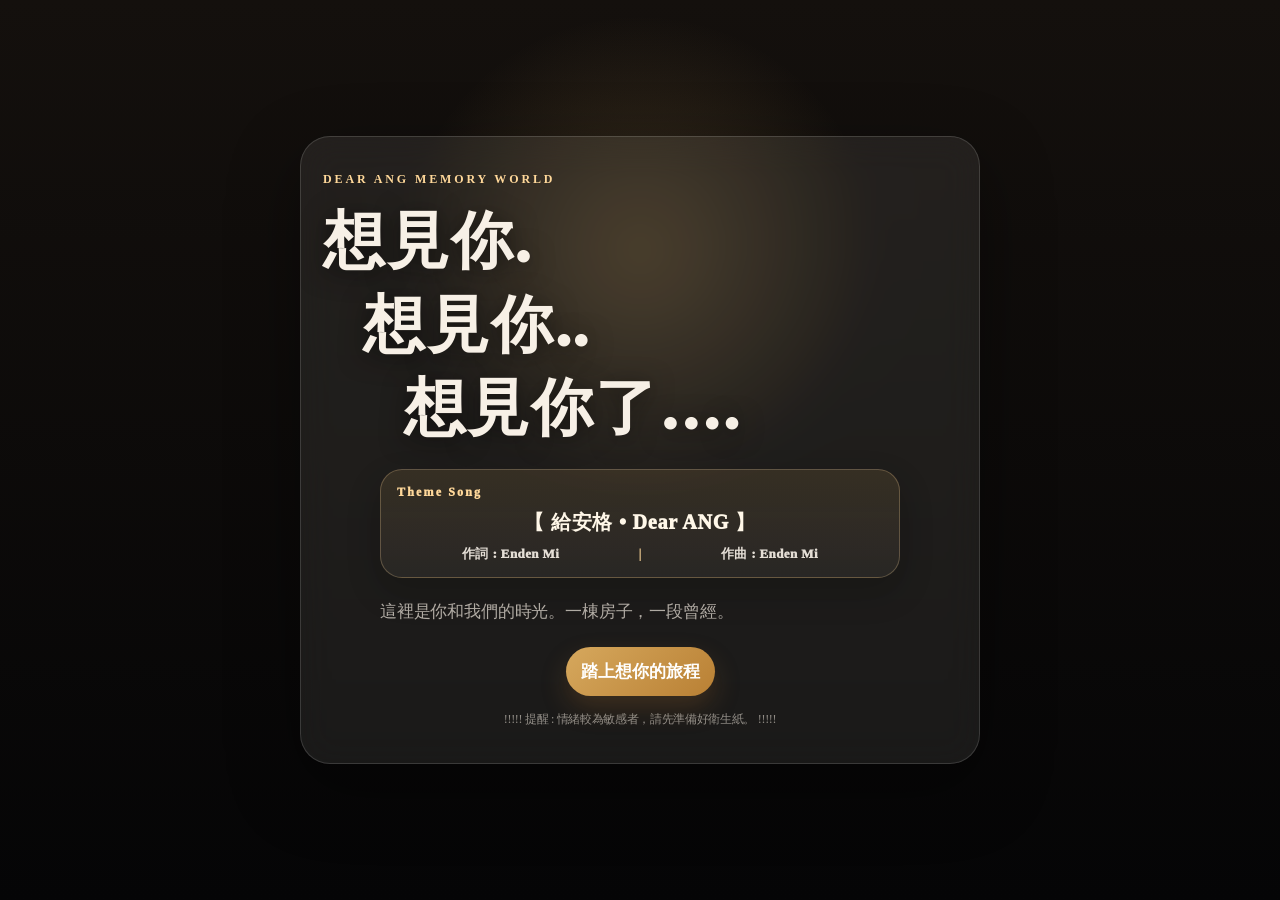
==== index.html @ 37b47908 "1" ====
<!DOCTYPE html>
<html lang="zh-Hant"><head>
<meta charset="UTF-8">
<!-- DearANG GitHub Pages safe deploy build 20260707 -->
<base href="./">
<meta name="viewport" content="width=device-width,initial-scale=1,viewport-fit=cover">







<!-- DearANG focused fix: lyrics binding/path + mini-frame weather video 20260706 -->
<!-- DearANG smart-lock strict flow corrected 20260706 -->
<title>摯愛｜Dear ANG </title>
<style>
:root{
  --bg:#0b0b0d;
  --panel:rgba(16,16,18,.92);
  --panel2:rgba(255,248,239,.92);
  --ink:#f7f0e6;
  --muted:rgba(247,240,230,.68);
  --line:rgba(255,255,255,.14);
  --gold:#d6a85d;
  --brown:#5b3f2f;
  --shadow:0 24px 70px rgba(0,0,0,.38);
}
*{box-sizing:border-box;min-width:0}
html,body{margin:0;width:100%;min-height:100%;background:var(--bg);color:var(--ink);font-family:-apple-system,BlinkMacSystemFont,"Segoe UI","Noto Serif TC","Noto Sans TC",serif;overflow:hidden}
button,input,textarea,select{font:inherit}
button{border:0;border-radius:999px;padding:10px 15px;font-weight:900;cursor:pointer;background:linear-gradient(135deg,var(--gold),#b98034);color:white;box-shadow:0 12px 26px rgba(160,106,48,.26)}
button.soft,.pill.soft{background:rgba(255,255,255,.10);border:1px solid var(--line);color:var(--ink);box-shadow:none;backdrop-filter:blur(10px)}
a{color:inherit}
.hidden{display:none!important}

/* ===== Gate ===== */
.gate{position:fixed;inset:0;z-index:50;display:flex;align-items:center;justify-content:center;text-align:center;padding:24px;background:radial-gradient(circle at 50% 28%,rgba(214,168,93,.22),transparent 26%),linear-gradient(180deg,#14100d,#050506);transition:.55s ease}
.gate.out{opacity:0;pointer-events:none;transform:scale(1.02)}
.gate-card{width:min(680px,100%);border:1px solid var(--line);background:rgba(255,248,239,.08);border-radius:30px;padding:34px 22px;backdrop-filter:blur(18px);box-shadow:var(--shadow)}
.kicker{letter-spacing:.24em;color:#ffd89a;font-weight:900;font-size:12px;margin-bottom:10px}.gate-title{font-size:clamp(32px,8vw,62px);line-height:1.35;font-weight:1000;margin:12px 0;text-shadow:0 4px 24px rgba(0,0,0,.55)}
.gate-title span{display:block}.gate-title .i1{padding-left:.9em}.gate-title .i2{padding-left:1.8em}.gate-lead{color:var(--muted);line-height:1.9;margin:16px auto 22px;max-width:520px}.tiny{font-size:12px;color:rgba(247,240,230,.54);line-height:1.6}

/* ===== World ===== */
.world{height:100svh;display:flex;flex-direction:column;background:linear-gradient(180deg,#100f0f,#050506)}
.topbar{height:58px;display:flex;align-items:center;justify-content:space-between;gap:10px;padding:10px 14px calc(10px + env(safe-area-inset-top));z-index:3;background:linear-gradient(180deg,rgba(0,0,0,.64),rgba(0,0,0,.12));position:fixed;top:0;left:0;right:0;pointer-events:none}.topbar>*{pointer-events:auto}.brand{font-size:17px;font-weight:1000;letter-spacing:.08em}.brand small{display:block;font-size:10px;font-weight:900;color:#ffd89a;letter-spacing:.22em}.top-actions{display:flex;gap:7px}.icon-btn{width:40px;height:40px;padding:0;display:grid;place-items:center;background:rgba(0,0,0,.38);border:1px solid var(--line);box-shadow:none;backdrop-filter:blur(12px)}
.scroller{height:100%;overflow-x:auto;overflow-y:hidden;-webkit-overflow-scrolling:touch;scroll-behavior:smooth;padding-top:0}.stage{position:relative;height:100svh;min-width:1480px;width:235vw;max-width:2200px;background:url("assets/images/memory-world.webp") center/100% 100% no-repeat;margin:auto}.stage:after{content:"";position:absolute;inset:0;background:linear-gradient(180deg,rgba(0,0,0,.02),rgba(0,0,0,.04) 58%,rgba(0,0,0,.22));pointer-events:none}.hotspot{position:absolute;border-radius:22px;z-index:2;cursor:pointer;transition:.18s}.hotspot:before{content:attr(data-label);position:absolute;left:50%;bottom:100%;transform:translateX(-50%) translateY(-8px);white-space:nowrap;font-size:12px;font-weight:1000;letter-spacing:.08em;padding:7px 10px;border-radius:999px;background:rgba(0,0,0,.58);border:1px solid rgba(255,255,255,.18);backdrop-filter:blur(8px);color:#fff;opacity:.0;transition:.18s}.hotspot:after{content:"";position:absolute;inset:0;border:2px solid rgba(255,216,154,.0);border-radius:inherit;background:rgba(255,216,154,.0);transition:.18s}.hotspot:active:after,.hotspot:hover:after{border-color:rgba(255,216,154,.68);background:rgba(255,216,154,.10)}.hotspot:active:before,.hotspot:hover:before{opacity:1}
.h-photo{left:2.8%;top:16%;width:20.2%;height:68%}.h-video{left:23.1%;top:15%;width:17.8%;height:67%}.h-home{left:40.7%;top:13%;width:18.0%;height:70%}.h-music{left:58.5%;top:12%;width:17.9%;height:72%}.h-food{left:74.0%;top:13%;width:14.3%;height:70%}.h-nav{left:88.0%;top:14%;width:10.2%;height:68%}
.hint{position:fixed;left:14px;right:14px;bottom:calc(14px + env(safe-area-inset-bottom));z-index:4;display:flex;justify-content:center;pointer-events:none}.hint-inner{max-width:520px;width:100%;border:1px solid rgba(255,255,255,.17);background:rgba(0,0,0,.43);backdrop-filter:blur(16px);border-radius:22px;padding:10px 13px;display:flex;align-items:center;gap:10px;box-shadow:0 16px 40px rgba(0,0,0,.28);font-weight:900}.hint-inner span{color:#ffd89a}.hint-inner small{display:block;color:rgba(255,255,255,.72);font-size:12px;font-weight:800;line-height:1.45}

/* ===== Modal pages ===== */
.page{position:fixed;inset:0;z-index:20;display:none;background:linear-gradient(180deg,#15110f,#050506);overflow:auto;-webkit-overflow-scrolling:touch;color:var(--ink)}.page.show{display:block}.page-head{position:sticky;top:0;z-index:5;padding:calc(10px + env(safe-area-inset-top)) 14px 10px;background:linear-gradient(180deg,rgba(0,0,0,.86),rgba(0,0,0,.46));backdrop-filter:blur(14px);border-bottom:1px solid rgba(255,255,255,.08);display:flex;align-items:center;justify-content:space-between;gap:10px}.back{background:rgba(255,255,255,.11);border:1px solid var(--line);box-shadow:none}.page-body{max-width:980px;margin:auto;padding:14px 14px 70px}.hero-card{position:relative;border-radius:28px;overflow:hidden;min-height:310px;background:#171717;border:1px solid rgba(255,255,255,.12);box-shadow:var(--shadow);margin-bottom:14px}.hero-card img{width:100%;height:100%;min-height:310px;object-fit:cover;display:block}.hero-card:after{content:"";position:absolute;inset:0;background:linear-gradient(180deg,rgba(0,0,0,.05),rgba(0,0,0,.70))}.hero-text{position:absolute;left:18px;right:18px;bottom:18px;z-index:2;text-shadow:0 3px 20px rgba(0,0,0,.55)}.hero-text h1{font-size:clamp(30px,8vw,56px);margin:0 0 8px;line-height:1.15}.hero-text p{margin:0;color:rgba(255,255,255,.82);font-weight:900;line-height:1.7}.section{border:1px solid rgba(255,255,255,.12);background:rgba(255,248,239,.07);border-radius:24px;padding:16px;margin:14px 0;backdrop-filter:blur(12px)}.section h2{margin:0 0 8px;font-size:23px}.story{white-space:pre-line;color:rgba(255,255,255,.84);line-height:2;font-size:15px}.toolbar{display:flex;gap:9px;flex-wrap:wrap;margin-top:12px}.pill{display:inline-flex;align-items:center;gap:7px;border-radius:999px;padding:9px 12px;text-decoration:none;font-weight:1000;background:linear-gradient(135deg,var(--gold),#b98034);color:#fff}.grid{display:grid;grid-template-columns:repeat(3,1fr);gap:7px}.photo{border-radius:12px;overflow:hidden;background:#222;position:relative;border:1px solid rgba(255,255,255,.09);cursor:pointer}.photo img{width:100%;aspect-ratio:1;object-fit:cover;display:block}.photo b{position:absolute;left:0;right:0;bottom:0;padding:18px 7px 6px;background:linear-gradient(180deg,transparent,rgba(0,0,0,.66));font-size:11px;white-space:nowrap;overflow:hidden;text-overflow:ellipsis}.video-grid{display:grid;grid-template-columns:repeat(auto-fill,minmax(min(100%,220px),1fr));gap:10px}.vcard{border:1px solid rgba(255,255,255,.12);background:rgba(255,255,255,.07);border-radius:18px;padding:9px}.vcard video{width:100%;aspect-ratio:16/9;object-fit:contain;background:#000;border-radius:12px}.vcard audio{width:100%}.vcard h3{font-size:14px;line-height:1.45;margin:8px 3px 3px}.vcard a{display:inline-flex;margin:6px 5px 0 0;text-decoration:none;border-radius:999px;padding:7px 9px;font-size:12px;font-weight:900;color:#fff;background:rgba(255,255,255,.12);border:1px solid rgba(255,255,255,.12)}.empty{padding:20px;border:1px dashed rgba(255,255,255,.2);border-radius:18px;color:rgba(255,255,255,.6);text-align:center;line-height:1.7}.food-list{display:grid;gap:10px}.food-item{border:1px solid rgba(255,255,255,.12);border-radius:18px;background:rgba(255,255,255,.07);padding:13px}.food-item b{display:block;margin-bottom:4px;color:#ffd89a}.map-list{display:grid;gap:10px}.map-row{border:1px solid rgba(255,255,255,.12);border-radius:18px;background:rgba(255,255,255,.07);padding:13px;display:grid;gap:8px}.map-row b{color:#ffd89a}.weather-box{display:grid;grid-template-columns:1fr;gap:10px}.weather-card{border:1px solid rgba(255,255,255,.12);border-radius:20px;background:rgba(0,0,0,.30);padding:14px;font-weight:1000;line-height:1.7}.rain-layer{position:absolute;inset:0;pointer-events:none;opacity:0}.page[data-weather*="雨"] .rain-layer{opacity:.75;background:repeating-linear-gradient(110deg,rgba(255,255,255,0) 0 8px,rgba(255,255,255,.28) 9px 10px,rgba(255,255,255,0) 11px 18px);animation:rain .42s linear infinite}@keyframes rain{from{background-position:0 0}to{background-position:-80px 160px}}


.folder-block{border:1px solid rgba(255,255,255,.10);background:rgba(255,255,255,.045);border-radius:20px;padding:12px;margin:12px 0}.folder-block h3{margin:0 0 10px;font-size:17px;line-height:1.45;color:#ffd89a;display:flex;align-items:center;justify-content:space-between;gap:10px}.folder-block h3 small{font-size:12px;color:rgba(255,255,255,.58);font-weight:900}.folder-path{font-size:12px;color:rgba(255,255,255,.55);line-height:1.6;margin:-4px 0 10px;word-break:break-all}.subfolder-note{font-size:13px;color:rgba(255,255,255,.64);line-height:1.8;margin-top:8px}

/* Lightbox */
.lightbox{position:fixed;inset:0;z-index:60;background:rgba(0,0,0,.90);display:none;align-items:center;justify-content:center;padding:14px}.lightbox.show{display:flex}.lightbox img{max-width:100%;max-height:84svh;object-fit:contain;border-radius:18px}.lb-close{position:absolute;top:calc(14px + env(safe-area-inset-top));right:14px;background:rgba(255,255,255,.14);border:1px solid rgba(255,255,255,.2);box-shadow:none}
.toast{position:fixed;left:50%;bottom:calc(20px + env(safe-area-inset-bottom));z-index:70;transform:translateX(-50%) translateY(16px);opacity:0;background:#5b3f2f;color:white;border-radius:999px;padding:11px 16px;font-weight:1000;transition:.2s}.toast.show{opacity:1;transform:translateX(-50%) translateY(0)}

@media(min-width:760px){.stage{min-width:1916px;width:1916px;height:821px;margin-top:70px;border-radius:58px;overflow:hidden;box-shadow:var(--shadow)}.world{align-items:center;justify-content:center}.scroller{display:flex;align-items:center}.grid{grid-template-columns:repeat(5,1fr)}}
@media(max-width:560px){.stage{height:100svh;min-width:1280px;width:300vw;background-size:100% 100%;background-position:center}.grid{grid-template-columns:repeat(3,1fr)}.hero-card{min-height:330px}.hero-card img{min-height:330px}.topbar{height:64px}.hint-inner{font-size:13px}.brand{font-size:15px}}

/* ===== 歌詞彈幕：主題曲播放時會從右往左飄過 ===== */
.lyric-danmaku-layer{position:fixed;inset:0;z-index:95;pointer-events:none;overflow:hidden}
.lyric-danmaku{position:absolute;right:-90vw;max-width:88vw;white-space:nowrap;padding:8px 14px;border-radius:999px;color:#fff7e8;background:rgba(68,42,28,.46);border:1px solid rgba(255,255,255,.18);box-shadow:0 12px 28px rgba(45,25,12,.24);backdrop-filter:blur(8px);font-weight:900;text-shadow:0 2px 8px rgba(0,0,0,.30);animation:lyricFly var(--flyDur,10s) linear forwards}.lyric-danmaku.soft{color:#5a3d2f;background:rgba(255,248,239,.78);border-color:rgba(90,61,45,.14);text-shadow:none}@keyframes lyricFly{from{transform:translateX(0);opacity:0}8%{opacity:1}92%{opacity:1}to{transform:translateX(calc(-100vw - 120%));opacity:0}}.lyric-toggle.on{background:linear-gradient(135deg,var(--gold),#b98034);color:#fff}.lyric-toggle.off{background:rgba(255,255,255,.11);color:#fff}@media(max-width:760px){.lyric-danmaku{font-size:14px;padding:7px 12px;max-width:92vw}}




.album-carousel-shell{position:relative;margin:6px -4px 0;padding:4px 0 10px;}
.album-carousel-hint{display:flex;align-items:center;justify-content:center;gap:8px;color:rgba(255,216,154,.86);font-size:13px;font-weight:1000;letter-spacing:.04em;margin:2px 0 8px;}
.album-carousel{display:flex;gap:14px;overflow-x:auto;overflow-y:visible;scroll-snap-type:x mandatory;scroll-padding-left:18px;scroll-padding-right:18px;padding:8px 18px 18px;-webkit-overflow-scrolling:touch;scrollbar-width:none;overscroll-behavior-x:contain;}
.album-carousel::-webkit-scrollbar{display:none;}
.album-card{flex:0 0 min(86vw,360px);scroll-snap-align:center;border:1px solid rgba(255,255,255,.13);background:linear-gradient(180deg,rgba(255,248,239,.105),rgba(255,248,239,.055));border-radius:30px;overflow:hidden;box-shadow:0 18px 46px rgba(0,0,0,.28);backdrop-filter:blur(14px);transform:translateZ(0);}
.album-cover{position:relative;height:260px;background:#1e1e22;overflow:hidden;cursor:pointer;}
.album-cover img{width:100%;height:100%;object-fit:cover;display:block;filter:saturate(1.03) contrast(1.02);}
.album-cover:after{content:"";position:absolute;inset:0;background:linear-gradient(180deg,rgba(0,0,0,.03),rgba(0,0,0,.62));pointer-events:none;}
.album-cover-text{position:absolute;left:14px;right:14px;bottom:13px;z-index:2;text-shadow:0 3px 16px rgba(0,0,0,.60);}
.album-cover-text b{display:block;font-size:23px;line-height:1.22;margin-bottom:6px;}
.album-cover-text small{display:block;color:rgba(255,255,255,.78);font-weight:900;line-height:1.5;}
.album-summary{padding:13px 14px 15px;display:grid;gap:8px;}
.album-path{color:rgba(255,255,255,.58);font-size:12px;line-height:1.45;word-break:break-all;}
.album-open{width:100%;min-height:46px;border-radius:16px;background:rgba(255,255,255,.11);border:1px solid rgba(255,255,255,.14);box-shadow:none;}
.album-detail{max-height:0;opacity:0;overflow:hidden;transition:max-height .46s cubic-bezier(.22,1,.36,1),opacity .26s ease,padding .26s ease;padding:0 14px;}
.album-card.expanded .album-detail{max-height:760px;opacity:1;padding:0 14px 16px;}
.album-slide{position:relative;border-radius:22px;overflow:hidden;background:#111;border:1px solid rgba(255,255,255,.12);}
.album-slide img{width:100%;aspect-ratio:1/1;object-fit:cover;display:block;cursor:pointer;}
.album-slide-btn{position:absolute;top:50%;transform:translateY(-50%);width:42px;height:42px;border-radius:999px;padding:0;display:grid;place-items:center;background:rgba(0,0,0,.46);border:1px solid rgba(255,255,255,.2);box-shadow:none;font-size:26px;line-height:1;z-index:2;}
.album-slide-btn.prev{left:9px;}.album-slide-btn.next{right:9px;}
.album-counter{position:absolute;left:10px;right:10px;bottom:10px;z-index:2;display:flex;justify-content:space-between;gap:8px;align-items:center;color:#fff;font-weight:1000;font-size:12px;text-shadow:0 2px 10px rgba(0,0,0,.65);}
.album-counter span{padding:6px 9px;border-radius:999px;background:rgba(0,0,0,.50);border:1px solid rgba(255,255,255,.16);backdrop-filter:blur(8px);max-width:72%;white-space:nowrap;overflow:hidden;text-overflow:ellipsis;}
.album-thumbs{display:flex;gap:6px;overflow-x:auto;scrollbar-width:none;padding:9px 1px 0;-webkit-overflow-scrolling:touch;}
.album-thumbs::-webkit-scrollbar{display:none;}
.album-thumb{flex:0 0 48px;width:48px;height:48px;border-radius:12px;overflow:hidden;border:2px solid rgba(255,255,255,.10);background:#222;padding:0;box-shadow:none;}
.album-thumb.active{border-color:#ffd89a;}
.album-thumb img{width:100%;height:100%;object-fit:cover;display:block;}
.img-fail{display:grid;place-items:center;min-height:180px;color:rgba(255,255,255,.6);padding:18px;text-align:center;line-height:1.6;background:rgba(255,255,255,.06);}
.lightbox{touch-action:none;}
.lightbox .lb-nav{position:absolute;top:50%;transform:translateY(-50%);width:46px;height:54px;border-radius:18px;padding:0;background:rgba(255,255,255,.14);border:1px solid rgba(255,255,255,.20);box-shadow:none;font-size:32px;z-index:2;}
.lightbox .lb-prev{left:12px;}.lightbox .lb-next{right:12px;}
.lb-caption{position:absolute;left:14px;right:14px;bottom:calc(16px + env(safe-area-inset-bottom));text-align:center;color:white;font-weight:900;text-shadow:0 2px 12px rgba(0,0,0,.7);line-height:1.5;pointer-events:none;}
@media(max-width:760px){.album-card{flex-basis:86vw}.album-cover{height:245px}.album-cover-text b{font-size:21px}.album-carousel{padding-left:14px;padding-right:14px;scroll-padding-left:14px;scroll-padding-right:14px}.lightbox .lb-nav{width:42px;height:50px}.lb-caption{font-size:13px}}



/* ===== 金嗓卡拉OK｜電視螢幕 + 歌本 + 遙控器 ===== */
.ktv-machine{display:grid;gap:14px;margin-top:4px;}
.ktv-tv{border:1px solid rgba(255,216,154,.24);background:linear-gradient(180deg,#2b2420,#0b0b0c);border-radius:28px;padding:12px;box-shadow:0 24px 70px rgba(0,0,0,.42),inset 0 1px 0 rgba(255,255,255,.08);}
.ktv-tv-top{display:flex;align-items:center;justify-content:space-between;color:#ffd89a;font-weight:1000;letter-spacing:.16em;font-size:12px;margin:0 4px 10px;text-transform:uppercase;}
.ktv-tv-top:after{content:"ON AIR";letter-spacing:.08em;color:#fff;background:rgba(255,0,0,.72);border-radius:999px;padding:4px 8px;font-size:10px;box-shadow:0 0 16px rgba(255,0,0,.28);}
.ktv-screen{position:relative;min-height:260px;border-radius:22px;overflow:hidden;background:radial-gradient(circle at 50% 28%,rgba(214,168,93,.18),transparent 26%),linear-gradient(180deg,#080808,#15100d 55%,#050506);border:1px solid rgba(255,255,255,.12);display:grid;place-items:center;box-shadow:inset 0 0 40px rgba(0,0,0,.58);}
.ktv-screen:before{content:"";position:absolute;inset:0;background:repeating-linear-gradient(180deg,rgba(255,255,255,.03) 0 1px,transparent 1px 4px);opacity:.24;pointer-events:none;z-index:1;}
.ktv-screen video{position:absolute;inset:0;width:100%;height:100%;object-fit:contain;background:#000;display:none;z-index:2;}
.ktv-audio-visual{position:relative;z-index:2;display:grid;place-items:center;text-align:center;gap:10px;padding:24px;color:#fff;}
.ktv-note{width:86px;height:86px;border-radius:50%;display:grid;place-items:center;background:rgba(214,168,93,.18);border:1px solid rgba(255,216,154,.25);font-size:46px;color:#ffd89a;box-shadow:0 0 40px rgba(214,168,93,.16);}
.ktv-audio-visual b{font-size:20px;line-height:1.45;max-width:92%;word-break:break-word;text-shadow:0 3px 18px rgba(0,0,0,.58);}
.ktv-screen audio{position:absolute;left:12px;right:12px;bottom:12px;width:calc(100% - 24px);z-index:3;display:none;}
.ktv-osd{position:absolute;left:12px;right:12px;top:12px;z-index:4;display:flex;align-items:center;justify-content:center;min-height:34px;border-radius:999px;background:rgba(0,0,0,.48);border:1px solid rgba(255,255,255,.16);backdrop-filter:blur(8px);color:#fff;font-weight:1000;font-size:13px;text-align:center;padding:7px 12px;text-shadow:0 2px 10px rgba(0,0,0,.55);}
.ktv-body{display:grid;grid-template-columns:minmax(0,1.25fr) minmax(260px,.75fr);gap:14px;align-items:start;}
.ktv-songbook,.ktv-remote{margin:0;}
.ktv-songbook h2,.ktv-remote h2{display:flex;align-items:center;justify-content:space-between;gap:8px;}
.ktv-songbook h2:after{content:"他唱的歌";font-size:12px;color:#ffd89a;border:1px solid rgba(255,216,154,.22);border-radius:999px;padding:5px 9px;background:rgba(214,168,93,.10);}
.ktv-list{display:grid;gap:8px;max-height:52vh;overflow:auto;padding-right:2px;scrollbar-width:none;}
.ktv-list::-webkit-scrollbar{display:none;}
.ktv-row{display:grid;grid-template-columns:58px minmax(0,1fr) auto;gap:10px;align-items:center;border:1px solid rgba(255,255,255,.12);background:rgba(255,255,255,.06);border-radius:16px;padding:9px 10px;cursor:pointer;transition:.18s;}
.ktv-row.active,.ktv-row:active{border-color:rgba(255,216,154,.66);background:rgba(214,168,93,.14);}
.ktv-num{font-family:ui-monospace,SFMono-Regular,Menlo,Consolas,monospace;font-size:18px;font-weight:1000;color:#ffd89a;letter-spacing:.05em;text-align:center;border-radius:12px;background:rgba(0,0,0,.28);padding:9px 6px;border:1px solid rgba(255,216,154,.14);}
.ktv-title{min-width:0;}
.ktv-title b{display:block;font-size:15px;line-height:1.35;white-space:nowrap;overflow:hidden;text-overflow:ellipsis;}
.ktv-title small{display:block;margin-top:3px;color:rgba(255,255,255,.58);font-weight:800;font-size:12px;line-height:1.35;white-space:nowrap;overflow:hidden;text-overflow:ellipsis;}
.ktv-kind{font-size:12px;font-weight:1000;color:#fff;border-radius:999px;background:rgba(255,255,255,.11);border:1px solid rgba(255,255,255,.12);padding:6px 8px;}
.ktv-remote{background:linear-gradient(180deg,rgba(40,40,44,.84),rgba(12,12,14,.88));border-color:rgba(255,255,255,.13);}
.ktv-display{border:1px solid rgba(255,216,154,.22);background:#070707;border-radius:18px;padding:12px;text-align:center;margin-bottom:12px;box-shadow:inset 0 0 20px rgba(0,0,0,.7);}
.ktv-display span{display:block;font-family:ui-monospace,SFMono-Regular,Menlo,Consolas,monospace;font-size:34px;line-height:1;color:#ffd89a;font-weight:1000;letter-spacing:.08em;}
.ktv-display small{display:block;margin-top:8px;color:rgba(255,255,255,.64);font-weight:900;line-height:1.45;min-height:18px;}
.ktv-keypad{display:grid;grid-template-columns:repeat(3,1fr);gap:8px;}
.ktv-keypad button{min-height:48px;border-radius:16px;background:rgba(255,255,255,.10);border:1px solid rgba(255,255,255,.13);box-shadow:none;font-size:20px;font-weight:1000;}
.ktv-keypad button:active{background:rgba(214,168,93,.24);}
.ktv-actions{display:grid;grid-template-columns:1fr 1fr;gap:9px;margin-top:10px;}
.ktv-actions button{min-height:50px;border-radius:16px;}
.ktv-actions .enter{background:rgba(255,255,255,.12);border:1px solid rgba(255,255,255,.16);box-shadow:none;}
.ktv-folder-note{font-size:12px;color:rgba(255,255,255,.58);line-height:1.6;margin-top:10px;}
@media(max-width:760px){.ktv-screen{min-height:230px}.ktv-body{grid-template-columns:1fr}.ktv-list{max-height:none}.ktv-row{grid-template-columns:54px minmax(0,1fr) auto}.ktv-display span{font-size:32px}}




.ktv-remote{background:linear-gradient(180deg,rgba(25,25,28,.88),rgba(8,8,10,.92));border-color:rgba(255,255,255,.13)}
.ktv-remote-photo-wrap{position:relative;width:min(100%,360px);margin:12px auto 0;border-radius:24px;overflow:hidden;background:#111;box-shadow:0 18px 46px rgba(0,0,0,.42),inset 0 1px 0 rgba(255,255,255,.08);touch-action:manipulation;}
.ktv-remote-photo-wrap img{display:block;width:100%;height:auto;user-select:none;-webkit-user-drag:none;}
.ktv-img-hotspot{position:absolute;transform:translate(-50%,-50%);border:0;background:rgba(255,255,255,0);box-shadow:none!important;padding:0!important;margin:0!important;min-height:0!important;z-index:3;cursor:pointer;touch-action:manipulation;}
.ktv-img-hotspot.round{width:13.8%;height:9.2%;border-radius:50%;}
.ktv-img-hotspot.square{width:15.2%;height:7.8%;border-radius:16%;}
.ktv-img-hotspot.side{width:16.5%;height:8.2%;border-radius:22%;}
.ktv-img-hotspot:active,.ktv-img-hotspot.active{background:rgba(255,255,255,.20);outline:2px solid rgba(255,216,154,.72);}
.ktv-img-hotspot:focus-visible{outline:2px solid #ffd89a;background:rgba(255,216,154,.18);}
.ktv-remote-caption{margin:9px 4px 0;color:rgba(255,255,255,.62);font-size:12px;line-height:1.55;text-align:center;font-weight:900;}
@media(max-width:760px){.ktv-remote-photo-wrap{width:min(100%,330px)}}




.ktv-tv.ktv-tv-machine{background:linear-gradient(180deg,rgba(25,20,16,.74),rgba(8,8,10,.88));border-color:rgba(255,216,154,.20);padding:10px;border-radius:28px;}
.ktv-stage-wrap{position:relative;width:min(100%,520px);margin:0 auto;border-radius:24px;overflow:visible;filter:drop-shadow(0 22px 46px rgba(0,0,0,.40));}
.ktv-stage-wrap>img{display:block;width:100%;height:auto;user-select:none;-webkit-user-drag:none;}
.ktv-stage-wrap .ktv-screen{position:absolute;left:13.2%;top:4.7%;width:73.8%;height:29.0%;min-height:0;border:0;border-radius:3.5%;background:#050505;box-shadow:inset 0 0 22px rgba(0,0,0,.65);overflow:hidden;}
.ktv-stage-wrap .ktv-screen:before{opacity:.16;z-index:5;}
.ktv-stage-wrap .ktv-screen video{position:absolute;inset:0;width:100%;height:100%;object-fit:contain;background:#000;z-index:2;}
.ktv-stage-wrap .ktv-audio-visual{position:absolute;inset:0;z-index:2;padding:10px;gap:6px;background:radial-gradient(circle at 50% 35%,rgba(214,168,93,.18),transparent 35%),linear-gradient(180deg,rgba(0,0,0,.18),rgba(0,0,0,.42));}
.ktv-stage-wrap .ktv-note{width:48px;height:48px;font-size:27px;}
.ktv-stage-wrap .ktv-audio-visual b{font-size:13px;line-height:1.38;max-width:90%;}
.ktv-stage-wrap .ktv-screen audio{left:6px;right:6px;bottom:5px;width:calc(100% - 12px);height:28px;z-index:4;}
.ktv-stage-wrap .ktv-osd{left:6px;right:6px;top:6px;min-height:24px;padding:4px 8px;font-size:10px;z-index:6;background:rgba(0,0,0,.44);}
@media(max-width:760px){.ktv-stage-wrap{width:min(100%,430px)}.ktv-tv.ktv-tv-machine{padding:8px}.ktv-stage-wrap .ktv-audio-visual b{font-size:12px}.ktv-stage-wrap .ktv-note{width:42px;height:42px;font-size:24px}.ktv-stage-wrap .ktv-osd{font-size:9px;min-height:22px}.ktv-stage-wrap .ktv-screen audio{height:24px}}



#page-music .ktv-machine{gap:18px}
#page-music .ktv-tv.ktv-tv-machine{
  background:transparent!important;
  border:0!important;
  box-shadow:none!important;
  padding:0!important;
}
#page-music .ktv-tv-top{
  margin:0 0 10px!important;
  justify-content:center!important;
  color:#ffd89a!important;
}
#page-music .ktv-stage-wrap{
  width:min(100%,560px)!important;
  max-width:560px!important;
  margin:0 auto 8px!important;
  border-radius:18px!important;
  filter:drop-shadow(0 24px 54px rgba(0,0,0,.52))!important;
}
#page-music .ktv-stage-wrap>img{
  width:100%!important;
  display:block!important;
}
#page-music .ktv-stage-wrap .ktv-screen{
  left:11.8%!important;
  top:3.55%!important;
  width:76.6%!important;
  height:28.8%!important;
  border-radius:2.8%!important;
}
@media(max-width:760px){
  #page-music .ktv-stage-wrap{width:min(100%,390px)!important}
  #page-music .ktv-body{grid-template-columns:1fr!important}
}



.album-mount,
#photoGrid,
#homePhotoGrid{
  display:block!important;
  width:100%!important;
  max-width:none!important;
  grid-template-columns:none!important;
}

#page-photo,
#page-home{
  overflow-y:auto!important;
  overflow-x:hidden!important;
  -webkit-overflow-scrolling:touch!important;
}

#page-photo .page-body,
#page-home .page-body{
  width:100%!important;
  max-width:none!important;
}

#page-photo .section:has(#photoGrid),
#page-home .section:has(#homePhotoGrid){
  padding-left:0!important;
  padding-right:0!important;
}

#page-photo .section:has(#photoGrid)>h2,
#page-home .section:has(#homePhotoGrid)>h2{
  padding-left:18px;
  padding-right:18px;
}

.album-carousel-shell{
  width:100%!important;
  max-width:none!important;
  margin-left:0!important;
  margin-right:0!important;
}

.album-carousel{
  width:100%!important;
  max-width:none!important;
  gap:14px!important;
  align-items:stretch!important;
}

.album-card{
  flex:0 0 min(92vw,560px)!important;
  max-width:none!important;
}

@media(max-width:760px){
  .world .scroller{
    overflow-x:auto!important;
    overflow-y:hidden!important;
  }

  .page:not(#page-music){
    overflow-y:auto!important;
    overflow-x:hidden!important;
  }

  .page-body{
    max-width:none!important;
    width:100%!important;
    padding:12px 0 calc(86px + env(safe-area-inset-bottom))!important;
  }

  .page-body>.hero-card,
  .page-body>.section:not(:has(.album-mount)):not(:has(#photoGrid)):not(:has(#homePhotoGrid)){
    margin-left:14px!important;
    margin-right:14px!important;
  }

  #page-photo .section:has(#photoGrid),
  #page-home .section:has(#homePhotoGrid){
    margin-left:0!important;
    margin-right:0!important;
    border-left:0!important;
    border-right:0!important;
    border-radius:30px 30px 0 0!important;
    padding-top:18px!important;
    padding-bottom:18px!important;
  }

  .album-carousel-hint{
    padding-left:18px!important;
    padding-right:18px!important;
    justify-content:flex-start!important;
    text-align:left!important;
  }

  .album-carousel{
    padding-left:14px!important;
    padding-right:14px!important;
    scroll-padding-left:14px!important;
    scroll-padding-right:14px!important;
  }

  .album-card{
    flex:0 0 calc(100vw - 28px)!important;
    width:calc(100vw - 28px)!important;
    border-radius:30px!important;
  }

  .album-cover{
    height:min(58vh,560px)!important;
    min-height:360px!important;
  }

  .album-cover img{
    width:100%!important;
    height:100%!important;
    object-fit:cover!important;
  }

  .album-summary{
    padding:15px 16px 17px!important;
  }

  .album-open{
    min-height:54px!important;
    font-size:17px!important;
    border-radius:18px!important;
  }

  .album-card.expanded .album-detail{
    max-height:900px!important;
    padding:0 14px 16px!important;
  }

  .album-slide img{
    height:min(64vh,620px)!important;
    width:100%!important;
    aspect-ratio:auto!important;
    object-fit:contain!important;
    background:#050506!important;
  }

  .album-thumbs{
    overflow-x:auto!important;
    display:flex!important;
    gap:8px!important;
    padding-top:10px!important;
    -webkit-overflow-scrolling:touch!important;
  }

  .album-thumb{
    flex:0 0 58px!important;
    width:58px!important;
    height:58px!important;
  }
}

@media(min-width:761px){
  .album-card{
    flex-basis:min(78vw,560px)!important;
  }
}



.page.show{
  animation:pageFadeIn .32s cubic-bezier(.22,1,.36,1) both;
}
@keyframes pageFadeIn{
  from{opacity:0;transform:translateY(10px) scale(.992);filter:blur(2px)}
  to{opacity:1;transform:none;filter:none}
}
.page.closing{
  animation:pageFadeOut .20s ease both;
}
@keyframes pageFadeOut{
  from{opacity:1}
  to{opacity:0;transform:translateY(8px)}
}
.world.hint-muted .hint{
  opacity:0;
  transform:translateY(16px);
  transition:.35s ease;
  pointer-events:none;
}
.hint{
  transition:.35s ease;
}
.hero-card img,
.album-cover img,
.photo img{
  filter:saturate(1.04) contrast(1.03) sepia(.06);
}
.hero-card:before,
.album-cover:before{
  content:"";
  position:absolute;
  inset:0;
  z-index:1;
  pointer-events:none;
  opacity:.11;
  background:
    repeating-linear-gradient(0deg,rgba(255,255,255,.12) 0 1px,transparent 1px 3px),
    radial-gradient(circle at 30% 20%,rgba(255,216,154,.12),transparent 32%);
  mix-blend-mode:soft-light;
}
.hero-text,
.album-cover-text{
  z-index:2;
}
.memory-capsule{
  border:1px solid rgba(255,216,154,.22);
  background:linear-gradient(180deg,rgba(214,168,93,.12),rgba(255,248,239,.055));
  border-radius:26px;
  padding:16px;
  margin:16px 0;
  backdrop-filter:blur(14px);
}
.memory-capsule h2{
  margin:0 0 8px;
  color:#ffd89a;
  font-size:22px;
}
.memory-capsule .capsule-note{
  color:rgba(255,255,255,.70);
  font-weight:850;
  line-height:1.75;
  font-size:13px;
  margin:0 0 12px;
}
.capsule-list{
  display:grid;
  gap:9px;
  margin:10px 0 14px;
}
.capsule-msg{
  border:1px solid rgba(255,255,255,.11);
  background:rgba(0,0,0,.22);
  border-radius:18px;
  padding:11px 12px;
  line-height:1.65;
}
.capsule-msg b{
  color:#ffd89a;
  display:block;
  font-size:13px;
  margin-bottom:3px;
}
.capsule-form{
  display:grid;
  gap:9px;
}
.capsule-form input,
.capsule-form textarea{
  width:100%;
  border:1px solid rgba(255,255,255,.14);
  background:rgba(255,255,255,.08);
  color:#fff;
  border-radius:16px;
  padding:11px 12px;
  outline:none;
  font-weight:900;
}
.capsule-form textarea{
  min-height:86px;
  resize:vertical;
  line-height:1.65;
}
.capsule-form input::placeholder,
.capsule-form textarea::placeholder{
  color:rgba(255,255,255,.46);
}
.capsule-form button{
  min-height:48px;
}
.asset-preload-status{
  position:fixed;
  left:50%;
  bottom:calc(72px + env(safe-area-inset-bottom));
  transform:translateX(-50%);
  z-index:48;
  pointer-events:none;
  font-size:12px;
  color:rgba(255,248,239,.72);
  background:rgba(0,0,0,.42);
  border:1px solid rgba(255,255,255,.12);
  padding:7px 10px;
  border-radius:999px;
  opacity:0;
  transition:.25s ease;
  backdrop-filter:blur(10px);
}
.asset-preload-status.show{opacity:1}
@media(max-width:760px){
  .memory-capsule{
    margin-left:14px;
    margin-right:14px;
  }
}



.gate-song-credit{
  margin:18px auto 22px;
  max-width:520px;
  border:1px solid rgba(255,216,154,.25);
  background:linear-gradient(180deg,rgba(214,168,93,.13),rgba(255,248,239,.055));
  border-radius:22px;
  padding:14px 16px;
  text-align:left;
  box-shadow:0 14px 34px rgba(0,0,0,.18);
}
.gate-song-credit .credit-kicker{
  color:#ffd89a;
  font-size:12px;
  font-weight:1000;
  letter-spacing:.18em;
  margin-bottom:7px;
}
.gate-song-credit .credit-title{
  color:#fff7e8;
  font-size:20px;
  line-height:1.35;
  font-weight:1000;
  margin-bottom:9px;
}
.gate-song-credit .credit-row{
  display:flex;
  gap:10px;
  align-items:baseline;
  font-size:13px;
  line-height:1.75;
  color:rgba(255,248,239,.86);
  font-weight:900;
}
.gate-song-credit .credit-row span:first-child{
  flex:0 0 46px;
  color:rgba(255,216,154,.9);
  letter-spacing:.08em;
}
@media(max-width:560px){
  .gate-song-credit{margin:16px auto 20px;padding:13px 14px}
  .gate-song-credit .credit-title{font-size:18px}
}



.opening-countdown{
  position:fixed;
  inset:0;
  z-index:58;
  display:none;
  align-items:center;
  justify-content:center;
  padding:18px;
  background:
    radial-gradient(circle at 50% 22%,rgba(214,168,93,.24),transparent 30%),
    linear-gradient(180deg,rgba(12,9,7,.96),rgba(0,0,0,.98));
  color:#fff7e8;
  opacity:0;
  transition:.26s ease;
}
.opening-countdown.show{
  display:flex;
  opacity:1;
}
.opening-countdown.done{
  opacity:0;
  pointer-events:none;
}
.opening-countdown-card{
  width:min(760px,100%);
  max-height:96svh;
  overflow:auto;
  border:1px solid rgba(255,216,154,.24);
  background:rgba(255,248,239,.075);
  border-radius:30px;
  padding:20px 16px;
  box-shadow:0 28px 80px rgba(0,0,0,.46);
  backdrop-filter:blur(18px);
  text-align:center;
}
.opening-countdown .credit-kicker{
  color:#ffd89a;
  font-size:12px;
  font-weight:1000;
  letter-spacing:.2em;
}
.opening-countdown-title{
  font-size:clamp(24px,7vw,44px);
  line-height:1.25;
  font-weight:1000;
  margin:8px 0 8px;
}
.opening-countdown-sub{
  color:rgba(255,248,239,.72);
  font-weight:900;
  line-height:1.7;
  font-size:14px;
}
.opening-number{
  width:92px;
  height:92px;
  margin:16px auto 14px;
  border-radius:50%;
  display:grid;
  place-items:center;
  color:#fff;
  background:radial-gradient(circle at 35% 30%,#ffd89a,#b98034 58%,#5b3f2f);
  border:1px solid rgba(255,255,255,.22);
  box-shadow:0 20px 44px rgba(185,128,52,.28),inset 0 1px 0 rgba(255,255,255,.36);
  font-size:42px;
  font-weight:1000;
  font-family:ui-monospace,SFMono-Regular,Menlo,Consolas,monospace;
}
.opening-number.zero{
  animation:pulseStart .55s ease both;
}
@keyframes pulseStart{
  0%{transform:scale(1)}
  50%{transform:scale(1.13);filter:brightness(1.18)}
  100%{transform:scale(1)}
}
.opening-photo-draw{
  display:grid;
  grid-template-columns:repeat(4,1fr);
  gap:9px;
  margin:16px auto 0;
}
.opening-photo-slot{
  position:relative;
  aspect-ratio:3/4;
  overflow:hidden;
  border-radius:18px;
  background:rgba(255,255,255,.08);
  border:1px solid rgba(255,255,255,.13);
  box-shadow:0 14px 28px rgba(0,0,0,.20);
}
.opening-photo-slot:nth-child(11){
  grid-column:2 / span 2;
  aspect-ratio:16/9;
}
.opening-photo-slot img{
  width:100%;
  height:100%;
  object-fit:cover;
  display:block;
  filter:saturate(1.05) contrast(1.03) sepia(.05);
}
.opening-photo-slot:after{
  content:attr(data-no);
  position:absolute;
  left:7px;
  top:7px;
  min-width:25px;
  height:25px;
  border-radius:999px;
  display:grid;
  place-items:center;
  background:rgba(0,0,0,.48);
  border:1px solid rgba(255,255,255,.16);
  color:#ffd89a;
  font-size:12px;
  font-weight:1000;
}
.opening-photo-placeholder{
  height:100%;
  display:grid;
  place-items:center;
  padding:10px;
  color:rgba(255,248,239,.50);
  font-weight:900;
  line-height:1.5;
}
.opening-start-note{
  margin-top:12px;
  color:#ffd89a;
  font-size:13px;
  font-weight:1000;
  letter-spacing:.04em;
}
@media(max-width:560px){
  .opening-countdown{padding:10px}
  .opening-countdown-card{border-radius:26px;padding:18px 12px}
  .opening-photo-draw{grid-template-columns:repeat(3,1fr);gap:7px}
  .opening-photo-slot{border-radius:14px}
  .opening-photo-slot:nth-child(11){grid-column:auto;aspect-ratio:3/4}
  .opening-number{width:82px;height:82px;font-size:38px;margin:13px auto}
}



.opening-countdown{
  padding:0!important;
  background:#000!important;
}
.opening-countdown-card{
  width:100%!important;
  height:100svh!important;
  max-height:none!important;
  border:0!important;
  border-radius:0!important;
  padding:0!important;
  background:#000!important;
  box-shadow:none!important;
  display:grid!important;
  place-items:center!important;
  overflow:hidden!important;
}
.opening-countdown-video{
  position:absolute;
  inset:0;
  width:100%;
  height:100%;
  object-fit:cover;
  background:#000;
  z-index:1;
}
.opening-countdown-card>.credit-kicker,
.opening-countdown-title,
.opening-countdown-sub,
.opening-number,
.opening-photo-draw,
.opening-start-note{
  display:none!important;
}
.opening-video-skip{
  position:absolute;
  right:14px;
  bottom:calc(16px + env(safe-area-inset-bottom));
  z-index:4;
  background:rgba(0,0,0,.42)!important;
  border:1px solid rgba(255,255,255,.18)!important;
  backdrop-filter:blur(12px);
  box-shadow:none!important;
  font-size:13px;
  padding:10px 13px;
}
.opening-video-caption{
  position:absolute;
  left:14px;
  right:14px;
  top:calc(14px + env(safe-area-inset-top));
  z-index:3;
  text-align:center;
  color:rgba(255,248,239,.72);
  font-size:12px;
  font-weight:900;
  letter-spacing:.08em;
  text-shadow:0 2px 10px rgba(0,0,0,.7);
  pointer-events:none;
}




.mini-world{
  position:fixed;
  inset:0;
  z-index:47;
  display:grid;
  place-items:center;
  overflow:hidden;
  background:
    radial-gradient(circle at 50% 18%,rgba(214,168,93,.20),transparent 28%),
    linear-gradient(180deg,#1a120d,#050506 58%,#020203);
  color:#fff7e8;
  opacity:1;
  transform:scale(1);
  transition:opacity .45s ease, transform .8s cubic-bezier(.22,1,.36,1), filter .45s ease;
}
.mini-world.hidden{display:none!important;}
.mini-world.zooming{opacity:0;filter:brightness(1.45) blur(5px);pointer-events:none;}
.mini-world.zooming .mini-crt-scene{transform:scale(2.38) translateY(-10%);}
.mini-crt-scene{
  position:relative;
  width:min(92vw,560px);
  max-height:92svh;
  aspect-ratio:1080/1920;
  filter:drop-shadow(0 30px 70px rgba(0,0,0,.62));
  transform:scale(1);
  transition:transform .8s cubic-bezier(.22,1,.36,1);
  z-index:1;
}
.mini-crt-frame{position:absolute;inset:0;width:100%;height:100%;object-fit:contain;user-select:none;-webkit-user-drag:none;pointer-events:none;}
.mini-crt-screen{
  position:absolute;
  left:4.1%;top:34.55%;width:91.8%;height:28.65%;
  border:0;padding:0;margin:0;border-radius:0.8%;overflow:hidden;
  background:#000;box-shadow:inset 0 0 32px rgba(0,0,0,.75),0 0 0 2px rgba(255,255,255,.08);
  cursor:pointer;z-index:2;display:block;color:inherit;
}
.mini-crt-screen:active{filter:brightness(1.12)}
.mini-world-bg{position:absolute;inset:0;width:100%;height:100%;object-fit:cover;filter:saturate(1.02) contrast(1.04);}
.mini-world-weather{
  position:absolute;inset:0;pointer-events:none;z-index:2;opacity:.0;mix-blend-mode:screen;
}
.mini-screen-shine{position:absolute;inset:0;z-index:3;pointer-events:none;background:linear-gradient(115deg,rgba(255,255,255,.14),transparent 33%,rgba(255,255,255,.05) 54%,transparent 70%);mix-blend-mode:screen;}
.mini-screen-hint{position:absolute;left:50%;bottom:8px;transform:translateX(-50%);z-index:4;white-space:nowrap;padding:6px 10px;border-radius:999px;background:rgba(0,0,0,.58);border:1px solid rgba(255,255,255,.16);color:#ffd89a;font-size:12px;font-weight:1000;backdrop-filter:blur(8px);}
.mini-crt-label{position:absolute;left:50%;bottom:9%;transform:translateX(-50%);z-index:3;white-space:nowrap;padding:8px 13px;border-radius:999px;background:rgba(0,0,0,.42);border:1px solid rgba(255,216,154,.20);color:#ffd89a;font-weight:1000;font-size:13px;letter-spacing:.08em;backdrop-filter:blur(10px);}
.mini-world-weather.rain,
.world-weather.rain{opacity:.78;background:repeating-linear-gradient(112deg,rgba(255,255,255,0) 0 10px,rgba(255,255,255,.28) 11px 12px,rgba(255,255,255,0) 13px 22px);animation:v29Rain .42s linear infinite;}
.mini-world-weather.fog,
.world-weather.fog{opacity:.7;background:radial-gradient(circle at 30% 50%,rgba(240,244,240,.55),transparent 38%),linear-gradient(180deg,rgba(220,224,218,.38),rgba(218,218,208,.22));backdrop-filter:blur(2px);mix-blend-mode:normal;}
.mini-world-weather.haze,
.world-weather.haze{opacity:.62;background:linear-gradient(180deg,rgba(190,170,120,.36),rgba(122,115,96,.28));backdrop-filter:blur(1.5px);mix-blend-mode:normal;}
.mini-world-weather.night,
.world-weather.night{opacity:.55;background:linear-gradient(180deg,rgba(0,18,60,.58),rgba(0,0,0,.28));mix-blend-mode:multiply;}
.mini-world-weather.heat,
.world-weather.heat{opacity:.32;background:linear-gradient(180deg,rgba(255,219,85,.42),rgba(255,124,20,.20));animation:v29Heat 2.3s ease-in-out infinite alternate;}
.mini-world-weather.storm,
.world-weather.storm{opacity:.9;background:repeating-linear-gradient(112deg,rgba(255,255,255,0) 0 7px,rgba(255,255,255,.34) 8px 9px,rgba(255,255,255,0) 10px 16px),linear-gradient(180deg,rgba(0,20,48,.35),rgba(0,0,0,.25));animation:v29Rain .26s linear infinite;mix-blend-mode:normal;}
.mini-world-weather.storm:after,.world-weather.storm:after{content:"";position:absolute;inset:0;background:rgba(255,255,255,.0);animation:v29Lightning 5.8s infinite;}
@keyframes v29Rain{from{background-position:0 0}to{background-position:-90px 180px}}
@keyframes v29Heat{from{filter:blur(0)}to{filter:blur(1.4px)}}
@keyframes v29Lightning{0%,92%,100%{background:rgba(255,255,255,0)}93%{background:rgba(255,255,255,.72)}94%{background:rgba(255,255,255,0)}95%{background:rgba(255,255,255,.35)}96%{background:rgba(255,255,255,0)}}
.mini-world-panel{
  position:absolute;
  left:50%;
  bottom:calc(16px + env(safe-area-inset-bottom));
  transform:translateX(-50%);
  z-index:4;
  width:min(92vw,720px);
  display:grid;
  gap:10px;
  justify-items:center;
  text-align:center;
  pointer-events:none;
}
.mini-world-tip{
  pointer-events:auto;
  display:inline-flex;
  align-items:center;
  justify-content:center;
  gap:8px;
  border-radius:999px;
  padding:10px 16px;
  background:rgba(0,0,0,.54);
  border:1px solid rgba(255,255,255,.16);
  backdrop-filter:blur(14px);
  color:#ffd89a;
  font-weight:1000;
  box-shadow:0 14px 36px rgba(0,0,0,.34);
}
.mini-weather-buttons{
  pointer-events:auto;
  display:flex;
  gap:7px;
  flex-wrap:wrap;
  justify-content:center;
  max-width:680px;
}
.mini-weather-buttons button{
  min-height:34px;
  padding:7px 10px;
  font-size:12px;
  background:rgba(255,255,255,.12);
  border:1px solid rgba(255,255,255,.14);
  box-shadow:none;
  backdrop-filter:blur(10px);
}
.mini-weather-buttons button.active{background:linear-gradient(135deg,var(--gold),#b98034);}
.mini-weather-status{pointer-events:none;color:rgba(255,248,239,.76);font-size:12px;font-weight:900;line-height:1.5;text-shadow:0 2px 12px rgba(0,0,0,.55);background:rgba(0,0,0,.28);border:1px solid rgba(255,255,255,.10);border-radius:999px;padding:6px 10px;backdrop-filter:blur(10px);}
.stage{background-image:var(--memory-world-bg, url("assets/images/memory-world.webp"))!important;}
.world-weather{position:absolute;inset:0;z-index:1;pointer-events:none;opacity:0;border-radius:inherit;overflow:hidden;}
.stage .hotspot{z-index:3;}
.weather-chip{
  min-width:40px;height:40px;padding:0 10px;border-radius:999px;display:inline-grid;place-items:center;
  background:rgba(0,0,0,.38);border:1px solid var(--line);box-shadow:none;backdrop-filter:blur(12px);font-size:18px;
}
@media(max-width:760px){
  .mini-world-bg{object-fit:cover;object-position:center;}
  .mini-world-panel{bottom:calc(14px + env(safe-area-inset-bottom));}
  .mini-weather-buttons{max-height:86px;overflow:auto;scrollbar-width:none;}
  .mini-weather-buttons::-webkit-scrollbar{display:none;}
}



.mini-crt-scene{
  position:relative!important;
  width:min(100vw, calc(100svh * 1080 / 1920), 560px)!important;
  height:min(100svh, calc(100vw * 1920 / 1080))!important;
  max-height:none!important;
  aspect-ratio:1080/1920!important;
  margin:auto!important;
  overflow:hidden!important;
}
.mini-crt-frame{
  position:absolute!important;
  inset:0!important;
  width:100%!important;
  height:100%!important;
  object-fit:cover!important;
  background:#000!important;
}
.mini-crt-screen{
  left:4.6296%!important;
  top:34.7396%!important;
  width:90.3704%!important;
  height:28.8021%!important;
  border-radius:.8%!important;
}
.stage{
  background:none!important;
  overflow:hidden!important;
}
.stage-world-img{
  position:absolute;
  inset:0;
  width:100%;
  height:100%;
  object-fit:cover;
  object-position:center;
  z-index:0;
  user-select:none;
  -webkit-user-drag:none;
  pointer-events:none;
}
.stage .world-weather{z-index:1;}
.stage .hotspot{
  z-index:3!important;
  border:0!important;
  background:transparent!important;
  padding:0!important;
  margin:0!important;
  box-shadow:none!important;
}
/* 直接照新天氣圖切，不再沿用舊圖背景切法 */
.h-photo{left:2.7%!important;top:12.6%!important;width:20.6%!important;height:71.0%!important;}
.h-video{left:23.4%!important;top:12.4%!important;width:17.8%!important;height:71.0%!important;}
.h-home {left:41.2%!important;top:11.8%!important;width:17.9%!important;height:72.4%!important;}
.h-music{left:59.2%!important;top:11.4%!important;width:17.8%!important;height:72.8%!important;}
.h-food {left:77.0%!important;top:12.1%!important;width:11.2%!important;height:71.8%!important;}
.h-nav  {left:88.3%!important;top:12.2%!important;width:9.8%!important;height:71.5%!important;}
.visitor-identity-modal{
  position:fixed;
  inset:0;
  z-index:120;
  display:grid;
  place-items:center;
  padding:18px;
  background:rgba(0,0,0,.68);
  backdrop-filter:blur(10px);
}
.visitor-identity-modal.hidden{display:none!important;}
.visitor-identity-card{
  width:min(92vw,460px);
  border-radius:28px;
  padding:22px 18px;
  background:linear-gradient(180deg,rgba(32,24,18,.96),rgba(10,10,12,.96));
  border:1px solid rgba(255,216,154,.24);
  box-shadow:0 28px 80px rgba(0,0,0,.55);
  color:#fff7e8;
  text-align:center;
}
.visitor-identity-kicker{color:#ffd89a;font-size:12px;font-weight:1000;letter-spacing:.22em;margin-bottom:8px;}
.visitor-identity-card h2{margin:0 0 10px;font-size:24px;line-height:1.35;}
.visitor-identity-card p{margin:0 0 15px;color:rgba(255,248,239,.72);font-size:14px;line-height:1.8;font-weight:850;}
.visitor-identity-card input,.visitor-identity-card select,.visitor-identity-card textarea{
  width:100%;
  margin:7px 0;
  border:1px solid rgba(255,255,255,.16);
  background:rgba(255,255,255,.09);
  color:#fff;
  border-radius:16px;
  padding:12px 13px;
  outline:none;
  font-weight:900;
}
.visitor-identity-card select option{color:#111;}
.visitor-identity-card textarea{min-height:86px;resize:vertical;line-height:1.7;}
.visitor-identity-card input::placeholder,.visitor-identity-card textarea::placeholder{color:rgba(255,255,255,.45);}
.visitor-identity-actions{display:flex;gap:10px;margin-top:12px;}
.visitor-identity-actions button{flex:1;min-height:46px;}
.visitor-identity-actions .soft{background:rgba(255,255,255,.10);border:1px solid rgba(255,255,255,.15);box-shadow:none;}
.visitor-identity-small{margin-top:12px;color:rgba(255,248,239,.52);font-size:12px;line-height:1.6;font-weight:850;}
@media(max-width:520px){.visitor-identity-actions{flex-direction:column}.visitor-identity-card{padding:20px 16px}}




#page-nav{
  overflow:hidden!important;
  background:#050403!important;
  color:#382414!important;
}
#page-nav .page-head{
  position:absolute!important;
  top:0;left:0;right:0;
  z-index:90!important;
  background:linear-gradient(180deg,rgba(35,21,10,.76),rgba(35,21,10,.28))!important;
  border-bottom:1px solid rgba(255,244,210,.20)!important;
  color:#fff2cb!important;
}
#page-nav .back{
  color:#fff2cb!important;
  background:rgba(255,244,210,.18)!important;
  border:1px solid rgba(255,244,210,.24)!important;
}
#page-nav .route-map-app{
  --route-paper:rgba(255,244,210,.88);
  --route-paper-soft:rgba(255,244,210,.24);
  --route-ink:#382414;
  --route-gold:#ffd65a;
  --route-line-base:rgba(120,78,36,.14);
  --route-line-done:rgba(255,211,82,.46);
  --route-line-hot:rgba(255,241,143,.92);
  --route-safe-top:env(safe-area-inset-top,0px);
  --route-safe-bottom:env(safe-area-inset-bottom,0px);
  position:absolute;
  inset:0;
  background:#050403;
  overflow:hidden;
  touch-action:pan-y;
  overscroll-behavior:none;
  font-family:-apple-system,BlinkMacSystemFont,"Segoe UI","Noto Sans TC","PingFang TC","Microsoft JhengHei",sans-serif;
  color:var(--route-ink);
}
#page-nav .route-map-bg{
  position:absolute;
  inset:0;
  width:100%;
  height:100%;
  object-fit:fill;
  object-position:center center;
  user-select:none;
  -webkit-user-drag:none;
  pointer-events:none;
}
#page-nav .route-svg{
  position:absolute;
  inset:0;
  width:100%;
  height:100%;
  pointer-events:none;
  overflow:visible;
}
#page-nav .route-base{fill:none;stroke:var(--route-line-base);stroke-width:22;stroke-linecap:round;stroke-linejoin:round}
#page-nav .route-done{fill:none;stroke:var(--route-line-done);stroke-width:16;stroke-linecap:round;stroke-linejoin:round;filter:drop-shadow(0 0 8px rgba(255,210,82,.24))}
#page-nav .route-hot{fill:none;stroke:var(--route-line-hot);stroke-width:8;stroke-linecap:round;stroke-linejoin:round;filter:drop-shadow(0 0 12px rgba(255,236,120,.78)) drop-shadow(0 0 20px rgba(255,156,42,.28))}
#page-nav .route-halo{fill:rgba(255,219,92,.18);animation:routeHalo 1.8s infinite ease-in-out}
#page-nav .route-ring{fill:rgba(255,184,34,.34);stroke:rgba(255,255,255,.95);stroke-width:6;animation:routeRing 1.2s infinite ease-in-out}
#page-nav .route-core{fill:#fff8aa;filter:drop-shadow(0 0 12px #fff) drop-shadow(0 0 24px #ffd55a)}
@keyframes routeHalo{0%,100%{r:44;opacity:.23}50%{r:72;opacity:.07}}
@keyframes routeRing{0%,100%{r:22}50%{r:31}}
#page-nav .route-spot{
  position:absolute;
  width:110px;
  height:110px;
  border-radius:999px;
  transform:translate(-50%,-50%) scale(.82);
  z-index:6;
  pointer-events:auto;
  background:rgba(255,222,104,.04);
  border:1px solid rgba(255,222,104,0);
  opacity:.35;
  padding:0!important;
  box-shadow:none;
  transition:transform .55s ease,opacity .55s ease,box-shadow .55s ease,border-color .55s ease;
}
#page-nav .route-spot.active{
  z-index:50;
  opacity:1;
  transform:translate(-50%,-50%) scale(1.28);
  border-color:rgba(255,232,128,.48);
  box-shadow:0 0 0 12px rgba(255,226,109,.08),0 0 42px rgba(255,210,82,.42);
  animation:routeFloat 2.4s infinite ease-in-out;
}
@keyframes routeFloat{0%,100%{filter:brightness(1)}50%{filter:brightness(1.18)}}
#page-nav .route-title-pill{
  position:absolute;
  left:50%;
  top:calc(60px + var(--route-safe-top));
  transform:translateX(-50%);
  z-index:12;
  padding:7px 13px;
  border-radius:999px;
  background:rgba(35,21,10,.32);
  color:#fff2cb;
  backdrop-filter:blur(6px);
  font-size:12px;
  font-weight:900;
  letter-spacing:.06em;
  white-space:nowrap;
  transition:opacity .35s ease;
}
#page-nav .route-title-pill.dim{opacity:.18}
#page-nav .route-story-card{
  position:absolute;
  z-index:20;
  left:7%;
  top:68%;
  width:min(42vw,340px);
  max-width:calc(100vw - 32px);
  min-height:92px;
  max-height:29svh;
  border-radius:22px;
  padding:13px 15px 14px;
  background:var(--route-paper-soft);
  border:1px solid rgba(255,255,255,.22);
  backdrop-filter:blur(4px);
  box-shadow:0 14px 42px rgba(18,10,5,.18);
  opacity:.26;
  transform:translateY(-50%) translateX(-34px) scale(.96);
  transition:transform .62s cubic-bezier(.22,1,.36,1),opacity .42s ease,background .42s ease,backdrop-filter .42s ease,box-shadow .42s ease,border-color .42s ease,filter .42s ease,max-height .42s ease,width .42s ease;
  overflow:hidden;
  pointer-events:auto;
  will-change:transform,opacity,filter;
  overscroll-behavior:contain;
  touch-action:pan-y;
}
#page-nav .route-story-card.show,
#page-nav .route-story-card:hover,
#page-nav .route-story-card.open{
  opacity:1;
  transform:translateY(-50%) translateX(0) scale(1);
  background:var(--route-paper);
  backdrop-filter:blur(12px);
  border-color:rgba(255,255,255,.62);
  box-shadow:0 18px 54px rgba(18,10,5,.34);
}
#page-nav .route-story-card.open{max-height:min(62svh,560px)}
#page-nav .route-story-card.switching{opacity:.16;transform:translateY(-50%) translateX(-46px) scale(.95);filter:blur(1.2px);pointer-events:none}
#page-nav .route-story-card.justChanged{animation:routeCardSoftIn .52s cubic-bezier(.22,1,.36,1) both}
@keyframes routeCardSoftIn{from{opacity:.18;transform:translateY(-50%) translateX(28px) scale(.972);filter:blur(1.6px)}to{opacity:1;transform:translateY(-50%) translateX(0) scale(1);filter:none}}
#page-nav .route-story-top{display:flex;align-items:center;gap:10px;min-height:32px;cursor:pointer}
#page-nav .route-num{width:34px;height:34px;border-radius:50%;display:grid;place-items:center;flex:0 0 34px;background:#4d2c16;color:#fff4ce;font-weight:950;box-shadow:inset 0 -3px 0 rgba(0,0,0,.22)}
#page-nav .route-story-title{margin:0;font-size:clamp(18px,4.8vw,26px);line-height:1.15;letter-spacing:.02em;color:#382414}
#page-nav .route-tag{margin:3px 0 0;color:#806244;font-size:12px;font-weight:800}
#page-nav .route-body{margin-top:10px;max-height:calc(29svh - 88px);overflow:auto;padding-right:2px;-webkit-overflow-scrolling:touch;overscroll-behavior:contain;touch-action:pan-y;scrollbar-width:thin}
#page-nav .route-story-card.open .route-body{max-height:calc(min(62svh,560px) - 88px)}
#page-nav .route-body p{margin:0 0 8px;font-size:clamp(13px,3.5vw,16px);line-height:1.72;font-weight:650;color:#4f3928}
#page-nav .route-body .em{font-weight:950;color:#2d1b10;font-size:1.06em}
#page-nav .route-nav-buttons{position:absolute;z-index:25;right:10px;top:calc(100px + var(--route-safe-top));display:flex;flex-direction:column;gap:8px;opacity:.82}
#page-nav .route-nav-buttons button{width:38px;height:38px;border:0;border-radius:999px;background:rgba(255,244,210,.34);backdrop-filter:blur(6px);color:#3b2413;font-size:18px;font-weight:950;box-shadow:0 8px 20px rgba(0,0,0,.16);padding:0!important}
#page-nav .route-dots{position:absolute;left:50%;bottom:calc(8px + var(--route-safe-bottom));transform:translateX(-50%);z-index:24;display:flex;gap:5px;pointer-events:none;opacity:.72}
#page-nav .route-dots span{width:6px;height:6px;border-radius:999px;background:rgba(70,43,21,.36);transition:.25s}
#page-nav .route-dots span.on{width:22px;background:#ffb12d}
#page-nav .route-hint{position:absolute;left:50%;bottom:calc(12px + var(--route-safe-bottom));transform:translateX(-50%);z-index:18;color:#fff4d4;background:rgba(36,21,10,.25);padding:5px 10px;border-radius:999px;font-size:11px;font-weight:800;backdrop-filter:blur(6px);opacity:.9;transition:.35s;white-space:nowrap}
#page-nav .route-hint.hide{opacity:0}
@media(min-width:760px){#page-nav .route-map-app{width:min(100vw,540px);height:100svh;left:50%;transform:translateX(-50%);box-shadow:0 0 80px rgba(0,0,0,.65)}#page-nav .route-spot{width:130px;height:130px}}
@media(max-width:520px){
  #page-nav .route-story-card{top:67%;width:min(52vw,250px);padding:11px 11px 10px;border-radius:16px;left:6%}
  #page-nav .route-story-card.open{width:min(88vw,360px);max-height:58svh}
  #page-nav .route-story-card.open .route-body{max-height:calc(58svh - 78px)}
  #page-nav .route-story-title{font-size:16px}
  #page-nav .route-body p{font-size:12px;line-height:1.5}
  #page-nav .route-tag{font-size:8px}
}



.gate-card{text-align:left!important;}
.gate-title{width:max-content!important;max-width:100%!important;margin:12px auto 10px!important;text-align:left!important;display:grid!important;gap:.08em!important;line-height:1.22!important;}
.gate-title span,.gate-title .i1,.gate-title .i2{padding-left:0!important;display:block!important;}
.gate-song-credit{text-align:left!important;}
.gate-song-credit .credit-kicker{text-align:left!important;}
.gate-song-credit .credit-title{text-align:center!important;letter-spacing:.04em;}
.gate-song-credit .credit-meta-line{display:flex;align-items:center;justify-content:space-evenly;gap:14px;white-space:nowrap;color:rgba(255,248,239,.88);font-size:13px;font-weight:950;letter-spacing:.03em;}
.gate-song-credit .credit-meta-line span{flex:1;text-align:center;}.gate-song-credit .credit-meta-line i{font-style:normal;color:rgba(255,216,154,.72);font-weight:1000;}
.gate-lead,.gate .tiny{text-align:center;}.gate button{display:block;margin-left:auto;margin-right:auto;}.gate{z-index:150!important;}.opening-countdown{z-index:160!important;}.world .topbar{z-index:92!important;}.top-actions{gap:6px!important;}.top-actions .icon-btn{width:40px;height:40px;position:relative;}#dataRefreshBtn.refreshing{animation:v43Spin .8s linear infinite;background:rgba(214,168,93,.34)!important;}@keyframes v43Spin{to{transform:rotate(360deg)}}
.mini-crt-label,.mini-world-tip,.mini-screen-hint,#miniWeatherButtons{display:none!important;}
.mini-world{display:block!important;overflow:auto!important;-webkit-overflow-scrolling:touch!important;padding:calc(58px + env(safe-area-inset-top)) 0 calc(22px + env(safe-area-inset-bottom))!important;text-align:center!important;background:#050403!important;}
.mini-crt-scene{position:relative!important;width:min(96vw,560px)!important;height:auto!important;aspect-ratio:1080/2880!important;max-height:none!important;margin:0 auto!important;overflow:hidden!important;border-radius:0!important;filter:drop-shadow(0 30px 70px rgba(0,0,0,.62))!important;}
.mini-crt-frame{position:absolute!important;inset:0!important;width:100%!important;height:100%!important;object-fit:cover!important;background:#000 url("assets/images/mini-frame.webp") center/cover no-repeat!important;}
.mini-crt-frame.frame-failed{opacity:.22!important;filter:sepia(.4) brightness(.7)!important;}
/* 小世界木箱內圖片：x 75–1020 / y 653–1185（以 1080×2880 換算） */
.mini-crt-screen{left:6.9444%!important;top:22.6736%!important;width:87.5000%!important;height:18.4722%!important;border-radius:.8%!important;}
.mini-world-panel{display:block!important;position:static!important;width:0!important;height:0!important;margin:0!important;padding:0!important;overflow:hidden!important;}
/* 天氣資訊：x 60–655 / y 1204–1269 */
.mini-weather-status{position:absolute!important;z-index:6!important;left:5.5556%!important;top:41.8056%!important;width:55.0926%!important;height:2.2569%!important;color:rgba(76,43,22,.82)!important;background:transparent!important;border:0!important;border-radius:0!important;box-shadow:none!important;padding:0!important;text-align:left!important;font-size:clamp(7px,1.08vw + .13rem,12px)!important;line-height:1.28!important;font-weight:900!important;text-shadow:0 1px 0 rgba(255,247,220,.48)!important;pointer-events:none!important;backdrop-filter:none!important;overflow:hidden!important;}
/* 給阿明的話：H 1750 up（從 y=1750 開始往下） */
.frame-letter-card{position:absolute!important;z-index:5!important;left:22.7778%!important;top:58.7639%!important;width:59.5370%!important;height:35.4861%!important;margin:0!important;padding:0!important;overflow:hidden!important;border:0!important;border-radius:0!important;background:transparent!important;box-shadow:none!important;backdrop-filter:none!important;color:#4b2b16!important;text-align:left!important;}
.frame-letter-text{width:100%!important;height:100%!important;overflow:hidden!important;color:#4b2b16!important;font-size:clamp(12px,21.22vw + .16rem,13px)!important;line-height:1.56!important;font-weight:760!important;letter-spacing:.01em!important;text-shadow:0 1px 0 rgba(255,247,220,.36)!important;font-family:"Noto Serif TC","Noto Sans TC",serif!important;}
/* radio 座標：播放 x708–768/y1450–1505；停止 x807–867/y1450–1505 */
.radio-audio-hit{position:absolute!important;z-index:9!important;top:50.3472%!important;width:5.5556%!important;height:1.9097%!important;min-height:0!important;padding:0!important;margin:0!important;border-radius:50%!important;display:grid!important;place-items:center!important;background:rgba(255,244,214,.12)!important;border:1px solid rgba(68,38,18,.18)!important;box-shadow:none!important;color:#251307!important;text-shadow:0 1px 0 rgba(255,248,220,.35)!important;cursor:pointer!important;backdrop-filter:none!important;}
.radio-audio-play{left:65.5556%!important;}.radio-audio-stop{left:74.7222%!important;}
.radio-audio-hit span{display:block!important;font-size:clamp(13px,3.8vw,23px)!important;line-height:1!important;font-weight:1000!important;transform:translateY(-2%);} .radio-audio-stop span{font-size:clamp(12px,3.3vw,21px)!important;}
.radio-audio-hit:active,.radio-audio-hit.playing{background:rgba(255,216,154,.28)!important;box-shadow:0 0 0 3px rgba(255,216,154,.14)!important;}
.person-tag-hotspot{position:absolute;z-index:4;width:5.8%;height:12%;border-radius:999px;transform:translate(-50%,-50%);cursor:pointer;outline:none;background:rgba(255,216,154,0);border:1px solid rgba(255,216,154,0);transition:.18s ease;}
.person-tag-hotspot::before{content:attr(data-name);position:absolute;left:50%;bottom:100%;transform:translateX(-50%) translateY(-8px);white-space:nowrap;padding:7px 11px;border-radius:999px;background:rgba(0,0,0,.64);border:1px solid rgba(255,216,154,.25);color:#ffd89a;font-size:12px;font-weight:1000;letter-spacing:.05em;opacity:0;pointer-events:none;backdrop-filter:blur(10px);box-shadow:0 12px 28px rgba(0,0,0,.26);}
.person-tag-hotspot:hover,.person-tag-hotspot:focus,.person-tag-hotspot.show-name{background:rgba(255,216,154,.08);border-color:rgba(255,216,154,.45);}.person-tag-hotspot:hover::before,.person-tag-hotspot:focus::before,.person-tag-hotspot.show-name::before{opacity:1;}
.person-1{left:43.8%;top:63.5%;}.person-2{left:48.9%;top:63.2%;}.person-3{left:13.5%;top:68.2%;}.person-4{left:90.5%;top:67.5%;width:8.4%;}
@media(max-width:560px){.gate-title{margin-left:auto!important;margin-right:auto!important;font-size:clamp(34px,10vw,54px)!important}.gate-song-credit .credit-meta-line{gap:8px;font-size:12px}.mini-crt-scene{width:96vw!important}.frame-letter-text{font-size:clamp(12px,8vw,12px)!important;line-height:1.48!important}.mini-weather-status{font-size:clamp(6.5px,1.75vw,8.6px)!important}.radio-audio-hit span{font-size:clamp(12px,4.1vw,20px)!important;}}



#stage.stage-weather-fallback,
.mini-crt-screen.weather-fallback{
  background-size:cover!important;
  background-position:center!important;
  background-repeat:no-repeat!important;
}
#stage.stage-weather-fallback[data-weather-key="sunny"],
.mini-crt-screen.weather-fallback[data-weather-key="sunny"]{background-image:linear-gradient(180deg,#8fc7ef 0%,#f8dd97 38%,#c89755 62%,#5a3925 100%)!important;}
#stage.stage-weather-fallback[data-weather-key="hot"],
.mini-crt-screen.weather-fallback[data-weather-key="hot"]{background-image:linear-gradient(180deg,#f9d271 0%,#ee8b32 40%,#b46a3c 68%,#4b2b1c 100%)!important;}
#stage.stage-weather-fallback[data-weather-key="cloudy"],
.mini-crt-screen.weather-fallback[data-weather-key="cloudy"]{background-image:linear-gradient(180deg,#b8c1c5 0%,#d7c6a0 45%,#8f7354 70%,#403024 100%)!important;}
#stage.stage-weather-fallback[data-weather-key="overcast"],
.mini-crt-screen.weather-fallback[data-weather-key="overcast"]{background-image:linear-gradient(180deg,#7f8586 0%,#b1aaa1 44%,#77624e 72%,#292521 100%)!important;}
#stage.stage-weather-fallback[data-weather-key="rain"],
.mini-crt-screen.weather-fallback[data-weather-key="rain"]{background-image:linear-gradient(180deg,#596f82 0%,#6d6a61 45%,#4c3e35 72%,#18191b 100%)!important;}
#stage.stage-weather-fallback[data-weather-key="storm"],
.mini-crt-screen.weather-fallback[data-weather-key="storm"]{background-image:linear-gradient(180deg,#1a2536 0%,#39404a 45%,#2c2927 75%,#070708 100%)!important;}
#stage.stage-weather-fallback[data-weather-key="fog"],
.mini-crt-screen.weather-fallback[data-weather-key="fog"]{background-image:linear-gradient(180deg,#d4d7d1 0%,#c4c0b4 48%,#8b8172 76%,#4a4038 100%)!important;}
#stage.stage-weather-fallback[data-weather-key="haze"],
.mini-crt-screen.weather-fallback[data-weather-key="haze"]{background-image:linear-gradient(180deg,#c8ae74 0%,#a28a5e 48%,#6b5844 76%,#2f2a24 100%)!important;}
#stage.stage-weather-fallback[data-weather-key="night"],
#stage.stage-weather-fallback[data-weather-key="nightRain"],
.mini-crt-screen.weather-fallback[data-weather-key="night"],
.mini-crt-screen.weather-fallback[data-weather-key="nightRain"]{background-image:linear-gradient(180deg,#081432 0%,#121a2d 43%,#1f2027 70%,#050506 100%)!important;}
#stage.stage-weather-fallback[data-weather-key="snow"],
.mini-crt-screen.weather-fallback[data-weather-key="snow"]{background-image:linear-gradient(180deg,#dce7ee 0%,#b9c7cc 45%,#8e9290 74%,#343838 100%)!important;}
#stage.stage-weather-fallback .stage-world-img,
.mini-crt-screen.weather-fallback .mini-world-bg{opacity:0!important;}
#stage:not(.stage-weather-fallback) .stage-world-img,
.mini-crt-screen:not(.weather-fallback) .mini-world-bg{opacity:1!important;}



#stage{position:relative!important;}
#stage .stage-world-img{z-index:0!important;pointer-events:none!important;}
#stage .world-weather{z-index:1!important;pointer-events:none!important;}
#stage .person-tag-hotspot{z-index:4!important;pointer-events:auto!important;}
#stage .hotspot{z-index:8!important;pointer-events:auto!important;background:rgba(255,216,154,0)!important;border:0!important;}
#stage .hotspot::after{pointer-events:none!important;}
#stage .hotspot::before{z-index:9!important;}
#stage .hotspot:active::after,#stage .hotspot:hover::after{border-color:rgba(255,216,154,.68)!important;background:rgba(255,216,154,.10)!important;}


/* ===== v47：修正主街房子 / 人物按鈕歪掉 =====
   重點：主街圖改成 fill，不再 cover 裁切；按鈕座標直接對齊圖片百分比。 */
.stage-world-img{
  object-fit:fill!important;
  object-position:center!important;
}
#stage .hotspot{
  z-index:8!important;
  pointer-events:auto!important;
  border-radius:10px!important;
  background:rgba(255,216,154,0)!important;
}
#stage .hotspot::after{
  border-radius:inherit!important;
}
/* 六棟建築物：依目前主街圖實際位置重新校正 */
#stage .h-photo{left:12%!important;top:24%!important;width:14%!important;height:47%!important;}
#stage .h-video{left:26%!important;top:24%!important;width:14%!important;height:47%!important;}
#stage .h-home {left:40%!important;top:24%!important;width:17%!important;height:47%!important;}
#stage .h-music{left:57%!important;top:24%!important;width:15%!important;height:47%!important;}
#stage .h-food {left:72%!important;top:24%!important;width:11%!important;height:47%!important;}
#stage .h-nav  {left:83%!important;top:24%!important;width:12%!important;height:47%!important;}
/* 人物熱區改成左到右的小圈，不再用舊座標 */
#stage .person-tag-hotspot{
  z-index:9!important;
  pointer-events:auto!important;
  width:4.6%!important;
  height:10.5%!important;
  border-radius:999px!important;
}
#stage .person-1{left:18.4%!important;top:76.0%!important;}
#stage .person-2{left:43.5%!important;top:76.2%!important;}
#stage .person-3{left:49.0%!important;top:76.2%!important;}
#stage .person-4{left:84.5%!important;top:76.0%!important;width:6.5%!important;}
/* 手機觸控時顯示得明顯一點，但不擋到開頁 */
#stage .hotspot:active::after,
#stage .hotspot:hover::after{
  border-color:rgba(255,216,154,.78)!important;
  background:rgba(255,216,154,.08)!important;
}
#stage .person-tag-hotspot:active,
#stage .person-tag-hotspot:hover,
#stage .person-tag-hotspot.show-name{
  background:rgba(255,216,154,.10)!important;
  border-color:rgba(255,216,154,.58)!important;
}



.page.show{
  padding-top:calc(68px + env(safe-area-inset-top))!important;
}
.page.show .page-head{
  position:fixed!important;
  top:calc(58px + env(safe-area-inset-top))!important;
  left:0!important;
  right:0!important;
  min-height:48px!important;
  z-index:91!important;
}
.page.show .page-body{
  padding-top:14px!important;
}
#page-nav.show{
  padding-top:calc(58px + env(safe-area-inset-top))!important;
}
#page-nav.show .page-head{
  top:calc(58px + env(safe-area-inset-top))!important;
}
#page-nav .route-map-app{
  height:calc(100svh - 58px - env(safe-area-inset-top))!important;
}
/* 主街房子按鈕保留可點，但不要再顯示巨大透明框；只在滑鼠裝置 hover 或短按顯示名稱 */
#stage .hotspot::after{
  border-color:transparent!important;
  background:transparent!important;
}
#stage .hotspot:active::after{
  border-color:transparent!important;
  background:transparent!important;
}
@media(hover:hover){
  #stage .hotspot:hover::after{
    border-color:rgba(255,216,154,.55)!important;
    background:rgba(255,216,154,.05)!important;
  }
}
#stage .hotspot:active::before,
#stage .hotspot.show-name::before,
#stage .hotspot:hover::before{
  opacity:1!important;
}
/* KTV Drive preview iframe */
.ktv-drive-frame{
  position:absolute;
  inset:0;
  width:100%;
  height:100%;
  border:0;
  display:none;
  z-index:3;
  background:#000;
}
#page-music .ktv-osd{
  pointer-events:none;
}



.visitor-identity-modal{
  z-index:9999!important;
  display:flex!important;
  align-items:flex-start!important;
  justify-content:center!important;
  overflow-y:auto!important;
  overflow-x:hidden!important;
  -webkit-overflow-scrolling:touch!important;
  overscroll-behavior:contain!important;
  touch-action:pan-y!important;
  padding:calc(18px + env(safe-area-inset-top)) 14px calc(22px + env(safe-area-inset-bottom))!important;
}
.visitor-identity-modal.hidden{display:none!important;}
.visitor-identity-card{
  position:relative!important;
  max-height:none!important;
  overflow:visible!important;
  margin:auto 0!important;
  touch-action:pan-y!important;
}
.visitor-identity-close{
  position:absolute!important;
  top:10px!important;
  right:10px!important;
  z-index:3!important;
  width:38px!important;
  height:38px!important;
  padding:0!important;
  display:grid!important;
  place-items:center!important;
  border-radius:999px!important;
  background:rgba(255,255,255,.10)!important;
  border:1px solid rgba(255,255,255,.16)!important;
  box-shadow:none!important;
  color:#fff7e8!important;
  font-size:20px!important;
  line-height:1!important;
}
.visitor-identity-actions{position:sticky!important;bottom:0!important;padding-top:10px!important;background:linear-gradient(180deg,rgba(18,13,10,0),rgba(18,13,10,.94) 32%,rgba(18,13,10,.98))!important;z-index:2!important;}
.visitor-identity-card input,
.visitor-identity-card select,
.visitor-identity-card textarea{font-size:16px!important;}
@media(max-height:760px), (max-width:520px){
  .visitor-identity-modal{align-items:flex-start!important;padding-top:calc(10px + env(safe-area-inset-top))!important;}
  .visitor-identity-card{width:min(94vw,460px)!important;max-height:calc(100svh - 24px - env(safe-area-inset-top) - env(safe-area-inset-bottom))!important;overflow-y:auto!important;-webkit-overflow-scrolling:touch!important;padding:20px 16px 16px!important;}
  .visitor-identity-card h2{font-size:22px!important;padding-right:36px!important;}
  .visitor-identity-card p{font-size:13px!important;line-height:1.65!important;margin-bottom:10px!important;}
  .visitor-identity-actions{flex-direction:column!important;gap:8px!important;}
  .visitor-identity-actions button{min-height:44px!important;}
  .visitor-identity-small{font-size:11px!important;}
}




.mini-world{padding-left:0!important;padding-right:0!important;}
.mini-crt-scene{width:min(100vw,620px)!important;max-width:100vw!important;margin-left:auto!important;margin-right:auto!important;}
@media(max-width:760px){.mini-crt-scene{width:100vw!important;max-width:100vw!important;}}




html,body{
  overscroll-behavior:none!important;
  touch-action:pan-x pan-y!important;
}

/* 橫向滑動的地方：貼滿上下邊，不留上下空白 */
.world,
.world .scroller{
  height:100dvh!important;
  min-height:100dvh!important;
  padding-top:0!important;
  padding-bottom:0!important;
}
.world .stage{
  margin-top:0!important;
  margin-bottom:0!important;
  height:100dvh!important;
  min-height:100dvh!important;
  border-radius:0!important;
}

/* 直向滑動的地方：貼滿左右邊，不留左右邊距 */
.page,
.page.show,
.page-body,
.page-body>.section,
.page-body>.hero-card{
  max-width:none!important;
}
.page-body{
  width:100vw!important;
  padding-left:0!important;
  padding-right:0!important;
}
.page-body>.section,
.page-body>.hero-card{
  margin-left:0!important;
  margin-right:0!important;
  border-left:0!important;
  border-right:0!important;
  border-radius:0!important;
}

/* 小世界是直向滑動：左右貼邊 */
.mini-world{
  padding-left:0!important;
  padding-right:0!important;
}
.mini-crt-scene{
  width:100vw!important;
  max-width:100vw!important;
  margin-left:0!important;
  margin-right:0!important;
}

/* 放大鏡按下後：目前畫面寬度變 2 倍，靠滑動看，不靠手勢縮放 */
body.view-zoom-2x .mini-world .mini-crt-scene{
  width:200vw!important;
  max-width:200vw!important;
}
body.view-zoom-2x .world .stage{
  width:470vw!important;
  max-width:none!important;
  min-width:2960px!important;
}
body.view-zoom-2x .page-body{
  width:200vw!important;
  max-width:200vw!important;
}
body.view-zoom-2x #zoomBtn{
  background:linear-gradient(135deg,var(--gold),#b98034)!important;
  color:#fff!important;
  box-shadow:0 0 0 3px rgba(214,168,93,.22)!important;
}
#zoomBtn{
  font-size:18px!important;
}

/* 手機上確保貼齊 */
@media(max-width:760px){
  .world .stage{
    margin:0!important;
    height:100dvh!important;
    min-height:100dvh!important;
  }
  .page-body{
    width:100vw!important;
  }
  body.view-zoom-2x .page-body{
    width:200vw!important;
  }
}




.mini-weather-status{
  color:#fff4c9!important;
  background:rgba(38,23,8,.38)!important;
  border:1px solid rgba(255,216,154,.46)!important;
  border-radius:14px!important;
  box-shadow:
    0 0 16px rgba(255,216,154,.18),
    inset 0 0 12px rgba(255,248,220,.08)!important;
  padding:5px 8px!important;
  font-size:clamp(11px,1.45vw + .24rem,18px)!important;
  line-height:1.22!important;
  font-weight:1000!important;
  letter-spacing:.02em!important;
  text-shadow:
    0 0 8px rgba(255,216,154,.92),
    0 2px 4px rgba(0,0,0,.88)!important;
  overflow:hidden!important;
  backdrop-filter:blur(5px)!important;
}

/* 手機版再亮一點、可讀性高一點 */
@media(max-width:760px){
  .mini-weather-status{
    font-size:clamp(10.5px,2.35vw,14.5px)!important;
    line-height:1.22!important;
    color:#fff7d6!important;
    text-shadow:
      0 0 7px rgba(255,216,154,.95),
      0 2px 4px rgba(0,0,0,.92)!important;
  }
}




.album-open{
  display:none!important;
}
.album-card{
  touch-action:pan-y!important;
}
.album-card:not(.expanded){
  cursor:pointer;
}
.album-card.expanded{
  cursor:default;
}
.album-carousel.album-locked{
  overflow-x:hidden!important;
  scroll-snap-type:none!important;
  touch-action:pan-y!important;
}
.album-carousel.album-locked .album-card{
  flex-basis:calc(100vw - 28px)!important;
}
.album-card.expanded .album-summary{
  padding-bottom:10px!important;
}
.album-card.expanded .album-detail{
  touch-action:pan-y!important;
}
.album-ritual-hint{
  display:none;
  margin:8px 14px 12px;
  padding:8px 11px;
  border-radius:999px;
  background:rgba(0,0,0,.32);
  border:1px solid rgba(255,216,154,.18);
  color:rgba(255,248,220,.78);
  font-size:12px;
  font-weight:1000;
  text-align:center;
}
.album-card.expanded .album-ritual-hint{
  display:block;
}




#stage.stage-weather-fallback .stage-world-img,
.mini-crt-screen.weather-fallback .mini-world-bg{
  opacity:1!important;
  filter:saturate(1.02) contrast(1.03) brightness(.72)!important;
}
#stage.stage-weather-fallback[data-weather-key="nightRain"] .stage-world-img,
.mini-crt-screen.weather-fallback[data-weather-key="nightRain"] .mini-world-bg{
  filter:saturate(1.08) contrast(1.08) brightness(.55) sepia(.06)!important;
}
#stage.stage-weather-fallback[data-weather-key="nightRain"]::before,
.mini-crt-screen.weather-fallback[data-weather-key="nightRain"]::before{
  content:"";
  position:absolute;
  inset:0;
  z-index:2;
  pointer-events:none;
  background:
    repeating-linear-gradient(112deg,rgba(255,255,255,0) 0 10px,rgba(255,255,255,.25) 11px 12px,rgba(255,255,255,0) 13px 22px),
    linear-gradient(180deg,rgba(2,12,34,.44),rgba(0,0,0,.20));
  animation:v29Rain .42s linear infinite;
  mix-blend-mode:screen;
}
.mini-crt-screen.weather-fallback[data-weather-key="nightRain"] .mini-world-weather{
  opacity:.75!important;
}




.mini-weather-status{
  white-space:nowrap!important;
  text-overflow:ellipsis!important;
}



.gate-card{
  text-align:left!important;
}
.gate-title{
  width:max-content!important;
  max-width:100%!important;
  margin:12px 0 10px!important;
  text-align:left!important;
  display:block!important;
  line-height:1.35!important;
  font-size:clamp(32px,8vw,62px)!important;
  font-weight:1000!important;
  letter-spacing:.03em!important;
  text-shadow:0 4px 24px rgba(0,0,0,.55)!important;
}
.gate-title span{
  display:block!important;
  margin:0!important;
  padding-left:0!important;
}
.gate-title .i1{
  padding-left:.65em!important;
}
.gate-title .i2{
  padding-left:1.3em!important;
}
@media(max-width:560px){
  .gate-title{
    margin-left:0!important;
    margin-right:auto!important;
    font-size:clamp(34px,10vw,54px)!important;
  }
  .gate-title .i1{
    padding-left:.62em!important;
  }
  .gate-title .i2{
    padding-left:1.24em!important;
  }
}


/* ===== 整體文字平均放大 ===== */
body{
  font-size: 18px !important;
  line-height: 1.75 !important;
}

/* 一般段落、按鈕、卡片文字同步偏大 */
p,
button,
.card,
.card p,
.section,
.section p,
.memory,
.memory p,
.story,
.story p,
.note,
.note p{
  font-size: 1.08em !important;
  line-height: 1.75 !important;
}

/* ===== Letter text 加粗加大 ===== */
.letter-text,
.letterText,
.letter text,
#letter-text{
  font-size: clamp(22px, 4.6vw, 34px) !important;
  line-height: 1.85 !important;
  font-weight: 800 !important;
  letter-spacing: .04em !important;
}

/* Letter 裡面的段落也一起吃到 */
.letter-text p,
.letterText p,
#letter-text p{
  font-size: inherit !important;
  line-height: inherit !important;
  font-weight: inherit !important;
}

/* 手機版再稍微放大，但不要爆版 */
@media (max-width: 768px){
  body{
    font-size: 18px !important;
  }

  .letter-text,
  .letterText,
  #letter-text{
    font-size: clamp(23px, 5.4vw, 32px) !important;
  }
}





html,
/* ===== 整體文字密集排版設定 ===== */
body {
  font-size: 16px !important;
  line-height: 1.45 !important; /* 大幅縮小行距 (原本為 1.75 或 1.8) */
  letter-spacing: -0.02em !important; /* 微調縮小字與字之間的距離 */
}

p, .story, .note, .capsule-msg, .route-body p {
  font-size: 1.05em !important;
  line-height: 1.45 !important; /* 縮小段落行距 */
  letter-spacing: -0.01em !important; 
  text-align: justify !important; /* 強制左右對齊，消除右側參差不齊的空白，視覺更密集 */
}

button, .pill {
  font-size: 1.05em !important;
}

/* 針對「給阿明的信」等主要文字區塊調整 */
/* 針對「給阿明的信」等主要文字區塊調整 (字體微調縮小、保持密集) */
.letter-text, .frame-letter-text {
  font-size: clamp(14px, 3.5vw, 19px) !important; /* 縮小基準值與最大值 */
  line-height: 1.5 !important; 
  font-weight: 700 !important;
  letter-spacing: 0em !important; 
  text-align: justify !important;
}

@media (max-width: 768px) {
  .letter-text, .frame-letter-text {
    font-size: clamp(13px, 4vw, 16px) !important; /* 手機版字體進一步微調縮小 */
  }
}

/* ===== v56：修正小世界藏寶地圖入口 =====
   小世界裡左下方那張斜放的藏寶圖是影片/圖片的一部分，
   本來沒有真正可點擊區，所以按了不會進公路局。 */
.treasure-map-hit{
  position:absolute!important;
  z-index:8!important;
  left:9.2%!important;
  top:43.8%!important;
  width:52.8%!important;
  height:15.8%!important;
  min-height:0!important;
  padding:0!important;
  margin:0!important;
  border:0!important;
  border-radius:14px!important;
  background:rgba(255,216,154,0)!important;
  box-shadow:none!important;
  cursor:pointer!important;
  -webkit-tap-highlight-color:transparent!important;
  touch-action:manipulation!important;
}
.treasure-map-hit:active{
  background:rgba(255,216,154,.13)!important;
  box-shadow:0 0 0 3px rgba(255,216,154,.12)!important;
}
#page-nav .route-map-app{
  background:
    radial-gradient(circle at 50% 22%,rgba(255,228,150,.26),transparent 34%),
    linear-gradient(180deg,#5d3a1d,#d9b56d 38%,#8b5628 100%)!important;
}




#page-music .ktv-stage-wrap{
  margin-left:0!important;
  margin-right:auto!important;
  transform:none!important;
}
#page-music .ktv-tv-top{
  justify-content:flex-start!important;
  padding-left:4px!important;
}
@media(max-width:760px){
  #page-music .page-body{
    padding-left:0!important;
    padding-right:0!important;
  }
  #page-music .ktv-machine,
  #page-music .ktv-tv.ktv-tv-machine{
    margin-left:0!important;
    padding-left:0!important;
  }
  #page-music .ktv-stage-wrap{
    width:min(100vw,560px)!important;
    max-width:none!important;
    border-radius:0 18px 18px 0!important;
  }
}



#page-photo.photo-wheel-page{
  background:radial-gradient(circle at 50% 15%,rgba(255,207,127,.24),transparent 25%),
             radial-gradient(circle at 50% 64%,rgba(255,116,72,.14),transparent 42%),
             linear-gradient(180deg,#071024 0%,#15112b 43%,#1d1012 74%,#050505 100%)!important;
  overflow-y:auto!important;
  overflow-x:hidden!important;
}
#page-photo.photo-wheel-page .page-head b{color:#ffe3a4}
#page-photo.photo-wheel-page .page-body{
  width:100%!important;
  max-width:none!important;
  padding:0 0 calc(34px + env(safe-area-inset-bottom))!important;
  margin:0!important;
}
.photo-wheel-wrap{
  position:relative;
  width:100%;
  min-height:calc(100svh - 58px);
  overflow:hidden;
  padding:24px 0 34px;
  color:#fff0c8;
}
.photo-wheel-wrap:before{
  content:"";
  position:absolute;
  inset:0;
  pointer-events:none;
  background:
    radial-gradient(circle at 8% 13%,#ffe2a7 0 1px,transparent 2px),
    radial-gradient(circle at 23% 7%,rgba(255,226,167,.7) 0 1px,transparent 2px),
    radial-gradient(circle at 82% 11%,#ffe2a7 0 1px,transparent 2px),
    radial-gradient(circle at 94% 38%,rgba(255,226,167,.6) 0 1px,transparent 2px),
    radial-gradient(circle at 70% 31%,rgba(255,226,167,.5) 0 1px,transparent 2px),
    radial-gradient(circle at 18% 38%,rgba(255,226,167,.5) 0 1px,transparent 2px);
  opacity:.82;
}
.photo-wheel-head{
  position:relative;
  z-index:5;
  text-align:center;
  padding:12px 72px 0;
}
.photo-wheel-title{
  margin:8px 0 0;
  color:#ffe4a8;
  font-size:clamp(38px,9.5vw,72px);
  line-height:1.05;
  font-weight:1000;
  letter-spacing:.08em;
  text-shadow:0 2px 0 rgba(121,68,26,.9),0 16px 46px rgba(0,0,0,.78),0 0 35px rgba(255,208,122,.22);
}
.photo-wheel-sub{
  margin-top:9px;
  color:rgba(255,224,166,.9);
  font-size:13px;
  font-weight:1000;
  letter-spacing:.24em;
}
.photo-wheel-hint{
  display:inline-flex;
  gap:10px;
  align-items:center;
  justify-content:center;
  margin-top:15px;
  min-width:min(82vw,460px);
  min-height:46px;
  padding:10px 20px;
  border:1px solid rgba(255,222,160,.32);
  border-radius:999px;
  background:linear-gradient(180deg,rgba(255,245,220,.16),rgba(255,235,200,.06));
  box-shadow:0 18px 50px rgba(0,0,0,.34),inset 0 1px 0 rgba(255,255,255,.16);
  font-size:15px;
  font-weight:1000;
  letter-spacing:.12em;
}
.photo-wheel-zone{
  position:relative;
  z-index:4;
  width:100%;
  max-width:760px;
  height:min(70vh,780px);
  min-height:570px;
  margin:2px auto 0;
}
.photo-wheel-stage{
  position:absolute;
  left:50%;
  top:43%;
  width:min(101vw,620px);
  height:min(101vw,620px);
  transform:translate(-50%,-50%);
}
.photo-wheel-ring{
  position:absolute;
  inset:5%;
  border-radius:50%;
  border:3px solid rgba(255,207,126,.58);
  box-shadow:0 0 0 8px rgba(255,207,126,.06),0 0 60px rgba(255,176,80,.30),inset 0 0 72px rgba(255,176,80,.11);
}
.photo-wheel-ring:before,
.photo-wheel-ring:after{
  content:"";
  position:absolute;
  border-radius:50%;
  border:1px solid rgba(255,207,126,.24);
}
.photo-wheel-ring:before{inset:7%}
.photo-wheel-ring:after{inset:19%}
.photo-wheel-bulbs{
  position:absolute;
  inset:4.4%;
  border-radius:50%;
  background:conic-gradient(from 0deg,rgba(255,229,150,.95) 0deg 2deg,transparent 2deg 9deg);
  -webkit-mask:radial-gradient(farthest-side,transparent calc(100% - 15px),#000 calc(100% - 14px));
  mask:radial-gradient(farthest-side,transparent calc(100% - 15px),#000 calc(100% - 14px));
  filter:drop-shadow(0 0 10px rgba(255,213,129,.9));
  animation:pawPulse 2.4s ease-in-out infinite;
}
@keyframes pawPulse{0%,100%{opacity:.72}50%{opacity:1}}
.photo-wheel-spokes{position:absolute;inset:10%;border-radius:50%}
.photo-wheel-spokes i{
  position:absolute;
  left:50%;
  top:50%;
  width:48%;
  height:2px;
  transform-origin:left center;
  background:linear-gradient(90deg,rgba(255,219,145,.92),rgba(255,219,145,.08));
  box-shadow:0 0 14px rgba(255,209,130,.25);
}
.photo-wheel-support{
  position:absolute;
  left:50%;
  top:50%;
  width:34px;
  height:43%;
  z-index:14;
  pointer-events:none;
  transform-origin:50% 0;
  border:1px solid rgba(255,215,143,.42);
  background:linear-gradient(90deg,rgba(255,235,170,.54),rgba(118,61,25,.80),rgba(255,220,136,.58));
  box-shadow:0 0 24px rgba(255,186,86,.28),inset 0 0 18px rgba(0,0,0,.34);
  border-radius:18px 18px 8px 8px;
}
.photo-wheel-support.left{transform:translateX(-50%) rotate(24deg)}
.photo-wheel-support.right{transform:translateX(-50%) rotate(-24deg)}
.photo-wheel-hub{
  position:absolute;
  left:50%;
  top:50%;
  width:124px;
  height:124px;
  transform:translate(-50%,-50%);
  border-radius:50%;
  z-index:28;
  display:flex;
  flex-direction:column;
  align-items:center;
  justify-content:center;
  border:2px solid rgba(255,217,143,.74);
  background:radial-gradient(circle at 50% 28%,rgba(255,229,170,.28),transparent 28%),linear-gradient(180deg,#6a3c1e,#2b1711 70%,#160c0a);
  box-shadow:0 0 0 7px rgba(255,213,139,.08),0 0 42px rgba(255,190,90,.38),inset 0 2px 18px rgba(255,234,170,.18);
  text-align:center;
  color:#ffe3a8;
}
.photo-wheel-hub small{font-size:13px;letter-spacing:.16em}
.photo-wheel-hub strong{font-size:30px;letter-spacing:.1em}
.photo-wheel-foot{
  position:absolute;
  left:50%;
  top:91%;
  transform:translateX(-50%);
  width:min(86vw,540px);
  height:48px;
  z-index:16;
  border-radius:28px 28px 8px 8px;
  background:linear-gradient(180deg,#b9783b,#4c2918);
  border:1px solid rgba(255,218,160,.42);
  box-shadow:0 18px 48px rgba(0,0,0,.42),inset 0 1px 0 rgba(255,236,184,.25);
}
.photo-wheel-foot:before{
  content:"支點平台";
  position:absolute;
  left:50%;
  top:50%;
  transform:translate(-50%,-50%);
  color:rgba(255,238,191,.68);
  font-size:12px;
  font-weight:1000;
  letter-spacing:.32em;
}
.photo-wheel-boarding{
  position:absolute;
  left:50%;
  top:82%;
  width:170px;
  height:82px;
  transform:translateX(-50%);
  z-index:45;
  pointer-events:none;
  border-radius:42px 42px 12px 12px;
  background:radial-gradient(circle at 50% 0%,rgba(255,229,150,.38),transparent 42%),linear-gradient(180deg,rgba(255,221,145,.40),rgba(83,43,22,.94));
  border:1px solid rgba(255,225,170,.48);
  box-shadow:0 0 42px rgba(255,190,90,.32),inset 0 1px 0 rgba(255,255,255,.22);
}
.photo-wheel-boarding:before{
  content:"開門入口";
  position:absolute;
  left:50%;
  bottom:8px;
  transform:translateX(-50%);
  white-space:nowrap;
  color:#ffe9bc;
  font-size:12px;
  font-weight:1000;
  letter-spacing:.2em;
  text-shadow:0 2px 12px rgba(0,0,0,.65);
}
.photo-wheel-boarding:after{
  content:"";
  position:absolute;
  left:50%;
  top:14px;
  width:48px;
  height:42px;
  transform:translateX(-50%);
  border-radius:28px 28px 8px 8px;
  background:linear-gradient(180deg,#ffe2a4,#8f4a21 62%,#22100a);
  box-shadow:0 0 20px rgba(255,218,130,.42);
}
.photo-wheel-cabin{
  position:absolute;
  left:50%;
  top:50%;
  width:104px;
  height:132px;
  margin-left:-52px;
  margin-top:-66px;
  padding:0!important;
  border:1px solid rgba(255,229,180,.50)!important;
  border-radius:23px!important;
  overflow:hidden;
  background:linear-gradient(180deg,rgba(255,255,255,.20),rgba(255,255,255,.07))!important;
  box-shadow:0 18px 48px rgba(0,0,0,.48),inset 0 1px 0 rgba(255,255,255,.25)!important;
  backdrop-filter:blur(13px);
  transition:transform .85s cubic-bezier(.2,.9,.2,1),opacity .85s,filter .85s,box-shadow .45s;
  z-index:30;
}
.photo-wheel-cabin:before{
  content:"";
  position:absolute;
  left:50%;
  top:2px;
  width:18px;
  height:18px;
  transform:translate(-50%,-50%);
  border-radius:50%;
  background:#ffd98f;
  box-shadow:0 0 18px rgba(255,217,143,.85);
  z-index:3;
}
.photo-wheel-cabin.active{
  border-color:rgba(255,238,194,.98)!important;
  box-shadow:0 26px 64px rgba(0,0,0,.60),0 0 46px rgba(255,201,107,.42),inset 0 1px 0 rgba(255,255,255,.38)!important;
}
.photo-wheel-cabin-photo{
  height:84px;
  margin:8px 8px 0;
  border-radius:16px 16px 9px 9px;
  display:grid;
  place-items:center;
  text-align:center;
  padding:8px;
  color:rgba(255,245,220,.92);
  text-shadow:0 4px 12px rgba(0,0,0,.45);
  font-size:14px;
  font-weight:1000;
  letter-spacing:.05em;
}
.photo-wheel-cabin-label{
  height:36px;
  display:flex;
  align-items:center;
  justify-content:center;
  font-size:13px;
  font-weight:1000;
  letter-spacing:.03em;
  white-space:nowrap;
  text-shadow:0 5px 12px rgba(0,0,0,.5);
}
.photo-wheel-cabin.active .photo-wheel-cabin-label:after{content:"｜開門";color:#ffe2a4}
.photo-wheel-controls{
  position:absolute;
  left:16px;
  right:16px;
  top:46%;
  z-index:70;
  display:flex;
  justify-content:space-between;
  pointer-events:none;
}
.photo-wheel-ctrl{
  pointer-events:auto;
  width:50px;
  height:50px;
  padding:0!important;
  border-radius:50%!important;
  border:1px solid rgba(255,225,170,.45)!important;
  background:rgba(13,8,8,.34)!important;
  box-shadow:0 12px 36px rgba(0,0,0,.35)!important;
  backdrop-filter:blur(10px);
  color:#ffe1a3!important;
  font-size:28px;
  font-weight:1000;
}
.photo-wheel-info{
  position:relative;
  z-index:18;
  width:min(92vw,640px);
  margin:-34px auto 12px;
  border-radius:28px;
  background:linear-gradient(180deg,rgba(255,249,236,.98),rgba(255,238,207,.98));
  color:#332016;
  box-shadow:0 28px 80px rgba(0,0,0,.48),0 -10px 36px rgba(255,190,92,.14);
  padding:22px 20px 20px 128px;
  overflow:hidden;
  min-height:142px;
}
.photo-wheel-info:after{
  content:"目前顯示";
  position:absolute;
  right:16px;
  top:14px;
  padding:6px 10px;
  border-radius:999px;
  background:rgba(45,142,137,.12);
  color:#217c79;
  font-size:11px;
  font-weight:1000;
  letter-spacing:.16em;
}
.photo-wheel-polaroid{
  position:absolute;
  left:20px;
  top:34px;
  width:86px;
  height:74px;
  padding:6px 6px 16px;
  border-radius:7px;
  background:#fff7e8;
  box-shadow:0 12px 26px rgba(95,58,34,.25);
  transform:rotate(-8deg);
}
.photo-wheel-pic{width:100%;height:100%;border-radius:4px}
.photo-wheel-info h2{
  margin:28px 0 0;
  padding-right:76px;
  display:flex;
  align-items:center;
  gap:9px;
  color:#217c79;
  font-size:clamp(25px,6vw,40px);
  line-height:1.08;
  font-weight:1000;
  letter-spacing:.06em;
}
.photo-wheel-icon{
  width:34px;
  height:34px;
  display:grid;
  place-items:center;
  border-radius:50%;
  background:#2d8e89;
  color:#fff7df;
  font-size:17px;
  flex:0 0 auto;
}
.photo-wheel-info p{
  margin:12px 0 0;
  color:#3f2b21;
  font-size:15px;
  line-height:1.65;
  font-weight:800;
  letter-spacing:.03em;
}
.photo-wheel-mall{
  position:relative;
  z-index:12;
  width:min(96vw,720px);
  margin:0 auto;
  padding:0 10px;
}
.photo-wheel-mall-sign{
  width:min(78vw,460px);
  margin:0 auto -8px;
  position:relative;
  z-index:6;
  border-radius:15px 15px 6px 6px;
  border:1px solid rgba(255,225,160,.42);
  background:linear-gradient(180deg,rgba(115,65,31,.92),rgba(45,24,17,.94));
  color:#fff0c7;
  text-align:center;
  padding:11px 14px 9px;
  box-shadow:0 16px 34px rgba(0,0,0,.35),0 0 30px rgba(255,183,82,.18);
}
.photo-wheel-mall-sign b{display:block;font-size:clamp(28px,7vw,44px);letter-spacing:.06em;line-height:1}
.photo-wheel-mall-sign small{display:block;margin-top:3px;font-size:11px;letter-spacing:.22em;color:rgba(255,236,192,.8)}
.photo-wheel-buildings{
  position:relative;
  height:210px;
  display:grid;
  grid-template-columns:1fr 1.08fr 1.18fr 1.08fr 1fr;
  gap:4px;
  align-items:end;
  padding:36px 0 34px;
}
.photo-wheel-building{
  position:relative;
  min-height:96px;
  border:1px solid rgba(255,221,158,.34);
  background:linear-gradient(180deg,rgba(255,232,177,.18),rgba(129,78,38,.40) 22%,rgba(52,31,24,.95));
  border-radius:14px 14px 0 0;
  box-shadow:0 16px 40px rgba(0,0,0,.34),inset 0 1px 0 rgba(255,255,255,.2);
  overflow:hidden;
}
.photo-wheel-building:nth-child(2),
.photo-wheel-building:nth-child(4){min-height:122px}
.photo-wheel-building:nth-child(3){min-height:150px;border-radius:24px 24px 0 0}
.photo-wheel-entry{
  position:absolute;
  left:50%;
  bottom:0;
  z-index:8;
  transform:translateX(-50%);
  display:flex;
  gap:10px;
  align-items:center;
  justify-content:center;
  width:min(84%,380px);
  height:48px;
  padding:7px 10px;
  border-radius:24px 24px 8px 8px;
  background:linear-gradient(180deg,rgba(255,228,160,.32),rgba(52,28,19,.96));
  border:1px solid rgba(255,223,164,.38);
  box-shadow:0 12px 34px rgba(0,0,0,.38),inset 0 1px 0 rgba(255,255,255,.18);
}
.photo-wheel-entry button{
  min-width:92px;
  height:30px;
  padding:0 16px!important;
  border:1px solid rgba(255,230,180,.45)!important;
  border-radius:999px!important;
  background:linear-gradient(180deg,#9d5a2a,#36160f)!important;
  color:#ffe8b6!important;
  font-weight:1000;
  letter-spacing:.22em;
  box-shadow:0 0 18px rgba(255,187,92,.18)!important;
}
.photo-wheel-hidden-grid{display:none!important}
.photo-wheel-modal{
  position:fixed;
  inset:0;
  z-index:82;
  display:none;
  align-items:flex-end;
  justify-content:center;
  background:rgba(0,0,0,.60);
  backdrop-filter:blur(12px);
}
.photo-wheel-modal.open{display:flex}
.photo-wheel-sheet{
  width:min(100%,720px);
  max-height:86svh;
  overflow:auto;
  border-radius:30px 30px 0 0;
  border:1px solid rgba(255,225,170,.32);
  background:linear-gradient(180deg,#17100e,#070606);
  box-shadow:0 -20px 70px rgba(0,0,0,.5);
  padding:24px 20px calc(24px + env(safe-area-inset-bottom));
  color:#ffe9c0;
}
.photo-wheel-sheet-head{display:flex;gap:12px;align-items:flex-start;justify-content:space-between}
.photo-wheel-sheet h2{margin:0;font-size:32px;font-weight:1000;letter-spacing:.08em}
.photo-wheel-sheet p{margin:8px 0 0;color:rgba(255,234,196,.75);line-height:1.7;font-weight:850}
.photo-wheel-close{
  flex:0 0 auto;
  width:44px;
  height:44px;
  padding:0!important;
  border-radius:50%!important;
  border:1px solid rgba(255,225,170,.35)!important;
  background:rgba(255,255,255,.08)!important;
  box-shadow:none!important;
  font-size:24px;
}
.photo-wheel-grid{
  margin-top:20px;
  display:grid;
  grid-template-columns:repeat(2,1fr);
  gap:12px;
}
.photo-wheel-tile{
  min-height:142px;
  border-radius:22px;
  overflow:hidden;
  border:1px solid rgba(255,230,180,.24);
  position:relative;
  display:grid;
  place-items:center;
  padding:16px;
  text-align:center;
  font-weight:1000;
  color:#fff6de;
  text-shadow:0 3px 14px rgba(0,0,0,.50);
}
.photo-wheel-toast{
  position:fixed;
  left:50%;
  bottom:calc(22px + env(safe-area-inset-bottom));
  transform:translateX(-50%) translateY(120px);
  z-index:90;
  max-width:86vw;
  padding:12px 18px;
  border-radius:999px;
  background:rgba(24,14,12,.82);
  color:#ffe6b7;
  border:1px solid rgba(255,225,160,.3);
  box-shadow:0 14px 42px rgba(0,0,0,.42);
  transition:.35s;
  font-weight:1000;
}
.photo-wheel-toast.show{transform:translateX(-50%) translateY(0)}
@media(min-width:761px){
  .photo-wheel-wrap{padding-top:28px}
  .photo-wheel-zone{max-width:880px;height:760px}
  .photo-wheel-stage{width:720px;height:720px}
  .photo-wheel-cabin{width:126px;height:156px;margin-left:-63px;margin-top:-78px}
  .photo-wheel-cabin-photo{height:100px}
  .photo-wheel-cabin-label{height:42px;font-size:15px}
  .photo-wheel-info{max-width:760px;margin-top:-24px;padding-left:170px;min-height:170px}
  .photo-wheel-polaroid{left:30px;top:36px;width:112px;height:96px}
  .photo-wheel-info h2{font-size:44px;margin-top:34px}
  .photo-wheel-info p{font-size:18px}
  .photo-wheel-buildings{height:260px}
  .photo-wheel-grid{grid-template-columns:repeat(3,1fr)}
  .photo-wheel-tile{min-height:170px}
}
@media(max-width:420px){
  .photo-wheel-head{padding-left:62px;padding-right:62px}
  .photo-wheel-title{font-size:34px}
  .photo-wheel-sub{font-size:11px}
  .photo-wheel-hint{font-size:13px;min-height:42px;letter-spacing:.08em}
  .photo-wheel-zone{min-height:540px;height:560px}
  .photo-wheel-stage{width:min(104vw,500px);height:min(104vw,500px)}
  .photo-wheel-hub{width:100px;height:100px}
  .photo-wheel-hub strong{font-size:24px}
  .photo-wheel-cabin{width:92px;height:118px;margin-left:-46px;margin-top:-59px;border-radius:20px!important}
  .photo-wheel-cabin-photo{height:74px;font-size:12px}
  .photo-wheel-cabin-label{height:32px;font-size:12px}
  .photo-wheel-cabin.active .photo-wheel-cabin-label:after{content:"｜開門"}
  .photo-wheel-info{margin-top:-42px;padding:18px 16px 18px 108px;min-height:132px}
  .photo-wheel-polaroid{left:18px;top:30px;width:76px;height:66px}
  .photo-wheel-info h2{font-size:22px;margin-top:20px}
  .photo-wheel-info p{font-size:13px}
  .photo-wheel-mall-sign b{font-size:28px}
  .photo-wheel-buildings{height:180px}
}



.page-head{
  display:none!important;
}
.page-body{
  padding-top:calc(14px + env(safe-area-inset-top))!important;
}
#page-nav .page-head{
  display:none!important;
}
#page-nav .route-map-app{
  padding-top:0!important;
}



#page-nav{
  padding-top:calc(76px + env(safe-area-inset-top))!important;
  background:#050403!important;
}
#page-nav .route-map-app{
  height:calc(100svh - 76px - env(safe-area-inset-top))!important;
  min-height:calc(100svh - 76px - env(safe-area-inset-top))!important;
  padding-top:0!important;
}
#page-nav .route-map-canvas,
#page-nav .route-map-stage,
#page-nav .route-map-scroll,
#page-nav .route-map-viewport{
  max-height:calc(100svh - 76px - env(safe-area-inset-top))!important;
}
@media(max-width:760px){
  #page-nav{
    padding-top:calc(72px + env(safe-area-inset-top))!important;
  }
  #page-nav .route-map-app{
    height:calc(100svh - 72px - env(safe-area-inset-top))!important;
    min-height:calc(100svh - 72px - env(safe-area-inset-top))!important;
  }
  #page-nav .route-map-canvas,
  #page-nav .route-map-stage,
  #page-nav .route-map-scroll,
  #page-nav .route-map-viewport{
    max-height:calc(100svh - 72px - env(safe-area-inset-top))!important;
  }
}



.mini-world-hotspot{
  position:absolute!important;
  inset:0!important;
  z-index:5!important;
  display:block!important;
  width:100%!important;
  height:100%!important;
  padding:0!important;
  margin:0!important;
  border:0!important;
  border-radius:0!important;
  background:transparent!important;
  box-shadow:none!important;
  cursor:pointer!important;
}
.mini-world-hotspot:active{
  background:rgba(255,216,154,.10)!important;
}
.mini-world-bg{
  pointer-events:none!important;
}



.mini-crt-screen{
  background:transparent!important;
  box-shadow:none!important;
}
.mini-world-bg{
  opacity:0!important;
  visibility:hidden!important;
  pointer-events:none!important;
}
.mini-world-weather,
.mini-screen-shine,
.mini-screen-hint{
  display:none!important;
}
.mini-world-hotspot{
  background:transparent!important;
}
.mini-world-hotspot:active{
  background:rgba(255,216,154,.08)!important;
}



#miniWorld .mini-world-weather,
#miniWorld .world-weather,
#miniWorld .mini-weather-status,
#miniWorld .mini-weather-buttons,
#miniWorld .mini-world-panel,
#miniWorldWeather,
#miniWeatherStatus,
#miniWeatherButtons{
  display:none!important;
  opacity:0!important;
  visibility:hidden!important;
  pointer-events:none!important;
}
#miniWorld .mini-crt-screen::before,
#miniWorld .mini-crt-screen::after{
  display:none!important;
}
#miniWorld .mini-crt-screen{
  background:transparent!important;
}



.photo-wheel-cabin.gondola-img-mode{
  width:128px!important;
  height:178px!important;
  margin-left:-64px!important;
  margin-top:-89px!important;
  border:0!important;
  border-radius:0!important;
  overflow:visible!important;
  background:transparent!important;
  box-shadow:none!important;
  backdrop-filter:none!important;
}
.photo-wheel-cabin.gondola-img-mode:before{
  display:none!important;
}
.photo-wheel-cabin.gondola-img-mode.active{
  border:0!important;
  background:transparent!important;
  box-shadow:0 0 44px rgba(255,216,140,.46)!important;
}
.gondola-img{
  position:absolute;
  inset:0;
  width:100%;
  height:100%;
  object-fit:contain;
  pointer-events:none;
  user-select:none;
  -webkit-user-drag:none;
  filter:drop-shadow(0 16px 22px rgba(0,0,0,.42));
  transition:opacity .24s ease, transform .42s cubic-bezier(.22,1,.36,1), filter .24s ease;
}
.gondola-base{z-index:1}
.gondola-door{z-index:3}
.gondola-door.open{opacity:0;transform:scale(1.02)}
.gondola-door.close{opacity:1}
.photo-wheel-cabin.gondola-img-mode.active .gondola-door.open{opacity:1;transform:scale(1)}
.photo-wheel-cabin.gondola-img-mode.active .gondola-door.close{opacity:0}
.gondola-title{
  position:absolute;
  left:50%;
  bottom:17px;
  z-index:5;
  transform:translateX(-50%);
  max-width:78%;
  padding:4px 8px;
  border-radius:999px;
  background:rgba(0,0,0,.42);
  border:1px solid rgba(255,255,255,.18);
  color:#fff6d8;
  font-size:11px;
  line-height:1.2;
  font-weight:1000;
  letter-spacing:.04em;
  white-space:nowrap;
  overflow:hidden;
  text-overflow:ellipsis;
  text-shadow:0 2px 8px rgba(0,0,0,.7);
  pointer-events:none;
}
.gondola-hotspot-note{
  position:absolute;
  left:50%;
  top:100%;
  z-index:6;
  transform:translateX(-50%) translateY(4px);
  opacity:0;
  white-space:nowrap;
  color:#ffe8b8;
  font-size:10px;
  font-weight:1000;
  letter-spacing:.08em;
  text-shadow:0 2px 10px rgba(0,0,0,.7);
  pointer-events:none;
}
.photo-wheel-cabin.gondola-img-mode.active .gondola-hotspot-note{opacity:1}
.photo-wheel-cabin.gondola-img-mode .photo-wheel-cabin-photo,
.photo-wheel-cabin.gondola-img-mode .photo-wheel-cabin-label{
  display:none!important;
}
.photo-wheel-grid.real-photo-grid{
  display:block!important;
  grid-template-columns:none!important;
}
.photo-wheel-grid.real-photo-grid #photoGrid{
  display:block!important;
  width:100%!important;
}
.photo-wheel-grid.real-photo-grid .empty{
  margin-top:10px;
}
.photo-wheel-grid.real-photo-grid .album-carousel-shell{
  margin-top:8px!important;
}
.photo-wheel-grid.real-photo-grid .album-card{
  flex-basis:min(82vw,520px)!important;
}
@media(min-width:761px){
  .photo-wheel-cabin.gondola-img-mode{
    width:154px!important;
    height:214px!important;
    margin-left:-77px!important;
    margin-top:-107px!important;
  }
}
@media(max-width:420px){
  .photo-wheel-cabin.gondola-img-mode{
    width:108px!important;
    height:150px!important;
    margin-left:-54px!important;
    margin-top:-75px!important;
  }
  .gondola-title{bottom:14px;font-size:10px}
}




/* 修正小世界頁可點擊區：只留錄音與停止錄音，避免誤點上方跳藏寶圖或進主街 */
#miniWorld .mini-crt-screen,
#miniWorld .mini-world-hotspot,
#miniWorld .treasure-map-hit,
#miniWorld .mini-weather-buttons,
#miniWorld .mini-world-panel{
  pointer-events:none!important;
}
#miniWorld .treasure-map-hit,
#miniWorld .mini-world-hotspot{
  display:none!important;
}
#miniWorld .radio-audio-hit{
  pointer-events:auto!important;
  z-index:120!important;
}

/* 錄音按鈕鎖回原本標記座標：播放 x708–768/y1450–1505；停止 x807–867/y1450–1505 */
#miniWorld .radio-audio-hit{
  position:absolute!important;
  top:50.3472%!important;
  width:5.5556%!important;
  height:1.9097%!important;
  min-height:0!important;
  padding:0!important;
  margin:0!important;
  transform:none!important;
}
#miniWorld .radio-audio-play{left:65.5556%!important;}
#miniWorld .radio-audio-stop{left:74.7222%!important;}

/* 信件文字：不改大小，只加粗、收密一點，給長輩看仍清楚 */
#miniWorld .frame-letter-text{
  font-weight:950!important;
  line-height:1.38!important;
  letter-spacing:-0.012em!important;
  word-spacing:-0.04em!important;
}

/* 底部離開天數 */
.departure-day-counter{
  position:fixed;
  right:12px;
  bottom:calc(12px + env(safe-area-inset-bottom));
  z-index:140;
  max-width:min(72vw,360px);
  padding:9px 12px;
  border-radius:999px;
  background:rgba(0,0,0,.48);
  border:1px solid rgba(255,216,154,.26);
  color:#ffe8b8;
  font-size:12px;
  line-height:1.35;
  font-weight:1000;
  letter-spacing:.04em;
  text-align:center;
  box-shadow:0 12px 32px rgba(0,0,0,.32);
  backdrop-filter:blur(12px);
  text-shadow:0 2px 10px rgba(0,0,0,.45);
  pointer-events:none;
}
.departure-day-counter small{
  color:rgba(255,248,226,.68);
  font-size:10px;
  font-weight:900;
  margin-left:6px;
}
@media(max-width:560px){
  .departure-day-counter{
    right:8px;
    bottom:calc(8px + env(safe-area-inset-bottom));
    font-size:11px;
    padding:8px 10px;
  }
}




/* 小世界頁：中間進主街的區域用透明按鈕，不再用照片當入口 */
#miniWorld .mini-crt-screen{
  pointer-events:auto!important;
  background:transparent!important;
  box-shadow:none!important;
}
#miniWorld .mini-world-bg{
  display:none!important;
  opacity:0!important;
  visibility:hidden!important;
}
#miniWorld .mini-world-enter-hotspot{
  position:absolute!important;
  inset:0!important;
  z-index:18!important;
  display:block!important;
  width:100%!important;
  height:100%!important;
  padding:0!important;
  margin:0!important;
  border:0!important;
  border-radius:0!important;
  background:transparent!important;
  box-shadow:none!important;
  pointer-events:auto!important;
  cursor:pointer!important;
}
#miniWorld .mini-world-enter-hotspot:active{
  background:rgba(255,216,154,.08)!important;
}

/* 上方藏寶圖入口仍然關閉，避免誤點 */
#miniWorld .treasure-map-hit{
  display:none!important;
  pointer-events:none!important;
}

/* 錄音/停止錄音保留可點，而且層級最高 */
#miniWorld .radio-audio-hit{
  pointer-events:auto!important;
  z-index:160!important;
}

/* R2 車廂圖如果本機讀不到，不出破圖 icon，改用溫和佔位 */
.photo-wheel-cabin.gondola-img-mode.gondola-fallback{
  border:1px solid rgba(255,216,154,.44)!important;
  border-radius:28px!important;
  background:
    radial-gradient(circle at 50% 22%,rgba(255,235,170,.34),transparent 30%),
    linear-gradient(180deg,rgba(97,75,58,.95),rgba(27,17,14,.95))!important;
  box-shadow:0 18px 42px rgba(0,0,0,.42),0 0 30px rgba(255,216,140,.20)!important;
  overflow:hidden!important;
}
.photo-wheel-cabin.gondola-img-mode.gondola-fallback:before{
  content:"";
  display:block!important;
  position:absolute;
  left:18%;
  right:18%;
  top:18%;
  bottom:30%;
  border-radius:20px 20px 10px 10px;
  background:linear-gradient(180deg,rgba(255,245,210,.46),rgba(120,190,205,.20));
  border:1px solid rgba(255,255,255,.22);
}
.photo-wheel-cabin.gondola-img-mode.gondola-fallback .gondola-img{
  display:none!important;
}
.photo-wheel-cabin.gondola-img-mode.gondola-fallback .gondola-title{
  bottom:18px!important;
}



.photo-wheel-cabin.gondola-img-mode.v65-gondola{
  background:transparent!important;
}
.photo-wheel-cabin.gondola-img-mode.v65-gondola .gondola-door-single{
  z-index:4;
}
.photo-wheel-cabin.gondola-img-mode.v65-gondola .gondola-door-single.open{
  opacity:0;
  transform:scale(1.02);
}
.photo-wheel-cabin.gondola-img-mode.v65-gondola .gondola-door-single.close{
  opacity:1;
}
.photo-wheel-cabin.gondola-img-mode.v65-gondola.active .gondola-door-single.close{
  opacity:0;
}
.photo-wheel-cabin.gondola-img-mode.v65-gondola.active .gondola-door-single.open{
  opacity:1;
  transform:scale(1);
}



#miniWorld .mini-crt-frame{
  display:block!important;
  opacity:1!important;
  visibility:visible!important;
  object-fit:cover!important;
  background:#000!important;
}
#miniWorld .mini-crt-screen{
  background:transparent!important;
}
#miniWorld .mini-world-bg,
#miniWorld .mini-world-weather,
#miniWorldWeather,
#miniWorld .mini-screen-shine,
#miniWorld .mini-screen-hint{
  display:none!important;
  opacity:0!important;
  visibility:hidden!important;
}



/* 以 1080x1920 木框比例定位：播放約 x=520，停止約 x=620 */
#miniWorld .radio-audio-hit{
  top:50.3472%!important;
  width:5.5556%!important;
  height:1.9097%!important;
  min-height:0!important;
  padding:0!important;
  margin:0!important;
  transform:none!important;
  z-index:180!important;
  pointer-events:auto!important;
}
#miniWorld .radio-audio-play{
  left:48.15%!important;
}
#miniWorld .radio-audio-stop{
  left:57.41%!important;
}



.photo-wheel-tip,
.photo-wheel-wheel-hint,
.photo-wheel-stage-hint,
.photo-wheel-boarding-label{
  display:none!important;
}
.photo-wheel-boarding:before,
.boarding:before{
  content:""!important;
  display:none!important;
}
.photo-wheel-head p,
.wheelHead p{
  display:none!important;
}
.photo-wheel-toast,
#photoWheelToast{
  display:none!important;
}


/* ===== v69-radio-only：收音機播放／停止按鈕精準對齊 1080×2880 =====
   播放：X312–375 / Y1401–1466
   停止：X412–478 / Y1401–1466
   只修 radio 按鈕，不動 opening 流程。 */
#miniWorld .radio-audio-hit{
  position:absolute!important;
  top:calc(1401 / 2880 * 100%)!important;
  height:calc((1466 - 1401) / 2880 * 100%)!important;
  min-height:0!important;
  padding:0!important;
  margin:0!important;
  transform:none!important;
  z-index:220!important;
  pointer-events:auto!important;
}
#miniWorld .radio-audio-play{
  left:calc(312 / 1080 * 100%)!important;
  width:calc((375 - 312) / 1080 * 100%)!important;
}
#miniWorld .radio-audio-stop{
  left:calc(412 / 1080 * 100%)!important;
  width:calc((478 - 412) / 1080 * 100%)!important;
}



.cache-btn{font-size:14px!important;letter-spacing:.02em!important}
.cache-btn.updating{
  animation:v70CacheSpin .85s linear infinite;
  background:rgba(214,168,93,.34)!important;
  color:#fff!important;
}
.cache-btn.done{
  background:linear-gradient(135deg,var(--gold),#b98034)!important;
  color:#fff!important;
  box-shadow:0 0 0 3px rgba(214,168,93,.22)!important;
}
@keyframes v70CacheSpin{to{transform:rotate(360deg)}}



.rain-layer,
.world-weather,
.mini-world-weather,
#worldWeather,
#miniWorldWeather{
  display:none!important;
  opacity:0!important;
  visibility:hidden!important;
  pointer-events:none!important;
  animation:none!important;
  background:none!important;
  backdrop-filter:none!important;
  mix-blend-mode:normal!important;
}
#stage.stage-weather-fallback::before,
#stage.stage-weather-fallback::after,
.mini-crt-screen.weather-fallback::before,
.mini-crt-screen.weather-fallback::after{
  content:none!important;
  display:none!important;
  opacity:0!important;
  animation:none!important;
  background:none!important;
}
#stage .stage-world-img{opacity:1!important;}
#miniWorld .mini-crt-frame{
  display:block!important;
  opacity:1!important;
  visibility:visible!important;
  background:#000!important;
}

#page-nav .route-landmark-pop{
  position:absolute;
  left:50%;
  top:50%;
  z-index:23;
  width:clamp(96px, 28vw, 184px);
  min-height:76px;
  transform:translate(-50%,-86%) scale(.55);
  transform-origin:50% 100%;
  opacity:0;
  pointer-events:none;
  filter:drop-shadow(0 14px 22px rgba(0,0,0,.28));
  transition:opacity .22s ease, transform .42s cubic-bezier(.18,1.35,.32,1), filter .35s ease;
}
#page-nav .route-landmark-pop.show{
  opacity:1;
  transform:translate(-50%,-108%) scale(1);
  animation:routeLandmarkBounce .62s cubic-bezier(.18,1.35,.32,1) both;
}
#page-nav .route-landmark-pop img{
  display:block;
  width:100%;
  height:auto;
  max-height:160px;
  object-fit:contain;
  margin:0 auto;
  border-radius:10px;
}
#page-nav .route-landmark-pop.missing img{display:none}
#page-nav .route-landmark-label{
  display:inline-flex;
  margin:4px auto 0;
  max-width:100%;
  padding:4px 8px;
  border-radius:999px;
  background:rgba(54,32,14,.72);
  color:#fff2cb;
  font-size:10px;
  line-height:1.25;
  font-weight:950;
  letter-spacing:.03em;
  white-space:nowrap;
  transform:translateX(-50%);
  position:relative;
  left:50%;
  backdrop-filter:blur(6px);
  box-shadow:0 6px 16px rgba(0,0,0,.18);
}
@keyframes routeLandmarkBounce{
  0%{opacity:0;transform:translate(-50%,-76%) scale(.42)}
  62%{opacity:1;transform:translate(-50%,-112%) scale(1.12)}
  100%{opacity:1;transform:translate(-50%,-108%) scale(1)}
}
#page-nav .route-story-card{
  left:50%!important;
  top:auto!important;
  bottom:calc(68px + var(--route-safe-bottom))!important;
  width:min(82vw,430px)!important;
  max-width:calc(100vw - 28px)!important;
  min-height:74px!important;
  max-height:150px!important;
  padding:10px 12px 11px!important;
  border-radius:18px!important;
  background:rgba(5,4,3,.54)!important;
  border-color:rgba(255,232,180,.26)!important;
  color:#fff2cb!important;
  backdrop-filter:blur(10px)!important;
  box-shadow:0 14px 38px rgba(0,0,0,.36)!important;
  transform:translateX(-50%) translateY(10px) scale(.98)!important;
}
#page-nav .route-story-card.show,
#page-nav .route-story-card:hover,
#page-nav .route-story-card.open{
  opacity:1!important;
  transform:translateX(-50%) translateY(0) scale(1)!important;
  background:rgba(5,4,3,.68)!important;
}
#page-nav .route-story-card.switching{
  opacity:.22!important;
  transform:translateX(-50%) translateY(18px) scale(.96)!important;
}
#page-nav .route-story-card.open{
  width:min(90vw,480px)!important;
  max-height:min(34svh,360px)!important;
}
#page-nav .route-story-card.justChanged{animation:routeCardBottomSoftIn .45s cubic-bezier(.22,1,.36,1) both!important}
@keyframes routeCardBottomSoftIn{from{opacity:.18;transform:translateX(-50%) translateY(24px) scale(.96);filter:blur(1.4px)}to{opacity:1;transform:translateX(-50%) translateY(0) scale(1);filter:none}}
#page-nav .route-story-title{color:#fff4d8!important;font-size:clamp(16px,4.2vw,22px)!important}
#page-nav .route-tag{color:rgba(255,232,190,.72)!important;font-size:11px!important}
#page-nav .route-body{max-height:72px!important;margin-top:7px!important}
#page-nav .route-story-card.open .route-body{max-height:calc(min(34svh,360px) - 78px)!important}
#page-nav .route-body p{color:rgba(255,255,255,.82)!important;font-size:clamp(12px,3.35vw,15px)!important;line-height:1.58!important}
#page-nav .route-body .em{color:#fff7d6!important}
#page-nav .route-num{background:#d49d4e!important;color:#2c180c!important;box-shadow:0 0 0 3px rgba(255,255,255,.08), inset 0 -3px 0 rgba(0,0,0,.18)!important}
#page-nav .route-dots{bottom:calc(38px + var(--route-safe-bottom))!important;z-index:26!important}
#page-nav .route-hint{bottom:calc(220px + var(--route-safe-bottom))!important;background:rgba(5,4,3,.42)!important}
@media(max-width:520px){
  #page-nav .route-story-card{width:min(84vw,410px)!important;bottom:calc(70px + var(--route-safe-bottom))!important;left:50%!important}
  #page-nav .route-story-card.open{width:min(92vw,470px)!important;max-height:36svh!important}
  #page-nav .route-landmark-pop{width:clamp(88px, 30vw, 156px)}
}

  


.opening-countdown{
  background:
    linear-gradient(180deg,rgba(9,6,16,.40),rgba(3,3,10,.82)),
    url("assets/images/memory-world.webp") center/cover no-repeat!important;
}
.opening-countdown-card{background:transparent!important;isolation:isolate;}
.opening-countdown-card::before{
  content:"";position:absolute;inset:0;z-index:0;pointer-events:none;
  background:radial-gradient(circle at 50% 32%,rgba(255,210,126,.24),transparent 34%),linear-gradient(180deg,rgba(5,4,12,.08),rgba(0,0,0,.34));
}
.opening-countdown-video{opacity:0;transition:opacity .28s ease;background:transparent!important;z-index:1!important;}
.opening-countdown.video-ready .opening-countdown-video{opacity:1;}
.opening-video-loader{
  position:absolute;left:50%;top:50%;z-index:3;transform:translate(-50%,-50%);
  padding:11px 16px;border-radius:999px;background:rgba(0,0,0,.50);border:1px solid rgba(255,224,164,.30);
  color:#fff1c4;font-size:13px;font-weight:1000;letter-spacing:.08em;backdrop-filter:blur(10px);
  box-shadow:0 12px 34px rgba(0,0,0,.28);transition:.25s ease;
}
.opening-countdown.playing .opening-video-loader{opacity:0;visibility:hidden;}
.opening-countdown.loading .opening-video-caption{opacity:.74;}

/* KTV：直向頁面舞台最大化貼邊；影片播放時移除黑色視覺遮罩。 */
#page-music{overflow-x:hidden!important;}
#page-music .ktv-screen.media-active{background:transparent!important;box-shadow:none!important;}
#page-music .ktv-screen.media-active::before{display:none!important;opacity:0!important;}
#page-music .ktv-screen.media-active #ktvAudioVisual{display:none!important;opacity:0!important;visibility:hidden!important;}
#page-music .ktv-screen.media-active #ktvOsd{opacity:0!important;pointer-events:none!important;transition:opacity .25s ease!important;}
@media(hover:hover){#page-music .ktv-screen.media-active:hover #ktvOsd{opacity:.82!important;}}
@media(max-width:760px){
  #page-music.show{padding-top:calc(64px + env(safe-area-inset-top))!important;}
  #page-music .page-body{width:100vw!important;padding:0 0 calc(80px + env(safe-area-inset-bottom))!important;margin:0!important;}
  #page-music .ktv-machine,#page-music .ktv-tv.ktv-tv-machine{width:100vw!important;max-width:none!important;margin:0!important;padding:0!important;gap:10px!important;}
  #page-music .ktv-tv-top{display:none!important;}
  #page-music .ktv-stage-wrap{width:100vw!important;max-width:none!important;margin:0!important;border-radius:0!important;filter:none!important;}
  #page-music .ktv-stage-wrap>img{width:100vw!important;max-width:none!important;height:auto!important;object-fit:contain!important;}
  #page-music .ktv-body{width:100vw!important;padding:0 10px 24px!important;gap:12px!important;}
  #page-music .ktv-songbook,#page-music .ktv-remote{border-radius:22px!important;margin:0!important;}
}

/* 摩天輪建構中預覽。 */
.ferris-construction{position:fixed;inset:0;z-index:130;display:grid;place-items:center;padding:18px;background:rgba(2,3,17,.86);backdrop-filter:blur(12px);overflow:auto;}
.ferris-build-card{width:min(92vw,520px);border:1px solid rgba(255,222,154,.35);border-radius:30px;padding:22px 18px 24px;text-align:center;background:radial-gradient(circle at 50% 28%,rgba(83,103,190,.30),transparent 38%),linear-gradient(180deg,#11183e,#09091e 64%,#1d110b);box-shadow:0 28px 80px rgba(0,0,0,.56);}
.ferris-build-kicker{color:#ffd98a;font-size:11px;font-weight:1000;letter-spacing:.20em;}
.ferris-build-svg{display:block;width:min(78vw,360px);height:auto;margin:4px auto -8px;overflow:visible;filter:drop-shadow(0 10px 18px rgba(0,0,0,.42));}
.ferris-build-rotor{animation:ferrisBuildTurn 28s linear infinite;}
@keyframes ferrisBuildTurn{to{transform:rotate(360deg);}}
.ferris-build-card h2{margin:0;color:#fff4d2;font-size:clamp(27px,7vw,42px);letter-spacing:.10em;}
.ferris-build-status{display:inline-flex;margin:12px auto 8px;padding:8px 18px;border-radius:999px;background:linear-gradient(135deg,#f0be68,#a86227);color:#fff;font-weight:1000;letter-spacing:.18em;box-shadow:0 0 24px rgba(242,182,86,.26);}
.ferris-build-card p{margin:5px auto 0;max-width:390px;color:rgba(255,244,220,.70);font-size:13px!important;line-height:1.7!important;text-align:center!important;}
.ferris-build-close{position:fixed;right:14px;top:calc(14px + env(safe-area-inset-top));z-index:2;width:44px;height:44px;padding:0!important;display:grid;place-items:center;background:rgba(255,255,255,.12)!important;border:1px solid rgba(255,255,255,.20)!important;box-shadow:none!important;font-size:27px!important;}
@media(prefers-reduced-motion:reduce){.ferris-build-rotor{animation:none;}}


/* ===== 互動層單一化：隱藏頁面絕對不能接收點擊 ===== */
.page:not(.show),
.page:not(.show) *,
.page.closing,
.page.closing *{
  pointer-events:none!important;
  visibility:hidden!important;
}
.page.show:not(.closing){
  pointer-events:auto!important;
  visibility:visible!important;
}
#miniWorld.hidden,
#miniWorld.hidden *,
#miniWorld.zooming,
#miniWorld.zooming *{
  pointer-events:none!important;
}
#miniWorld.hidden{
  display:none!important;
  visibility:hidden!important;
}
body:not([data-dearang-view="mini"]) #miniWorld .radio-audio-hit,
body:not([data-dearang-view="mini"]) #miniWorld .mini-world-enter-hotspot{
  pointer-events:none!important;
}
body[data-dearang-view="mini"] #miniWorld:not(.hidden):not(.zooming) .radio-audio-hit,
body[data-dearang-view="mini"] #miniWorld:not(.hidden):not(.zooming) .mini-world-enter-hotspot{
  pointer-events:auto!important;
}
.visitor-identity-modal.hidden,
.visitor-identity-modal.hidden *,
.ferris-construction.hidden,
.ferris-construction.hidden *,
.lightbox:not(.show),
.lightbox:not(.show) *,
.opening-countdown:not(.show),
.opening-countdown:not(.show) *{
  pointer-events:none!important;
  visibility:hidden!important;
}
body[data-dearang-view="page"] #stage,
body[data-dearang-view="page"] #stage *,
body[data-dearang-view="mini"] #stage,
body[data-dearang-view="mini"] #stage *,
body[data-dearang-view="opening"] #stage,
body[data-dearang-view="opening"] #stage *,
body[data-dearang-view="gate"] #stage,
body[data-dearang-view="gate"] #stage *{
  pointer-events:none!important;
}
body[data-dearang-view="street"] #stage,
body[data-dearang-view="street"] #stage .hotspot{
  pointer-events:auto!important;
}

</style>

<style id="route-map-left-story-fix-20260706">
/* 公路局：移除上方橫幅，地圖直接接在全站工具列下方。 */
#page-nav{
  --route-global-top:58px!important;
  --route-banner-height:0px!important;
  padding:0!important;
}
#page-nav .route-top-banner{display:none!important;}
#page-nav .route-map-app{
  top:var(--route-global-top)!important;
  bottom:0!important;
  height:auto!important;
  min-height:0!important;
  padding-top:0!important;
}

/* 1～6 故事固定在左側並加高，右半邊保留給地圖。 */
#page-nav .route-story-card{
  left:12px!important;
  right:auto!important;
  top:auto!important;
  bottom:calc(46px + var(--route-safe-bottom))!important;
  width:min(50%,250px)!important;
  max-width:250px!important;
  min-height:184px!important;
  max-height:min(43svh,390px)!important;
  padding:12px 12px 13px!important;
  transform:translateY(10px) scale(.98)!important;
  transform-origin:left bottom!important;
}
#page-nav .route-story-card.show,
#page-nav .route-story-card:hover,
#page-nav .route-story-card.open{
  transform:translateY(0) scale(1)!important;
}
#page-nav .route-story-card.switching{
  transform:translateY(16px) scale(.96)!important;
}
#page-nav .route-story-card.open{
  width:min(54%,280px)!important;
  max-width:280px!important;
  max-height:min(64svh,590px)!important;
}
#page-nav .route-body{
  max-height:118px!important;
  margin-top:9px!important;
  padding-right:4px!important;
}
#page-nav .route-story-card.open .route-body{
  max-height:calc(min(64svh,590px) - 92px)!important;
}
#page-nav .route-story-title,
#page-nav .route-tag,
#page-nav .route-body{text-align:left!important;}
#page-nav .route-hint{
  left:12px!important;
  right:auto!important;
  transform:none!important;
  bottom:calc(14px + var(--route-safe-bottom))!important;
}

/* 每一站的小土墩／地標圖放大；固定讀取 assets/images/map_photo/1.webp～6.webp，PNG 為備援。 */
#page-nav .route-landmark-pop{
  width:clamp(150px,40vw,260px)!important;
  min-height:112px!important;
  z-index:30!important;
}
#page-nav .route-landmark-pop img{
  width:100%!important;
  max-height:250px!important;
  object-fit:contain!important;
  border-radius:14px!important;
}
@media(max-width:760px){
  #page-nav{--route-global-top:64px!important;}
}
@media(max-width:420px){
  #page-nav .route-story-card{
    left:8px!important;
    width:52%!important;
    max-width:215px!important;
    min-height:176px!important;
  }
  #page-nav .route-story-card.open{width:58%!important;max-width:236px!important;}
  #page-nav .route-story-title{font-size:15px!important;}
  #page-nav .route-body p{font-size:12px!important;line-height:1.56!important;}
  #page-nav .route-landmark-pop{width:clamp(138px,42vw,210px)!important;}
}
</style>
</head>
<body>
<div class="lyric-danmaku-layer" id="lyricDanmakuLayer" aria-hidden="true"></div>
<div class="gate" id="gate">
  <div class="gate-card">
    <div class="kicker">DEAR ANG MEMORY WORLD</div>
    <div class="gate-title" aria-label="想見你標題">
      <span>想見你.</span>
      <span class="i1">想見你..</span>
      <span class="i2">想見你了….</span>
    </div>
    <div class="gate-song-credit" aria-label="主題曲資訊">
      <div class="credit-kicker">Theme Song</div>
      <div class="credit-title">【 給安格 • Dear ANG 】</div>
      <div class="credit-meta-line"><span>作詞 : Enden Mi</span><i>|</i><span>作曲 : Enden Mi</span></div>
    </div>
    <p class="gate-lead">這裡是你和我們的時光。一棟房子，一段曾經。</p>
    <button onclick="enterWorld()">踏上想你的旅程</button>
    <div class="tiny" style="margin-top:14px">!!!!! 提醒 : 情緒較為敏感者，請先準備好衛生紙。 !!!!!</div>
  </div>
</div>

<div class="asset-preload-status" id="assetPreloadStatus">準備通往回憶…</div>
<div class="opening-countdown" id="openingCountdown" aria-live="polite">
  <div class="opening-countdown-card">
    <video class="opening-countdown-video" id="openingCountdownVideo" src="assets/videos/opening-countdown.mp4" poster="assets/images/memory-world.webp" playsinline webkit-playsinline preload="auto"></video>
    <div class="opening-video-loader" id="openingVideoLoader" aria-live="polite">影片準備中…</div>
    <div class="opening-video-caption">回憶倒流中 請留意眼淚回流</div>
    <div class="credit-kicker">OPENING COUNTDOWN</div>
    <div class="opening-countdown-title">倒數</div>
    <div class="opening-countdown-sub">影片裡已有秒數。播放完後主題曲開始。</div>
    <div class="opening-number" id="openingNumber">10</div>
    <div class="opening-photo-draw" id="openingPhotoDraw"></div>
    <div class="opening-start-note" id="openingStartNote">0 秒開始播放</div>
    <button class="opening-video-skip" type="button" onclick="finishOpeningMemoryCountdown()">跳過倒數</button>
  </div>
</div>

<div class="mini-world hidden" id="miniWorld" aria-label="CRT電視小世界">
  <div class="mini-crt-scene">
<video class="mini-crt-frame" id="miniFrameVideo" muted loop playsinline webkit-playsinline preload="none" poster="assets/images/mini-frame-poster.webp" aria-label="木框天氣影片"></video>
    <div class="mini-crt-screen" aria-label="木框透明入口區">
      <button class="mini-world-enter-hotspot" type="button" onclick="enterMainWorld()" aria-label="進入富宜路街道"></button>
      <img src="[data-uri]" class="mini-world-bg" id="miniWorldBg" alt="木框裡的Q版小世界｜☀️ 炎熱晴天｜保留底圖備援">
      <div class="mini-world-weather" id="miniWorldWeather" style="display: none;"></div>
      <div class="mini-screen-shine"></div>
      <div class="mini-screen-hint">回到你成長的街道</div>
    </div>
      <button class="treasure-map-hit" type="button" onclick="openTreasureMapFromMini(event)" aria-label="打開藏寶地圖｜通往他的路"></button>
    <button class="radio-audio-hit radio-audio-play" type="button" onclick="playLetterAudio()" aria-label="播放留言音檔"><span>▶</span></button>
    <button class="radio-audio-hit radio-audio-stop" type="button" onclick="stopLetterAudio()" aria-label="停止留言音檔"><span>■</span></button>
    <audio id="letterAudio" preload="none" src="assets/audio/aming-message.mp3"></audio>
    <div class="mini-weather-status" id="miniWeatherStatus">你那邊的天氣：套用：⛈️ 雷雨・31.4°C・風速 11 km/h</div>
    <section class="frame-letter-card" aria-label="FRAME 下方留言">
      <div class="frame-letter-text">親愛的阿明<br>
沒想到你就這樣離開了，連一句再見都沒說，即使夏日將至，我還是不願接受，不敢相信。<br><br>
於是我把對你的思念，放在這個網站裡，想安撫愛你的人，和你牽掛的人，包括我自己。<br><br>
因為太難以置信了，所以很多話，隨著時間，才慢慢累積，謝謝你來找過我不只一次，也在我需要時給我勇氣，我是真的都有感覺到，不管當下，或事後看照片/影片時都有，就像那次看完你，載阿姨回家路上，我們一直在聽你過往錄音唱的歌，阿姨下車走回家的當下，我很不捨，於是偷偷拍下她的背影，後來發現有開到 Live Photo，發現拍那張照片的當下，你正唱著:｢我的心有多痛。」這期間也寫了一首想念你的歌。<br><br>
如果可以，那些你該盡的責，那些你來不及做的，我願幫你分擔一點，希望你別嫌棄。<br><br>
這網頁我要送給格媽，格妹，我自己，和姊夫，我會好好跟姊夫相處的，也會多關心他，你就放心自在的飛吧，我們會永遠愛你，Always Remember Us This Way。</div>
    </section>
  </div>
  <div class="mini-world-panel" aria-hidden="true">
    <div class="mini-weather-buttons" id="miniWeatherButtons" aria-label="天氣切換"><button type="button" data-weather="nightRain" onclick="setMemoryWeather('nightRain',event,'manual')">🌧️ 夜雨</button><button type="button" data-weather="deepNightRain" onclick="setMemoryWeather('deepNightRain',event,'manual')">🌧️ 深夜雨</button><button type="button" data-weather="cloudy" onclick="setMemoryWeather('cloudy',event,'manual')">⛅ 多雲</button><button type="button" data-weather="overcast" onclick="setMemoryWeather('overcast',event,'manual')">☁️ 陰天</button><button type="button" data-weather="sunny" onclick="setMemoryWeather('sunny',event,'manual')">☀️ 晴天</button><button type="button" data-weather="fog" onclick="setMemoryWeather('fog',event,'manual')">🌫️ 濃霧</button><button type="button" data-weather="storm" onclick="setMemoryWeather('storm',event,'manual')" class="active">⛈️ 雷雨</button><button type="button" data-weather="nightShower" onclick="setMemoryWeather('nightShower',event,'manual')">🌧️ 夜間陣雨</button><button type="button" data-weather="hot" onclick="setMemoryWeather('hot',event,'manual')">☀️ 炎熱晴天</button><button type="button" data-weather="rain" onclick="setMemoryWeather('rain',event,'manual')">🌧️ 白天降雨</button><button type="button" data-weather="night" onclick="setMemoryWeather('night',event,'manual')">🌙 晴朗夜晚</button></div>
  </div>
</div>


<div class="world" id="world" aria-label="你和我們的時光世界">
  <div class="topbar">
    <div class="brand"><small>DEAR ANG</small>你和我們的時光</div>
    <div class="top-actions">
      <button class="icon-btn" onclick="toggleMusic()" id="musicBtn" title="音樂開關" aria-label="音樂開關">♫</button>
      <button class="icon-btn lyric-toggle on" onclick="toggleLyrics()" id="lyricBtn" title="歌詞開關" aria-label="歌詞開關">詞</button>
      <button class="icon-btn" onclick="refreshDataNoReload()" id="dataRefreshBtn" title="重新整理資料（不刷新頁面）" aria-label="重新整理資料，不刷新頁面">↻</button>
      <button class="icon-btn cache-btn" onclick="refreshDearAngCache()" id="cacheRefreshBtn" title="更新快取" aria-label="更新快取">存</button>
      <button class="icon-btn" onclick="toggleViewZoom()" id="zoomBtn" title="放大 / 還原" aria-label="放大鏡">🔍</button>
      <button class="icon-btn" onclick="smartBack()" id="backBtn" title="返回 / 回上層 / 重播開場" aria-label="返回鍵">🔙</button>
    </div>
  </div>
  <div class="scroller" id="scroller">
    <div class="stage" id="stage">
      <img class="stage-world-img" id="stageWorldImg" src="assets/images/weather/day-sunny.webp" alt="富宜路街道世界｜☀️ 炎熱晴天｜保留底圖備援">
      <div class="world-weather" id="worldWeather" style="display: none;"></div>
      <div class="hotspot h-photo" data-label="相館摩天輪｜建構中" onclick="openFerrisConstruction(event)"></div>
      <div class="hotspot h-video" data-label="新時代影音館｜影片" onclick="openPage('video')"></div>
      <div class="hotspot h-home" data-label="富宜路86號｜你唯一的避風港" onclick="openPage('home')"></div>
      <div class="hotspot h-music" data-label="金嗓卡拉OK｜最想和你一起" onclick="openPage('music')"></div>
      <div class="hotspot h-food" data-label="美而美早餐店｜一起吃過的東西" onclick="openPage('food')"></div>
      <div class="hotspot h-nav" data-label="公路局｜想你的時候" onclick="openTreasureMapFromStreet(event)"></div>
    </div>
  </div>
  <div class="hint"><div class="hint-inner"><span>← →</span><div>左右滑這條街<small>點招牌或建築，進入對應的時光。</small></div></div></div>
</div>

<audio id="themeAudio" preload="none" loop="" src="assets/audio/dear-ang-theme.mp3"></audio>

<div class="visitor-identity-modal hidden" id="visitorIdentityModal" onclick="visitorModalBackdropClose(event)">
  <div class="visitor-identity-card" onclick="event.stopPropagation()">
    <button type="button" class="visitor-identity-close" onclick="skipVisitorIdentity()" aria-label="關閉訪客登記">×</button>
    <div class="visitor-identity-kicker">DEAR ANG</div>
    <h2>願意讓我們知道你是誰嗎？</h2>
    <p>
      不用登入，也不用密碼。<br>
      這些資料不會公開顯示，只是讓 Enden 知道，
      你曾經來看過他。
    </p>

    <input id="visitorNameInput" type="text" placeholder="你是誰？例如：Lisa / 小藍 / 同學 / 朋友">

    <select id="visitorCityInput" onchange="updateVisitorDistrictOptions()">
      <option value="">你大概在哪個城市？</option>
      <option value="台中市">台中市</option>
      <option value="南投縣">南投縣</option>
      <option value="彰化縣">彰化縣</option>
      <option value="台北市">台北市</option>
      <option value="新北市">新北市</option>
      <option value="桃園市">桃園市</option>
      <option value="高雄市">高雄市</option>
      <option value="其他">其他</option>
    </select>

    <select id="visitorDistrictInput" disabled="">
      <option value="">先選城市，再選區域</option>
    </select>

    <textarea id="visitorNoteInput" placeholder="想留一句話也可以，不填也沒關係"></textarea>

    <div class="visitor-identity-actions">
      <button type="button" onclick="saveVisitorIdentity()">送出並關閉</button>
      <button type="button" class="soft" onclick="skipVisitorIdentity()">先不要</button>
    </div>

    <div class="visitor-identity-small">
      這張卡片可以上下滑；右上 ×、背景、或「先不要」都可以關閉。
    </div>
  </div>
</div>


<!-- 華光相館｜照片 -->
<section class="page photo-wheel-page" id="page-photo">
  <div class="page-head"><button class="back" onclick="closePage()">← 回到街上</button><b>華光相館｜回憶摩天輪相簿</b></div>
  <div class="page-body">
    <section class="photo-wheel-wrap" aria-label="華光相館回憶摩天輪">
      <header class="photo-wheel-head">
        <h1 class="photo-wheel-title">回憶摩天輪</h1>
        <div class="photo-wheel-sub">珍藏回憶・永遠在心</div>
        <div class="photo-wheel-hint"><span></span><span>☝</span></div>
      </header>

      <section class="photo-wheel-zone">
        <div class="photo-wheel-stage" id="photoWheelStage">
          <div class="photo-wheel-ring"></div>
          <div class="photo-wheel-bulbs"></div>
          <div class="photo-wheel-spokes" id="photoWheelSpokes"></div>
          <div class="photo-wheel-support left"></div>
          <div class="photo-wheel-support right"></div>
          <div class="photo-wheel-foot"></div>
          <div class="photo-wheel-hub"><span>♥</span><small>我們的</small><strong>回憶</strong></div>
          <div class="photo-wheel-boarding"></div>
          <div id="photoWheelCabins"></div>
        </div>
        <div class="photo-wheel-controls">
          <button type="button" class="photo-wheel-ctrl" id="photoWheelPrev" aria-label="上一個相簿">‹</button>
          <button type="button" class="photo-wheel-ctrl" id="photoWheelNext" aria-label="下一個相簿">›</button>
        </div>
      </section>

      <article class="photo-wheel-info">
        <div class="photo-wheel-polaroid"><div class="photo-wheel-pic" id="photoWheelPic" style="background: radial-gradient(circle at 72% 20%, rgba(255, 250, 190, 0.9) 0px, rgba(255, 250, 190, 0.9) 10%, transparent 11%), linear-gradient(rgb(99, 198, 185), rgb(34, 75, 87) 55%, rgb(22, 13, 18));"></div></div>
        <h2><span class="photo-wheel-icon" id="photoWheelIcon">📷</span><span id="photoWheelTitle">愛的旅程</span><span>♡</span></h2>
        <p id="photoWheelText">記錄我們一起走過的每個重要時刻，<br>從相遇、相戀到共同築起的未來。<br>每一張照片，都是愛的證明。</p>
      </article>

      <section class="photo-wheel-mall" aria-label="麗寶 Outlet 下方建築">
        <div class="photo-wheel-mall-sign"><b>麗寶 OUTLET</b><small>LIHPAO OUTLET MALL</small></div>
        <div class="photo-wheel-buildings">
          <div class="photo-wheel-building"></div>
          <div class="photo-wheel-building"></div>
          <div class="photo-wheel-building"></div>
          <div class="photo-wheel-building"></div>
          <div class="photo-wheel-building"></div>
          <div class="photo-wheel-entry">
            <button type="button">入口</button>
            <button type="button">出口</button>
          </div>
        </div>
      </section>

      <section class="section photo-wheel-hidden-grid" aria-hidden="true">
        <h2>照片</h2>
        <div id="photoGrid" class="album-mount"><div class="empty">照片載入中…</div></div>
      </section>
    </section>

    <div class="photo-wheel-modal" id="photoWheelModal" aria-label="摩天輪主題相簿">
      <div class="photo-wheel-sheet">
        <div class="photo-wheel-sheet-head">
          <div>
            <h2 id="photoWheelModalTitle">主題相簿</h2>
            <p id="photoWheelModalDesc"></p>
          </div>
          <button type="button" class="photo-wheel-close" id="photoWheelClose" aria-label="關閉">×</button>
        </div>
        <div class="photo-wheel-grid" id="photoWheelGrid"></div>
      </div>
    </div>
    <div class="photo-wheel-toast" id="photoWheelToast">已切換主題</div>
  </div>
</section>
<!-- 新時代影音館｜影片 -->
<section class="page" id="page-video">
  <div class="page-head"><button class="back" onclick="closePage()">← 回到街上</button><b>新時代影音館｜忘不掉的動態氣息</b></div>
  <div class="page-body">
    <div class="hero-card"><img src="assets/images/memory-world.webp" alt="新時代影音館"><div class="hero-text"><h1>影音館</h1><p></p></div></div>
    <div class="section folder-hint"><h2></h2><div class="story">02_影音館<br></div></div>
    <div class="section"><h2>影片</h2><div class="video-grid" id="videoGrid"><div class="empty">影片載入中…</div></div></div>
  </div>
</section>
<!-- 中間公寓｜你家 -->
<section class="page" id="page-home">
  <div class="page-head"><button class="back" onclick="closePage()">← 回到街上</button><b>中間公寓｜哥 記得常回家看看
</b></div>
  <div class="page-body">
    <div class="hero-card"><img src="assets/images/memory-world.webp" alt="中間公寓"><div class="hero-text"><h1>你家</h1><p>想起你，你的樣貌，你的體溫，和你的臉龐。</p></div></div>
    <div class="section folder-hint"><h2></h2><div class="story">03_你的家<br></div></div>
    <div class="section"><h2>他個人的照片</h2><div id="homePhotoGrid" class="album-mount"><div class="empty">載入中…</div></div></div>
  </div>
</section>
<!-- 金嗓卡拉OK｜音樂 -->
<section class="page" id="page-music">
  <div class="page-head"><button class="back" onclick="closePage()">← 回到街上</button><b>金嗓卡拉OK｜還是要一起唱吧</b></div>
  <div class="page-body">
    <div class="ktv-machine">
      <div class="ktv-tv ktv-tv-machine">
        <div class="ktv-tv-top">金嗓卡拉OK</div>
        <div class="ktv-stage-wrap">
          <img src="assets/images/ktv-stage.webp" alt="卡拉OK電視、麥克風與音響">
          <div class="ktv-screen" id="ktvScreen">
            <video id="ktvVideo" controls="" playsinline="" preload="none"></video>
            <div class="ktv-audio-visual" id="ktvAudioVisual">
              <div class="ktv-note">♫</div>
              <b id="ktvAudioTitle">請從歌本點編號，或用遙控輸入歌號</b>
            </div>
            <audio id="ktvAudio" controls="" preload="none"></audio>
            <div class="ktv-osd" id="ktvOsd">請用遙控輸入歌號 → 按「輸入」→ 再按「開始」</div>
          </div>
        </div>
      </div>

      <div class="ktv-body">
        <div class="section ktv-songbook">
          <h2>歌本</h2>
          <div id="ktvSongbook"><div class="empty">歌曲載入中…</div></div>
          <div class="ktv-folder-note"></div>
        </div>

        <div class="section ktv-remote">
          <h2>遙控器</h2>
          <div class="ktv-display"><span id="ktvDisplay">---</span><small id="ktvSelectedText">尚未選歌</small></div>
          <div class="ktv-remote-photo-wrap" aria-label="卡拉OK遙控器">
            <img src="assets/images/ktv-remote.webp" alt="卡拉OK遙控器">
            <button class="ktv-img-hotspot side" style="left:16.7%;top:11.0%" onclick="ktvRemoteHint('設定功能暫不使用')" aria-label="設定"></button>
            <button class="ktv-img-hotspot side" style="left:16.7%;top:20.8%" onclick="document.getElementById('ktvSongbook')?.scrollIntoView({behavior:'smooth',block:'center'})" aria-label="菜單"></button>
            <button class="ktv-img-hotspot side" style="left:16.7%;top:30.6%" onclick="ktvEnter()" aria-label="已點"></button>
            <button class="ktv-img-hotspot side" style="left:16.7%;top:40.3%" onclick="ktvStop()" aria-label="停止"></button>
            <button class="ktv-img-hotspot round" style="left:38.2%;top:10.7%" onclick="ktvPress('1')" aria-label="1"></button>
            <button class="ktv-img-hotspot round" style="left:60.5%;top:10.7%" onclick="ktvPress('2')" aria-label="2"></button>
            <button class="ktv-img-hotspot round" style="left:79.6%;top:10.7%" onclick="ktvPress('3')" aria-label="3"></button>
            <button class="ktv-img-hotspot round" style="left:38.5%;top:20.4%" onclick="ktvPress('4')" aria-label="4"></button>
            <button class="ktv-img-hotspot round" style="left:60.5%;top:20.4%" onclick="ktvPress('5')" aria-label="5"></button>
            <button class="ktv-img-hotspot round" style="left:79.6%;top:20.4%" onclick="ktvPress('6')" aria-label="6"></button>
            <button class="ktv-img-hotspot round" style="left:38.5%;top:30.2%" onclick="ktvPress('7')" aria-label="7"></button>
            <button class="ktv-img-hotspot round" style="left:60.7%;top:30.2%" onclick="ktvPress('8')" aria-label="8"></button>
            <button class="ktv-img-hotspot round" style="left:79.6%;top:30.2%" onclick="ktvPress('9')" aria-label="9"></button>
            <button class="ktv-img-hotspot round" style="left:40.6%;top:40.5%" onclick="ktvClear()" aria-label="取消"></button>
            <button class="ktv-img-hotspot round" style="left:60.9%;top:40.5%" onclick="ktvPress('0')" aria-label="0"></button>
            <button class="ktv-img-hotspot round" style="left:79.7%;top:40.5%" onclick="ktvEnter()" aria-label="輸入"></button>
            <button class="ktv-img-hotspot square" style="left:17.0%;top:52.2%" onclick="ktvRemoteHint('伴唱功能暫不使用')" aria-label="伴唱"></button>
            <button class="ktv-img-hotspot square" style="left:40.7%;top:52.2%" onclick="ktvRemoteHint('男調功能暫不使用')" aria-label="男調"></button>
            <button class="ktv-img-hotspot square" style="left:60.4%;top:52.2%" onclick="ktvRemoteHint('插歌功能暫不使用')" aria-label="插歌"></button>
            <button class="ktv-img-hotspot square" style="left:79.8%;top:52.2%" onclick="ktvTogglePlayPause()" aria-label="播放暫停"></button>
            <button class="ktv-img-hotspot square" style="left:17.0%;top:61.9%" onclick="ktvRemoteHint('刪歌功能暫不使用')" aria-label="刪歌"></button>
            <button class="ktv-img-hotspot square" style="left:40.7%;top:61.9%" onclick="ktvRemoteHint('女調功能暫不使用')" aria-label="女調"></button>
            <button class="ktv-img-hotspot square" style="left:60.4%;top:61.9%" onclick="ktvReplay()" aria-label="重播"></button>
            <button class="ktv-img-hotspot square" style="left:79.8%;top:61.9%" onclick="ktvPrev()" aria-label="上一首"></button>
            <button class="ktv-img-hotspot round" style="left:17.0%;top:74.0%" onclick="ktvRemoteHint('快進功能暫不使用')" aria-label="快進"></button>
            <button class="ktv-img-hotspot round" style="left:40.7%;top:74.0%" onclick="ktvRemoteHint('共調功能暫不使用')" aria-label="共調"></button>
            <button class="ktv-img-hotspot round" style="left:60.4%;top:74.0%" onclick="ktvRemoteHint('多左鼠功能暫不使用')" aria-label="多左鼠"></button>
            <button class="ktv-img-hotspot round" style="left:79.8%;top:74.0%" onclick="ktvNext()" aria-label="下一首"></button>
            <button class="ktv-img-hotspot round" style="left:17.0%;top:86.1%" onclick="ktvRemoteHint('快進倒退功能暫不使用')" aria-label="快進倒退"></button>
            <button class="ktv-img-hotspot round" style="left:40.7%;top:86.1%" onclick="ktvRemoteHint('快退功能暫不使用')" aria-label="快退"></button>
            <button class="ktv-img-hotspot round" style="left:60.4%;top:86.1%" onclick="ktvVolume(0.1)" aria-label="音量加"></button>
            <button class="ktv-img-hotspot round" style="left:79.8%;top:86.1%" onclick="ktvVolume(-0.1)" aria-label="音量減"></button>
          </div>
          <div class="ktv-remote-caption">照這支遙控操作：輸入歌號 → 按「輸入」→ 按「開始」播放。</div>
        </div>
      </div>
    </div>
  </div>
</section>
<!-- 美而美早餐店｜食物 -->
<section class="page" id="page-food">
  <div class="page-head"><button class="back" onclick="closePage()">← 回到街上</button><b>美而美早餐店｜口味很像的我們。</b></div>
  <div class="page-body">
    <div class="hero-card"><img src="assets/images/memory-world.webp" alt="美而美早餐店"><div class="hero-text"><h1>食物記憶</h1><p>一起吃過的、他喜歡吃的、他推薦你吃的，都由 Google Drive 分類讀取。</p></div></div>
    <div class="section folder-hint"><h2></h2><div class="story">05_美而美早餐店<br></div></div>
    <div class="section"><h2>照片</h2><div id="foodPhotoGrid" class="grid"><div class="empty">食物照片載入中…</div></div></div>
  </div>
</section>
<!-- 公路局｜導航 -->
<section class="page" id="page-nav" data-weather="⛈️ 雷雨">
  <div class="page-head"><button class="back" onclick="closePage()">← 回到街上</button><b>公路局｜通往他的路</b></div>
  <div class="route-map-app" id="routeMapApp" aria-label="通往他的路｜藏寶圖">
    <img class="route-map-bg" src="assets/images/treasure_map_bg.webp" alt="藏寶圖背景" onerror="this.onerror=null;this.src='assets/images/treasure_map_bg.png'">
    <svg class="route-svg" viewBox="0 0 2160 3840" preserveAspectRatio="none" aria-hidden="true">
      <path id="routeMapPath" class="route-base" d="M 760 1565 C 560 1240, 430 870, 420 500 C 760 420, 1220 390, 1680 440 C 1640 700, 1585 950, 1510 1140 C 1530 1510, 1545 1860, 1540 2250 C 1450 2680, 1365 3070, 1295 3420"></path>
      <path id="routeMapDone" class="route-done" d="M 760 1565 C 560 1240, 430 870, 420 500 C 760 420, 1220 390, 1680 440 C 1640 700, 1585 950, 1510 1140 C 1530 1510, 1545 1860, 1540 2250 C 1450 2680, 1365 3070, 1295 3420"></path>
      <path id="routeMapHot" class="route-hot" d="M 760 1565 C 560 1240, 430 870, 420 500 C 760 420, 1220 390, 1680 440 C 1640 700, 1585 950, 1510 1140 C 1530 1510, 1545 1860, 1540 2250 C 1450 2680, 1365 3070, 1295 3420"></path>
      <g id="routeMapLight"><circle class="route-halo" r="44" cx="0" cy="0"></circle><circle class="route-ring" r="24" cx="0" cy="0"></circle><circle class="route-core" r="12" cx="0" cy="0"></circle></g>
    </svg>
    <div class="route-title-pill" id="routeTitlePill">通往他的路｜當我想見你的時候</div>
    <div class="route-nav-buttons"><button id="routePrev" type="button" aria-label="上一站">↑</button><button id="routeNext" type="button" aria-label="下一站">↓</button></div>
    <div id="routeSpots"></div>
    <article class="route-story-card" id="routeCard">
      <div class="route-story-top" id="routeCardTop"><div class="route-num" id="routeNum">1</div><div><h2 class="route-story-title" id="routeStoryTitle"></h2><div class="route-tag" id="routeStoryTag"></div></div></div>
      <div class="route-body" id="routeStoryBody"></div>
    </article>
    <div class="route-hint" id="routeHint">點卡片展開全文</div>
    <div class="route-dots" id="routeDots"></div>
  </div>
</section>
<div class="ferris-construction hidden" id="ferrisConstruction" role="dialog" aria-modal="true" aria-labelledby="ferrisConstructionTitle" onclick="if(event.target===this)closeFerrisConstruction()">
  <button class="ferris-build-close" type="button" onclick="closeFerrisConstruction()" aria-label="關閉">×</button>
  <div class="ferris-build-card">
    <div class="ferris-build-kicker">DEAR ANG PHOTO GALLERY</div>
    <svg class="ferris-build-svg" viewBox="0 0 420 480" role="img" aria-label="摩天輪建構中">
      <defs>
        <linearGradient id="ferrisGold" x1="0" y1="0" x2="1" y2="1"><stop offset="0" stop-color="#fff1bd"/><stop offset=".48" stop-color="#e4a34d"/><stop offset="1" stop-color="#8a4b20"/></linearGradient>
        <filter id="ferrisGlow"><feGaussianBlur stdDeviation="3" result="b"/><feMerge><feMergeNode in="b"/><feMergeNode in="SourceGraphic"/></feMerge></filter>
      </defs>
      <g class="ferris-build-rotor" transform-origin="210px 205px">
        <circle cx="210" cy="205" r="154" fill="none" stroke="url(#ferrisGold)" stroke-width="8" filter="url(#ferrisGlow)"/>
        <circle cx="210" cy="205" r="132" fill="none" stroke="#ffd98a" stroke-width="2" opacity=".72"/>
        <g stroke="#e8b468" stroke-width="3" opacity=".86">
          <line x1="210" y1="205" x2="210" y2="51"/><line x1="210" y1="205" x2="287" y2="72"/>
          <line x1="210" y1="205" x2="343" y2="128"/><line x1="210" y1="205" x2="364" y2="205"/>
          <line x1="210" y1="205" x2="343" y2="282"/><line x1="210" y1="205" x2="287" y2="338"/>
          <line x1="210" y1="205" x2="210" y2="359"/><line x1="210" y1="205" x2="133" y2="338"/>
          <line x1="210" y1="205" x2="77" y2="282"/><line x1="210" y1="205" x2="56" y2="205"/>
          <line x1="210" y1="205" x2="77" y2="128"/><line x1="210" y1="205" x2="133" y2="72"/>
        </g>
        <g fill="#f2bd69" stroke="#fff0bb" stroke-width="2">
          <rect x="194" y="31" width="32" height="28" rx="9"/><rect x="273" y="52" width="32" height="28" rx="9"/>
          <rect x="332" y="111" width="32" height="28" rx="9"/><rect x="348" y="191" width="32" height="28" rx="9"/>
          <rect x="332" y="271" width="32" height="28" rx="9"/><rect x="273" y="330" width="32" height="28" rx="9"/>
          <rect x="194" y="351" width="32" height="28" rx="9"/><rect x="115" y="330" width="32" height="28" rx="9"/>
          <rect x="56" y="271" width="32" height="28" rx="9"/><rect x="40" y="191" width="32" height="28" rx="9"/>
          <rect x="56" y="111" width="32" height="28" rx="9"/><rect x="115" y="52" width="32" height="28" rx="9"/>
        </g>
        <circle cx="210" cy="205" r="25" fill="#5d351d" stroke="#ffd98a" stroke-width="7"/>
      </g>
      <path d="M210 230 L135 432 M210 230 L285 432" fill="none" stroke="url(#ferrisGold)" stroke-width="12" stroke-linecap="round"/>
      <path d="M105 432 H315" stroke="#ffd98a" stroke-width="12" stroke-linecap="round"/>
    </svg>
    <h2 id="ferrisConstructionTitle">相館摩天輪</h2>
    <div class="ferris-build-status">建構中</div>
    <p>照片車廂與進站動畫正在整理，完成後再正式開放。</p>
  </div>
</div>

<div class="lightbox" id="lightbox" onclick="if(event.target.id==='lightbox')closeLightbox()" ontouchstart="lbTouchStart(event)" ontouchend="lbTouchEnd(event)">
  <button class="lb-close" onclick="closeLightbox()">關閉</button>
  <button class="lb-nav lb-prev" onclick="moveLightbox(-1);event.stopPropagation()">‹</button>
  <img id="lbImg" alt="放大照片">
  <button class="lb-nav lb-next" onclick="moveLightbox(1);event.stopPropagation()">›</button>
  <div class="lb-caption" id="lbCaption"></div>
</div>
<div class="toast" id="toast">完成</div>

<script>

let lyricsEnabled=true;
let lastLyricIndex=-1;
let lastAudioTime=0;
let lastLyricSpawnAt=0;
let lyricSpawnTimes={};
let lyricLaneIndex=0;
const ROOT_LYRIC_FILES={
  lrc:['assets/lyrics/給安格.lrc','./給安格.lrc'],
  srt:['assets/lyrics/給安格.srt','./給安格.srt'],
  embedded:['assets/lyrics/lyrics_embedded.js.txt','./lyrics_embedded.js.txt']
};
function parseTimeToSeconds(s){
  if(!s)return 0;
  s=String(s).trim();
  const p=s.split(':').map(x=>x.replace(',','.'));
  if(p.length===2)return Number(p[0])*60+Number(p[1]);
  if(p.length===3)return Number(p[0])*3600+Number(p[1])*60+Number(p[2]);
  return Number(s)||0;
}
function parseLrc(text){
  const rows=[];
  String(text||'').split(/\r?\n/).forEach(line=>{
    const tags=[...line.matchAll(/\[(\d{1,2}:\d{2}(?:[\.:]\d{1,3})?)\]/g)].map(m=>m[1]);
    const words=line.replace(/\[[^\]]+\]/g,'').trim();
    if(!tags.length||!words)return;
    tags.forEach(t=>rows.push({time:parseTimeToSeconds(t),text:words}));
  });
  rows.sort((a,b)=>a.time-b.time);
  return rows.map((r,i)=>({time:r.time,end:rows[i+1]?Math.max(rows[i+1].time-.05,r.time+1):r.time+6,text:r.text}));
}
function parseSrt(text){
  const rows=[];
  const blocks=String(text||'').replace(/\r/g,'').split(/\n\s*\n/);
  blocks.forEach(block=>{
    const lines=block.split('\n').filter(Boolean);
    const timeLine=lines.find(x=>x.includes('-->'));
    if(!timeLine)return;
    const parts=timeLine.split('-->').map(x=>x.trim());
    const textLines=lines.slice(lines.indexOf(timeLine)+1).map(x=>x.trim()).filter(Boolean);
    const words=textLines.join(' / ').trim();
    if(!words)return;
    rows.push({time:parseTimeToSeconds(parts[0]),end:parseTimeToSeconds(parts[1]),text:words});
  });
  return rows;
}
async function fetchTextFile(url){
  const r=await fetch(url,{cache:'default'});
  if(!r.ok)throw new Error(url+' 讀取失敗');
  return await r.text();
}
async function fetchFirstTextFile(urls){
  let lastError=null;
  for(const url of (Array.isArray(urls)?urls:[urls])){
    try{return {url,text:await fetchTextFile(url)};}
    catch(e){lastError=e;}
  }
  throw lastError||new Error('歌詞檔讀取失敗');
}
async function loadLyricsFromRootFiles(){
  // 優先讀 assets/lyrics，與 index.html 同層的舊檔保留為備援。
  try{
    const file=await fetchFirstTextFile(ROOT_LYRIC_FILES.lrc);
    const parsed=parseLrc(file.text);
    if(parsed.length){LYRIC_LINES=parsed;return file.url;}
  }catch(e){}
  try{
    const file=await fetchFirstTextFile(ROOT_LYRIC_FILES.srt);
    const parsed=parseSrt(file.text);
    if(parsed.length){LYRIC_LINES=parsed;return file.url;}
  }catch(e){}
  try{
    const file=await fetchFirstTextFile(ROOT_LYRIC_FILES.embedded);
    const m=file.text.match(/LYRIC_LINES\s*=\s*(\[[\s\S]*?\]);/);
    if(m){
      const parsed=Function('return '+m[1])();
      if(Array.isArray(parsed)&&parsed.length){LYRIC_LINES=parsed;return file.url;}
    }
  }catch(e){}
  return 'index.html 內建備援歌詞';
}

let LYRIC_LINES = [
  { time: 6.33, end: 17.62, text: "主題曲:給安格 Dear ANG" },
  { time: 17.72, end: 27.47, text: "作詞:Enden 作曲:Enden" },
  { time: 27.57, end: 30.46, text: "這個世界最殘酷的事情" },
  { time: 30.56, end: 34.82, text: "總在無意之中" },
  { time: 34.92, end: 37.21, text: "悄悄把身邊的人" },
  { time: 37.31, end: 41.38, text: "一個一個帶走" },
  { time: 41.48, end: 43.94, text: "我們總以為" },
  { time: 44.04, end: 48.49, text: "還有很多時間" },
  { time: 48.59, end: 50.8, text: "說好以後再見" },
  { time: 50.9, end: 54.66, text: "說好下次再去" },
  { time: 54.76, end: 57.7, text: "可當我回頭" },
  { time: 57.8, end: 61.13, text: "時間早已沉默" },
  { time: 61.23, end: 64.11, text: "那些沒說出口的話" },
  { time: 64.21, end: 68.62, text: "停在昨天以後" },
  { time: 68.72, end: 71.24, text: "原來這個世界沒有如果" },
  { time: 71.34, end: 75.18, text: "發生了就是結果" },
  { time: 75.28, end: 78.19, text: "那些來不及說的再見" },
  { time: 78.29, end: 82.46, text: "變成一生的沉默" },
  { time: 82.56, end: 85.68, text: "我不知道你聽不聽得到" },
  { time: 85.78, end: 89.06, text: "我真的很想你" },
  { time: 89.16, end: 91.71, text: "我永遠是你弟弟" },
  { time: 91.81, end: 97.42, text: "你永遠是我哥" },
  { time: 97.52, end: 100.33, text: "一年多以前的那個夜晚" },
  { time: 100.43, end: 104.34, text: "高速公路燈閃過" },
  { time: 104.44, end: 107.39, text: "我們笑著說如果誰先走" },
  { time: 107.49, end: 110.44, text: "一定要打給對方" },
  { time: 110.54, end: 112.38, text: "就算要下葬之前" },
  { time: 112.48, end: 117.13, text: "也要從棺材爬出來說" },
  { time: 117.23, end: 119.43, text: "兄弟我要走了" },
  { time: 119.53, end: 124.15, text: "別讓我最後一個人走" },
  { time: 124.25, end: 125.43, text: "可最後卻是" },
  { time: 125.53, end: 127.47, text: "別人告訴我" },
  { time: 127.57, end: 130.21, text: "為什麼我連最後一面" },
  { time: 130.31, end: 134.72, text: "都來不及見你" },
  { time: 134.82, end: 137.4, text: "原來這個世界沒有如果" },
  { time: 137.5, end: 141.63, text: "發生了就是結果" },
  { time: 141.73, end: 144.28, text: "那些還沒說完的故事" },
  { time: 144.38, end: 148.42, text: "停在那一刻" },
  { time: 148.52, end: 151.62, text: "我不知道你聽不聽得到" },
  { time: 151.72, end: 154.85, text: "我真的很想你" },
  { time: 154.95, end: 158.08, text: "就算沒有血緣" },
  { time: 158.18, end: 162.36, text: "你永遠是我哥" },
  { time: 162.46, end: 164.62, text: "你可不可以" },
  { time: 164.72, end: 169.15, text: "到我夢裡說說話" },
  { time: 169.25, end: 171.64, text: "告訴我到底怎麼了" },
  { time: 171.74, end: 176.67, text: "告訴我你還好嗎" },
  { time: 176.77, end: 179.95, text: "如果真的有人害你" },
  { time: 180.05, end: 183.19, text: "如果你還沒說完" },
  { time: 183.29, end: 185.71, text: "至少讓我知道" },
  { time: 185.81, end: 193.56, text: "你不是一個人走" },
  { time: 193.66, end: 196.51, text: "原來這個世界沒有如果" },
  { time: 196.61, end: 200.75, text: "只剩回憶陪著我" },
  { time: 200.85, end: 203.43, text: "那些一起走過的日子" },
  { time: 203.53, end: 207.74, text: "一輩子不會走" },
  { time: 207.84, end: 211.05, text: "如果你真的聽得到" },
  { time: 211.15, end: 214.15, text: "就來我夢裡吧" },
  { time: 214.25, end: 218.07, text: "再叫我一聲弟弟" },
  { time: 218.17, end: 221.59, text: "再說一次" },
  { time: 221.69, end: 223.47, text: "兄弟" },
  { time: 223.57, end: 257.35, text: "我走了" },
  { time: 257.45, end: 263.45, text: "兄弟.." }
];
const LYRIC_OFFSET_SECONDS = 8;
function setupLyricDanmaku(){
  const audio=document.getElementById('themeAudio');
  if(!audio || audio.dataset.lyricBound==='1')return;
  audio.dataset.lyricBound='1';
  const tick=()=>{
    if(!lyricsEnabled)return;
    const t=audio.currentTime + LYRIC_OFFSET_SECONDS;
    if(audio.currentTime < lastAudioTime-1){lastLyricIndex=-1;lyricSpawnTimes={};}
    lastAudioTime=audio.currentTime;
    const now=Date.now();
    for(let i=0;i<LYRIC_LINES.length;i++){
      const line=LYRIC_LINES[i];
      const active=t>=line.time && t<(line.end||line.time+4);
      if(active){
        const key=String(i);
        const last=lyricSpawnTimes[key]||0;
        const isNewLine=i!==lastLyricIndex;
        const shouldRepeat=now-last>2400;
        if(!isNewLine && !shouldRepeat)break;
        lastLyricIndex=i;
        lyricSpawnTimes[key]=now;
        spawnLyric(line.text);
        break;
      }
    }
  };
  audio.addEventListener('timeupdate',tick);
  audio.addEventListener('play',tick);
  audio.addEventListener('playing',tick);
  setInterval(()=>{if(!audio.paused&&!audio.ended)tick();},900);
  audio.addEventListener('seeked',()=>{lastLyricIndex=-1;lyricSpawnTimes={};});
  audio.addEventListener('ended',()=>{lastLyricIndex=-1;lyricSpawnTimes={};});
}
function spawnLyric(text){
  const layer=document.getElementById('lyricDanmakuLayer');
  if(!layer || !text)return;
  const live=[...layer.querySelectorAll('.lyric-danmaku')];
  if(live.length>=10 && live[0]&&live[0].parentNode)live[0].parentNode.removeChild(live[0]);
  const el=document.createElement('div');
  el.className='lyric-danmaku'+(Math.random()>.55?' soft':'');
  el.textContent=text;
  const lanes=[12,20,28,36,44,52,60,68,76];
  const lane=lanes[lyricLaneIndex++%lanes.length]+(Math.random()*2.6-1.3);
  el.style.top=Math.max(8,Math.min(80,lane)).toFixed(1)+'vh';
  el.style.setProperty('--flyDur',(9+Math.random()*4).toFixed(1)+'s');
  layer.appendChild(el);
  lastLyricSpawnAt=Date.now();
  setTimeout(()=>{if(el.parentNode)el.parentNode.removeChild(el)},15000);
}
function clearLyricLayer(){
  const layer=document.getElementById('lyricDanmakuLayer');
  if(layer)layer.innerHTML='';
}
function toggleLyrics(){
  lyricsEnabled=!lyricsEnabled;
  const btn=document.getElementById('lyricBtn');
  if(btn){btn.textContent=lyricsEnabled?'詞':'詞';btn.classList.toggle('on',lyricsEnabled);btn.classList.toggle('off',!lyricsEnabled);}
  if(!lyricsEnabled){clearLyricLayer();toast('歌詞彈幕已關閉');}
  else{lastLyricIndex=-1;lyricSpawnTimes={};toast('歌詞彈幕已開啟');}
}
function testLyricDanmaku(){spawnLyric('想見你. 想見你.. 想見你了….');}

const CONFIG={LOCAL_THEME:'assets/audio/dear-ang-theme.mp3',
  GAS_API_URL:'https://script.google.com/macros/s/AKfycbzrduB_eXPk6OpqnGPXjNBNQCeUyarzAfki4IL-X_JIVQr7RS9sN5ayyvA2OEaXDXzv/exec',
  GITHUB_THEME_AUDIO:''
};
const PLACE_POINTS=[
  {id:1,title:'等你出來的小門',lat:24.1670447,lng:120.6550652},
  {id:2,title:'第一次陪你搬家',lat:24.1820553,lng:120.5887194},
  {id:3,title:'搬來當鄰居',lat:24.2158341,lng:120.633206},
  {id:4,title:'搬到大雅',lat:24.1790991,lng:120.6668274},
  {id:5,title:'磁鐵',lat:24.143955,lng:120.71775},
  {id:6,title:'第六棵樹',lat:24.11397,lng:120.7823878}
];
let DATA={photos:[],photoGroups:[],songs:[],memories:[],comments:[],theme:null};
let musicWanted=false;

let openingCountdownActive=false;
let openingPlaybackCompleted=false;
let openingCountdownTimer=null;
let openingCountdownSeconds=10;

function shuffleOpening(arr){
  arr=(arr||[]).slice();
  for(let i=arr.length-1;i>0;i--){
    const j=Math.floor(Math.random()*(i+1));
    [arr[i],arr[j]]=[arr[j],arr[i]];
  }
  return arr;
}
function openingPersonalPhotos(){
  let pool=[];
  try{
    const folders=collectAreaFolders('home','image',[]);
    folders.forEach(f=>pool.push(...(f.items||[])));
  }catch(e){}
  if(!pool.length){
    pool=(DATA.photos||[]).filter(p=>{
      const text=[p.rootKey,p.folderPath,p.path,p.name].join(' ');
      return detectAreaKey(text)==='home';
    });
  }
  if(!pool.length){
    pool=(DATA.photos||[]).filter(p=>{
      const k=String(p.kind||'').toLowerCase();
      const m=String(p.mimeType||'').toLowerCase();
      return k==='image'||m.indexOf('image/')===0;
    });
  }
  const seen={};
  pool=pool.filter(p=>{
    const key=p.id||p.url||p.thumbnailUrl||p.name;
    if(!key||seen[key])return false;
    seen[key]=1;
    return true;
  });
  return shuffleOpening(pool).slice(0,11);
}
function renderOpeningPhotoDraw(){
  const box=document.getElementById('openingPhotoDraw');
  if(!box)return;
  const photos=openingPersonalPhotos();
  let html='';
  for(let i=0;i<11;i++){
    const p=photos[i];
    if(p){
      const sources=driveImageCandidates(p);
      sources.slice(0,2).forEach(preloadImage);
      html+=`<div class="opening-photo-slot" data-no="${String(i+1).padStart(2,'0')}"><img ${imgAttrs(p,`alt="個人照 ${i+1}"`)}></div>`;
    }else{
      html+=`<div class="opening-photo-slot" data-no="${String(i+1).padStart(2,'0')}"><div class="opening-photo-placeholder">等待<br>個人照</div></div>`;
    }
  }
  box.innerHTML=html;
}
function primeThemeBeforeCountdown(){
  const a=document.getElementById('themeAudio');
  if(!a)return;
  setupLyricDanmaku();
  if(!a.src){
    if(CONFIG.LOCAL_THEME)a.src=CONFIG.LOCAL_THEME;
    else if(CONFIG.GITHUB_THEME_AUDIO)a.src=CONFIG.GITHUB_THEME_AUDIO;
    else if(DATA.theme&&DATA.theme.streamUrl)a.src=DATA.theme.streamUrl;
  }
  // Opening 期間只預載，不以靜音播放解鎖，避免歌曲搶在影片前面發聲。
  try{
    a.pause();
    a.currentTime=0;
    a.volume=1;
    a.preload='auto';
    a.load();
  }catch(e){}
}




let uiAudioCtx=null;
let hintHidden=false;
const CAPSULE_AREAS={
  photo:'華光相館｜你和我們的時光',
  video:'新時代影音館｜影片',
  home:'中間公寓｜他家',
  music:'金嗓卡拉OK｜他唱的歌',
  food:'美而美早餐店｜食物記憶',
  nav:'公路局｜通往他的路'
};
function setupExperienceLayer(){
  const sc=document.getElementById('scroller');
  const world=document.getElementById('world');
  if(sc&&world){
    const hide=()=>{if(hintHidden)return;hintHidden=true;world.classList.add('hint-muted')};
    sc.addEventListener('scroll',hide,{passive:true,once:true});
    sc.addEventListener('touchstart',hide,{passive:true,once:true});
    sc.addEventListener('wheel',hide,{passive:true,once:true});
  }
  document.addEventListener('click',()=>initUiAudio(),{once:true});
  document.addEventListener('touchstart',()=>initUiAudio(),{once:true,passive:true});
}
function initUiAudio(){
  try{
    const C=window.AudioContext||window.webkitAudioContext;
    if(!C)return;
    if(!uiAudioCtx)uiAudioCtx=new C();
    if(uiAudioCtx.state==='suspended')uiAudioCtx.resume();
  }catch(e){}
}
function playUiSound(type){
  try{
    initUiAudio();
    if(!uiAudioCtx)return;
    const now=uiAudioCtx.currentTime;
    const osc=uiAudioCtx.createOscillator();
    const gain=uiAudioCtx.createGain();
    osc.type='sine';
    if(type==='open'){osc.frequency.setValueAtTime(392,now);osc.frequency.exponentialRampToValueAtTime(660,now+.11);}
    else if(type==='close'){osc.frequency.setValueAtTime(330,now);osc.frequency.exponentialRampToValueAtTime(220,now+.10);}
    else if(type==='slide'){osc.frequency.setValueAtTime(520,now);osc.frequency.exponentialRampToValueAtTime(430,now+.08);}
    else{osc.frequency.setValueAtTime(460,now);}
    gain.gain.setValueAtTime(0.0001,now);
    gain.gain.exponentialRampToValueAtTime(type==='slide'?0.018:0.026,now+.012);
    gain.gain.exponentialRampToValueAtTime(0.0001,now+.12);
    osc.connect(gain);gain.connect(uiAudioCtx.destination);
    osc.start(now);osc.stop(now+.14);
  }catch(e){}
}
function showPreloadStatus(msg){
  const el=document.getElementById('assetPreloadStatus');
  if(!el)return;
  el.textContent=msg||'正在準備回憶…';
  el.classList.add('show');
  clearTimeout(showPreloadStatus._t);
  showPreloadStatus._t=setTimeout(()=>el.classList.remove('show'),1200);
}
function preloadImage(src){
  if(!src)return;
  const img=new Image();
  img.decoding='async';
  img.src=src;
}
function preloadStaticAssets(){
  ['assets/images/memory-world.webp','assets/images/ktv-remote.webp','assets/images/sixth_tree.webp'].forEach(preloadImage);
}
function preloadFirstDriveAssets(){
  const first=(DATA.photos||[]).slice(0,8);
  first.forEach(p=>driveImageCandidates(p).slice(0,2).forEach(preloadImage));
}
function preloadAreaAssets(id){
  showPreloadStatus('正在準備 '+(CAPSULE_AREAS[id]||'這一區')+'…');
  try{
    let area=id==='nav'?'road':id;
    if(id==='photo'||id==='home'||id==='food'||id==='nav'){
      const folders=collectAreaFolders(area,'image',[]);
      folders.slice(0,3).forEach(f=>(f.items||[]).slice(0,2).forEach(p=>driveImageCandidates(p).slice(0,2).forEach(preloadImage)));
    }
  }catch(e){}
}
function capsulePrefix(id){return '[CAPSULE:'+id+'] ';}
function capsuleMessages(id){
  const pre=capsulePrefix(id);
  return (DATA.comments||[]).filter(c=>String(c.message||'').indexOf(pre)===0).map(c=>Object.assign({},c,{message:String(c.message||'').slice(pre.length)}));
}
function renderMemoryCapsule(id){
  const page=document.getElementById('page-'+id);
  if(!page)return;
  const body=page.querySelector('.page-body');
  if(!body)return;
  let box=page.querySelector('.memory-capsule');
  if(!box){
    box=document.createElement('section');
    box.className='memory-capsule';
    box.innerHTML=`<h2>時光膠囊</h2>
      <p class="capsule-note">這裡只放這一區的留言。不會自動亂寫故事，內容由你和好友自己留下。</p>
      <div class="capsule-list" id="capsule-list-${id}"></div>
      <div class="capsule-form">
        <input id="capsule-name-${id}" placeholder="名字，可留空">
        <textarea id="capsule-text-${id}" placeholder="寫下這一區想留下的話"></textarea>
        <button onclick="submitMemoryCapsule('${id}')">留下這段回憶</button>
      </div>`;
    body.appendChild(box);
  }
  const list=box.querySelector('#capsule-list-'+id);
  const msgs=capsuleMessages(id);
  list.innerHTML=msgs.length?msgs.map(m=>`<div class="capsule-msg"><b>${esc(m.name||'匿名')}</b>${esc(m.message||'')}</div>`).join(''):`<div class="empty">這一區還沒有留言。</div>`;
}
function submitMemoryCapsule(id){
  const name=(document.getElementById('capsule-name-'+id)||{}).value||'匿名';
  const input=document.getElementById('capsule-text-'+id);
  const text=input?input.value.trim():'';
  if(!text){toast('先寫一點內容',1);return}
  playUiSound('open');
  api({action:'addComment',name:name,message:capsulePrefix(id)+text}).then(r=>{
    if(!r.ok)throw Error(r.error||'留言失敗');
    DATA.comments=r.comments||DATA.comments||[];
    if(input)input.value='';
    renderMemoryCapsule(id);
    toast('已留下');
  }).catch(e=>toast(e.message||'留言失敗',1));
}



const MEMORY_WEATHERS=[
  {key:'sunny',label:'☀️ 晴天',chip:'☀️',bg:'assets/images/weather/day-sunny.webp',fx:''},
  {key:'hot',label:'☀️ 炎熱',chip:'☀️',bg:'assets/images/weather/day-hot.webp',fx:'heat'},
  {key:'cloudy',label:'⛅ 多雲',chip:'⛅',bg:'assets/images/weather/day-cloudy.webp',fx:''},
  {key:'overcast',label:'☁️ 陰天',chip:'☁️',bg:'assets/images/weather/day-overcast.webp',fx:''},
  {key:'rain',label:'🌧️ 雨天',chip:'🌧️',bg:'assets/images/weather/day-rain.webp',fx:'rain'},
  {key:'storm',label:'⛈️ 暴雨',chip:'⛈️',bg:'assets/images/weather/day-storm.webp',fx:'storm'},
  {key:'fog',label:'🌫️ 霧',chip:'🌫️',bg:'assets/images/weather/day-fog.webp',fx:'fog'},
  {key:'haze',label:'😷 霾',chip:'😷',bg:'assets/images/weather/day-haze.webp',fx:'haze'},
  {key:'night',label:'🌙 夜晚',chip:'🌙',bg:'assets/images/weather/night-clear.webp',fx:'night'},
  {key:'nightRain',label:'🌧️ 夜雨',chip:'🌧️',bg:'assets/images/weather/night-rain.webp',fx:'rain night'},
  {key:'snow',label:'❄️ 下雪',chip:'❄️',bg:'assets/images/weather/night-storm.webp',fx:'snow haze'}
];
const AUTO_WEATHER_POINT={lat:24.113978,lng:120.782379};
let memoryWeatherKey=timeBasedWeatherKey();
let autoWeatherSource='time';
let autoWeatherTimer=null;
function memoryWeatherByKey(key){return MEMORY_WEATHERS.find(w=>w.key===key)||MEMORY_WEATHERS[0];}
function taipeiParts(){
  try{
    const parts=new Intl.DateTimeFormat('en-US',{timeZone:'Asia/Taipei',hour:'2-digit',minute:'2-digit',hour12:false}).formatToParts(new Date());
    const get=t=>Number((parts.find(p=>p.type===t)||{}).value);
    return {hour:get('hour'),minute:get('minute')};
  }catch(e){return {hour:new Date().getHours(),minute:new Date().getMinutes()};}
}
function taipeiNow(){
  const p=taipeiParts();
  const d=new Date();
  d.setHours(isFinite(p.hour)?p.hour:d.getHours(),isFinite(p.minute)?p.minute:d.getMinutes(),0,0);
  return d;
}
function timeBasedWeatherKey(){
  const h=taipeiParts().hour;
  if(h>=5 && h<11)return 'sunny';
  if(h>=11 && h<16)return 'hot';
  if(h>=16 && h<18)return 'cloudy';
  return 'nightRain';
}
function timeBasedWeatherText(){
  const p=taipeiParts();
  const h=p.hour;
  const hh=String(isFinite(p.hour)?p.hour:0).padStart(2,'0');
  const mm=String(isFinite(p.minute)?p.minute:0).padStart(2,'0');
  if(h>=5 && h<11)return `即時天氣暫時讀取不到，台灣時間 ${hh}:${mm}，先保留早上晴天備援`;
  if(h>=11 && h<16)return `即時天氣暫時讀取不到，台灣時間 ${hh}:${mm}，先保留白天炎熱備援`;
  if(h>=16 && h<18)return `即時天氣暫時讀取不到，台灣時間 ${hh}:${mm}，先保留傍晚多雲備援`;
  return `即時天氣暫時讀取不到，台灣時間 ${hh}:${mm}，先保留夜雨備援`;
}
function renderMiniWeatherButtons(){
  const box=document.getElementById('miniWeatherButtons');
  if(!box)return;
  box.innerHTML=MEMORY_WEATHERS.map(w=>`<button type="button" data-weather="${w.key}" onclick="setMemoryWeather('${w.key}',event,'manual')">${w.label}</button>`).join('');
}
function setMiniWeatherStatus(text){
  const el=document.getElementById('miniWeatherStatus');
  if(el)el.textContent=text||'';
}
function resolveAssetUrl(path){
  const clean=String(path||'').split('?')[0];
  const here=location.href.split('#')[0].replace(/[^\/]*$/,'');
  return [
    clean,
    here+clean,
    clean.replace(/^assets\//,'/DearANG/assets/'),
    clean.replace(/^assets\/images\/weather\//,'assets/images/'),
    clean.replace(/^assets\/images\/weather\//,'images/weather/'),
    clean.replace(/^assets\/images\/weather\//,'weather/')
  ].filter((v,i,a)=>v&&a.indexOf(v)===i);
}
function testImageCandidates(urls){
  return new Promise((resolve,reject)=>{
    let i=0;
    const next=()=>{
      if(i>=urls.length){reject(new Error('weather image not found'));return;}
      const url=urls[i++];
      const img=new Image();
      img.onload=()=>resolve(url);
      img.onerror=next;
      img.src=url;
    };
    next();
  });
}
function applyWeatherFallbackVisual(w){
  const stage=document.getElementById('stage');
  const screen=document.querySelector('.mini-crt-screen');
  const stageImg=document.getElementById('stageWorldImg');
  const miniBg=document.getElementById('miniWorldBg');
  const fallbackSrc='assets/images/memory-world.webp';

  [stage,screen].forEach(el=>{
    if(el){
      el.classList.add('stage-weather-fallback','weather-fallback');
      el.dataset.weatherKey=w.key;
    }
  });
  if(stage)stage.dataset.weatherKey=w.key;
  if(screen)screen.dataset.weatherKey=w.key;

  // v54：圖檔缺失時不再 remove src，不讓木框變空白；至少保留同一張街景底圖。
  if(stageImg){
    if(!stageImg.getAttribute('src'))stageImg.src=fallbackSrc;
    stageImg.alt='富宜路街道世界｜'+w.label+'｜保留底圖備援';
  }
  if(miniBg){
    if(!miniBg.getAttribute('src'))miniBg.src=fallbackSrc;
    miniBg.alt='木框裡的Q版小世界｜'+w.label+'｜保留底圖備援';
  }
}
function applyWeatherImageVisual(w){
  const urls=resolveAssetUrl(w.bg);
  const stage=document.getElementById('stage');
  const screen=document.querySelector('.mini-crt-screen');
  const stageImg=document.getElementById('stageWorldImg');
  const miniBg=document.getElementById('miniWorldBg');
  if(stage)stage.dataset.weatherKey=w.key;
  if(screen)screen.dataset.weatherKey=w.key;
  return testImageCandidates(urls).then(url=>{
    [stage,screen].forEach(el=>{if(el){el.classList.remove('stage-weather-fallback','weather-fallback');el.dataset.weatherKey=w.key;}});
    if(stageImg){stageImg.src=url;stageImg.alt='富宜路街道世界｜'+w.label;}
    if(miniBg){miniBg.src=url;miniBg.alt='木框裡的Q版小世界｜'+w.label;}
    return true;
  }).catch(()=>{
    applyWeatherFallbackVisual(w);
    setMiniWeatherStatus((document.getElementById('miniWeatherStatus')?.textContent||'')+'｜天氣圖檔缺檔，已保留底圖並套用夜雨效果');
    return false;
  });
}
function setMemoryWeather(key,ev,source){
  if(ev){ev.stopPropagation();}
  const w=memoryWeatherByKey(key);
  memoryWeatherKey=w.key;
  autoWeatherSource=source||autoWeatherSource||'manual';
  applyWeatherImageVisual(w);
  const chip=document.getElementById('weatherChip');
  if(chip)chip.textContent=w.chip;
  const miniFx=document.getElementById('miniWorldWeather');
  const worldFx=document.getElementById('worldWeather');
  if(miniFx)miniFx.className='mini-world-weather '+(w.fx||'');
  if(worldFx)worldFx.className='world-weather '+(w.fx||'');
  document.querySelectorAll('#miniWeatherButtons button').forEach(b=>b.classList.toggle('active',b.dataset.weather===w.key));
}
function setAutoMemoryWeather(key,msg){
  setMemoryWeather(key,null,'auto');
  setMiniWeatherStatus(msg||('已依即時天氣套用：'+memoryWeatherByKey(key).label));
}
function applyTimeWeatherFallback(){
  const key=timeBasedWeatherKey();
  setMemoryWeather(key,null,'time');
  setMiniWeatherStatus(timeBasedWeatherText());
}
function weatherKeyFromOpenMeteo(c){
  const code=Number(c.weather_code||0);
  const isDay=Number(c.is_day)===1;
  const temp=Number(c.temperature_2m);
  const wind=Number(c.wind_speed_10m);
  const rain=(Number(c.rain)||0)+(Number(c.showers)||0)+(Number(c.precipitation)||0);

  // v54：晚上不要再拿白天陰天圖。夜間一律用 night-rain；避免 night + overcast 變灰/空白。
  if(!isDay)return 'nightRain';

  if(code>=95 || wind>=55)return 'storm';
  if(code>=71 && code<=77)return 'snow';
  if(code===45 || code===48)return 'fog';
  if(rain>0 || (code>=51&&code<=67) || (code>=80&&code<=82))return 'rain';
  if(code===3)return 'overcast';
  if(code===2)return 'cloudy';
  if(isFinite(temp) && temp>=32)return 'hot';
  return 'sunny';
}
function weatherTextFromKey(key,c){
  const w=memoryWeatherByKey(key);
  const temp=Number(c.temperature_2m);
  const wind=Number(c.wind_speed_10m);
  const code=Number(c.weather_code||0);
  return `已依 24.113978, 120.782379 即時天氣套用：${w.label}｜${isFinite(temp)?temp.toFixed(1):'--'}°C｜風速 ${isFinite(wind)?wind.toFixed(0):'--'} km/h｜代碼 ${code}`;
}
function refreshAutoWeather(showToast){
  const label=document.getElementById('weatherLabel');
  const page=document.getElementById('page-nav');
  if(showToast)toast('正在重新讀取天氣…');
  setMiniWeatherStatus('正在讀取 24.113978, 120.782379 即時天氣…');
  const ctrl=new AbortController();
  const timeout=setTimeout(()=>ctrl.abort(),6500);
  const {lat,lng}=AUTO_WEATHER_POINT;
  return fetch(`https://api.open-meteo.com/v1/forecast?latitude=${lat}&longitude=${lng}&current=temperature_2m,weather_code,is_day,wind_speed_10m,precipitation,rain,showers&timezone=Asia%2FTaipei`,{cache:'no-store',signal:ctrl.signal})
    .then(r=>{if(!r.ok)throw new Error('weather fetch failed');return r.json();})
    .then(d=>{
      clearTimeout(timeout);
      const c=d.current||{};
      const key=weatherKeyFromOpenMeteo(c);
      const msg=weatherTextFromKey(key,c);
      setAutoMemoryWeather(key,msg);
      if(label)label.textContent=msg.replace('已依 24.113978, 120.782379 即時天氣套用：','長眠地現在：');
      if(page)page.dataset.weather=memoryWeatherByKey(key).label;
      if(showToast)toast('天氣已更新');
    })
    .catch(()=>{
      clearTimeout(timeout);
      applyTimeWeatherFallback();
      const msg=timeBasedWeatherText();
      if(label)label.textContent=msg;
      if(showToast)toast('天氣讀取不到，先用台灣時間備援',1);
    });
}
function cycleMemoryWeather(){refreshAutoWeather(true);}
function showMiniWorld(){
  renderMiniWeatherButtons();
  setMemoryWeather(memoryWeatherKey);
  setupMiniFrameVideo();
  const mini=document.getElementById('miniWorld');
  if(mini){mini.classList.remove('hidden','zooming');}
  const frameVideo=document.getElementById('miniFrameVideo');
  if(frameVideo){
    try{frameVideo.muted=true;frameVideo.loop=true;frameVideo.play().catch(()=>{});}catch(e){}
  }
}
function enterMainWorld(){
  const mini=document.getElementById('miniWorld');
  if(mini){
    mini.classList.add('zooming');
    setTimeout(()=>{mini.classList.add('hidden');mini.classList.remove('zooming');centerWorld();askVisitorAfterEnterWorld();},620);
  }else{
    centerWorld();
    askVisitorAfterEnterWorld();
  }
}




function toggleViewZoom(){
  const on = document.body.classList.toggle('view-zoom-2x');
  const btn = document.getElementById('zoomBtn');
  if(btn){
    btn.textContent = on ? '🔎' : '🔍';
    btn.title = on ? '還原寬度' : '放大成 2 倍寬';
  }
  try{
    if(on){
      const mini=document.getElementById('miniWorld');
      if(mini && !mini.classList.contains('hidden')){
        mini.scrollLeft = Math.max(0, (mini.scrollWidth - mini.clientWidth) / 2);
      }else{
        const sc=document.querySelector('.scroller');
        if(sc) sc.scrollLeft = Math.max(0, (sc.scrollWidth - sc.clientWidth) / 2);
      }
    }
  }catch(e){}
  toast(on ? '已放大成 2 倍寬' : '已還原寬度');
}
(function preventPinchZoom(){
  window.addEventListener('gesturestart', e=>e.preventDefault(), {passive:false});
  window.addEventListener('gesturechange', e=>e.preventDefault(), {passive:false});
  window.addEventListener('gestureend', e=>e.preventDefault(), {passive:false});
  let lastTouchEnd=0;
  document.addEventListener('touchend', function(e){
    const now=Date.now();
    if(now-lastTouchEnd<=300)e.preventDefault();
    lastTouchEnd=now;
  }, {passive:false});
  document.addEventListener('touchmove', function(e){
    if(e.touches && e.touches.length>1)e.preventDefault();
  }, {passive:false});
})();





function addAlbumRitualHints(){
  document.querySelectorAll('.album-card').forEach(card=>{
    if(!card.querySelector('.album-ritual-hint')){
      const target=card.querySelector('.album-summary')||card;
      const hint=document.createElement('div');
      hint.className='album-ritual-hint';
      hint.textContent='往下滑收合後，才能左右滑到下一本';
      target.appendChild(hint);
    }
  });
}

function setupAlbumRitualLock(){
  addAlbumRitualHints();
  document.querySelectorAll('.album-carousel').forEach(carousel=>{
    if(carousel.dataset.ritualReady)return;
    carousel.dataset.ritualReady='1';

    let sx=0, sy=0, activeCard=null, moved=false;

    const lockToCard=(card)=>{
      if(!card || !carousel)return;
      carousel.classList.add('album-locked');
      requestAnimationFrame(()=>{
        try{ carousel.scrollTo({left:card.offsetLeft-14, behavior:'smooth'}); }catch(e){ carousel.scrollLeft=card.offsetLeft-14; }
      });
    };

    const unlock=()=>{
      carousel.classList.remove('album-locked');
    };

    carousel.addEventListener('touchstart',e=>{
      const t=e.touches&&e.touches[0];
      if(!t)return;
      sx=t.clientX; sy=t.clientY; moved=false;
      activeCard=e.target.closest('.album-card');
    },{passive:true});

    carousel.addEventListener('touchmove',e=>{
      const t=e.touches&&e.touches[0];
      if(!t || !activeCard)return;
      const dx=t.clientX-sx;
      const dy=t.clientY-sy;
      if(Math.abs(dx)+Math.abs(dy)<10)return;
      moved=true;

      // 展開後，左右滑直接阻止，保持儀式感：只能先往下收合
      if(activeCard.classList.contains('expanded')){
        if(Math.abs(dx)>Math.abs(dy)){
          e.preventDefault();
          lockToCard(activeCard);
          return;
        }
        // 往下滑收合
        if(dy>42 && Math.abs(dy)>Math.abs(dx)*1.15){
          activeCard.classList.remove('expanded');
          unlock();
          toast('已收合相簿，可以左右滑了');
          e.preventDefault();
          return;
        }
      }else{
        // 未展開時，往上滑打開
        if(dy<-42 && Math.abs(dy)>Math.abs(dx)*1.15){
          document.querySelectorAll('.album-card.expanded').forEach(c=>c.classList.remove('expanded'));
          activeCard.classList.add('expanded');
          lockToCard(activeCard);
          toast('相簿已打開，往下滑收合後才能左右滑');
          e.preventDefault();
          return;
        }
      }
    },{passive:false});

    carousel.addEventListener('click',e=>{
      const card=e.target.closest('.album-card');
      if(!card || e.target.closest('.album-slide-btn,.album-thumb,.album-slide,img'))return;
      if(!moved && !card.classList.contains('expanded')){
        document.querySelectorAll('.album-card.expanded').forEach(c=>c.classList.remove('expanded'));
        card.classList.add('expanded');
        lockToCard(card);
        toast('相簿已打開，往下滑收合後才能左右滑');
      }
    });
  });
}

window.addEventListener('load',()=>{centerWorld();setupExperienceLayer();setupPersonNameHotspots();setupMiniFrameVideo();preloadStaticAssets();renderMiniWeatherButtons();setMemoryWeather(memoryWeatherKey);loadLyricsFromRootFiles().finally(()=>setupLyricDanmaku());loadData();setupWeather();renderFood();renderMaps();setupAlbumRitualLock();});
function enterWorld(){startOpeningMemoryCountdown()}
function centerWorld(){const sc=document.getElementById('scroller');setTimeout(()=>{sc.scrollLeft=(sc.scrollWidth-sc.clientWidth)/2;},60)}
function openPage(id){
  playUiSound('open');
  if(typeof sendPrivateVisitLog==='function')sendPrivateVisitLog('page_'+id);
  const page=document.getElementById('page-'+id);
  if(!page)return;
  page.classList.remove('closing');
  page.classList.add('show');
  document.body.style.overflow='hidden';
  if(id==='nav' && typeof initRouteMapPage==='function')setTimeout(()=>initRouteMapPage(),30);
  renderMemoryCapsule(id);
  preloadAreaAssets(id);
}
function closePage(){
  playUiSound('close');
  document.querySelectorAll('.page.show').forEach(p=>{
    p.classList.add('closing');
    setTimeout(()=>{p.classList.remove('show','closing')},180);
  });
  document.body.style.overflow='hidden';
}
function toast(msg,bad){const t=document.getElementById('toast');t.textContent=msg;t.style.background=bad?'#963232':'#5b3f2f';t.classList.add('show');setTimeout(()=>t.classList.remove('show'),2300)}
function api(p){return new Promise((res,rej)=>{let cb='cb'+Date.now()+Math.floor(Math.random()*9e4),u=new URL(CONFIG.GAS_API_URL);Object.keys(p).forEach(k=>u.searchParams.set(k,p[k]));u.searchParams.set('callback',cb);u.searchParams.set('_ts',Date.now());let sc=document.createElement('script'),tm=setTimeout(()=>done(rej,new Error('讀取逾時')),16000);window[cb]=x=>done(res,x);function done(f,v){clearTimeout(tm);delete window[cb];sc.remove();f(v)}sc.onerror=()=>done(rej,new Error('讀取失敗'));sc.src=u;document.head.appendChild(sc)})}
function loadData(){return api({action:'getMemorialData'}).then(r=>{if(!r.ok)throw Error(r.error||'讀取失敗');DATA=r;DATA.photos=orderPhotos(DATA.photos||flatGroups(DATA.photoGroups||[]));renderDynamic();setupAlbumRitualLock();preloadFirstDriveAssets();if(typeof refreshRouteLandmark==='function')refreshRouteLandmark();if(openingCountdownActive)renderOpeningPhotoDraw();return r;}).catch(e=>{renderDynamic();toast('雲端資料讀取失敗，先顯示本機內容',1);return null;})}
function detectAreaKey(text){
  text=String(text||'');
  const areas={
    photo:['01_你和我們的時光','01_有你的時光','你和我們的時光','有你的時光','華光','相館'],
    video:['02_影音館','影音館','影片','新時代'],
    home:['03_你的家','03_他的家','你的家','你家','他的家','他家','個人','中間公寓'],
    music:['04_金嗓卡拉OK','金嗓','卡拉OK','你唱的歌','他唱的歌'],
    food:['05_美而美早餐店','美而美','早餐','食物','飲食','吃過','喜歡吃','推薦'],
    road:['06_通往他的路','通往他的路','想你的時候','公路局','第六棵樹','長眠地','導航'],
    friend:['07_好友投稿','好友投稿','投稿']
  };
  for(const key of Object.keys(areas)){
    if(areas[key].some(k=>text.includes(k)))return key;
  }
  return '';
}
function getRawChildFolders(g){
  const out=[];
  ['children','folders','subfolders','subFolders','childFolders','folderGroups'].forEach(k=>{
    const v=g&&g[k];
    if(Array.isArray(v))out.push(...v);
  });
  return out;
}
function getRawItems(g){
  const out=[];
  ['items','files','photos','videos','audios','childrenFiles'].forEach(k=>{
    const v=g&&g[k];
    if(Array.isArray(v))out.push(...v);
  });
  return out;
}
function normalizeDriveGroups(groups){
  const out=[];
  function walk(g,parentPath='',parentRoot=''){
    if(!g)return;
    const name=String(g.name||g.title||g.folderName||g.displayName||'未命名資料夾');
    const rawPath=String(g.path||g.folderPath||g.fullPath||g.relativePath||'');
    const path=rawPath || (parentPath?parentPath+'/'+name:name);
    const root=parentRoot || detectAreaKey(path) || detectAreaKey(name);
    const items=getRawItems(g).map(it=>Object.assign({},it,{_folderName:name,_folderPath:path,_rootKey:root}));
    out.push({name,path,rootKey:root,items,parentPath});
    getRawChildFolders(g).forEach(ch=>walk(ch,path,root));
  }
  (groups||[]).forEach(g=>walk(g));
  return out;
}
function flatGroups(groups){
  let out=[];
  normalizeDriveGroups(groups).forEach(g=>(g.items||[]).forEach(i=>out.push(i)));
  return out;
}
function orderPhotos(p){const mains=['IMG_4130.jpg','IMG_2818.JPG'].map(x=>x.toLowerCase());let used=new Set(),out=[];mains.forEach(n=>{let i=p.findIndex((x,j)=>!used.has(j)&&String(x.name).toLowerCase()==n);if(i>=0){out.push(p[i]);used.add(i)}});return out.concat(p.filter((_,i)=>!used.has(i)))}
function esc(s){return String(s||'').replace(/[&<>"']/g,m=>({'&':'&amp;','<':'&lt;','>':'&gt;','"':'&quot;',"'":'&#039;'}[m]))}
function mediaKindOf(it){
  const mt=String(it.mimeType||it.type||'').toLowerCase();
  const kind=String(it.kind||'').toLowerCase();
  const name=String(it.name||it.filename||'').toLowerCase();
  if(mt.startsWith('image/')||kind==='image'||/\.(jpg|jpeg|webp|gif|webp|avif|heic)$/i.test(name))return 'image';
  if(mt.startsWith('audio/')||kind==='audio'||/\.(mp3|wav|m4a|aac|ogg|flac)$/i.test(name))return 'audio';
  if(mt.startsWith('video/')||kind==='video'||/\.(mp4|mov|m4v|webm)$/i.test(name))return 'video';
  if(it.thumbnailUrl && !it.streamUrl)return 'image';
  if(it.streamUrl)return 'video';
  return 'file';
}
function matchMediaKind(it,kind){
  const k=mediaKindOf(it);
  if(kind==='image')return k==='image';
  if(kind==='video')return k==='video';
  if(kind==='audio')return k==='audio';
  if(kind==='audioVideo')return k==='audio'||k==='video';
  return true;
}
function cleanFolderLabel(path,area){
  let p=String(path||'').replace(/^\/+|\/+$/g,'');
  const rootMap={photo:'01_你和我們的時光',video:'02_影音館',home:'03_你的家',music:'04_金嗓卡拉OK',food:'05_美而美早餐店',road:'06_通往他的路',friend:'07_好友投稿'};
  const root=rootMap[area]||'';
  if(p===root)return '主資料夾';
  if(root && p.startsWith(root+'/'))p=p.slice(root.length+1);
  return p||'主資料夾';
}
function collectAreaFolders(area,kind,fallbackItems){
  const normalized=normalizeDriveGroups(DATA.photoGroups||[]);
  const buckets=new Map();
  normalized.forEach(g=>{
    let root=g.rootKey || detectAreaKey(g.path) || detectAreaKey(g.name);
    if(root!==area)return;
    const items=(g.items||[]).filter(it=>matchMediaKind(it,kind));
    if(!items.length)return;
    const label=cleanFolderLabel(g.path,area);
    const key=g.path||label;
    if(!buckets.has(key))buckets.set(key,{label,path:g.path,items:[]});
    buckets.get(key).items.push(...items);
  });
  let arr=[...buckets.values()].filter(x=>x.items.length);
  if(!arr.length && Array.isArray(fallbackItems) && fallbackItems.length){
    arr=[{label:'主資料夾',path:'',items:fallbackItems.filter(it=>matchMediaKind(it,kind))}].filter(x=>x.items.length);
  }
  return arr;
}
let ALBUM_STORE={};
let albumTouchY=0, albumTouchX=0;
function attr(s){return esc(s).replace(/&#039;/g,'&#39;')}
function uniqueList(arr){const seen={};return (arr||[]).filter(x=>{x=String(x||'').trim();if(!x||seen[x])return false;seen[x]=1;return true;})}
function driveImageCandidates(p){
  p=p||{};
  const id=p.id?encodeURIComponent(p.id):'';
  return uniqueList([
    p.thumbnailUrl,
    p.url,
    id?`https://drive.google.com/thumbnail?id=${id}&sz=w1600`:'',
    id?`https://lh3.googleusercontent.com/d/${id}=w1600`:'',
    id?`https://drive.google.com/uc?export=view&id=${id}`:'',
    p.streamUrl
  ]);
}
function imgAttrs(p,extra){
  const sources=driveImageCandidates(p);
  const first=sources[0]||'';
  return `src="${esc(first)}" data-img-index="0" data-img-sources='${attr(JSON.stringify(sources))}' onerror="nextImageSource(this)" ${extra||''}`;
}
function nextImageSource(img){
  try{
    const sources=JSON.parse(img.dataset.imgSources||'[]');
    let idx=Number(img.dataset.imgIndex||0)+1;
    if(idx<sources.length){img.dataset.imgIndex=String(idx);img.src=sources[idx];return;}
  }catch(e){}
  const wrap=img.closest('.album-slide,.album-cover,.photo,.album-thumb');
  if(wrap){wrap.innerHTML='<div class="img-fail">這張預覽讀不到，點開或換下一張試試</div>';}
}
function albumCarouselHtml(folders,area){
  const clean=(folders||[]).filter(f=>(f.items||[]).length);
  if(!clean.length)return '<div class="empty">目前沒有照片。</div>';
  return `<div class="album-carousel-shell"><div class="album-carousel-hint">← 左右滑卡片｜往上滑展開照片 →</div><div class="album-carousel">`+
    clean.map((f,i)=>{
      const albumId='album_'+area+'_'+i+'_'+String(f.path||f.label||'').replace(/[^a-zA-Z0-9_\u4e00-\u9fa5]/g,'_').slice(0,24);
      const items=(f.items||[]).slice(0,240);
      ALBUM_STORE[albumId]={label:f.label||'相簿',path:f.path||'',items:items,index:0};
      const cover=items[0]||{};
      const thumbs=items.slice(0,18).map((p,ti)=>`<button class="album-thumb ${ti===0?'active':''}" id="thumb-${albumId}-${ti}" onclick="setAlbumPhoto('${albumId}',${ti});event.stopPropagation()"><img ${imgAttrs(p)}></button>`).join('');
      return `<article class="album-card" data-album-id="${esc(albumId)}" ontouchstart="albumTouchStart(event)" ontouchend="albumTouchEnd(event)">
        <div class="album-cover" onclick="expandAlbum('${albumId}')"><img ${imgAttrs(cover)}><div class="album-cover-text"><b>${esc(f.label||'相簿')}</b><small>${items.length} 張照片｜往上滑展開</small></div></div>
        <div class="album-summary"><div class="album-path">${esc(f.path||'主資料夾')}</div><div class="album-ritual-hint">往下滑收合後，才能左右滑到下一本</div></div>
        <div class="album-detail">
          <div class="album-slide">
            <button class="album-slide-btn prev" onclick="nextAlbumPhoto('${albumId}',-1);event.stopPropagation()">‹</button>
            <img id="album-img-${albumId}" ${imgAttrs(cover)} onclick="openCurrentAlbumPhoto('${albumId}')">
            <button class="album-slide-btn next" onclick="nextAlbumPhoto('${albumId}',1);event.stopPropagation()">›</button>
            <div class="album-counter"><span id="album-name-${albumId}">${esc(cover.name||'')}</span><span id="album-count-${albumId}">1 / ${items.length}</span></div>
          </div>
          <div class="album-thumbs">${thumbs}</div>
        </div>
      </article>`;
    }).join('')+
  `</div></div>`;
}
function photoGridHtml(items){
  const f=[{label:'照片',path:'',items:(items||[])}];
  return albumCarouselHtml(f,'legacy');
}
function expandAlbum(albumId){
  const card=document.querySelector(`[data-album-id="${albumId}"]`);
  if(card){card.classList.add('expanded');card.scrollIntoView({behavior:'smooth',block:'nearest',inline:'center'});}
  renderAlbumSlide(albumId);
}
function albumTouchStart(e){const t=e.touches&&e.touches[0];if(!t)return;albumTouchY=t.clientY;albumTouchX=t.clientX;}
function albumTouchEnd(e){const t=e.changedTouches&&e.changedTouches[0];if(!t)return;const dy=albumTouchY-t.clientY,dx=Math.abs(albumTouchX-t.clientX);if(dy>34&&dy>dx){const card=e.currentTarget;expandAlbum(card.dataset.albumId);}}
function setAlbumPhoto(albumId,index){
  const album=ALBUM_STORE[albumId];if(!album||!album.items.length)return;
  album.index=(index+album.items.length)%album.items.length;
  renderAlbumSlide(albumId);
}
function nextAlbumPhoto(albumId,delta){playUiSound('slide');const album=ALBUM_STORE[albumId];if(!album)return;setAlbumPhoto(albumId,(album.index||0)+delta);}
function setImgToItem(img,p){
  if(!img)return;
  const sources=driveImageCandidates(p);
  img.dataset.imgSources=JSON.stringify(sources);
  img.dataset.imgIndex='0';
  img.src=sources[0]||'';
}
function renderAlbumSlide(albumId){
  const album=ALBUM_STORE[albumId];if(!album||!album.items.length)return;
  const index=album.index||0,p=album.items[index];
  setImgToItem(document.getElementById('album-img-'+albumId),p);
  const name=document.getElementById('album-name-'+albumId);if(name)name.textContent=p.name||'';
  const count=document.getElementById('album-count-'+albumId);if(count)count.textContent=(index+1)+' / '+album.items.length;
  document.querySelectorAll(`[id^="thumb-${albumId}-"]`).forEach(x=>x.classList.remove('active'));
  const th=document.getElementById('thumb-'+albumId+'-'+index);if(th)th.classList.add('active');
}
function openCurrentAlbumPhoto(albumId){const album=ALBUM_STORE[albumId];if(!album)return;openAlbumLightbox(albumId,album.index||0);}
function openAlbumLightbox(albumId,index){const album=ALBUM_STORE[albumId];if(!album)return;LIGHTBOX_ITEMS=album.items||[];LIGHTBOX_INDEX=index||0;updateLightbox();document.getElementById('lightbox').classList.add('show');}
function mediaListHtml(list){
  return `<div class="video-grid">`+list.map(v=>{
    const k=mediaKindOf(v);
    if(k==='audio')return `<div class="vcard"><audio controls preload="none" src="${esc(v.streamUrl||v.url||'')}"></audio><h3>${esc(v.name||'')}</h3>${v.webViewUrl?`<a href="${esc(v.webViewUrl)}" target="_blank" rel="noopener">另開</a>`:''}</div>`;
    return `<div class="vcard"><video controls playsinline preload="none" poster="${esc(v.thumbnailUrl||'')}"><source src="${esc(v.streamUrl||v.url||'')}" type="${esc(v.mimeType||'video/mp4')}"></video><h3>${esc(v.name||'')}</h3>${v.webViewUrl?`<a href="${esc(v.webViewUrl)}" target="_blank" rel="noopener">另開</a>`:''}</div>`;
  }).join('')+'</div>';
}
function renderFolderedMedia(id,area,kind,emptyMsg,fallbackItems){
  const box=document.getElementById(id);
  if(!box)return;
  const folders=collectAreaFolders(area,kind,fallbackItems);
  if(!folders.length){box.innerHTML='<div class="empty">'+(emptyMsg||'目前沒有資料。請確認 Google Drive 分類資料夾。')+'</div>';return;}
  if(kind==='image'){
    // 照片區改成輪轉卡片，不再用小圖格；每個 Drive 子資料夾就是一本相簿卡片。
    box.innerHTML=albumCarouselHtml(folders,area);
    return;
  }
  box.innerHTML=folders.map(f=>{
    const body=mediaListHtml(f.items);
    const path=f.path?`<div class="folder-path">${esc(f.path)}</div>`:'';
    return `<div class="folder-block"><h3><span>${esc(f.label)}</span><small>${f.items.length} 個檔案</small></h3>${path}${body}</div>`;
  }).join('');
}


/* ===== 金嗓卡拉OK｜歌本 + 遙控器 ===== */
let KTV_SONGS=[];
let ktvInput='';
let ktvSelectedIndex=-1;
function ktvPadNo(i){return String(i+1).padStart(3,'0');}
function renderKtvSongs(){
  const box=document.getElementById('ktvSongbook');
  if(!box)return;
  const folders=collectAreaFolders('music','audioVideo',DATA.songs||[]);
  let songs=[];
  folders.forEach(f=>{
    (f.items||[]).forEach(it=>{
      songs.push(Object.assign({},it,{ktvFolder:f.label||'',ktvPath:f.path||''}));
    });
  });
  KTV_SONGS=songs.map((s,i)=>Object.assign({},s,{ktvNo:ktvPadNo(i)}));
  ktvInput='';
  ktvSelectedIndex=-1;
  ktvUpdateDisplay();
  if(!KTV_SONGS.length){
    box.innerHTML='<div class="empty">目前沒有歌曲。請把他唱的歌放在 Google Drive「04_金嗓卡拉OK」及子資料夾。</div>';
    ktvSetOsd('歌本目前沒有歌曲');
    return;
  }
  box.innerHTML='<div class="ktv-list">'+KTV_SONGS.map((s,i)=>{
    const kind=mediaKindOf(s)==='video'?'影片':'音檔';
    const folder=s.ktvPath||s.ktvFolder||'04_金嗓卡拉OK';
    return `<div class="ktv-row" id="ktv-row-${i}" onclick="ktvSelectNo('${s.ktvNo}')">
      <div class="ktv-num">${s.ktvNo}</div>
      <div class="ktv-title"><b>${esc(s.name||'未命名')}</b><small>${esc(folder)}</small></div>
      <div class="ktv-kind">${kind}</div>
    </div>`;
  }).join('')+'</div>';
  ktvSetOsd('歌本已載入 '+KTV_SONGS.length+' 首｜請輸入編號');
}
function ktvSetOsd(text){const el=document.getElementById('ktvOsd');if(el)el.textContent=text||'';}
function ktvUpdateDisplay(){
  const d=document.getElementById('ktvDisplay');
  const s=document.getElementById('ktvSelectedText');
  if(d)d.textContent=ktvInput?ktvInput.padStart(3,'0'):'---';
  if(s){
    if(ktvSelectedIndex>=0&&KTV_SONGS[ktvSelectedIndex])s.textContent=KTV_SONGS[ktvSelectedIndex].ktvNo+'｜'+(KTV_SONGS[ktvSelectedIndex].name||'');
    else s.textContent='尚未選歌';
  }
  document.querySelectorAll('.ktv-row').forEach(x=>x.classList.remove('active'));
  if(ktvSelectedIndex>=0){const row=document.getElementById('ktv-row-'+ktvSelectedIndex);if(row)row.classList.add('active');}
}
function ktvPress(n){
  if(ktvInput.length>=3)ktvInput='';
  ktvInput=(ktvInput+n).replace(/\D/g,'').slice(0,3);
  ktvSelectedIndex=-1;
  ktvUpdateDisplay();
  ktvSetOsd('已輸入歌號 '+ktvInput.padStart(3,'0')+'，請按「輸入」');
}
function ktvBackspace(){ktvInput=ktvInput.slice(0,-1);ktvSelectedIndex=-1;ktvUpdateDisplay();}
function ktvClear(){ktvInput='';ktvSelectedIndex=-1;ktvUpdateDisplay();ktvSetOsd('已清除，請重新輸入歌號');}
function ktvSelectNo(no){ktvInput=String(no||'').replace(/\D/g,'').slice(0,3);ktvEnter();}
function ktvEnter(){
  if(!KTV_SONGS.length){ktvSetOsd('歌本目前沒有歌曲');return;}
  const no=(ktvInput||'').replace(/\D/g,'').padStart(3,'0');
  const idx=KTV_SONGS.findIndex(x=>x.ktvNo===no);
  if(idx<0){ktvSelectedIndex=-1;ktvUpdateDisplay();ktvSetOsd('找不到歌號 '+no+'，請重新輸入');return;}
  ktvSelectedIndex=idx;
  ktvInput=no;
  ktvUpdateDisplay();
  const row=document.getElementById('ktv-row-'+idx);if(row)row.scrollIntoView({behavior:'smooth',block:'nearest'});
  ktvSetOsd('已選擇 '+no+'｜請按「開始播放」');
}

function extractDriveIdFromUrl(url){
  url=String(url||'');
  let m=url.match(/\/d\/([a-zA-Z0-9_-]{10,})/); if(m)return m[1];
  m=url.match(/[?&]id=([a-zA-Z0-9_-]{10,})/); if(m)return m[1];
  m=url.match(/\/uc\?[^#]*id=([a-zA-Z0-9_-]{10,})/); if(m)return m[1];
  return '';
}
function ktvDrivePreviewUrl(item,src){
  const id=(item&&item.id)||extractDriveIdFromUrl(src)||extractDriveIdFromUrl(item&&item.url)||extractDriveIdFromUrl(item&&item.streamUrl);
  return id?`https://drive.google.com/file/d/${encodeURIComponent(id)}/preview`:'';
}
function ktvEnsureDriveFrame(){
  const screen=document.getElementById('ktvScreen');
  if(!screen)return null;
  let f=document.getElementById('ktvDriveFrame');
  if(!f){
    f=document.createElement('iframe');
    f.id='ktvDriveFrame';
    f.className='ktv-drive-frame';
    f.setAttribute('allow','autoplay; fullscreen; encrypted-media; picture-in-picture');
    f.setAttribute('allowfullscreen','true');
    f.setAttribute('referrerpolicy','no-referrer-when-downgrade');
    screen.appendChild(f);
  }
  return f;
}
function ktvHideDriveFrame(){
  const f=document.getElementById('ktvDriveFrame');
  if(f){f.removeAttribute('src');f.style.display='none';}
}

function ktvStart(){
  if(ktvSelectedIndex<0)ktvEnter();
  if(ktvSelectedIndex<0||!KTV_SONGS[ktvSelectedIndex])return;
  const item=KTV_SONGS[ktvSelectedIndex];
  const src=item.streamUrl||item.url||'';
  if(!src&&!item.id){ktvSetOsd('這首沒有可播放網址');return;}
  const theme=document.getElementById('themeAudio');if(theme)theme.pause();
  const video=document.getElementById('ktvVideo');
  const audio=document.getElementById('ktvAudio');
  const frame=ktvEnsureDriveFrame();
  const visual=document.getElementById('ktvAudioVisual');
  const title=document.getElementById('ktvAudioTitle');
  if(frame){frame.removeAttribute('src');frame.style.display='none';}
  if(video){video.pause();video.removeAttribute('src');video.style.display='none';video.load();}
  if(audio){audio.pause();audio.removeAttribute('src');audio.style.display='none';audio.load();}
  if(title)title.textContent=item.name||'他唱的歌';
  const kind=mediaKindOf(item);
  ktvSetOsd('正在播放 '+item.ktvNo+'｜'+(item.name||''));
  if(kind==='video'){
    if(visual)visual.style.display='none';
    const preview=ktvDrivePreviewUrl(item,src);
    if(preview&&frame){
      frame.src=preview;
      frame.style.display='block';
      ktvSetOsd('用 Google Drive 預覽播放｜'+(item.name||''));
    }else if(video){
      video.src=src;video.style.display='block';
      video.play().catch(()=>ktvSetOsd('請再按一次螢幕播放'));
    }
  }else{
    if(visual)visual.style.display='grid';
    if(audio){audio.src=src;audio.style.display='block';audio.play().catch(()=>ktvSetOsd('請再按一次開始或音訊播放鍵'));}
  }
}

function ktvRemoteHint(text){ktvSetOsd(text||'這個按鍵暫不使用');}
function ktvCurrentPlayer(){
  const video=document.getElementById('ktvVideo');
  const audio=document.getElementById('ktvAudio');
  if(video&&video.style.display==='block')return video;
  if(audio&&audio.style.display==='block')return audio;
  return null;
}
function ktvStop(){ktvHideDriveFrame();const p=ktvCurrentPlayer();if(p){p.pause();try{p.currentTime=0;}catch(e){}}ktvSetOsd('已停止');}
function ktvTogglePlayPause(){const f=document.getElementById('ktvDriveFrame');if(f&&f.style.display==='block'){ktvSetOsd('Google Drive 預覽播放器請直接點螢幕內控制');return;}const p=ktvCurrentPlayer();if(p&&p.src){if(p.paused){p.play().catch(()=>ktvSetOsd('請再按一次播放'));ktvSetOsd('繼續播放');}else{p.pause();ktvSetOsd('已暫停');}return;}ktvStart();}
function ktvReplay(){const f=document.getElementById('ktvDriveFrame');if(f&&f.style.display==='block'&&f.src){const old=f.src;f.removeAttribute('src');setTimeout(()=>{f.src=old;},80);ktvSetOsd('重新載入 Drive 預覽');return;}const p=ktvCurrentPlayer();if(p){try{p.currentTime=0;}catch(e){}p.play().catch(()=>ktvSetOsd('請再按一次重播'));ktvSetOsd('重新播放');}else ktvStart();}
function ktvPrev(){if(!KTV_SONGS.length)return;ktvSelectedIndex=ktvSelectedIndex>0?ktvSelectedIndex-1:KTV_SONGS.length-1;ktvInput=KTV_SONGS[ktvSelectedIndex].ktvNo;ktvUpdateDisplay();ktvStart();}
function ktvNext(){if(!KTV_SONGS.length)return;ktvSelectedIndex=ktvSelectedIndex>=0?(ktvSelectedIndex+1)%KTV_SONGS.length:0;ktvInput=KTV_SONGS[ktvSelectedIndex].ktvNo;ktvUpdateDisplay();ktvStart();}
function ktvVolume(delta){const p=ktvCurrentPlayer();if(!p){ktvSetOsd('尚未播放，無法調整音量');return;}p.volume=Math.max(0,Math.min(1,(p.volume||1)+delta));ktvSetOsd('音量 '+Math.round(p.volume*100)+'%');}

function renderDynamic(){
  renderFolderedMedia('photoGrid','photo','image','請在 Google Drive 建立「01_你和我們的時光」，底下可再分子資料夾。',DATA.photos||[]);
  renderFolderedMedia('homePhotoGrid','home','image','這裡只讀「03_他的家」及其子資料夾。');
  renderFolderedMedia('foodPhotoGrid','food','image','請在 Google Drive 建立「05_美而美早餐店」，底下可再分子資料夾。');
  renderFolderedMedia('roadPhotoGrid','road','image','請在 Google Drive 建立「06_通往他的路」，底下可再分子資料夾。');
  renderFolderedMedia('videoGrid','video','video','請把影片放在 Google Drive「02_影音館」及其子資料夾。',DATA.memories||[]);
  renderKtvSongs();
}
function renderPhotos(id,items,emptyMsg){let box=document.getElementById(id);items=items||[];if(!box)return;if(!items.length){box.innerHTML='<div class="empty">'+(emptyMsg||'目前沒有資料。請確認 Google Drive 分類資料夾。')+'</div>';return}box.innerHTML=photoGridHtml(items)}
function renderVideos(id,list,empty){let box=document.getElementById(id);if(!box)return;list=list||[];if(!list.length){box.innerHTML='<div class="empty">'+empty+'</div>';return}box.innerHTML=mediaListHtml(list)}
let LIGHTBOX_ITEMS=[];
let LIGHTBOX_INDEX=0;
let lbStartX=0;
function openLightbox(src){
  if(!src)return;
  LIGHTBOX_ITEMS=[{name:'',thumbnailUrl:src,url:src,streamUrl:src}];
  LIGHTBOX_INDEX=0;
  updateLightbox();
  document.getElementById('lightbox').classList.add('show');
}
function updateLightbox(){
  const p=LIGHTBOX_ITEMS[LIGHTBOX_INDEX];
  if(!p)return;
  setImgToItem(document.getElementById('lbImg'),p);
  const cap=document.getElementById('lbCaption');
  if(cap)cap.textContent=(LIGHTBOX_INDEX+1)+' / '+LIGHTBOX_ITEMS.length+(p.name?'｜'+p.name:'');
}
function moveLightbox(delta){
  if(!LIGHTBOX_ITEMS.length)return;
  LIGHTBOX_INDEX=(LIGHTBOX_INDEX+delta+LIGHTBOX_ITEMS.length)%LIGHTBOX_ITEMS.length;
  updateLightbox();
}
function closeLightbox(){
  document.getElementById('lightbox').classList.remove('show');
  document.getElementById('lbImg').src='';
  const cap=document.getElementById('lbCaption');if(cap)cap.textContent='';
  LIGHTBOX_ITEMS=[];LIGHTBOX_INDEX=0;
}
function lbTouchStart(e){const t=e.touches&&e.touches[0];if(t)lbStartX=t.clientX;}
function lbTouchEnd(e){const t=e.changedTouches&&e.changedTouches[0];if(!t)return;const dx=t.clientX-lbStartX;if(Math.abs(dx)>42)moveLightbox(dx>0?-1:1);}
document.addEventListener('keydown',e=>{const lb=document.getElementById('lightbox');if(!lb||!lb.classList.contains('show'))return;if(e.key==='ArrowLeft')moveLightbox(-1);if(e.key==='ArrowRight')moveLightbox(1);if(e.key==='Escape')closeLightbox();});
function startTheme(){
  const a=document.getElementById('themeAudio');
  if(!a)return;
  setupLyricDanmaku();
  // 主題曲固定優先使用 GitHub Pages 本機檔：assets/audio/dear-ang-theme.mp3
  // Google Drive / Webhook 的 00_主題曲只當備份，不得在 Opening 結束前播放。
  if(!a.src){
    if(CONFIG.LOCAL_THEME){
      a.src=CONFIG.LOCAL_THEME;
    }else if(CONFIG.GITHUB_THEME_AUDIO){
      a.src=CONFIG.GITHUB_THEME_AUDIO;
    }else if(DATA.theme&&DATA.theme.streamUrl){
      a.src=DATA.theme.streamUrl;
    }
  }

  const overlay=document.getElementById('openingCountdown');
  const openingStillRunning=!openingPlaybackCompleted || openingCountdownActive ||
    !!(overlay && overlay.classList.contains('show'));
  if(openingStillRunning){
    // 即使資料提早載入、返回鍵或其他函式誤呼叫，也只能保持停止。
    try{a.pause();a.currentTime=0;}catch(e){}
    return;
  }

  if(musicWanted){
    if(!a.src && CONFIG.LOCAL_THEME){a.src=CONFIG.LOCAL_THEME;}
    if(!a.src){toast('主題曲路徑不存在');return;}
    a.play().catch(()=>toast('手機瀏覽器擋住音樂，請再按一次 ♫'));
  }
}
function toggleMusic(){
  const a=document.getElementById('themeAudio');
  const btn=document.getElementById('musicBtn');
  if(!a)return;
  if(a.paused){
    musicWanted=true;
    startTheme();
    if(btn){btn.textContent='♫';btn.classList.add('on');btn.title='音樂開啟中';}
  }else{
    musicWanted=false;
    a.pause();
    if(btn){btn.textContent='♪';btn.classList.remove('on');btn.title='音樂已關閉';}
    toast('音樂已關閉');
  }
}
function refreshDataNoReload(){
  const btn=document.getElementById('dataRefreshBtn');
  if(btn){btn.classList.add('refreshing');btn.disabled=true;}
  toast('正在重新整理資料（不刷新頁面）…');
  const tasks=[
    loadData(),
    refreshAutoWeather(false),
    loadLyricsFromRootFiles().then(()=>setupLyricDanmaku()).catch(()=>null)
  ];
  return Promise.allSettled(tasks).then(()=>{
    renderDynamic();
    renderFood();
    renderMaps();
    if(document.getElementById('page-nav')?.classList.contains('show') && typeof initRouteMapPage==='function')initRouteMapPage();
    toast('資料已重新整理（未刷新頁面）');
  }).catch(()=>toast('部分資料讀取失敗，頁面未刷新',1)).finally(()=>{
    if(btn){btn.classList.remove('refreshing');btn.disabled=false;}
  });
}
function smartBack(){
  const lb=document.getElementById('lightbox');
  if(lb&&lb.classList.contains('show')){closeLightbox();return;}
  const visitor=document.getElementById('visitorIdentityModal');
  if(visitor&&!visitor.classList.contains('hidden')){visitor.classList.add('hidden');return;}
  const openPages=[...document.querySelectorAll('.page.show')];
  if(openPages.length){closePage();return;}
  const mini=document.getElementById('miniWorld');
  if(mini&&mini.classList.contains('hidden')){showMiniWorld();toast('回到小世界');return;}
  toast('重播開場');
  startOpeningMemoryCountdown();
}


try{const _letterAudio=document.getElementById('letterAudio');if(_letterAudio){_letterAudio.addEventListener('ended',()=>{const play=document.querySelector('.radio-audio-play');if(play)play.classList.remove('playing');});}}catch(e){}

function setupBuildingHotspotNames(){
  document.querySelectorAll('#stage .hotspot').forEach(el=>{
    if(el.dataset.buildingReady)return;
    el.dataset.buildingReady='1';
    const show=()=>{el.classList.add('show-name');clearTimeout(el._nameTimer);el._nameTimer=setTimeout(()=>el.classList.remove('show-name'),1400);};
    el.addEventListener('touchstart',show,{passive:true});
    el.addEventListener('click',show);
  });
}

function setupPersonNameHotspots(){
  document.querySelectorAll('.person-tag-hotspot').forEach(el=>{
    if(el.dataset.ready)return;
    el.dataset.ready='1';
    const show=()=>{el.classList.add('show-name');clearTimeout(el._nameTimer);el._nameTimer=setTimeout(()=>el.classList.remove('show-name'),1600);};
    el.addEventListener('touchstart',show,{passive:true});
    el.addEventListener('click',show);
  });
}


function renderFood(){}
function renderMaps(){
  const box=document.getElementById('mapList');
  if(!box)return;
  box.innerHTML=PLACE_POINTS.map(p=>{
    let q=`${p.lat},${p.lng}`;
    return `<div class="map-row"><b>${p.id}｜${p.title}</b><span>${q}</span><div class="toolbar"><a class="pill soft" href="https://www.google.com/maps?q=${q}" target="_blank" rel="noopener">打開地圖</a><a class="pill soft" href="https://www.google.com/maps?q=${q}&layer=c" target="_blank" rel="noopener">開街景</a></div></div>`;
  }).join('')+`<div class="map-row"><b>導航到第六棵樹</b><span>從你現在的位置出發</span><div class="toolbar"><a class="pill" href="https://www.google.com/maps/dir/?api=1&destination=24.11397,120.7823878&travelmode=driving" target="_blank" rel="noopener">開始導航</a></div></div>`;
}
function setupWeather(){
  setMiniWeatherStatus('正在讀取長眠地即時天氣…');
  refreshAutoWeather(false);
  if(autoWeatherTimer)clearInterval(autoWeatherTimer);
  autoWeatherTimer=setInterval(()=>refreshAutoWeather(false),10*60*1000);
}


const GEO_WORKER_URL = window.DEARANG_GEO_WORKER_URL || ''; 
// 要自動預填城市時，先部署 geo-worker.js，再把網址填到 window.DEARANG_GEO_WORKER_URL 或直接填在這裡。

const VISITOR_DISTRICTS={
  '台中市':['中區','東區','西區','南區','北區','西屯區','南屯區','北屯區','太平區','大里區','霧峰區','烏日區','豐原區','后里區','石岡區','東勢區','和平區','新社區','潭子區','大雅區','神岡區','大肚區','沙鹿區','龍井區','梧棲區','清水區','大甲區','外埔區','大安區'],
  '南投縣':['南投市','草屯鎮','埔里鎮','魚池鄉','仁愛鄉','國姓鄉','水里鄉','名間鄉','集集鎮','竹山鎮','鹿谷鄉','信義鄉','中寮鄉'],
  '彰化縣':['彰化市','員林市','鹿港鎮','和美鎮','溪湖鎮','田中鎮','北斗鎮','二林鎮','花壇鄉','秀水鄉','大村鄉','埔心鄉','永靖鄉','社頭鄉','其他'],
  '台北市':['中正區','大同區','中山區','松山區','大安區','萬華區','信義區','士林區','北投區','內湖區','南港區','文山區'],
  '新北市':['板橋區','新莊區','中和區','永和區','土城區','樹林區','三重區','蘆洲區','汐止區','淡水區','林口區','新店區','其他'],
  '桃園市':['桃園區','中壢區','平鎮區','八德區','楊梅區','蘆竹區','大溪區','龍潭區','龜山區','大園區','其他'],
  '高雄市':['新興區','前金區','苓雅區','鹽埕區','鼓山區','左營區','三民區','前鎮區','小港區','鳳山區','岡山區','楠梓區','其他'],
  '其他':['其他']
};

function updateVisitorDistrictOptions(){
  const city=document.getElementById('visitorCityInput')?.value || '';
  const districtSelect=document.getElementById('visitorDistrictInput');
  if(!districtSelect)return;
  districtSelect.innerHTML='';
  if(!city){
    districtSelect.disabled=true;
    districtSelect.innerHTML='<option value="">先選城市，再選區域</option>';
    return;
  }
  const districts=VISITOR_DISTRICTS[city] || ['其他'];
  districtSelect.disabled=false;
  districtSelect.innerHTML='<option value="">選擇區域，可不填</option>';
  districts.forEach(d=>{
    const opt=document.createElement('option');
    opt.value=d;
    opt.textContent=d;
    districtSelect.appendChild(opt);
  });
}

function getDearAngDeviceId(){
  const key='dear_ang_private_device_id_v1';
  let id='';
  try{id=localStorage.getItem(key) || '';}catch(e){}
  if(!id){
    id='DA-' + Date.now().toString(36) + '-' + Math.random().toString(36).slice(2,8).toUpperCase();
    try{localStorage.setItem(key,id);}catch(e){}
  }
  return id;
}

function getSavedVisitorIdentity(){
  try{return JSON.parse(localStorage.getItem('dear_ang_visitor_identity_v1') || 'null');}
  catch(e){return null;}
}

function normalizeTaiwanCityName(name){
  const s=String(name || '').toLowerCase();
  if(s.includes('taichung') || s.includes('台中')) return '台中市';
  if(s.includes('nantou') || s.includes('南投')) return '南投縣';
  if(s.includes('changhua') || s.includes('彰化')) return '彰化縣';
  if(s.includes('new taipei') || s.includes('新北')) return '新北市';
  if(s.includes('taipei') || s.includes('台北')) return '台北市';
  if(s.includes('taoyuan') || s.includes('桃園')) return '桃園市';
  if(s.includes('kaohsiung') || s.includes('高雄')) return '高雄市';
  return '';
}

async function autoPrefillVisitorCity(){
  const citySelect=document.getElementById('visitorCityInput');
  if(!citySelect || citySelect.value)return;
  if(!GEO_WORKER_URL)return;
  try{
    const r=await fetch(GEO_WORKER_URL,{cache:'no-store'});
    const geo=await r.json();
    const city=normalizeTaiwanCityName(geo.city || geo.region || geo.timezone || '');
    if(city){citySelect.value=city;updateVisitorDistrictOptions();}
  }catch(e){}
}

function showVisitorIdentityPrompt(){
  const saved=getSavedVisitorIdentity();
  if(saved && saved.name)return;
  const modal=document.getElementById('visitorIdentityModal');
  if(modal)modal.classList.remove('hidden');
  setTimeout(autoPrefillVisitorCity,300);
}

function closeVisitorIdentityModal(){
  const modal=document.getElementById('visitorIdentityModal');
  if(modal)modal.classList.add('hidden');
}

function visitorModalBackdropClose(ev){
  if(ev && ev.target && ev.target.id==='visitorIdentityModal')skipVisitorIdentity();
}

document.addEventListener('keydown',ev=>{
  if(ev.key==='Escape'){
    const modal=document.getElementById('visitorIdentityModal');
    if(modal && !modal.classList.contains('hidden'))skipVisitorIdentity();
  }
});

function safeSetVisitorIdentity(data){
  try{localStorage.setItem('dear_ang_visitor_identity_v1',JSON.stringify(data));return true;}
  catch(e){return false;}
}

function skipVisitorIdentity(){
  closeVisitorIdentityModal();
  try{sendPrivateVisitLog('identity_skipped',{identityStatus:'skipped'});}catch(e){}
}

function saveVisitorIdentity(){
  const rawName=(document.getElementById('visitorNameInput')?.value || '').trim();
  const name=rawName || '匿名訪客';
  const city=(document.getElementById('visitorCityInput')?.value || '').trim();
  const district=(document.getElementById('visitorDistrictInput')?.value || '').trim();
  const note=(document.getElementById('visitorNoteInput')?.value || '').trim();
  const data={name,city,district,note,savedAt:new Date().toISOString()};
  closeVisitorIdentityModal();
  safeSetVisitorIdentity(data);
  try{sendPrivateVisitLog('identity_saved',{identityStatus:'saved',visitorName:name,visitorCity:city,visitorDistrict:district,visitorNote:note});}catch(e){}
  try{toast('訪客登記已送出');}catch(e){}
}

let dearAngVisitCountThisSession=null;
function getVisitCount(){
  if(dearAngVisitCountThisSession!==null)return dearAngVisitCountThisSession;
  const key='dear_ang_visit_count_v1';
  let n=1;
  try{
    n=Number(localStorage.getItem(key)||'0') + 1;
    localStorage.setItem(key,String(n));
  }catch(e){
    n=1;
  }
  dearAngVisitCountThisSession=n;
  return n;
}

function sendPrivateVisitLog(pageName, extra){
  try{
    if(!window.CONFIG || !CONFIG.GAS_API_URL)return;
    extra=extra || {};
    const identity=getSavedVisitorIdentity();
    const payload={
      action:'privateVisitLog',
      deviceId:getDearAngDeviceId(),
      visitCount:getVisitCount(),
      page:pageName || location.pathname,
      title:document.title || '',
      visitorName:identity?.name || '',
      visitorCity:identity?.city || '',
      visitorDistrict:identity?.district || '',
      visitorNote:identity?.note || '',
      userAgent:navigator.userAgent || '',
      language:navigator.language || '',
      timezone:Intl.DateTimeFormat().resolvedOptions().timeZone || '',
      screen:window.screen ? `${screen.width}x${screen.height}` : '',
      referrer:document.referrer || '',
      url:location.href,
      time:new Date().toISOString()
    };
    Object.assign(payload,extra);
    const url=CONFIG.GAS_API_URL
      + '?action=privateVisitLog'
      + '&data=' + encodeURIComponent(JSON.stringify(payload));
    const img=new Image();
    img.src=url;
  }catch(e){}
}

function askVisitorAfterEnterWorld(){setTimeout(showVisitorIdentityPrompt,800);}

document.addEventListener('DOMContentLoaded',()=>{sendPrivateVisitLog('enter_site');});





function forceInitTreasureRouteMap(){
  try{
    if(typeof initRouteMapPage==='function')initRouteMapPage();
    setTimeout(()=>{try{if(typeof initRouteMapPage==='function')initRouteMapPage();}catch(e){}},120);
  }catch(e){}
}
function openTreasureMapFromMini(event){
  if(event){event.preventDefault();event.stopPropagation();}
  try{stopLetterAudio&&stopLetterAudio();}catch(e){}
  document.body.classList.remove('view-zoom-2x');
  const mini=document.getElementById('miniWorld');
  if(mini){mini.classList.add('hidden');mini.classList.remove('zooming');}
  const world=document.getElementById('world');
  if(world)world.classList.remove('hidden','hint-muted');
  openPage('nav');
  forceInitTreasureRouteMap();
  try{toast('已打開藏寶地圖');}catch(e){}
}
function openTreasureMapFromStreet(event){
  if(event){event.preventDefault();event.stopPropagation();}
  openPage('nav');
  forceInitTreasureRouteMap();
}


(function(){
  const routeStations=[
    {n:1,title:'等你出來的小門',tag:'每次一起出去前，我都在這裡等你。',t:0,x:760,y:1565,body:['我們每次要一起出去的時候，我都會在停機車的地方入口那個小門等你。','這裡不是什麼特別大的地方，可是對我來說，它就是一個很熟悉的等待位置。','因為每次要見面、要一起出門、要一起去哪裡，我都會先站在那裡等你出現。','<span class="em">有些地方會被記住，不是因為它多漂亮，而是因為那裡裝著太多「每一次要見面前」的感覺。</span>']},
    {n:2,title:'住得很近的那段日子',tag:'住得很近，動不動就往樓下跑。',t:.20,x:420,y:500,body:['我住在這一面的 7 樓，你住在我背面的 2 樓。','那時候我們動不動就是往下跑，跑去找你聊天、吃飯，或者等你上班，或一起回家。','我們那時候在同一間公司上班，所以很多時候根本也不是有什麼特別的大事，就是很自然地想找你。','有時候根本沒什麼事，但就是習慣膩在一起。那種靠近，不用特別約，不用特別講，就已經變成生活的一部分了。']},
    {n:3,title:'搬到大雅',tag:'很多誤會的開始，也是彼此最深刻關愛的地方。',t:.40,x:1680,y:440,body:['搬到大雅，是很多誤會開始的地方，但也是最深刻關愛彼此的地方。','那裡不是只有爭執、拉扯、情緒，也不只是表面上那些說不清楚的誤會。','更深的其實是，就算有誤會、有碰撞、有難過，彼此還是在意，還是關心，還是把對方放在心裡。','因為在那裡，我也更清楚地感覺到，我們不是不在乎，反而是太在乎了。']},
    {n:4,title:'你搬到最頂樓之後',tag:'表面分開，心裡卻還是像磁鐵一樣靠近。',t:.58,x:1510,y:1140,body:['從大雅搬離之後，表面上是吵架了、分開了，可是內心底就像兩顆磁鐵一樣，不管到哪裡，都還是會被彼此吸過去。','後來你搬到這棟最頂樓，每次我都是站在這個角度等你丟鑰匙下來，然後再坐電梯上去。😂','經歷過了很多事情，你還是一樣對我好。','重點是圍爐聚餐，你一定不會少問我。不管怎麼樣，你都還是會想到我，還是會留我的位置。']},
    {n:5,title:'你的老家',tag:'回憶會停下來的地方。',t:.78,x:1540,y:2250,body:['這裡是你的老家。對別人來說，可能只是一個地址、一間房子、某一條街。','可是對我來說，這裡是很多回憶會停下來的地方。','好像只要走到這附近，就會覺得你還在。好像你只是等等會出來，或者還像以前一樣，會在門口出現，會叫我，會和我說話。','這裡像是很多回憶會回到原點的地方。不管前面經過多少事，最後想到你，還是會想到這裡。']},
    {n:6,title:'最後一站／第六棵樹',tag:'最安靜、最捨不得，也最放不下的地方。',t:1,x:1295,y:3420,body:['這裡是最後一站。走到這裡的時候，很多情緒都會安靜下來。','如果前面的每一站，有的是等待、有的是陪伴、有的是誤會、有的是靠近，那這裡比較像是把所有想念都放下來，靜靜陪你待一下的地方。','這不是普通的地標，而是我心裡怎麼也不可能真的略過的地方。','<span class="em">因為不管前面怎麼走，最後還是會走到這裡。</span>']}
  ];
  let state=null;
  function routeEscHtml(s){return String(s||'').replace(/[&<>"']/g,m=>({'&':'&amp;','<':'&lt;','>':'&gt;','"':'&quot;',"'":'&#39;'}[m]));}
  function ease(t){return t<.5?4*t*t*t:1-Math.pow(-2*t+2,3)/2}
  function inCard(e){return !!(e.target&&e.target.closest&&e.target.closest('#page-nav .route-story-card'))}
  function routePad(n){return String(n).padStart(2,'0')}
  function routeLandmarkCandidates(n){
    // 專案內實際檔名固定為 assets/images/map_photo/1～6。
    // 先讀 WebP；舊瀏覽器或檔案不存在時，再退回同號 PNG。
    const number=String(Number(n));
    const base=`assets/images/map_photo/${number}`;
    const makeUrl=(path)=>{
      try{return new URL(path,document.baseURI).href;}catch(e){return path;}
    };
    return [makeUrl(base+'.webp'),makeUrl(base+'.png')];
  }
  function preloadRouteLandmarks(){
    routeStations.forEach(station=>{
      const urls=routeLandmarkCandidates(station.n);
      if(!urls.length)return;
      const image=new Image();
      image.src=urls[0];
      image.onerror=()=>{if(urls[1])image.src=urls[1];};
    });
  }
  function showRouteLandmark(s){
    if(!state||!state.pop)return;
    const pop=state.pop,img=state.popImg,label=state.popLabel;
    const requestId=(state.popRequestId||0)+1;
    state.popRequestId=requestId;
    clearTimeout(state.popTimer);
    pop.classList.remove('show','missing');
    pop.setAttribute('aria-hidden','true');
    pop.style.left=(s.x/2160*100)+'%';
    pop.style.top=(s.y/3840*100)+'%';
    if(label)label.textContent=s.n+'｜'+s.title;
    const candidates=routeLandmarkCandidates(s.n);
    let index=0;
    const reveal=()=>{
      if(!state||state.popRequestId!==requestId)return;
      pop.classList.remove('missing');
      // 重新觸發每一站的小土墩放大動畫。
      void pop.offsetWidth;
      pop.classList.add('show');
      pop.setAttribute('aria-hidden','false');
    };
    const loadNext=()=>{
      if(!img||state.popRequestId!==requestId)return;
      if(index>=candidates.length){
        pop.classList.add('missing');
        img.removeAttribute('src');
        return;
      }
      img.src=candidates[index++];
    };
    if(img){
      img.alt=s.title||('第 '+s.n+' 站地標');
      img.onload=reveal;
      img.onerror=loadNext;
      loadNext();
    }
  }
  function pageVisible(){const p=document.getElementById('page-nav');return !!(p&&p.classList.contains('show'))}
  function setProgress(t){
    if(!state)return;
    state.currentT=t;
    const l=state.total*t;
    const p=state.path.getPointAtLength(l);
    state.light.setAttribute('transform',`translate(${p.x} ${p.y})`);
    state.done.style.strokeDashoffset=state.total-l;
    state.hot.style.strokeDashoffset=state.total-l-60;
  }
  function render(i){
    if(!state)return;
    const s=routeStations[i];
    state.card.classList.remove('switching','justChanged');
    state.num.textContent=s.n;
    state.title.textContent=s.title;
    state.tag.textContent=s.tag;
    state.body.innerHTML=s.body.map(x=>`<p>${x}</p>`).join('');
    state.body.scrollTop=0;
    state.spotEls.forEach((el,k)=>el.classList.toggle('active',k===i));
    state.dotEls.forEach((el,k)=>el.classList.toggle('on',k===i));
    requestAnimationFrame(()=>{
      state.card.classList.add('show','justChanged');
      setTimeout(()=>state&&state.card.classList.remove('justChanged'),560);
    });
    showRouteLandmark(s);
    state.hint.classList.remove('hide');
    state.titlePill.classList.add('dim');
    clearTimeout(state.autoHide);
    state.autoHide=setTimeout(()=>{if(state&&!state.open){state.card.classList.remove('show');state.hint.classList.add('hide');state.titlePill.classList.remove('dim')}},4200);
  }
  function animateTo(targetT,cb){
    if(!state)return;
    cancelAnimationFrame(state.anim);
    const start=state.currentT,diff=targetT-start,t0=performance.now(),dur=Math.max(1050,Math.abs(diff)*3200);
    function step(now){
      let p=Math.min(1,(now-t0)/dur);
      setProgress(start+diff*ease(p));
      if(p<1&&state)state.anim=requestAnimationFrame(step);else cb&&cb();
    }
    state.anim=requestAnimationFrame(step);
  }
  function go(i){
    if(!state)return;
    const nextIdx=Math.max(0,Math.min(routeStations.length-1,i));
    if(nextIdx===state.idx&&state.card.classList.contains('show'))return;
    state.idx=nextIdx;
    state.open=false;
    clearTimeout(state.autoHide);
    state.card.classList.remove('open','justChanged');
    state.card.classList.add('show','switching');
    animateTo(routeStations[state.idx].t,()=>render(state.idx));
    if(typeof playUiSound==='function')playUiSound('slide');
  }
  window.initRouteMapPage=function(){
    const root=document.getElementById('routeMapApp');
    if(!root)return;
    if(state){setTimeout(()=>setProgress(state.currentT||0),40);return;}
    const path=document.getElementById('routeMapPath'),done=document.getElementById('routeMapDone'),hot=document.getElementById('routeMapHot'),light=document.getElementById('routeMapLight');
    const spots=document.getElementById('routeSpots'),dots=document.getElementById('routeDots');
    const card=document.getElementById('routeCard'),num=document.getElementById('routeNum'),title=document.getElementById('routeStoryTitle'),tag=document.getElementById('routeStoryTag'),body=document.getElementById('routeStoryBody'),hint=document.getElementById('routeHint'),titlePill=document.getElementById('routeTitlePill');
    if(!path||!done||!hot||!light||!spots||!dots||!card)return;
    spots.innerHTML='';dots.innerHTML='';
    routeStations.forEach((s,i)=>{
      let b=document.createElement('button');
      b.type='button';
      b.className='route-spot';
      b.style.left=(s.x/2160*100)+'%';
      b.style.top=(s.y/3840*100)+'%';
      b.setAttribute('aria-label',s.n+'｜'+s.title);
      b.onclick=()=>go(i);
      spots.appendChild(b);
      dots.appendChild(document.createElement('span'));
    });
    const total=path.getTotalLength();
    done.style.strokeDasharray=total;
    hot.style.strokeDasharray='120 '+total;
    let pop=root.querySelector('.route-landmark-pop');
    if(!pop){
      pop=document.createElement('div');
      pop.className='route-landmark-pop';
      pop.setAttribute('aria-hidden','true');
      pop.innerHTML='<img alt=""><span class="route-landmark-label"></span>';
      root.appendChild(pop);
    }
    state={root,path,done,hot,light,spots,dots,card,num,title,tag,body,hint,titlePill,total,idx:0,anim:null,autoHide:null,open:false,currentT:0,lock:false,sy:0,sx:0,touchOnCard:false,spotEls:[...spots.querySelectorAll('.route-spot')],dotEls:[...dots.querySelectorAll('span')],pop,popImg:pop.querySelector('img'),popLabel:pop.querySelector('.route-landmark-label'),popTimer:null,popRequestId:0};
    document.getElementById('routePrev').onclick=()=>go(state.idx-1);
    document.getElementById('routeNext').onclick=()=>go(state.idx+1);
    document.getElementById('routeCardTop').onclick=()=>{state.open=!state.open;state.card.classList.toggle('open',state.open);state.card.classList.add('show');state.hint.classList.toggle('hide',state.open)};
    ['wheel','touchstart','touchmove','touchend'].forEach(type=>{body.addEventListener(type,e=>e.stopPropagation(),{passive:true})});
    root.addEventListener('wheel',e=>{if(!pageVisible()||inCard(e))return;e.preventDefault();if(state.lock)return;state.lock=true;go(state.idx+(e.deltaY>0?1:-1));setTimeout(()=>{if(state)state.lock=false},920)},{passive:false});
    root.addEventListener('touchstart',e=>{state.touchOnCard=inCard(e);if(state.touchOnCard)return;state.sy=e.touches[0].clientY;state.sx=e.touches[0].clientX},{passive:true});
    root.addEventListener('touchend',e=>{if(state.touchOnCard){state.touchOnCard=false;return}let dy=e.changedTouches[0].clientY-state.sy,dx=e.changedTouches[0].clientX-state.sx;if(Math.abs(dy)>48&&Math.abs(dy)>Math.abs(dx)*1.25)go(state.idx+(dy<0?1:-1))},{passive:true});
    document.addEventListener('keydown',e=>{if(!pageVisible()||!state)return;if(['ArrowDown','PageDown',' '].includes(e.key)){e.preventDefault();go(state.idx+1)} if(['ArrowUp','PageUp'].includes(e.key)){e.preventDefault();go(state.idx-1)}});
    preloadRouteLandmarks();
    setProgress(0);
    render(0);
  };
  window.refreshRouteLandmark=function(){
    if(state&&routeStations[state.idx])showRouteLandmark(routeStations[state.idx]);
  };
})();












</script>

<script>

(function(){
  const albums=[
    {title:'愛的旅程',short:'愛的旅程',icon:'📷',tone:['#63c6b9','#224b57'],text:['記錄我們一起走過的每個重要時刻，','從相遇、相戀到共同築起的未來。','每一張照片，都是愛的證明。']},
    {title:'童年時光',short:'童年時光',icon:'🌸',tone:['#ff9db6','#7d394a'],text:['有些笑容，是時間也帶不走的光。','把那些天真、可愛、還沒有長大的瞬間，','一格一格收進摩天輪裡。']},
    {title:'家庭聚會',short:'家庭聚會',icon:'🏠',tone:['#ffcb69','#8b5221'],text:['家人坐在一起的畫面，永遠最溫暖。','那些吃飯、聊天、拍照、團聚的時刻，','都是回憶裡最亮的燈。']},
    {title:'旅行記憶',short:'旅行記憶',icon:'🧳',tone:['#b98cff','#4a386f'],text:['一起走過的路，不只是地圖上的距離。','每一次出發、等待、抵達和回頭看，','都變成心裡不會消失的風景。']},
    {title:'知心好友',short:'知心好友',icon:'🤍',tone:['#87d986','#275d35'],text:['有些朋友不是常常說想念，','而是只要想起來，就會覺得心裡很滿。','謝謝你們也把他放在心上。']},
    {title:'寵物日記',short:'寵物日記',icon:'🐾',tone:['#70c9ff','#234d69'],text:['那些陪伴過日常的小生命，','也一起走進了我們的回憶裡。','牠們的眼神和靠近，都很珍貴。']},
    {title:'思念長輩',short:'思念長輩',icon:'🕯️',tone:['#f0a85a','#6d351c'],text:['有些愛不會因為時間變遠。','想念會慢慢沉下來，變成溫柔的光。','我們用照片，把那份牽掛留下。']},
    {title:'成長足跡',short:'成長足跡',icon:'🎓',tone:['#6aa7ff','#273f78'],text:['每一個階段都值得被記住。','那些努力、改變、跌倒又站起來的時候，','都讓今天的我們更靠近心裡的自己。']}
  ];
  let cur=0,inited=false,paused=false,timer=null,autoTimer=null,startX=0;
  function qs(id){return document.getElementById(id)}
  function esc(s){return String(s||'').replace(/[&<>]/g,m=>({'&':'&amp;','<':'&lt;','>':'&gt;'}[m]))}
  function say(s){
    const t=qs('photoWheelToast');
    if(!t)return;
    t.textContent=s;
    t.classList.add('show');
    clearTimeout(say.t);
    say.t=setTimeout(()=>t.classList.remove('show'),1300);
  }
  function pause(){
    paused=true;
    clearTimeout(timer);
    timer=setTimeout(()=>paused=false,5200);
  }
  function build(){
    if(inited)return;
    const spokes=qs('photoWheelSpokes');
    const cabins=qs('photoWheelCabins');
    if(!spokes||!cabins)return;
    for(let i=0;i<20;i++){
      const e=document.createElement('i');
      e.style.transform='rotate('+(i*18)+'deg)';
      spokes.appendChild(e);
    }
    albums.forEach((a,i)=>{
      const b=document.createElement('button');
      b.type='button';
      b.className='photo-wheel-cabin';
      b.dataset.i=i;
      b.innerHTML='<div class="photo-wheel-cabin-photo" style="background:linear-gradient(135deg,'+a.tone[0]+','+a.tone[1]+')">'+esc(a.short)+'</div><div class="photo-wheel-cabin-label">'+esc(a.short)+' ♡</div>';
      b.addEventListener('click',()=>{
        if(i!==cur){
          cur=i;
          pause();
          render();
          say('');
        }else{
          openAlbum(i);
        }
      });
      cabins.appendChild(b);
    });
    const next=qs('photoWheelNext'),prev=qs('photoWheelPrev'),stage=qs('photoWheelStage'),modal=qs('photoWheelModal'),close=qs('photoWheelClose');
    if(next)next.onclick=()=>{cur=(cur+1)%albums.length;pause();render();};
    if(prev)prev.onclick=()=>{cur=(cur-1+albums.length)%albums.length;pause();render();};
    if(stage){
      stage.addEventListener('touchstart',e=>{startX=e.touches[0].clientX;},{passive:true});
      stage.addEventListener('touchend',e=>{
        const d=e.changedTouches[0].clientX-startX;
        if(Math.abs(d)>42){
          cur=(cur+(d<0?1:-1)+albums.length)%albums.length;
          pause();
          render();
        }
      },{passive:true});
    }
    if(close)close.onclick=()=>modal&&modal.classList.remove('open');
    if(modal)modal.onclick=e=>{if(e.target===modal)modal.classList.remove('open');};
    window.addEventListener('resize',render);
    autoTimer=setInterval(()=>{if(!paused && qs('page-photo')?.classList.contains('show')){cur=(cur+1)%albums.length;render();}},3600);
    inited=true;
    render();
  }
  function render(){
    const stage=qs('photoWheelStage');
    const bs=[...document.querySelectorAll('#photoWheelCabins .photo-wheel-cabin')];
    if(!stage||!bs.length)return;
    const total=bs.length;
    const w=stage.getBoundingClientRect().width || 620;
    const r=w*.34;
    bs.forEach((b,i)=>{
      const a=albums[i];
      const off=i-cur;
      const ang=(off/total)*Math.PI*2+Math.PI/2;
      const x=Math.cos(ang)*r;
      const y=Math.sin(ang)*r;
      const front=Math.sin(ang);
      const active=i===cur;
      const scale=active?1.22:Math.max(.72,.84+front*.08);
      const op=active?1:Math.max(.32,.55+front*.18);
      const blur=active?0:Math.max(0,1.1-front);
      b.classList.toggle('active',active);
      b.style.transform='translate('+x+'px,'+y+'px) scale('+scale+')';
      b.style.opacity=op;
      b.style.filter='blur('+blur+'px) brightness('+(active?1.13:.86)+')';
      b.style.zIndex=active?66:Math.round(20+front*10);
    });
    const a=albums[cur];
    const title=qs('photoWheelTitle'),icon=qs('photoWheelIcon'),text=qs('photoWheelText'),pic=qs('photoWheelPic');
    if(title)title.textContent=a.title;
    if(icon)icon.textContent=a.icon;
    if(text)text.innerHTML=a.text.map(esc).join('<br>');
    if(pic)pic.style.background='radial-gradient(circle at 72% 20%,rgba(255,250,190,.9) 0 10%,transparent 11%),linear-gradient(180deg,'+a.tone[0]+','+a.tone[1]+' 55%,#160d12)';
  }
  function openAlbum(i){
    const a=albums[i];
    const modal=qs('photoWheelModal'),mt=qs('photoWheelModalTitle'),md=qs('photoWheelModalDesc'),grid=qs('photoWheelGrid');
    if(!modal||!grid)return;
    if(mt)mt.textContent=a.title;
    if(md)md.textContent=a.text.join('');
    grid.innerHTML='';
    for(let n=0;n<6;n++){
      const tile=document.createElement('div');
      tile.className='photo-wheel-tile';
      tile.style.background='linear-gradient(135deg,'+a.tone[0]+','+a.tone[1]+')';
      tile.textContent=a.short+' '+(n+1);
      grid.appendChild(tile);
    }
    modal.classList.add('open');
    pause();
  }
  window.initPhotoWheel=function(){
    build();
    setTimeout(render,40);
    setTimeout(render,260);
  };
  const oldOpenPage=window.openPage;
  if(typeof oldOpenPage==='function' && !oldOpenPage.__photoWheelWrapped){
    const wrapped=function(id){
      const result=oldOpenPage.apply(this,arguments);
      if(id==='photo')window.initPhotoWheel();
      return result;
    };
    wrapped.__photoWheelWrapped=true;
    window.openPage=wrapped;
  }
  if(document.readyState==='loading'){
    document.addEventListener('DOMContentLoaded',build);
  }else{
    build();
  }
})();
</script>


<script>

(function(){
  const GONDOLA_BASE='https://pub-a5bb8e437f004bb8aecca934db50299f.r2.dev/Ferris%20Wheel/Gondola';
  const COLORS=['blue','green'];

  function esc(s){
    return String(s||'').replace(/[&<>"]/g,m=>({'&':'&amp;','<':'&lt;','>':'&gt;','"':'&quot;'}[m]));
  }
  function file(color,name){
    return GONDOLA_BASE+'/'+encodeURIComponent(color)+'/'+name;
  }
  function titleFromCabin(btn,index){
    const label=btn.querySelector('.photo-wheel-cabin-label');
    let t=(label&&label.textContent||'').replace('♡','').replace('｜開門','').trim();
    return t || ('相簿 '+(index+1));
  }
  function skinPhotoWheelGondolas(){
    const cabins=[...document.querySelectorAll('#photoWheelCabins .photo-wheel-cabin')];
    if(!cabins.length)return;
    cabins.forEach((btn,i)=>{
      if(btn.dataset.gondolaSkinned==='1')return;
      const color=COLORS[i%COLORS.length];
      const title=titleFromCabin(btn,i);
      btn.dataset.gondolaSkinned='1';
      btn.dataset.gondolaColor=color;
      btn.classList.add('gondola-img-mode','gondola-'+color);
      btn.innerHTML=
        '<img class="gondola-img gondola-base" src="'+file(color,'without_door.png')+'" alt="'+esc(title)+' 車廂本體">'+
        '<img class="gondola-img gondola-door close left" src="'+file(color,'close_left_door.png')+'" alt="">'+
        '<img class="gondola-img gondola-door close right" src="'+file(color,'close_right_door.png')+'" alt="">'+
        '<img class="gondola-img gondola-door open left" src="'+file(color,'open_left_door.png')+'" alt="">'+
        '<img class="gondola-img gondola-door open right" src="'+file(color,'open_right_door.png')+'" alt="">'+
        '<span class="gondola-title">'+esc(title)+'</span>'+
        '<span class="gondola-hotspot-note">點開相片</span>';
    });
  }

  function ensurePhotoGridInModal(){
    const modal=document.getElementById('photoWheelModal');
    const grid=document.getElementById('photoWheelGrid');
    const title=document.getElementById('photoWheelModalTitle');
    const desc=document.getElementById('photoWheelModalDesc');
    const photoGrid=document.getElementById('photoGrid');
    if(!modal||!grid)return false;

    if(title)title.textContent='華光相館｜照片相簿';
    if(desc)desc.textContent='這裡直接接回原本 Google Drive 相片區，不再是假相簿。';

    grid.classList.add('real-photo-grid');
    grid.innerHTML='';

    if(photoGrid){
      photoGrid.style.display='block';
      photoGrid.removeAttribute('aria-hidden');
      grid.appendChild(photoGrid);
    }else{
      grid.innerHTML='<div class="empty">照片區還沒載入，請稍等資料讀取。</div>';
    }

    modal.classList.add('open');
    return true;
  }

  function interceptActiveCabinClick(){
    const box=document.getElementById('photoWheelCabins');
    if(!box || box.dataset.realPhotoBound==='1')return;
    box.dataset.realPhotoBound='1';
    box.addEventListener('click',function(e){
      const cabin=e.target.closest('.photo-wheel-cabin');
      if(!cabin)return;
      if(!cabin.classList.contains('active'))return;
      e.preventDefault();
      e.stopPropagation();
      if(e.stopImmediatePropagation)e.stopImmediatePropagation();
      ensurePhotoGridInModal();
    },true);
  }

  function patch(){
    try{ if(typeof window.initPhotoWheel==='function')window.initPhotoWheel(); }catch(e){}
    skinPhotoWheelGondolas();
    interceptActiveCabinClick();
  }

  const oldInit=window.initPhotoWheel;
  if(typeof oldInit==='function' && !oldInit.__gondolaR2Wrapped){
    window.initPhotoWheel=function(){
      const r=oldInit.apply(this,arguments);
      setTimeout(patch,30);
      setTimeout(patch,320);
      return r;
    };
    window.initPhotoWheel.__gondolaR2Wrapped=true;
  }

  if(document.readyState==='loading'){
    document.addEventListener('DOMContentLoaded',()=>setTimeout(patch,80));
  }else{
    setTimeout(patch,80);
  }
  window.addEventListener('load',()=>setTimeout(patch,300));
})();
</script>


<script>

(function(){
  const LEFT_DATE={y:2026,m:3,d:9};

  function getThemeAudio(){
    return document.getElementById('themeAudio');
  }
  function getLetterAudio(){
    return document.getElementById('letterAudio');
  }
  function duckTheme(){
    const t=getThemeAudio();
    if(!t)return;
    if(!t.dataset.beforeLetterVolume)t.dataset.beforeLetterVolume=String(isFinite(t.volume)?t.volume:1);
    try{ t.volume=Math.min(Number(t.volume)||1,0.16); }catch(e){}
  }
  function restoreTheme(){
    const t=getThemeAudio();
    if(!t)return;
    const old=t.dataset.beforeLetterVolume;
    try{ t.volume=old==null?1:Math.max(0,Math.min(1,Number(old)||1)); }catch(e){}
    delete t.dataset.beforeLetterVolume;
  }

  window.playLetterAudio=function(){
    const a=getLetterAudio();
    const play=document.querySelector('.radio-audio-play');
    if(!a){ if(typeof toast==='function')toast('音檔播放器尚未建立',1); return; }
    if(!a.getAttribute('src')){ if(typeof toast==='function')toast('請先放入 assets/audio/aming-message.mp3',1); return; }
    duckTheme();
    a.play().then(()=>{
      if(play)play.classList.add('playing');
    }).catch(()=>{
      restoreTheme();
      if(typeof toast==='function')toast('音檔尚未放入或被瀏覽器擋住',1);
    });
  };

  window.stopLetterAudio=function(){
    const a=getLetterAudio();
    const play=document.querySelector('.radio-audio-play');
    if(a){
      try{a.pause();a.currentTime=0;}catch(e){}
    }
    if(play)play.classList.remove('playing');
    restoreTheme();
  };

  function bindLetterEnd(){
    const a=getLetterAudio();
    if(!a||a.dataset.v63Bound==='1')return;
    a.dataset.v63Bound='1';
    a.addEventListener('ended',()=>{
      const play=document.querySelector('.radio-audio-play');
      if(play)play.classList.remove('playing');
      restoreTheme();
    });
  }

  function taipeiYMD(){
    const parts=new Intl.DateTimeFormat('en-CA',{
      timeZone:'Asia/Taipei',
      year:'numeric',
      month:'2-digit',
      day:'2-digit'
    }).formatToParts(new Date()).reduce((a,p)=>{a[p.type]=p.value;return a;},{});
    return {y:Number(parts.year),m:Number(parts.month),d:Number(parts.day)};
  }
  function daysSinceInclusive(){
    const now=taipeiYMD();
    const start=Date.UTC(LEFT_DATE.y,LEFT_DATE.m-1,LEFT_DATE.d);
    const today=Date.UTC(now.y,now.m-1,now.d);
    return Math.max(1,Math.floor((today-start)/86400000)+1);
  }
  function renderDepartureCounter(){
    let el=document.getElementById('departureDayCounter');
    if(!el){
      el=document.createElement('div');
      el.id='departureDayCounter';
      el.className='departure-day-counter';
      document.body.appendChild(el);
    }
    el.innerHTML='今天是你離開的第 '+daysSinceInclusive()+' 天<small>2026.03.09</small>';
  }

  if(document.readyState==='loading'){
    document.addEventListener('DOMContentLoaded',()=>{bindLetterEnd();renderDepartureCounter();});
  }else{
    bindLetterEnd();
    renderDepartureCounter();
  }
  window.addEventListener('load',()=>{bindLetterEnd();renderDepartureCounter();});
})();
</script>






<script>

(function(){
  const BASE='https://pub-a5bb8e437f004bb8aecca934db50299f.r2.dev/Ferris%20Wheel/Gondola';
  const COLORS=['Green','Blue'];

  function esc(s){
    return String(s||'').replace(/[&<>"]/g,m=>({'&':'&amp;','<':'&lt;','>':'&gt;','"':'&quot;'}[m]));
  }
  function url(color,file){
    return BASE+'/'+color+'/'+file;
  }
  function getTitle(btn,i){
    const old=btn.querySelector('.gondola-title,.photo-wheel-cabin-label');
    let t=(old&&old.textContent||'').replace('♡','').replace('｜開門','').replace('點開相片','').trim();
    return t || ('相簿 '+(i+1));
  }
  function reskin(){
    const cabins=[...document.querySelectorAll('#photoWheelCabins .photo-wheel-cabin')];
    if(!cabins.length)return;
    cabins.forEach((btn,i)=>{
      const color=COLORS[i%COLORS.length];
      const title=getTitle(btn,i);
      btn.classList.remove('gondola-fallback');
      btn.classList.add('gondola-img-mode','v65-gondola','gondola-'+color.toLowerCase());
      btn.dataset.gondolaColor=color;
      btn.dataset.gondolaSkinned='v65';
      btn.innerHTML=
        '<img class="gondola-img gondola-base" src="'+url(color,'without_door.png')+'" alt="'+esc(title)+' 車廂本體">'+
        '<img class="gondola-img gondola-door-single close" src="'+url(color,'close_door.png')+'" alt="'+esc(title)+' 關門">'+
        '<img class="gondola-img gondola-door-single open" src="'+url(color,'open_door.png')+'" alt="'+esc(title)+' 開門">'+
        '<span class="gondola-title">'+esc(title)+'</span>'+
        '<span class="gondola-hotspot-note">點開相片</span>';

      // 如果 open_door 不存在，退回使用 full_left_door/full_right_door 的其中一張避免破圖
      btn.querySelectorAll('img').forEach(img=>{
        img.onerror=function(){
          const src=String(img.getAttribute('src')||'');
          if(src.includes('/Blue/')){
            img.src=src.replace('/Blue/','/blue/');
            return;
          }
          if(src.includes('/Green/')){
            img.src=src.replace('/Green/','/green/');
            return;
          }
          img.style.display='none';
          btn.classList.add('gondola-fallback');
        };
      });
    });
  }

  function run(){
    try{ if(typeof window.initPhotoWheel==='function')window.initPhotoWheel(); }catch(e){}
    setTimeout(reskin,20);
    setTimeout(reskin,240);
    setTimeout(reskin,900);
  }

  if(document.readyState==='loading'){
    document.addEventListener('DOMContentLoaded',run);
  }else{
    run();
  }
  window.addEventListener('load',run);
})();
</script>










<script>

(function(){
  if(window.__DEAR_ANG_CACHE_BUTTON__)return;
  window.__DEAR_ANG_CACHE_BUTTON__=true;

  function cacheToast(msg){
    try{
      if(typeof toast==='function')toast(msg);
      else console.log(msg);
    }catch(e){console.log(msg);}
  }

  function absUrl(path){
    try{return new URL(path, document.baseURI || location.href).href;}
    catch(e){return path;}
  }

  function collectDearAngCacheUrls(){
    const urls=new Set();
    urls.add(location.href.split('#')[0]);

    [
      'assets/audio/dear-ang-theme.mp3',
      'assets/audio/aming-message.mp3',
      'assets/videos/opening-countdown.mp4',
      'assets/videos/mini-frame.mp4',
      'assets/videos/weather-mini/01-night-rain.mp4',
      'assets/videos/weather-mini/02-deep-night-rain.mp4',
      'assets/videos/weather-mini/03-cloudy.mp4',
      'assets/videos/weather-mini/04-overcast.mp4',
      'assets/videos/weather-mini/05-sunny.mp4',
      'assets/videos/weather-mini/06-fog.mp4',
      'assets/videos/weather-mini/07-thunderstorm.mp4',
      'assets/videos/weather-mini/08-night-shower.mp4',
      'assets/videos/weather-mini/09-hot-sunny.mp4',
      'assets/videos/weather-mini/10-day-rain.mp4',
      'assets/videos/weather-mini/11-clear-night.mp4',
      'assets/images/mini-frame.webp',
      'assets/images/memory-world.webp',
      'assets/images/ktv-stage.webp',
      'assets/images/ktv-remote.webp',
      'assets/images/weather/day-sunny.webp',
      'treasure_map_bg.webp',
      '給安格.lrc',
      '給安格.srt',
      'lyrics_embedded.js.txt'
    ].forEach(u=>urls.add(absUrl(u)));

    document.querySelectorAll('img[src],video[src],audio[src],source[src],iframe[src]').forEach(el=>{
      const src=el.getAttribute('src');
      if(src && !src.startsWith('data:'))urls.add(absUrl(src));
    });

    return [...urls].filter(Boolean);
  }

  window.refreshDearAngCache=async function(){
    const btn=document.getElementById('cacheRefreshBtn');
    const version=Date.now();
    const urls=collectDearAngCacheUrls();

    if(btn){
      btn.classList.add('updating');
      btn.classList.remove('done');
      btn.textContent='…';
    }

    cacheToast('正在更新快取…');
    let ok=0, fail=0;

    try{
      if('caches' in window){
        try{
          const keys=await caches.keys();
          await Promise.all(keys.filter(k=>/^dearang-manual-cache/.test(k)).map(k=>caches.delete(k)));
        }catch(e){}

        try{
          const manualCache=await caches.open('dearang-manual-cache-'+version);
          for(const u of urls){
            try{
              const r=await fetch(u,{cache:'reload',credentials:'same-origin'});
              if(r && r.ok){
                await manualCache.put(u,r.clone());
                ok++;
              }else fail++;
            }catch(e){fail++;}
          }
        }catch(e){
          for(const u of urls){
            try{
              const r=await fetch(u,{cache:'reload',credentials:'same-origin'});
              if(r && r.ok)ok++; else fail++;
            }catch(err){fail++;}
          }
        }
      }else{
        for(const u of urls){
          try{
            const r=await fetch(u,{cache:'reload',credentials:'same-origin'});
            if(r && r.ok)ok++; else fail++;
          }catch(err){fail++;}
        }
      }

      try{
        localStorage.setItem('dearAngCacheVersion',String(version));
        localStorage.setItem('dearAngCacheUpdatedAt',new Date().toISOString());
      }catch(e){}

      cacheToast('快取已更新：成功 '+ok+'，略過 '+fail);
      if(btn){
        btn.classList.remove('updating');
        btn.classList.add('done');
        btn.textContent='存';
        setTimeout(()=>btn.classList.remove('done'),1400);
      }
    }catch(e){
      console.warn('[DearANG cache] update failed:',e);
      cacheToast('快取更新失敗，請稍後再試');
      if(btn){
        btn.classList.remove('updating');
        btn.textContent='存';
      }
    }
  };
})();
</script>






<div id="departureDayCounter" class="departure-day-counter"></div>







<script>

(function(){
  if(window.__DEARANG_V75_FINAL__)return;
  window.__DEARANG_V75_FINAL__=true;

  /* 摩天輪暫時只顯示建構中。 */
  window.openFerrisConstruction=function(ev){
    if(ev){ev.preventDefault();ev.stopPropagation();}
    var modal=document.getElementById('ferrisConstruction');
    if(modal)modal.classList.remove('hidden');
    try{playUiSound('open');}catch(e){}
  };
  window.closeFerrisConstruction=function(){
    var modal=document.getElementById('ferrisConstruction');
    if(modal)modal.classList.add('hidden');
    try{playUiSound('close');}catch(e){}
  };
  document.addEventListener('keydown',function(e){if(e.key==='Escape')window.closeFerrisConstruction();});

  /* KTV：依實際播放器顯示狀態切掉黑色遮罩。 */
  function syncKtvMediaState(){
    var screen=document.getElementById('ktvScreen');
    if(!screen)return;
    var video=document.getElementById('ktvVideo');
    var frame=document.getElementById('ktvDriveFrame');
    var videoOn=!!(video && video.style.display==='block' && (video.currentSrc || video.getAttribute('src')));
    var frameOn=!!(frame && frame.style.display==='block' && frame.getAttribute('src'));
    screen.classList.toggle('media-active',videoOn||frameOn);
  }
  function bindKtvObserver(){
    var screen=document.getElementById('ktvScreen');
    if(!screen||screen.dataset.v75Observe==='1')return;
    screen.dataset.v75Observe='1';
    new MutationObserver(function(){syncKtvMediaState();}).observe(screen,{subtree:true,childList:true,attributes:true,attributeFilter:['style','src']});
    ['play','playing','pause','ended','error'].forEach(function(type){screen.addEventListener(type,function(){setTimeout(syncKtvMediaState,0);},true);});
    syncKtvMediaState();
  }
  var oldKtvStart=window.ktvStart;
  if(typeof oldKtvStart==='function')window.ktvStart=function(){var r=oldKtvStart.apply(this,arguments);setTimeout(syncKtvMediaState,0);return r;};
  var oldKtvStop=window.ktvStop;
  if(typeof oldKtvStop==='function')window.ktvStop=function(){var r=oldKtvStop.apply(this,arguments);setTimeout(syncKtvMediaState,0);return r;};

  /* Mini World：先依台灣日夜立即選預設影片；只有真實天氣成功後才切換。 */
  var WEATHER_MINI={
    nightRain:'assets/videos/weather-mini/01-night-rain.mp4',
    deepNightRain:'assets/videos/weather-mini/02-deep-night-rain.mp4',
    cloudy:'assets/videos/weather-mini/03-cloudy.mp4',
    overcast:'assets/videos/weather-mini/04-overcast.mp4',
    sunny:'assets/videos/weather-mini/05-sunny.mp4',
    fog:'assets/videos/weather-mini/06-fog.mp4',
    storm:'assets/videos/weather-mini/07-thunderstorm.mp4',
    thunderstorm:'assets/videos/weather-mini/07-thunderstorm.mp4',
    nightShower:'assets/videos/weather-mini/08-night-shower.mp4',
    hot:'assets/videos/weather-mini/09-hot-sunny.mp4',
    rain:'assets/videos/weather-mini/10-day-rain.mp4',
    dayRain:'assets/videos/weather-mini/10-day-rain.mp4',
    night:'assets/videos/weather-mini/11-clear-night.mp4',
    clearNight:'assets/videos/weather-mini/11-clear-night.mp4'
  };
  function taipeiHourV75(){
    try{
      var ps=new Intl.DateTimeFormat('en-US',{timeZone:'Asia/Taipei',hour:'2-digit',hour12:false}).formatToParts(new Date());
      return Number((ps.find(function(p){return p.type==='hour';})||{}).value);
    }catch(e){return new Date().getHours();}
  }
  function defaultMiniKey(){var h=taipeiHourV75();return h>=6&&h<18?'sunny':'night';}
  function normalizeMiniKey(key){
    key=String(key||'').trim();
    if(WEATHER_MINI[key])return key;
    if(/deep.*night.*rain|深夜.*雨/i.test(key))return 'deepNightRain';
    if(/night.*shower|夜.*陣雨/i.test(key))return 'nightShower';
    if(/night.*rain|夜雨/i.test(key))return 'nightRain';
    if(/thunder|storm|雷|暴|豪|颱/i.test(key))return 'storm';
    if(/rain|shower|雨/i.test(key))return 'rain';
    if(/fog|霧/i.test(key))return 'fog';
    if(/overcast|陰/i.test(key))return 'overcast';
    if(/cloud|雲/i.test(key))return 'cloudy';
    if(/hot|熱/i.test(key))return 'hot';
    if(/night|夜/i.test(key))return 'night';
    return 'sunny';
  }
  function playMiniSource(key,force){
    var v=document.getElementById('miniFrameVideo');
    if(!v)return;
    key=normalizeMiniKey(key||defaultMiniKey());
    var primary=WEATHER_MINI[key]||WEATHER_MINI[defaultMiniKey()];
    var fallback=WEATHER_MINI[defaultMiniKey()];
    var candidates=[primary,fallback,'assets/videos/mini-frame.mp4'].filter(function(x,i,a){return x&&a.indexOf(x)===i;});
    var idx=0;
    function loadAt(i){
      if(i>=candidates.length){v.classList.add('frame-failed');return;}
      idx=i;
      v.onerror=function(){loadAt(idx+1);};
      var src=candidates[i];
      if(force || v.getAttribute('src')!==src){
        try{v.pause();}catch(e){}
        v.src=src;
        try{v.load();}catch(e){}
      }
      try{
        v.muted=true;v.loop=true;v.autoplay=true;v.preload='auto';
        v.setAttribute('playsinline','');v.setAttribute('webkit-playsinline','');
        var p=v.play();if(p&&p.catch)p.catch(function(){});
      }catch(e){}
    }
    v.dataset.weatherFrameKey=key;
    loadAt(0);
  }
  window.setupMiniFrameVideo=function(forceReload){
    var v=document.getElementById('miniFrameVideo');
    var key=(v&&v.dataset.realWeatherReady==='1')?normalizeMiniKey(v.dataset.realWeatherKey):defaultMiniKey();
    playMiniSource(key,!!forceReload);
  };
  var realSwitchPermitUntil=0;
  window.setMiniFrameVideoByWeatherReal=function(key){
    var v=document.getElementById('miniFrameVideo');
    /* 舊版 wrapper 會在每次 setMemoryWeather 後延遲呼叫這裡；
       只有真實天氣成功或手動指定時才准切換，否則維持日夜預設。 */
    if(Date.now()>realSwitchPermitUntil){
      if(!(v&&v.dataset.realWeatherReady==='1'))playMiniSource(defaultMiniKey(),false);
      return;
    }
    if(v){v.dataset.realWeatherReady='1';v.dataset.realWeatherKey=normalizeMiniKey(key);}
    playMiniSource(key,true);
  };
  var oldSetMemoryWeather=window.setMemoryWeather;
  if(typeof oldSetMemoryWeather==='function'){
    window.setMemoryWeather=function(key,ev,source){
      var realSource=source==='auto'||source==='manual';
      realSwitchPermitUntil=realSource?Date.now()+1200:0;
      var r=oldSetMemoryWeather.apply(this,arguments);
      var v=document.getElementById('miniFrameVideo');
      if(realSource){
        if(v){v.dataset.realWeatherReady='1';v.dataset.realWeatherKey=normalizeMiniKey(key);}
        playMiniSource(key,true);
      }else if(!(v&&v.dataset.realWeatherReady==='1')){
        playMiniSource(defaultMiniKey(),false);
      }
      return r;
    };
  }
  /* 修正舊版「晚上全部當夜雨」：晴夜用 11-clear-night，真的下雨才用夜雨。 */
  window.weatherKeyFromOpenMeteo=function(c){
    c=c||{};
    var code=Number(c.weather_code||0),isDay=Number(c.is_day)===1,temp=Number(c.temperature_2m),wind=Number(c.wind_speed_10m);
    var rain=(Number(c.rain)||0)+(Number(c.showers)||0)+(Number(c.precipitation)||0);
    var storm=code>=95||wind>=55;
    var rainy=rain>0||(code>=51&&code<=67)||(code>=80&&code<=82);
    if(!isDay){if(storm)return 'storm';if(rainy)return 'nightRain';return 'night';}
    if(storm)return 'storm';
    if(code>=71&&code<=77)return 'snow';
    if(code===45||code===48)return 'fog';
    if(rainy)return 'rain';
    if(code===3)return 'overcast';
    if(code===2)return 'cloudy';
    if(isFinite(temp)&&temp>=32)return 'hot';
    return 'sunny';
  };

  /* Opening：背景先可見，第一幀準備好才顯示影片；失敗自動進 Mini World。 */
  window.finishOpeningMemoryCountdown=function(){
    try{if(window.__openingV75Cleanup)window.__openingV75Cleanup();}catch(e){}
    var overlay=document.getElementById('openingCountdown');
    var video=document.getElementById('openingCountdownVideo');
    var gate=document.getElementById('gate');
    try{clearTimeout(openingCountdownTimer);openingCountdownTimer=null;}catch(e){}
    if(video){try{video.pause();video.currentTime=0;}catch(e){}}
    if(overlay){
      overlay.classList.remove('loading','video-ready','playing');
      overlay.classList.remove('show','done');
      overlay.style.display='none';
      overlay.style.opacity='0';
      overlay.style.pointerEvents='none';
    }
    if(gate)gate.classList.add('out','hidden');
    try{window.showMiniWorld();}catch(e){}
    var mini=document.getElementById('miniWorld');
    if(mini){
      mini.classList.remove('hidden','zooming');
      mini.style.display='';
      mini.style.opacity='';
      mini.style.pointerEvents='';
    }

    // 先正式結束 Opening，再允許歌曲開始，避免 Webhook / loadData 提早搶播。
    try{openingCountdownActive=false;openingPlaybackCompleted=true;}catch(e){}
    window.__dearAngOpeningFinished=true;
    try{musicWanted=true;}catch(e){}
    var a=document.getElementById('themeAudio');
    if(a)a.volume=1;
    setTimeout(function(){try{startTheme();}catch(e){}},0);
  };
  window.startOpeningMemoryCountdown=function(){
    if(typeof openingCountdownActive!=='undefined'&&openingCountdownActive)return;
    try{openingCountdownActive=true;openingPlaybackCompleted=false;}catch(e){}
    window.__dearAngOpeningFinished=false;
    var theme=document.getElementById('themeAudio');
    if(theme){try{theme.pause();theme.currentTime=0;theme.volume=1;}catch(e){}}
    try{playUiSound('open');primeThemeBeforeCountdown();}catch(e){}
    var gate=document.getElementById('gate'),overlay=document.getElementById('openingCountdown'),video=document.getElementById('openingCountdownVideo');
    if(overlay){
      overlay.style.display='';
      overlay.style.opacity='';
      overlay.style.pointerEvents='';
      overlay.classList.remove('done','video-ready','playing');
      overlay.classList.add('show','loading');
    }
    try{clearTimeout(openingCountdownTimer);openingCountdownTimer=null;}catch(e){}
    if(!video){setTimeout(function(){window.finishOpeningMemoryCountdown();},600);return;}

    var finished=false,started=false,loadTimer=null,safetyTimer=null,hardTimer=null,playHardTimer=null;
    var OPENING_TOTAL_MAX_MS=18000;
    var OPENING_PLAY_MAX_MS=15400;
    var OPENING_MAX_VIDEO_SECONDS=14.9;
    function cleanup(){
      clearTimeout(loadTimer);clearTimeout(safetyTimer);clearTimeout(hardTimer);clearTimeout(playHardTimer);
      try{clearTimeout(openingCountdownTimer);openingCountdownTimer=null;}catch(e){}
      ['loadeddata','canplay','playing','timeupdate','ended','error'].forEach(function(t){video.removeEventListener(t,handlers[t]);});
      window.__openingV75Cleanup=null;
    }
    function finishOnce(){if(finished)return;finished=true;cleanup();window.finishOpeningMemoryCountdown();}
    function reveal(){
      if(overlay)overlay.classList.add('video-ready');
      if(gate)gate.classList.add('out');
    }
    function tryPlay(withMute){
      try{
        video.setAttribute('playsinline','');video.setAttribute('webkit-playsinline','');video.preload='auto';
        video.muted=!!withMute;video.volume=1;
        var p=video.play();
        if(p&&p.catch)p.catch(function(){if(!withMute)tryPlay(true);});
      }catch(e){if(!withMute)tryPlay(true);}
    }
    var handlers={
      loadeddata:function(){reveal();tryPlay(false);},
      canplay:function(){reveal();tryPlay(false);},
      playing:function(){
        started=true;reveal();if(overlay){overlay.classList.remove('loading');overlay.classList.add('playing');}
        clearTimeout(loadTimer);
        clearTimeout(playHardTimer);
        playHardTimer=setTimeout(finishOnce,OPENING_PLAY_MAX_MS);
        var dur=Number(video.duration);
        safetyTimer=setTimeout(finishOnce,isFinite(dur)&&dur>0?Math.min(OPENING_PLAY_MAX_MS,(dur+.35)*1000):OPENING_PLAY_MAX_MS);
      },
      timeupdate:function(){
        var dur=Number(video.duration);
        if(isFinite(dur)&&dur>0&&dur-video.currentTime<=.22)finishOnce();
        if(Number(video.currentTime)>=OPENING_MAX_VIDEO_SECONDS)finishOnce();
      },
      ended:finishOnce,
      error:finishOnce
    };
    Object.keys(handlers).forEach(function(t){video.addEventListener(t,handlers[t]);});
    window.__openingV75Cleanup=cleanup;
    loadTimer=setTimeout(function(){if(!started)finishOnce();},8000);
    hardTimer=setTimeout(finishOnce,OPENING_TOTAL_MAX_MS);
    try{video.pause();video.currentTime=0;video.src='assets/videos/opening-countdown.mp4';video.load();tryPlay(false);}catch(e){finishOnce();}
  };

  function bootV75(){
    bindKtvObserver();
    var v=document.getElementById('miniFrameVideo');
    if(v){v.dataset.realWeatherReady='0';playMiniSource(defaultMiniKey(),true);}
  }
  if(document.readyState==='loading')document.addEventListener('DOMContentLoaded',bootV75,{once:true});else bootV75();
  window.addEventListener('load',function(){bindKtvObserver();window.setupMiniFrameVideo(false);});
})();
</script>

<script>
(function(){
  if(window.__DEARANG_V76_STREET_WEATHER_SYNC__)return;
  window.__DEARANG_V76_STREET_WEATHER_SYNC__=true;

  function normalizeStreetWeatherKey(key){
    key=String(key||'').trim();
    if(/deep.*night.*rain|night.*rain|夜雨/i.test(key))return 'nightRain';
    if(/night|clear.*night|夜/i.test(key))return 'night';
    if(/thunder|storm|雷|暴|豪|颱/i.test(key))return 'storm';
    if(/rain|shower|雨/i.test(key))return 'rain';
    if(/fog|霧/i.test(key))return 'fog';
    if(/haze|霾/i.test(key))return 'haze';
    if(/overcast|陰/i.test(key))return 'overcast';
    if(/cloud|雲/i.test(key))return 'cloudy';
    if(/hot|熱/i.test(key))return 'hot';
    if(/snow|雪/i.test(key))return 'snow';
    return key||'sunny';
  }

  function getStreetWeather(){
    var key='sunny';
    try{if(typeof memoryWeatherKey!=='undefined'&&memoryWeatherKey)key=memoryWeatherKey;}catch(e){}
    key=normalizeStreetWeatherKey(key);
    try{
      if(typeof memoryWeatherByKey==='function')return memoryWeatherByKey(key);
    }catch(e){}
    return {key:key,label:key,bg:'assets/images/weather/day-sunny.webp',fx:''};
  }

  function setImgWithFallback(img,src){
    if(!img||!src)return;
    if((img.getAttribute('src')||'')===src)return;
    var test=new Image();
    test.onload=function(){img.src=src;};
    test.onerror=function(){
      img.src='assets/images/memory-world.webp';
      var stage=document.getElementById('stage');
      if(stage)stage.classList.add('stage-weather-fallback');
    };
    test.src=src;
  }

  window.syncStreetWeatherFromMemory=function(){
    var w=getStreetWeather();
    var stage=document.getElementById('stage');
    var img=document.getElementById('stageWorldImg');
    var fx=document.getElementById('worldWeather');
    if(stage){
      stage.dataset.weatherKey=w.key;
      stage.classList.remove('stage-weather-fallback');
      stage.dataset.weatherSynced='v76';
    }
    if(img){
      setImgWithFallback(img,w.bg);
      img.alt='富宜路街道世界｜'+(w.label||w.key);
      img.style.opacity='1';
    }
    if(fx){
      fx.className='world-weather '+(w.fx||'');
      fx.style.display=w.fx?'':'none';
    }
  };

  var oldSet=window.setMemoryWeather;
  if(typeof oldSet==='function'&&!oldSet.__v76StreetWeatherWrapped){
    window.setMemoryWeather=function(key,ev,source){
      var r=oldSet.apply(this,arguments);
      try{memoryWeatherKey=normalizeStreetWeatherKey(key||memoryWeatherKey);}catch(e){}
      setTimeout(window.syncStreetWeatherFromMemory,0);
      setTimeout(window.syncStreetWeatherFromMemory,160);
      return r;
    };
    window.setMemoryWeather.__v76StreetWeatherWrapped=true;
  }

  var oldEnter=window.enterMainWorld;
  if(typeof oldEnter==='function'&&!oldEnter.__v76StreetWeatherWrapped){
    window.enterMainWorld=function(){
      window.syncStreetWeatherFromMemory();
      var r=oldEnter.apply(this,arguments);
      setTimeout(window.syncStreetWeatherFromMemory,80);
      setTimeout(window.syncStreetWeatherFromMemory,720);
      return r;
    };
    window.enterMainWorld.__v76StreetWeatherWrapped=true;
  }

  var oldShow=window.showMiniWorld;
  if(typeof oldShow==='function'&&!oldShow.__v76StreetWeatherWrapped){
    window.showMiniWorld=function(){
      var r=oldShow.apply(this,arguments);
      setTimeout(window.syncStreetWeatherFromMemory,180);
      return r;
    };
    window.showMiniWorld.__v76StreetWeatherWrapped=true;
  }

  if(document.readyState==='loading')document.addEventListener('DOMContentLoaded',function(){setTimeout(window.syncStreetWeatherFromMemory,300);},{once:true});
  else setTimeout(window.syncStreetWeatherFromMemory,300);
  window.addEventListener('load',function(){setTimeout(window.syncStreetWeatherFromMemory,500);});
})();
</script>


<script>
/* ===== 互動與返回單一控制器：只允許目前畫面接收點擊 ===== */
(function(){
  if(window.__DEARANG_INTERACTION_ISOLATION__)return;
  window.__DEARANG_INTERACTION_ISOLATION__=true;

  function isVisible(el){
    if(!el)return false;
    if(el.classList.contains('hidden'))return false;
    var s=getComputedStyle(el);
    return s.display!=='none' && s.visibility!=='hidden';
  }

  function currentView(){
    var opening=document.getElementById('openingCountdown');
    var gate=document.getElementById('gate');
    var page=document.querySelector('.page.show:not(.closing)');
    var mini=document.getElementById('miniWorld');
    if(opening && opening.classList.contains('show'))return 'opening';
    if(gate && !gate.classList.contains('hidden') && !gate.classList.contains('out') && isVisible(gate))return 'gate';
    if(page)return 'page';
    if(mini && !mini.classList.contains('hidden') && !mini.classList.contains('zooming') && isVisible(mini))return 'mini';
    return 'street';
  }

  window.syncDearAngInteractionState=function(){
    var view=currentView();
    document.body.setAttribute('data-dearang-view',view);

    document.querySelectorAll('.page').forEach(function(p){
      var active=p.classList.contains('show')&&!p.classList.contains('closing');
      p.setAttribute('aria-hidden',active?'false':'true');
      if(!active){p.style.pointerEvents='none';}
      else{p.style.pointerEvents='auto';}
    });

    var mini=document.getElementById('miniWorld');
    if(mini){
      var miniOn=view==='mini';
      mini.setAttribute('aria-hidden',miniOn?'false':'true');
      mini.style.pointerEvents=miniOn?'auto':'none';
    }

    var stage=document.getElementById('stage');
    if(stage)stage.style.pointerEvents=view==='street'?'auto':'none';
    return view;
  };

  function stopPageMedia(){
    document.querySelectorAll('.page video,.page audio').forEach(function(m){
      try{m.pause();}catch(e){}
    });
    try{if(typeof ktvStop==='function')ktvStop();}catch(e){}
    try{if(typeof ktvHideDriveFrame==='function')ktvHideDriveFrame();}catch(e){}
  }

  function closePhotoWheelModal(){
    var modal=document.getElementById('photoWheelModal');
    if(modal&&modal.classList.contains('open')){
      modal.classList.remove('open');
      return true;
    }
    return false;
  }

  window.openPage=function(id){
    var page=document.getElementById('page-'+id);
    if(!page)return;
    try{playUiSound('open');}catch(e){}
    try{if(typeof sendPrivateVisitLog==='function')sendPrivateVisitLog('page_'+id);}catch(e){}

    document.querySelectorAll('.page').forEach(function(p){
      p.classList.remove('show','closing');
      p.style.pointerEvents='none';
    });
    var mini=document.getElementById('miniWorld');
    if(mini){mini.classList.add('hidden');mini.classList.remove('zooming');mini.style.pointerEvents='none';}
    page.classList.add('show');
    page.classList.remove('closing');
    page.style.pointerEvents='auto';
    page.scrollTop=0;
    document.body.style.overflow='hidden';

    try{renderMemoryCapsule(id);}catch(e){}
    try{preloadAreaAssets(id);}catch(e){}
    if(id==='photo')try{if(typeof initPhotoWheel==='function')setTimeout(initPhotoWheel,20);}catch(e){}
    if(id==='nav')try{if(typeof initRouteMapPage==='function')setTimeout(initRouteMapPage,30);}catch(e){}
    window.syncDearAngInteractionState();
  };

  window.closePage=function(){
    try{playUiSound('close');}catch(e){}
    stopPageMedia();
    closePhotoWheelModal();
    document.querySelectorAll('.page').forEach(function(p){
      p.classList.remove('show','closing');
      p.style.pointerEvents='none';
      p.setAttribute('aria-hidden','true');
    });
    var ferris=document.getElementById('ferrisConstruction');
    if(ferris)ferris.classList.add('hidden');
    var visitor=document.getElementById('visitorIdentityModal');
    if(visitor)visitor.classList.add('hidden');
    var mini=document.getElementById('miniWorld');
    if(mini){mini.classList.add('hidden');mini.classList.remove('zooming');mini.style.pointerEvents='none';}
    var world=document.getElementById('world');
    if(world){world.classList.remove('hidden');world.style.pointerEvents='';}
    var scroller=document.getElementById('scroller');
    if(scroller){scroller.style.pointerEvents='auto';scroller.style.overflowX='auto';scroller.style.overflowY='hidden';}
    document.body.style.overflow='hidden';
    document.body.classList.remove('modal-open','page-open','route-lock');
    try{if(typeof syncStreetWeatherFromMemory==='function')syncStreetWeatherFromMemory();}catch(e){}
    try{if(typeof startTheme==='function')startTheme();}catch(e){}
    window.syncDearAngInteractionState();
  };

  window.enterMainWorld=function(){
    var mini=document.getElementById('miniWorld');
    if(!mini){window.syncDearAngInteractionState();return;}
    mini.classList.add('zooming');
    mini.style.pointerEvents='none';
    window.syncDearAngInteractionState();
    setTimeout(function(){
      mini.classList.add('hidden');
      mini.classList.remove('zooming');
      mini.style.pointerEvents='none';
      try{centerWorld();}catch(e){}
      try{askVisitorAfterEnterWorld();}catch(e){}
      window.syncDearAngInteractionState();
    },620);
  };

  var originalShowMiniWorld=window.showMiniWorld;
  window.showMiniWorld=function(){
    document.querySelectorAll('.page').forEach(function(p){p.classList.remove('show','closing');p.style.pointerEvents='none';});
    var r;
    try{if(typeof originalShowMiniWorld==='function')r=originalShowMiniWorld.apply(this,arguments);}catch(e){}
    var mini=document.getElementById('miniWorld');
    if(mini){mini.classList.remove('hidden','zooming');mini.style.pointerEvents='auto';}
    setTimeout(window.syncDearAngInteractionState,0);
    return r;
  };

  window.smartBack=function(){
    var lb=document.getElementById('lightbox');
    if(lb&&lb.classList.contains('show')){try{closeLightbox();}catch(e){}window.syncDearAngInteractionState();return;}
    if(closePhotoWheelModal()){window.syncDearAngInteractionState();return;}
    var ferris=document.getElementById('ferrisConstruction');
    if(ferris&&!ferris.classList.contains('hidden')){try{closeFerrisConstruction();}catch(e){ferris.classList.add('hidden');}window.syncDearAngInteractionState();return;}
    var visitor=document.getElementById('visitorIdentityModal');
    if(visitor&&!visitor.classList.contains('hidden')){visitor.classList.add('hidden');window.syncDearAngInteractionState();return;}
    if(document.querySelector('.page.show')){window.closePage();return;}
    var mini=document.getElementById('miniWorld');
    if(mini&&!mini.classList.contains('hidden')){
      try{stopLetterAudio();}catch(e){}
      try{toast('重播開場');}catch(e){}
      try{startOpeningMemoryCountdown();}catch(e){}
      setTimeout(window.syncDearAngInteractionState,0);
      return;
    }
    window.showMiniWorld();
    try{toast('回到小世界');}catch(e){}
  };

  function pageFolderUrl(path){
    try{
      var href=location.href.split('#')[0].split('?')[0];
      return new URL(path,href.replace(/[^/]*$/,'')).href;
    }catch(e){return path;}
  }
  function baseUrl(path){try{return new URL(path,document.baseURI||location.href).href;}catch(e){return path;}}
  function unique(list){var seen={};return list.filter(function(x){x=String(x||'');if(!x||seen[x])return false;seen[x]=1;return true;});}
  function letterCandidates(){
    var audio=document.getElementById('letterAudio');
    return unique([
      audio&&audio.getAttribute('src'),
      pageFolderUrl('assets/audio/aming-message.mp3'),
      baseUrl('assets/audio/aming-message.mp3'),
      pageFolderUrl('aming-message.mp3'),
      baseUrl('aming-message.mp3'),
      pageFolderUrl('assets/audio/aming.mp3'),
      baseUrl('assets/audio/aming.mp3'),
      pageFolderUrl('assets/audio/阿明留言.mp3'),
      baseUrl('assets/audio/阿明留言.mp3')
    ]);
  }
  function themeAudio(){return document.getElementById('themeAudio');}
  function duckThemeFinal(){
    var t=themeAudio();if(!t)return;
    if(t.dataset.beforeLetterVolume==null)t.dataset.beforeLetterVolume=String(isFinite(t.volume)?t.volume:1);
    try{t.volume=.12;}catch(e){}
  }
  function restoreThemeFinal(){
    var t=themeAudio();if(!t)return;
    var old=t.dataset.beforeLetterVolume;
    try{t.volume=old==null?1:Math.max(0,Math.min(1,Number(old)||1));}catch(e){}
    delete t.dataset.beforeLetterVolume;
  }
  function markRadioPlaying(on){
    var b=document.querySelector('#miniWorld .radio-audio-play');
    if(b)b.classList.toggle('playing',!!on);
  }

  window.playLetterAudio=function(){
    if(window.syncDearAngInteractionState()!=='mini')return;
    var a=document.getElementById('letterAudio');
    if(!a){try{toast('找不到 Radio 音檔播放器',1);}catch(e){}return;}
    var list=letterCandidates(),index=0,done=false,timer=null;
    duckThemeFinal();
    markRadioPlaying(false);

    function cleanupAttempt(){clearTimeout(timer);a.oncanplay=null;a.onloadeddata=null;a.onerror=null;}
    function failAll(){cleanupAttempt();restoreThemeFinal();markRadioPlaying(false);try{toast('Radio 音檔讀不到，請確認 assets/audio/aming-message.mp3',1);}catch(e){}}
    function actuallyPlay(){
      if(done)return;
      var p;
      try{a.volume=1;p=a.play();}catch(e){p=null;}
      if(p&&p.then){
        p.then(function(){done=true;cleanupAttempt();markRadioPlaying(true);}).catch(function(){tryNext();});
      }else if(!a.paused){done=true;cleanupAttempt();markRadioPlaying(true);}
      else tryNext();
    }
    function tryNext(){
      if(done)return;
      cleanupAttempt();
      if(index>=list.length){failAll();return;}
      var src=list[index++];
      a.onerror=tryNext;
      try{
        a.pause();
        a.src=src;
        a.load();
        var immediate=a.play();
        if(immediate&&immediate.then){
          immediate.then(function(){done=true;cleanupAttempt();markRadioPlaying(true);}).catch(function(err){
            if(done)return;
            if(err&&err.name==='NotAllowedError'){
              cleanupAttempt();restoreThemeFinal();markRadioPlaying(false);
              try{toast('請再按一次 Radio 播放鍵',1);}catch(e){}
            }else{
              tryNext();
            }
          });
        }else if(!a.paused){done=true;cleanupAttempt();markRadioPlaying(true);}
      }catch(e){tryNext();return;}
      timer=setTimeout(function(){if(!done)tryNext();},3200);
    }
    tryNext();
  };

  window.stopLetterAudio=function(){
    var a=document.getElementById('letterAudio');
    if(a){try{a.pause();a.currentTime=0;}catch(e){}}
    markRadioPlaying(false);
    restoreThemeFinal();
  };

  function bindLetterAudioFinal(){
    var a=document.getElementById('letterAudio');
    if(!a||a.dataset.interactionBound==='1')return;
    a.dataset.interactionBound='1';
    ['ended','pause','error'].forEach(function(type){
      a.addEventListener(type,function(){
        if(type!=='pause'||a.currentTime===0||a.ended){markRadioPlaying(false);restoreThemeFinal();}
      });
    });
  }

  function boot(){
    bindLetterAudioFinal();
    window.syncDearAngInteractionState();
    var targets=[document.getElementById('gate'),document.getElementById('openingCountdown'),document.getElementById('miniWorld')].concat(Array.from(document.querySelectorAll('.page,.lightbox,.visitor-identity-modal,.ferris-construction'))).filter(Boolean);
    var ob=new MutationObserver(function(){window.syncDearAngInteractionState();});
    targets.forEach(function(el){ob.observe(el,{attributes:true,attributeFilter:['class']});});
  }
  if(document.readyState==='loading')document.addEventListener('DOMContentLoaded',boot,{once:true});else boot();
  window.addEventListener('load',boot,{once:true});
})();
</script>

<style id="dearang-smart-lock-style">
html.dearang-before-mini #miniWorld,
html.dearang-before-mini #world,
html.dearang-before-mini #lyricDanmakuLayer{
  visibility:hidden!important;
  pointer-events:none!important;
}

html.dearang-before-mini #gate,
html.dearang-before-mini #openingCountdown,
html.dearang-before-mini #angSmartLockGate{
  visibility:visible!important;
}

#angSmartLockGate{
  --lock-green:#45ec83;
  --lock-blue:#42a5ff;
  position:fixed;
  inset:0;
  z-index:1000000;
  display:none;
  place-items:center;
  overflow:hidden;
  padding:max(16px,env(safe-area-inset-top)) 14px max(18px,env(safe-area-inset-bottom));
  background:
    radial-gradient(circle at 50% 34%,rgba(255,255,255,.98),rgba(238,239,242,.96) 45%,rgba(202,205,210,.98));
  color:#15171a;
  opacity:0;
  transition:opacity .45s ease;
  touch-action:none;
}

#angSmartLockGate.show{
  display:grid;
}

#angSmartLockGate.visible{
  opacity:1;
}

#angSmartLockGate.leaving{
  opacity:0;
  pointer-events:none;
}

#angSmartLockGate .ang-lock-stage{
  position:relative;
  width:min(96vw,980px);
  height:min(88svh,760px);
  display:grid;
  place-items:center;
}

#angSmartLockGate .ang-lock-kicker{
  position:absolute;
  top:3%;
  left:50%;
  transform:translateX(-50%);
  white-space:nowrap;
  color:rgba(22,25,29,.5);
  font-size:clamp(11px,1.45vw,15px);
  font-weight:800;
  letter-spacing:.23em;
}

#angSmartLockGate .ang-lock-device{
  position:relative;
  width:min(90vw,860px);
  height:clamp(180px,25vw,260px);
  transform:translateY(-2vh);
  filter:drop-shadow(0 27px 28px rgba(0,0,0,.25));
}

#angSmartLockGate .ang-lock-rosette{
  position:absolute;
  left:0;
  top:50%;
  width:clamp(142px,19vw,220px);
  aspect-ratio:1;
  transform:translateY(-50%);
  border-radius:50%;
  background:
    radial-gradient(circle at 42% 36%,#42464c 0 5%,transparent 27%),
    radial-gradient(circle,#22262b 0 36%,#0d0f12 37% 46%,#32363c 47% 58%,#111316 59% 68%,#353a40 69% 77%,#0b0d0f 78% 100%);
  box-shadow:
    inset 0 0 0 2px rgba(255,255,255,.09),
    0 18px 26px rgba(0,0,0,.24);
}

#angSmartLockGate .ang-lock-ring{
  position:absolute;
  inset:8%;
  border:4px solid transparent;
  border-radius:50%;
  opacity:0;
  transition:opacity .3s ease,border-color .3s ease,filter .3s ease;
}

#angSmartLockGate .ang-lock-device.state-green .ang-lock-ring{
  opacity:1;
  border-color:var(--lock-green);
  filter:drop-shadow(0 0 12px var(--lock-green));
}

#angSmartLockGate .ang-lock-device.state-blue .ang-lock-ring{
  opacity:1;
  border-color:var(--lock-blue);
  filter:drop-shadow(0 0 12px var(--lock-blue));
}

#angSmartLockGate .ang-lock-neck{
  position:absolute;
  left:clamp(77px,10vw,120px);
  top:50%;
  width:clamp(90px,10.8vw,126px);
  aspect-ratio:1;
  transform:translateY(-50%);
  border-radius:50%;
  z-index:2;
  background:radial-gradient(circle at 38% 34%,#40444a,#111316 68%);
  box-shadow:inset 0 0 0 2px rgba(255,255,255,.08);
}

#angSmartLockGate .ang-lock-handle-wrap{
  position:absolute;
  left:clamp(126px,15.5vw,184px);
  top:50%;
  width:calc(100% - clamp(126px,15.5vw,184px));
  transform-origin:0 50%;
  transform:translateY(-50%) rotate(0deg);
  transition:transform 1.08s cubic-bezier(.2,.76,.18,1);
  z-index:3;
}

#angSmartLockGate .ang-lock-device.angle-45 .ang-lock-handle-wrap{
  transform:translateY(-50%) rotate(45deg);
}

#angSmartLockGate .ang-lock-device.angle-90 .ang-lock-handle-wrap{
  transform:translateY(-50%) rotate(90deg);
}

#angSmartLockGate .ang-lock-handle{
  position:relative;
  width:100%;
  height:clamp(88px,10.8vw,130px);
  overflow:hidden;
  border:2px solid #08090b;
  border-radius:clamp(23px,2.7vw,34px);
  background:
    linear-gradient(180deg,rgba(255,255,255,.08),transparent 17%,transparent 83%,rgba(0,0,0,.28)),
    linear-gradient(95deg,#181b1f,#292d31 52%,#111316);
  box-shadow:
    inset 0 0 0 2px rgba(255,255,255,.13),
    inset 0 12px 18px rgba(255,255,255,.025),
    0 12px 20px rgba(0,0,0,.22);
}

#angSmartLockGate .ang-lock-handle:after{
  content:"";
  position:absolute;
  inset:8px;
  border:1px solid rgba(255,255,255,.06);
  border-radius:calc(clamp(23px,2.7vw,34px) - 8px);
  pointer-events:none;
}

#angSmartLockGate .ang-lock-keys{
  position:absolute;
  inset:0 clamp(16px,2.4vw,30px);
  display:grid;
  grid-template-columns:repeat(11,minmax(0,1fr));
  align-items:center;
  gap:clamp(1px,.45vw,7px);
}

#angSmartLockGate .ang-lock-key{
  display:grid;
  place-items:center;
  min-width:0;
  color:rgba(255,255,255,.30);
  font-family:-apple-system,BlinkMacSystemFont,"Segoe UI",Arial,sans-serif;
  font-size:clamp(19px,2.8vw,39px);
  font-weight:450;
  line-height:1;
  transform:scale(1);
  transition:color .12s ease,text-shadow .12s ease,transform .12s ease;
  user-select:none;
}

#angSmartLockGate .ang-lock-key.active{
  color:#fff;
  transform:scale(1.14);
  text-shadow:
    0 0 5px rgba(255,255,255,1),
    0 0 14px rgba(255,255,255,.8),
    0 0 28px rgba(255,255,255,.52);
}

#angSmartLockGate .ang-lock-key.green{
  color:var(--lock-green);
  text-shadow:
    0 0 6px rgba(69,236,131,1),
    0 0 17px rgba(69,236,131,.78),
    0 0 32px rgba(69,236,131,.5);
}

#angSmartLockGate .ang-lock-key.blue{
  color:var(--lock-blue);
  text-shadow:
    0 0 6px rgba(66,165,255,1),
    0 0 17px rgba(66,165,255,.8),
    0 0 32px rgba(66,165,255,.52);
}

#angSmartLockGate .ang-lock-status{
  position:absolute;
  left:50%;
  bottom:4%;
  width:min(90vw,680px);
  transform:translateX(-50%);
  text-align:center;
}

#angSmartLockGate .ang-lock-status-text{
  min-height:1.6em;
  color:rgba(20,23,27,.68);
  font-size:clamp(15px,2vw,21px);
  font-weight:800;
  letter-spacing:.12em;
  transition:color .25s ease,text-shadow .25s ease;
}

#angSmartLockGate .ang-lock-status-text.green{
  color:#148c42;
  text-shadow:0 0 14px rgba(69,236,131,.22);
}

#angSmartLockGate .ang-lock-status-text.blue{
  color:#176fbd;
  text-shadow:0 0 14px rgba(66,165,255,.24);
}

#angSmartLockGate .ang-lock-unlocked{
  position:absolute;
  right:-62px;
  top:50%;
  color:var(--lock-blue);
  font-size:clamp(44px,6vw,74px);
  opacity:0;
  transform:translateY(-50%) scale(.7);
  filter:drop-shadow(0 0 16px rgba(66,165,255,.64));
  transition:opacity .38s ease,transform .52s cubic-bezier(.2,.8,.2,1);
  user-select:none;
}

#angSmartLockGate .ang-lock-unlocked.show{
  opacity:1;
  transform:translateY(-50%) scale(1);
}

#openingCountdown.strict-opening-active{
  display:flex!important;
  opacity:1!important;
  visibility:visible!important;
  pointer-events:auto!important;
}

#openingCountdown.strict-opening-active .opening-countdown-video{
  display:block!important;
  visibility:visible!important;
  opacity:1!important;
}

#openingVideoLoader.strict-message{
  display:flex!important;
  opacity:1!important;
  visibility:visible!important;
}

@media(max-width:700px){
  #angSmartLockGate .ang-lock-stage{
    width:100vw;
    height:100svh;
  }

  #angSmartLockGate .ang-lock-device{
    width:94vw;
    height:180px;
    transform:translateY(-9vh);
  }

  #angSmartLockGate .ang-lock-rosette{
    width:134px;
  }

  #angSmartLockGate .ang-lock-neck{
    left:70px;
    width:88px;
  }

  #angSmartLockGate .ang-lock-handle-wrap{
    left:116px;
    width:calc(100% - 116px);
  }

  #angSmartLockGate .ang-lock-handle{
    height:88px;
  }

  #angSmartLockGate .ang-lock-key{
    font-size:clamp(17px,4.4vw,27px);
  }

  #angSmartLockGate .ang-lock-unlocked{
    right:5vw;
    top:82%;
  }

  #angSmartLockGate .ang-lock-status{
    bottom:max(4%,env(safe-area-inset-bottom));
  }
}

@media(prefers-reduced-motion:reduce){
  #angSmartLockGate .ang-lock-handle-wrap,
  #angSmartLockGate .ang-lock-key,
  #angSmartLockGate .ang-lock-unlocked{
    transition-duration:.01ms!important;
  }
}
</style>

<div id="angSmartLockGate" aria-hidden="true">
  <div class="ang-lock-stage">
    <div class="ang-lock-kicker">DEAR ANG · MEMORY GATE</div>

    <section class="ang-lock-device" aria-label="智慧門鎖驗證動畫">
      <div class="ang-lock-rosette">
        <div class="ang-lock-ring"></div>
      </div>

      <div class="ang-lock-neck"></div>

      <div class="ang-lock-handle-wrap">
        <div class="ang-lock-handle">
          <div class="ang-lock-keys">
            <span class="ang-lock-key" data-key="1">1</span>
            <span class="ang-lock-key" data-key="2">2</span>
            <span class="ang-lock-key" data-key="3">3</span>
            <span class="ang-lock-key" data-key="4">4</span>
            <span class="ang-lock-key" data-key="5">5</span>
            <span class="ang-lock-key" data-key="6">6</span>
            <span class="ang-lock-key" data-key="7">7</span>
            <span class="ang-lock-key" data-key="8">8</span>
            <span class="ang-lock-key" data-key="9">9</span>
            <span class="ang-lock-key" data-key="0">0</span>
            <span class="ang-lock-key" data-key="#">#</span>
          </div>
        </div>
      </div>

      <div class="ang-lock-unlocked" aria-hidden="true">🔓</div>
    </section>

    <div class="ang-lock-status">
      <div class="ang-lock-status-text">準備開啟回憶之門</div>
    </div>
  </div>
</div>

<script id="dearang-smart-lock-strict-flow">
(function(){
  if(window.__DEARANG_SMART_LOCK_STRICT_FLOW__)return;
  window.__DEARANG_SMART_LOCK_STRICT_FLOW__=true;

  var S=window.__DEARANG_STRICT_BOOT__||{
    phase:'gate',
    allowBackgroundLoad:false,
    nativePlay:HTMLMediaElement.prototype.play,
    nativeLoad:HTMLMediaElement.prototype.load
  };

  var overlay=document.getElementById('angSmartLockGate');
  var device=overlay&&overlay.querySelector('.ang-lock-device');
  var statusText=overlay&&overlay.querySelector('.ang-lock-status-text');
  var unlockIcon=overlay&&overlay.querySelector('.ang-lock-unlocked');
  var keys=overlay?Array.prototype.slice.call(overlay.querySelectorAll('.ang-lock-key')):[];
  var opening=document.getElementById('openingCountdown');
  var openingVideo=document.getElementById('openingCountdownVideo');
  var openingLoader=document.getElementById('openingVideoLoader');

  var FIRST_CODE='19890603#';
  var SECOND_CODE='20260309#';

  var running=false;
  var openingFinished=false;
  var openingStarted=false;
  var backgroundStarted=false;
  var noStartTimer=null;

  var O={
    setupMiniFrameVideo:window.setupMiniFrameVideo,
    preloadStaticAssets:window.preloadStaticAssets,
    renderMiniWeatherButtons:window.renderMiniWeatherButtons,
    setMemoryWeather:window.setMemoryWeather,
    loadLyricsFromRootFiles:window.loadLyricsFromRootFiles,
    setupLyricDanmaku:window.setupLyricDanmaku,
    loadData:window.loadData,
    setupWeather:window.setupWeather,
    renderFood:window.renderFood,
    renderMaps:window.renderMaps,
    setupAlbumRitualLock:window.setupAlbumRitualLock,
    startTheme:window.startTheme,
    showMiniWorld:window.showMiniWorld,
    toggleMusic:window.toggleMusic,
    primeThemeBeforeCountdown:window.primeThemeBeforeCountdown
  };

  function resolved(){
    return Promise.resolve();
  }

  /*
    原本 load 事件會一次啟動歌詞、天氣、Mini Frame、資料和預載。
    先全部攔下，等 Opening 真正 playing 後再依序放行。
  */
  if(typeof O.setupMiniFrameVideo==='function')window.setupMiniFrameVideo=function(){};
  if(typeof O.preloadStaticAssets==='function')window.preloadStaticAssets=function(){};
  if(typeof O.renderMiniWeatherButtons==='function')window.renderMiniWeatherButtons=function(){};
  if(typeof O.setMemoryWeather==='function')window.setMemoryWeather=function(){};
  if(typeof O.loadLyricsFromRootFiles==='function')window.loadLyricsFromRootFiles=resolved;
  if(typeof O.setupLyricDanmaku==='function')window.setupLyricDanmaku=function(){};
  if(typeof O.loadData==='function')window.loadData=resolved;
  if(typeof O.setupWeather==='function')window.setupWeather=function(){};
  if(typeof O.renderFood==='function')window.renderFood=function(){};
  if(typeof O.renderMaps==='function')window.renderMaps=function(){};
  if(typeof O.setupAlbumRitualLock==='function')window.setupAlbumRitualLock=function(){};
  if(typeof O.startTheme==='function')window.startTheme=function(){};
  if(typeof O.showMiniWorld==='function')window.showMiniWorld=function(){};
  if(typeof O.primeThemeBeforeCountdown==='function')window.primeThemeBeforeCountdown=function(){};

  function pauseEverythingExceptOpening(){
    Array.prototype.forEach.call(document.querySelectorAll('audio,video'),function(media){
      if(media===openingVideo)return;
      try{
        media.autoplay=false;
        media.removeAttribute('autoplay');
        media.preload='none';
        media.pause();
      }catch(e){}
    });
  }

  pauseEverythingExceptOpening();

  function wait(ms){
    return new Promise(function(resolve){setTimeout(resolve,ms);});
  }

  function keyFor(char){
    for(var i=0;i<keys.length;i++){
      if(keys[i].getAttribute('data-key')===char)return keys[i];
    }
    return null;
  }

  function clearKeys(){
    keys.forEach(function(key){
      key.classList.remove('active','green','blue');
    });
  }

  function colorAll(color){
    keys.forEach(function(key){key.classList.add(color);});
  }

  function setStatus(text,color){
    if(!statusText)return;
    statusText.textContent=text;
    statusText.classList.remove('green','blue');
    if(color)statusText.classList.add(color);
  }

  async function flashCode(code,color){
    for(var i=0;i<code.length;i++){
      var key=keyFor(code.charAt(i));

      keys.forEach(function(item){item.classList.remove('active');});

      if(key){
        key.classList.add('active');
        if(color)key.classList.add(color);
      }

      await wait(260);

      if(key){
        key.classList.remove('active');
        if(!color)key.classList.remove('green','blue');
      }

      await wait(70);
    }
  }

  function prepareOnlyOpeningVideo(){
    if(!openingVideo)return;

    try{
      openingVideo.preload='auto';
      openingVideo.setAttribute('playsinline','');
      openingVideo.setAttribute('webkit-playsinline','');
      openingVideo.dataset.smartPrime='1';
      openingVideo.muted=true;
      openingVideo.volume=0;
      S.nativeLoad.call(openingVideo);

      var p=S.nativePlay.call(openingVideo);
      if(p&&typeof p.then==='function'){
        p.then(function(){
          setTimeout(function(){
            try{
              openingVideo.pause();
              openingVideo.currentTime=0;
              openingVideo.muted=false;
              openingVideo.volume=1;
              delete openingVideo.dataset.smartPrime;
            }catch(e){}
          },70);
        }).catch(function(){
          try{
            openingVideo.pause();
            openingVideo.currentTime=0;
            openingVideo.muted=false;
            openingVideo.volume=1;
            delete openingVideo.dataset.smartPrime;
          }catch(e){}
        });
      }
    }catch(e){}
  }

  function restore(name){
    if(typeof O[name]==='function')window[name]=O[name];
  }

  function beginBackgroundLoading(){
    if(backgroundStarted)return;
    backgroundStarted=true;

    /*
      Opening 已經 playing 後才開始：
      1. 主題曲只載入，不播放
      2. LRC 歌詞
      3. 真實天氣與 Mini Frame
      4. 網站資料
      5. 小型靜態圖
      各項錯開，不使用 Promise.all。
    */

    setTimeout(function(){
      var theme=document.getElementById('themeAudio');
      if(theme){
        try{
          var held=theme.getAttribute('data-strict-src');
          if(held&&!theme.getAttribute('src'))theme.setAttribute('src',held);
          theme.preload='auto';
          S.allowBackgroundLoad=true;
          S.nativeLoad.call(theme);
          S.allowBackgroundLoad=false;
        }catch(e){}
      }
    },180);

    setTimeout(function(){
      restore('loadLyricsFromRootFiles');
      restore('setupLyricDanmaku');

      try{
        var p=typeof O.loadLyricsFromRootFiles==='function'
          ?O.loadLyricsFromRootFiles()
          :Promise.resolve();

        Promise.resolve(p).then(function(){
          if(typeof O.setupLyricDanmaku==='function')O.setupLyricDanmaku();
        }).catch(function(){});
      }catch(e){}
    },520);

    setTimeout(function(){
      restore('renderMiniWeatherButtons');
      restore('setMemoryWeather');
      restore('setupWeather');

      try{
        if(typeof O.renderMiniWeatherButtons==='function')O.renderMiniWeatherButtons();
      }catch(e){}

      try{
        if(typeof O.setupWeather==='function')O.setupWeather();
      }catch(e){}
    },900);

    setTimeout(function(){
      restore('setupMiniFrameVideo');
      S.allowBackgroundLoad=true;

      try{
        if(typeof O.setupMiniFrameVideo==='function')O.setupMiniFrameVideo(false);
      }catch(e){}

      var miniVideo=document.getElementById('miniFrameVideo');
      if(miniVideo){
        try{
          miniVideo.autoplay=false;
          miniVideo.preload='auto';
          miniVideo.pause();
          S.nativeLoad.call(miniVideo);
        }catch(e){}
      }

      S.allowBackgroundLoad=false;
    },1250);

    setTimeout(function(){
      restore('loadData');
      restore('renderFood');
      restore('renderMaps');

      try{
        var p=typeof O.loadData==='function'?O.loadData():Promise.resolve();
        Promise.resolve(p).then(function(){
          try{if(typeof O.renderFood==='function')O.renderFood();}catch(e){}
          try{if(typeof O.renderMaps==='function')O.renderMaps();}catch(e){}
        }).catch(function(){});
      }catch(e){}
    },1650);

    setTimeout(function(){
      try{
        if(typeof O.preloadStaticAssets==='function')O.preloadStaticAssets();
      }catch(e){}
    },2600);
  }

  function restoreNormalFunctions(){
    Object.keys(O).forEach(function(name){restore(name);});
  }

  function removeOpeningListeners(){
    if(!openingVideo)return;
    openingVideo.removeEventListener('playing',onOpeningPlaying);
    openingVideo.removeEventListener('ended',onOpeningEnded);
    openingVideo.removeEventListener('error',onOpeningError);
  }

  function onOpeningPlaying(){
    openingStarted=true;

    if(noStartTimer){
      clearTimeout(noStartTimer);
      noStartTimer=null;
    }

    if(openingLoader){
      openingLoader.classList.remove('strict-message');
      openingLoader.style.display='none';
    }

    beginBackgroundLoading();
  }

  function onOpeningEnded(){
    finishStrictOpening('ended');
  }

  function onOpeningError(){
    finishStrictOpening('error');
  }

  function startOpeningPlayback(){
    if(!openingVideo){
      finishStrictOpening('missing-video');
      return;
    }

    try{
      openingVideo.pause();
      openingVideo.currentTime=0;
      openingVideo.preload='auto';
      openingVideo.muted=false;
      openingVideo.volume=1;
      delete openingVideo.dataset.smartPrime;
      S.nativeLoad.call(openingVideo);
    }catch(e){}

    removeOpeningListeners();
    openingVideo.addEventListener('playing',onOpeningPlaying);
    openingVideo.addEventListener('ended',onOpeningEnded);
    openingVideo.addEventListener('error',onOpeningError);

    noStartTimer=setTimeout(function(){
      if(!openingStarted)finishStrictOpening('not-started');
    },9000);

    var p;
    try{
      p=S.nativePlay.call(openingVideo);
    }catch(e){
      p=null;
    }

    if(p&&typeof p.catch==='function'){
      p.catch(function(){
        try{
          openingVideo.muted=true;
          var mutedPlay=S.nativePlay.call(openingVideo);

          if(mutedPlay&&typeof mutedPlay.catch==='function'){
            mutedPlay.catch(function(){
              if(openingLoader){
                openingLoader.textContent='點一下畫面播放開場';
                openingLoader.classList.add('strict-message');
                openingLoader.style.display='flex';
              }

              var retry=function(ev){
                if(ev&&ev.target&&ev.target.closest&&ev.target.closest('.opening-video-skip'))return;
                opening.removeEventListener('click',retry);

                try{
                  openingVideo.muted=false;
                  S.nativePlay.call(openingVideo).catch(function(){
                    openingVideo.muted=true;
                    S.nativePlay.call(openingVideo).catch(function(){});
                  });
                }catch(e){}
              };

              if(opening)opening.addEventListener('click',retry);
            });
          }
        }catch(e){}
      });
    }
  }

  async function enterStrictOpening(){
    S.phase='opening';
    document.documentElement.classList.add('dearang-before-mini');

    if(overlay){
      overlay.classList.add('leaving');
      await wait(430);
      overlay.classList.remove('show','visible','leaving');
      overlay.setAttribute('aria-hidden','true');
    }

    var gate=document.getElementById('gate');
    if(gate)gate.classList.add('out');

    if(opening){
      opening.classList.remove('done');
      opening.classList.add('show','strict-opening-active');

      if(openingLoader){
        openingLoader.textContent='影片準備中…';
        openingLoader.classList.add('strict-message');
        openingLoader.style.display='flex';
      }
    }

    startOpeningPlayback();
  }

  async function runSmartLock(){
    if(running)return;
    running=true;
    openingFinished=false;
    openingStarted=false;
    backgroundStarted=false;

    S.phase='lock';
    pauseEverythingExceptOpening();
    prepareOnlyOpeningVideo();

    if(overlay){
      overlay.classList.add('show');
      overlay.setAttribute('aria-hidden','false');

      requestAnimationFrame(function(){
        requestAnimationFrame(function(){
          overlay.classList.add('visible');
        });
      });
    }

    clearKeys();
    if(device)device.classList.remove('state-green','state-blue','angle-45','angle-90');
    if(unlockIcon)unlockIcon.classList.remove('show');

    setStatus('正在驗證第一道記憶');
    await wait(420);

    await flashCode(FIRST_CODE,'');

    colorAll('green');
    if(device)device.classList.add('state-green');
    setStatus('第一道記憶通過','green');

    await wait(520);

    if(device)device.classList.add('angle-45');
    setStatus('門把轉至 45°','green');

    await wait(1300);

    clearKeys();
    if(device){
      device.classList.remove('state-green');
      device.classList.add('state-blue');
    }

    setStatus('正在驗證第二道記憶','blue');
    await wait(400);

    await flashCode(SECOND_CODE,'blue');

    colorAll('blue');
    setStatus('第二道記憶通過','blue');

    await wait(520);

    if(device){
      device.classList.remove('angle-45');
      device.classList.add('angle-90');
    }

    setStatus('門把轉至 90°','blue');

    await wait(1250);

    if(unlockIcon)unlockIcon.classList.add('show');
    setStatus('已解鎖','blue');

    await wait(720);
    await enterStrictOpening();
  }

  function finishStrictOpening(reason){
    if(openingFinished)return;
    openingFinished=true;

    if(noStartTimer){
      clearTimeout(noStartTimer);
      noStartTimer=null;
    }

    removeOpeningListeners();

    if(!backgroundStarted)beginBackgroundLoading();

    try{
      if(openingVideo){
        openingVideo.pause();
        openingVideo.currentTime=0;
      }
    }catch(e){}

    if(opening){
      opening.classList.add('done');

      setTimeout(function(){
        opening.classList.remove('show','done','strict-opening-active');
        opening.style.display='';
        opening.style.opacity='';
        opening.style.pointerEvents='';
      },330);
    }

    var gate=document.getElementById('gate');
    if(gate)gate.classList.add('hidden');

    S.phase='mini';
    S.allowBackgroundLoad=false;

    document.documentElement.classList.remove('dearang-before-mini');

    restoreNormalFunctions();

    /*
      Opening 完全結束後才：
      1. 顯示 Mini World
      2. 播放 Mini Frame
      3. 啟動主題曲和歌詞
    */
    setTimeout(function(){
      try{
        if(typeof O.showMiniWorld==='function')O.showMiniWorld();
      }catch(e){}

      try{
        if(typeof O.setupMiniFrameVideo==='function')O.setupMiniFrameVideo(true);
      }catch(e){}

      try{
        var miniVideo=document.getElementById('miniFrameVideo');
        if(miniVideo){
          miniVideo.autoplay=true;
          miniVideo.muted=true;
          miniVideo.loop=true;
          var mp=S.nativePlay.call(miniVideo);
          if(mp&&typeof mp.catch==='function')mp.catch(function(){});
        }
      }catch(e){}
    },180);

    setTimeout(function(){
      try{
        var theme=document.getElementById('themeAudio');

        if(theme&&theme.paused&&typeof O.toggleMusic==='function'){
          O.toggleMusic();
        }else if(typeof O.startTheme==='function'){
          O.startTheme();
        }
      }catch(e){}
    },420);

    setTimeout(function(){
      try{
        if(typeof O.setupAlbumRitualLock==='function')O.setupAlbumRitualLock();
      }catch(e){}
    },900);

    if(window.HTMLMediaElement&&HTMLMediaElement.prototype){
      try{
        HTMLMediaElement.prototype.play=S.nativePlay;
        HTMLMediaElement.prototype.load=S.nativeLoad;
      }catch(e){}
    }

    running=false;

    try{
      window.dispatchEvent(new CustomEvent('dear-ang-strict-opening-finished',{
        detail:{reason:reason||'ended'}
      }));
    }catch(e){}
  }

  window.finishOpeningMemoryCountdown=finishStrictOpening;
  window.startOpeningMemoryCountdown=runSmartLock;
  window.enterWorld=runSmartLock;

  /*
    同頁重播開場時，也必須重新經過智慧門鎖，
    不允許主題曲或 Mini World 搶先。
  */
  window.DearAngSmartLockGate={
    start:runSmartLock,
    finishOpening:finishStrictOpening
  };
})();
</script>

</body></html>
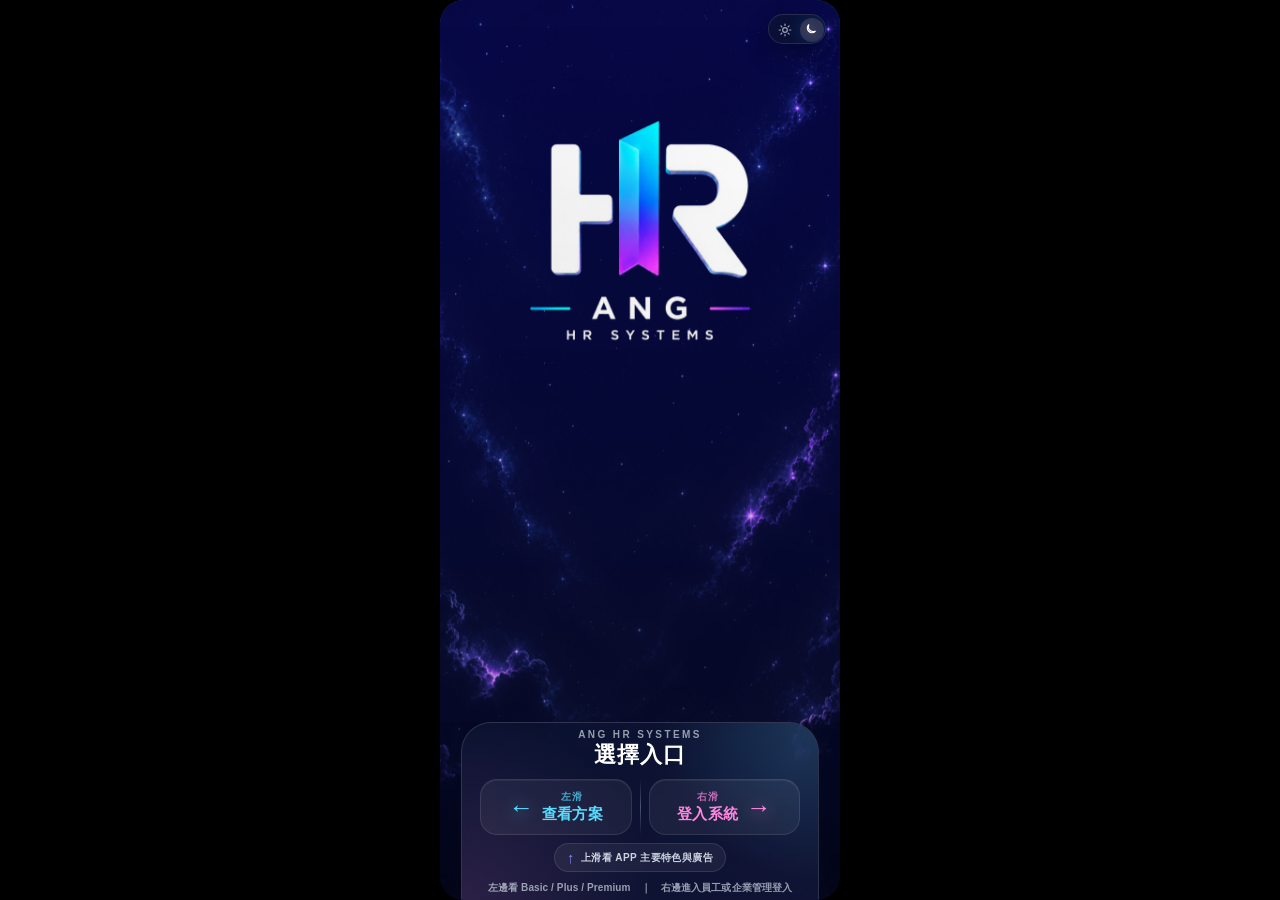
==== commit d7e94c70: "Update index.html" ====
--- a/index.html
+++ b/index.html
@@ -1,7561 +1,3488 @@
 <!DOCTYPE html>
-<html lang="zh-Hant"><head>
-<meta charset="UTF-8">
-<!-- DearANG GitHub Pages safe deploy build 20260707 -->
-<base href="./">
-<meta name="viewport" content="width=device-width,initial-scale=1,viewport-fit=cover">
-
-
-
-
-
-
-
-<!-- DearANG focused fix: lyrics binding/path + mini-frame weather video 20260706 -->
-<!-- DearANG smart-lock strict flow corrected 20260706 -->
-<title>摯愛｜Dear ANG </title>
-<style>
-:root{
-  --bg:#0b0b0d;
-  --panel:rgba(16,16,18,.92);
-  --panel2:rgba(255,248,239,.92);
-  --ink:#f7f0e6;
-  --muted:rgba(247,240,230,.68);
-  --line:rgba(255,255,255,.14);
-  --gold:#d6a85d;
-  --brown:#5b3f2f;
-  --shadow:0 24px 70px rgba(0,0,0,.38);
-}
-*{box-sizing:border-box;min-width:0}
-html,body{margin:0;width:100%;min-height:100%;background:var(--bg);color:var(--ink);font-family:-apple-system,BlinkMacSystemFont,"Segoe UI","Noto Serif TC","Noto Sans TC",serif;overflow:hidden}
-button,input,textarea,select{font:inherit}
-button{border:0;border-radius:999px;padding:10px 15px;font-weight:900;cursor:pointer;background:linear-gradient(135deg,var(--gold),#b98034);color:white;box-shadow:0 12px 26px rgba(160,106,48,.26)}
-button.soft,.pill.soft{background:rgba(255,255,255,.10);border:1px solid var(--line);color:var(--ink);box-shadow:none;backdrop-filter:blur(10px)}
-a{color:inherit}
-.hidden{display:none!important}
-
-/* ===== Gate ===== */
-.gate{position:fixed;inset:0;z-index:50;display:flex;align-items:center;justify-content:center;text-align:center;padding:24px;background:radial-gradient(circle at 50% 28%,rgba(214,168,93,.22),transparent 26%),linear-gradient(180deg,#14100d,#050506);transition:.55s ease}
-.gate.out{opacity:0;pointer-events:none;transform:scale(1.02)}
-.gate-card{width:min(680px,100%);border:1px solid var(--line);background:rgba(255,248,239,.08);border-radius:30px;padding:34px 22px;backdrop-filter:blur(18px);box-shadow:var(--shadow)}
-.kicker{letter-spacing:.24em;color:#ffd89a;font-weight:900;font-size:12px;margin-bottom:10px}.gate-title{font-size:clamp(32px,8vw,62px);line-height:1.35;font-weight:1000;margin:12px 0;text-shadow:0 4px 24px rgba(0,0,0,.55)}
-.gate-title span{display:block}.gate-title .i1{padding-left:.9em}.gate-title .i2{padding-left:1.8em}.gate-lead{color:var(--muted);line-height:1.9;margin:16px auto 22px;max-width:520px}.tiny{font-size:12px;color:rgba(247,240,230,.54);line-height:1.6}
-
-/* ===== World ===== */
-.world{height:100svh;display:flex;flex-direction:column;background:linear-gradient(180deg,#100f0f,#050506)}
-.topbar{height:58px;display:flex;align-items:center;justify-content:space-between;gap:10px;padding:10px 14px calc(10px + env(safe-area-inset-top));z-index:3;background:linear-gradient(180deg,rgba(0,0,0,.64),rgba(0,0,0,.12));position:fixed;top:0;left:0;right:0;pointer-events:none}.topbar>*{pointer-events:auto}.brand{font-size:17px;font-weight:1000;letter-spacing:.08em}.brand small{display:block;font-size:10px;font-weight:900;color:#ffd89a;letter-spacing:.22em}.top-actions{display:flex;gap:7px}.icon-btn{width:40px;height:40px;padding:0;display:grid;place-items:center;background:rgba(0,0,0,.38);border:1px solid var(--line);box-shadow:none;backdrop-filter:blur(12px)}
-.scroller{height:100%;overflow-x:auto;overflow-y:hidden;-webkit-overflow-scrolling:touch;scroll-behavior:smooth;padding-top:0}.stage{position:relative;height:100svh;min-width:1480px;width:235vw;max-width:2200px;background:url("assets/images/memory-world.webp") center/100% 100% no-repeat;margin:auto}.stage:after{content:"";position:absolute;inset:0;background:linear-gradient(180deg,rgba(0,0,0,.02),rgba(0,0,0,.04) 58%,rgba(0,0,0,.22));pointer-events:none}.hotspot{position:absolute;border-radius:22px;z-index:2;cursor:pointer;transition:.18s}.hotspot:before{content:attr(data-label);position:absolute;left:50%;bottom:100%;transform:translateX(-50%) translateY(-8px);white-space:nowrap;font-size:12px;font-weight:1000;letter-spacing:.08em;padding:7px 10px;border-radius:999px;background:rgba(0,0,0,.58);border:1px solid rgba(255,255,255,.18);backdrop-filter:blur(8px);color:#fff;opacity:.0;transition:.18s}.hotspot:after{content:"";position:absolute;inset:0;border:2px solid rgba(255,216,154,.0);border-radius:inherit;background:rgba(255,216,154,.0);transition:.18s}.hotspot:active:after,.hotspot:hover:after{border-color:rgba(255,216,154,.68);background:rgba(255,216,154,.10)}.hotspot:active:before,.hotspot:hover:before{opacity:1}
-.h-photo{left:2.8%;top:16%;width:20.2%;height:68%}.h-video{left:23.1%;top:15%;width:17.8%;height:67%}.h-home{left:40.7%;top:13%;width:18.0%;height:70%}.h-music{left:58.5%;top:12%;width:17.9%;height:72%}.h-food{left:74.0%;top:13%;width:14.3%;height:70%}.h-nav{left:88.0%;top:14%;width:10.2%;height:68%}
-.hint{position:fixed;left:14px;right:14px;bottom:calc(14px + env(safe-area-inset-bottom));z-index:4;display:flex;justify-content:center;pointer-events:none}.hint-inner{max-width:520px;width:100%;border:1px solid rgba(255,255,255,.17);background:rgba(0,0,0,.43);backdrop-filter:blur(16px);border-radius:22px;padding:10px 13px;display:flex;align-items:center;gap:10px;box-shadow:0 16px 40px rgba(0,0,0,.28);font-weight:900}.hint-inner span{color:#ffd89a}.hint-inner small{display:block;color:rgba(255,255,255,.72);font-size:12px;font-weight:800;line-height:1.45}
-
-/* ===== Modal pages ===== */
-.page{position:fixed;inset:0;z-index:20;display:none;background:linear-gradient(180deg,#15110f,#050506);overflow:auto;-webkit-overflow-scrolling:touch;color:var(--ink)}.page.show{display:block}.page-head{position:sticky;top:0;z-index:5;padding:calc(10px + env(safe-area-inset-top)) 14px 10px;background:linear-gradient(180deg,rgba(0,0,0,.86),rgba(0,0,0,.46));backdrop-filter:blur(14px);border-bottom:1px solid rgba(255,255,255,.08);display:flex;align-items:center;justify-content:space-between;gap:10px}.back{background:rgba(255,255,255,.11);border:1px solid var(--line);box-shadow:none}.page-body{max-width:980px;margin:auto;padding:14px 14px 70px}.hero-card{position:relative;border-radius:28px;overflow:hidden;min-height:310px;background:#171717;border:1px solid rgba(255,255,255,.12);box-shadow:var(--shadow);margin-bottom:14px}.hero-card img{width:100%;height:100%;min-height:310px;object-fit:cover;display:block}.hero-card:after{content:"";position:absolute;inset:0;background:linear-gradient(180deg,rgba(0,0,0,.05),rgba(0,0,0,.70))}.hero-text{position:absolute;left:18px;right:18px;bottom:18px;z-index:2;text-shadow:0 3px 20px rgba(0,0,0,.55)}.hero-text h1{font-size:clamp(30px,8vw,56px);margin:0 0 8px;line-height:1.15}.hero-text p{margin:0;color:rgba(255,255,255,.82);font-weight:900;line-height:1.7}.section{border:1px solid rgba(255,255,255,.12);background:rgba(255,248,239,.07);border-radius:24px;padding:16px;margin:14px 0;backdrop-filter:blur(12px)}.section h2{margin:0 0 8px;font-size:23px}.story{white-space:pre-line;color:rgba(255,255,255,.84);line-height:2;font-size:15px}.toolbar{display:flex;gap:9px;flex-wrap:wrap;margin-top:12px}.pill{display:inline-flex;align-items:center;gap:7px;border-radius:999px;padding:9px 12px;text-decoration:none;font-weight:1000;background:linear-gradient(135deg,var(--gold),#b98034);color:#fff}.grid{display:grid;grid-template-columns:repeat(3,1fr);gap:7px}.photo{border-radius:12px;overflow:hidden;background:#222;position:relative;border:1px solid rgba(255,255,255,.09);cursor:pointer}.photo img{width:100%;aspect-ratio:1;object-fit:cover;display:block}.photo b{position:absolute;left:0;right:0;bottom:0;padding:18px 7px 6px;background:linear-gradient(180deg,transparent,rgba(0,0,0,.66));font-size:11px;white-space:nowrap;overflow:hidden;text-overflow:ellipsis}.video-grid{display:grid;grid-template-columns:repeat(auto-fill,minmax(min(100%,220px),1fr));gap:10px}.vcard{border:1px solid rgba(255,255,255,.12);background:rgba(255,255,255,.07);border-radius:18px;padding:9px}.vcard video{width:100%;aspect-ratio:16/9;object-fit:contain;background:#000;border-radius:12px}.vcard audio{width:100%}.vcard h3{font-size:14px;line-height:1.45;margin:8px 3px 3px}.vcard a{display:inline-flex;margin:6px 5px 0 0;text-decoration:none;border-radius:999px;padding:7px 9px;font-size:12px;font-weight:900;color:#fff;background:rgba(255,255,255,.12);border:1px solid rgba(255,255,255,.12)}.empty{padding:20px;border:1px dashed rgba(255,255,255,.2);border-radius:18px;color:rgba(255,255,255,.6);text-align:center;line-height:1.7}.food-list{display:grid;gap:10px}.food-item{border:1px solid rgba(255,255,255,.12);border-radius:18px;background:rgba(255,255,255,.07);padding:13px}.food-item b{display:block;margin-bottom:4px;color:#ffd89a}.map-list{display:grid;gap:10px}.map-row{border:1px solid rgba(255,255,255,.12);border-radius:18px;background:rgba(255,255,255,.07);padding:13px;display:grid;gap:8px}.map-row b{color:#ffd89a}.weather-box{display:grid;grid-template-columns:1fr;gap:10px}.weather-card{border:1px solid rgba(255,255,255,.12);border-radius:20px;background:rgba(0,0,0,.30);padding:14px;font-weight:1000;line-height:1.7}.rain-layer{position:absolute;inset:0;pointer-events:none;opacity:0}.page[data-weather*="雨"] .rain-layer{opacity:.75;background:repeating-linear-gradient(110deg,rgba(255,255,255,0) 0 8px,rgba(255,255,255,.28) 9px 10px,rgba(255,255,255,0) 11px 18px);animation:rain .42s linear infinite}@keyframes rain{from{background-position:0 0}to{background-position:-80px 160px}}
-
-
-.folder-block{border:1px solid rgba(255,255,255,.10);background:rgba(255,255,255,.045);border-radius:20px;padding:12px;margin:12px 0}.folder-block h3{margin:0 0 10px;font-size:17px;line-height:1.45;color:#ffd89a;display:flex;align-items:center;justify-content:space-between;gap:10px}.folder-block h3 small{font-size:12px;color:rgba(255,255,255,.58);font-weight:900}.folder-path{font-size:12px;color:rgba(255,255,255,.55);line-height:1.6;margin:-4px 0 10px;word-break:break-all}.subfolder-note{font-size:13px;color:rgba(255,255,255,.64);line-height:1.8;margin-top:8px}
-
-/* Lightbox */
-.lightbox{position:fixed;inset:0;z-index:60;background:rgba(0,0,0,.90);display:none;align-items:center;justify-content:center;padding:14px}.lightbox.show{display:flex}.lightbox img{max-width:100%;max-height:84svh;object-fit:contain;border-radius:18px}.lb-close{position:absolute;top:calc(14px + env(safe-area-inset-top));right:14px;background:rgba(255,255,255,.14);border:1px solid rgba(255,255,255,.2);box-shadow:none}
-.toast{position:fixed;left:50%;bottom:calc(20px + env(safe-area-inset-bottom));z-index:70;transform:translateX(-50%) translateY(16px);opacity:0;background:#5b3f2f;color:white;border-radius:999px;padding:11px 16px;font-weight:1000;transition:.2s}.toast.show{opacity:1;transform:translateX(-50%) translateY(0)}
-
-@media(min-width:760px){.stage{min-width:1916px;width:1916px;height:821px;margin-top:70px;border-radius:58px;overflow:hidden;box-shadow:var(--shadow)}.world{align-items:center;justify-content:center}.scroller{display:flex;align-items:center}.grid{grid-template-columns:repeat(5,1fr)}}
-@media(max-width:560px){.stage{height:100svh;min-width:1280px;width:300vw;background-size:100% 100%;background-position:center}.grid{grid-template-columns:repeat(3,1fr)}.hero-card{min-height:330px}.hero-card img{min-height:330px}.topbar{height:64px}.hint-inner{font-size:13px}.brand{font-size:15px}}
-
-/* ===== 歌詞彈幕：主題曲播放時會從右往左飄過 ===== */
-.lyric-danmaku-layer{position:fixed;inset:0;z-index:95;pointer-events:none;overflow:hidden}
-.lyric-danmaku{position:absolute;right:-90vw;max-width:88vw;white-space:nowrap;padding:8px 14px;border-radius:999px;color:#fff7e8;background:rgba(68,42,28,.46);border:1px solid rgba(255,255,255,.18);box-shadow:0 12px 28px rgba(45,25,12,.24);backdrop-filter:blur(8px);font-weight:900;text-shadow:0 2px 8px rgba(0,0,0,.30);animation:lyricFly var(--flyDur,10s) linear forwards}.lyric-danmaku.soft{color:#5a3d2f;background:rgba(255,248,239,.78);border-color:rgba(90,61,45,.14);text-shadow:none}@keyframes lyricFly{from{transform:translateX(0);opacity:0}8%{opacity:1}92%{opacity:1}to{transform:translateX(calc(-100vw - 120%));opacity:0}}.lyric-toggle.on{background:linear-gradient(135deg,var(--gold),#b98034);color:#fff}.lyric-toggle.off{background:rgba(255,255,255,.11);color:#fff}@media(max-width:760px){.lyric-danmaku{font-size:14px;padding:7px 12px;max-width:92vw}}
-
-
-
-
-.album-carousel-shell{position:relative;margin:6px -4px 0;padding:4px 0 10px;}
-.album-carousel-hint{display:flex;align-items:center;justify-content:center;gap:8px;color:rgba(255,216,154,.86);font-size:13px;font-weight:1000;letter-spacing:.04em;margin:2px 0 8px;}
-.album-carousel{display:flex;gap:14px;overflow-x:auto;overflow-y:visible;scroll-snap-type:x mandatory;scroll-padding-left:18px;scroll-padding-right:18px;padding:8px 18px 18px;-webkit-overflow-scrolling:touch;scrollbar-width:none;overscroll-behavior-x:contain;}
-.album-carousel::-webkit-scrollbar{display:none;}
-.album-card{flex:0 0 min(86vw,360px);scroll-snap-align:center;border:1px solid rgba(255,255,255,.13);background:linear-gradient(180deg,rgba(255,248,239,.105),rgba(255,248,239,.055));border-radius:30px;overflow:hidden;box-shadow:0 18px 46px rgba(0,0,0,.28);backdrop-filter:blur(14px);transform:translateZ(0);}
-.album-cover{position:relative;height:260px;background:#1e1e22;overflow:hidden;cursor:pointer;}
-.album-cover img{width:100%;height:100%;object-fit:cover;display:block;filter:saturate(1.03) contrast(1.02);}
-.album-cover:after{content:"";position:absolute;inset:0;background:linear-gradient(180deg,rgba(0,0,0,.03),rgba(0,0,0,.62));pointer-events:none;}
-.album-cover-text{position:absolute;left:14px;right:14px;bottom:13px;z-index:2;text-shadow:0 3px 16px rgba(0,0,0,.60);}
-.album-cover-text b{display:block;font-size:23px;line-height:1.22;margin-bottom:6px;}
-.album-cover-text small{display:block;color:rgba(255,255,255,.78);font-weight:900;line-height:1.5;}
-.album-summary{padding:13px 14px 15px;display:grid;gap:8px;}
-.album-path{color:rgba(255,255,255,.58);font-size:12px;line-height:1.45;word-break:break-all;}
-.album-open{width:100%;min-height:46px;border-radius:16px;background:rgba(255,255,255,.11);border:1px solid rgba(255,255,255,.14);box-shadow:none;}
-.album-detail{max-height:0;opacity:0;overflow:hidden;transition:max-height .46s cubic-bezier(.22,1,.36,1),opacity .26s ease,padding .26s ease;padding:0 14px;}
-.album-card.expanded .album-detail{max-height:760px;opacity:1;padding:0 14px 16px;}
-.album-slide{position:relative;border-radius:22px;overflow:hidden;background:#111;border:1px solid rgba(255,255,255,.12);}
-.album-slide img{width:100%;aspect-ratio:1/1;object-fit:cover;display:block;cursor:pointer;}
-.album-slide-btn{position:absolute;top:50%;transform:translateY(-50%);width:42px;height:42px;border-radius:999px;padding:0;display:grid;place-items:center;background:rgba(0,0,0,.46);border:1px solid rgba(255,255,255,.2);box-shadow:none;font-size:26px;line-height:1;z-index:2;}
-.album-slide-btn.prev{left:9px;}.album-slide-btn.next{right:9px;}
-.album-counter{position:absolute;left:10px;right:10px;bottom:10px;z-index:2;display:flex;justify-content:space-between;gap:8px;align-items:center;color:#fff;font-weight:1000;font-size:12px;text-shadow:0 2px 10px rgba(0,0,0,.65);}
-.album-counter span{padding:6px 9px;border-radius:999px;background:rgba(0,0,0,.50);border:1px solid rgba(255,255,255,.16);backdrop-filter:blur(8px);max-width:72%;white-space:nowrap;overflow:hidden;text-overflow:ellipsis;}
-.album-thumbs{display:flex;gap:6px;overflow-x:auto;scrollbar-width:none;padding:9px 1px 0;-webkit-overflow-scrolling:touch;}
-.album-thumbs::-webkit-scrollbar{display:none;}
-.album-thumb{flex:0 0 48px;width:48px;height:48px;border-radius:12px;overflow:hidden;border:2px solid rgba(255,255,255,.10);background:#222;padding:0;box-shadow:none;}
-.album-thumb.active{border-color:#ffd89a;}
-.album-thumb img{width:100%;height:100%;object-fit:cover;display:block;}
-.img-fail{display:grid;place-items:center;min-height:180px;color:rgba(255,255,255,.6);padding:18px;text-align:center;line-height:1.6;background:rgba(255,255,255,.06);}
-.lightbox{touch-action:none;}
-.lightbox .lb-nav{position:absolute;top:50%;transform:translateY(-50%);width:46px;height:54px;border-radius:18px;padding:0;background:rgba(255,255,255,.14);border:1px solid rgba(255,255,255,.20);box-shadow:none;font-size:32px;z-index:2;}
-.lightbox .lb-prev{left:12px;}.lightbox .lb-next{right:12px;}
-.lb-caption{position:absolute;left:14px;right:14px;bottom:calc(16px + env(safe-area-inset-bottom));text-align:center;color:white;font-weight:900;text-shadow:0 2px 12px rgba(0,0,0,.7);line-height:1.5;pointer-events:none;}
-@media(max-width:760px){.album-card{flex-basis:86vw}.album-cover{height:245px}.album-cover-text b{font-size:21px}.album-carousel{padding-left:14px;padding-right:14px;scroll-padding-left:14px;scroll-padding-right:14px}.lightbox .lb-nav{width:42px;height:50px}.lb-caption{font-size:13px}}
-
-
-
-/* ===== 金嗓卡拉OK｜電視螢幕 + 歌本 + 遙控器 ===== */
-.ktv-machine{display:grid;gap:14px;margin-top:4px;}
-.ktv-tv{border:1px solid rgba(255,216,154,.24);background:linear-gradient(180deg,#2b2420,#0b0b0c);border-radius:28px;padding:12px;box-shadow:0 24px 70px rgba(0,0,0,.42),inset 0 1px 0 rgba(255,255,255,.08);}
-.ktv-tv-top{display:flex;align-items:center;justify-content:space-between;color:#ffd89a;font-weight:1000;letter-spacing:.16em;font-size:12px;margin:0 4px 10px;text-transform:uppercase;}
-.ktv-tv-top:after{content:"ON AIR";letter-spacing:.08em;color:#fff;background:rgba(255,0,0,.72);border-radius:999px;padding:4px 8px;font-size:10px;box-shadow:0 0 16px rgba(255,0,0,.28);}
-.ktv-screen{position:relative;min-height:260px;border-radius:22px;overflow:hidden;background:radial-gradient(circle at 50% 28%,rgba(214,168,93,.18),transparent 26%),linear-gradient(180deg,#080808,#15100d 55%,#050506);border:1px solid rgba(255,255,255,.12);display:grid;place-items:center;box-shadow:inset 0 0 40px rgba(0,0,0,.58);}
-.ktv-screen:before{content:"";position:absolute;inset:0;background:repeating-linear-gradient(180deg,rgba(255,255,255,.03) 0 1px,transparent 1px 4px);opacity:.24;pointer-events:none;z-index:1;}
-.ktv-screen video{position:absolute;inset:0;width:100%;height:100%;object-fit:contain;background:#000;display:none;z-index:2;}
-.ktv-audio-visual{position:relative;z-index:2;display:grid;place-items:center;text-align:center;gap:10px;padding:24px;color:#fff;}
-.ktv-note{width:86px;height:86px;border-radius:50%;display:grid;place-items:center;background:rgba(214,168,93,.18);border:1px solid rgba(255,216,154,.25);font-size:46px;color:#ffd89a;box-shadow:0 0 40px rgba(214,168,93,.16);}
-.ktv-audio-visual b{font-size:20px;line-height:1.45;max-width:92%;word-break:break-word;text-shadow:0 3px 18px rgba(0,0,0,.58);}
-.ktv-screen audio{position:absolute;left:12px;right:12px;bottom:12px;width:calc(100% - 24px);z-index:3;display:none;}
-.ktv-osd{position:absolute;left:12px;right:12px;top:12px;z-index:4;display:flex;align-items:center;justify-content:center;min-height:34px;border-radius:999px;background:rgba(0,0,0,.48);border:1px solid rgba(255,255,255,.16);backdrop-filter:blur(8px);color:#fff;font-weight:1000;font-size:13px;text-align:center;padding:7px 12px;text-shadow:0 2px 10px rgba(0,0,0,.55);}
-.ktv-body{display:grid;grid-template-columns:minmax(0,1.25fr) minmax(260px,.75fr);gap:14px;align-items:start;}
-.ktv-songbook,.ktv-remote{margin:0;}
-.ktv-songbook h2,.ktv-remote h2{display:flex;align-items:center;justify-content:space-between;gap:8px;}
-.ktv-songbook h2:after{content:"他唱的歌";font-size:12px;color:#ffd89a;border:1px solid rgba(255,216,154,.22);border-radius:999px;padding:5px 9px;background:rgba(214,168,93,.10);}
-.ktv-list{display:grid;gap:8px;max-height:52vh;overflow:auto;padding-right:2px;scrollbar-width:none;}
-.ktv-list::-webkit-scrollbar{display:none;}
-.ktv-row{display:grid;grid-template-columns:58px minmax(0,1fr) auto;gap:10px;align-items:center;border:1px solid rgba(255,255,255,.12);background:rgba(255,255,255,.06);border-radius:16px;padding:9px 10px;cursor:pointer;transition:.18s;}
-.ktv-row.active,.ktv-row:active{border-color:rgba(255,216,154,.66);background:rgba(214,168,93,.14);}
-.ktv-num{font-family:ui-monospace,SFMono-Regular,Menlo,Consolas,monospace;font-size:18px;font-weight:1000;color:#ffd89a;letter-spacing:.05em;text-align:center;border-radius:12px;background:rgba(0,0,0,.28);padding:9px 6px;border:1px solid rgba(255,216,154,.14);}
-.ktv-title{min-width:0;}
-.ktv-title b{display:block;font-size:15px;line-height:1.35;white-space:nowrap;overflow:hidden;text-overflow:ellipsis;}
-.ktv-title small{display:block;margin-top:3px;color:rgba(255,255,255,.58);font-weight:800;font-size:12px;line-height:1.35;white-space:nowrap;overflow:hidden;text-overflow:ellipsis;}
-.ktv-kind{font-size:12px;font-weight:1000;color:#fff;border-radius:999px;background:rgba(255,255,255,.11);border:1px solid rgba(255,255,255,.12);padding:6px 8px;}
-.ktv-remote{background:linear-gradient(180deg,rgba(40,40,44,.84),rgba(12,12,14,.88));border-color:rgba(255,255,255,.13);}
-.ktv-display{border:1px solid rgba(255,216,154,.22);background:#070707;border-radius:18px;padding:12px;text-align:center;margin-bottom:12px;box-shadow:inset 0 0 20px rgba(0,0,0,.7);}
-.ktv-display span{display:block;font-family:ui-monospace,SFMono-Regular,Menlo,Consolas,monospace;font-size:34px;line-height:1;color:#ffd89a;font-weight:1000;letter-spacing:.08em;}
-.ktv-display small{display:block;margin-top:8px;color:rgba(255,255,255,.64);font-weight:900;line-height:1.45;min-height:18px;}
-.ktv-keypad{display:grid;grid-template-columns:repeat(3,1fr);gap:8px;}
-.ktv-keypad button{min-height:48px;border-radius:16px;background:rgba(255,255,255,.10);border:1px solid rgba(255,255,255,.13);box-shadow:none;font-size:20px;font-weight:1000;}
-.ktv-keypad button:active{background:rgba(214,168,93,.24);}
-.ktv-actions{display:grid;grid-template-columns:1fr 1fr;gap:9px;margin-top:10px;}
-.ktv-actions button{min-height:50px;border-radius:16px;}
-.ktv-actions .enter{background:rgba(255,255,255,.12);border:1px solid rgba(255,255,255,.16);box-shadow:none;}
-.ktv-folder-note{font-size:12px;color:rgba(255,255,255,.58);line-height:1.6;margin-top:10px;}
-@media(max-width:760px){.ktv-screen{min-height:230px}.ktv-body{grid-template-columns:1fr}.ktv-list{max-height:none}.ktv-row{grid-template-columns:54px minmax(0,1fr) auto}.ktv-display span{font-size:32px}}
-
-
-
-
-.ktv-remote{background:linear-gradient(180deg,rgba(25,25,28,.88),rgba(8,8,10,.92));border-color:rgba(255,255,255,.13)}
-.ktv-remote-photo-wrap{position:relative;width:min(100%,360px);margin:12px auto 0;border-radius:24px;overflow:hidden;background:#111;box-shadow:0 18px 46px rgba(0,0,0,.42),inset 0 1px 0 rgba(255,255,255,.08);touch-action:manipulation;}
-.ktv-remote-photo-wrap img{display:block;width:100%;height:auto;user-select:none;-webkit-user-drag:none;}
-.ktv-img-hotspot{position:absolute;transform:translate(-50%,-50%);border:0;background:rgba(255,255,255,0);box-shadow:none!important;padding:0!important;margin:0!important;min-height:0!important;z-index:3;cursor:pointer;touch-action:manipulation;}
-.ktv-img-hotspot.round{width:13.8%;height:9.2%;border-radius:50%;}
-.ktv-img-hotspot.square{width:15.2%;height:7.8%;border-radius:16%;}
-.ktv-img-hotspot.side{width:16.5%;height:8.2%;border-radius:22%;}
-.ktv-img-hotspot:active,.ktv-img-hotspot.active{background:rgba(255,255,255,.20);outline:2px solid rgba(255,216,154,.72);}
-.ktv-img-hotspot:focus-visible{outline:2px solid #ffd89a;background:rgba(255,216,154,.18);}
-.ktv-remote-caption{margin:9px 4px 0;color:rgba(255,255,255,.62);font-size:12px;line-height:1.55;text-align:center;font-weight:900;}
-@media(max-width:760px){.ktv-remote-photo-wrap{width:min(100%,330px)}}
-
-
-
-
-.ktv-tv.ktv-tv-machine{background:linear-gradient(180deg,rgba(25,20,16,.74),rgba(8,8,10,.88));border-color:rgba(255,216,154,.20);padding:10px;border-radius:28px;}
-.ktv-stage-wrap{position:relative;width:min(100%,520px);margin:0 auto;border-radius:24px;overflow:visible;filter:drop-shadow(0 22px 46px rgba(0,0,0,.40));}
-.ktv-stage-wrap>img{display:block;width:100%;height:auto;user-select:none;-webkit-user-drag:none;}
-.ktv-stage-wrap .ktv-screen{position:absolute;left:13.2%;top:4.7%;width:73.8%;height:29.0%;min-height:0;border:0;border-radius:3.5%;background:#050505;box-shadow:inset 0 0 22px rgba(0,0,0,.65);overflow:hidden;}
-.ktv-stage-wrap .ktv-screen:before{opacity:.16;z-index:5;}
-.ktv-stage-wrap .ktv-screen video{position:absolute;inset:0;width:100%;height:100%;object-fit:contain;background:#000;z-index:2;}
-.ktv-stage-wrap .ktv-audio-visual{position:absolute;inset:0;z-index:2;padding:10px;gap:6px;background:radial-gradient(circle at 50% 35%,rgba(214,168,93,.18),transparent 35%),linear-gradient(180deg,rgba(0,0,0,.18),rgba(0,0,0,.42));}
-.ktv-stage-wrap .ktv-note{width:48px;height:48px;font-size:27px;}
-.ktv-stage-wrap .ktv-audio-visual b{font-size:13px;line-height:1.38;max-width:90%;}
-.ktv-stage-wrap .ktv-screen audio{left:6px;right:6px;bottom:5px;width:calc(100% - 12px);height:28px;z-index:4;}
-.ktv-stage-wrap .ktv-osd{left:6px;right:6px;top:6px;min-height:24px;padding:4px 8px;font-size:10px;z-index:6;background:rgba(0,0,0,.44);}
-@media(max-width:760px){.ktv-stage-wrap{width:min(100%,430px)}.ktv-tv.ktv-tv-machine{padding:8px}.ktv-stage-wrap .ktv-audio-visual b{font-size:12px}.ktv-stage-wrap .ktv-note{width:42px;height:42px;font-size:24px}.ktv-stage-wrap .ktv-osd{font-size:9px;min-height:22px}.ktv-stage-wrap .ktv-screen audio{height:24px}}
-
-
-
-#page-music .ktv-machine{gap:18px}
-#page-music .ktv-tv.ktv-tv-machine{
-  background:transparent!important;
-  border:0!important;
-  box-shadow:none!important;
-  padding:0!important;
-}
-#page-music .ktv-tv-top{
-  margin:0 0 10px!important;
-  justify-content:center!important;
-  color:#ffd89a!important;
-}
-#page-music .ktv-stage-wrap{
-  width:min(100%,560px)!important;
-  max-width:560px!important;
-  margin:0 auto 8px!important;
-  border-radius:18px!important;
-  filter:drop-shadow(0 24px 54px rgba(0,0,0,.52))!important;
-}
-#page-music .ktv-stage-wrap>img{
-  width:100%!important;
-  display:block!important;
-}
-#page-music .ktv-stage-wrap .ktv-screen{
-  left:11.8%!important;
-  top:3.55%!important;
-  width:76.6%!important;
-  height:28.8%!important;
-  border-radius:2.8%!important;
-}
-@media(max-width:760px){
-  #page-music .ktv-stage-wrap{width:min(100%,390px)!important}
-  #page-music .ktv-body{grid-template-columns:1fr!important}
-}
-
-
-
-.album-mount,
-#photoGrid,
-#homePhotoGrid{
-  display:block!important;
-  width:100%!important;
-  max-width:none!important;
-  grid-template-columns:none!important;
-}
-
-#page-photo,
-#page-home{
-  overflow-y:auto!important;
-  overflow-x:hidden!important;
-  -webkit-overflow-scrolling:touch!important;
-}
-
-#page-photo .page-body,
-#page-home .page-body{
-  width:100%!important;
-  max-width:none!important;
-}
-
-#page-photo .section:has(#photoGrid),
-#page-home .section:has(#homePhotoGrid){
-  padding-left:0!important;
-  padding-right:0!important;
-}
-
-#page-photo .section:has(#photoGrid)>h2,
-#page-home .section:has(#homePhotoGrid)>h2{
-  padding-left:18px;
-  padding-right:18px;
-}
-
-.album-carousel-shell{
-  width:100%!important;
-  max-width:none!important;
-  margin-left:0!important;
-  margin-right:0!important;
-}
-
-.album-carousel{
-  width:100%!important;
-  max-width:none!important;
-  gap:14px!important;
-  align-items:stretch!important;
-}
-
-.album-card{
-  flex:0 0 min(92vw,560px)!important;
-  max-width:none!important;
-}
-
-@media(max-width:760px){
-  .world .scroller{
-    overflow-x:auto!important;
-    overflow-y:hidden!important;
+<html lang="zh-Hant">
+<head>
+  <meta charset="UTF-8" />
+  <meta name="viewport" content="width=device-width,initial-scale=1.0,maximum-scale=1.0,user-scalable=no,viewport-fit=cover" />
+  <title>ANG HR SYSTEMS｜ENTRY</title>
+  <link rel="preload" as="image" href="ang-entry-bg-day.png?v=20260707-controlled-gestures" referrerpolicy="no-referrer" />
+  <link rel="preload" as="image" href="ang-entry-bg-night.png?v=20260707-controlled-gestures" referrerpolicy="no-referrer" />
+  <style>
+    :root{
+      --body-bg:#000000;
+      --screen-bg:url("ang-entry-bg-day.png?v=20260707-controlled-gestures");
+      --screen-fallback:linear-gradient(180deg,#eef7ff 0%,#dff3ff 45%,#f3e7ff 100%);
+      --panel-bg:rgba(255,255,255,.94);
+      --panel-border:rgba(226,232,240,.92);
+      --panel-shadow:0 -14px 34px rgba(15,23,42,.10);
+      --main-text:#0f172a;
+      --muted-text:#64748b;
+      --soft-text:#94a3b8;
+      --input-bg:#f1f5f9;
+      --input-border:#e2e8f0;
+      --primary-bg:linear-gradient(90deg,#00d9ff 0%,#7c3cff 58%,#b000ff 100%);
+      --primary-text:#ffffff;
+      --primary-shadow:0 8px 24px rgba(124,60,255,.26);
+      --secondary-bg:#f8fafc;
+      --secondary-text:#1e1b4b;
+      --secondary-border:#c7d2fe;
+      --card-bg:rgba(255,255,255,.94);
+      --card-border:rgba(226,232,240,.92);
+      --line:rgba(148,163,184,.24);
+      --toggle-bg:rgba(255,255,255,.74);
+      --toggle-border:rgba(148,163,184,.34);
+      --toggle-shadow:0 10px 24px rgba(15,23,42,.12);
+      --toggle-icon-dim:rgba(71,85,105,.72);
+      --toggle-thumb-bg:#ffffff;
+      --toggle-thumb-shadow:0 6px 14px rgba(15,23,42,.16);
+      --toggle-thumb-x:0px;
+      --ease:cubic-bezier(.22,1,.36,1);
+    }
+
+    body[data-theme="dark"]{
+      --body-bg:#000000;
+      --screen-bg:url("ang-entry-bg-night.png?v=20260707-controlled-gestures");
+      --screen-fallback:radial-gradient(circle at 50% 0%,#203b74 0%,#111a3b 42%,#050816 100%);
+      --panel-bg:rgba(18,25,42,.88);
+      --panel-border:rgba(255,255,255,.08);
+      --panel-shadow:none;
+      --main-text:#ffffff;
+      --muted-text:#cbd5e1;
+      --soft-text:#8b9bb4;
+      --input-bg:rgba(255,255,255,.07);
+      --input-border:rgba(255,255,255,.10);
+      --secondary-bg:rgba(255,255,255,.06);
+      --secondary-text:#ffffff;
+      --secondary-border:rgba(255,255,255,.18);
+      --card-bg:rgba(18,25,42,.88);
+      --card-border:rgba(255,255,255,.08);
+      --line:rgba(255,255,255,.10);
+      --toggle-bg:rgba(15,23,42,.52);
+      --toggle-border:rgba(255,255,255,.12);
+      --toggle-shadow:0 10px 24px rgba(0,0,0,.28);
+      --toggle-icon-dim:rgba(226,232,240,.68);
+      --toggle-thumb-bg:rgba(255,255,255,.15);
+      --toggle-thumb-shadow:0 0 18px rgba(0,217,255,.16);
+      --toggle-thumb-x:28px;
+    }
+
+    *{box-sizing:border-box;-webkit-tap-highlight-color:transparent;}
+    html,body{margin:0;width:100%;height:100%;overflow:hidden;}
+    body{
+      display:flex;
+      align-items:center;
+      justify-content:center;
+      background:var(--body-bg);
+      font-family:"PingFang TC","Noto Sans TC","Microsoft JhengHei",sans-serif;
+      color:var(--main-text);
+      font-size:16px;
+      letter-spacing:.02em;
+      transition:background .25s ease;
+    }
+    button,input{font-family:inherit;}
+    button{border:none;cursor:pointer;}
+
+    .phone{
+      width:100%;
+      max-width:400px;
+      min-height:100vh;
+      height:100vh;
+      position:relative;
+      overflow:hidden;
+      border-radius:24px;
+      background:var(--screen-fallback,#05060b);
+      box-shadow:0 18px 42px rgba(0,0,0,.28);
+    }
+    body{
+      padding-top:env(safe-area-inset-top);
+      padding-bottom:env(safe-area-inset-bottom);
+    }
+    .phone::before{
+      content:"";
+      position:absolute;
+      inset:0;
+      z-index:0;
+      background:var(--screen-fallback);
+      background-size:cover;
+      background-position:center center;
+      background-repeat:no-repeat;
+      transition:background .25s ease;
+    }
+    .screen-bg-img{
+      position:absolute;
+      inset:0;
+      z-index:1;
+      width:100%;
+      height:100%;
+      object-fit:cover;
+      object-position:center top;
+      opacity:0;
+      pointer-events:none;
+      user-select:none;
+      -webkit-user-drag:none;
+      transform:translateZ(0);
+      backface-visibility:hidden;
+      transition:opacity .22s ease;
+    }
+    body:not([data-theme="dark"]) .screen-bg-img.bg-day{opacity:1;}
+    body[data-theme="dark"] .screen-bg-img.bg-night{opacity:1;}
+    .phone::after{
+      content:"";
+      position:absolute;
+      inset:0;
+      z-index:2;
+      pointer-events:none;
+      background:linear-gradient(180deg,rgba(0,0,0,0) 0%,rgba(0,0,0,.08) 66%,rgba(0,0,0,.18) 100%);
+      opacity:.55;
+    }
+    body:not([data-theme="dark"]) .phone::after{
+      background:linear-gradient(180deg,rgba(255,255,255,.04) 0%,rgba(255,255,255,.02) 62%,rgba(15,23,42,.08) 100%);
+      opacity:.70;
+    }
+
+    .theme-toggle{
+      position:absolute;
+      top:14px;
+      right:14px;
+      width:58px;
+      height:30px;
+      padding:3px;
+      border:1px solid var(--toggle-border);
+      border-radius:999px;
+      background:var(--toggle-bg);
+      box-shadow:var(--toggle-shadow);
+      backdrop-filter:blur(18px);
+      -webkit-backdrop-filter:blur(18px);
+      z-index:40;
+      display:grid;
+      grid-template-columns:1fr 1fr;
+      align-items:center;
+      justify-items:center;
+      appearance:none;
+      -webkit-appearance:none;
+      overflow:hidden;
+    }
+    .theme-toggle::before{
+      content:"";
+      position:absolute;
+      left:3px;
+      top:3px;
+      width:24px;
+      height:24px;
+      border-radius:50%;
+      background:var(--toggle-thumb-bg);
+      box-shadow:var(--toggle-thumb-shadow);
+      transform:translateX(var(--toggle-thumb-x));
+      transition:transform .25s ease,background .25s ease,box-shadow .25s ease;
+    }
+    .theme-toggle span{position:relative;z-index:1;width:24px;height:24px;display:flex;align-items:center;justify-content:center;color:var(--toggle-icon-dim);pointer-events:none;}
+    .theme-toggle svg{width:14px;height:14px;stroke:currentColor;fill:none;stroke-width:2.1;stroke-linecap:round;stroke-linejoin:round;}
+    body:not([data-theme="dark"]) .theme-toggle .sun{color:#0f172a;}
+    body[data-theme="dark"] .theme-toggle .moon{color:#fff;filter:drop-shadow(0 0 5px rgba(255,255,255,.32));}
+
+    .view{position:absolute;inset:0;z-index:5;display:none;flex-direction:column;}
+    .view.active{display:flex;}
+    @keyframes managerSlideFromLeft{
+      0%{opacity:.12;transform:translateX(-72px) scale(.985);filter:blur(3px);}
+      62%{opacity:1;transform:translateX(8px) scale(1);filter:blur(0);}
+      100%{opacity:1;transform:translateX(0) scale(1);filter:blur(0);}
+    }
+    @keyframes managerSheetSoftPop{
+      0%{transform:scale(.96) translateY(18px);}
+      100%{transform:scale(1) translateY(0);}
+    }
+    #managerEntryView.manager-slide-in .sheet-stage{animation:managerSlideFromLeft .58s var(--ease) both;}
+    #managerEntryView.manager-slide-in .plan-sheet.active{animation:managerSheetSoftPop .42s var(--ease) both;}
+    .top-space{flex:1;min-height:260px;transition:opacity .42s var(--ease),transform .42s var(--ease);}
+    .phone.expanded .top-space{opacity:.38;transform:translateY(-24px) scale(.96);}
+    .panel{
+      position:relative;
+      z-index:8;
+      margin-top:auto;
+      min-height:264px;
+      padding:28px 24px 24px;
+      display:flex;
+      flex-direction:column;
+      background:var(--panel-bg);
+      border-top:1px solid var(--panel-border);
+      border-radius:28px 28px 0 0;
+      box-shadow:var(--panel-shadow);
+      backdrop-filter:blur(24px);
+      -webkit-backdrop-filter:blur(24px);
+      transition:background .25s ease,border-color .25s ease,box-shadow .25s ease;
+    }
+    .home-title{margin:0 0 18px;color:var(--main-text);text-align:center;font-size:26px;line-height:1.25;font-weight:1000;letter-spacing:.02em;transition:color .25s ease;}
+
+    /* 按鈕統一：字體、間距、圖標、可讀性 */
+    .btn{
+      width:100%;
+      min-height:56px;
+      border:none;
+      border-radius:16px;
+      padding:15px 18px;
+      font-size:18px;
+      line-height:1.25;
+      font-weight:1000;
+      letter-spacing:.05em;
+      cursor:pointer;
+      text-align:center;
+      display:inline-flex;
+      align-items:center;
+      justify-content:center;
+      gap:10px;
+      transition:transform .18s ease,background .25s ease,color .25s ease,border-color .25s ease,box-shadow .25s ease;
+      text-shadow:0 1px 2px rgba(0,0,0,.18);
+    }
+    .btn:active{transform:scale(.98);}
+    .btn-primary{margin-top:15px;background:var(--primary-bg);color:#fff!important;box-shadow:var(--primary-shadow);}
+    .btn-secondary{
+      background:linear-gradient(90deg,rgba(239,246,255,.96) 0%,rgba(245,243,255,.96) 100%)!important;
+      color:#1e1b4b!important;
+      border:1px solid rgba(99,102,241,.28)!important;
+      box-shadow:0 10px 22px rgba(30,41,59,.10)!important;
+      font-size:17px;
+      letter-spacing:.04em;
+      text-shadow:none!important;
+    }
+    body[data-theme="dark"] .btn-secondary{
+      background:linear-gradient(90deg,rgba(59,130,246,.34) 0%,rgba(168,85,247,.30) 100%)!important;
+      color:#ffffff!important;
+      border:1px solid rgba(255,255,255,.20)!important;
+      box-shadow:0 10px 24px rgba(0,0,0,.22)!important;
+      text-shadow:0 1px 3px rgba(0,0,0,.45)!important;
+    }
+    .panel>.btn{min-height:58px;font-size:18px;}
+    .btn-icon{width:1.35em;height:1.35em;flex:0 0 auto;display:inline-flex;align-items:center;justify-content:center;font-size:1.08em;line-height:1;transform:translateY(-.5px);opacity:1;}
+    .btn-label{display:inline-block;min-width:0;white-space:normal;color:inherit!important;}
+    .has-google-icon .btn-icon{width:1.65em;height:1.65em;border-radius:999px;background:rgba(255,255,255,.95);color:#111827;font-family:Arial,sans-serif;font-size:.86em;font-weight:1000;box-shadow:0 3px 10px rgba(15,23,42,.12);}
+    body[data-theme="dark"] .has-google-icon .btn-icon{background:rgba(255,255,255,.92);color:#111827;}
+
+    .help-text{margin:10px 0 0;color:var(--muted-text);text-align:center;font-size:14px;line-height:1.5;font-weight:850;letter-spacing:.03em;transition:color .25s ease;}
+    .spacer{flex:1;min-height:12px;}
+    .entry-top-row{display:flex;align-items:center;justify-content:space-between;gap:12px;margin-bottom:10px;}
+    .section-title{margin:0;color:var(--main-text);font-size:28px;line-height:1.6;font-weight:1000;letter-spacing:.02em;transition:color .25s ease;}
+
+    .back-btn,.contact-mini-btn{
+      min-width:72px;
+      height:38px;
+      border:none;
+      border-radius:999px;
+      padding:6px 14px;
+      font-size:15px;
+      font-weight:1000;
+      letter-spacing:.02em;
+      display:inline-flex;
+      align-items:center;
+      justify-content:center;
+      gap:6px;
+      cursor:pointer;
+      text-shadow:0 1px 2px rgba(0,0,0,.18);
+    }
+    body:not([data-theme="dark"]) .back-btn,
+    body:not([data-theme="dark"]) .contact-mini-btn{background:#eef2ff!important;color:#312e81!important;border:1px solid rgba(99,102,241,.22)!important;text-shadow:none!important;}
+    body[data-theme="dark"] .back-btn,
+    body[data-theme="dark"] .contact-mini-btn{background:rgba(79,70,229,.36)!important;color:#ffffff!important;border:1px solid rgba(255,255,255,.16)!important;text-shadow:0 1px 3px rgba(0,0,0,.45)!important;}
+
+    .field{margin:10px 0 12px;}
+    .input-wrap{display:flex;align-items:center;min-height:54px;padding:4px 6px 4px 16px;border-radius:18px;background:var(--input-bg);border:1px solid var(--input-border);transition:background .25s ease,border-color .25s ease,box-shadow .2s ease;}
+    .input-wrap:focus-within{border-color:rgba(124,60,255,.62);box-shadow:0 0 0 4px rgba(124,60,255,.13);}
+    input{width:100%;border:none;outline:none;background:transparent;color:var(--main-text);font-size:18px;font-weight:1000;letter-spacing:.1em;padding:12px 0;text-transform:uppercase;}
+    input::placeholder{color:var(--muted-text);opacity:.72;font-size:15px;font-weight:900;letter-spacing:.05em;text-transform:none;}
+    .clear-btn{width:36px;height:36px;flex:0 0 auto;border:none;border-radius:14px;background:var(--secondary-bg);color:var(--secondary-text);font-size:20px;font-weight:1000;cursor:pointer;display:inline-flex;align-items:center;justify-content:center;letter-spacing:0;}
+    .btn-row{display:grid;grid-template-columns:1fr 1fr;gap:12px;margin-top:10px;}
+    .btn-row .btn{min-height:50px;padding:12px 14px;font-size:16px;letter-spacing:.03em;gap:8px;border-radius:16px;}
+    .hint{margin-top:14px;color:var(--muted-text);text-align:center;font-size:14px;line-height:1.5;font-weight:900;letter-spacing:.03em;transition:color .25s ease;}
+    .status{display:none;margin-top:10px;padding:10px 12px;border-radius:15px;font-size:13px;line-height:1.45;font-weight:900;text-align:center;}
+    .status.show{display:block;}
+    .status.info{background:rgba(59,130,246,.14);color:#bfdbfe;border:1px solid rgba(59,130,246,.18);}
+    .status.success{background:rgba(16,185,129,.14);color:#a7f3d0;border:1px solid rgba(16,185,129,.18);}
+    .status.error{background:rgba(239,68,68,.14);color:#fecaca;border:1px solid rgba(239,68,68,.18);}
+    body:not([data-theme="dark"]) .status.info{color:#2563eb;}
+    body:not([data-theme="dark"]) .status.success{color:#059669;}
+    body:not([data-theme="dark"]) .status.error{color:#dc2626;}
+    .entry-mode{display:none;}
+    .entry-mode.active{display:block;}
+
+    .profile{display:flex;align-items:center;gap:12px;margin-bottom:12px;padding:12px;border-radius:18px;background:var(--input-bg);border:1px solid var(--input-border);}
+    .avatar{width:44px;height:44px;flex:0 0 auto;display:flex;align-items:center;justify-content:center;border-radius:16px;background:var(--primary-bg);color:#fff;font-size:16px;font-weight:1000;}
+    .profile-name{color:var(--main-text);font-size:18px;font-weight:1000;letter-spacing:.02em;}
+    .profile-meta{margin-top:4px;color:var(--muted-text);font-size:13px;font-weight:850;letter-spacing:.03em;}
+
+    .sheet-stage{position:absolute;left:0;right:0;bottom:0;z-index:8;height:230px;max-height:88vh;overflow:visible;transition:height .58s var(--ease);}
+    .phone.expanded .sheet-stage{height:82vh;}
+    .sheet-carousel{width:100%;height:100%;display:flex;gap:14px;overflow-x:auto;overflow-y:visible;scroll-snap-type:x mandatory;scroll-padding-left:calc((100% - 358px) / 2);scroll-padding-right:calc((100% - 358px) / 2);padding-left:calc((100% - 358px) / 2);padding-right:calc((100% - 358px) / 2);-webkit-overflow-scrolling:touch;touch-action:pan-x;overscroll-behavior-x:contain;overscroll-behavior-y:none;scroll-behavior:smooth;cursor:grab;scrollbar-width:none;}
+    .sheet-carousel::-webkit-scrollbar{display:none;}
+    .sheet-carousel.dragging{cursor:grabbing;scroll-snap-type:none;}
+    .plan-sheet{flex:0 0 auto;height:100%;scroll-snap-align:center;border-radius:32px 32px 0 0;background:var(--card-bg);border:1px solid var(--card-border);border-bottom:0;box-shadow:0 -14px 34px rgba(15,23,42,.10);backdrop-filter:blur(26px);-webkit-backdrop-filter:blur(26px);overflow:hidden;display:flex;flex-direction:column;opacity:.58;transform:scale(.94) translateY(14px);transition:opacity .28s var(--ease),transform .28s var(--ease),box-shadow .28s var(--ease),background .28s ease;position:relative;touch-action:pan-x;}
+    .plan-sheet.active{opacity:1;transform:scale(1) translateY(0);box-shadow:0 -18px 46px rgba(15,23,42,.15);}
+    body[data-theme="dark"] .plan-sheet.active{box-shadow:0 -18px 46px rgba(0,0,0,.24);}
+    .plan-sheet.employee,.plan-sheet.login,.plan-sheet.intro,.plan-sheet.basic,.plan-sheet.plus,.plan-sheet.premium{width:358px;}
+    .plan-sheet::before{content:"";position:absolute;inset:0;background:radial-gradient(circle at 100% 0%,rgba(89,221,255,.18) 0%,rgba(89,221,255,0) 40%),radial-gradient(circle at 0% 100%,rgba(255,135,224,.13) 0%,rgba(255,135,224,0) 48%);pointer-events:none;z-index:0;}
+    .sheet-handle-zone{width:100%;padding:12px 0 8px;display:flex;justify-content:center;flex:0 0 auto;cursor:default;position:relative;z-index:2;pointer-events:none;}
+    .sheet-handle{width:44px;height:5px;border-radius:999px;background:rgba(100,116,139,.34);}
+    body[data-theme="dark"] .sheet-handle{background:rgba(255,255,255,.20);}
+    .sheet-summary{position:relative;z-index:2;padding:6px 32px 8px 16px;flex:0 0 auto;}
+    .intro-summary{padding:16px 16px 16px 16px;position:relative;overflow:visible;}
+    .entry-chooser{position:relative;z-index:1;padding:0;}
+    .entry-chooser-title{margin:0;text-align:center;color:#fff;font-size:24px;line-height:1.1;font-weight:1000;letter-spacing:.08em;}
+    .entry-chooser-subtitle{margin:6px 0 12px;text-align:center;color:rgba(236,242,255,.74);font-size:13px;line-height:1.35;font-weight:700;letter-spacing:.02em;}
+    .entry-chooser-list{display:grid;gap:10px;}
+    .entry-chooser-card{position:relative;min-height:90px;width:100%;display:grid;grid-template-columns:1fr auto;grid-template-areas:"guide guide" "info action";align-items:center;gap:8px 12px;padding:12px 14px;border-radius:20px;border:1px solid rgba(255,255,255,.14);background:linear-gradient(135deg,rgba(255,255,255,.07),rgba(255,255,255,.04));box-shadow:inset 0 1px 0 rgba(255,255,255,.10),0 8px 18px rgba(0,0,0,.20);overflow:hidden;appearance:none;cursor:pointer;color:inherit;text-align:left;}
+    .entry-chooser-card::before{content:"";position:absolute;inset:0;border-radius:inherit;z-index:0;}
+    .entry-chooser-card.login::before{background:radial-gradient(220px 100px at 12% 50%,rgba(255,79,195,.16),transparent 60%),linear-gradient(90deg,rgba(255,88,196,.13) 0%,rgba(149,98,255,.10) 58%,rgba(255,255,255,.03) 100%);}
+    .entry-chooser-card.plan::before{background:radial-gradient(220px 100px at 12% 50%,rgba(53,183,255,.16),transparent 60%),linear-gradient(90deg,rgba(63,164,255,.13) 0%,rgba(112,120,255,.10) 58%,rgba(255,255,255,.03) 100%);}
+    .entry-chooser-card>*{position:relative;z-index:1;}
+    .entry-chooser-guide{grid-area:guide;display:flex;align-items:center;gap:6px;color:#ff4fc3;}
+    .entry-chooser-guide-meta{display:flex;align-items:center;gap:6px;}
+    .entry-chooser-person{width:22px;height:22px;border-radius:999px;display:inline-flex;align-items:center;justify-content:center;border:1px solid currentColor;font-size:12px;line-height:1;}
+    .entry-chooser-card.login .entry-chooser-guide,.entry-chooser-card.login .entry-chooser-info{justify-content:flex-end;text-align:right;}
+    .entry-chooser-card.plan .entry-chooser-guide{color:#35b7ff;}
+    .entry-chooser-chevrons{display:flex;align-items:center;gap:4px;}
+    .entry-chooser-chevrons span{width:10px;height:10px;border-top:2px solid currentColor;border-left:2px solid currentColor;transform:rotate(-45deg);opacity:.95;}
+    .entry-chooser-card.plan .entry-chooser-chevrons span{border-left:none;border-right:2px solid currentColor;transform:rotate(45deg);}
+    .entry-chooser-chip{height:24px;min-width:72px;padding:0 10px;border:1px solid currentColor;border-radius:999px;display:flex;align-items:center;justify-content:center;font-size:11px;font-weight:900;letter-spacing:.06em;white-space:nowrap;}
+    .entry-chooser-info{grid-area:info;min-width:0;}
+    .entry-chooser-card-title{margin:0 0 2px;color:#fff;font-size:24px;line-height:1.1;font-weight:1000;letter-spacing:.03em;}
+    .entry-chooser-card-sub{margin:0;color:rgba(234,241,255,.74);font-size:13px;line-height:1.35;font-weight:700;letter-spacing:.02em;}
+    .entry-chooser-action{grid-area:action;height:30px;min-width:92px;padding:0 10px;border-radius:999px;border:1px solid rgba(255,255,255,.18);display:flex;align-items:center;justify-content:center;font-size:12px;font-weight:900;letter-spacing:.05em;white-space:nowrap;background:linear-gradient(180deg,rgba(255,255,255,.08),rgba(255,255,255,.04));}
+    .entry-chooser-card.login .entry-chooser-action{color:#ff4fc3;border-color:rgba(255,79,195,.45);}
+    .entry-chooser-card.plan .entry-chooser-action{color:#59ddff;border-color:rgba(53,183,255,.45);}
+    @media (max-width:430px){
+      .intro-summary{padding:12px 10px 12px 10px;}
+      .entry-chooser{padding:0;}
+      .entry-chooser-title{font-size:20px;}
+      .entry-chooser-subtitle{font-size:12px;margin:5px 0 10px;}
+      .entry-chooser-card{padding:10px 10px;gap:6px 10px;border-radius:16px;}
+      .entry-chooser-card-title{font-size:20px;}
+      .entry-chooser-card-sub{font-size:12px;line-height:1.3;}
+      .entry-chooser-guide{gap:5px;}
+      .entry-chooser-person{width:20px;height:20px;font-size:11px;}
+      .entry-chooser-chip{min-width:66px;font-size:10px;height:22px;padding:0 8px;}
+      .entry-chooser-chevrons{gap:3px;}
+      .entry-chooser-chevrons span{width:8px;height:8px;}
+      .entry-chooser-action{display:none;}
+    }
+    .bg-swipe-guide{position:absolute;left:50%;top:-138px;transform:translateX(-50%);display:flex;align-items:center;justify-content:center;z-index:10;pointer-events:none;opacity:.70;}
+    .bg-swipe-guide-gif{width:74px;height:auto;display:block;filter:drop-shadow(0 6px 12px rgba(0,0,0,.34));}
+    .phone.expanded .bg-swipe-guide{display:none;}
+    .phone:not(.expanded) .sheet-stage::after{content:"往上滑看更多";position:absolute;left:50%;top:-24px;transform:translateX(-50%);display:block;color:var(--muted-text);font-size:15px;line-height:1.2;font-weight:900;letter-spacing:.06em;text-align:center;opacity:.78;animation:hintBounce 1.5s ease-in-out infinite;z-index:10;white-space:nowrap;pointer-events:none;}
+    @keyframes hintBounce{0%,100%{transform:translateX(-50%) translateY(0);}50%{transform:translateX(-50%) translateY(-6px);}}
+
+    .sheet-summary-grid{display:grid;grid-template-columns:1fr auto;grid-template-rows:auto auto;gap:16px 12px;align-items:end;justify-items:start;}
+    .grid-title{grid-area:1/1/2/2;align-self:start;}.grid-tag{grid-area:1/2/2/3;align-self:start;justify-self:end;}.grid-pills{grid-area:2/1/3/2;}.grid-price{grid-area:2/2/3/3;justify-self:end;}
+    .summary-main{display:flex;justify-content:space-between;align-items:center;gap:12px;}
+    .sheet-title{margin:0;color:var(--main-text);font-size:36px;line-height:2;font-weight:1000;letter-spacing:-1px;text-shadow:0 1px 0 rgba(255,255,255,.12),0 0 1px rgba(255,255,255,.72),0 2px 14px rgba(0,0,0,.26);-webkit-text-stroke:.25px rgba(255,255,255,.22);}
+    .plan-sheet.login .sheet-title{font-size:32px;letter-spacing:.02em;}
+    .sheet-tag{display:inline-flex;padding:6px 12px;border-radius:999px;background:rgba(128,137,255,.18);color:#233876;font-size:12px;line-height:1;font-weight:1000;white-space:nowrap;border:1px solid rgba(128,137,255,.24);box-shadow:0 8px 18px rgba(128,137,255,.06);}
+    .sheet-price{color:var(--main-text);font-size:30px;line-height:1;font-weight:1000;letter-spacing:-1px;display:flex;align-items:baseline;gap:4px;}
+    .sheet-price span{color:var(--main-text);font-size:16px;font-weight:900;letter-spacing:0;}
+    .mini-pills{display:flex;flex-wrap:nowrap;gap:8px;overflow-x:auto;-webkit-overflow-scrolling:touch;padding-bottom:6px;}
+    .mini-pills::-webkit-scrollbar{display:none;}
+    .mini-pill{flex:0 0 auto;padding:4px 10px;border-radius:999px;background:linear-gradient(90deg,rgba(128,137,255,0.14),rgba(236,72,153,0.04));border:1px solid rgba(128,137,255,0.24);color:#0f172a;font-size:11px;font-weight:800;letter-spacing:.4px;box-shadow:0 4px 12px rgba(124,60,255,0.05);transition:transform .18s ease,box-shadow .18s ease;line-height:1;}
+    body[data-theme="dark"] .mini-pill{background:linear-gradient(90deg,rgba(255,255,255,0.04),rgba(255,255,255,0.02));border:1px solid rgba(255,255,255,0.12);color:#e5e7eb;box-shadow:0 10px 24px rgba(0,0,0,0.38);}
+    .sheet-detail{position:relative;z-index:2;flex:1;min-height:0;overflow-y:auto;padding:0 20px 24px;opacity:0;transform:translateY(12px);pointer-events:none;transition:opacity .28s var(--ease),transform .28s var(--ease);scrollbar-width:none;}
+    .sheet-detail::-webkit-scrollbar{display:none;}
+    .phone.expanded .plan-sheet.active .sheet-detail{opacity:1;transform:translateY(0);pointer-events:auto;touch-action:pan-y;}
+    .detail-block{margin-top:10px;padding-top:16px;border-top:1px solid var(--line);}
+    .detail-title{margin:0 0 10px;color:var(--main-text);font-size:15px;font-weight:1000;}
+    .note{margin-top:20px;color:var(--muted-text);font-size:13px;line-height:1.65;font-weight:800;border-top:1px solid var(--line);padding-top:16px;}
+
+    .sheet-action{width:100%;margin-top:16px;padding-top:16px;border-top:1px solid var(--line);display:none;opacity:0;transform:translateY(10px);transition:opacity .24s var(--ease),transform .24s var(--ease),border-color .25s ease;}
+    .phone.expanded .plan-sheet.active .sheet-action{display:block;opacity:1;transform:translateY(0);}
+    .sheet-action button{width:100%;min-height:58px;border-radius:18px;background:var(--primary-bg);color:#fff!important;font-size:17px;line-height:1.28;font-weight:1000;letter-spacing:.03em;box-shadow:var(--primary-shadow);padding:14px 18px;display:flex;align-items:center;justify-content:center;gap:10px;text-shadow:0 1px 2px rgba(0,0,0,.18);}
+    .sheet-action .outline-action{margin-top:10px;background:var(--secondary-bg);color:var(--secondary-text);border:1px solid var(--secondary-border);box-shadow:none;font-size:16px!important;}
+    .google-action{margin-top:10px;background:#ffffff!important;color:#111827!important;border:1px solid rgba(148,163,184,.42)!important;box-shadow:none!important;text-shadow:none!important;font-size:16px!important;}
+    body[data-theme="dark"] .google-action{background:rgba(255,255,255,.92)!important;color:#111827!important;border:1px solid rgba(255,255,255,.35)!important;text-shadow:none!important;}
+    .line-action{margin-top:10px;background:#06c755!important;color:#ffffff!important;border:1px solid rgba(6,199,85,.38)!important;box-shadow:0 10px 20px rgba(6,199,85,.18)!important;text-shadow:none!important;font-size:16px!important;}
+    body[data-theme="dark"] .line-action{background:#06c755!important;color:#ffffff!important;border:1px solid rgba(255,255,255,.18)!important;box-shadow:0 10px 22px rgba(0,0,0,.22)!important;text-shadow:none!important;}
+    .auth-split-row{display:grid;grid-template-columns:1fr 1fr;gap:10px;margin-top:10px;}
+    .auth-split-row .google-action,.auth-split-row .line-action{margin-top:0!important;min-height:52px!important;padding:12px 10px!important;border-radius:16px!important;font-size:14px!important;line-height:1.22!important;letter-spacing:.01em!important;gap:7px!important;}
+    .auth-split-row .btn-icon{width:1.45em;height:1.45em;font-size:.86em;transform:none;}
+    .has-line-icon .btn-icon{min-width:34px;width:34px;height:22px;border-radius:7px;background:rgba(255,255,255,.96);color:#06c755;font-size:10px;font-family:Arial,sans-serif;font-weight:1000;letter-spacing:-.02em;box-shadow:0 3px 10px rgba(15,23,42,.12);}
+    .other-auth{margin-top:10px;border-radius:16px;border:1px solid rgba(148,163,184,.28);background:rgba(255,255,255,.04);overflow:hidden;}
+    .other-auth summary{list-style:none;cursor:pointer;display:flex;align-items:center;justify-content:center;min-height:46px;padding:10px 14px;color:var(--muted-text);font-size:14px;font-weight:900;letter-spacing:.03em;}
+    .other-auth summary::-webkit-details-marker{display:none;}
+    .other-auth[open] summary{border-bottom:1px solid rgba(148,163,184,.22);}
+    .other-auth .auth-split-row{margin:10px;padding:0;}
+
+    .inline-form{display:grid;gap:10px;margin-top:14px;}
+    .inline-label{color:var(--main-text);font-size:13px;line-height:1.35;font-weight:1000;}
+    .inline-input{width:100%;min-height:48px;border-radius:16px;padding:12px 14px;background:var(--input-bg);border:1px solid var(--input-border);color:var(--main-text);font-size:15px;font-weight:950;letter-spacing:0;text-transform:none;outline:none;}
+    .inline-input:focus{border-color:rgba(124,60,255,.62);box-shadow:0 0 0 4px rgba(124,60,255,.13);}
+    .inline-input::placeholder{color:var(--muted-text);opacity:.76;font-size:14px;font-weight:850;letter-spacing:0;text-transform:none;}
+
+    .swipe-hint{display:grid;grid-template-columns:1fr auto 1fr;align-items:center;width:100%;margin-top:12px;column-gap:16px;color:var(--muted-text);}
+    .swipe-hint-side{display:flex;align-items:flex-end;gap:4px;color:#8089ff;padding-top:4px;}
+    .swipe-hint-side.left{justify-content:flex-end;animation:swipeHintLeft 1.2s ease-in-out infinite;}
+    .swipe-hint-side.right{justify-content:flex-start;animation:swipeHintRight 1.2s ease-in-out infinite;}
+    .swipe-hint-side.right svg{transform:rotate(180deg);}
+    .swipe-hint-side svg{width:18px;height:18px;display:block;stroke:currentColor;fill:none;stroke-width:3.2;stroke-linecap:round;stroke-linejoin:round;}
+    @keyframes swipeHintLeft{0%,100%{opacity:.40;transform:translateX(3px)}50%{opacity:1;transform:translateX(-2px)}}
+    @keyframes swipeHintRight{0%,100%{opacity:.40;transform:translateX(-3px)}50%{opacity:1;transform:translateX(2px)}}
+    .swipe-hint-text{min-width:0;display:flex;flex-direction:column;align-items:center;justify-content:center;gap:4px;text-align:center;}
+    .swipe-hint-main{color:#8089ff;font-size:15px;line-height:1.5;font-weight:1000;white-space:nowrap;}
+    .swipe-hint-plan{color:#8089ff;font-size:14px;line-height:1.3;font-weight:1000;letter-spacing:.02em;white-space:nowrap;}
+
+    .plan-sheet:not(.login) .sheet-summary{margin:0 16px 12px;padding:20px 22px;border-radius:24px;border:1px solid rgba(128,137,255,.06);box-shadow:0 10px 26px rgba(15,23,42,.04);}
+    .plan-sheet.basic .sheet-summary{border:1.5px solid rgba(236,72,153,.68);background:radial-gradient(circle at 100% 0%,rgba(236,72,153,.16) 0%,rgba(236,72,153,0) 42%),linear-gradient(135deg,rgba(255,245,249,.56) 0%,rgba(252,231,243,.50) 100%);box-shadow:0 0 0 1px rgba(249,168,212,.24),0 0 22px rgba(236,72,153,.24),0 10px 26px rgba(236,72,153,.10);}
+    .plan-sheet.plus .sheet-summary{border:1.5px solid rgba(96,165,250,.70);background:radial-gradient(circle at 100% 0%,rgba(96,165,250,.16) 0%,rgba(96,165,250,0) 42%),linear-gradient(135deg,rgba(245,250,255,.56) 0%,rgba(219,234,254,.50) 100%);box-shadow:0 0 0 1px rgba(147,197,253,.24),0 0 22px rgba(96,165,250,.26),0 10px 26px rgba(96,165,250,.10);}
+    .plan-sheet.premium .sheet-summary{border:1.5px solid rgba(192,132,252,.72);background:radial-gradient(circle at 100% 0%,rgba(192,132,252,.16) 0%,rgba(192,132,252,0) 40%),radial-gradient(circle at 0% 100%,rgba(216,180,254,.12) 0%,rgba(216,180,254,0) 44%),linear-gradient(135deg,rgba(250,245,255,.56) 0%,rgba(243,232,255,.50) 100%);box-shadow:0 0 0 1px rgba(216,180,254,.24),0 0 22px rgba(192,132,252,.28),0 10px 26px rgba(192,132,252,.10);}
+    body[data-theme="dark"] .plan-sheet:not(.login) .sheet-summary{box-shadow:0 12px 26px rgba(0,0,0,.38);}
+    body[data-theme="dark"] .plan-sheet.basic .sheet-summary{border:1.5px solid rgba(244,114,182,.76);background:radial-gradient(circle at 100% 0%,rgba(236,72,153,.16) 0%,rgba(236,72,153,0) 50%),linear-gradient(135deg,rgba(40,15,30,.85) 0%,rgba(25,10,20,.80) 100%);box-shadow:0 0 0 1px rgba(244,114,182,.18),0 0 26px rgba(236,72,153,.34),0 12px 26px rgba(0,0,0,.38);}
+    body[data-theme="dark"] .plan-sheet.plus .sheet-summary{border:1.5px solid rgba(125,211,252,.78);background:radial-gradient(circle at 100% 0%,rgba(96,165,250,.16) 0%,rgba(96,165,250,0) 50%),linear-gradient(135deg,rgba(15,25,45,.85) 0%,rgba(10,15,30,.80) 100%);box-shadow:0 0 0 1px rgba(125,211,252,.18),0 0 26px rgba(96,165,250,.36),0 12px 26px rgba(0,0,0,.38);}
+    body[data-theme="dark"] .plan-sheet.premium .sheet-summary{border:1.5px solid rgba(216,180,254,.80);background:radial-gradient(circle at 100% 0%,rgba(192,132,252,.16) 0%,rgba(192,132,252,0) 50%),radial-gradient(circle at 0% 100%,rgba(216,180,254,.12) 0%,rgba(216,180,254,0) 44%),linear-gradient(135deg,rgba(30,15,45,.85) 0%,rgba(20,10,30,.80) 100%);box-shadow:0 0 0 1px rgba(216,180,254,.18),0 0 26px rgba(192,132,252,.38),0 12px 26px rgba(0,0,0,.38);}
+    .plan-sheet.basic .sheet-tag{background:rgba(236,72,153,.20);color:#db2777;}.plan-sheet.plus .sheet-tag{background:rgba(96,165,250,.20);color:#2563eb;}.plan-sheet.premium .sheet-tag{background:rgba(192,132,252,.20);color:#7c3aed;}
+    body[data-theme="dark"] .plan-sheet.basic .sheet-tag{background:rgba(236,72,153,.3);color:#fbcfe8;}body[data-theme="dark"] .plan-sheet.plus .sheet-tag{background:rgba(96,165,250,.3);color:#bfdbfe;}body[data-theme="dark"] .plan-sheet.premium .sheet-tag{background:rgba(192,132,252,.3);color:#e9d5ff;}
+
+    .feature-card,.feature-card.green,.feature-card.blue,.feature-card.purple,.feature-card.orange,.feature-icon-box{background:rgba(255,255,255,0.12)!important;background-image:none!important;box-shadow:0 8px 20px rgba(15,23,42,0.08)!important;border-color:rgba(128,137,255,0.14)!important;}
+    body[data-theme="dark"] .feature-card,body[data-theme="dark"] .feature-icon-box{background:rgba(255,255,255,0.06)!important;border-color:rgba(255,255,255,0.12)!important;box-shadow:0 8px 20px rgba(0,0,0,0.12)!important;}
+    .feature-stack{display:grid;gap:12px;margin:0 0 18px;}
+    .feature-card{position:relative;display:grid;grid-template-columns:74px 1fr auto;gap:14px;align-items:center;min-height:86px;padding:12px 14px;border-radius:18px;background:rgba(248,250,252,.86);border:1px solid rgba(203,213,225,.82);box-shadow:0 10px 22px rgba(15,23,42,.05);overflow:hidden;}
+    .feature-icon-box{width:58px;height:58px;border-radius:16px;display:flex;align-items:center;justify-content:center;font-size:30px;font-weight:1000;background:rgba(186,230,253,.58);}
+    .feature-copy{min-width:0;}.feature-title{margin:0;color:var(--main-text);font-size:18px;line-height:1.18;font-weight:1000;letter-spacing:.01em;}.feature-desc{margin:5px 0 0;color:var(--main-text);font-size:13px;line-height:1.45;font-weight:950;}.feature-mini{display:flex;flex-direction:column;align-items:flex-end;gap:20px;color:var(--main-text);font-size:22px;font-weight:1000;}.feature-badge{display:inline-flex;min-height:28px;align-items:center;justify-content:center;border-radius:999px;padding:5px 10px;background:rgba(128,137,255,.13);color:#334155;font-size:13px;font-weight:1000;white-space:nowrap;}body[data-theme="dark"] .feature-badge{color:#e5e7eb;background:rgba(255,255,255,.08);}
+
+    button,input,textarea,select,a,[data-action-key],.btn,.contact-mini-btn,.clear-btn,.back-btn,.theme-toggle,.sheet-action button{pointer-events:auto;touch-action:manipulation;-webkit-user-select:none;user-select:none;}
+    input,textarea{-webkit-user-select:text;user-select:text;touch-action:manipulation;}
+    .sheet-action,.inline-form,.input-wrap,.btn-row{position:relative;z-index:20;pointer-events:auto;}
+
+    @media (max-width:430px){
+      body{align-items:stretch;}
+      .phone{max-width:none;max-height:none;height:100vh;border-radius:0;}
+      .top-space{min-height:240px;}
+      .sheet-stage{height:240px;}
+      .sheet-carousel{scroll-padding-left:calc((100% - 342px) / 2);scroll-padding-right:calc((100% - 342px) / 2);padding-left:calc((100% - 342px) / 2);padding-right:calc((100% - 342px) / 2);}
+      .plan-sheet.employee,.plan-sheet.login,.plan-sheet.intro,.plan-sheet.register,.plan-sheet.basic,.plan-sheet.plus,.plan-sheet.premium{width:342px;}
+      .sheet-title{font-size:32px;}
+      .sheet-price{font-size:26px;}
+    }
+    @media (max-width:360px){.btn{font-size:17px;padding-left:14px;padding-right:14px;gap:8px;}.btn-row .btn{font-size:15px;padding-left:10px;padding-right:10px;}.sheet-action button{font-size:16px;}}
+    @media (max-height:700px){.phone{height:100vh;border-radius:0;}.top-space{min-height:260px;}.panel{min-height:258px;padding:24px 22px 22px;}.sheet-stage{height:220px;}}
+
+    /* ANG_UI_CLEAN_TYPOGRAPHY_V2
+       目的：統一字級、按鈕間距、卡片排版與手機可讀性。 */
+    :root{
+      --font-body:16px;
+      --font-caption:12px;
+      --font-small:13px;
+      --font-note:14px;
+      --font-control:16px;
+      --font-button:18px;
+      --font-title:24px;
+      --font-hero:26px;
+      --font-plan:34px;
+      --radius-control:18px;
+      --space-xs:6px;
+      --space-sm:10px;
+      --space-md:14px;
+      --space-lg:18px;
+      --space-xl:24px;
+    }
+
+    body{
+      font-size:var(--font-body);
+      line-height:1.45;
+      letter-spacing:.015em;
+      text-rendering:optimizeLegibility;
+      -webkit-font-smoothing:antialiased;
+    }
+
+    .panel{
+      min-height:268px;
+      padding:26px 24px calc(24px + env(safe-area-inset-bottom));
+    }
+
+    .home-title{
+      margin:0 0 16px;
+      font-size:var(--font-hero);
+      line-height:1.18;
+      letter-spacing:.015em;
+    }
+
+    .help-text,
+    .hint,
+    .note{
+      font-size:var(--font-note);
+      line-height:1.55;
+      letter-spacing:.02em;
+    }
+
+    .section-title{
+      font-size:var(--font-title);
+      line-height:1.16;
+      letter-spacing:.01em;
+    }
+
+    .entry-top-row{
+      gap:14px;
+      margin-bottom:14px;
+    }
+
+    .field{
+      margin:12px 0 14px;
+    }
+
+    .input-wrap{
+      min-height:56px;
+      padding:4px 8px 4px 16px;
+      border-radius:var(--radius-control);
+    }
+
+    input{
+      font-size:17px;
+      line-height:1.25;
+      letter-spacing:.07em;
+    }
+
+    input::placeholder{
+      font-size:14px;
+      letter-spacing:.02em;
+    }
+
+    .btn{
+      min-height:58px;
+      padding:15px 18px;
+      border-radius:18px;
+      font-size:var(--font-button);
+      line-height:1.22;
+      letter-spacing:.035em;
+      gap:10px;
+    }
+
+    .panel>.btn{
+      min-height:60px;
+      font-size:19px;
+    }
+
+    .btn-primary{
+      margin-top:14px;
+    }
+
+    .btn-secondary{
+      font-size:17px;
+      line-height:1.22;
+      letter-spacing:.025em;
+    }
+
+    .btn-row{
+      gap:12px;
+      margin-top:12px;
+    }
+
+    .btn-row .btn{
+      min-height:52px;
+      padding:12px 12px;
+      font-size:16px;
+      line-height:1.22;
+      letter-spacing:.015em;
+      gap:8px;
+    }
+
+    .btn-icon{
+      width:1.35em;
+      height:1.35em;
+      font-size:1.04em;
+    }
+
+    .back-btn,
+    .contact-mini-btn{
+      min-width:74px;
+      height:40px;
+      padding:7px 14px;
+      font-size:15px;
+      line-height:1;
+      letter-spacing:.01em;
+    }
+
+    .status{
+      margin-top:12px;
+      padding:11px 13px;
+      border-radius:16px;
+      font-size:13px;
+      line-height:1.5;
+      letter-spacing:.01em;
+    }
+
+    .profile{
+      gap:12px;
+      margin-bottom:14px;
+      padding:14px;
+      border-radius:20px;
+    }
+
+    .avatar{
+      width:46px;
+      height:46px;
+      border-radius:16px;
+      font-size:17px;
+    }
+
+    .profile-name{
+      font-size:18px;
+      line-height:1.25;
+    }
+
+    .profile-meta{
+      margin-top:5px;
+      font-size:13px;
+      line-height:1.35;
+    }
+
+    .sheet-stage{
+      height:196px;
+    }
+
+    .phone:not(.expanded) .sheet-stage{
+      height:216px;
+    }
+
+    .phone.expanded .sheet-stage{
+      height:84vh;
+    }
+
+    .sheet-carousel{
+      gap:14px;
+    }
+
+    .plan-sheet{
+      border-radius:30px 30px 0 0;
+    }
+
+    .sheet-handle-zone{
+      padding:12px 0 8px;
+    }
+
+    .sheet-summary{
+      padding:10px 22px 12px;
+    }
+
+    .plan-sheet.login .sheet-summary,
+    .plan-sheet.employee .sheet-summary{
+      padding:14px 22px 14px;
+    }
+
+    .summary-main{
+      gap:14px;
+      align-items:center;
+    }
+
+    .sheet-title{
+      font-size:var(--font-plan);
+      line-height:1.05;
+      letter-spacing:-.02em;
+      text-shadow:0 1px 2px rgba(0,0,0,.20);
+    }
+
+    .plan-sheet.login .sheet-title,
+    .plan-sheet.employee .sheet-title{
+      font-size:29px;
+      line-height:1.12;
+      letter-spacing:.01em;
+      max-width:210px;
+    }
+
+    .employee-quick-note{
+      min-height:42px;
+      border-radius:14px;
+      padding:9px 12px;
+      display:flex;
+      align-items:center;
+      color:var(--muted-text);
+      font-size:13px;
+      font-weight:900;
+      letter-spacing:.01em;
+      background:rgba(255,255,255,.06);
+      border:1px solid var(--input-border);
+      white-space:nowrap;
+      overflow:hidden;
+      text-overflow:ellipsis;
+    }
+
+    .login-company-quick{
+      margin-top:12px;
+      padding-top:12px;
+      border-top:1px solid var(--line);
+    }
+
+    .login-company-quick .inline-label{
+      margin-bottom:6px;
+      font-size:16px;
+      line-height:1.25;
+      letter-spacing:.02em;
+      font-weight:1000;
+    }
+
+    .login-company-row{
+      display:grid;
+      grid-template-columns:minmax(0,1fr) auto;
+      gap:8px;
+      align-items:center;
+    }
+
+    .login-company-row .inline-input{
+      min-height:42px;
+      border-radius:14px;
+      padding:9px 12px;
+      font-size:14px;
+      letter-spacing:.01em;
+    }
+
+    .login-next-btn{
+      min-width:88px;
+      min-height:42px;
+      border-radius:14px;
+      padding:9px 14px;
+      background:var(--primary-bg);
+      color:#fff!important;
+      font-size:14px;
+      font-weight:1000;
+      letter-spacing:.03em;
+      box-shadow:var(--primary-shadow);
+      text-shadow:0 1px 2px rgba(0,0,0,.18);
+    }
+
+    .sheet-summary-grid{
+      grid-template-columns:minmax(0,1fr) auto;
+      grid-template-rows:auto auto;
+      gap:14px 12px;
+      align-items:center;
+    }
+
+    .sheet-tag{
+      padding:7px 11px;
+      font-size:12px;
+      line-height:1;
+      letter-spacing:.02em;
+    }
+
+    .sheet-price{
+      font-size:28px;
+      line-height:1;
+      letter-spacing:-.03em;
+    }
+
+    .sheet-price span{
+      font-size:15px;
+      letter-spacing:0;
+    }
+
+    .mini-pills{
+      gap:7px;
+      padding-bottom:4px;
+    }
+
+    .mini-pill{
+      padding:6px 10px;
+      font-size:12px;
+      line-height:1;
+      font-weight:900;
+      letter-spacing:.02em;
+    }
+
+    .phone:not(.expanded) .sheet-stage::after{
+      top:-26px;
+      font-size:14px;
+      letter-spacing:.04em;
+    }
+
+    .swipe-hint{
+      margin-top:14px;
+      column-gap:10px;
+    }
+
+    .swipe-hint-side{
+      gap:2px;
+    }
+
+    .swipe-hint-side svg{
+      width:16px;
+      height:16px;
+      stroke-width:3;
+    }
+
+    .swipe-hint-text{
+      gap:3px;
+    }
+
+    .swipe-hint-main{
+      font-size:14px;
+      line-height:1.35;
+      letter-spacing:.02em;
+    }
+
+    .swipe-hint-plan{
+      font-size:13px;
+      line-height:1.25;
+      letter-spacing:.01em;
+    }
+
+    .sheet-detail{
+      padding:0 20px calc(24px + env(safe-area-inset-bottom));
+    }
+
+    .detail-block{
+      margin-top:10px;
+      padding-top:16px;
+    }
+
+    .detail-title{
+      margin:0 0 12px;
+      font-size:16px;
+      line-height:1.2;
+      letter-spacing:.01em;
+    }
+
+    .inline-form{
+      gap:12px;
+      margin-top:14px;
+    }
+
+    .inline-label{
+      margin-bottom:6px;
+      font-size:13px;
+      line-height:1.25;
+      letter-spacing:.02em;
+    }
+
+    .inline-input{
+      min-height:50px;
+      border-radius:16px;
+      padding:12px 14px;
+      font-size:16px;
+      line-height:1.25;
+    }
+
+    .inline-input::placeholder{
+      font-size:14px;
+      line-height:1.25;
+    }
+
+    .sheet-action{
+      margin-top:18px;
+      padding-top:16px;
+    }
+
+    .sheet-action button{
+      min-height:56px;
+      padding:14px 16px;
+      border-radius:18px;
+      font-size:16px;
+      line-height:1.28;
+      letter-spacing:.015em;
+      gap:9px;
+    }
+
+    .google-action,
+    .line-action{
+      margin-top:10px;
+      font-size:16px!important;
+    }
+
+    .auth-split-row{
+      gap:10px;
+      margin-top:10px;
+    }
+
+    .auth-split-row .google-action,
+    .auth-split-row .line-action{
+      margin-top:0!important;
+      min-height:52px!important;
+      font-size:14px!important;
+      padding-left:10px!important;
+      padding-right:10px!important;
+    }
+
+    .note{
+      margin-top:18px;
+      padding-top:16px;
+    }
+
+    .plan-sheet:not(.login) .sheet-summary{
+      margin:0 16px 12px;
+      padding:18px 20px;
+      border-radius:24px;
+    }
+
+    .feature-stack{
+      gap:12px;
+      margin:0 0 18px;
+    }
+
+    .feature-card{
+      grid-template-columns:58px minmax(0,1fr) auto;
+      gap:12px;
+      min-height:82px;
+      padding:13px 13px;
+      border-radius:18px;
+    }
+
+    .feature-icon-box{
+      width:52px;
+      height:52px;
+      border-radius:16px;
+      font-size:27px;
+    }
+
+    .feature-title{
+      font-size:16px;
+      line-height:1.22;
+      letter-spacing:.005em;
+    }
+
+    .feature-desc{
+      margin:5px 0 0;
+      color:var(--muted-text);
+      font-size:13px;
+      line-height:1.42;
+      letter-spacing:.005em;
+      font-weight:850;
+    }
+
+    .feature-mini{
+      gap:14px;
+      font-size:20px;
+    }
+
+    .feature-badge{
+      min-height:26px;
+      padding:5px 9px;
+      font-size:12px;
+      line-height:1;
+      letter-spacing:.01em;
+    }
+
+    @media (max-width:430px){
+      .panel{
+        padding:26px 22px calc(24px + env(safe-area-inset-bottom));
+      }
+
+      .top-space{
+        min-height:372px;
+      }
+
+      .phone:not(.expanded) .sheet-stage{
+        height:226px;
+      }
+
+      .sheet-title{
+        font-size:32px;
+      }
+
+      .plan-sheet.login .sheet-title,
+      .plan-sheet.employee .sheet-title{
+        font-size:27px;
+      }
+
+      .sheet-price{
+        font-size:27px;
+      }
+
+      .plan-sheet:not(.login) .sheet-summary{
+        padding:17px 18px;
+      }
+    }
+
+    @media (max-width:370px){
+      .home-title{
+        font-size:24px;
+      }
+
+      .section-title{
+        font-size:22px;
+      }
+
+      .btn{
+        min-height:56px;
+        font-size:17px;
+        padding-left:14px;
+        padding-right:14px;
+      }
+
+      .panel>.btn{
+        font-size:18px;
+      }
+
+      .btn-row{
+        gap:10px;
+      }
+
+      .btn-row .btn{
+        font-size:15px;
+        padding-left:10px;
+        padding-right:10px;
+      }
+
+      .plan-sheet.login .sheet-title,
+      .plan-sheet.employee .sheet-title{
+        font-size:24px;
+        max-width:190px;
+      }
+
+      .sheet-title{
+        font-size:30px;
+      }
+
+      .sheet-summary-grid{
+        gap:12px 10px;
+      }
+
+      .sheet-price{
+        font-size:25px;
+      }
+
+      .feature-card{
+        grid-template-columns:52px minmax(0,1fr);
+      }
+
+      .feature-mini{
+        grid-column:1 / -1;
+        flex-direction:row;
+        justify-content:space-between;
+        align-items:center;
+        gap:10px;
+      }
+
+      .feature-icon-box{
+        width:48px;
+        height:48px;
+        font-size:25px;
+      }
+    }
+
+    @media (max-height:700px){
+      .panel{
+        min-height:258px;
+        padding:22px 22px calc(20px + env(safe-area-inset-bottom));
+      }
+
+      .top-space{
+        min-height:320px;
+      }
+
+      .sheet-stage{
+        height:188px;
+      }
+
+      .phone:not(.expanded) .sheet-stage{
+        height:206px;
+      }
+
+      .phone.expanded .sheet-stage{
+        height:86vh;
+      }
+    }
+
+  
+    .platform-auth-box{margin-top:12px;padding:12px;border-radius:20px;background:rgba(255,255,255,.14);border:1px solid rgba(128,137,255,.18);box-shadow:0 10px 24px rgba(15,23,42,.06);}
+    .platform-auth-grid{display:grid;grid-template-columns:1fr;gap:10px;}
+    .platform-code-input{letter-spacing:.24em;text-align:center;font-size:26px;font-weight:900;}
+    .platform-qr-box{display:none;margin-top:12px;padding:12px;border-radius:20px;background:rgba(255,255,255,.86);border:1px solid rgba(148,163,184,.28);color:#0f172a;text-align:center;}
+    .platform-qr-box.show{display:block;}
+    .platform-qr-box img{width:210px;height:210px;border-radius:16px;background:#fff;padding:8px;box-shadow:0 10px 24px rgba(15,23,42,.12);}
+    .platform-secret{margin-top:8px;font-size:12px;font-weight:900;word-break:break-all;color:#475569;}
+    body[data-theme="dark"] .platform-qr-box{background:rgba(15,23,42,.92);color:#e5e7eb;border-color:rgba(255,255,255,.12);}
+
+    .platform-email-list{display:grid;grid-template-columns:1fr;gap:7px;margin-top:8px;text-align:left;}
+    .platform-email-list div{padding:8px 10px;border-radius:14px;background:rgba(255,255,255,.14);border:1px solid rgba(255,255,255,.12);font-size:12px;font-weight:900;word-break:break-all;}
+    body:not([data-theme="dark"]) .platform-email-list div{background:rgba(255,255,255,.78);border-color:rgba(148,163,184,.24);color:#0f172a;}
+
+    .platform-refresh-row{display:flex;gap:8px;align-items:center;justify-content:center;flex-wrap:wrap;margin-top:12px;}
+    .platform-refresh-btn{appearance:none;border:0;border-radius:999px;padding:10px 14px;font-size:13px;font-weight:1000;cursor:pointer;color:#111827;background:#fff;box-shadow:0 10px 24px rgba(15,23,42,.14);}
+    .platform-refresh-btn:disabled{opacity:.58;cursor:not-allowed;}
+    .platform-refresh-pill{display:inline-flex;align-items:center;justify-content:center;border-radius:999px;padding:8px 10px;font-size:12px;font-weight:1000;background:rgba(128,137,255,.14);border:1px solid rgba(128,137,255,.25);}
+    body[data-theme="dark"] .platform-refresh-btn{background:#e5e7eb;color:#111827;}
+    body[data-theme="dark"] .platform-secret{color:#cbd5e1;}
+
+  
+
+    /* ANG_20260707_CONTROLLED_GESTURES_START
+       手勢規則：上下由拖曳距離決定開關；左右每次只移動一張，禁止慣性跳多張與停半格。 */
+    .sheet-carousel{
+      overflow-x:hidden!important;
+      scroll-snap-type:none!important;
+      scroll-behavior:auto!important;
+      overscroll-behavior:none!important;
+      touch-action:pan-y!important;
+    }
+    .sheet-carousel.gesture-dragging{scroll-behavior:auto!important;}
+    .sheet-stage.gesture-dragging{transition:none!important;}
+    .plan-sheet{scroll-snap-stop:always;}
+    .plan-sheet.intro{touch-action:none!important;}
+    .sheet-detail,.entry-discovery-detail{touch-action:pan-y!important;}
+    .discovery-top{touch-action:none!important;}
+    .discovery-ad-rail,.mini-pills{touch-action:pan-x!important;}
+    /* ANG_20260707_CONTROLLED_GESTURES_END */
+
+    /* ANG_20260707_SIMPLE_ENTRY_START
+       首頁只保留水平選擇：左滑方案、右滑登入。 */
+    .phone:not(.expanded) .sheet-stage::after{display:none!important;}
+    .phone.intro-active .sheet-stage,
+    .phone.intro-active:not(.expanded) .sheet-stage{height:178px!important;}
+    .phone.intro-active .sheet-carousel{overflow-y:hidden;}
+    .phone.intro-active .plan-sheet.intro{
+      opacity:1;
+      transform:none;
+      border-radius:30px 30px 0 0;
+      background:linear-gradient(145deg,rgba(10,18,47,.88),rgba(20,24,60,.78));
+      border-color:rgba(255,255,255,.14);
+      box-shadow:0 -18px 46px rgba(5,8,22,.26);
+    }
+    body:not([data-theme="dark"]) .phone.intro-active .plan-sheet.intro{
+      background:linear-gradient(145deg,rgba(255,255,255,.94),rgba(246,248,255,.90));
+      border-color:rgba(148,163,184,.22);
+      box-shadow:0 -16px 38px rgba(79,70,229,.12);
+    }
+    .entry-simple{
+      height:100%;
+      padding:17px 18px calc(16px + env(safe-area-inset-bottom));
+      display:flex;
+      flex-direction:column;
+      justify-content:center;
+      position:relative;
+      z-index:2;
+    }
+    .entry-simple-eyebrow{
+      margin-bottom:3px;
+      color:rgba(203,213,225,.72);
+      text-align:center;
+      font-size:10px;
+      line-height:1;
+      font-weight:900;
+      letter-spacing:.24em;
+    }
+    body:not([data-theme="dark"]) .entry-simple-eyebrow{color:#64748b;}
+    .entry-simple-title{
+      margin:0 0 12px;
+      color:#fff;
+      text-align:center;
+      font-size:22px;
+      line-height:1.1;
+      font-weight:1000;
+      letter-spacing:.05em;
+    }
+    body:not([data-theme="dark"]) .entry-simple-title{color:#0f172a;}
+    .entry-simple-directions{
+      display:grid;
+      grid-template-columns:minmax(0,1fr) 1px minmax(0,1fr);
+      align-items:stretch;
+      gap:8px;
+    }
+    .entry-simple-divider{
+      width:1px;
+      min-height:52px;
+      background:linear-gradient(180deg,transparent,rgba(148,163,184,.45),transparent);
+    }
+    .entry-simple-side{
+      min-width:0;
+      min-height:56px;
+      padding:8px 10px;
+      border-radius:17px;
+      display:flex;
+      align-items:center;
+      justify-content:center;
+      gap:8px;
+      color:#fff;
+      background:rgba(255,255,255,.055);
+      border:1px solid rgba(255,255,255,.10);
+      box-shadow:inset 0 1px 0 rgba(255,255,255,.06);
+      appearance:none;
+    }
+    body:not([data-theme="dark"]) .entry-simple-side{
+      color:#0f172a;
+      background:rgba(255,255,255,.78);
+      border-color:rgba(148,163,184,.18);
+      box-shadow:0 8px 18px rgba(15,23,42,.06);
+    }
+    .entry-simple-side.plan{color:#59ddff;}
+    .entry-simple-side.login{color:#ff87e0;}
+    body:not([data-theme="dark"]) .entry-simple-side.plan{color:#087fa0;}
+    body:not([data-theme="dark"]) .entry-simple-side.login{color:#a83289;}
+    .entry-simple-side:active{transform:scale(.98);}
+    .entry-simple-arrow{
+      flex:0 0 auto;
+      font-size:25px;
+      line-height:1;
+      font-weight:500;
+      filter:drop-shadow(0 2px 8px currentColor);
+    }
+    .entry-simple-copy{min-width:0;display:flex;flex-direction:column;line-height:1.05;}
+    .entry-simple-copy small{font-size:10px;font-weight:900;letter-spacing:.08em;opacity:.72;}
+    .entry-simple-copy strong{margin-top:4px;font-size:15px;font-weight:1000;letter-spacing:.02em;white-space:nowrap;}
+    .entry-simple-note{
+      margin:9px 0 0;
+      color:rgba(203,213,225,.72);
+      text-align:center;
+      font-size:10px;
+      line-height:1.3;
+      font-weight:800;
+      letter-spacing:.01em;
+    }
+    body:not([data-theme="dark"]) .entry-simple-note{color:#64748b;}
+    @media(max-width:370px){
+      .phone.intro-active .sheet-stage,
+      .phone.intro-active:not(.expanded) .sheet-stage{height:172px!important;}
+      .entry-simple{padding-left:12px;padding-right:12px;}
+      .entry-simple-title{font-size:20px;margin-bottom:10px;}
+      .entry-simple-side{padding-left:7px;padding-right:7px;gap:6px;}
+      .entry-simple-copy strong{font-size:14px;}
+      .entry-simple-note{font-size:9px;}
+    }
+    /* ANG_20260707_FEATURE_ADS_START
+       首頁中央卡上滑後，顯示 APP 主要特色與精選廣告。 */
+    .phone.intro-active.expanded .sheet-stage{
+      height:86vh!important;
+    }
+    .phone.intro-active.expanded .plan-sheet.intro{
+      transform:none;
+      opacity:1;
+    }
+    .phone.intro-active.expanded .entry-simple{
+      height:auto;
+      flex:0 0 auto;
+      justify-content:flex-start;
+      padding:14px 18px 10px;
+      border-bottom:1px solid rgba(148,163,184,.18);
+    }
+    .phone.intro-active.expanded .entry-simple-directions,
+    .phone.intro-active.expanded .entry-simple-note,
+    .phone.intro-active.expanded .entry-simple-upbar{
+      display:none;
+    }
+    .phone.intro-active.expanded .entry-simple-eyebrow{
+      margin-bottom:5px;
+    }
+    .phone.intro-active.expanded .entry-simple-title{
+      margin:0;
+      font-size:20px;
+    }
+    .entry-simple-upbar{
+      margin:8px auto 0;
+      width:max-content;
+      max-width:100%;
+      display:flex;
+      align-items:center;
+      justify-content:center;
+      gap:6px;
+      padding:6px 12px;
+      border-radius:999px;
+      color:#cbd5e1;
+      background:rgba(255,255,255,.06);
+      border:1px solid rgba(255,255,255,.10);
+      font-size:10px;
+      line-height:1;
+      font-weight:900;
+      letter-spacing:.04em;
+      cursor:pointer;
+      animation:introUpHint 1.5s ease-in-out infinite;
+    }
+    body:not([data-theme="dark"]) .entry-simple-upbar{
+      color:#475569;
+      background:rgba(255,255,255,.76);
+      border-color:rgba(148,163,184,.20);
+    }
+    .entry-simple-upbar-icon{
+      font-size:15px;
+      line-height:1;
+      color:#8089ff;
+    }
+    @keyframes introUpHint{
+      0%,100%{transform:translateY(0);opacity:.72;}
+      50%{transform:translateY(-4px);opacity:1;}
+    }
+    .entry-discovery-detail{
+      padding:0 16px calc(22px + env(safe-area-inset-bottom));
+      overscroll-behavior:contain;
+    }
+    .discovery-top{
+      position:sticky;
+      top:0;
+      z-index:4;
+      margin:0 -2px 12px;
+      padding:12px 2px 8px;
+      display:flex;
+      align-items:center;
+      justify-content:space-between;
+      gap:10px;
+      background:linear-gradient(180deg,rgba(18,25,42,.98) 0%,rgba(18,25,42,.90) 78%,rgba(18,25,42,0) 100%);
+    }
+    body:not([data-theme="dark"]) .discovery-top{
+      background:linear-gradient(180deg,rgba(248,250,255,.98) 0%,rgba(248,250,255,.90) 78%,rgba(248,250,255,0) 100%);
+    }
+    .discovery-kicker{
+      color:var(--muted-text);
+      font-size:10px;
+      font-weight:900;
+      letter-spacing:.14em;
+    }
+    .discovery-title{
+      margin:3px 0 0;
+      color:var(--main-text);
+      font-size:21px;
+      line-height:1.15;
+      font-weight:1000;
+    }
+    .discovery-collapse{
+      flex:0 0 auto;
+      min-width:66px;
+      height:34px;
+      padding:0 12px;
+      border-radius:999px;
+      color:var(--main-text);
+      background:var(--secondary-bg);
+      border:1px solid var(--secondary-border);
+      font-size:12px;
+      font-weight:1000;
+    }
+    .discovery-section-title{
+      margin:0 0 9px;
+      color:var(--main-text);
+      font-size:15px;
+      font-weight:1000;
+      letter-spacing:.02em;
+    }
+    .discovery-feature-grid{
+      display:grid;
+      grid-template-columns:repeat(2,minmax(0,1fr));
+      gap:9px;
+      margin-bottom:18px;
+    }
+    .discovery-feature{
+      min-width:0;
+      padding:12px;
+      border-radius:18px;
+      background:linear-gradient(145deg,rgba(255,255,255,.10),rgba(255,255,255,.045));
+      border:1px solid rgba(255,255,255,.10);
+      box-shadow:inset 0 1px 0 rgba(255,255,255,.06);
+    }
+    body:not([data-theme="dark"]) .discovery-feature{
+      background:linear-gradient(145deg,#ffffff,#f5f7ff);
+      border-color:rgba(148,163,184,.18);
+      box-shadow:0 8px 20px rgba(15,23,42,.055);
+    }
+    .discovery-feature-icon{
+      width:34px;
+      height:34px;
+      margin-bottom:9px;
+      border-radius:12px;
+      display:flex;
+      align-items:center;
+      justify-content:center;
+      font-size:18px;
+      background:linear-gradient(135deg,rgba(89,221,255,.22),rgba(204,164,255,.24));
+      border:1px solid rgba(128,137,255,.24);
+    }
+    .discovery-feature strong{
+      display:block;
+      color:var(--main-text);
+      font-size:13px;
+      line-height:1.25;
+      font-weight:1000;
+    }
+    .discovery-feature p{
+      margin:5px 0 0;
+      color:var(--muted-text);
+      font-size:10px;
+      line-height:1.45;
+      font-weight:800;
+    }
+    .discovery-ad-rail{
+      display:flex;
+      gap:10px;
+      overflow-x:auto;
+      scroll-snap-type:x mandatory;
+      scrollbar-width:none;
+      -webkit-overflow-scrolling:touch;
+      padding:1px 1px 8px;
+      margin:0 -1px 14px;
+    }
+    .discovery-ad-rail::-webkit-scrollbar{display:none;}
+    .discovery-ad{
+      position:relative;
+      flex:0 0 84%;
+      min-height:132px;
+      padding:16px;
+      border-radius:22px;
+      overflow:hidden;
+      scroll-snap-align:center;
+      color:#fff;
+      box-shadow:0 14px 28px rgba(15,23,42,.18);
+    }
+    .discovery-ad::after{
+      content:"";
+      position:absolute;
+      width:130px;
+      height:130px;
+      right:-38px;
+      bottom:-52px;
+      border-radius:50%;
+      background:rgba(255,255,255,.14);
+    }
+    .discovery-ad.ad-free{background:linear-gradient(135deg,#00bfdc 0%,#6575ff 56%,#b02cff 100%);}
+    .discovery-ad.ad-clock{background:linear-gradient(135deg,#ff87e0 0%,#a77cff 52%,#5564e8 100%);}
+    .discovery-ad.ad-plan{background:linear-gradient(135deg,#15214b 0%,#203e88 54%,#00a9ce 100%);}
+    .discovery-ad-label{
+      position:relative;
+      z-index:1;
+      display:inline-flex;
+      padding:5px 9px;
+      border-radius:999px;
+      background:rgba(255,255,255,.18);
+      border:1px solid rgba(255,255,255,.20);
+      font-size:9px;
+      font-weight:1000;
+      letter-spacing:.08em;
+    }
+    .discovery-ad h4{
+      position:relative;
+      z-index:1;
+      margin:11px 0 5px;
+      font-size:21px;
+      line-height:1.12;
+      font-weight:1000;
+    }
+    .discovery-ad p{
+      position:relative;
+      z-index:1;
+      margin:0;
+      max-width:84%;
+      color:rgba(255,255,255,.88);
+      font-size:11px;
+      line-height:1.45;
+      font-weight:800;
+    }
+    .discovery-bottom-note{
+      margin:0;
+      padding:11px 12px;
+      border-radius:16px;
+      color:var(--muted-text);
+      background:rgba(128,137,255,.10);
+      border:1px solid rgba(128,137,255,.16);
+      text-align:center;
+      font-size:10px;
+      line-height:1.5;
+      font-weight:800;
+    }
+    @media(max-width:370px){
+      .entry-discovery-detail{padding-left:12px;padding-right:12px;}
+      .discovery-feature-grid{gap:7px;}
+      .discovery-feature{padding:10px;}
+      .discovery-ad{flex-basis:88%;}
+    }
+    /* ANG_20260707_FEATURE_ADS_END */
+    /* ANG_20260707_SIMPLE_ENTRY_END */
+</style>
+
+<script>
+/* ANG_0603_PLATFORM_CREATOR_APP_RETURN_HANDLER_START */
+(function(){
+  function angPlatformCreatorReturn(detail){
+    detail=detail||{};
+    var provider=String(detail.provider||'').toLowerCase();
+    if(provider!=='platform_creator_email')return false;
+    var token=String(detail.session_token||detail.token||'').trim();
+    var id=String(detail.employee_id||detail.id||'ANG8963').trim().toUpperCase();
+    var companyId=String(detail.company_id||'PLATFORM').trim().toUpperCase();
+    var role=String(detail.role||'Creator').trim();
+    if(!token)return false;
+    try{
+      localStorage.setItem('ang_hr_active_company_id',companyId);
+      localStorage.setItem('ang_company_id',companyId);
+      localStorage.setItem('company_id',companyId);
+      localStorage.setItem('ang_hr_active_employee_id',id);
+      localStorage.setItem('ang_employee_id',id);
+      localStorage.setItem('employee_id',id);
+      localStorage.setItem('loginId',id);
+      localStorage.setItem('ang_hr_active_login_token',token);
+      localStorage.setItem('ang_employee_token',token);
+      localStorage.setItem('session_token',token);
+      localStorage.setItem('loginToken',token);
+      localStorage.setItem('emp_login_token',token);
+      localStorage.setItem('ang_user_role',role);
+      localStorage.setItem('ang_employee_role',role);
+      localStorage.setItem('isLoggedIn','1');
+    }catch(e){}
+    var target='app.html?view=employee&company_id='+encodeURIComponent(companyId)+'&id='+encodeURIComponent(id)+'&employee_id='+encodeURIComponent(id)+'&role='+encodeURIComponent(role)+'&session_token='+encodeURIComponent(token)+'&token='+encodeURIComponent(token)+'&source=platform_creator_email_app_return_employee_bridge&auto_admin=1&_ts='+Date.now();
+    location.replace(target);
+    return true;
   }
-
-  .page:not(#page-music){
-    overflow-y:auto!important;
-    overflow-x:hidden!important;
-  }
-
-  .page-body{
-    max-width:none!important;
-    width:100%!important;
-    padding:12px 0 calc(86px + env(safe-area-inset-bottom))!important;
-  }
-
-  .page-body>.hero-card,
-  .page-body>.section:not(:has(.album-mount)):not(:has(#photoGrid)):not(:has(#homePhotoGrid)){
-    margin-left:14px!important;
-    margin-right:14px!important;
-  }
-
-  #page-photo .section:has(#photoGrid),
-  #page-home .section:has(#homePhotoGrid){
-    margin-left:0!important;
-    margin-right:0!important;
-    border-left:0!important;
-    border-right:0!important;
-    border-radius:30px 30px 0 0!important;
-    padding-top:18px!important;
-    padding-bottom:18px!important;
-  }
-
-  .album-carousel-hint{
-    padding-left:18px!important;
-    padding-right:18px!important;
-    justify-content:flex-start!important;
-    text-align:left!important;
-  }
-
-  .album-carousel{
-    padding-left:14px!important;
-    padding-right:14px!important;
-    scroll-padding-left:14px!important;
-    scroll-padding-right:14px!important;
-  }
-
-  .album-card{
-    flex:0 0 calc(100vw - 28px)!important;
-    width:calc(100vw - 28px)!important;
-    border-radius:30px!important;
-  }
-
-  .album-cover{
-    height:min(58vh,560px)!important;
-    min-height:360px!important;
-  }
-
-  .album-cover img{
-    width:100%!important;
-    height:100%!important;
-    object-fit:cover!important;
-  }
-
-  .album-summary{
-    padding:15px 16px 17px!important;
-  }
-
-  .album-open{
-    min-height:54px!important;
-    font-size:17px!important;
-    border-radius:18px!important;
-  }
-
-  .album-card.expanded .album-detail{
-    max-height:900px!important;
-    padding:0 14px 16px!important;
-  }
-
-  .album-slide img{
-    height:min(64vh,620px)!important;
-    width:100%!important;
-    aspect-ratio:auto!important;
-    object-fit:contain!important;
-    background:#050506!important;
-  }
-
-  .album-thumbs{
-    overflow-x:auto!important;
-    display:flex!important;
-    gap:8px!important;
-    padding-top:10px!important;
-    -webkit-overflow-scrolling:touch!important;
-  }
-
-  .album-thumb{
-    flex:0 0 58px!important;
-    width:58px!important;
-    height:58px!important;
-  }
-}
-
-@media(min-width:761px){
-  .album-card{
-    flex-basis:min(78vw,560px)!important;
-  }
-}
-
-
-
-.page.show{
-  animation:pageFadeIn .32s cubic-bezier(.22,1,.36,1) both;
-}
-@keyframes pageFadeIn{
-  from{opacity:0;transform:translateY(10px) scale(.992);filter:blur(2px)}
-  to{opacity:1;transform:none;filter:none}
-}
-.page.closing{
-  animation:pageFadeOut .20s ease both;
-}
-@keyframes pageFadeOut{
-  from{opacity:1}
-  to{opacity:0;transform:translateY(8px)}
-}
-.world.hint-muted .hint{
-  opacity:0;
-  transform:translateY(16px);
-  transition:.35s ease;
-  pointer-events:none;
-}
-.hint{
-  transition:.35s ease;
-}
-.hero-card img,
-.album-cover img,
-.photo img{
-  filter:saturate(1.04) contrast(1.03) sepia(.06);
-}
-.hero-card:before,
-.album-cover:before{
-  content:"";
-  position:absolute;
-  inset:0;
-  z-index:1;
-  pointer-events:none;
-  opacity:.11;
-  background:
-    repeating-linear-gradient(0deg,rgba(255,255,255,.12) 0 1px,transparent 1px 3px),
-    radial-gradient(circle at 30% 20%,rgba(255,216,154,.12),transparent 32%);
-  mix-blend-mode:soft-light;
-}
-.hero-text,
-.album-cover-text{
-  z-index:2;
-}
-.memory-capsule{
-  border:1px solid rgba(255,216,154,.22);
-  background:linear-gradient(180deg,rgba(214,168,93,.12),rgba(255,248,239,.055));
-  border-radius:26px;
-  padding:16px;
-  margin:16px 0;
-  backdrop-filter:blur(14px);
-}
-.memory-capsule h2{
-  margin:0 0 8px;
-  color:#ffd89a;
-  font-size:22px;
-}
-.memory-capsule .capsule-note{
-  color:rgba(255,255,255,.70);
-  font-weight:850;
-  line-height:1.75;
-  font-size:13px;
-  margin:0 0 12px;
-}
-.capsule-list{
-  display:grid;
-  gap:9px;
-  margin:10px 0 14px;
-}
-.capsule-msg{
-  border:1px solid rgba(255,255,255,.11);
-  background:rgba(0,0,0,.22);
-  border-radius:18px;
-  padding:11px 12px;
-  line-height:1.65;
-}
-.capsule-msg b{
-  color:#ffd89a;
-  display:block;
-  font-size:13px;
-  margin-bottom:3px;
-}
-.capsule-form{
-  display:grid;
-  gap:9px;
-}
-.capsule-form input,
-.capsule-form textarea{
-  width:100%;
-  border:1px solid rgba(255,255,255,.14);
-  background:rgba(255,255,255,.08);
-  color:#fff;
-  border-radius:16px;
-  padding:11px 12px;
-  outline:none;
-  font-weight:900;
-}
-.capsule-form textarea{
-  min-height:86px;
-  resize:vertical;
-  line-height:1.65;
-}
-.capsule-form input::placeholder,
-.capsule-form textarea::placeholder{
-  color:rgba(255,255,255,.46);
-}
-.capsule-form button{
-  min-height:48px;
-}
-.asset-preload-status{
-  position:fixed;
-  left:50%;
-  bottom:calc(72px + env(safe-area-inset-bottom));
-  transform:translateX(-50%);
-  z-index:48;
-  pointer-events:none;
-  font-size:12px;
-  color:rgba(255,248,239,.72);
-  background:rgba(0,0,0,.42);
-  border:1px solid rgba(255,255,255,.12);
-  padding:7px 10px;
-  border-radius:999px;
-  opacity:0;
-  transition:.25s ease;
-  backdrop-filter:blur(10px);
-}
-.asset-preload-status.show{opacity:1}
-@media(max-width:760px){
-  .memory-capsule{
-    margin-left:14px;
-    margin-right:14px;
-  }
-}
-
-
-
-.gate-song-credit{
-  margin:18px auto 22px;
-  max-width:520px;
-  border:1px solid rgba(255,216,154,.25);
-  background:linear-gradient(180deg,rgba(214,168,93,.13),rgba(255,248,239,.055));
-  border-radius:22px;
-  padding:14px 16px;
-  text-align:left;
-  box-shadow:0 14px 34px rgba(0,0,0,.18);
-}
-.gate-song-credit .credit-kicker{
-  color:#ffd89a;
-  font-size:12px;
-  font-weight:1000;
-  letter-spacing:.18em;
-  margin-bottom:7px;
-}
-.gate-song-credit .credit-title{
-  color:#fff7e8;
-  font-size:20px;
-  line-height:1.35;
-  font-weight:1000;
-  margin-bottom:9px;
-}
-.gate-song-credit .credit-row{
-  display:flex;
-  gap:10px;
-  align-items:baseline;
-  font-size:13px;
-  line-height:1.75;
-  color:rgba(255,248,239,.86);
-  font-weight:900;
-}
-.gate-song-credit .credit-row span:first-child{
-  flex:0 0 46px;
-  color:rgba(255,216,154,.9);
-  letter-spacing:.08em;
-}
-@media(max-width:560px){
-  .gate-song-credit{margin:16px auto 20px;padding:13px 14px}
-  .gate-song-credit .credit-title{font-size:18px}
-}
-
-
-
-.opening-countdown{
-  position:fixed;
-  inset:0;
-  z-index:58;
-  display:none;
-  align-items:center;
-  justify-content:center;
-  padding:18px;
-  background:
-    radial-gradient(circle at 50% 22%,rgba(214,168,93,.24),transparent 30%),
-    linear-gradient(180deg,rgba(12,9,7,.96),rgba(0,0,0,.98));
-  color:#fff7e8;
-  opacity:0;
-  transition:.26s ease;
-}
-.opening-countdown.show{
-  display:flex;
-  opacity:1;
-}
-.opening-countdown.done{
-  opacity:0;
-  pointer-events:none;
-}
-.opening-countdown-card{
-  width:min(760px,100%);
-  max-height:96svh;
-  overflow:auto;
-  border:1px solid rgba(255,216,154,.24);
-  background:rgba(255,248,239,.075);
-  border-radius:30px;
-  padding:20px 16px;
-  box-shadow:0 28px 80px rgba(0,0,0,.46);
-  backdrop-filter:blur(18px);
-  text-align:center;
-}
-.opening-countdown .credit-kicker{
-  color:#ffd89a;
-  font-size:12px;
-  font-weight:1000;
-  letter-spacing:.2em;
-}
-.opening-countdown-title{
-  font-size:clamp(24px,7vw,44px);
-  line-height:1.25;
-  font-weight:1000;
-  margin:8px 0 8px;
-}
-.opening-countdown-sub{
-  color:rgba(255,248,239,.72);
-  font-weight:900;
-  line-height:1.7;
-  font-size:14px;
-}
-.opening-number{
-  width:92px;
-  height:92px;
-  margin:16px auto 14px;
-  border-radius:50%;
-  display:grid;
-  place-items:center;
-  color:#fff;
-  background:radial-gradient(circle at 35% 30%,#ffd89a,#b98034 58%,#5b3f2f);
-  border:1px solid rgba(255,255,255,.22);
-  box-shadow:0 20px 44px rgba(185,128,52,.28),inset 0 1px 0 rgba(255,255,255,.36);
-  font-size:42px;
-  font-weight:1000;
-  font-family:ui-monospace,SFMono-Regular,Menlo,Consolas,monospace;
-}
-.opening-number.zero{
-  animation:pulseStart .55s ease both;
-}
-@keyframes pulseStart{
-  0%{transform:scale(1)}
-  50%{transform:scale(1.13);filter:brightness(1.18)}
-  100%{transform:scale(1)}
-}
-.opening-photo-draw{
-  display:grid;
-  grid-template-columns:repeat(4,1fr);
-  gap:9px;
-  margin:16px auto 0;
-}
-.opening-photo-slot{
-  position:relative;
-  aspect-ratio:3/4;
-  overflow:hidden;
-  border-radius:18px;
-  background:rgba(255,255,255,.08);
-  border:1px solid rgba(255,255,255,.13);
-  box-shadow:0 14px 28px rgba(0,0,0,.20);
-}
-.opening-photo-slot:nth-child(11){
-  grid-column:2 / span 2;
-  aspect-ratio:16/9;
-}
-.opening-photo-slot img{
-  width:100%;
-  height:100%;
-  object-fit:cover;
-  display:block;
-  filter:saturate(1.05) contrast(1.03) sepia(.05);
-}
-.opening-photo-slot:after{
-  content:attr(data-no);
-  position:absolute;
-  left:7px;
-  top:7px;
-  min-width:25px;
-  height:25px;
-  border-radius:999px;
-  display:grid;
-  place-items:center;
-  background:rgba(0,0,0,.48);
-  border:1px solid rgba(255,255,255,.16);
-  color:#ffd89a;
-  font-size:12px;
-  font-weight:1000;
-}
-.opening-photo-placeholder{
-  height:100%;
-  display:grid;
-  place-items:center;
-  padding:10px;
-  color:rgba(255,248,239,.50);
-  font-weight:900;
-  line-height:1.5;
-}
-.opening-start-note{
-  margin-top:12px;
-  color:#ffd89a;
-  font-size:13px;
-  font-weight:1000;
-  letter-spacing:.04em;
-}
-@media(max-width:560px){
-  .opening-countdown{padding:10px}
-  .opening-countdown-card{border-radius:26px;padding:18px 12px}
-  .opening-photo-draw{grid-template-columns:repeat(3,1fr);gap:7px}
-  .opening-photo-slot{border-radius:14px}
-  .opening-photo-slot:nth-child(11){grid-column:auto;aspect-ratio:3/4}
-  .opening-number{width:82px;height:82px;font-size:38px;margin:13px auto}
-}
-
-
-
-.opening-countdown{
-  padding:0!important;
-  background:#000!important;
-}
-.opening-countdown-card{
-  width:100%!important;
-  height:100svh!important;
-  max-height:none!important;
-  border:0!important;
-  border-radius:0!important;
-  padding:0!important;
-  background:#000!important;
-  box-shadow:none!important;
-  display:grid!important;
-  place-items:center!important;
-  overflow:hidden!important;
-}
-.opening-countdown-video{
-  position:absolute;
-  inset:0;
-  width:100%;
-  height:100%;
-  object-fit:cover;
-  background:#000;
-  z-index:1;
-}
-.opening-countdown-card>.credit-kicker,
-.opening-countdown-title,
-.opening-countdown-sub,
-.opening-number,
-.opening-photo-draw,
-.opening-start-note{
-  display:none!important;
-}
-.opening-video-skip{
-  position:absolute;
-  right:14px;
-  bottom:calc(16px + env(safe-area-inset-bottom));
-  z-index:4;
-  background:rgba(0,0,0,.42)!important;
-  border:1px solid rgba(255,255,255,.18)!important;
-  backdrop-filter:blur(12px);
-  box-shadow:none!important;
-  font-size:13px;
-  padding:10px 13px;
-}
-.opening-video-caption{
-  position:absolute;
-  left:14px;
-  right:14px;
-  top:calc(14px + env(safe-area-inset-top));
-  z-index:3;
-  text-align:center;
-  color:rgba(255,248,239,.72);
-  font-size:12px;
-  font-weight:900;
-  letter-spacing:.08em;
-  text-shadow:0 2px 10px rgba(0,0,0,.7);
-  pointer-events:none;
-}
-
-
-
-
-.mini-world{
-  position:fixed;
-  inset:0;
-  z-index:47;
-  display:grid;
-  place-items:center;
-  overflow:hidden;
-  background:
-    radial-gradient(circle at 50% 18%,rgba(214,168,93,.20),transparent 28%),
-    linear-gradient(180deg,#1a120d,#050506 58%,#020203);
-  color:#fff7e8;
-  opacity:1;
-  transform:scale(1);
-  transition:opacity .45s ease, transform .8s cubic-bezier(.22,1,.36,1), filter .45s ease;
-}
-.mini-world.hidden{display:none!important;}
-.mini-world.zooming{opacity:0;filter:brightness(1.45) blur(5px);pointer-events:none;}
-.mini-world.zooming .mini-crt-scene{transform:scale(2.38) translateY(-10%);}
-.mini-crt-scene{
-  position:relative;
-  width:min(92vw,560px);
-  max-height:92svh;
-  aspect-ratio:1080/1920;
-  filter:drop-shadow(0 30px 70px rgba(0,0,0,.62));
-  transform:scale(1);
-  transition:transform .8s cubic-bezier(.22,1,.36,1);
-  z-index:1;
-}
-.mini-crt-frame{position:absolute;inset:0;width:100%;height:100%;object-fit:contain;user-select:none;-webkit-user-drag:none;pointer-events:none;}
-.mini-crt-screen{
-  position:absolute;
-  left:4.1%;top:34.55%;width:91.8%;height:28.65%;
-  border:0;padding:0;margin:0;border-radius:0.8%;overflow:hidden;
-  background:#000;box-shadow:inset 0 0 32px rgba(0,0,0,.75),0 0 0 2px rgba(255,255,255,.08);
-  cursor:pointer;z-index:2;display:block;color:inherit;
-}
-.mini-crt-screen:active{filter:brightness(1.12)}
-.mini-world-bg{position:absolute;inset:0;width:100%;height:100%;object-fit:cover;filter:saturate(1.02) contrast(1.04);}
-.mini-world-weather{
-  position:absolute;inset:0;pointer-events:none;z-index:2;opacity:.0;mix-blend-mode:screen;
-}
-.mini-screen-shine{position:absolute;inset:0;z-index:3;pointer-events:none;background:linear-gradient(115deg,rgba(255,255,255,.14),transparent 33%,rgba(255,255,255,.05) 54%,transparent 70%);mix-blend-mode:screen;}
-.mini-screen-hint{position:absolute;left:50%;bottom:8px;transform:translateX(-50%);z-index:4;white-space:nowrap;padding:6px 10px;border-radius:999px;background:rgba(0,0,0,.58);border:1px solid rgba(255,255,255,.16);color:#ffd89a;font-size:12px;font-weight:1000;backdrop-filter:blur(8px);}
-.mini-crt-label{position:absolute;left:50%;bottom:9%;transform:translateX(-50%);z-index:3;white-space:nowrap;padding:8px 13px;border-radius:999px;background:rgba(0,0,0,.42);border:1px solid rgba(255,216,154,.20);color:#ffd89a;font-weight:1000;font-size:13px;letter-spacing:.08em;backdrop-filter:blur(10px);}
-.mini-world-weather.rain,
-.world-weather.rain{opacity:.78;background:repeating-linear-gradient(112deg,rgba(255,255,255,0) 0 10px,rgba(255,255,255,.28) 11px 12px,rgba(255,255,255,0) 13px 22px);animation:v29Rain .42s linear infinite;}
-.mini-world-weather.fog,
-.world-weather.fog{opacity:.7;background:radial-gradient(circle at 30% 50%,rgba(240,244,240,.55),transparent 38%),linear-gradient(180deg,rgba(220,224,218,.38),rgba(218,218,208,.22));backdrop-filter:blur(2px);mix-blend-mode:normal;}
-.mini-world-weather.haze,
-.world-weather.haze{opacity:.62;background:linear-gradient(180deg,rgba(190,170,120,.36),rgba(122,115,96,.28));backdrop-filter:blur(1.5px);mix-blend-mode:normal;}
-.mini-world-weather.night,
-.world-weather.night{opacity:.55;background:linear-gradient(180deg,rgba(0,18,60,.58),rgba(0,0,0,.28));mix-blend-mode:multiply;}
-.mini-world-weather.heat,
-.world-weather.heat{opacity:.32;background:linear-gradient(180deg,rgba(255,219,85,.42),rgba(255,124,20,.20));animation:v29Heat 2.3s ease-in-out infinite alternate;}
-.mini-world-weather.storm,
-.world-weather.storm{opacity:.9;background:repeating-linear-gradient(112deg,rgba(255,255,255,0) 0 7px,rgba(255,255,255,.34) 8px 9px,rgba(255,255,255,0) 10px 16px),linear-gradient(180deg,rgba(0,20,48,.35),rgba(0,0,0,.25));animation:v29Rain .26s linear infinite;mix-blend-mode:normal;}
-.mini-world-weather.storm:after,.world-weather.storm:after{content:"";position:absolute;inset:0;background:rgba(255,255,255,.0);animation:v29Lightning 5.8s infinite;}
-@keyframes v29Rain{from{background-position:0 0}to{background-position:-90px 180px}}
-@keyframes v29Heat{from{filter:blur(0)}to{filter:blur(1.4px)}}
-@keyframes v29Lightning{0%,92%,100%{background:rgba(255,255,255,0)}93%{background:rgba(255,255,255,.72)}94%{background:rgba(255,255,255,0)}95%{background:rgba(255,255,255,.35)}96%{background:rgba(255,255,255,0)}}
-.mini-world-panel{
-  position:absolute;
-  left:50%;
-  bottom:calc(16px + env(safe-area-inset-bottom));
-  transform:translateX(-50%);
-  z-index:4;
-  width:min(92vw,720px);
-  display:grid;
-  gap:10px;
-  justify-items:center;
-  text-align:center;
-  pointer-events:none;
-}
-.mini-world-tip{
-  pointer-events:auto;
-  display:inline-flex;
-  align-items:center;
-  justify-content:center;
-  gap:8px;
-  border-radius:999px;
-  padding:10px 16px;
-  background:rgba(0,0,0,.54);
-  border:1px solid rgba(255,255,255,.16);
-  backdrop-filter:blur(14px);
-  color:#ffd89a;
-  font-weight:1000;
-  box-shadow:0 14px 36px rgba(0,0,0,.34);
-}
-.mini-weather-buttons{
-  pointer-events:auto;
-  display:flex;
-  gap:7px;
-  flex-wrap:wrap;
-  justify-content:center;
-  max-width:680px;
-}
-.mini-weather-buttons button{
-  min-height:34px;
-  padding:7px 10px;
-  font-size:12px;
-  background:rgba(255,255,255,.12);
-  border:1px solid rgba(255,255,255,.14);
-  box-shadow:none;
-  backdrop-filter:blur(10px);
-}
-.mini-weather-buttons button.active{background:linear-gradient(135deg,var(--gold),#b98034);}
-.mini-weather-status{pointer-events:none;color:rgba(255,248,239,.76);font-size:12px;font-weight:900;line-height:1.5;text-shadow:0 2px 12px rgba(0,0,0,.55);background:rgba(0,0,0,.28);border:1px solid rgba(255,255,255,.10);border-radius:999px;padding:6px 10px;backdrop-filter:blur(10px);}
-.stage{background-image:var(--memory-world-bg, url("assets/images/memory-world.webp"))!important;}
-.world-weather{position:absolute;inset:0;z-index:1;pointer-events:none;opacity:0;border-radius:inherit;overflow:hidden;}
-.stage .hotspot{z-index:3;}
-.weather-chip{
-  min-width:40px;height:40px;padding:0 10px;border-radius:999px;display:inline-grid;place-items:center;
-  background:rgba(0,0,0,.38);border:1px solid var(--line);box-shadow:none;backdrop-filter:blur(12px);font-size:18px;
-}
-@media(max-width:760px){
-  .mini-world-bg{object-fit:cover;object-position:center;}
-  .mini-world-panel{bottom:calc(14px + env(safe-area-inset-bottom));}
-  .mini-weather-buttons{max-height:86px;overflow:auto;scrollbar-width:none;}
-  .mini-weather-buttons::-webkit-scrollbar{display:none;}
-}
-
-
-
-.mini-crt-scene{
-  position:relative!important;
-  width:min(100vw, calc(100svh * 1080 / 1920), 560px)!important;
-  height:min(100svh, calc(100vw * 1920 / 1080))!important;
-  max-height:none!important;
-  aspect-ratio:1080/1920!important;
-  margin:auto!important;
-  overflow:hidden!important;
-}
-.mini-crt-frame{
-  position:absolute!important;
-  inset:0!important;
-  width:100%!important;
-  height:100%!important;
-  object-fit:cover!important;
-  background:#000!important;
-}
-.mini-crt-screen{
-  left:4.6296%!important;
-  top:34.7396%!important;
-  width:90.3704%!important;
-  height:28.8021%!important;
-  border-radius:.8%!important;
-}
-.stage{
-  background:none!important;
-  overflow:hidden!important;
-}
-.stage-world-img{
-  position:absolute;
-  inset:0;
-  width:100%;
-  height:100%;
-  object-fit:cover;
-  object-position:center;
-  z-index:0;
-  user-select:none;
-  -webkit-user-drag:none;
-  pointer-events:none;
-}
-.stage .world-weather{z-index:1;}
-.stage .hotspot{
-  z-index:3!important;
-  border:0!important;
-  background:transparent!important;
-  padding:0!important;
-  margin:0!important;
-  box-shadow:none!important;
-}
-/* 直接照新天氣圖切，不再沿用舊圖背景切法 */
-.h-photo{left:2.7%!important;top:12.6%!important;width:20.6%!important;height:71.0%!important;}
-.h-video{left:23.4%!important;top:12.4%!important;width:17.8%!important;height:71.0%!important;}
-.h-home {left:41.2%!important;top:11.8%!important;width:17.9%!important;height:72.4%!important;}
-.h-music{left:59.2%!important;top:11.4%!important;width:17.8%!important;height:72.8%!important;}
-.h-food {left:77.0%!important;top:12.1%!important;width:11.2%!important;height:71.8%!important;}
-.h-nav  {left:88.3%!important;top:12.2%!important;width:9.8%!important;height:71.5%!important;}
-.visitor-identity-modal{
-  position:fixed;
-  inset:0;
-  z-index:120;
-  display:grid;
-  place-items:center;
-  padding:18px;
-  background:rgba(0,0,0,.68);
-  backdrop-filter:blur(10px);
-}
-.visitor-identity-modal.hidden{display:none!important;}
-.visitor-identity-card{
-  width:min(92vw,460px);
-  border-radius:28px;
-  padding:22px 18px;
-  background:linear-gradient(180deg,rgba(32,24,18,.96),rgba(10,10,12,.96));
-  border:1px solid rgba(255,216,154,.24);
-  box-shadow:0 28px 80px rgba(0,0,0,.55);
-  color:#fff7e8;
-  text-align:center;
-}
-.visitor-identity-kicker{color:#ffd89a;font-size:12px;font-weight:1000;letter-spacing:.22em;margin-bottom:8px;}
-.visitor-identity-card h2{margin:0 0 10px;font-size:24px;line-height:1.35;}
-.visitor-identity-card p{margin:0 0 15px;color:rgba(255,248,239,.72);font-size:14px;line-height:1.8;font-weight:850;}
-.visitor-identity-card input,.visitor-identity-card select,.visitor-identity-card textarea{
-  width:100%;
-  margin:7px 0;
-  border:1px solid rgba(255,255,255,.16);
-  background:rgba(255,255,255,.09);
-  color:#fff;
-  border-radius:16px;
-  padding:12px 13px;
-  outline:none;
-  font-weight:900;
-}
-.visitor-identity-card select option{color:#111;}
-.visitor-identity-card textarea{min-height:86px;resize:vertical;line-height:1.7;}
-.visitor-identity-card input::placeholder,.visitor-identity-card textarea::placeholder{color:rgba(255,255,255,.45);}
-.visitor-identity-actions{display:flex;gap:10px;margin-top:12px;}
-.visitor-identity-actions button{flex:1;min-height:46px;}
-.visitor-identity-actions .soft{background:rgba(255,255,255,.10);border:1px solid rgba(255,255,255,.15);box-shadow:none;}
-.visitor-identity-small{margin-top:12px;color:rgba(255,248,239,.52);font-size:12px;line-height:1.6;font-weight:850;}
-@media(max-width:520px){.visitor-identity-actions{flex-direction:column}.visitor-identity-card{padding:20px 16px}}
-
-
-
-
-#page-nav{
-  overflow:hidden!important;
-  background:#050403!important;
-  color:#382414!important;
-}
-#page-nav .page-head{
-  position:absolute!important;
-  top:0;left:0;right:0;
-  z-index:90!important;
-  background:linear-gradient(180deg,rgba(35,21,10,.76),rgba(35,21,10,.28))!important;
-  border-bottom:1px solid rgba(255,244,210,.20)!important;
-  color:#fff2cb!important;
-}
-#page-nav .back{
-  color:#fff2cb!important;
-  background:rgba(255,244,210,.18)!important;
-  border:1px solid rgba(255,244,210,.24)!important;
-}
-#page-nav .route-map-app{
-  --route-paper:rgba(255,244,210,.88);
-  --route-paper-soft:rgba(255,244,210,.24);
-  --route-ink:#382414;
-  --route-gold:#ffd65a;
-  --route-line-base:rgba(120,78,36,.14);
-  --route-line-done:rgba(255,211,82,.46);
-  --route-line-hot:rgba(255,241,143,.92);
-  --route-safe-top:env(safe-area-inset-top,0px);
-  --route-safe-bottom:env(safe-area-inset-bottom,0px);
-  position:absolute;
-  inset:0;
-  background:#050403;
-  overflow:hidden;
-  touch-action:pan-y;
-  overscroll-behavior:none;
-  font-family:-apple-system,BlinkMacSystemFont,"Segoe UI","Noto Sans TC","PingFang TC","Microsoft JhengHei",sans-serif;
-  color:var(--route-ink);
-}
-#page-nav .route-map-bg{
-  position:absolute;
-  inset:0;
-  width:100%;
-  height:100%;
-  object-fit:fill;
-  object-position:center center;
-  user-select:none;
-  -webkit-user-drag:none;
-  pointer-events:none;
-}
-#page-nav .route-svg{
-  position:absolute;
-  inset:0;
-  width:100%;
-  height:100%;
-  pointer-events:none;
-  overflow:visible;
-}
-#page-nav .route-base{fill:none;stroke:var(--route-line-base);stroke-width:22;stroke-linecap:round;stroke-linejoin:round}
-#page-nav .route-done{fill:none;stroke:var(--route-line-done);stroke-width:16;stroke-linecap:round;stroke-linejoin:round;filter:drop-shadow(0 0 8px rgba(255,210,82,.24))}
-#page-nav .route-hot{fill:none;stroke:var(--route-line-hot);stroke-width:8;stroke-linecap:round;stroke-linejoin:round;filter:drop-shadow(0 0 12px rgba(255,236,120,.78)) drop-shadow(0 0 20px rgba(255,156,42,.28))}
-#page-nav .route-halo{fill:rgba(255,219,92,.18);animation:routeHalo 1.8s infinite ease-in-out}
-#page-nav .route-ring{fill:rgba(255,184,34,.34);stroke:rgba(255,255,255,.95);stroke-width:6;animation:routeRing 1.2s infinite ease-in-out}
-#page-nav .route-core{fill:#fff8aa;filter:drop-shadow(0 0 12px #fff) drop-shadow(0 0 24px #ffd55a)}
-@keyframes routeHalo{0%,100%{r:44;opacity:.23}50%{r:72;opacity:.07}}
-@keyframes routeRing{0%,100%{r:22}50%{r:31}}
-#page-nav .route-spot{
-  position:absolute;
-  width:110px;
-  height:110px;
-  border-radius:999px;
-  transform:translate(-50%,-50%) scale(.82);
-  z-index:6;
-  pointer-events:auto;
-  background:rgba(255,222,104,.04);
-  border:1px solid rgba(255,222,104,0);
-  opacity:.35;
-  padding:0!important;
-  box-shadow:none;
-  transition:transform .55s ease,opacity .55s ease,box-shadow .55s ease,border-color .55s ease;
-}
-#page-nav .route-spot.active{
-  z-index:50;
-  opacity:1;
-  transform:translate(-50%,-50%) scale(1.28);
-  border-color:rgba(255,232,128,.48);
-  box-shadow:0 0 0 12px rgba(255,226,109,.08),0 0 42px rgba(255,210,82,.42);
-  animation:routeFloat 2.4s infinite ease-in-out;
-}
-@keyframes routeFloat{0%,100%{filter:brightness(1)}50%{filter:brightness(1.18)}}
-#page-nav .route-title-pill{
-  position:absolute;
-  left:50%;
-  top:calc(60px + var(--route-safe-top));
-  transform:translateX(-50%);
-  z-index:12;
-  padding:7px 13px;
-  border-radius:999px;
-  background:rgba(35,21,10,.32);
-  color:#fff2cb;
-  backdrop-filter:blur(6px);
-  font-size:12px;
-  font-weight:900;
-  letter-spacing:.06em;
-  white-space:nowrap;
-  transition:opacity .35s ease;
-}
-#page-nav .route-title-pill.dim{opacity:.18}
-#page-nav .route-story-card{
-  position:absolute;
-  z-index:20;
-  left:7%;
-  top:68%;
-  width:min(42vw,340px);
-  max-width:calc(100vw - 32px);
-  min-height:92px;
-  max-height:29svh;
-  border-radius:22px;
-  padding:13px 15px 14px;
-  background:var(--route-paper-soft);
-  border:1px solid rgba(255,255,255,.22);
-  backdrop-filter:blur(4px);
-  box-shadow:0 14px 42px rgba(18,10,5,.18);
-  opacity:.26;
-  transform:translateY(-50%) translateX(-34px) scale(.96);
-  transition:transform .62s cubic-bezier(.22,1,.36,1),opacity .42s ease,background .42s ease,backdrop-filter .42s ease,box-shadow .42s ease,border-color .42s ease,filter .42s ease,max-height .42s ease,width .42s ease;
-  overflow:hidden;
-  pointer-events:auto;
-  will-change:transform,opacity,filter;
-  overscroll-behavior:contain;
-  touch-action:pan-y;
-}
-#page-nav .route-story-card.show,
-#page-nav .route-story-card:hover,
-#page-nav .route-story-card.open{
-  opacity:1;
-  transform:translateY(-50%) translateX(0) scale(1);
-  background:var(--route-paper);
-  backdrop-filter:blur(12px);
-  border-color:rgba(255,255,255,.62);
-  box-shadow:0 18px 54px rgba(18,10,5,.34);
-}
-#page-nav .route-story-card.open{max-height:min(62svh,560px)}
-#page-nav .route-story-card.switching{opacity:.16;transform:translateY(-50%) translateX(-46px) scale(.95);filter:blur(1.2px);pointer-events:none}
-#page-nav .route-story-card.justChanged{animation:routeCardSoftIn .52s cubic-bezier(.22,1,.36,1) both}
-@keyframes routeCardSoftIn{from{opacity:.18;transform:translateY(-50%) translateX(28px) scale(.972);filter:blur(1.6px)}to{opacity:1;transform:translateY(-50%) translateX(0) scale(1);filter:none}}
-#page-nav .route-story-top{display:flex;align-items:center;gap:10px;min-height:32px;cursor:pointer}
-#page-nav .route-num{width:34px;height:34px;border-radius:50%;display:grid;place-items:center;flex:0 0 34px;background:#4d2c16;color:#fff4ce;font-weight:950;box-shadow:inset 0 -3px 0 rgba(0,0,0,.22)}
-#page-nav .route-story-title{margin:0;font-size:clamp(18px,4.8vw,26px);line-height:1.15;letter-spacing:.02em;color:#382414}
-#page-nav .route-tag{margin:3px 0 0;color:#806244;font-size:12px;font-weight:800}
-#page-nav .route-body{margin-top:10px;max-height:calc(29svh - 88px);overflow:auto;padding-right:2px;-webkit-overflow-scrolling:touch;overscroll-behavior:contain;touch-action:pan-y;scrollbar-width:thin}
-#page-nav .route-story-card.open .route-body{max-height:calc(min(62svh,560px) - 88px)}
-#page-nav .route-body p{margin:0 0 8px;font-size:clamp(13px,3.5vw,16px);line-height:1.72;font-weight:650;color:#4f3928}
-#page-nav .route-body .em{font-weight:950;color:#2d1b10;font-size:1.06em}
-#page-nav .route-nav-buttons{position:absolute;z-index:25;right:10px;top:calc(100px + var(--route-safe-top));display:flex;flex-direction:column;gap:8px;opacity:.82}
-#page-nav .route-nav-buttons button{width:38px;height:38px;border:0;border-radius:999px;background:rgba(255,244,210,.34);backdrop-filter:blur(6px);color:#3b2413;font-size:18px;font-weight:950;box-shadow:0 8px 20px rgba(0,0,0,.16);padding:0!important}
-#page-nav .route-dots{position:absolute;left:50%;bottom:calc(8px + var(--route-safe-bottom));transform:translateX(-50%);z-index:24;display:flex;gap:5px;pointer-events:none;opacity:.72}
-#page-nav .route-dots span{width:6px;height:6px;border-radius:999px;background:rgba(70,43,21,.36);transition:.25s}
-#page-nav .route-dots span.on{width:22px;background:#ffb12d}
-#page-nav .route-hint{position:absolute;left:50%;bottom:calc(12px + var(--route-safe-bottom));transform:translateX(-50%);z-index:18;color:#fff4d4;background:rgba(36,21,10,.25);padding:5px 10px;border-radius:999px;font-size:11px;font-weight:800;backdrop-filter:blur(6px);opacity:.9;transition:.35s;white-space:nowrap}
-#page-nav .route-hint.hide{opacity:0}
-@media(min-width:760px){#page-nav .route-map-app{width:min(100vw,540px);height:100svh;left:50%;transform:translateX(-50%);box-shadow:0 0 80px rgba(0,0,0,.65)}#page-nav .route-spot{width:130px;height:130px}}
-@media(max-width:520px){
-  #page-nav .route-story-card{top:67%;width:min(52vw,250px);padding:11px 11px 10px;border-radius:16px;left:6%}
-  #page-nav .route-story-card.open{width:min(88vw,360px);max-height:58svh}
-  #page-nav .route-story-card.open .route-body{max-height:calc(58svh - 78px)}
-  #page-nav .route-story-title{font-size:16px}
-  #page-nav .route-body p{font-size:12px;line-height:1.5}
-  #page-nav .route-tag{font-size:8px}
-}
-
-
-
-.gate-card{text-align:left!important;}
-.gate-title{width:max-content!important;max-width:100%!important;margin:12px auto 10px!important;text-align:left!important;display:grid!important;gap:.08em!important;line-height:1.22!important;}
-.gate-title span,.gate-title .i1,.gate-title .i2{padding-left:0!important;display:block!important;}
-.gate-song-credit{text-align:left!important;}
-.gate-song-credit .credit-kicker{text-align:left!important;}
-.gate-song-credit .credit-title{text-align:center!important;letter-spacing:.04em;}
-.gate-song-credit .credit-meta-line{display:flex;align-items:center;justify-content:space-evenly;gap:14px;white-space:nowrap;color:rgba(255,248,239,.88);font-size:13px;font-weight:950;letter-spacing:.03em;}
-.gate-song-credit .credit-meta-line span{flex:1;text-align:center;}.gate-song-credit .credit-meta-line i{font-style:normal;color:rgba(255,216,154,.72);font-weight:1000;}
-.gate-lead,.gate .tiny{text-align:center;}.gate button{display:block;margin-left:auto;margin-right:auto;}.gate{z-index:150!important;}.opening-countdown{z-index:160!important;}.world .topbar{z-index:92!important;}.top-actions{gap:6px!important;}.top-actions .icon-btn{width:40px;height:40px;position:relative;}#dataRefreshBtn.refreshing{animation:v43Spin .8s linear infinite;background:rgba(214,168,93,.34)!important;}@keyframes v43Spin{to{transform:rotate(360deg)}}
-.mini-crt-label,.mini-world-tip,.mini-screen-hint,#miniWeatherButtons{display:none!important;}
-.mini-world{display:block!important;overflow:auto!important;-webkit-overflow-scrolling:touch!important;padding:calc(58px + env(safe-area-inset-top)) 0 calc(22px + env(safe-area-inset-bottom))!important;text-align:center!important;background:#050403!important;}
-.mini-crt-scene{position:relative!important;width:min(96vw,560px)!important;height:auto!important;aspect-ratio:1080/2880!important;max-height:none!important;margin:0 auto!important;overflow:hidden!important;border-radius:0!important;filter:drop-shadow(0 30px 70px rgba(0,0,0,.62))!important;}
-.mini-crt-frame{position:absolute!important;inset:0!important;width:100%!important;height:100%!important;object-fit:cover!important;background:#000 url("assets/images/mini-frame.webp") center/cover no-repeat!important;}
-.mini-crt-frame.frame-failed{opacity:.22!important;filter:sepia(.4) brightness(.7)!important;}
-/* 小世界木箱內圖片：x 75–1020 / y 653–1185（以 1080×2880 換算） */
-.mini-crt-screen{left:6.9444%!important;top:22.6736%!important;width:87.5000%!important;height:18.4722%!important;border-radius:.8%!important;}
-.mini-world-panel{display:block!important;position:static!important;width:0!important;height:0!important;margin:0!important;padding:0!important;overflow:hidden!important;}
-/* 天氣資訊：x 60–655 / y 1204–1269 */
-.mini-weather-status{position:absolute!important;z-index:6!important;left:5.5556%!important;top:41.8056%!important;width:55.0926%!important;height:2.2569%!important;color:rgba(76,43,22,.82)!important;background:transparent!important;border:0!important;border-radius:0!important;box-shadow:none!important;padding:0!important;text-align:left!important;font-size:clamp(7px,1.08vw + .13rem,12px)!important;line-height:1.28!important;font-weight:900!important;text-shadow:0 1px 0 rgba(255,247,220,.48)!important;pointer-events:none!important;backdrop-filter:none!important;overflow:hidden!important;}
-/* 給阿明的話：H 1750 up（從 y=1750 開始往下） */
-.frame-letter-card{position:absolute!important;z-index:5!important;left:22.7778%!important;top:58.7639%!important;width:59.5370%!important;height:35.4861%!important;margin:0!important;padding:0!important;overflow:hidden!important;border:0!important;border-radius:0!important;background:transparent!important;box-shadow:none!important;backdrop-filter:none!important;color:#4b2b16!important;text-align:left!important;}
-.frame-letter-text{width:100%!important;height:100%!important;overflow:hidden!important;color:#4b2b16!important;font-size:clamp(12px,21.22vw + .16rem,13px)!important;line-height:1.56!important;font-weight:760!important;letter-spacing:.01em!important;text-shadow:0 1px 0 rgba(255,247,220,.36)!important;font-family:"Noto Serif TC","Noto Sans TC",serif!important;}
-/* radio 座標：播放 x708–768/y1450–1505；停止 x807–867/y1450–1505 */
-.radio-audio-hit{position:absolute!important;z-index:9!important;top:50.3472%!important;width:5.5556%!important;height:1.9097%!important;min-height:0!important;padding:0!important;margin:0!important;border-radius:50%!important;display:grid!important;place-items:center!important;background:rgba(255,244,214,.12)!important;border:1px solid rgba(68,38,18,.18)!important;box-shadow:none!important;color:#251307!important;text-shadow:0 1px 0 rgba(255,248,220,.35)!important;cursor:pointer!important;backdrop-filter:none!important;}
-.radio-audio-play{left:65.5556%!important;}.radio-audio-stop{left:74.7222%!important;}
-.radio-audio-hit span{display:block!important;font-size:clamp(13px,3.8vw,23px)!important;line-height:1!important;font-weight:1000!important;transform:translateY(-2%);} .radio-audio-stop span{font-size:clamp(12px,3.3vw,21px)!important;}
-.radio-audio-hit:active,.radio-audio-hit.playing{background:rgba(255,216,154,.28)!important;box-shadow:0 0 0 3px rgba(255,216,154,.14)!important;}
-.person-tag-hotspot{position:absolute;z-index:4;width:5.8%;height:12%;border-radius:999px;transform:translate(-50%,-50%);cursor:pointer;outline:none;background:rgba(255,216,154,0);border:1px solid rgba(255,216,154,0);transition:.18s ease;}
-.person-tag-hotspot::before{content:attr(data-name);position:absolute;left:50%;bottom:100%;transform:translateX(-50%) translateY(-8px);white-space:nowrap;padding:7px 11px;border-radius:999px;background:rgba(0,0,0,.64);border:1px solid rgba(255,216,154,.25);color:#ffd89a;font-size:12px;font-weight:1000;letter-spacing:.05em;opacity:0;pointer-events:none;backdrop-filter:blur(10px);box-shadow:0 12px 28px rgba(0,0,0,.26);}
-.person-tag-hotspot:hover,.person-tag-hotspot:focus,.person-tag-hotspot.show-name{background:rgba(255,216,154,.08);border-color:rgba(255,216,154,.45);}.person-tag-hotspot:hover::before,.person-tag-hotspot:focus::before,.person-tag-hotspot.show-name::before{opacity:1;}
-.person-1{left:43.8%;top:63.5%;}.person-2{left:48.9%;top:63.2%;}.person-3{left:13.5%;top:68.2%;}.person-4{left:90.5%;top:67.5%;width:8.4%;}
-@media(max-width:560px){.gate-title{margin-left:auto!important;margin-right:auto!important;font-size:clamp(34px,10vw,54px)!important}.gate-song-credit .credit-meta-line{gap:8px;font-size:12px}.mini-crt-scene{width:96vw!important}.frame-letter-text{font-size:clamp(12px,8vw,12px)!important;line-height:1.48!important}.mini-weather-status{font-size:clamp(6.5px,1.75vw,8.6px)!important}.radio-audio-hit span{font-size:clamp(12px,4.1vw,20px)!important;}}
-
-
-
-#stage.stage-weather-fallback,
-.mini-crt-screen.weather-fallback{
-  background-size:cover!important;
-  background-position:center!important;
-  background-repeat:no-repeat!important;
-}
-#stage.stage-weather-fallback[data-weather-key="sunny"],
-.mini-crt-screen.weather-fallback[data-weather-key="sunny"]{background-image:linear-gradient(180deg,#8fc7ef 0%,#f8dd97 38%,#c89755 62%,#5a3925 100%)!important;}
-#stage.stage-weather-fallback[data-weather-key="hot"],
-.mini-crt-screen.weather-fallback[data-weather-key="hot"]{background-image:linear-gradient(180deg,#f9d271 0%,#ee8b32 40%,#b46a3c 68%,#4b2b1c 100%)!important;}
-#stage.stage-weather-fallback[data-weather-key="cloudy"],
-.mini-crt-screen.weather-fallback[data-weather-key="cloudy"]{background-image:linear-gradient(180deg,#b8c1c5 0%,#d7c6a0 45%,#8f7354 70%,#403024 100%)!important;}
-#stage.stage-weather-fallback[data-weather-key="overcast"],
-.mini-crt-screen.weather-fallback[data-weather-key="overcast"]{background-image:linear-gradient(180deg,#7f8586 0%,#b1aaa1 44%,#77624e 72%,#292521 100%)!important;}
-#stage.stage-weather-fallback[data-weather-key="rain"],
-.mini-crt-screen.weather-fallback[data-weather-key="rain"]{background-image:linear-gradient(180deg,#596f82 0%,#6d6a61 45%,#4c3e35 72%,#18191b 100%)!important;}
-#stage.stage-weather-fallback[data-weather-key="storm"],
-.mini-crt-screen.weather-fallback[data-weather-key="storm"]{background-image:linear-gradient(180deg,#1a2536 0%,#39404a 45%,#2c2927 75%,#070708 100%)!important;}
-#stage.stage-weather-fallback[data-weather-key="fog"],
-.mini-crt-screen.weather-fallback[data-weather-key="fog"]{background-image:linear-gradient(180deg,#d4d7d1 0%,#c4c0b4 48%,#8b8172 76%,#4a4038 100%)!important;}
-#stage.stage-weather-fallback[data-weather-key="haze"],
-.mini-crt-screen.weather-fallback[data-weather-key="haze"]{background-image:linear-gradient(180deg,#c8ae74 0%,#a28a5e 48%,#6b5844 76%,#2f2a24 100%)!important;}
-#stage.stage-weather-fallback[data-weather-key="night"],
-#stage.stage-weather-fallback[data-weather-key="nightRain"],
-.mini-crt-screen.weather-fallback[data-weather-key="night"],
-.mini-crt-screen.weather-fallback[data-weather-key="nightRain"]{background-image:linear-gradient(180deg,#081432 0%,#121a2d 43%,#1f2027 70%,#050506 100%)!important;}
-#stage.stage-weather-fallback[data-weather-key="snow"],
-.mini-crt-screen.weather-fallback[data-weather-key="snow"]{background-image:linear-gradient(180deg,#dce7ee 0%,#b9c7cc 45%,#8e9290 74%,#343838 100%)!important;}
-#stage.stage-weather-fallback .stage-world-img,
-.mini-crt-screen.weather-fallback .mini-world-bg{opacity:0!important;}
-#stage:not(.stage-weather-fallback) .stage-world-img,
-.mini-crt-screen:not(.weather-fallback) .mini-world-bg{opacity:1!important;}
-
-
-
-#stage{position:relative!important;}
-#stage .stage-world-img{z-index:0!important;pointer-events:none!important;}
-#stage .world-weather{z-index:1!important;pointer-events:none!important;}
-#stage .person-tag-hotspot{z-index:4!important;pointer-events:auto!important;}
-#stage .hotspot{z-index:8!important;pointer-events:auto!important;background:rgba(255,216,154,0)!important;border:0!important;}
-#stage .hotspot::after{pointer-events:none!important;}
-#stage .hotspot::before{z-index:9!important;}
-#stage .hotspot:active::after,#stage .hotspot:hover::after{border-color:rgba(255,216,154,.68)!important;background:rgba(255,216,154,.10)!important;}
-
-
-/* ===== v47：修正主街房子 / 人物按鈕歪掉 =====
-   重點：主街圖改成 fill，不再 cover 裁切；按鈕座標直接對齊圖片百分比。 */
-.stage-world-img{
-  object-fit:fill!important;
-  object-position:center!important;
-}
-#stage .hotspot{
-  z-index:8!important;
-  pointer-events:auto!important;
-  border-radius:10px!important;
-  background:rgba(255,216,154,0)!important;
-}
-#stage .hotspot::after{
-  border-radius:inherit!important;
-}
-/* 六棟建築物：依目前主街圖實際位置重新校正 */
-#stage .h-photo{left:12%!important;top:24%!important;width:14%!important;height:47%!important;}
-#stage .h-video{left:26%!important;top:24%!important;width:14%!important;height:47%!important;}
-#stage .h-home {left:40%!important;top:24%!important;width:17%!important;height:47%!important;}
-#stage .h-music{left:57%!important;top:24%!important;width:15%!important;height:47%!important;}
-#stage .h-food {left:72%!important;top:24%!important;width:11%!important;height:47%!important;}
-#stage .h-nav  {left:83%!important;top:24%!important;width:12%!important;height:47%!important;}
-/* 人物熱區改成左到右的小圈，不再用舊座標 */
-#stage .person-tag-hotspot{
-  z-index:9!important;
-  pointer-events:auto!important;
-  width:4.6%!important;
-  height:10.5%!important;
-  border-radius:999px!important;
-}
-#stage .person-1{left:18.4%!important;top:76.0%!important;}
-#stage .person-2{left:43.5%!important;top:76.2%!important;}
-#stage .person-3{left:49.0%!important;top:76.2%!important;}
-#stage .person-4{left:84.5%!important;top:76.0%!important;width:6.5%!important;}
-/* 手機觸控時顯示得明顯一點，但不擋到開頁 */
-#stage .hotspot:active::after,
-#stage .hotspot:hover::after{
-  border-color:rgba(255,216,154,.78)!important;
-  background:rgba(255,216,154,.08)!important;
-}
-#stage .person-tag-hotspot:active,
-#stage .person-tag-hotspot:hover,
-#stage .person-tag-hotspot.show-name{
-  background:rgba(255,216,154,.10)!important;
-  border-color:rgba(255,216,154,.58)!important;
-}
-
-
-
-.page.show{
-  padding-top:calc(68px + env(safe-area-inset-top))!important;
-}
-.page.show .page-head{
-  position:fixed!important;
-  top:calc(58px + env(safe-area-inset-top))!important;
-  left:0!important;
-  right:0!important;
-  min-height:48px!important;
-  z-index:91!important;
-}
-.page.show .page-body{
-  padding-top:14px!important;
-}
-#page-nav.show{
-  padding-top:calc(58px + env(safe-area-inset-top))!important;
-}
-#page-nav.show .page-head{
-  top:calc(58px + env(safe-area-inset-top))!important;
-}
-#page-nav .route-map-app{
-  height:calc(100svh - 58px - env(safe-area-inset-top))!important;
-}
-/* 主街房子按鈕保留可點，但不要再顯示巨大透明框；只在滑鼠裝置 hover 或短按顯示名稱 */
-#stage .hotspot::after{
-  border-color:transparent!important;
-  background:transparent!important;
-}
-#stage .hotspot:active::after{
-  border-color:transparent!important;
-  background:transparent!important;
-}
-@media(hover:hover){
-  #stage .hotspot:hover::after{
-    border-color:rgba(255,216,154,.55)!important;
-    background:rgba(255,216,154,.05)!important;
-  }
-}
-#stage .hotspot:active::before,
-#stage .hotspot.show-name::before,
-#stage .hotspot:hover::before{
-  opacity:1!important;
-}
-/* KTV Drive preview iframe */
-.ktv-drive-frame{
-  position:absolute;
-  inset:0;
-  width:100%;
-  height:100%;
-  border:0;
-  display:none;
-  z-index:3;
-  background:#000;
-}
-#page-music .ktv-osd{
-  pointer-events:none;
-}
-
-
-
-.visitor-identity-modal{
-  z-index:9999!important;
-  display:flex!important;
-  align-items:flex-start!important;
-  justify-content:center!important;
-  overflow-y:auto!important;
-  overflow-x:hidden!important;
-  -webkit-overflow-scrolling:touch!important;
-  overscroll-behavior:contain!important;
-  touch-action:pan-y!important;
-  padding:calc(18px + env(safe-area-inset-top)) 14px calc(22px + env(safe-area-inset-bottom))!important;
-}
-.visitor-identity-modal.hidden{display:none!important;}
-.visitor-identity-card{
-  position:relative!important;
-  max-height:none!important;
-  overflow:visible!important;
-  margin:auto 0!important;
-  touch-action:pan-y!important;
-}
-.visitor-identity-close{
-  position:absolute!important;
-  top:10px!important;
-  right:10px!important;
-  z-index:3!important;
-  width:38px!important;
-  height:38px!important;
-  padding:0!important;
-  display:grid!important;
-  place-items:center!important;
-  border-radius:999px!important;
-  background:rgba(255,255,255,.10)!important;
-  border:1px solid rgba(255,255,255,.16)!important;
-  box-shadow:none!important;
-  color:#fff7e8!important;
-  font-size:20px!important;
-  line-height:1!important;
-}
-.visitor-identity-actions{position:sticky!important;bottom:0!important;padding-top:10px!important;background:linear-gradient(180deg,rgba(18,13,10,0),rgba(18,13,10,.94) 32%,rgba(18,13,10,.98))!important;z-index:2!important;}
-.visitor-identity-card input,
-.visitor-identity-card select,
-.visitor-identity-card textarea{font-size:16px!important;}
-@media(max-height:760px), (max-width:520px){
-  .visitor-identity-modal{align-items:flex-start!important;padding-top:calc(10px + env(safe-area-inset-top))!important;}
-  .visitor-identity-card{width:min(94vw,460px)!important;max-height:calc(100svh - 24px - env(safe-area-inset-top) - env(safe-area-inset-bottom))!important;overflow-y:auto!important;-webkit-overflow-scrolling:touch!important;padding:20px 16px 16px!important;}
-  .visitor-identity-card h2{font-size:22px!important;padding-right:36px!important;}
-  .visitor-identity-card p{font-size:13px!important;line-height:1.65!important;margin-bottom:10px!important;}
-  .visitor-identity-actions{flex-direction:column!important;gap:8px!important;}
-  .visitor-identity-actions button{min-height:44px!important;}
-  .visitor-identity-small{font-size:11px!important;}
-}
-
-
-
-
-.mini-world{padding-left:0!important;padding-right:0!important;}
-.mini-crt-scene{width:min(100vw,620px)!important;max-width:100vw!important;margin-left:auto!important;margin-right:auto!important;}
-@media(max-width:760px){.mini-crt-scene{width:100vw!important;max-width:100vw!important;}}
-
-
-
-
-html,body{
-  overscroll-behavior:none!important;
-  touch-action:pan-x pan-y!important;
-}
-
-/* 橫向滑動的地方：貼滿上下邊，不留上下空白 */
-.world,
-.world .scroller{
-  height:100dvh!important;
-  min-height:100dvh!important;
-  padding-top:0!important;
-  padding-bottom:0!important;
-}
-.world .stage{
-  margin-top:0!important;
-  margin-bottom:0!important;
-  height:100dvh!important;
-  min-height:100dvh!important;
-  border-radius:0!important;
-}
-
-/* 直向滑動的地方：貼滿左右邊，不留左右邊距 */
-.page,
-.page.show,
-.page-body,
-.page-body>.section,
-.page-body>.hero-card{
-  max-width:none!important;
-}
-.page-body{
-  width:100vw!important;
-  padding-left:0!important;
-  padding-right:0!important;
-}
-.page-body>.section,
-.page-body>.hero-card{
-  margin-left:0!important;
-  margin-right:0!important;
-  border-left:0!important;
-  border-right:0!important;
-  border-radius:0!important;
-}
-
-/* 小世界是直向滑動：左右貼邊 */
-.mini-world{
-  padding-left:0!important;
-  padding-right:0!important;
-}
-.mini-crt-scene{
-  width:100vw!important;
-  max-width:100vw!important;
-  margin-left:0!important;
-  margin-right:0!important;
-}
-
-/* 放大鏡按下後：目前畫面寬度變 2 倍，靠滑動看，不靠手勢縮放 */
-body.view-zoom-2x .mini-world .mini-crt-scene{
-  width:200vw!important;
-  max-width:200vw!important;
-}
-body.view-zoom-2x .world .stage{
-  width:470vw!important;
-  max-width:none!important;
-  min-width:2960px!important;
-}
-body.view-zoom-2x .page-body{
-  width:200vw!important;
-  max-width:200vw!important;
-}
-body.view-zoom-2x #zoomBtn{
-  background:linear-gradient(135deg,var(--gold),#b98034)!important;
-  color:#fff!important;
-  box-shadow:0 0 0 3px rgba(214,168,93,.22)!important;
-}
-#zoomBtn{
-  font-size:18px!important;
-}
-
-/* 手機上確保貼齊 */
-@media(max-width:760px){
-  .world .stage{
-    margin:0!important;
-    height:100dvh!important;
-    min-height:100dvh!important;
-  }
-  .page-body{
-    width:100vw!important;
-  }
-  body.view-zoom-2x .page-body{
-    width:200vw!important;
-  }
-}
-
-
-
-
-.mini-weather-status{
-  color:#fff4c9!important;
-  background:rgba(38,23,8,.38)!important;
-  border:1px solid rgba(255,216,154,.46)!important;
-  border-radius:14px!important;
-  box-shadow:
-    0 0 16px rgba(255,216,154,.18),
-    inset 0 0 12px rgba(255,248,220,.08)!important;
-  padding:5px 8px!important;
-  font-size:clamp(11px,1.45vw + .24rem,18px)!important;
-  line-height:1.22!important;
-  font-weight:1000!important;
-  letter-spacing:.02em!important;
-  text-shadow:
-    0 0 8px rgba(255,216,154,.92),
-    0 2px 4px rgba(0,0,0,.88)!important;
-  overflow:hidden!important;
-  backdrop-filter:blur(5px)!important;
-}
-
-/* 手機版再亮一點、可讀性高一點 */
-@media(max-width:760px){
-  .mini-weather-status{
-    font-size:clamp(10.5px,2.35vw,14.5px)!important;
-    line-height:1.22!important;
-    color:#fff7d6!important;
-    text-shadow:
-      0 0 7px rgba(255,216,154,.95),
-      0 2px 4px rgba(0,0,0,.92)!important;
-  }
-}
-
-
-
-
-.album-open{
-  display:none!important;
-}
-.album-card{
-  touch-action:pan-y!important;
-}
-.album-card:not(.expanded){
-  cursor:pointer;
-}
-.album-card.expanded{
-  cursor:default;
-}
-.album-carousel.album-locked{
-  overflow-x:hidden!important;
-  scroll-snap-type:none!important;
-  touch-action:pan-y!important;
-}
-.album-carousel.album-locked .album-card{
-  flex-basis:calc(100vw - 28px)!important;
-}
-.album-card.expanded .album-summary{
-  padding-bottom:10px!important;
-}
-.album-card.expanded .album-detail{
-  touch-action:pan-y!important;
-}
-.album-ritual-hint{
-  display:none;
-  margin:8px 14px 12px;
-  padding:8px 11px;
-  border-radius:999px;
-  background:rgba(0,0,0,.32);
-  border:1px solid rgba(255,216,154,.18);
-  color:rgba(255,248,220,.78);
-  font-size:12px;
-  font-weight:1000;
-  text-align:center;
-}
-.album-card.expanded .album-ritual-hint{
-  display:block;
-}
-
-
-
-
-#stage.stage-weather-fallback .stage-world-img,
-.mini-crt-screen.weather-fallback .mini-world-bg{
-  opacity:1!important;
-  filter:saturate(1.02) contrast(1.03) brightness(.72)!important;
-}
-#stage.stage-weather-fallback[data-weather-key="nightRain"] .stage-world-img,
-.mini-crt-screen.weather-fallback[data-weather-key="nightRain"] .mini-world-bg{
-  filter:saturate(1.08) contrast(1.08) brightness(.55) sepia(.06)!important;
-}
-#stage.stage-weather-fallback[data-weather-key="nightRain"]::before,
-.mini-crt-screen.weather-fallback[data-weather-key="nightRain"]::before{
-  content:"";
-  position:absolute;
-  inset:0;
-  z-index:2;
-  pointer-events:none;
-  background:
-    repeating-linear-gradient(112deg,rgba(255,255,255,0) 0 10px,rgba(255,255,255,.25) 11px 12px,rgba(255,255,255,0) 13px 22px),
-    linear-gradient(180deg,rgba(2,12,34,.44),rgba(0,0,0,.20));
-  animation:v29Rain .42s linear infinite;
-  mix-blend-mode:screen;
-}
-.mini-crt-screen.weather-fallback[data-weather-key="nightRain"] .mini-world-weather{
-  opacity:.75!important;
-}
-
-
-
-
-.mini-weather-status{
-  white-space:nowrap!important;
-  text-overflow:ellipsis!important;
-}
-
-
-
-.gate-card{
-  text-align:left!important;
-}
-.gate-title{
-  width:max-content!important;
-  max-width:100%!important;
-  margin:12px 0 10px!important;
-  text-align:left!important;
-  display:block!important;
-  line-height:1.35!important;
-  font-size:clamp(32px,8vw,62px)!important;
-  font-weight:1000!important;
-  letter-spacing:.03em!important;
-  text-shadow:0 4px 24px rgba(0,0,0,.55)!important;
-}
-.gate-title span{
-  display:block!important;
-  margin:0!important;
-  padding-left:0!important;
-}
-.gate-title .i1{
-  padding-left:.65em!important;
-}
-.gate-title .i2{
-  padding-left:1.3em!important;
-}
-@media(max-width:560px){
-  .gate-title{
-    margin-left:0!important;
-    margin-right:auto!important;
-    font-size:clamp(34px,10vw,54px)!important;
-  }
-  .gate-title .i1{
-    padding-left:.62em!important;
-  }
-  .gate-title .i2{
-    padding-left:1.24em!important;
-  }
-}
-
-
-/* ===== 整體文字平均放大 ===== */
-body{
-  font-size: 18px !important;
-  line-height: 1.75 !important;
-}
-
-/* 一般段落、按鈕、卡片文字同步偏大 */
-p,
-button,
-.card,
-.card p,
-.section,
-.section p,
-.memory,
-.memory p,
-.story,
-.story p,
-.note,
-.note p{
-  font-size: 1.08em !important;
-  line-height: 1.75 !important;
-}
-
-/* ===== Letter text 加粗加大 ===== */
-.letter-text,
-.letterText,
-.letter text,
-#letter-text{
-  font-size: clamp(22px, 4.6vw, 34px) !important;
-  line-height: 1.85 !important;
-  font-weight: 800 !important;
-  letter-spacing: .04em !important;
-}
-
-/* Letter 裡面的段落也一起吃到 */
-.letter-text p,
-.letterText p,
-#letter-text p{
-  font-size: inherit !important;
-  line-height: inherit !important;
-  font-weight: inherit !important;
-}
-
-/* 手機版再稍微放大，但不要爆版 */
-@media (max-width: 768px){
-  body{
-    font-size: 18px !important;
-  }
-
-  .letter-text,
-  .letterText,
-  #letter-text{
-    font-size: clamp(23px, 5.4vw, 32px) !important;
-  }
-}
-
-
-
-
-
-html,
-/* ===== 整體文字密集排版設定 ===== */
-body {
-  font-size: 16px !important;
-  line-height: 1.45 !important; /* 大幅縮小行距 (原本為 1.75 或 1.8) */
-  letter-spacing: -0.02em !important; /* 微調縮小字與字之間的距離 */
-}
-
-p, .story, .note, .capsule-msg, .route-body p {
-  font-size: 1.05em !important;
-  line-height: 1.45 !important; /* 縮小段落行距 */
-  letter-spacing: -0.01em !important; 
-  text-align: justify !important; /* 強制左右對齊，消除右側參差不齊的空白，視覺更密集 */
-}
-
-button, .pill {
-  font-size: 1.05em !important;
-}
-
-/* 針對「給阿明的信」等主要文字區塊調整 */
-/* 針對「給阿明的信」等主要文字區塊調整 (字體微調縮小、保持密集) */
-.letter-text, .frame-letter-text {
-  font-size: clamp(14px, 3.5vw, 19px) !important; /* 縮小基準值與最大值 */
-  line-height: 1.5 !important; 
-  font-weight: 700 !important;
-  letter-spacing: 0em !important; 
-  text-align: justify !important;
-}
-
-@media (max-width: 768px) {
-  .letter-text, .frame-letter-text {
-    font-size: clamp(13px, 4vw, 16px) !important; /* 手機版字體進一步微調縮小 */
-  }
-}
-
-/* ===== v56：修正小世界藏寶地圖入口 =====
-   小世界裡左下方那張斜放的藏寶圖是影片/圖片的一部分，
-   本來沒有真正可點擊區，所以按了不會進公路局。 */
-.treasure-map-hit{
-  position:absolute!important;
-  z-index:8!important;
-  left:9.2%!important;
-  top:43.8%!important;
-  width:52.8%!important;
-  height:15.8%!important;
-  min-height:0!important;
-  padding:0!important;
-  margin:0!important;
-  border:0!important;
-  border-radius:14px!important;
-  background:rgba(255,216,154,0)!important;
-  box-shadow:none!important;
-  cursor:pointer!important;
-  -webkit-tap-highlight-color:transparent!important;
-  touch-action:manipulation!important;
-}
-.treasure-map-hit:active{
-  background:rgba(255,216,154,.13)!important;
-  box-shadow:0 0 0 3px rgba(255,216,154,.12)!important;
-}
-#page-nav .route-map-app{
-  background:
-    radial-gradient(circle at 50% 22%,rgba(255,228,150,.26),transparent 34%),
-    linear-gradient(180deg,#5d3a1d,#d9b56d 38%,#8b5628 100%)!important;
-}
-
-
-
-
-#page-music .ktv-stage-wrap{
-  margin-left:0!important;
-  margin-right:auto!important;
-  transform:none!important;
-}
-#page-music .ktv-tv-top{
-  justify-content:flex-start!important;
-  padding-left:4px!important;
-}
-@media(max-width:760px){
-  #page-music .page-body{
-    padding-left:0!important;
-    padding-right:0!important;
-  }
-  #page-music .ktv-machine,
-  #page-music .ktv-tv.ktv-tv-machine{
-    margin-left:0!important;
-    padding-left:0!important;
-  }
-  #page-music .ktv-stage-wrap{
-    width:min(100vw,560px)!important;
-    max-width:none!important;
-    border-radius:0 18px 18px 0!important;
-  }
-}
-
-
-
-#page-photo.photo-wheel-page{
-  background:radial-gradient(circle at 50% 15%,rgba(255,207,127,.24),transparent 25%),
-             radial-gradient(circle at 50% 64%,rgba(255,116,72,.14),transparent 42%),
-             linear-gradient(180deg,#071024 0%,#15112b 43%,#1d1012 74%,#050505 100%)!important;
-  overflow-y:auto!important;
-  overflow-x:hidden!important;
-}
-#page-photo.photo-wheel-page .page-head b{color:#ffe3a4}
-#page-photo.photo-wheel-page .page-body{
-  width:100%!important;
-  max-width:none!important;
-  padding:0 0 calc(34px + env(safe-area-inset-bottom))!important;
-  margin:0!important;
-}
-.photo-wheel-wrap{
-  position:relative;
-  width:100%;
-  min-height:calc(100svh - 58px);
-  overflow:hidden;
-  padding:24px 0 34px;
-  color:#fff0c8;
-}
-.photo-wheel-wrap:before{
-  content:"";
-  position:absolute;
-  inset:0;
-  pointer-events:none;
-  background:
-    radial-gradient(circle at 8% 13%,#ffe2a7 0 1px,transparent 2px),
-    radial-gradient(circle at 23% 7%,rgba(255,226,167,.7) 0 1px,transparent 2px),
-    radial-gradient(circle at 82% 11%,#ffe2a7 0 1px,transparent 2px),
-    radial-gradient(circle at 94% 38%,rgba(255,226,167,.6) 0 1px,transparent 2px),
-    radial-gradient(circle at 70% 31%,rgba(255,226,167,.5) 0 1px,transparent 2px),
-    radial-gradient(circle at 18% 38%,rgba(255,226,167,.5) 0 1px,transparent 2px);
-  opacity:.82;
-}
-.photo-wheel-head{
-  position:relative;
-  z-index:5;
-  text-align:center;
-  padding:12px 72px 0;
-}
-.photo-wheel-title{
-  margin:8px 0 0;
-  color:#ffe4a8;
-  font-size:clamp(38px,9.5vw,72px);
-  line-height:1.05;
-  font-weight:1000;
-  letter-spacing:.08em;
-  text-shadow:0 2px 0 rgba(121,68,26,.9),0 16px 46px rgba(0,0,0,.78),0 0 35px rgba(255,208,122,.22);
-}
-.photo-wheel-sub{
-  margin-top:9px;
-  color:rgba(255,224,166,.9);
-  font-size:13px;
-  font-weight:1000;
-  letter-spacing:.24em;
-}
-.photo-wheel-hint{
-  display:inline-flex;
-  gap:10px;
-  align-items:center;
-  justify-content:center;
-  margin-top:15px;
-  min-width:min(82vw,460px);
-  min-height:46px;
-  padding:10px 20px;
-  border:1px solid rgba(255,222,160,.32);
-  border-radius:999px;
-  background:linear-gradient(180deg,rgba(255,245,220,.16),rgba(255,235,200,.06));
-  box-shadow:0 18px 50px rgba(0,0,0,.34),inset 0 1px 0 rgba(255,255,255,.16);
-  font-size:15px;
-  font-weight:1000;
-  letter-spacing:.12em;
-}
-.photo-wheel-zone{
-  position:relative;
-  z-index:4;
-  width:100%;
-  max-width:760px;
-  height:min(70vh,780px);
-  min-height:570px;
-  margin:2px auto 0;
-}
-.photo-wheel-stage{
-  position:absolute;
-  left:50%;
-  top:43%;
-  width:min(101vw,620px);
-  height:min(101vw,620px);
-  transform:translate(-50%,-50%);
-}
-.photo-wheel-ring{
-  position:absolute;
-  inset:5%;
-  border-radius:50%;
-  border:3px solid rgba(255,207,126,.58);
-  box-shadow:0 0 0 8px rgba(255,207,126,.06),0 0 60px rgba(255,176,80,.30),inset 0 0 72px rgba(255,176,80,.11);
-}
-.photo-wheel-ring:before,
-.photo-wheel-ring:after{
-  content:"";
-  position:absolute;
-  border-radius:50%;
-  border:1px solid rgba(255,207,126,.24);
-}
-.photo-wheel-ring:before{inset:7%}
-.photo-wheel-ring:after{inset:19%}
-.photo-wheel-bulbs{
-  position:absolute;
-  inset:4.4%;
-  border-radius:50%;
-  background:conic-gradient(from 0deg,rgba(255,229,150,.95) 0deg 2deg,transparent 2deg 9deg);
-  -webkit-mask:radial-gradient(farthest-side,transparent calc(100% - 15px),#000 calc(100% - 14px));
-  mask:radial-gradient(farthest-side,transparent calc(100% - 15px),#000 calc(100% - 14px));
-  filter:drop-shadow(0 0 10px rgba(255,213,129,.9));
-  animation:pawPulse 2.4s ease-in-out infinite;
-}
-@keyframes pawPulse{0%,100%{opacity:.72}50%{opacity:1}}
-.photo-wheel-spokes{position:absolute;inset:10%;border-radius:50%}
-.photo-wheel-spokes i{
-  position:absolute;
-  left:50%;
-  top:50%;
-  width:48%;
-  height:2px;
-  transform-origin:left center;
-  background:linear-gradient(90deg,rgba(255,219,145,.92),rgba(255,219,145,.08));
-  box-shadow:0 0 14px rgba(255,209,130,.25);
-}
-.photo-wheel-support{
-  position:absolute;
-  left:50%;
-  top:50%;
-  width:34px;
-  height:43%;
-  z-index:14;
-  pointer-events:none;
-  transform-origin:50% 0;
-  border:1px solid rgba(255,215,143,.42);
-  background:linear-gradient(90deg,rgba(255,235,170,.54),rgba(118,61,25,.80),rgba(255,220,136,.58));
-  box-shadow:0 0 24px rgba(255,186,86,.28),inset 0 0 18px rgba(0,0,0,.34);
-  border-radius:18px 18px 8px 8px;
-}
-.photo-wheel-support.left{transform:translateX(-50%) rotate(24deg)}
-.photo-wheel-support.right{transform:translateX(-50%) rotate(-24deg)}
-.photo-wheel-hub{
-  position:absolute;
-  left:50%;
-  top:50%;
-  width:124px;
-  height:124px;
-  transform:translate(-50%,-50%);
-  border-radius:50%;
-  z-index:28;
-  display:flex;
-  flex-direction:column;
-  align-items:center;
-  justify-content:center;
-  border:2px solid rgba(255,217,143,.74);
-  background:radial-gradient(circle at 50% 28%,rgba(255,229,170,.28),transparent 28%),linear-gradient(180deg,#6a3c1e,#2b1711 70%,#160c0a);
-  box-shadow:0 0 0 7px rgba(255,213,139,.08),0 0 42px rgba(255,190,90,.38),inset 0 2px 18px rgba(255,234,170,.18);
-  text-align:center;
-  color:#ffe3a8;
-}
-.photo-wheel-hub small{font-size:13px;letter-spacing:.16em}
-.photo-wheel-hub strong{font-size:30px;letter-spacing:.1em}
-.photo-wheel-foot{
-  position:absolute;
-  left:50%;
-  top:91%;
-  transform:translateX(-50%);
-  width:min(86vw,540px);
-  height:48px;
-  z-index:16;
-  border-radius:28px 28px 8px 8px;
-  background:linear-gradient(180deg,#b9783b,#4c2918);
-  border:1px solid rgba(255,218,160,.42);
-  box-shadow:0 18px 48px rgba(0,0,0,.42),inset 0 1px 0 rgba(255,236,184,.25);
-}
-.photo-wheel-foot:before{
-  content:"支點平台";
-  position:absolute;
-  left:50%;
-  top:50%;
-  transform:translate(-50%,-50%);
-  color:rgba(255,238,191,.68);
-  font-size:12px;
-  font-weight:1000;
-  letter-spacing:.32em;
-}
-.photo-wheel-boarding{
-  position:absolute;
-  left:50%;
-  top:82%;
-  width:170px;
-  height:82px;
-  transform:translateX(-50%);
-  z-index:45;
-  pointer-events:none;
-  border-radius:42px 42px 12px 12px;
-  background:radial-gradient(circle at 50% 0%,rgba(255,229,150,.38),transparent 42%),linear-gradient(180deg,rgba(255,221,145,.40),rgba(83,43,22,.94));
-  border:1px solid rgba(255,225,170,.48);
-  box-shadow:0 0 42px rgba(255,190,90,.32),inset 0 1px 0 rgba(255,255,255,.22);
-}
-.photo-wheel-boarding:before{
-  content:"開門入口";
-  position:absolute;
-  left:50%;
-  bottom:8px;
-  transform:translateX(-50%);
-  white-space:nowrap;
-  color:#ffe9bc;
-  font-size:12px;
-  font-weight:1000;
-  letter-spacing:.2em;
-  text-shadow:0 2px 12px rgba(0,0,0,.65);
-}
-.photo-wheel-boarding:after{
-  content:"";
-  position:absolute;
-  left:50%;
-  top:14px;
-  width:48px;
-  height:42px;
-  transform:translateX(-50%);
-  border-radius:28px 28px 8px 8px;
-  background:linear-gradient(180deg,#ffe2a4,#8f4a21 62%,#22100a);
-  box-shadow:0 0 20px rgba(255,218,130,.42);
-}
-.photo-wheel-cabin{
-  position:absolute;
-  left:50%;
-  top:50%;
-  width:104px;
-  height:132px;
-  margin-left:-52px;
-  margin-top:-66px;
-  padding:0!important;
-  border:1px solid rgba(255,229,180,.50)!important;
-  border-radius:23px!important;
-  overflow:hidden;
-  background:linear-gradient(180deg,rgba(255,255,255,.20),rgba(255,255,255,.07))!important;
-  box-shadow:0 18px 48px rgba(0,0,0,.48),inset 0 1px 0 rgba(255,255,255,.25)!important;
-  backdrop-filter:blur(13px);
-  transition:transform .85s cubic-bezier(.2,.9,.2,1),opacity .85s,filter .85s,box-shadow .45s;
-  z-index:30;
-}
-.photo-wheel-cabin:before{
-  content:"";
-  position:absolute;
-  left:50%;
-  top:2px;
-  width:18px;
-  height:18px;
-  transform:translate(-50%,-50%);
-  border-radius:50%;
-  background:#ffd98f;
-  box-shadow:0 0 18px rgba(255,217,143,.85);
-  z-index:3;
-}
-.photo-wheel-cabin.active{
-  border-color:rgba(255,238,194,.98)!important;
-  box-shadow:0 26px 64px rgba(0,0,0,.60),0 0 46px rgba(255,201,107,.42),inset 0 1px 0 rgba(255,255,255,.38)!important;
-}
-.photo-wheel-cabin-photo{
-  height:84px;
-  margin:8px 8px 0;
-  border-radius:16px 16px 9px 9px;
-  display:grid;
-  place-items:center;
-  text-align:center;
-  padding:8px;
-  color:rgba(255,245,220,.92);
-  text-shadow:0 4px 12px rgba(0,0,0,.45);
-  font-size:14px;
-  font-weight:1000;
-  letter-spacing:.05em;
-}
-.photo-wheel-cabin-label{
-  height:36px;
-  display:flex;
-  align-items:center;
-  justify-content:center;
-  font-size:13px;
-  font-weight:1000;
-  letter-spacing:.03em;
-  white-space:nowrap;
-  text-shadow:0 5px 12px rgba(0,0,0,.5);
-}
-.photo-wheel-cabin.active .photo-wheel-cabin-label:after{content:"｜開門";color:#ffe2a4}
-.photo-wheel-controls{
-  position:absolute;
-  left:16px;
-  right:16px;
-  top:46%;
-  z-index:70;
-  display:flex;
-  justify-content:space-between;
-  pointer-events:none;
-}
-.photo-wheel-ctrl{
-  pointer-events:auto;
-  width:50px;
-  height:50px;
-  padding:0!important;
-  border-radius:50%!important;
-  border:1px solid rgba(255,225,170,.45)!important;
-  background:rgba(13,8,8,.34)!important;
-  box-shadow:0 12px 36px rgba(0,0,0,.35)!important;
-  backdrop-filter:blur(10px);
-  color:#ffe1a3!important;
-  font-size:28px;
-  font-weight:1000;
-}
-.photo-wheel-info{
-  position:relative;
-  z-index:18;
-  width:min(92vw,640px);
-  margin:-34px auto 12px;
-  border-radius:28px;
-  background:linear-gradient(180deg,rgba(255,249,236,.98),rgba(255,238,207,.98));
-  color:#332016;
-  box-shadow:0 28px 80px rgba(0,0,0,.48),0 -10px 36px rgba(255,190,92,.14);
-  padding:22px 20px 20px 128px;
-  overflow:hidden;
-  min-height:142px;
-}
-.photo-wheel-info:after{
-  content:"目前顯示";
-  position:absolute;
-  right:16px;
-  top:14px;
-  padding:6px 10px;
-  border-radius:999px;
-  background:rgba(45,142,137,.12);
-  color:#217c79;
-  font-size:11px;
-  font-weight:1000;
-  letter-spacing:.16em;
-}
-.photo-wheel-polaroid{
-  position:absolute;
-  left:20px;
-  top:34px;
-  width:86px;
-  height:74px;
-  padding:6px 6px 16px;
-  border-radius:7px;
-  background:#fff7e8;
-  box-shadow:0 12px 26px rgba(95,58,34,.25);
-  transform:rotate(-8deg);
-}
-.photo-wheel-pic{width:100%;height:100%;border-radius:4px}
-.photo-wheel-info h2{
-  margin:28px 0 0;
-  padding-right:76px;
-  display:flex;
-  align-items:center;
-  gap:9px;
-  color:#217c79;
-  font-size:clamp(25px,6vw,40px);
-  line-height:1.08;
-  font-weight:1000;
-  letter-spacing:.06em;
-}
-.photo-wheel-icon{
-  width:34px;
-  height:34px;
-  display:grid;
-  place-items:center;
-  border-radius:50%;
-  background:#2d8e89;
-  color:#fff7df;
-  font-size:17px;
-  flex:0 0 auto;
-}
-.photo-wheel-info p{
-  margin:12px 0 0;
-  color:#3f2b21;
-  font-size:15px;
-  line-height:1.65;
-  font-weight:800;
-  letter-spacing:.03em;
-}
-.photo-wheel-mall{
-  position:relative;
-  z-index:12;
-  width:min(96vw,720px);
-  margin:0 auto;
-  padding:0 10px;
-}
-.photo-wheel-mall-sign{
-  width:min(78vw,460px);
-  margin:0 auto -8px;
-  position:relative;
-  z-index:6;
-  border-radius:15px 15px 6px 6px;
-  border:1px solid rgba(255,225,160,.42);
-  background:linear-gradient(180deg,rgba(115,65,31,.92),rgba(45,24,17,.94));
-  color:#fff0c7;
-  text-align:center;
-  padding:11px 14px 9px;
-  box-shadow:0 16px 34px rgba(0,0,0,.35),0 0 30px rgba(255,183,82,.18);
-}
-.photo-wheel-mall-sign b{display:block;font-size:clamp(28px,7vw,44px);letter-spacing:.06em;line-height:1}
-.photo-wheel-mall-sign small{display:block;margin-top:3px;font-size:11px;letter-spacing:.22em;color:rgba(255,236,192,.8)}
-.photo-wheel-buildings{
-  position:relative;
-  height:210px;
-  display:grid;
-  grid-template-columns:1fr 1.08fr 1.18fr 1.08fr 1fr;
-  gap:4px;
-  align-items:end;
-  padding:36px 0 34px;
-}
-.photo-wheel-building{
-  position:relative;
-  min-height:96px;
-  border:1px solid rgba(255,221,158,.34);
-  background:linear-gradient(180deg,rgba(255,232,177,.18),rgba(129,78,38,.40) 22%,rgba(52,31,24,.95));
-  border-radius:14px 14px 0 0;
-  box-shadow:0 16px 40px rgba(0,0,0,.34),inset 0 1px 0 rgba(255,255,255,.2);
-  overflow:hidden;
-}
-.photo-wheel-building:nth-child(2),
-.photo-wheel-building:nth-child(4){min-height:122px}
-.photo-wheel-building:nth-child(3){min-height:150px;border-radius:24px 24px 0 0}
-.photo-wheel-entry{
-  position:absolute;
-  left:50%;
-  bottom:0;
-  z-index:8;
-  transform:translateX(-50%);
-  display:flex;
-  gap:10px;
-  align-items:center;
-  justify-content:center;
-  width:min(84%,380px);
-  height:48px;
-  padding:7px 10px;
-  border-radius:24px 24px 8px 8px;
-  background:linear-gradient(180deg,rgba(255,228,160,.32),rgba(52,28,19,.96));
-  border:1px solid rgba(255,223,164,.38);
-  box-shadow:0 12px 34px rgba(0,0,0,.38),inset 0 1px 0 rgba(255,255,255,.18);
-}
-.photo-wheel-entry button{
-  min-width:92px;
-  height:30px;
-  padding:0 16px!important;
-  border:1px solid rgba(255,230,180,.45)!important;
-  border-radius:999px!important;
-  background:linear-gradient(180deg,#9d5a2a,#36160f)!important;
-  color:#ffe8b6!important;
-  font-weight:1000;
-  letter-spacing:.22em;
-  box-shadow:0 0 18px rgba(255,187,92,.18)!important;
-}
-.photo-wheel-hidden-grid{display:none!important}
-.photo-wheel-modal{
-  position:fixed;
-  inset:0;
-  z-index:82;
-  display:none;
-  align-items:flex-end;
-  justify-content:center;
-  background:rgba(0,0,0,.60);
-  backdrop-filter:blur(12px);
-}
-.photo-wheel-modal.open{display:flex}
-.photo-wheel-sheet{
-  width:min(100%,720px);
-  max-height:86svh;
-  overflow:auto;
-  border-radius:30px 30px 0 0;
-  border:1px solid rgba(255,225,170,.32);
-  background:linear-gradient(180deg,#17100e,#070606);
-  box-shadow:0 -20px 70px rgba(0,0,0,.5);
-  padding:24px 20px calc(24px + env(safe-area-inset-bottom));
-  color:#ffe9c0;
-}
-.photo-wheel-sheet-head{display:flex;gap:12px;align-items:flex-start;justify-content:space-between}
-.photo-wheel-sheet h2{margin:0;font-size:32px;font-weight:1000;letter-spacing:.08em}
-.photo-wheel-sheet p{margin:8px 0 0;color:rgba(255,234,196,.75);line-height:1.7;font-weight:850}
-.photo-wheel-close{
-  flex:0 0 auto;
-  width:44px;
-  height:44px;
-  padding:0!important;
-  border-radius:50%!important;
-  border:1px solid rgba(255,225,170,.35)!important;
-  background:rgba(255,255,255,.08)!important;
-  box-shadow:none!important;
-  font-size:24px;
-}
-.photo-wheel-grid{
-  margin-top:20px;
-  display:grid;
-  grid-template-columns:repeat(2,1fr);
-  gap:12px;
-}
-.photo-wheel-tile{
-  min-height:142px;
-  border-radius:22px;
-  overflow:hidden;
-  border:1px solid rgba(255,230,180,.24);
-  position:relative;
-  display:grid;
-  place-items:center;
-  padding:16px;
-  text-align:center;
-  font-weight:1000;
-  color:#fff6de;
-  text-shadow:0 3px 14px rgba(0,0,0,.50);
-}
-.photo-wheel-toast{
-  position:fixed;
-  left:50%;
-  bottom:calc(22px + env(safe-area-inset-bottom));
-  transform:translateX(-50%) translateY(120px);
-  z-index:90;
-  max-width:86vw;
-  padding:12px 18px;
-  border-radius:999px;
-  background:rgba(24,14,12,.82);
-  color:#ffe6b7;
-  border:1px solid rgba(255,225,160,.3);
-  box-shadow:0 14px 42px rgba(0,0,0,.42);
-  transition:.35s;
-  font-weight:1000;
-}
-.photo-wheel-toast.show{transform:translateX(-50%) translateY(0)}
-@media(min-width:761px){
-  .photo-wheel-wrap{padding-top:28px}
-  .photo-wheel-zone{max-width:880px;height:760px}
-  .photo-wheel-stage{width:720px;height:720px}
-  .photo-wheel-cabin{width:126px;height:156px;margin-left:-63px;margin-top:-78px}
-  .photo-wheel-cabin-photo{height:100px}
-  .photo-wheel-cabin-label{height:42px;font-size:15px}
-  .photo-wheel-info{max-width:760px;margin-top:-24px;padding-left:170px;min-height:170px}
-  .photo-wheel-polaroid{left:30px;top:36px;width:112px;height:96px}
-  .photo-wheel-info h2{font-size:44px;margin-top:34px}
-  .photo-wheel-info p{font-size:18px}
-  .photo-wheel-buildings{height:260px}
-  .photo-wheel-grid{grid-template-columns:repeat(3,1fr)}
-  .photo-wheel-tile{min-height:170px}
-}
-@media(max-width:420px){
-  .photo-wheel-head{padding-left:62px;padding-right:62px}
-  .photo-wheel-title{font-size:34px}
-  .photo-wheel-sub{font-size:11px}
-  .photo-wheel-hint{font-size:13px;min-height:42px;letter-spacing:.08em}
-  .photo-wheel-zone{min-height:540px;height:560px}
-  .photo-wheel-stage{width:min(104vw,500px);height:min(104vw,500px)}
-  .photo-wheel-hub{width:100px;height:100px}
-  .photo-wheel-hub strong{font-size:24px}
-  .photo-wheel-cabin{width:92px;height:118px;margin-left:-46px;margin-top:-59px;border-radius:20px!important}
-  .photo-wheel-cabin-photo{height:74px;font-size:12px}
-  .photo-wheel-cabin-label{height:32px;font-size:12px}
-  .photo-wheel-cabin.active .photo-wheel-cabin-label:after{content:"｜開門"}
-  .photo-wheel-info{margin-top:-42px;padding:18px 16px 18px 108px;min-height:132px}
-  .photo-wheel-polaroid{left:18px;top:30px;width:76px;height:66px}
-  .photo-wheel-info h2{font-size:22px;margin-top:20px}
-  .photo-wheel-info p{font-size:13px}
-  .photo-wheel-mall-sign b{font-size:28px}
-  .photo-wheel-buildings{height:180px}
-}
-
-
-
-.page-head{
-  display:none!important;
-}
-.page-body{
-  padding-top:calc(14px + env(safe-area-inset-top))!important;
-}
-#page-nav .page-head{
-  display:none!important;
-}
-#page-nav .route-map-app{
-  padding-top:0!important;
-}
-
-
-
-#page-nav{
-  padding-top:calc(76px + env(safe-area-inset-top))!important;
-  background:#050403!important;
-}
-#page-nav .route-map-app{
-  height:calc(100svh - 76px - env(safe-area-inset-top))!important;
-  min-height:calc(100svh - 76px - env(safe-area-inset-top))!important;
-  padding-top:0!important;
-}
-#page-nav .route-map-canvas,
-#page-nav .route-map-stage,
-#page-nav .route-map-scroll,
-#page-nav .route-map-viewport{
-  max-height:calc(100svh - 76px - env(safe-area-inset-top))!important;
-}
-@media(max-width:760px){
-  #page-nav{
-    padding-top:calc(72px + env(safe-area-inset-top))!important;
-  }
-  #page-nav .route-map-app{
-    height:calc(100svh - 72px - env(safe-area-inset-top))!important;
-    min-height:calc(100svh - 72px - env(safe-area-inset-top))!important;
-  }
-  #page-nav .route-map-canvas,
-  #page-nav .route-map-stage,
-  #page-nav .route-map-scroll,
-  #page-nav .route-map-viewport{
-    max-height:calc(100svh - 72px - env(safe-area-inset-top))!important;
-  }
-}
-
-
-
-.mini-world-hotspot{
-  position:absolute!important;
-  inset:0!important;
-  z-index:5!important;
-  display:block!important;
-  width:100%!important;
-  height:100%!important;
-  padding:0!important;
-  margin:0!important;
-  border:0!important;
-  border-radius:0!important;
-  background:transparent!important;
-  box-shadow:none!important;
-  cursor:pointer!important;
-}
-.mini-world-hotspot:active{
-  background:rgba(255,216,154,.10)!important;
-}
-.mini-world-bg{
-  pointer-events:none!important;
-}
-
-
-
-.mini-crt-screen{
-  background:transparent!important;
-  box-shadow:none!important;
-}
-.mini-world-bg{
-  opacity:0!important;
-  visibility:hidden!important;
-  pointer-events:none!important;
-}
-.mini-world-weather,
-.mini-screen-shine,
-.mini-screen-hint{
-  display:none!important;
-}
-.mini-world-hotspot{
-  background:transparent!important;
-}
-.mini-world-hotspot:active{
-  background:rgba(255,216,154,.08)!important;
-}
-
-
-
-#miniWorld .mini-world-weather,
-#miniWorld .world-weather,
-#miniWorld .mini-weather-status,
-#miniWorld .mini-weather-buttons,
-#miniWorld .mini-world-panel,
-#miniWorldWeather,
-#miniWeatherStatus,
-#miniWeatherButtons{
-  display:none!important;
-  opacity:0!important;
-  visibility:hidden!important;
-  pointer-events:none!important;
-}
-#miniWorld .mini-crt-screen::before,
-#miniWorld .mini-crt-screen::after{
-  display:none!important;
-}
-#miniWorld .mini-crt-screen{
-  background:transparent!important;
-}
-
-
-
-.photo-wheel-cabin.gondola-img-mode{
-  width:128px!important;
-  height:178px!important;
-  margin-left:-64px!important;
-  margin-top:-89px!important;
-  border:0!important;
-  border-radius:0!important;
-  overflow:visible!important;
-  background:transparent!important;
-  box-shadow:none!important;
-  backdrop-filter:none!important;
-}
-.photo-wheel-cabin.gondola-img-mode:before{
-  display:none!important;
-}
-.photo-wheel-cabin.gondola-img-mode.active{
-  border:0!important;
-  background:transparent!important;
-  box-shadow:0 0 44px rgba(255,216,140,.46)!important;
-}
-.gondola-img{
-  position:absolute;
-  inset:0;
-  width:100%;
-  height:100%;
-  object-fit:contain;
-  pointer-events:none;
-  user-select:none;
-  -webkit-user-drag:none;
-  filter:drop-shadow(0 16px 22px rgba(0,0,0,.42));
-  transition:opacity .24s ease, transform .42s cubic-bezier(.22,1,.36,1), filter .24s ease;
-}
-.gondola-base{z-index:1}
-.gondola-door{z-index:3}
-.gondola-door.open{opacity:0;transform:scale(1.02)}
-.gondola-door.close{opacity:1}
-.photo-wheel-cabin.gondola-img-mode.active .gondola-door.open{opacity:1;transform:scale(1)}
-.photo-wheel-cabin.gondola-img-mode.active .gondola-door.close{opacity:0}
-.gondola-title{
-  position:absolute;
-  left:50%;
-  bottom:17px;
-  z-index:5;
-  transform:translateX(-50%);
-  max-width:78%;
-  padding:4px 8px;
-  border-radius:999px;
-  background:rgba(0,0,0,.42);
-  border:1px solid rgba(255,255,255,.18);
-  color:#fff6d8;
-  font-size:11px;
-  line-height:1.2;
-  font-weight:1000;
-  letter-spacing:.04em;
-  white-space:nowrap;
-  overflow:hidden;
-  text-overflow:ellipsis;
-  text-shadow:0 2px 8px rgba(0,0,0,.7);
-  pointer-events:none;
-}
-.gondola-hotspot-note{
-  position:absolute;
-  left:50%;
-  top:100%;
-  z-index:6;
-  transform:translateX(-50%) translateY(4px);
-  opacity:0;
-  white-space:nowrap;
-  color:#ffe8b8;
-  font-size:10px;
-  font-weight:1000;
-  letter-spacing:.08em;
-  text-shadow:0 2px 10px rgba(0,0,0,.7);
-  pointer-events:none;
-}
-.photo-wheel-cabin.gondola-img-mode.active .gondola-hotspot-note{opacity:1}
-.photo-wheel-cabin.gondola-img-mode .photo-wheel-cabin-photo,
-.photo-wheel-cabin.gondola-img-mode .photo-wheel-cabin-label{
-  display:none!important;
-}
-.photo-wheel-grid.real-photo-grid{
-  display:block!important;
-  grid-template-columns:none!important;
-}
-.photo-wheel-grid.real-photo-grid #photoGrid{
-  display:block!important;
-  width:100%!important;
-}
-.photo-wheel-grid.real-photo-grid .empty{
-  margin-top:10px;
-}
-.photo-wheel-grid.real-photo-grid .album-carousel-shell{
-  margin-top:8px!important;
-}
-.photo-wheel-grid.real-photo-grid .album-card{
-  flex-basis:min(82vw,520px)!important;
-}
-@media(min-width:761px){
-  .photo-wheel-cabin.gondola-img-mode{
-    width:154px!important;
-    height:214px!important;
-    margin-left:-77px!important;
-    margin-top:-107px!important;
-  }
-}
-@media(max-width:420px){
-  .photo-wheel-cabin.gondola-img-mode{
-    width:108px!important;
-    height:150px!important;
-    margin-left:-54px!important;
-    margin-top:-75px!important;
-  }
-  .gondola-title{bottom:14px;font-size:10px}
-}
-
-
-
-
-/* 修正小世界頁可點擊區：只留錄音與停止錄音，避免誤點上方跳藏寶圖或進主街 */
-#miniWorld .mini-crt-screen,
-#miniWorld .mini-world-hotspot,
-#miniWorld .treasure-map-hit,
-#miniWorld .mini-weather-buttons,
-#miniWorld .mini-world-panel{
-  pointer-events:none!important;
-}
-#miniWorld .treasure-map-hit,
-#miniWorld .mini-world-hotspot{
-  display:none!important;
-}
-#miniWorld .radio-audio-hit{
-  pointer-events:auto!important;
-  z-index:120!important;
-}
-
-/* 錄音按鈕鎖回原本標記座標：播放 x708–768/y1450–1505；停止 x807–867/y1450–1505 */
-#miniWorld .radio-audio-hit{
-  position:absolute!important;
-  top:50.3472%!important;
-  width:5.5556%!important;
-  height:1.9097%!important;
-  min-height:0!important;
-  padding:0!important;
-  margin:0!important;
-  transform:none!important;
-}
-#miniWorld .radio-audio-play{left:65.5556%!important;}
-#miniWorld .radio-audio-stop{left:74.7222%!important;}
-
-/* 信件文字：不改大小，只加粗、收密一點，給長輩看仍清楚 */
-#miniWorld .frame-letter-text{
-  font-weight:950!important;
-  line-height:1.38!important;
-  letter-spacing:-0.012em!important;
-  word-spacing:-0.04em!important;
-}
-
-/* 底部離開天數 */
-.departure-day-counter{
-  position:fixed;
-  right:12px;
-  bottom:calc(12px + env(safe-area-inset-bottom));
-  z-index:140;
-  max-width:min(72vw,360px);
-  padding:9px 12px;
-  border-radius:999px;
-  background:rgba(0,0,0,.48);
-  border:1px solid rgba(255,216,154,.26);
-  color:#ffe8b8;
-  font-size:12px;
-  line-height:1.35;
-  font-weight:1000;
-  letter-spacing:.04em;
-  text-align:center;
-  box-shadow:0 12px 32px rgba(0,0,0,.32);
-  backdrop-filter:blur(12px);
-  text-shadow:0 2px 10px rgba(0,0,0,.45);
-  pointer-events:none;
-}
-.departure-day-counter small{
-  color:rgba(255,248,226,.68);
-  font-size:10px;
-  font-weight:900;
-  margin-left:6px;
-}
-@media(max-width:560px){
-  .departure-day-counter{
-    right:8px;
-    bottom:calc(8px + env(safe-area-inset-bottom));
-    font-size:11px;
-    padding:8px 10px;
-  }
-}
-
-
-
-
-/* 小世界頁：中間進主街的區域用透明按鈕，不再用照片當入口 */
-#miniWorld .mini-crt-screen{
-  pointer-events:auto!important;
-  background:transparent!important;
-  box-shadow:none!important;
-}
-#miniWorld .mini-world-bg{
-  display:none!important;
-  opacity:0!important;
-  visibility:hidden!important;
-}
-#miniWorld .mini-world-enter-hotspot{
-  position:absolute!important;
-  inset:0!important;
-  z-index:18!important;
-  display:block!important;
-  width:100%!important;
-  height:100%!important;
-  padding:0!important;
-  margin:0!important;
-  border:0!important;
-  border-radius:0!important;
-  background:transparent!important;
-  box-shadow:none!important;
-  pointer-events:auto!important;
-  cursor:pointer!important;
-}
-#miniWorld .mini-world-enter-hotspot:active{
-  background:rgba(255,216,154,.08)!important;
-}
-
-/* 上方藏寶圖入口仍然關閉，避免誤點 */
-#miniWorld .treasure-map-hit{
-  display:none!important;
-  pointer-events:none!important;
-}
-
-/* 錄音/停止錄音保留可點，而且層級最高 */
-#miniWorld .radio-audio-hit{
-  pointer-events:auto!important;
-  z-index:160!important;
-}
-
-/* R2 車廂圖如果本機讀不到，不出破圖 icon，改用溫和佔位 */
-.photo-wheel-cabin.gondola-img-mode.gondola-fallback{
-  border:1px solid rgba(255,216,154,.44)!important;
-  border-radius:28px!important;
-  background:
-    radial-gradient(circle at 50% 22%,rgba(255,235,170,.34),transparent 30%),
-    linear-gradient(180deg,rgba(97,75,58,.95),rgba(27,17,14,.95))!important;
-  box-shadow:0 18px 42px rgba(0,0,0,.42),0 0 30px rgba(255,216,140,.20)!important;
-  overflow:hidden!important;
-}
-.photo-wheel-cabin.gondola-img-mode.gondola-fallback:before{
-  content:"";
-  display:block!important;
-  position:absolute;
-  left:18%;
-  right:18%;
-  top:18%;
-  bottom:30%;
-  border-radius:20px 20px 10px 10px;
-  background:linear-gradient(180deg,rgba(255,245,210,.46),rgba(120,190,205,.20));
-  border:1px solid rgba(255,255,255,.22);
-}
-.photo-wheel-cabin.gondola-img-mode.gondola-fallback .gondola-img{
-  display:none!important;
-}
-.photo-wheel-cabin.gondola-img-mode.gondola-fallback .gondola-title{
-  bottom:18px!important;
-}
-
-
-
-.photo-wheel-cabin.gondola-img-mode.v65-gondola{
-  background:transparent!important;
-}
-.photo-wheel-cabin.gondola-img-mode.v65-gondola .gondola-door-single{
-  z-index:4;
-}
-.photo-wheel-cabin.gondola-img-mode.v65-gondola .gondola-door-single.open{
-  opacity:0;
-  transform:scale(1.02);
-}
-.photo-wheel-cabin.gondola-img-mode.v65-gondola .gondola-door-single.close{
-  opacity:1;
-}
-.photo-wheel-cabin.gondola-img-mode.v65-gondola.active .gondola-door-single.close{
-  opacity:0;
-}
-.photo-wheel-cabin.gondola-img-mode.v65-gondola.active .gondola-door-single.open{
-  opacity:1;
-  transform:scale(1);
-}
-
-
-
-#miniWorld .mini-crt-frame{
-  display:block!important;
-  opacity:1!important;
-  visibility:visible!important;
-  object-fit:cover!important;
-  background:#000!important;
-}
-#miniWorld .mini-crt-screen{
-  background:transparent!important;
-}
-#miniWorld .mini-world-bg,
-#miniWorld .mini-world-weather,
-#miniWorldWeather,
-#miniWorld .mini-screen-shine,
-#miniWorld .mini-screen-hint{
-  display:none!important;
-  opacity:0!important;
-  visibility:hidden!important;
-}
-
-
-
-/* 以 1080x1920 木框比例定位：播放約 x=520，停止約 x=620 */
-#miniWorld .radio-audio-hit{
-  top:50.3472%!important;
-  width:5.5556%!important;
-  height:1.9097%!important;
-  min-height:0!important;
-  padding:0!important;
-  margin:0!important;
-  transform:none!important;
-  z-index:180!important;
-  pointer-events:auto!important;
-}
-#miniWorld .radio-audio-play{
-  left:48.15%!important;
-}
-#miniWorld .radio-audio-stop{
-  left:57.41%!important;
-}
-
-
-
-.photo-wheel-tip,
-.photo-wheel-wheel-hint,
-.photo-wheel-stage-hint,
-.photo-wheel-boarding-label{
-  display:none!important;
-}
-.photo-wheel-boarding:before,
-.boarding:before{
-  content:""!important;
-  display:none!important;
-}
-.photo-wheel-head p,
-.wheelHead p{
-  display:none!important;
-}
-.photo-wheel-toast,
-#photoWheelToast{
-  display:none!important;
-}
-
-
-/* ===== v69-radio-only：收音機播放／停止按鈕精準對齊 1080×2880 =====
-   播放：X312–375 / Y1401–1466
-   停止：X412–478 / Y1401–1466
-   只修 radio 按鈕，不動 opening 流程。 */
-#miniWorld .radio-audio-hit{
-  position:absolute!important;
-  top:calc(1401 / 2880 * 100%)!important;
-  height:calc((1466 - 1401) / 2880 * 100%)!important;
-  min-height:0!important;
-  padding:0!important;
-  margin:0!important;
-  transform:none!important;
-  z-index:220!important;
-  pointer-events:auto!important;
-}
-#miniWorld .radio-audio-play{
-  left:calc(312 / 1080 * 100%)!important;
-  width:calc((375 - 312) / 1080 * 100%)!important;
-}
-#miniWorld .radio-audio-stop{
-  left:calc(412 / 1080 * 100%)!important;
-  width:calc((478 - 412) / 1080 * 100%)!important;
-}
-
-
-
-.cache-btn{font-size:14px!important;letter-spacing:.02em!important}
-.cache-btn.updating{
-  animation:v70CacheSpin .85s linear infinite;
-  background:rgba(214,168,93,.34)!important;
-  color:#fff!important;
-}
-.cache-btn.done{
-  background:linear-gradient(135deg,var(--gold),#b98034)!important;
-  color:#fff!important;
-  box-shadow:0 0 0 3px rgba(214,168,93,.22)!important;
-}
-@keyframes v70CacheSpin{to{transform:rotate(360deg)}}
-
-
-
-.rain-layer,
-.world-weather,
-.mini-world-weather,
-#worldWeather,
-#miniWorldWeather{
-  display:none!important;
-  opacity:0!important;
-  visibility:hidden!important;
-  pointer-events:none!important;
-  animation:none!important;
-  background:none!important;
-  backdrop-filter:none!important;
-  mix-blend-mode:normal!important;
-}
-#stage.stage-weather-fallback::before,
-#stage.stage-weather-fallback::after,
-.mini-crt-screen.weather-fallback::before,
-.mini-crt-screen.weather-fallback::after{
-  content:none!important;
-  display:none!important;
-  opacity:0!important;
-  animation:none!important;
-  background:none!important;
-}
-#stage .stage-world-img{opacity:1!important;}
-#miniWorld .mini-crt-frame{
-  display:block!important;
-  opacity:1!important;
-  visibility:visible!important;
-  background:#000!important;
-}
-
-#page-nav .route-landmark-pop{
-  position:absolute;
-  left:50%;
-  top:50%;
-  z-index:23;
-  width:clamp(96px, 28vw, 184px);
-  min-height:76px;
-  transform:translate(-50%,-86%) scale(.55);
-  transform-origin:50% 100%;
-  opacity:0;
-  pointer-events:none;
-  filter:drop-shadow(0 14px 22px rgba(0,0,0,.28));
-  transition:opacity .22s ease, transform .42s cubic-bezier(.18,1.35,.32,1), filter .35s ease;
-}
-#page-nav .route-landmark-pop.show{
-  opacity:1;
-  transform:translate(-50%,-108%) scale(1);
-  animation:routeLandmarkBounce .62s cubic-bezier(.18,1.35,.32,1) both;
-}
-#page-nav .route-landmark-pop img{
-  display:block;
-  width:100%;
-  height:auto;
-  max-height:160px;
-  object-fit:contain;
-  margin:0 auto;
-  border-radius:10px;
-}
-#page-nav .route-landmark-pop.missing img{display:none}
-#page-nav .route-landmark-label{
-  display:inline-flex;
-  margin:4px auto 0;
-  max-width:100%;
-  padding:4px 8px;
-  border-radius:999px;
-  background:rgba(54,32,14,.72);
-  color:#fff2cb;
-  font-size:10px;
-  line-height:1.25;
-  font-weight:950;
-  letter-spacing:.03em;
-  white-space:nowrap;
-  transform:translateX(-50%);
-  position:relative;
-  left:50%;
-  backdrop-filter:blur(6px);
-  box-shadow:0 6px 16px rgba(0,0,0,.18);
-}
-@keyframes routeLandmarkBounce{
-  0%{opacity:0;transform:translate(-50%,-76%) scale(.42)}
-  62%{opacity:1;transform:translate(-50%,-112%) scale(1.12)}
-  100%{opacity:1;transform:translate(-50%,-108%) scale(1)}
-}
-#page-nav .route-story-card{
-  left:50%!important;
-  top:auto!important;
-  bottom:calc(68px + var(--route-safe-bottom))!important;
-  width:min(82vw,430px)!important;
-  max-width:calc(100vw - 28px)!important;
-  min-height:74px!important;
-  max-height:150px!important;
-  padding:10px 12px 11px!important;
-  border-radius:18px!important;
-  background:rgba(5,4,3,.54)!important;
-  border-color:rgba(255,232,180,.26)!important;
-  color:#fff2cb!important;
-  backdrop-filter:blur(10px)!important;
-  box-shadow:0 14px 38px rgba(0,0,0,.36)!important;
-  transform:translateX(-50%) translateY(10px) scale(.98)!important;
-}
-#page-nav .route-story-card.show,
-#page-nav .route-story-card:hover,
-#page-nav .route-story-card.open{
-  opacity:1!important;
-  transform:translateX(-50%) translateY(0) scale(1)!important;
-  background:rgba(5,4,3,.68)!important;
-}
-#page-nav .route-story-card.switching{
-  opacity:.22!important;
-  transform:translateX(-50%) translateY(18px) scale(.96)!important;
-}
-#page-nav .route-story-card.open{
-  width:min(90vw,480px)!important;
-  max-height:min(34svh,360px)!important;
-}
-#page-nav .route-story-card.justChanged{animation:routeCardBottomSoftIn .45s cubic-bezier(.22,1,.36,1) both!important}
-@keyframes routeCardBottomSoftIn{from{opacity:.18;transform:translateX(-50%) translateY(24px) scale(.96);filter:blur(1.4px)}to{opacity:1;transform:translateX(-50%) translateY(0) scale(1);filter:none}}
-#page-nav .route-story-title{color:#fff4d8!important;font-size:clamp(16px,4.2vw,22px)!important}
-#page-nav .route-tag{color:rgba(255,232,190,.72)!important;font-size:11px!important}
-#page-nav .route-body{max-height:72px!important;margin-top:7px!important}
-#page-nav .route-story-card.open .route-body{max-height:calc(min(34svh,360px) - 78px)!important}
-#page-nav .route-body p{color:rgba(255,255,255,.82)!important;font-size:clamp(12px,3.35vw,15px)!important;line-height:1.58!important}
-#page-nav .route-body .em{color:#fff7d6!important}
-#page-nav .route-num{background:#d49d4e!important;color:#2c180c!important;box-shadow:0 0 0 3px rgba(255,255,255,.08), inset 0 -3px 0 rgba(0,0,0,.18)!important}
-#page-nav .route-dots{bottom:calc(38px + var(--route-safe-bottom))!important;z-index:26!important}
-#page-nav .route-hint{bottom:calc(220px + var(--route-safe-bottom))!important;background:rgba(5,4,3,.42)!important}
-@media(max-width:520px){
-  #page-nav .route-story-card{width:min(84vw,410px)!important;bottom:calc(70px + var(--route-safe-bottom))!important;left:50%!important}
-  #page-nav .route-story-card.open{width:min(92vw,470px)!important;max-height:36svh!important}
-  #page-nav .route-landmark-pop{width:clamp(88px, 30vw, 156px)}
-}
-
-  
-
-
-.opening-countdown{
-  background:
-    linear-gradient(180deg,rgba(9,6,16,.40),rgba(3,3,10,.82)),
-    url("assets/images/memory-world.webp") center/cover no-repeat!important;
-}
-.opening-countdown-card{background:transparent!important;isolation:isolate;}
-.opening-countdown-card::before{
-  content:"";position:absolute;inset:0;z-index:0;pointer-events:none;
-  background:radial-gradient(circle at 50% 32%,rgba(255,210,126,.24),transparent 34%),linear-gradient(180deg,rgba(5,4,12,.08),rgba(0,0,0,.34));
-}
-.opening-countdown-video{opacity:0;transition:opacity .28s ease;background:transparent!important;z-index:1!important;}
-.opening-countdown.video-ready .opening-countdown-video{opacity:1;}
-.opening-video-loader{
-  position:absolute;left:50%;top:50%;z-index:3;transform:translate(-50%,-50%);
-  padding:11px 16px;border-radius:999px;background:rgba(0,0,0,.50);border:1px solid rgba(255,224,164,.30);
-  color:#fff1c4;font-size:13px;font-weight:1000;letter-spacing:.08em;backdrop-filter:blur(10px);
-  box-shadow:0 12px 34px rgba(0,0,0,.28);transition:.25s ease;
-}
-.opening-countdown.playing .opening-video-loader{opacity:0;visibility:hidden;}
-.opening-countdown.loading .opening-video-caption{opacity:.74;}
-
-/* KTV：直向頁面舞台最大化貼邊；影片播放時移除黑色視覺遮罩。 */
-#page-music{overflow-x:hidden!important;}
-#page-music .ktv-screen.media-active{background:transparent!important;box-shadow:none!important;}
-#page-music .ktv-screen.media-active::before{display:none!important;opacity:0!important;}
-#page-music .ktv-screen.media-active #ktvAudioVisual{display:none!important;opacity:0!important;visibility:hidden!important;}
-#page-music .ktv-screen.media-active #ktvOsd{opacity:0!important;pointer-events:none!important;transition:opacity .25s ease!important;}
-@media(hover:hover){#page-music .ktv-screen.media-active:hover #ktvOsd{opacity:.82!important;}}
-@media(max-width:760px){
-  #page-music.show{padding-top:calc(64px + env(safe-area-inset-top))!important;}
-  #page-music .page-body{width:100vw!important;padding:0 0 calc(80px + env(safe-area-inset-bottom))!important;margin:0!important;}
-  #page-music .ktv-machine,#page-music .ktv-tv.ktv-tv-machine{width:100vw!important;max-width:none!important;margin:0!important;padding:0!important;gap:10px!important;}
-  #page-music .ktv-tv-top{display:none!important;}
-  #page-music .ktv-stage-wrap{width:100vw!important;max-width:none!important;margin:0!important;border-radius:0!important;filter:none!important;}
-  #page-music .ktv-stage-wrap>img{width:100vw!important;max-width:none!important;height:auto!important;object-fit:contain!important;}
-  #page-music .ktv-body{width:100vw!important;padding:0 10px 24px!important;gap:12px!important;}
-  #page-music .ktv-songbook,#page-music .ktv-remote{border-radius:22px!important;margin:0!important;}
-}
-
-/* 摩天輪建構中預覽。 */
-.ferris-construction{position:fixed;inset:0;z-index:130;display:grid;place-items:center;padding:18px;background:rgba(2,3,17,.86);backdrop-filter:blur(12px);overflow:auto;}
-.ferris-build-card{width:min(92vw,520px);border:1px solid rgba(255,222,154,.35);border-radius:30px;padding:22px 18px 24px;text-align:center;background:radial-gradient(circle at 50% 28%,rgba(83,103,190,.30),transparent 38%),linear-gradient(180deg,#11183e,#09091e 64%,#1d110b);box-shadow:0 28px 80px rgba(0,0,0,.56);}
-.ferris-build-kicker{color:#ffd98a;font-size:11px;font-weight:1000;letter-spacing:.20em;}
-.ferris-build-svg{display:block;width:min(78vw,360px);height:auto;margin:4px auto -8px;overflow:visible;filter:drop-shadow(0 10px 18px rgba(0,0,0,.42));}
-.ferris-build-rotor{animation:ferrisBuildTurn 28s linear infinite;}
-@keyframes ferrisBuildTurn{to{transform:rotate(360deg);}}
-.ferris-build-card h2{margin:0;color:#fff4d2;font-size:clamp(27px,7vw,42px);letter-spacing:.10em;}
-.ferris-build-status{display:inline-flex;margin:12px auto 8px;padding:8px 18px;border-radius:999px;background:linear-gradient(135deg,#f0be68,#a86227);color:#fff;font-weight:1000;letter-spacing:.18em;box-shadow:0 0 24px rgba(242,182,86,.26);}
-.ferris-build-card p{margin:5px auto 0;max-width:390px;color:rgba(255,244,220,.70);font-size:13px!important;line-height:1.7!important;text-align:center!important;}
-.ferris-build-close{position:fixed;right:14px;top:calc(14px + env(safe-area-inset-top));z-index:2;width:44px;height:44px;padding:0!important;display:grid;place-items:center;background:rgba(255,255,255,.12)!important;border:1px solid rgba(255,255,255,.20)!important;box-shadow:none!important;font-size:27px!important;}
-@media(prefers-reduced-motion:reduce){.ferris-build-rotor{animation:none;}}
-
-
-/* ===== 互動層單一化：隱藏頁面絕對不能接收點擊 ===== */
-.page:not(.show),
-.page:not(.show) *,
-.page.closing,
-.page.closing *{
-  pointer-events:none!important;
-  visibility:hidden!important;
-}
-.page.show:not(.closing){
-  pointer-events:auto!important;
-  visibility:visible!important;
-}
-#miniWorld.hidden,
-#miniWorld.hidden *,
-#miniWorld.zooming,
-#miniWorld.zooming *{
-  pointer-events:none!important;
-}
-#miniWorld.hidden{
-  display:none!important;
-  visibility:hidden!important;
-}
-body:not([data-dearang-view="mini"]) #miniWorld .radio-audio-hit,
-body:not([data-dearang-view="mini"]) #miniWorld .mini-world-enter-hotspot{
-  pointer-events:none!important;
-}
-body[data-dearang-view="mini"] #miniWorld:not(.hidden):not(.zooming) .radio-audio-hit,
-body[data-dearang-view="mini"] #miniWorld:not(.hidden):not(.zooming) .mini-world-enter-hotspot{
-  pointer-events:auto!important;
-}
-.visitor-identity-modal.hidden,
-.visitor-identity-modal.hidden *,
-.ferris-construction.hidden,
-.ferris-construction.hidden *,
-.lightbox:not(.show),
-.lightbox:not(.show) *,
-.opening-countdown:not(.show),
-.opening-countdown:not(.show) *{
-  pointer-events:none!important;
-  visibility:hidden!important;
-}
-body[data-dearang-view="page"] #stage,
-body[data-dearang-view="page"] #stage *,
-body[data-dearang-view="mini"] #stage,
-body[data-dearang-view="mini"] #stage *,
-body[data-dearang-view="opening"] #stage,
-body[data-dearang-view="opening"] #stage *,
-body[data-dearang-view="gate"] #stage,
-body[data-dearang-view="gate"] #stage *{
-  pointer-events:none!important;
-}
-body[data-dearang-view="street"] #stage,
-body[data-dearang-view="street"] #stage .hotspot{
-  pointer-events:auto!important;
-}
-
-</style>
-
-<style id="route-map-left-story-fix-20260706">
-/* 公路局：移除上方橫幅，地圖直接接在全站工具列下方。 */
-#page-nav{
-  --route-global-top:58px!important;
-  --route-banner-height:0px!important;
-  padding:0!important;
-}
-#page-nav .route-top-banner{display:none!important;}
-#page-nav .route-map-app{
-  top:var(--route-global-top)!important;
-  bottom:0!important;
-  height:auto!important;
-  min-height:0!important;
-  padding-top:0!important;
-}
-
-/* 1～6 故事固定在左側並加高，右半邊保留給地圖。 */
-#page-nav .route-story-card{
-  left:12px!important;
-  right:auto!important;
-  top:auto!important;
-  bottom:calc(46px + var(--route-safe-bottom))!important;
-  width:min(50%,250px)!important;
-  max-width:250px!important;
-  min-height:184px!important;
-  max-height:min(43svh,390px)!important;
-  padding:12px 12px 13px!important;
-  transform:translateY(10px) scale(.98)!important;
-  transform-origin:left bottom!important;
-}
-#page-nav .route-story-card.show,
-#page-nav .route-story-card:hover,
-#page-nav .route-story-card.open{
-  transform:translateY(0) scale(1)!important;
-}
-#page-nav .route-story-card.switching{
-  transform:translateY(16px) scale(.96)!important;
-}
-#page-nav .route-story-card.open{
-  width:min(54%,280px)!important;
-  max-width:280px!important;
-  max-height:min(64svh,590px)!important;
-}
-#page-nav .route-body{
-  max-height:118px!important;
-  margin-top:9px!important;
-  padding-right:4px!important;
-}
-#page-nav .route-story-card.open .route-body{
-  max-height:calc(min(64svh,590px) - 92px)!important;
-}
-#page-nav .route-story-title,
-#page-nav .route-tag,
-#page-nav .route-body{text-align:left!important;}
-#page-nav .route-hint{
-  left:12px!important;
-  right:auto!important;
-  transform:none!important;
-  bottom:calc(14px + var(--route-safe-bottom))!important;
-}
-
-/* 每一站的小土墩／地標圖放大；固定讀取 assets/images/map_photo/1.webp～6.webp，PNG 為備援。 */
-#page-nav .route-landmark-pop{
-  width:clamp(150px,40vw,260px)!important;
-  min-height:112px!important;
-  z-index:30!important;
-}
-#page-nav .route-landmark-pop img{
-  width:100%!important;
-  max-height:250px!important;
-  object-fit:contain!important;
-  border-radius:14px!important;
-}
-@media(max-width:760px){
-  #page-nav{--route-global-top:64px!important;}
-}
-@media(max-width:420px){
-  #page-nav .route-story-card{
-    left:8px!important;
-    width:52%!important;
-    max-width:215px!important;
-    min-height:176px!important;
-  }
-  #page-nav .route-story-card.open{width:58%!important;max-width:236px!important;}
-  #page-nav .route-story-title{font-size:15px!important;}
-  #page-nav .route-body p{font-size:12px!important;line-height:1.56!important;}
-  #page-nav .route-landmark-pop{width:clamp(138px,42vw,210px)!important;}
-}
-</style>
+  window.addEventListener('ANG_NATIVE_OAUTH',function(evt){try{angPlatformCreatorReturn(evt&&evt.detail||{});}catch(e){}},false);
+  var old1=window.handleNativeOAuthResult;
+  window.handleNativeOAuthResult=function(detail){if(angPlatformCreatorReturn(detail))return;if(typeof old1==='function')return old1(detail);};
+  var old2=window.onNativeOAuthResult;
+  window.onNativeOAuthResult=function(detail){if(angPlatformCreatorReturn(detail))return;if(typeof old2==='function')return old2(detail);};
+  try{var raw=localStorage.getItem('ang_native_oauth_result')||'';if(raw)angPlatformCreatorReturn(JSON.parse(raw));}catch(e){}
+})();
+/* ANG_0603_PLATFORM_CREATOR_APP_RETURN_HANDLER_END */
+</script>
+
 </head>
-<body>
-<div class="lyric-danmaku-layer" id="lyricDanmakuLayer" aria-hidden="true"></div>
-<div class="gate" id="gate">
-  <div class="gate-card">
-    <div class="kicker">DEAR ANG MEMORY WORLD</div>
-    <div class="gate-title" aria-label="想見你標題">
-      <span>想見你.</span>
-      <span class="i1">想見你..</span>
-      <span class="i2">想見你了….</span>
-    </div>
-    <div class="gate-song-credit" aria-label="主題曲資訊">
-      <div class="credit-kicker">Theme Song</div>
-      <div class="credit-title">【 給安格 • Dear ANG 】</div>
-      <div class="credit-meta-line"><span>作詞 : Enden Mi</span><i>|</i><span>作曲 : Enden Mi</span></div>
-    </div>
-    <p class="gate-lead">這裡是你和我們的時光。一棟房子，一段曾經。</p>
-    <button onclick="enterWorld()">踏上想你的旅程</button>
-    <div class="tiny" style="margin-top:14px">!!!!! 提醒 : 情緒較為敏感者，請先準備好衛生紙。 !!!!!</div>
-  </div>
-</div>
-
-<div class="asset-preload-status" id="assetPreloadStatus">準備通往回憶…</div>
-<div class="opening-countdown" id="openingCountdown" aria-live="polite">
-  <div class="opening-countdown-card">
-    <video class="opening-countdown-video" id="openingCountdownVideo" src="assets/videos/opening-countdown.mp4" poster="assets/images/memory-world.webp" playsinline webkit-playsinline preload="auto"></video>
-    <div class="opening-video-loader" id="openingVideoLoader" aria-live="polite">影片準備中…</div>
-    <div class="opening-video-caption">回憶倒流中 請留意眼淚回流</div>
-    <div class="credit-kicker">OPENING COUNTDOWN</div>
-    <div class="opening-countdown-title">倒數</div>
-    <div class="opening-countdown-sub">影片裡已有秒數。播放完後主題曲開始。</div>
-    <div class="opening-number" id="openingNumber">10</div>
-    <div class="opening-photo-draw" id="openingPhotoDraw"></div>
-    <div class="opening-start-note" id="openingStartNote">0 秒開始播放</div>
-    <button class="opening-video-skip" type="button" onclick="finishOpeningMemoryCountdown()">跳過倒數</button>
-  </div>
-</div>
-
-<div class="mini-world hidden" id="miniWorld" aria-label="CRT電視小世界">
-  <div class="mini-crt-scene">
-<video class="mini-crt-frame" id="miniFrameVideo" muted loop playsinline webkit-playsinline preload="none" poster="assets/images/mini-frame-poster.webp" aria-label="木框天氣影片"></video>
-    <div class="mini-crt-screen" aria-label="木框透明入口區">
-      <button class="mini-world-enter-hotspot" type="button" onclick="enterMainWorld()" aria-label="進入富宜路街道"></button>
-      <img src="[data-uri]" class="mini-world-bg" id="miniWorldBg" alt="木框裡的Q版小世界｜☀️ 炎熱晴天｜保留底圖備援">
-      <div class="mini-world-weather" id="miniWorldWeather" style="display: none;"></div>
-      <div class="mini-screen-shine"></div>
-      <div class="mini-screen-hint">回到你成長的街道</div>
-    </div>
-      <button class="treasure-map-hit" type="button" onclick="openTreasureMapFromMini(event)" aria-label="打開藏寶地圖｜通往他的路"></button>
-    <button class="radio-audio-hit radio-audio-play" type="button" onclick="playLetterAudio()" aria-label="播放留言音檔"><span>▶</span></button>
-    <button class="radio-audio-hit radio-audio-stop" type="button" onclick="stopLetterAudio()" aria-label="停止留言音檔"><span>■</span></button>
-    <audio id="letterAudio" preload="none" src="assets/audio/aming-message.mp3"></audio>
-    <div class="mini-weather-status" id="miniWeatherStatus">你那邊的天氣：套用：⛈️ 雷雨・31.4°C・風速 11 km/h</div>
-    <section class="frame-letter-card" aria-label="FRAME 下方留言">
-      <div class="frame-letter-text">親愛的阿明<br>
-沒想到你就這樣離開了，連一句再見都沒說，即使夏日將至，我還是不願接受，不敢相信。<br><br>
-於是我把對你的思念，放在這個網站裡，想安撫愛你的人，和你牽掛的人，包括我自己。<br><br>
-因為太難以置信了，所以很多話，隨著時間，才慢慢累積，謝謝你來找過我不只一次，也在我需要時給我勇氣，我是真的都有感覺到，不管當下，或事後看照片/影片時都有，就像那次看完你，載阿姨回家路上，我們一直在聽你過往錄音唱的歌，阿姨下車走回家的當下，我很不捨，於是偷偷拍下她的背影，後來發現有開到 Live Photo，發現拍那張照片的當下，你正唱著:｢我的心有多痛。」這期間也寫了一首想念你的歌。<br><br>
-如果可以，那些你該盡的責，那些你來不及做的，我願幫你分擔一點，希望你別嫌棄。<br><br>
-這網頁我要送給格媽，格妹，我自己，和姊夫，我會好好跟姊夫相處的，也會多關心他，你就放心自在的飛吧，我們會永遠愛你，Always Remember Us This Way。</div>
+
+<body data-theme="dark">
+  <main class="phone intro-active" id="phone">
+    <img class="screen-bg-img bg-day" src="ang-entry-bg-day.png?v=20260707-controlled-gestures" alt="" aria-hidden="true" loading="eager" decoding="async" referrerpolicy="no-referrer" />
+    <img class="screen-bg-img bg-night" src="ang-entry-bg-night.png?v=20260707-controlled-gestures" alt="" aria-hidden="true" loading="eager" decoding="async" referrerpolicy="no-referrer" />
+
+    <button class="theme-toggle" type="button" aria-label="切換日光與暗夜模式" aria-pressed="true">
+      <span class="sun" aria-hidden="true"><svg viewBox="0 0 24 24"><circle cx="12" cy="12" r="4"></circle><path d="M12 2v2.2M12 19.8V22M4.93 4.93l1.56 1.56M17.51 17.51l1.56 1.56M2 12h2.2M19.8 12H22M4.93 19.07l1.56-1.56M17.51 6.49l1.56-1.56"></path></svg></span>
+      <span class="moon" aria-hidden="true"><svg viewBox="0 0 24 24"><path d="M21 14.2A8.6 8.6 0 0 1 9.8 3a7.5 7.5 0 1 0 11.2 11.2z"></path></svg></span>
+    </button>
+
+    <section id="employeeEntryView" class="view">
+      <div class="top-space"></div>
+      <div class="panel">
+        <div id="codeMode" class="entry-mode">
+          <div class="entry-top-row">
+            <h1 class="section-title">輸入開通碼</h1>
+            <button class="back-btn" type="button" onclick="showHome()">返回</button>
+          </div>
+          <div class="field">
+            <div class="input-wrap">
+              <input id="activationCode" type="text" inputmode="text" autocomplete="one-time-code" placeholder="開通碼" maxlength="20" />
+              <button class="clear-btn" type="button" onclick="clearCode()">×</button>
+            </div>
+          </div>
+          <button class="btn btn-primary" type="button" onclick="submitActivationCode()">啟用此設備</button>
+          <div class="btn-row">
+            <button class="btn btn-secondary" type="button" onclick="scanQrCode()">掃描 QR</button>
+            <button class="btn btn-secondary" type="button" onclick="contactHr()">聯絡 HR</button>
+          </div>
+          <div class="hint">換手機或無法登入，請聯絡管理員重發開通碼。</div>
+          <div id="codeStatus" class="status"></div>
+        </div>
+
+        <div id="bindMode" class="entry-mode">
+          <div class="entry-top-row">
+            <h1 class="section-title">確認綁定</h1>
+            <button class="back-btn" type="button" onclick="showHome()">返回</button>
+          </div>
+          <div class="profile">
+            <div class="avatar" id="bindAvatar">員</div>
+            <div>
+              <div class="profile-name" id="bindName">員工帳號</div>
+              <div class="profile-meta" id="bindMeta">即將綁定此設備</div>
+            </div>
+          </div>
+          <button class="btn btn-primary" type="button" onclick="confirmBindByToken()">綁定此設備</button>
+          <div class="hint">綁定後，下次會自動登入。</div>
+          <div id="bindStatus" class="status"></div>
+        </div>
+
+        <div id="expiredMode" class="entry-mode">
+          <div class="entry-top-row">
+            <h1 class="section-title">連結已失效</h1>
+            <button class="back-btn" type="button" onclick="showHome()">返回</button>
+          </div>
+          <button class="btn btn-primary" type="button" onclick="showEmployeeEntry('code')">輸入開通碼</button>
+          <div class="btn-row">
+            <button class="btn btn-secondary" type="button" onclick="scanQrCode()">掃描 QR</button>
+            <button class="btn btn-secondary" type="button" onclick="contactHr()">聯絡 HR</button>
+          </div>
+          <div class="hint">請向管理員索取新的開通碼。</div>
+        </div>
+      </div>
     </section>
-  </div>
-  <div class="mini-world-panel" aria-hidden="true">
-    <div class="mini-weather-buttons" id="miniWeatherButtons" aria-label="天氣切換"><button type="button" data-weather="nightRain" onclick="setMemoryWeather('nightRain',event,'manual')">🌧️ 夜雨</button><button type="button" data-weather="deepNightRain" onclick="setMemoryWeather('deepNightRain',event,'manual')">🌧️ 深夜雨</button><button type="button" data-weather="cloudy" onclick="setMemoryWeather('cloudy',event,'manual')">⛅ 多雲</button><button type="button" data-weather="overcast" onclick="setMemoryWeather('overcast',event,'manual')">☁️ 陰天</button><button type="button" data-weather="sunny" onclick="setMemoryWeather('sunny',event,'manual')">☀️ 晴天</button><button type="button" data-weather="fog" onclick="setMemoryWeather('fog',event,'manual')">🌫️ 濃霧</button><button type="button" data-weather="storm" onclick="setMemoryWeather('storm',event,'manual')" class="active">⛈️ 雷雨</button><button type="button" data-weather="nightShower" onclick="setMemoryWeather('nightShower',event,'manual')">🌧️ 夜間陣雨</button><button type="button" data-weather="hot" onclick="setMemoryWeather('hot',event,'manual')">☀️ 炎熱晴天</button><button type="button" data-weather="rain" onclick="setMemoryWeather('rain',event,'manual')">🌧️ 白天降雨</button><button type="button" data-weather="night" onclick="setMemoryWeather('night',event,'manual')">🌙 晴朗夜晚</button></div>
-  </div>
-</div>
-
-
-<div class="world" id="world" aria-label="你和我們的時光世界">
-  <div class="topbar">
-    <div class="brand"><small>DEAR ANG</small>你和我們的時光</div>
-    <div class="top-actions">
-      <button class="icon-btn" onclick="toggleMusic()" id="musicBtn" title="音樂開關" aria-label="音樂開關">♫</button>
-      <button class="icon-btn lyric-toggle on" onclick="toggleLyrics()" id="lyricBtn" title="歌詞開關" aria-label="歌詞開關">詞</button>
-      <button class="icon-btn" onclick="refreshDataNoReload()" id="dataRefreshBtn" title="重新整理資料（不刷新頁面）" aria-label="重新整理資料，不刷新頁面">↻</button>
-      <button class="icon-btn cache-btn" onclick="refreshDearAngCache()" id="cacheRefreshBtn" title="更新快取" aria-label="更新快取">存</button>
-      <button class="icon-btn" onclick="toggleViewZoom()" id="zoomBtn" title="放大 / 還原" aria-label="放大鏡">🔍</button>
-      <button class="icon-btn" onclick="smartBack()" id="backBtn" title="返回 / 回上層 / 重播開場" aria-label="返回鍵">🔙</button>
-    </div>
-  </div>
-  <div class="scroller" id="scroller">
-    <div class="stage" id="stage">
-      <img class="stage-world-img" id="stageWorldImg" src="assets/images/weather/day-sunny.webp" alt="富宜路街道世界｜☀️ 炎熱晴天｜保留底圖備援">
-      <div class="world-weather" id="worldWeather" style="display: none;"></div>
-      <div class="hotspot h-photo" data-label="相館摩天輪｜建構中" onclick="openFerrisConstruction(event)"></div>
-      <div class="hotspot h-video" data-label="新時代影音館｜影片" onclick="openPage('video')"></div>
-      <div class="hotspot h-home" data-label="富宜路86號｜你唯一的避風港" onclick="openPage('home')"></div>
-      <div class="hotspot h-music" data-label="金嗓卡拉OK｜最想和你一起" onclick="openPage('music')"></div>
-      <div class="hotspot h-food" data-label="美而美早餐店｜一起吃過的東西" onclick="openPage('food')"></div>
-      <div class="hotspot h-nav" data-label="公路局｜想你的時候" onclick="openTreasureMapFromStreet(event)"></div>
-    </div>
-  </div>
-  <div class="hint"><div class="hint-inner"><span>← →</span><div>左右滑這條街<small>點招牌或建築，進入對應的時光。</small></div></div></div>
-</div>
-
-<audio id="themeAudio" preload="none" loop="" src="assets/audio/dear-ang-theme.mp3"></audio>
-
-<div class="visitor-identity-modal hidden" id="visitorIdentityModal" onclick="visitorModalBackdropClose(event)">
-  <div class="visitor-identity-card" onclick="event.stopPropagation()">
-    <button type="button" class="visitor-identity-close" onclick="skipVisitorIdentity()" aria-label="關閉訪客登記">×</button>
-    <div class="visitor-identity-kicker">DEAR ANG</div>
-    <h2>願意讓我們知道你是誰嗎？</h2>
-    <p>
-      不用登入，也不用密碼。<br>
-      這些資料不會公開顯示，只是讓 Enden 知道，
-      你曾經來看過他。
-    </p>
-
-    <input id="visitorNameInput" type="text" placeholder="你是誰？例如：Lisa / 小藍 / 同學 / 朋友">
-
-    <select id="visitorCityInput" onchange="updateVisitorDistrictOptions()">
-      <option value="">你大概在哪個城市？</option>
-      <option value="台中市">台中市</option>
-      <option value="南投縣">南投縣</option>
-      <option value="彰化縣">彰化縣</option>
-      <option value="台北市">台北市</option>
-      <option value="新北市">新北市</option>
-      <option value="桃園市">桃園市</option>
-      <option value="高雄市">高雄市</option>
-      <option value="其他">其他</option>
-    </select>
-
-    <select id="visitorDistrictInput" disabled="">
-      <option value="">先選城市，再選區域</option>
-    </select>
-
-    <textarea id="visitorNoteInput" placeholder="想留一句話也可以，不填也沒關係"></textarea>
-
-    <div class="visitor-identity-actions">
-      <button type="button" onclick="saveVisitorIdentity()">送出並關閉</button>
-      <button type="button" class="soft" onclick="skipVisitorIdentity()">先不要</button>
-    </div>
-
-    <div class="visitor-identity-small">
-      這張卡片可以上下滑；右上 ×、背景、或「先不要」都可以關閉。
-    </div>
-  </div>
-</div>
-
-
-<!-- 華光相館｜照片 -->
-<section class="page photo-wheel-page" id="page-photo">
-  <div class="page-head"><button class="back" onclick="closePage()">← 回到街上</button><b>華光相館｜回憶摩天輪相簿</b></div>
-  <div class="page-body">
-    <section class="photo-wheel-wrap" aria-label="華光相館回憶摩天輪">
-      <header class="photo-wheel-head">
-        <h1 class="photo-wheel-title">回憶摩天輪</h1>
-        <div class="photo-wheel-sub">珍藏回憶・永遠在心</div>
-        <div class="photo-wheel-hint"><span></span><span>☝</span></div>
-      </header>
-
-      <section class="photo-wheel-zone">
-        <div class="photo-wheel-stage" id="photoWheelStage">
-          <div class="photo-wheel-ring"></div>
-          <div class="photo-wheel-bulbs"></div>
-          <div class="photo-wheel-spokes" id="photoWheelSpokes"></div>
-          <div class="photo-wheel-support left"></div>
-          <div class="photo-wheel-support right"></div>
-          <div class="photo-wheel-foot"></div>
-          <div class="photo-wheel-hub"><span>♥</span><small>我們的</small><strong>回憶</strong></div>
-          <div class="photo-wheel-boarding"></div>
-          <div id="photoWheelCabins"></div>
-        </div>
-        <div class="photo-wheel-controls">
-          <button type="button" class="photo-wheel-ctrl" id="photoWheelPrev" aria-label="上一個相簿">‹</button>
-          <button type="button" class="photo-wheel-ctrl" id="photoWheelNext" aria-label="下一個相簿">›</button>
+
+    <section id="managerEntryView" class="view active">
+      <div class="top-space"></div>
+      <section class="sheet-stage">
+        <div class="sheet-carousel" id="sheetCarousel">
+
+          <article class="plan-sheet login" data-key="login">
+            <div class="sheet-handle-zone"><div class="sheet-handle"></div></div>
+            <div class="sheet-summary">
+              <div class="summary-main">
+                <div class="summary-left"><h2 class="sheet-title">企業管理登入</h2></div>
+              </div>
+              <div class="login-company-quick">
+                <div class="inline-label">公司代碼</div>
+                <div class="login-company-row">
+                  <input class="inline-input" id="adminCompanyCode" type="text" inputmode="text" autocomplete="organization" placeholder="例如 ANG0603" />
+                  <button class="login-next-btn" type="button" data-action-key="expand-login">下一步</button>
+                </div>
+              </div>
+            </div>
+            <div class="sheet-detail">
+              <div class="detail-block">
+                <h3 class="detail-title">登入驗證</h3>
+                <div class="inline-form">
+                  <div><div class="inline-label">管理員 Email</div><input class="inline-input" id="adminEmail" type="email" inputmode="email" autocomplete="email" placeholder="name@company.com" /></div>
+                </div>
+              </div>
+              <div class="sheet-action">
+                <button type="button" data-action-key="admin-email-login">驗證 Email 並登入後台</button>
+                <details class="other-auth">
+                  <summary>其他登入方式</summary>
+                  <div class="auth-split-row">
+                    <button class="google-action" type="button" data-action-key="admin-google-login">使用 Google 帳戶登入</button>
+                    <button class="line-action" type="button" data-action-key="admin-line-login">使用 LINE 登入</button>
+                  </div>
+                </details>
+                <div id="adminLoginStatus" class="status"></div>
+              </div>
+            </div>
+          </article>
+
+          <article class="plan-sheet employee" data-key="employee">
+            <div class="sheet-handle-zone"><div class="sheet-handle"></div></div>
+            <div class="sheet-summary">
+              <div class="summary-main">
+                <div class="summary-left"><h2 class="sheet-title">登入系統</h2></div>
+              </div>
+              <div class="login-company-quick">
+                <div class="inline-label">選擇登入身分</div>
+                <div class="login-company-row">
+                  <div class="employee-quick-note">員工、管理員、Owner、Creator</div>
+                  <button class="login-next-btn" type="button" data-action-key="employee-entry">員工登入</button>
+                </div>
+              </div>
+            </div>
+            <div class="sheet-detail">
+              <div class="detail-block">
+                <h3 class="detail-title">選擇登入入口</h3>
+                <p class="detail-desc">員工使用開通碼、QR 或已綁定裝置；企業管理者使用公司代碼與驗證方式登入。</p>
+              </div>
+              <div class="sheet-action">
+                <button type="button" data-action-key="employee-entry">員工登入</button>
+                <button class="outline-action" type="button" data-action-key="manager-login">企業管理登入</button>
+              </div>
+            </div>
+          </article>
+
+          <article class="plan-sheet intro active" data-key="intro">
+            <div class="entry-simple">
+              <div class="entry-simple-eyebrow">ANG HR SYSTEMS</div>
+              <h2 class="entry-simple-title">選擇入口</h2>
+              <div class="entry-simple-directions">
+                <button class="entry-simple-side plan" type="button" onclick="setActiveManagerSheet('basic',true)">
+                  <span class="entry-simple-arrow" aria-hidden="true">←</span>
+                  <span class="entry-simple-copy"><small>左滑</small><strong>查看方案</strong></span>
+                </button>
+                <span class="entry-simple-divider" aria-hidden="true"></span>
+                <button class="entry-simple-side login" type="button" onclick="setActiveManagerSheet('employee',true)">
+                  <span class="entry-simple-copy"><small>右滑</small><strong>登入系統</strong></span>
+                  <span class="entry-simple-arrow" aria-hidden="true">→</span>
+                </button>
+              </div>
+              <div class="entry-simple-upbar" role="button" tabindex="0" onclick="window.openIntroDetails&&window.openIntroDetails()" onkeydown="if(event.key==='Enter'||event.key===' '){event.preventDefault();window.openIntroDetails&&window.openIntroDetails();}">
+                <span class="entry-simple-upbar-icon" aria-hidden="true">↑</span>
+                <span>上滑看 APP 主要特色與廣告</span>
+              </div>
+              <p class="entry-simple-note">左邊看 Basic / Plus / Premium　｜　右邊進入員工或企業管理登入</p>
+            </div>
+
+            <div class="sheet-detail entry-discovery-detail">
+              <div class="discovery-top">
+                <div>
+                  <div class="discovery-kicker">DISCOVER ANG HR</div>
+                  <h3 class="discovery-title">APP 主要特色</h3>
+                </div>
+                <button class="discovery-collapse" type="button" onclick="window.closeIntroDetails&&window.closeIntroDetails()">收起 ↓</button>
+              </div>
+
+              <div class="discovery-feature-grid">
+                <article class="discovery-feature">
+                  <div class="discovery-feature-icon">🗓️</div>
+                  <strong>排班與出勤</strong>
+                  <p>正式班表優先，搭配實際打卡計算工時。</p>
+                </article>
+                <article class="discovery-feature">
+                  <div class="discovery-feature-icon">📝</div>
+                  <strong>請假與補卡</strong>
+                  <p>申請、審核與紀錄集中，不再分散處理。</p>
+                </article>
+                <article class="discovery-feature">
+                  <div class="discovery-feature-icon">💰</div>
+                  <strong>薪資與審核</strong>
+                  <p>依班表、打卡、請假資料整理薪資流程。</p>
+                </article>
+                <article class="discovery-feature">
+                  <div class="discovery-feature-icon">🏢</div>
+                  <strong>多公司與權限</strong>
+                  <p>公司、分店、角色與功能權限分層管理。</p>
+                </article>
+              </div>
+
+              <h3 class="discovery-section-title">精選廣告</h3>
+              <div class="discovery-ad-rail" aria-label="ANG HR 精選廣告">
+                <article class="discovery-ad ad-free">
+                  <span class="discovery-ad-label">新企業限定</span>
+                  <h4>首月免費開始使用</h4>
+                  <p>先建立公司與員工資料，再依實際需求選擇方案。</p>
+                </article>
+                <article class="discovery-ad ad-clock">
+                  <span class="discovery-ad-label">熱門功能</span>
+                  <h4>NFC・QR・按鈕打卡</h4>
+                  <p>多種現場打卡方式互相備援，降低漏刷與設備限制。</p>
+                </article>
+                <article class="discovery-ad ad-plan">
+                  <span class="discovery-ad-label">方案推薦</span>
+                  <h4>Basic・Plus・Premium</h4>
+                  <p>依團隊規模開啟排班、審核、薪資與進階管理功能。</p>
+                </article>
+              </div>
+
+              <p class="discovery-bottom-note">左右滑動廣告卡查看更多；向下滑回入口，或按右上角「收起」。</p>
+            </div>
+          </article>
+
+          <article class="plan-sheet basic" data-key="basic">
+            <div class="sheet-handle-zone"><div class="sheet-handle"></div></div>
+            <div class="sheet-summary"><div class="sheet-summary-grid"><div class="grid-title"><h2 class="sheet-title">Basic</h2></div><div class="grid-tag"><div class="sheet-tag">實施方案</div></div><div class="grid-pills"><div class="mini-pills"><span class="mini-pill">打卡</span><span class="mini-pill">排班</span><span class="mini-pill">員工資料</span></div></div><div class="grid-price"><div class="sheet-price">$199<span>/月</span></div></div></div></div>
+            <div class="sheet-detail">
+              <div class="feature-stack">
+                <div class="feature-card green"><div class="feature-icon-box">👤</div><div class="feature-copy"><h3 class="feature-title">員工資料（Personnel）</h3><p class="feature-desc">員工資料建立，集中管理核心資訊</p></div><div class="feature-mini"><span class="feature-badge">員工資料</span><span>⚙️</span></div></div>
+                <div class="feature-card green"><div class="feature-icon-box">☝️</div><div class="feature-copy"><h3 class="feature-title">打卡（Attendance）</h3><p class="feature-desc">NFC / QR / 按鈕備援打卡，本月打卡紀錄</p></div><div class="feature-mini"><span class="feature-badge">打卡</span><span>🕒</span></div></div>
+                <div class="feature-card green"><div class="feature-icon-box">🗓️</div><div class="feature-copy"><h3 class="feature-title">排班（Schedule）</h3><p class="feature-desc">基礎排班管理，建立出勤規則</p></div><div class="feature-mini"><span class="feature-badge">排班</span><span>⏱️</span></div></div>
+              </div>
+              <div class="note">適合單店或小型團隊先建立基本出勤流程。</div>
+              <div class="inline-form"><div><div class="inline-label">註冊 Email</div><input class="inline-input" id="basicSignupEmail" type="email" inputmode="email" autocomplete="email" placeholder="name@company.com" /></div></div>
+              <div class="sheet-action"><button type="button" data-action-key="plan-email" data-plan="basic">選擇 Basic 並驗證 Email</button><div class="auth-split-row"><button class="google-action" type="button" data-action-key="plan-google" data-plan="basic">使用 Google 帳戶驗證</button><button class="line-action" type="button" data-action-key="plan-line" data-plan="basic">使用 LINE 驗證</button></div><div id="basicPlanStatus" class="status"></div></div>
+            </div>
+          </article>
+
+          <article class="plan-sheet plus" data-key="plus">
+            <div class="sheet-handle-zone"><div class="sheet-handle"></div></div>
+            <div class="sheet-summary"><div class="sheet-summary-grid"><div class="grid-title"><h2 class="sheet-title">Plus</h2></div><div class="grid-tag"><div class="sheet-tag">推薦方案</div></div><div class="grid-pills"><div class="mini-pills"><span class="mini-pill">請假</span><span class="mini-pill">補卡</span><span class="mini-pill">審核</span></div></div><div class="grid-price"><div class="sheet-price">$399<span>/月</span></div></div></div></div>
+            <div class="sheet-detail">
+              <div class="feature-stack">
+                <div class="feature-card blue"><div class="feature-icon-box">📝</div><div class="feature-copy"><h3 class="feature-title">請假（Leave）</h3><p class="feature-desc">請假申請與主管審核，支援正式流程</p></div><div class="feature-mini"><span class="feature-badge">請假</span><span>✅</span></div></div>
+                <div class="feature-card blue"><div class="feature-icon-box">🕘</div><div class="feature-copy"><h3 class="feature-title">補卡（Correction）</h3><p class="feature-desc">漏打卡補登與審核，保留紀錄</p></div><div class="feature-mini"><span class="feature-badge">補卡</span><span>🛠️</span></div></div>
+                <div class="feature-card blue"><div class="feature-icon-box">📣</div><div class="feature-copy"><h3 class="feature-title">公告（Notice）</h3><p class="feature-desc">主管公告與員工留言，重要訊息集中</p></div><div class="feature-mini"><span class="feature-badge">公告</span><span>💬</span></div></div>
+              </div>
+              <div class="note">適合已經開始正式管理班表與審核流程的公司。</div>
+              <div class="inline-form"><div><div class="inline-label">註冊 Email</div><input class="inline-input" id="plusSignupEmail" type="email" inputmode="email" autocomplete="email" placeholder="name@company.com" /></div></div>
+              <div class="sheet-action"><button type="button" data-action-key="plan-email" data-plan="plus">選擇 Plus 並驗證 Email</button><div class="auth-split-row"><button class="google-action" type="button" data-action-key="plan-google" data-plan="plus">使用 Google 帳戶驗證</button><button class="line-action" type="button" data-action-key="plan-line" data-plan="plus">使用 LINE 驗證</button></div><div id="plusPlanStatus" class="status"></div></div>
+            </div>
+          </article>
+
+          <article class="plan-sheet premium" data-key="premium">
+            <div class="sheet-handle-zone"><div class="sheet-handle"></div></div>
+            <div class="sheet-summary"><div class="sheet-summary-grid"><div class="grid-title"><h2 class="sheet-title">Premium</h2></div><div class="grid-tag"><div class="sheet-tag">完整方案</div></div><div class="grid-pills"><div class="mini-pills"><span class="mini-pill">薪資</span><span class="mini-pill">分店</span><span class="mini-pill">報表</span></div></div><div class="grid-price"><div class="sheet-price">$699<span>/月</span></div></div></div></div>
+            <div class="sheet-detail">
+              <div class="feature-stack">
+                <div class="feature-card purple"><div class="feature-icon-box">💰</div><div class="feature-copy"><h3 class="feature-title">薪資（Payroll）</h3><p class="feature-desc">薪資試算、月結管理與工時計算</p></div><div class="feature-mini"><span class="feature-badge">薪資</span><span>📊</span></div></div>
+                <div class="feature-card purple"><div class="feature-icon-box">🏬</div><div class="feature-copy"><h3 class="feature-title">分店（Branch）</h3><p class="feature-desc">分店資料分流，跨店查看與管理</p></div><div class="feature-mini"><span class="feature-badge">分店</span><span>🔀</span></div></div>
+                <div class="feature-card purple"><div class="feature-icon-box">🛡️</div><div class="feature-copy"><h3 class="feature-title">權限（Roles）</h3><p class="feature-desc">角色權限分層，完整管理儀表板</p></div><div class="feature-mini"><span class="feature-badge">權限</span><span>⚙️</span></div></div>
+              </div>
+              <div class="note">適合已經正式營運，需要完整人資、排班、出勤與薪資流程的公司。</div>
+              <div class="inline-form"><div><div class="inline-label">註冊 Email</div><input class="inline-input" id="premiumSignupEmail" type="email" inputmode="email" autocomplete="email" placeholder="name@company.com" /></div></div>
+              <div class="sheet-action"><button type="button" data-action-key="plan-email" data-plan="premium">選擇 Premium 並驗證 Email</button><div class="auth-split-row"><button class="google-action" type="button" data-action-key="plan-google" data-plan="premium">使用 Google 帳戶驗證</button><button class="line-action" type="button" data-action-key="plan-line" data-plan="premium">使用 LINE 驗證</button></div><div id="premiumPlanStatus" class="status"></div></div>
+            </div>
+          </article>
         </div>
       </section>
-
-      <article class="photo-wheel-info">
-        <div class="photo-wheel-polaroid"><div class="photo-wheel-pic" id="photoWheelPic" style="background: radial-gradient(circle at 72% 20%, rgba(255, 250, 190, 0.9) 0px, rgba(255, 250, 190, 0.9) 10%, transparent 11%), linear-gradient(rgb(99, 198, 185), rgb(34, 75, 87) 55%, rgb(22, 13, 18));"></div></div>
-        <h2><span class="photo-wheel-icon" id="photoWheelIcon">📷</span><span id="photoWheelTitle">愛的旅程</span><span>♡</span></h2>
-        <p id="photoWheelText">記錄我們一起走過的每個重要時刻，<br>從相遇、相戀到共同築起的未來。<br>每一張照片，都是愛的證明。</p>
-      </article>
-
-      <section class="photo-wheel-mall" aria-label="麗寶 Outlet 下方建築">
-        <div class="photo-wheel-mall-sign"><b>麗寶 OUTLET</b><small>LIHPAO OUTLET MALL</small></div>
-        <div class="photo-wheel-buildings">
-          <div class="photo-wheel-building"></div>
-          <div class="photo-wheel-building"></div>
-          <div class="photo-wheel-building"></div>
-          <div class="photo-wheel-building"></div>
-          <div class="photo-wheel-building"></div>
-          <div class="photo-wheel-entry">
-            <button type="button">入口</button>
-            <button type="button">出口</button>
-          </div>
-        </div>
-      </section>
-
-      <section class="section photo-wheel-hidden-grid" aria-hidden="true">
-        <h2>照片</h2>
-        <div id="photoGrid" class="album-mount"><div class="empty">照片載入中…</div></div>
-      </section>
     </section>
-
-    <div class="photo-wheel-modal" id="photoWheelModal" aria-label="摩天輪主題相簿">
-      <div class="photo-wheel-sheet">
-        <div class="photo-wheel-sheet-head">
-          <div>
-            <h2 id="photoWheelModalTitle">主題相簿</h2>
-            <p id="photoWheelModalDesc"></p>
-          </div>
-          <button type="button" class="photo-wheel-close" id="photoWheelClose" aria-label="關閉">×</button>
-        </div>
-        <div class="photo-wheel-grid" id="photoWheelGrid"></div>
-      </div>
-    </div>
-    <div class="photo-wheel-toast" id="photoWheelToast">已切換主題</div>
-  </div>
-</section>
-<!-- 新時代影音館｜影片 -->
-<section class="page" id="page-video">
-  <div class="page-head"><button class="back" onclick="closePage()">← 回到街上</button><b>新時代影音館｜忘不掉的動態氣息</b></div>
-  <div class="page-body">
-    <div class="hero-card"><img src="assets/images/memory-world.webp" alt="新時代影音館"><div class="hero-text"><h1>影音館</h1><p></p></div></div>
-    <div class="section folder-hint"><h2></h2><div class="story">02_影音館<br></div></div>
-    <div class="section"><h2>影片</h2><div class="video-grid" id="videoGrid"><div class="empty">影片載入中…</div></div></div>
-  </div>
-</section>
-<!-- 中間公寓｜你家 -->
-<section class="page" id="page-home">
-  <div class="page-head"><button class="back" onclick="closePage()">← 回到街上</button><b>中間公寓｜哥 記得常回家看看
-</b></div>
-  <div class="page-body">
-    <div class="hero-card"><img src="assets/images/memory-world.webp" alt="中間公寓"><div class="hero-text"><h1>你家</h1><p>想起你，你的樣貌，你的體溫，和你的臉龐。</p></div></div>
-    <div class="section folder-hint"><h2></h2><div class="story">03_你的家<br></div></div>
-    <div class="section"><h2>他個人的照片</h2><div id="homePhotoGrid" class="album-mount"><div class="empty">載入中…</div></div></div>
-  </div>
-</section>
-<!-- 金嗓卡拉OK｜音樂 -->
-<section class="page" id="page-music">
-  <div class="page-head"><button class="back" onclick="closePage()">← 回到街上</button><b>金嗓卡拉OK｜還是要一起唱吧</b></div>
-  <div class="page-body">
-    <div class="ktv-machine">
-      <div class="ktv-tv ktv-tv-machine">
-        <div class="ktv-tv-top">金嗓卡拉OK</div>
-        <div class="ktv-stage-wrap">
-          <img src="assets/images/ktv-stage.webp" alt="卡拉OK電視、麥克風與音響">
-          <div class="ktv-screen" id="ktvScreen">
-            <video id="ktvVideo" controls="" playsinline="" preload="none"></video>
-            <div class="ktv-audio-visual" id="ktvAudioVisual">
-              <div class="ktv-note">♫</div>
-              <b id="ktvAudioTitle">請從歌本點編號，或用遙控輸入歌號</b>
-            </div>
-            <audio id="ktvAudio" controls="" preload="none"></audio>
-            <div class="ktv-osd" id="ktvOsd">請用遙控輸入歌號 → 按「輸入」→ 再按「開始」</div>
-          </div>
-        </div>
-      </div>
-
-      <div class="ktv-body">
-        <div class="section ktv-songbook">
-          <h2>歌本</h2>
-          <div id="ktvSongbook"><div class="empty">歌曲載入中…</div></div>
-          <div class="ktv-folder-note"></div>
-        </div>
-
-        <div class="section ktv-remote">
-          <h2>遙控器</h2>
-          <div class="ktv-display"><span id="ktvDisplay">---</span><small id="ktvSelectedText">尚未選歌</small></div>
-          <div class="ktv-remote-photo-wrap" aria-label="卡拉OK遙控器">
-            <img src="assets/images/ktv-remote.webp" alt="卡拉OK遙控器">
-            <button class="ktv-img-hotspot side" style="left:16.7%;top:11.0%" onclick="ktvRemoteHint('設定功能暫不使用')" aria-label="設定"></button>
-            <button class="ktv-img-hotspot side" style="left:16.7%;top:20.8%" onclick="document.getElementById('ktvSongbook')?.scrollIntoView({behavior:'smooth',block:'center'})" aria-label="菜單"></button>
-            <button class="ktv-img-hotspot side" style="left:16.7%;top:30.6%" onclick="ktvEnter()" aria-label="已點"></button>
-            <button class="ktv-img-hotspot side" style="left:16.7%;top:40.3%" onclick="ktvStop()" aria-label="停止"></button>
-            <button class="ktv-img-hotspot round" style="left:38.2%;top:10.7%" onclick="ktvPress('1')" aria-label="1"></button>
-            <button class="ktv-img-hotspot round" style="left:60.5%;top:10.7%" onclick="ktvPress('2')" aria-label="2"></button>
-            <button class="ktv-img-hotspot round" style="left:79.6%;top:10.7%" onclick="ktvPress('3')" aria-label="3"></button>
-            <button class="ktv-img-hotspot round" style="left:38.5%;top:20.4%" onclick="ktvPress('4')" aria-label="4"></button>
-            <button class="ktv-img-hotspot round" style="left:60.5%;top:20.4%" onclick="ktvPress('5')" aria-label="5"></button>
-            <button class="ktv-img-hotspot round" style="left:79.6%;top:20.4%" onclick="ktvPress('6')" aria-label="6"></button>
-            <button class="ktv-img-hotspot round" style="left:38.5%;top:30.2%" onclick="ktvPress('7')" aria-label="7"></button>
-            <button class="ktv-img-hotspot round" style="left:60.7%;top:30.2%" onclick="ktvPress('8')" aria-label="8"></button>
-            <button class="ktv-img-hotspot round" style="left:79.6%;top:30.2%" onclick="ktvPress('9')" aria-label="9"></button>
-            <button class="ktv-img-hotspot round" style="left:40.6%;top:40.5%" onclick="ktvClear()" aria-label="取消"></button>
-            <button class="ktv-img-hotspot round" style="left:60.9%;top:40.5%" onclick="ktvPress('0')" aria-label="0"></button>
-            <button class="ktv-img-hotspot round" style="left:79.7%;top:40.5%" onclick="ktvEnter()" aria-label="輸入"></button>
-            <button class="ktv-img-hotspot square" style="left:17.0%;top:52.2%" onclick="ktvRemoteHint('伴唱功能暫不使用')" aria-label="伴唱"></button>
-            <button class="ktv-img-hotspot square" style="left:40.7%;top:52.2%" onclick="ktvRemoteHint('男調功能暫不使用')" aria-label="男調"></button>
-            <button class="ktv-img-hotspot square" style="left:60.4%;top:52.2%" onclick="ktvRemoteHint('插歌功能暫不使用')" aria-label="插歌"></button>
-            <button class="ktv-img-hotspot square" style="left:79.8%;top:52.2%" onclick="ktvTogglePlayPause()" aria-label="播放暫停"></button>
-            <button class="ktv-img-hotspot square" style="left:17.0%;top:61.9%" onclick="ktvRemoteHint('刪歌功能暫不使用')" aria-label="刪歌"></button>
-            <button class="ktv-img-hotspot square" style="left:40.7%;top:61.9%" onclick="ktvRemoteHint('女調功能暫不使用')" aria-label="女調"></button>
-            <button class="ktv-img-hotspot square" style="left:60.4%;top:61.9%" onclick="ktvReplay()" aria-label="重播"></button>
-            <button class="ktv-img-hotspot square" style="left:79.8%;top:61.9%" onclick="ktvPrev()" aria-label="上一首"></button>
-            <button class="ktv-img-hotspot round" style="left:17.0%;top:74.0%" onclick="ktvRemoteHint('快進功能暫不使用')" aria-label="快進"></button>
-            <button class="ktv-img-hotspot round" style="left:40.7%;top:74.0%" onclick="ktvRemoteHint('共調功能暫不使用')" aria-label="共調"></button>
-            <button class="ktv-img-hotspot round" style="left:60.4%;top:74.0%" onclick="ktvRemoteHint('多左鼠功能暫不使用')" aria-label="多左鼠"></button>
-            <button class="ktv-img-hotspot round" style="left:79.8%;top:74.0%" onclick="ktvNext()" aria-label="下一首"></button>
-            <button class="ktv-img-hotspot round" style="left:17.0%;top:86.1%" onclick="ktvRemoteHint('快進倒退功能暫不使用')" aria-label="快進倒退"></button>
-            <button class="ktv-img-hotspot round" style="left:40.7%;top:86.1%" onclick="ktvRemoteHint('快退功能暫不使用')" aria-label="快退"></button>
-            <button class="ktv-img-hotspot round" style="left:60.4%;top:86.1%" onclick="ktvVolume(0.1)" aria-label="音量加"></button>
-            <button class="ktv-img-hotspot round" style="left:79.8%;top:86.1%" onclick="ktvVolume(-0.1)" aria-label="音量減"></button>
-          </div>
-          <div class="ktv-remote-caption">照這支遙控操作：輸入歌號 → 按「輸入」→ 按「開始」播放。</div>
-        </div>
-      </div>
-    </div>
-  </div>
-</section>
-<!-- 美而美早餐店｜食物 -->
-<section class="page" id="page-food">
-  <div class="page-head"><button class="back" onclick="closePage()">← 回到街上</button><b>美而美早餐店｜口味很像的我們。</b></div>
-  <div class="page-body">
-    <div class="hero-card"><img src="assets/images/memory-world.webp" alt="美而美早餐店"><div class="hero-text"><h1>食物記憶</h1><p>一起吃過的、他喜歡吃的、他推薦你吃的，都由 Google Drive 分類讀取。</p></div></div>
-    <div class="section folder-hint"><h2></h2><div class="story">05_美而美早餐店<br></div></div>
-    <div class="section"><h2>照片</h2><div id="foodPhotoGrid" class="grid"><div class="empty">食物照片載入中…</div></div></div>
-  </div>
-</section>
-<!-- 公路局｜導航 -->
-<section class="page" id="page-nav" data-weather="⛈️ 雷雨">
-  <div class="page-head"><button class="back" onclick="closePage()">← 回到街上</button><b>公路局｜通往他的路</b></div>
-  <div class="route-map-app" id="routeMapApp" aria-label="通往他的路｜藏寶圖">
-    <img class="route-map-bg" src="assets/images/treasure_map_bg.webp" alt="藏寶圖背景" onerror="this.onerror=null;this.src='assets/images/treasure_map_bg.png'">
-    <svg class="route-svg" viewBox="0 0 2160 3840" preserveAspectRatio="none" aria-hidden="true">
-      <path id="routeMapPath" class="route-base" d="M 760 1565 C 560 1240, 430 870, 420 500 C 760 420, 1220 390, 1680 440 C 1640 700, 1585 950, 1510 1140 C 1530 1510, 1545 1860, 1540 2250 C 1450 2680, 1365 3070, 1295 3420"></path>
-      <path id="routeMapDone" class="route-done" d="M 760 1565 C 560 1240, 430 870, 420 500 C 760 420, 1220 390, 1680 440 C 1640 700, 1585 950, 1510 1140 C 1530 1510, 1545 1860, 1540 2250 C 1450 2680, 1365 3070, 1295 3420"></path>
-      <path id="routeMapHot" class="route-hot" d="M 760 1565 C 560 1240, 430 870, 420 500 C 760 420, 1220 390, 1680 440 C 1640 700, 1585 950, 1510 1140 C 1530 1510, 1545 1860, 1540 2250 C 1450 2680, 1365 3070, 1295 3420"></path>
-      <g id="routeMapLight"><circle class="route-halo" r="44" cx="0" cy="0"></circle><circle class="route-ring" r="24" cx="0" cy="0"></circle><circle class="route-core" r="12" cx="0" cy="0"></circle></g>
-    </svg>
-    <div class="route-title-pill" id="routeTitlePill">通往他的路｜當我想見你的時候</div>
-    <div class="route-nav-buttons"><button id="routePrev" type="button" aria-label="上一站">↑</button><button id="routeNext" type="button" aria-label="下一站">↓</button></div>
-    <div id="routeSpots"></div>
-    <article class="route-story-card" id="routeCard">
-      <div class="route-story-top" id="routeCardTop"><div class="route-num" id="routeNum">1</div><div><h2 class="route-story-title" id="routeStoryTitle"></h2><div class="route-tag" id="routeStoryTag"></div></div></div>
-      <div class="route-body" id="routeStoryBody"></div>
-    </article>
-    <div class="route-hint" id="routeHint">點卡片展開全文</div>
-    <div class="route-dots" id="routeDots"></div>
-  </div>
-</section>
-<div class="ferris-construction hidden" id="ferrisConstruction" role="dialog" aria-modal="true" aria-labelledby="ferrisConstructionTitle" onclick="if(event.target===this)closeFerrisConstruction()">
-  <button class="ferris-build-close" type="button" onclick="closeFerrisConstruction()" aria-label="關閉">×</button>
-  <div class="ferris-build-card">
-    <div class="ferris-build-kicker">DEAR ANG PHOTO GALLERY</div>
-    <svg class="ferris-build-svg" viewBox="0 0 420 480" role="img" aria-label="摩天輪建構中">
-      <defs>
-        <linearGradient id="ferrisGold" x1="0" y1="0" x2="1" y2="1"><stop offset="0" stop-color="#fff1bd"/><stop offset=".48" stop-color="#e4a34d"/><stop offset="1" stop-color="#8a4b20"/></linearGradient>
-        <filter id="ferrisGlow"><feGaussianBlur stdDeviation="3" result="b"/><feMerge><feMergeNode in="b"/><feMergeNode in="SourceGraphic"/></feMerge></filter>
-      </defs>
-      <g class="ferris-build-rotor" transform-origin="210px 205px">
-        <circle cx="210" cy="205" r="154" fill="none" stroke="url(#ferrisGold)" stroke-width="8" filter="url(#ferrisGlow)"/>
-        <circle cx="210" cy="205" r="132" fill="none" stroke="#ffd98a" stroke-width="2" opacity=".72"/>
-        <g stroke="#e8b468" stroke-width="3" opacity=".86">
-          <line x1="210" y1="205" x2="210" y2="51"/><line x1="210" y1="205" x2="287" y2="72"/>
-          <line x1="210" y1="205" x2="343" y2="128"/><line x1="210" y1="205" x2="364" y2="205"/>
-          <line x1="210" y1="205" x2="343" y2="282"/><line x1="210" y1="205" x2="287" y2="338"/>
-          <line x1="210" y1="205" x2="210" y2="359"/><line x1="210" y1="205" x2="133" y2="338"/>
-          <line x1="210" y1="205" x2="77" y2="282"/><line x1="210" y1="205" x2="56" y2="205"/>
-          <line x1="210" y1="205" x2="77" y2="128"/><line x1="210" y1="205" x2="133" y2="72"/>
-        </g>
-        <g fill="#f2bd69" stroke="#fff0bb" stroke-width="2">
-          <rect x="194" y="31" width="32" height="28" rx="9"/><rect x="273" y="52" width="32" height="28" rx="9"/>
-          <rect x="332" y="111" width="32" height="28" rx="9"/><rect x="348" y="191" width="32" height="28" rx="9"/>
-          <rect x="332" y="271" width="32" height="28" rx="9"/><rect x="273" y="330" width="32" height="28" rx="9"/>
-          <rect x="194" y="351" width="32" height="28" rx="9"/><rect x="115" y="330" width="32" height="28" rx="9"/>
-          <rect x="56" y="271" width="32" height="28" rx="9"/><rect x="40" y="191" width="32" height="28" rx="9"/>
-          <rect x="56" y="111" width="32" height="28" rx="9"/><rect x="115" y="52" width="32" height="28" rx="9"/>
-        </g>
-        <circle cx="210" cy="205" r="25" fill="#5d351d" stroke="#ffd98a" stroke-width="7"/>
-      </g>
-      <path d="M210 230 L135 432 M210 230 L285 432" fill="none" stroke="url(#ferrisGold)" stroke-width="12" stroke-linecap="round"/>
-      <path d="M105 432 H315" stroke="#ffd98a" stroke-width="12" stroke-linecap="round"/>
-    </svg>
-    <h2 id="ferrisConstructionTitle">相館摩天輪</h2>
-    <div class="ferris-build-status">建構中</div>
-    <p>照片車廂與進站動畫正在整理，完成後再正式開放。</p>
-  </div>
-</div>
-
-<div class="lightbox" id="lightbox" onclick="if(event.target.id==='lightbox')closeLightbox()" ontouchstart="lbTouchStart(event)" ontouchend="lbTouchEnd(event)">
-  <button class="lb-close" onclick="closeLightbox()">關閉</button>
-  <button class="lb-nav lb-prev" onclick="moveLightbox(-1);event.stopPropagation()">‹</button>
-  <img id="lbImg" alt="放大照片">
-  <button class="lb-nav lb-next" onclick="moveLightbox(1);event.stopPropagation()">›</button>
-  <div class="lb-caption" id="lbCaption"></div>
-</div>
-<div class="toast" id="toast">完成</div>
-
-<script>
-
-let lyricsEnabled=true;
-let lastLyricIndex=-1;
-let lastAudioTime=0;
-let lastLyricSpawnAt=0;
-let lyricSpawnTimes={};
-let lyricLaneIndex=0;
-const ROOT_LYRIC_FILES={
-  lrc:['assets/lyrics/給安格.lrc','./給安格.lrc'],
-  srt:['assets/lyrics/給安格.srt','./給安格.srt'],
-  embedded:['assets/lyrics/lyrics_embedded.js.txt','./lyrics_embedded.js.txt']
-};
-function parseTimeToSeconds(s){
-  if(!s)return 0;
-  s=String(s).trim();
-  const p=s.split(':').map(x=>x.replace(',','.'));
-  if(p.length===2)return Number(p[0])*60+Number(p[1]);
-  if(p.length===3)return Number(p[0])*3600+Number(p[1])*60+Number(p[2]);
-  return Number(s)||0;
-}
-function parseLrc(text){
-  const rows=[];
-  String(text||'').split(/\r?\n/).forEach(line=>{
-    const tags=[...line.matchAll(/\[(\d{1,2}:\d{2}(?:[\.:]\d{1,3})?)\]/g)].map(m=>m[1]);
-    const words=line.replace(/\[[^\]]+\]/g,'').trim();
-    if(!tags.length||!words)return;
-    tags.forEach(t=>rows.push({time:parseTimeToSeconds(t),text:words}));
-  });
-  rows.sort((a,b)=>a.time-b.time);
-  return rows.map((r,i)=>({time:r.time,end:rows[i+1]?Math.max(rows[i+1].time-.05,r.time+1):r.time+6,text:r.text}));
-}
-function parseSrt(text){
-  const rows=[];
-  const blocks=String(text||'').replace(/\r/g,'').split(/\n\s*\n/);
-  blocks.forEach(block=>{
-    const lines=block.split('\n').filter(Boolean);
-    const timeLine=lines.find(x=>x.includes('-->'));
-    if(!timeLine)return;
-    const parts=timeLine.split('-->').map(x=>x.trim());
-    const textLines=lines.slice(lines.indexOf(timeLine)+1).map(x=>x.trim()).filter(Boolean);
-    const words=textLines.join(' / ').trim();
-    if(!words)return;
-    rows.push({time:parseTimeToSeconds(parts[0]),end:parseTimeToSeconds(parts[1]),text:words});
-  });
-  return rows;
-}
-async function fetchTextFile(url){
-  const r=await fetch(url,{cache:'default'});
-  if(!r.ok)throw new Error(url+' 讀取失敗');
-  return await r.text();
-}
-async function fetchFirstTextFile(urls){
-  let lastError=null;
-  for(const url of (Array.isArray(urls)?urls:[urls])){
-    try{return {url,text:await fetchTextFile(url)};}
-    catch(e){lastError=e;}
-  }
-  throw lastError||new Error('歌詞檔讀取失敗');
-}
-async function loadLyricsFromRootFiles(){
-  // 優先讀 assets/lyrics，與 index.html 同層的舊檔保留為備援。
-  try{
-    const file=await fetchFirstTextFile(ROOT_LYRIC_FILES.lrc);
-    const parsed=parseLrc(file.text);
-    if(parsed.length){LYRIC_LINES=parsed;return file.url;}
-  }catch(e){}
-  try{
-    const file=await fetchFirstTextFile(ROOT_LYRIC_FILES.srt);
-    const parsed=parseSrt(file.text);
-    if(parsed.length){LYRIC_LINES=parsed;return file.url;}
-  }catch(e){}
-  try{
-    const file=await fetchFirstTextFile(ROOT_LYRIC_FILES.embedded);
-    const m=file.text.match(/LYRIC_LINES\s*=\s*(\[[\s\S]*?\]);/);
-    if(m){
-      const parsed=Function('return '+m[1])();
-      if(Array.isArray(parsed)&&parsed.length){LYRIC_LINES=parsed;return file.url;}
-    }
-  }catch(e){}
-  return 'index.html 內建備援歌詞';
-}
-
-let LYRIC_LINES = [
-  { time: 6.33, end: 17.62, text: "主題曲:給安格 Dear ANG" },
-  { time: 17.72, end: 27.47, text: "作詞:Enden 作曲:Enden" },
-  { time: 27.57, end: 30.46, text: "這個世界最殘酷的事情" },
-  { time: 30.56, end: 34.82, text: "總在無意之中" },
-  { time: 34.92, end: 37.21, text: "悄悄把身邊的人" },
-  { time: 37.31, end: 41.38, text: "一個一個帶走" },
-  { time: 41.48, end: 43.94, text: "我們總以為" },
-  { time: 44.04, end: 48.49, text: "還有很多時間" },
-  { time: 48.59, end: 50.8, text: "說好以後再見" },
-  { time: 50.9, end: 54.66, text: "說好下次再去" },
-  { time: 54.76, end: 57.7, text: "可當我回頭" },
-  { time: 57.8, end: 61.13, text: "時間早已沉默" },
-  { time: 61.23, end: 64.11, text: "那些沒說出口的話" },
-  { time: 64.21, end: 68.62, text: "停在昨天以後" },
-  { time: 68.72, end: 71.24, text: "原來這個世界沒有如果" },
-  { time: 71.34, end: 75.18, text: "發生了就是結果" },
-  { time: 75.28, end: 78.19, text: "那些來不及說的再見" },
-  { time: 78.29, end: 82.46, text: "變成一生的沉默" },
-  { time: 82.56, end: 85.68, text: "我不知道你聽不聽得到" },
-  { time: 85.78, end: 89.06, text: "我真的很想你" },
-  { time: 89.16, end: 91.71, text: "我永遠是你弟弟" },
-  { time: 91.81, end: 97.42, text: "你永遠是我哥" },
-  { time: 97.52, end: 100.33, text: "一年多以前的那個夜晚" },
-  { time: 100.43, end: 104.34, text: "高速公路燈閃過" },
-  { time: 104.44, end: 107.39, text: "我們笑著說如果誰先走" },
-  { time: 107.49, end: 110.44, text: "一定要打給對方" },
-  { time: 110.54, end: 112.38, text: "就算要下葬之前" },
-  { time: 112.48, end: 117.13, text: "也要從棺材爬出來說" },
-  { time: 117.23, end: 119.43, text: "兄弟我要走了" },
-  { time: 119.53, end: 124.15, text: "別讓我最後一個人走" },
-  { time: 124.25, end: 125.43, text: "可最後卻是" },
-  { time: 125.53, end: 127.47, text: "別人告訴我" },
-  { time: 127.57, end: 130.21, text: "為什麼我連最後一面" },
-  { time: 130.31, end: 134.72, text: "都來不及見你" },
-  { time: 134.82, end: 137.4, text: "原來這個世界沒有如果" },
-  { time: 137.5, end: 141.63, text: "發生了就是結果" },
-  { time: 141.73, end: 144.28, text: "那些還沒說完的故事" },
-  { time: 144.38, end: 148.42, text: "停在那一刻" },
-  { time: 148.52, end: 151.62, text: "我不知道你聽不聽得到" },
-  { time: 151.72, end: 154.85, text: "我真的很想你" },
-  { time: 154.95, end: 158.08, text: "就算沒有血緣" },
-  { time: 158.18, end: 162.36, text: "你永遠是我哥" },
-  { time: 162.46, end: 164.62, text: "你可不可以" },
-  { time: 164.72, end: 169.15, text: "到我夢裡說說話" },
-  { time: 169.25, end: 171.64, text: "告訴我到底怎麼了" },
-  { time: 171.74, end: 176.67, text: "告訴我你還好嗎" },
-  { time: 176.77, end: 179.95, text: "如果真的有人害你" },
-  { time: 180.05, end: 183.19, text: "如果你還沒說完" },
-  { time: 183.29, end: 185.71, text: "至少讓我知道" },
-  { time: 185.81, end: 193.56, text: "你不是一個人走" },
-  { time: 193.66, end: 196.51, text: "原來這個世界沒有如果" },
-  { time: 196.61, end: 200.75, text: "只剩回憶陪著我" },
-  { time: 200.85, end: 203.43, text: "那些一起走過的日子" },
-  { time: 203.53, end: 207.74, text: "一輩子不會走" },
-  { time: 207.84, end: 211.05, text: "如果你真的聽得到" },
-  { time: 211.15, end: 214.15, text: "就來我夢裡吧" },
-  { time: 214.25, end: 218.07, text: "再叫我一聲弟弟" },
-  { time: 218.17, end: 221.59, text: "再說一次" },
-  { time: 221.69, end: 223.47, text: "兄弟" },
-  { time: 223.57, end: 257.35, text: "我走了" },
-  { time: 257.45, end: 263.45, text: "兄弟.." }
-];
-const LYRIC_OFFSET_SECONDS = 8;
-function setupLyricDanmaku(){
-  const audio=document.getElementById('themeAudio');
-  if(!audio || audio.dataset.lyricBound==='1')return;
-  audio.dataset.lyricBound='1';
-  const tick=()=>{
-    if(!lyricsEnabled)return;
-    const t=audio.currentTime + LYRIC_OFFSET_SECONDS;
-    if(audio.currentTime < lastAudioTime-1){lastLyricIndex=-1;lyricSpawnTimes={};}
-    lastAudioTime=audio.currentTime;
-    const now=Date.now();
-    for(let i=0;i<LYRIC_LINES.length;i++){
-      const line=LYRIC_LINES[i];
-      const active=t>=line.time && t<(line.end||line.time+4);
-      if(active){
-        const key=String(i);
-        const last=lyricSpawnTimes[key]||0;
-        const isNewLine=i!==lastLyricIndex;
-        const shouldRepeat=now-last>2400;
-        if(!isNewLine && !shouldRepeat)break;
-        lastLyricIndex=i;
-        lyricSpawnTimes[key]=now;
-        spawnLyric(line.text);
-        break;
-      }
-    }
-  };
-  audio.addEventListener('timeupdate',tick);
-  audio.addEventListener('play',tick);
-  audio.addEventListener('playing',tick);
-  setInterval(()=>{if(!audio.paused&&!audio.ended)tick();},900);
-  audio.addEventListener('seeked',()=>{lastLyricIndex=-1;lyricSpawnTimes={};});
-  audio.addEventListener('ended',()=>{lastLyricIndex=-1;lyricSpawnTimes={};});
-}
-function spawnLyric(text){
-  const layer=document.getElementById('lyricDanmakuLayer');
-  if(!layer || !text)return;
-  const live=[...layer.querySelectorAll('.lyric-danmaku')];
-  if(live.length>=10 && live[0]&&live[0].parentNode)live[0].parentNode.removeChild(live[0]);
-  const el=document.createElement('div');
-  el.className='lyric-danmaku'+(Math.random()>.55?' soft':'');
-  el.textContent=text;
-  const lanes=[12,20,28,36,44,52,60,68,76];
-  const lane=lanes[lyricLaneIndex++%lanes.length]+(Math.random()*2.6-1.3);
-  el.style.top=Math.max(8,Math.min(80,lane)).toFixed(1)+'vh';
-  el.style.setProperty('--flyDur',(9+Math.random()*4).toFixed(1)+'s');
-  layer.appendChild(el);
-  lastLyricSpawnAt=Date.now();
-  setTimeout(()=>{if(el.parentNode)el.parentNode.removeChild(el)},15000);
-}
-function clearLyricLayer(){
-  const layer=document.getElementById('lyricDanmakuLayer');
-  if(layer)layer.innerHTML='';
-}
-function toggleLyrics(){
-  lyricsEnabled=!lyricsEnabled;
-  const btn=document.getElementById('lyricBtn');
-  if(btn){btn.textContent=lyricsEnabled?'詞':'詞';btn.classList.toggle('on',lyricsEnabled);btn.classList.toggle('off',!lyricsEnabled);}
-  if(!lyricsEnabled){clearLyricLayer();toast('歌詞彈幕已關閉');}
-  else{lastLyricIndex=-1;lyricSpawnTimes={};toast('歌詞彈幕已開啟');}
-}
-function testLyricDanmaku(){spawnLyric('想見你. 想見你.. 想見你了….');}
-
-const CONFIG={LOCAL_THEME:'assets/audio/dear-ang-theme.mp3',
-  GAS_API_URL:'https://script.google.com/macros/s/AKfycbzrduB_eXPk6OpqnGPXjNBNQCeUyarzAfki4IL-X_JIVQr7RS9sN5ayyvA2OEaXDXzv/exec',
-  GITHUB_THEME_AUDIO:''
-};
-const PLACE_POINTS=[
-  {id:1,title:'等你出來的小門',lat:24.1670447,lng:120.6550652},
-  {id:2,title:'第一次陪你搬家',lat:24.1820553,lng:120.5887194},
-  {id:3,title:'搬來當鄰居',lat:24.2158341,lng:120.633206},
-  {id:4,title:'搬到大雅',lat:24.1790991,lng:120.6668274},
-  {id:5,title:'磁鐵',lat:24.143955,lng:120.71775},
-  {id:6,title:'第六棵樹',lat:24.11397,lng:120.7823878}
-];
-let DATA={photos:[],photoGroups:[],songs:[],memories:[],comments:[],theme:null};
-let musicWanted=false;
-
-let openingCountdownActive=false;
-let openingPlaybackCompleted=false;
-let openingCountdownTimer=null;
-let openingCountdownSeconds=10;
-
-function shuffleOpening(arr){
-  arr=(arr||[]).slice();
-  for(let i=arr.length-1;i>0;i--){
-    const j=Math.floor(Math.random()*(i+1));
-    [arr[i],arr[j]]=[arr[j],arr[i]];
-  }
-  return arr;
-}
-function openingPersonalPhotos(){
-  let pool=[];
-  try{
-    const folders=collectAreaFolders('home','image',[]);
-    folders.forEach(f=>pool.push(...(f.items||[])));
-  }catch(e){}
-  if(!pool.length){
-    pool=(DATA.photos||[]).filter(p=>{
-      const text=[p.rootKey,p.folderPath,p.path,p.name].join(' ');
-      return detectAreaKey(text)==='home';
-    });
-  }
-  if(!pool.length){
-    pool=(DATA.photos||[]).filter(p=>{
-      const k=String(p.kind||'').toLowerCase();
-      const m=String(p.mimeType||'').toLowerCase();
-      return k==='image'||m.indexOf('image/')===0;
-    });
-  }
-  const seen={};
-  pool=pool.filter(p=>{
-    const key=p.id||p.url||p.thumbnailUrl||p.name;
-    if(!key||seen[key])return false;
-    seen[key]=1;
-    return true;
-  });
-  return shuffleOpening(pool).slice(0,11);
-}
-function renderOpeningPhotoDraw(){
-  const box=document.getElementById('openingPhotoDraw');
-  if(!box)return;
-  const photos=openingPersonalPhotos();
-  let html='';
-  for(let i=0;i<11;i++){
-    const p=photos[i];
-    if(p){
-      const sources=driveImageCandidates(p);
-      sources.slice(0,2).forEach(preloadImage);
-      html+=`<div class="opening-photo-slot" data-no="${String(i+1).padStart(2,'0')}"><img ${imgAttrs(p,`alt="個人照 ${i+1}"`)}></div>`;
-    }else{
-      html+=`<div class="opening-photo-slot" data-no="${String(i+1).padStart(2,'0')}"><div class="opening-photo-placeholder">等待<br>個人照</div></div>`;
-    }
-  }
-  box.innerHTML=html;
-}
-function primeThemeBeforeCountdown(){
-  const a=document.getElementById('themeAudio');
-  if(!a)return;
-  setupLyricDanmaku();
-  if(!a.src){
-    if(CONFIG.LOCAL_THEME)a.src=CONFIG.LOCAL_THEME;
-    else if(CONFIG.GITHUB_THEME_AUDIO)a.src=CONFIG.GITHUB_THEME_AUDIO;
-    else if(DATA.theme&&DATA.theme.streamUrl)a.src=DATA.theme.streamUrl;
-  }
-  // Opening 期間只預載，不以靜音播放解鎖，避免歌曲搶在影片前面發聲。
-  try{
-    a.pause();
-    a.currentTime=0;
-    a.volume=1;
-    a.preload='auto';
-    a.load();
-  }catch(e){}
-}
-
-
-
-
-let uiAudioCtx=null;
-let hintHidden=false;
-const CAPSULE_AREAS={
-  photo:'華光相館｜你和我們的時光',
-  video:'新時代影音館｜影片',
-  home:'中間公寓｜他家',
-  music:'金嗓卡拉OK｜他唱的歌',
-  food:'美而美早餐店｜食物記憶',
-  nav:'公路局｜通往他的路'
-};
-function setupExperienceLayer(){
-  const sc=document.getElementById('scroller');
-  const world=document.getElementById('world');
-  if(sc&&world){
-    const hide=()=>{if(hintHidden)return;hintHidden=true;world.classList.add('hint-muted')};
-    sc.addEventListener('scroll',hide,{passive:true,once:true});
-    sc.addEventListener('touchstart',hide,{passive:true,once:true});
-    sc.addEventListener('wheel',hide,{passive:true,once:true});
-  }
-  document.addEventListener('click',()=>initUiAudio(),{once:true});
-  document.addEventListener('touchstart',()=>initUiAudio(),{once:true,passive:true});
-}
-function initUiAudio(){
-  try{
-    const C=window.AudioContext||window.webkitAudioContext;
-    if(!C)return;
-    if(!uiAudioCtx)uiAudioCtx=new C();
-    if(uiAudioCtx.state==='suspended')uiAudioCtx.resume();
-  }catch(e){}
-}
-function playUiSound(type){
-  try{
-    initUiAudio();
-    if(!uiAudioCtx)return;
-    const now=uiAudioCtx.currentTime;
-    const osc=uiAudioCtx.createOscillator();
-    const gain=uiAudioCtx.createGain();
-    osc.type='sine';
-    if(type==='open'){osc.frequency.setValueAtTime(392,now);osc.frequency.exponentialRampToValueAtTime(660,now+.11);}
-    else if(type==='close'){osc.frequency.setValueAtTime(330,now);osc.frequency.exponentialRampToValueAtTime(220,now+.10);}
-    else if(type==='slide'){osc.frequency.setValueAtTime(520,now);osc.frequency.exponentialRampToValueAtTime(430,now+.08);}
-    else{osc.frequency.setValueAtTime(460,now);}
-    gain.gain.setValueAtTime(0.0001,now);
-    gain.gain.exponentialRampToValueAtTime(type==='slide'?0.018:0.026,now+.012);
-    gain.gain.exponentialRampToValueAtTime(0.0001,now+.12);
-    osc.connect(gain);gain.connect(uiAudioCtx.destination);
-    osc.start(now);osc.stop(now+.14);
-  }catch(e){}
-}
-function showPreloadStatus(msg){
-  const el=document.getElementById('assetPreloadStatus');
-  if(!el)return;
-  el.textContent=msg||'正在準備回憶…';
-  el.classList.add('show');
-  clearTimeout(showPreloadStatus._t);
-  showPreloadStatus._t=setTimeout(()=>el.classList.remove('show'),1200);
-}
-function preloadImage(src){
-  if(!src)return;
-  const img=new Image();
-  img.decoding='async';
-  img.src=src;
-}
-function preloadStaticAssets(){
-  ['assets/images/memory-world.webp','assets/images/ktv-remote.webp','assets/images/sixth_tree.webp'].forEach(preloadImage);
-}
-function preloadFirstDriveAssets(){
-  const first=(DATA.photos||[]).slice(0,8);
-  first.forEach(p=>driveImageCandidates(p).slice(0,2).forEach(preloadImage));
-}
-function preloadAreaAssets(id){
-  showPreloadStatus('正在準備 '+(CAPSULE_AREAS[id]||'這一區')+'…');
-  try{
-    let area=id==='nav'?'road':id;
-    if(id==='photo'||id==='home'||id==='food'||id==='nav'){
-      const folders=collectAreaFolders(area,'image',[]);
-      folders.slice(0,3).forEach(f=>(f.items||[]).slice(0,2).forEach(p=>driveImageCandidates(p).slice(0,2).forEach(preloadImage)));
-    }
-  }catch(e){}
-}
-function capsulePrefix(id){return '[CAPSULE:'+id+'] ';}
-function capsuleMessages(id){
-  const pre=capsulePrefix(id);
-  return (DATA.comments||[]).filter(c=>String(c.message||'').indexOf(pre)===0).map(c=>Object.assign({},c,{message:String(c.message||'').slice(pre.length)}));
-}
-function renderMemoryCapsule(id){
-  const page=document.getElementById('page-'+id);
-  if(!page)return;
-  const body=page.querySelector('.page-body');
-  if(!body)return;
-  let box=page.querySelector('.memory-capsule');
-  if(!box){
-    box=document.createElement('section');
-    box.className='memory-capsule';
-    box.innerHTML=`<h2>時光膠囊</h2>
-      <p class="capsule-note">這裡只放這一區的留言。不會自動亂寫故事，內容由你和好友自己留下。</p>
-      <div class="capsule-list" id="capsule-list-${id}"></div>
-      <div class="capsule-form">
-        <input id="capsule-name-${id}" placeholder="名字，可留空">
-        <textarea id="capsule-text-${id}" placeholder="寫下這一區想留下的話"></textarea>
-        <button onclick="submitMemoryCapsule('${id}')">留下這段回憶</button>
-      </div>`;
-    body.appendChild(box);
-  }
-  const list=box.querySelector('#capsule-list-'+id);
-  const msgs=capsuleMessages(id);
-  list.innerHTML=msgs.length?msgs.map(m=>`<div class="capsule-msg"><b>${esc(m.name||'匿名')}</b>${esc(m.message||'')}</div>`).join(''):`<div class="empty">這一區還沒有留言。</div>`;
-}
-function submitMemoryCapsule(id){
-  const name=(document.getElementById('capsule-name-'+id)||{}).value||'匿名';
-  const input=document.getElementById('capsule-text-'+id);
-  const text=input?input.value.trim():'';
-  if(!text){toast('先寫一點內容',1);return}
-  playUiSound('open');
-  api({action:'addComment',name:name,message:capsulePrefix(id)+text}).then(r=>{
-    if(!r.ok)throw Error(r.error||'留言失敗');
-    DATA.comments=r.comments||DATA.comments||[];
-    if(input)input.value='';
-    renderMemoryCapsule(id);
-    toast('已留下');
-  }).catch(e=>toast(e.message||'留言失敗',1));
-}
-
-
-
-const MEMORY_WEATHERS=[
-  {key:'sunny',label:'☀️ 晴天',chip:'☀️',bg:'assets/images/weather/day-sunny.webp',fx:''},
-  {key:'hot',label:'☀️ 炎熱',chip:'☀️',bg:'assets/images/weather/day-hot.webp',fx:'heat'},
-  {key:'cloudy',label:'⛅ 多雲',chip:'⛅',bg:'assets/images/weather/day-cloudy.webp',fx:''},
-  {key:'overcast',label:'☁️ 陰天',chip:'☁️',bg:'assets/images/weather/day-overcast.webp',fx:''},
-  {key:'rain',label:'🌧️ 雨天',chip:'🌧️',bg:'assets/images/weather/day-rain.webp',fx:'rain'},
-  {key:'storm',label:'⛈️ 暴雨',chip:'⛈️',bg:'assets/images/weather/day-storm.webp',fx:'storm'},
-  {key:'fog',label:'🌫️ 霧',chip:'🌫️',bg:'assets/images/weather/day-fog.webp',fx:'fog'},
-  {key:'haze',label:'😷 霾',chip:'😷',bg:'assets/images/weather/day-haze.webp',fx:'haze'},
-  {key:'night',label:'🌙 夜晚',chip:'🌙',bg:'assets/images/weather/night-clear.webp',fx:'night'},
-  {key:'nightRain',label:'🌧️ 夜雨',chip:'🌧️',bg:'assets/images/weather/night-rain.webp',fx:'rain night'},
-  {key:'snow',label:'❄️ 下雪',chip:'❄️',bg:'assets/images/weather/night-storm.webp',fx:'snow haze'}
-];
-const AUTO_WEATHER_POINT={lat:24.113978,lng:120.782379};
-let memoryWeatherKey=timeBasedWeatherKey();
-let autoWeatherSource='time';
-let autoWeatherTimer=null;
-function memoryWeatherByKey(key){return MEMORY_WEATHERS.find(w=>w.key===key)||MEMORY_WEATHERS[0];}
-function taipeiParts(){
-  try{
-    const parts=new Intl.DateTimeFormat('en-US',{timeZone:'Asia/Taipei',hour:'2-digit',minute:'2-digit',hour12:false}).formatToParts(new Date());
-    const get=t=>Number((parts.find(p=>p.type===t)||{}).value);
-    return {hour:get('hour'),minute:get('minute')};
-  }catch(e){return {hour:new Date().getHours(),minute:new Date().getMinutes()};}
-}
-function taipeiNow(){
-  const p=taipeiParts();
-  const d=new Date();
-  d.setHours(isFinite(p.hour)?p.hour:d.getHours(),isFinite(p.minute)?p.minute:d.getMinutes(),0,0);
-  return d;
-}
-function timeBasedWeatherKey(){
-  const h=taipeiParts().hour;
-  if(h>=5 && h<11)return 'sunny';
-  if(h>=11 && h<16)return 'hot';
-  if(h>=16 && h<18)return 'cloudy';
-  return 'nightRain';
-}
-function timeBasedWeatherText(){
-  const p=taipeiParts();
-  const h=p.hour;
-  const hh=String(isFinite(p.hour)?p.hour:0).padStart(2,'0');
-  const mm=String(isFinite(p.minute)?p.minute:0).padStart(2,'0');
-  if(h>=5 && h<11)return `即時天氣暫時讀取不到，台灣時間 ${hh}:${mm}，先保留早上晴天備援`;
-  if(h>=11 && h<16)return `即時天氣暫時讀取不到，台灣時間 ${hh}:${mm}，先保留白天炎熱備援`;
-  if(h>=16 && h<18)return `即時天氣暫時讀取不到，台灣時間 ${hh}:${mm}，先保留傍晚多雲備援`;
-  return `即時天氣暫時讀取不到，台灣時間 ${hh}:${mm}，先保留夜雨備援`;
-}
-function renderMiniWeatherButtons(){
-  const box=document.getElementById('miniWeatherButtons');
-  if(!box)return;
-  box.innerHTML=MEMORY_WEATHERS.map(w=>`<button type="button" data-weather="${w.key}" onclick="setMemoryWeather('${w.key}',event,'manual')">${w.label}</button>`).join('');
-}
-function setMiniWeatherStatus(text){
-  const el=document.getElementById('miniWeatherStatus');
-  if(el)el.textContent=text||'';
-}
-function resolveAssetUrl(path){
-  const clean=String(path||'').split('?')[0];
-  const here=location.href.split('#')[0].replace(/[^\/]*$/,'');
-  return [
-    clean,
-    here+clean,
-    clean.replace(/^assets\//,'/DearANG/assets/'),
-    clean.replace(/^assets\/images\/weather\//,'assets/images/'),
-    clean.replace(/^assets\/images\/weather\//,'images/weather/'),
-    clean.replace(/^assets\/images\/weather\//,'weather/')
-  ].filter((v,i,a)=>v&&a.indexOf(v)===i);
-}
-function testImageCandidates(urls){
-  return new Promise((resolve,reject)=>{
-    let i=0;
-    const next=()=>{
-      if(i>=urls.length){reject(new Error('weather image not found'));return;}
-      const url=urls[i++];
-      const img=new Image();
-      img.onload=()=>resolve(url);
-      img.onerror=next;
-      img.src=url;
+  </main>
+
+  <script>
+    const ANG_DATA_URLS = {
+      entry: 'https://edn869728-jpg.github.io/ANG-99-HR-System/index.html',
+      gasApiUrl: 'https://script.google.com/macros/s/AKfycbzNycUTGQG0gqgb8B6F7tndEhRXU7GAiKFFWZr0e8sDwL2kXU5tBGLlJR_iBdX7SCnH/exec',
+      googleClientId: '660707205594-74rvsq9s1h87v1s5pi9nvtms1e4qipat.apps.googleusercontent.com',
+      lineChannelId: '2010402308',
+      adminLogin: 'https://edn869728-jpg.github.io/ANG-99-HR-System/index.html',
+      companyRegister: 'https://edn869728-jpg.github.io/ANG-99-HR-System/index.html',
+      employeeHome: 'https://edn869728-jpg.github.io/ang-hr-basic/employee_home.htm',
+      employeeQr: 'https://edn869728-jpg.github.io/ang-hr-basic/employee_home.htm',
+      supportEmail: 'ang0603.system@gmail.com',
+      planHome: {
+        basic: 'https://edn869728-jpg.github.io/ang-hr-basic/employee_home.htm',
+        plus: 'https://edn869728-jpg.github.io/ang-hr-plus/employee_home.htm',
+        premium: 'https://edn869728-jpg.github.io/ang-hr-premium/employee_home.htm'
+      },
+      planRegister: {
+        basic: 'https://edn869728-jpg.github.io/ANG-99-HR-System/index.html',
+        plus: 'https://edn869728-jpg.github.io/ANG-99-HR-System/index.html',
+        premium: 'https://edn869728-jpg.github.io/ANG-99-HR-System/index.html'
+      }
     };
-    next();
-  });
-}
-function applyWeatherFallbackVisual(w){
-  const stage=document.getElementById('stage');
-  const screen=document.querySelector('.mini-crt-screen');
-  const stageImg=document.getElementById('stageWorldImg');
-  const miniBg=document.getElementById('miniWorldBg');
-  const fallbackSrc='assets/images/memory-world.webp';
-
-  [stage,screen].forEach(el=>{
-    if(el){
-      el.classList.add('stage-weather-fallback','weather-fallback');
-      el.dataset.weatherKey=w.key;
-    }
-  });
-  if(stage)stage.dataset.weatherKey=w.key;
-  if(screen)screen.dataset.weatherKey=w.key;
-
-  // v54：圖檔缺失時不再 remove src，不讓木框變空白；至少保留同一張街景底圖。
-  if(stageImg){
-    if(!stageImg.getAttribute('src'))stageImg.src=fallbackSrc;
-    stageImg.alt='富宜路街道世界｜'+w.label+'｜保留底圖備援';
-  }
-  if(miniBg){
-    if(!miniBg.getAttribute('src'))miniBg.src=fallbackSrc;
-    miniBg.alt='木框裡的Q版小世界｜'+w.label+'｜保留底圖備援';
-  }
-}
-function applyWeatherImageVisual(w){
-  const urls=resolveAssetUrl(w.bg);
-  const stage=document.getElementById('stage');
-  const screen=document.querySelector('.mini-crt-screen');
-  const stageImg=document.getElementById('stageWorldImg');
-  const miniBg=document.getElementById('miniWorldBg');
-  if(stage)stage.dataset.weatherKey=w.key;
-  if(screen)screen.dataset.weatherKey=w.key;
-  return testImageCandidates(urls).then(url=>{
-    [stage,screen].forEach(el=>{if(el){el.classList.remove('stage-weather-fallback','weather-fallback');el.dataset.weatherKey=w.key;}});
-    if(stageImg){stageImg.src=url;stageImg.alt='富宜路街道世界｜'+w.label;}
-    if(miniBg){miniBg.src=url;miniBg.alt='木框裡的Q版小世界｜'+w.label;}
-    return true;
-  }).catch(()=>{
-    applyWeatherFallbackVisual(w);
-    setMiniWeatherStatus((document.getElementById('miniWeatherStatus')?.textContent||'')+'｜天氣圖檔缺檔，已保留底圖並套用夜雨效果');
-    return false;
-  });
-}
-function setMemoryWeather(key,ev,source){
-  if(ev){ev.stopPropagation();}
-  const w=memoryWeatherByKey(key);
-  memoryWeatherKey=w.key;
-  autoWeatherSource=source||autoWeatherSource||'manual';
-  applyWeatherImageVisual(w);
-  const chip=document.getElementById('weatherChip');
-  if(chip)chip.textContent=w.chip;
-  const miniFx=document.getElementById('miniWorldWeather');
-  const worldFx=document.getElementById('worldWeather');
-  if(miniFx)miniFx.className='mini-world-weather '+(w.fx||'');
-  if(worldFx)worldFx.className='world-weather '+(w.fx||'');
-  document.querySelectorAll('#miniWeatherButtons button').forEach(b=>b.classList.toggle('active',b.dataset.weather===w.key));
-}
-function setAutoMemoryWeather(key,msg){
-  setMemoryWeather(key,null,'auto');
-  setMiniWeatherStatus(msg||('已依即時天氣套用：'+memoryWeatherByKey(key).label));
-}
-function applyTimeWeatherFallback(){
-  const key=timeBasedWeatherKey();
-  setMemoryWeather(key,null,'time');
-  setMiniWeatherStatus(timeBasedWeatherText());
-}
-function weatherKeyFromOpenMeteo(c){
-  const code=Number(c.weather_code||0);
-  const isDay=Number(c.is_day)===1;
-  const temp=Number(c.temperature_2m);
-  const wind=Number(c.wind_speed_10m);
-  const rain=(Number(c.rain)||0)+(Number(c.showers)||0)+(Number(c.precipitation)||0);
-
-  // v54：晚上不要再拿白天陰天圖。夜間一律用 night-rain；避免 night + overcast 變灰/空白。
-  if(!isDay)return 'nightRain';
-
-  if(code>=95 || wind>=55)return 'storm';
-  if(code>=71 && code<=77)return 'snow';
-  if(code===45 || code===48)return 'fog';
-  if(rain>0 || (code>=51&&code<=67) || (code>=80&&code<=82))return 'rain';
-  if(code===3)return 'overcast';
-  if(code===2)return 'cloudy';
-  if(isFinite(temp) && temp>=32)return 'hot';
-  return 'sunny';
-}
-function weatherTextFromKey(key,c){
-  const w=memoryWeatherByKey(key);
-  const temp=Number(c.temperature_2m);
-  const wind=Number(c.wind_speed_10m);
-  const code=Number(c.weather_code||0);
-  return `已依 24.113978, 120.782379 即時天氣套用：${w.label}｜${isFinite(temp)?temp.toFixed(1):'--'}°C｜風速 ${isFinite(wind)?wind.toFixed(0):'--'} km/h｜代碼 ${code}`;
-}
-function refreshAutoWeather(showToast){
-  const label=document.getElementById('weatherLabel');
-  const page=document.getElementById('page-nav');
-  if(showToast)toast('正在重新讀取天氣…');
-  setMiniWeatherStatus('正在讀取 24.113978, 120.782379 即時天氣…');
-  const ctrl=new AbortController();
-  const timeout=setTimeout(()=>ctrl.abort(),6500);
-  const {lat,lng}=AUTO_WEATHER_POINT;
-  return fetch(`https://api.open-meteo.com/v1/forecast?latitude=${lat}&longitude=${lng}&current=temperature_2m,weather_code,is_day,wind_speed_10m,precipitation,rain,showers&timezone=Asia%2FTaipei`,{cache:'no-store',signal:ctrl.signal})
-    .then(r=>{if(!r.ok)throw new Error('weather fetch failed');return r.json();})
-    .then(d=>{
-      clearTimeout(timeout);
-      const c=d.current||{};
-      const key=weatherKeyFromOpenMeteo(c);
-      const msg=weatherTextFromKey(key,c);
-      setAutoMemoryWeather(key,msg);
-      if(label)label.textContent=msg.replace('已依 24.113978, 120.782379 即時天氣套用：','長眠地現在：');
-      if(page)page.dataset.weather=memoryWeatherByKey(key).label;
-      if(showToast)toast('天氣已更新');
-    })
-    .catch(()=>{
-      clearTimeout(timeout);
-      applyTimeWeatherFallback();
-      const msg=timeBasedWeatherText();
-      if(label)label.textContent=msg;
-      if(showToast)toast('天氣讀取不到，先用台灣時間備援',1);
-    });
-}
-function cycleMemoryWeather(){refreshAutoWeather(true);}
-function showMiniWorld(){
-  renderMiniWeatherButtons();
-  setMemoryWeather(memoryWeatherKey);
-  setupMiniFrameVideo();
-  const mini=document.getElementById('miniWorld');
-  if(mini){mini.classList.remove('hidden','zooming');}
-  const frameVideo=document.getElementById('miniFrameVideo');
-  if(frameVideo){
-    try{frameVideo.muted=true;frameVideo.loop=true;frameVideo.play().catch(()=>{});}catch(e){}
-  }
-}
-function enterMainWorld(){
-  const mini=document.getElementById('miniWorld');
-  if(mini){
-    mini.classList.add('zooming');
-    setTimeout(()=>{mini.classList.add('hidden');mini.classList.remove('zooming');centerWorld();askVisitorAfterEnterWorld();},620);
-  }else{
-    centerWorld();
-    askVisitorAfterEnterWorld();
-  }
-}
-
-
-
-
-function toggleViewZoom(){
-  const on = document.body.classList.toggle('view-zoom-2x');
-  const btn = document.getElementById('zoomBtn');
-  if(btn){
-    btn.textContent = on ? '🔎' : '🔍';
-    btn.title = on ? '還原寬度' : '放大成 2 倍寬';
-  }
-  try{
-    if(on){
-      const mini=document.getElementById('miniWorld');
-      if(mini && !mini.classList.contains('hidden')){
-        mini.scrollLeft = Math.max(0, (mini.scrollWidth - mini.clientWidth) / 2);
-      }else{
-        const sc=document.querySelector('.scroller');
-        if(sc) sc.scrollLeft = Math.max(0, (sc.scrollWidth - sc.clientWidth) / 2);
-      }
-    }
-  }catch(e){}
-  toast(on ? '已放大成 2 倍寬' : '已還原寬度');
-}
-(function preventPinchZoom(){
-  window.addEventListener('gesturestart', e=>e.preventDefault(), {passive:false});
-  window.addEventListener('gesturechange', e=>e.preventDefault(), {passive:false});
-  window.addEventListener('gestureend', e=>e.preventDefault(), {passive:false});
-  let lastTouchEnd=0;
-  document.addEventListener('touchend', function(e){
-    const now=Date.now();
-    if(now-lastTouchEnd<=300)e.preventDefault();
-    lastTouchEnd=now;
-  }, {passive:false});
-  document.addEventListener('touchmove', function(e){
-    if(e.touches && e.touches.length>1)e.preventDefault();
-  }, {passive:false});
-})();
-
-
-
-
-
-function addAlbumRitualHints(){
-  document.querySelectorAll('.album-card').forEach(card=>{
-    if(!card.querySelector('.album-ritual-hint')){
-      const target=card.querySelector('.album-summary')||card;
-      const hint=document.createElement('div');
-      hint.className='album-ritual-hint';
-      hint.textContent='往下滑收合後，才能左右滑到下一本';
-      target.appendChild(hint);
-    }
-  });
-}
-
-function setupAlbumRitualLock(){
-  addAlbumRitualHints();
-  document.querySelectorAll('.album-carousel').forEach(carousel=>{
-    if(carousel.dataset.ritualReady)return;
-    carousel.dataset.ritualReady='1';
-
-    let sx=0, sy=0, activeCard=null, moved=false;
-
-    const lockToCard=(card)=>{
-      if(!card || !carousel)return;
-      carousel.classList.add('album-locked');
-      requestAnimationFrame(()=>{
-        try{ carousel.scrollTo({left:card.offsetLeft-14, behavior:'smooth'}); }catch(e){ carousel.scrollLeft=card.offsetLeft-14; }
+
+    const APP_STATE = { baseUrl:'', token:'', id:'', name:'', company:'', deviceId:'', routes:null, params:{} };
+
+    const PLATFORM_EMAIL_POLL_STORAGE_KEY = 'ang_platform_creator_email_challenge_v38';
+    let platformEmailPollTimer = null;
+    let platformEmailStatusBusy = false;
+    let platformEmailLastStartRes = null;
+    const phone = document.getElementById('phone');
+    const carousel = document.getElementById('sheetCarousel');
+    const sheets = Array.from(document.querySelectorAll('.plan-sheet'));
+    const dots = Array.from(document.querySelectorAll('.dot'));
+    const sheetActionButtons = Array.from(document.querySelectorAll('[data-action-key]'));
+
+    function preloadEntryBackgrounds(){
+      ['ang-entry-bg-day.png?v=20260707-controlled-gestures','ang-entry-bg-night.png?v=20260707-controlled-gestures'].forEach(function(src){
+        const img = new Image();
+        img.referrerPolicy = 'no-referrer';
+        img.src = src;
       });
-    };
-
-    const unlock=()=>{
-      carousel.classList.remove('album-locked');
-    };
-
-    carousel.addEventListener('touchstart',e=>{
-      const t=e.touches&&e.touches[0];
-      if(!t)return;
-      sx=t.clientX; sy=t.clientY; moved=false;
-      activeCard=e.target.closest('.album-card');
-    },{passive:true});
-
-    carousel.addEventListener('touchmove',e=>{
-      const t=e.touches&&e.touches[0];
-      if(!t || !activeCard)return;
-      const dx=t.clientX-sx;
-      const dy=t.clientY-sy;
-      if(Math.abs(dx)+Math.abs(dy)<10)return;
-      moved=true;
-
-      // 展開後，左右滑直接阻止，保持儀式感：只能先往下收合
-      if(activeCard.classList.contains('expanded')){
-        if(Math.abs(dx)>Math.abs(dy)){
+    }
+
+    function escapeButtonHtml(value){
+      return String(value || '').replace(/[&<>"']/g,function(ch){
+        return {'&':'&amp;','<':'&lt;','>':'&gt;','"':'&quot;',"'":'&#39;'}[ch];
+      });
+    }
+
+    function formatPlanName(plan){
+      const value = String(plan || '').trim().toLowerCase();
+      if (value === 'basic') return 'Basic';
+      if (value === 'plus') return 'Plus';
+      if (value === 'premium') return 'Premium';
+      return value || '方案';
+    }
+
+    function getButtonIconMeta(button){
+      if (!button) return null;
+      if (button.classList.contains('theme-toggle')) return null;
+      if (button.classList.contains('clear-btn')) return null;
+      const key = button.dataset.actionKey || '';
+      const text = String(button.textContent || '').trim();
+      if (key === 'platform-email-login') return { icon:'✉️', label:'發送 4 封平台驗證信' };
+      if (key === 'admin-email-login') return { icon:'✉️', label:'驗證 Email 並登入後台' };
+      if (key === 'admin-google-login') return { icon:'G', label:'Google 登入', google:true };
+      if (key === 'admin-line-login') return { icon:'LINE', label:'LINE 登入', line:true };
+      if (key === 'plan-email') return { icon:'✉️', label:'選擇 ' + formatPlanName(button.dataset.plan) + ' 並驗證 Email' };
+      if (key === 'plan-google') return { icon:'G', label:'Google 驗證', google:true };
+      if (key === 'plan-line') return { icon:'LINE', label:'LINE 驗證', line:true };
+      if (text.includes('員工專區')) return { icon:'👥', label:'員工專區' };
+      if (text.includes('企業管理與註冊')) return { icon:'🏢', label:'企業管理與註冊' };
+      if (text.includes('返回')) return { icon:'←', label:'返回' };
+      if (text.includes('啟用此設備')) return { icon:'📲', label:'啟用此設備' };
+      if (text.includes('掃描 QR')) return { icon:'📷', label:'掃描 QR' };
+      if (text.includes('聯絡 HR')) return { icon:'💬', label:'聯絡 HR' };
+      if (text.includes('輸入開通碼')) return { icon:'🔑', label:'輸入開通碼' };
+      if (text.includes('綁定此設備')) return { icon:'🔐', label:'綁定此設備' };
+      return null;
+    }
+
+    function enhanceButtonIcons(){
+      Array.from(document.querySelectorAll('button')).forEach(function(button){
+        if (button.dataset.iconEnhanced === '1') return;
+        const meta = getButtonIconMeta(button);
+        if (!meta) return;
+        button.dataset.iconEnhanced = '1';
+        button.classList.add('has-icon');
+        if (meta.google) button.classList.add('has-google-icon');
+        if (meta.line) button.classList.add('has-line-icon');
+        button.innerHTML = '<span class="btn-icon" aria-hidden="true">' + escapeButtonHtml(meta.icon) + '</span><span class="btn-label">' + escapeButtonHtml(meta.label) + '</span>';
+      });
+    }
+
+    function initAppButtonTouchFix(){
+      const buttons = Array.from(document.querySelectorAll('button'));
+      buttons.forEach(function(button){
+        if (button.dataset.touchFixed === '1') return;
+        button.dataset.touchFixed = '1';
+        let touchMoved = false;
+        let sx = 0;
+        let sy = 0;
+        button.addEventListener('touchstart',function(e){
+          if (!e.touches || !e.touches.length) return;
+          touchMoved = false;
+          sx = e.touches[0].clientX;
+          sy = e.touches[0].clientY;
+        },{passive:true});
+        button.addEventListener('touchmove',function(e){
+          if (!e.touches || !e.touches.length) return;
+          const dx = Math.abs(e.touches[0].clientX - sx);
+          const dy = Math.abs(e.touches[0].clientY - sy);
+          if (dx > 8 || dy > 8) touchMoved = true;
+        },{passive:true});
+        button.addEventListener('touchend',function(e){
+          if (touchMoved) return;
+          if (button.disabled) return;
+          if (button.dataset.actionKey) return;
           e.preventDefault();
-          lockToCard(activeCard);
+          e.stopPropagation();
+          button.click();
+        },{passive:false});
+      });
+    }
+
+    function init(){
+      preloadEntryBackgrounds();
+      APP_STATE.baseUrl = getBaseUrl();
+      const params = getParams();
+      APP_STATE.params = params;
+      forceCorrectGasApiUrl();
+      saveRouteOverrides(params);
+      APP_STATE.routes = getRouteConfig(params);
+      APP_STATE.token = params.token || params.key || '';
+      APP_STATE.id = String(params.id || '').trim().toUpperCase();
+      APP_STATE.name = String(params.name || '').trim();
+      APP_STATE.company = String(params.company || params.company_id || '').trim();
+      APP_STATE.deviceId = getOrCreateDeviceId();
+      initTheme(params.theme);
+      initManagerCarousel();
+      enhanceButtonIcons();
+      initAppButtonTouchFix();
+      if (params.auth_done === '1' || params.verified === '1') { if (handleAuthDone(params)) return; }
+      if (params.expired === '1' || params.status === 'expired') { showEmployeeEntry('expired'); return; }
+      if (APP_STATE.token) { showEmployeeEntry('bind'); return; }
+      showManagerEntry();
+      setTimeout(restorePlatformEmailWaitingState,320);
+    }
+
+    function initTheme(themeFromUrl){
+      const body = document.body;
+      const toggle = document.querySelector('.theme-toggle');
+      const storageKey = 'ang-hr-theme';
+      function applyTheme(theme){
+        const isDark = theme === 'dark' || theme === 'night';
+        body.dataset.theme = isDark ? 'dark' : 'light';
+        toggle.setAttribute('aria-pressed',String(isDark));
+      }
+      const savedTheme = localStorage.getItem(storageKey);
+      applyTheme(themeFromUrl || savedTheme || 'dark');
+      toggle.addEventListener('click',function(){
+        const nextTheme = body.dataset.theme === 'dark' ? 'light' : 'dark';
+        applyTheme(nextTheme);
+        localStorage.setItem(storageKey,nextTheme);
+      });
+    }
+
+    function getParams(){ const sp = new URLSearchParams(window.location.search); const data = {}; sp.forEach(function(value,key){ data[key] = String(value || '').trim(); }); return data; }
+    function getBaseUrl(){ return window.location.origin + window.location.pathname; }
+    function getOrCreateDeviceId(){ const key = 'ang_hr_device_id'; let id = localStorage.getItem(key); if (!id) { id = 'DEV-' + Date.now().toString(36).toUpperCase() + '-' + Math.random().toString(36).slice(2,10).toUpperCase(); localStorage.setItem(key,id); } return id; }
+    function setView(viewId){ ['homeView','employeeEntryView','managerEntryView'].forEach(function(id){ const el = document.getElementById(id); if (el) el.classList.remove('active'); }); const target = document.getElementById(viewId); if (target) target.classList.add('active'); if (viewId !== 'managerEntryView') phone.classList.remove('expanded','intro-detail-open'); }
+    function setEntryMode(modeId){ ['codeMode','bindMode','expiredMode'].forEach(function(id){ const el = document.getElementById(id); if (el) el.classList.remove('active'); }); const target = document.getElementById(modeId); if (target) target.classList.add('active'); }
+    function showHome(){ showManagerEntry(); }
+    function showEmployeeEntry(mode){
+      setView('employeeEntryView');
+      if (mode === 'bind') {
+        setEntryMode('bindMode');
+        const displayName = APP_STATE.name || APP_STATE.id || '員工帳號';
+        setText('bindAvatar',displayName.slice(0,1) || '員');
+        setText('bindName',displayName);
+        setText('bindMeta',APP_STATE.id ? '員編：' + APP_STATE.id : '即將綁定此設備');
+        return;
+      }
+      if (mode === 'expired') { setEntryMode('expiredMode'); return; }
+      setEntryMode('codeMode');
+      setStatus('codeStatus','','');
+      setTimeout(function(){ const input = document.getElementById('activationCode'); if (input) input.focus(); },160);
+    }
+    function showManagerEntry(){
+      setView('managerEntryView');
+      const view = document.getElementById('managerEntryView');
+      if (view) {
+        view.classList.remove('manager-slide-in');
+        void view.offsetWidth;
+        view.classList.add('manager-slide-in');
+        setTimeout(function(){ view.classList.remove('manager-slide-in'); },760);
+      }
+      setTimeout(function(){
+        setActiveManagerSheet('intro',true);
+      },40);
+    }
+    function setText(id,text){ const el = document.getElementById(id); if (el) el.innerText = text; }
+    function setStatus(id,type,message){ const box = document.getElementById(id); if (!box) return; box.className = 'status'; if (!message) { box.innerText = ''; box.classList.remove('show'); return; } box.classList.add('show',type || 'info'); box.innerText = message; }
+    function clearCode(){ const input = document.getElementById('activationCode'); if (input) { input.value = ''; input.focus(); } setStatus('codeStatus','',''); }
+    function normalizeCode(value){ return String(value || '').trim().replace(/\s+/g,'').replace(/-/g,'').toUpperCase(); }
+
+    function getFirstParam(params,names){
+      for (let i = 0; i < names.length; i++) {
+        const key = names[i];
+        if (params && params[key]) return String(params[key]).trim();
+      }
+      return '';
+    }
+
+    function getStoredUrl(key){
+      try { return String(localStorage.getItem(key) || '').trim(); }
+      catch (err) { return ''; }
+    }
+
+    function normalizeUrl(url){
+      const value = String(url || '').trim();
+      if (!value) return '';
+      try { return new URL(value, window.location.href).toString(); }
+      catch (err) { return value; }
+    }
+
+    function forceCorrectGasApiUrl(){
+      try {
+        localStorage.setItem('ang_gas_api_url', ANG_DATA_URLS.gasApiUrl);
+        localStorage.setItem('ang_gas_url', ANG_DATA_URLS.gasApiUrl);
+      } catch (err) {}
+    }
+
+    function getRouteConfig(params){
+      const route = {
+        entry: normalizeUrl(getFirstParam(params,['entry_url','entryUrl']) || getStoredUrl('ang_entry_url') || ANG_DATA_URLS.entry),
+        gasApiUrl: normalizeUrl(ANG_DATA_URLS.gasApiUrl),
+        employeeHome: normalizeUrl(getFirstParam(params,['employee_url','employeeUrl','employee_home_url','employeeHomeUrl','frontend_url','frontendUrl']) || getStoredUrl('ang_employee_home_url') || ANG_DATA_URLS.employeeHome),
+        employeeQr: normalizeUrl(getFirstParam(params,['employee_qr_url','employeeQrUrl','qr_url','qrUrl']) || getStoredUrl('ang_employee_qr_url') || ANG_DATA_URLS.employeeQr),
+        adminLogin: normalizeUrl(getFirstParam(params,['admin_url','adminUrl','admin_login_url','adminLoginUrl','login_url','loginUrl']) || getStoredUrl('ang_admin_login_url') || ANG_DATA_URLS.adminLogin),
+        companyRegister: normalizeUrl(getFirstParam(params,['register_url','registerUrl','company_register_url','companyRegisterUrl','signup_url','signupUrl']) || getStoredUrl('ang_company_register_url') || ANG_DATA_URLS.companyRegister),
+        supportEmail: getFirstParam(params,['support_email','supportEmail','hr_email','hrEmail']) || getStoredUrl('ang_support_email') || ANG_DATA_URLS.supportEmail,
+        planHome: {
+          basic: normalizeUrl(getFirstParam(params,['basic_url','basicUrl','basic_home_url','basicHomeUrl']) || getStoredUrl('ang_basic_home_url') || ANG_DATA_URLS.planHome.basic),
+          plus: normalizeUrl(getFirstParam(params,['plus_url','plusUrl','plus_home_url','plusHomeUrl']) || getStoredUrl('ang_plus_home_url') || ANG_DATA_URLS.planHome.plus),
+          premium: normalizeUrl(getFirstParam(params,['premium_url','premiumUrl','premium_home_url','premiumHomeUrl']) || getStoredUrl('ang_premium_home_url') || ANG_DATA_URLS.planHome.premium)
+        },
+        planRegister: {
+          basic: normalizeUrl(getFirstParam(params,['basic_register_url','basicRegisterUrl']) || getStoredUrl('ang_basic_register_url') || ANG_DATA_URLS.planRegister.basic),
+          plus: normalizeUrl(getFirstParam(params,['plus_register_url','plusRegisterUrl']) || getStoredUrl('ang_plus_register_url') || ANG_DATA_URLS.planRegister.plus),
+          premium: normalizeUrl(getFirstParam(params,['premium_register_url','premiumRegisterUrl']) || getStoredUrl('ang_premium_register_url') || ANG_DATA_URLS.planRegister.premium)
+        }
+      };
+      return route;
+    }
+
+    function saveRouteOverrides(params){
+      const map = [
+        [['entry_url','entryUrl'],'ang_entry_url'],
+        [['gas_api_url','gasApiUrl','api_url','apiUrl','web_app_url','webAppUrl'],'ang_gas_api_url'],
+        [['employee_url','employeeUrl','employee_home_url','employeeHomeUrl','frontend_url','frontendUrl'],'ang_employee_home_url'],
+        [['employee_qr_url','employeeQrUrl','qr_url','qrUrl'],'ang_employee_qr_url'],
+        [['admin_url','adminUrl','admin_login_url','adminLoginUrl','login_url','loginUrl'],'ang_admin_login_url'],
+        [['register_url','registerUrl','company_register_url','companyRegisterUrl','signup_url','signupUrl'],'ang_company_register_url'],
+        [['support_email','supportEmail','hr_email','hrEmail'],'ang_support_email'],
+        [['basic_url','basicUrl','basic_home_url','basicHomeUrl'],'ang_basic_home_url'],
+        [['plus_url','plusUrl','plus_home_url','plusHomeUrl'],'ang_plus_home_url'],
+        [['premium_url','premiumUrl','premium_home_url','premiumHomeUrl'],'ang_premium_home_url'],
+        [['basic_register_url','basicRegisterUrl'],'ang_basic_register_url'],
+        [['plus_register_url','plusRegisterUrl'],'ang_plus_register_url'],
+        [['premium_register_url','premiumRegisterUrl'],'ang_premium_register_url']
+      ];
+      map.forEach(function(item){
+        const value = getFirstParam(params,item[0]);
+        if (!value) return;
+        try { localStorage.setItem(item[1],value); } catch (err) {}
+      });
+    }
+
+    function normalizePlan(plan){
+      const value = String(plan || '').trim().toLowerCase();
+      if (value === 'basic' || value === 'plus' || value === 'premium') return value;
+      return '';
+    }
+
+    function currentPlan(){
+      return normalizePlan(APP_STATE.params.plan || APP_STATE.params.edition || APP_STATE.params.package || '');
+    }
+
+    function appendUrlParams(base,params){
+      const url = new URL(normalizeUrl(base) || APP_STATE.baseUrl, window.location.href);
+      Object.keys(params || {}).forEach(function(key){
+        const value = params[key];
+        if (value === undefined || value === null || value === '') return;
+        url.searchParams.set(key,String(value));
+      });
+      return url.toString();
+    }
+
+    function commonCarryParams(extra){
+      const params = Object.assign({}, extra || {});
+      if (APP_STATE.company && !params.company && !params.company_id) params.company_id = APP_STATE.company;
+      if (APP_STATE.deviceId && !params.device_id && !params.deviceId) params.device_id = APP_STATE.deviceId;
+      if (document.body && document.body.dataset && document.body.dataset.theme) params.theme = document.body.dataset.theme;
+      return params;
+    }
+
+    function routeUrl(name,plan,extra){
+      const routes = APP_STATE.routes || ANG_DATA_URLS;
+      const safePlan = normalizePlan(plan) || currentPlan();
+      let target = '';
+      if (name === 'employee') target = (safePlan && routes.planHome && routes.planHome[safePlan]) || routes.employeeHome;
+      else if (name === 'employeeQr') target = routes.employeeQr || routes.employeeHome;
+      else if (name === 'adminLogin') target = routes.adminLogin;
+      else if (name === 'companyRegister') target = (safePlan && routes.planRegister && routes.planRegister[safePlan]) || routes.companyRegister;
+      else target = routes.entry || APP_STATE.baseUrl;
+      return appendUrlParams(target,commonCarryParams(extra));
+    }
+
+    function gotoUrl(url){
+      window.location.href = normalizeUrl(url);
+    }
+
+    function getGasApiUrl(){
+      forceCorrectGasApiUrl();
+      return normalizeUrl(ANG_DATA_URLS.gasApiUrl || '');
+    }
+
+    function readApiResponseUrl(res){
+      return String((res && (res.auth_url || res.authUrl || res.next_url || res.nextUrl || res.url)) || '').trim();
+    }
+
+
+    function isAndroidNativeBridgeReady(){
+      return !!(window.ANGHRApp || window.AndroidBridge || window.AndroidNative || window.WebAppInterface);
+    }
+
+    function callAndroidNativeAuth(provider,statusId){
+      const p = String(provider || '').trim().toLowerCase();
+      const bridge = window.ANGHRApp || window.AndroidBridge || window.AndroidNative || window.WebAppInterface;
+      if (!bridge) return false;
+      try {
+        if (p === 'google') {
+          if (typeof bridge.startGoogleLogin === 'function') { bridge.startGoogleLogin(); return true; }
+          if (typeof bridge.startGoogleSignIn === 'function') { bridge.startGoogleSignIn(); return true; }
+          if (typeof bridge.googleLogin === 'function') { bridge.googleLogin(); return true; }
+          if (typeof bridge.loginWithGoogle === 'function') { bridge.loginWithGoogle(); return true; }
+        }
+        if (p === 'line') {
+          if (typeof bridge.startLineLogin === 'function') { bridge.startLineLogin(); return true; }
+          if (typeof bridge.startLineSignIn === 'function') { bridge.startLineSignIn(); return true; }
+          if (typeof bridge.lineLogin === 'function') { bridge.lineLogin(); return true; }
+          if (typeof bridge.loginWithLine === 'function') { bridge.loginWithLine(); return true; }
+        }
+      } catch (err) {
+        setStatus(statusId,'error',(err && err.message) ? err.message : 'App 原生驗證啟動失敗');
+        return true;
+      }
+      return false;
+    }
+
+    function getPendingAuthStatusId(pending){
+      pending = pending || {};
+      const flow = String(pending.flow || '').trim().toLowerCase();
+      const plan = normalizePlan(pending.plan || '');
+      if (flow === 'admin_login') return 'adminLoginStatus';
+      if (flow === 'company_signup' && plan) return plan + 'PlanStatus';
+      return 'adminLoginStatus';
+    }
+
+    function handleNativeAuthToken(provider,idToken,extra){
+      const token = String(idToken || '').trim();
+      const safeProvider = String(provider || '').trim().toLowerCase();
+      const nativeKey = safeProvider + ':' + token;
+      const nowTs = Date.now();
+      if (token && window.__ANG_LAST_NATIVE_AUTH_KEY === nativeKey && (nowTs - (window.__ANG_LAST_NATIVE_AUTH_AT || 0)) < 5000) return;
+      window.__ANG_LAST_NATIVE_AUTH_KEY = nativeKey;
+      window.__ANG_LAST_NATIVE_AUTH_AT = nowTs;
+      const pending = loadPendingAuth() || {};
+      const flow = String(pending.flow || 'company_signup').trim().toLowerCase();
+      const plan = normalizePlan(pending.plan || currentPlan() || '');
+      const statusId = getPendingAuthStatusId(pending);
+      const action = safeProvider === 'line' ? 'verifyNativeLineIdToken' : 'verifyNativeGoogleIdToken';
+      const label = safeProvider === 'line' ? 'LINE' : 'Google';
+
+      if (!token) {
+        setStatus(statusId,'error',label + ' 原生驗證沒有回傳 Token');
+        return;
+      }
+
+      setStatus(statusId,'info','正在送出 ' + label + ' 原生驗證結果...');
+
+      const payload = Object.assign({},pending || {},extra || {},{
+        provider:safeProvider,
+        flow:flow,
+        plan:plan,
+        id_token:token,
+        credential:token,
+        device_id:APP_STATE.deviceId,
+        user_agent:navigator.userAgent || '',
+        source:'android_native_bridge'
+      });
+
+      callGasApi(action,payload,25000).then(function(res){
+        if (!res || !res.ok) {
+          setStatus(statusId,'error',(res && (res.message || res.msg)) || (label + ' 原生驗證失敗'));
           return;
         }
-        // 往下滑收合
-        if(dy>42 && Math.abs(dy)>Math.abs(dx)*1.15){
-          activeCard.classList.remove('expanded');
-          unlock();
-          toast('已收合相簿，可以左右滑了');
-          e.preventDefault();
+
+        if (res.verify_token) {
+          try {
+            sessionStorage.setItem('ang_verify_token',String(res.verify_token));
+            localStorage.setItem('ang_last_verify_token',String(res.verify_token));
+          } catch (err) {}
+        }
+        if (res.email) {
+          try { sessionStorage.setItem('ang_verified_email',String(res.email)); } catch (err2) {}
+        }
+
+        clearPendingAuth();
+        showManagerEntry();
+        phone.classList.add('expanded');
+
+        if (flow === 'company_signup' && plan) {
+          setActiveManagerSheet(plan,true);
+          setStatus(plan + 'PlanStatus','success',label + ' 原生驗證成功，請繼續完成資料送出。');
           return;
         }
-      }else{
-        // 未展開時，往上滑打開
-        if(dy<-42 && Math.abs(dy)>Math.abs(dx)*1.15){
-          document.querySelectorAll('.album-card.expanded').forEach(c=>c.classList.remove('expanded'));
-          activeCard.classList.add('expanded');
-          lockToCard(activeCard);
-          toast('相簿已打開，往下滑收合後才能左右滑');
-          e.preventDefault();
+
+        if (flow === 'admin_login') {
+          setActiveManagerSheet('login',true);
+          setStatus('adminLoginStatus','success',label + ' 原生驗證成功，正在進入管理中心。');
           return;
         }
-      }
-    },{passive:false});
-
-    carousel.addEventListener('click',e=>{
-      const card=e.target.closest('.album-card');
-      if(!card || e.target.closest('.album-slide-btn,.album-thumb,.album-slide,img'))return;
-      if(!moved && !card.classList.contains('expanded')){
-        document.querySelectorAll('.album-card.expanded').forEach(c=>c.classList.remove('expanded'));
-        card.classList.add('expanded');
-        lockToCard(card);
-        toast('相簿已打開，往下滑收合後才能左右滑');
-      }
+
+        setStatus(statusId,'success',label + ' 原生驗證成功');
+      }).catch(function(err){
+        setStatus(statusId,'error',err && err.message ? err.message : (label + ' 原生驗證通訊失敗'));
+      });
+    }
+
+    function normalizeNativeAuthResultPayload(payload){
+      if (typeof payload === 'string') {
+        try { payload = JSON.parse(payload); } catch (err) { payload = { id_token:payload }; }
+      }
+      payload = payload || {};
+      const provider = String(payload.provider || payload.type || '').trim().toLowerCase();
+      const token = String(payload.id_token || payload.credential || payload.loginToken || payload.token || '').trim();
+      return {
+        ok: payload.ok !== false,
+        provider: provider,
+        token: token,
+        email: String(payload.email || ''),
+        line_user_id: String(payload.line_user_id || payload.user_id || payload.sub || ''),
+        profile_name: String(payload.profile_name || payload.displayName || payload.name || ''),
+        message: String(payload.message || payload.error || '')
+      };
+    }
+
+    window.handleNativeAuthResult = function(payload){
+      const r = normalizeNativeAuthResultPayload(payload);
+      const pending = loadPendingAuth() || {};
+      const fallbackProvider = String((pending && pending.provider) || '').trim().toLowerCase();
+      const provider = r.provider || fallbackProvider;
+      if (!r.ok) {
+        setStatus(getPendingAuthStatusId(pending),'error',r.message || 'App 原生驗證失敗');
+        return;
+      }
+      if (!provider || !r.token) {
+        setStatus(getPendingAuthStatusId(pending),'error','App 已登入成功，但前端沒有收到 provider 或 token');
+        return;
+      }
+      handleNativeAuthToken(provider,r.token,{ email:r.email, line_user_id:r.line_user_id, profile_name:r.profile_name });
+    };
+
+    window.handleNativeGoogleResult = function(payload){
+      const r = normalizeNativeAuthResultPayload(payload);
+      r.provider = 'google';
+      window.handleNativeAuthResult(r);
+    };
+
+    window.handleNativeLineResult = function(payload){
+      const r = normalizeNativeAuthResultPayload(payload);
+      r.provider = 'line';
+      window.handleNativeAuthResult(r);
+    };
+
+    window.addEventListener('ANG_NATIVE_AUTH_RESULT',function(event){
+      if (event && event.detail) window.handleNativeAuthResult(event.detail);
     });
-  });
-}
-
-window.addEventListener('load',()=>{centerWorld();setupExperienceLayer();setupPersonNameHotspots();setupMiniFrameVideo();preloadStaticAssets();renderMiniWeatherButtons();setMemoryWeather(memoryWeatherKey);loadLyricsFromRootFiles().finally(()=>setupLyricDanmaku());loadData();setupWeather();renderFood();renderMaps();setupAlbumRitualLock();});
-function enterWorld(){startOpeningMemoryCountdown()}
-function centerWorld(){const sc=document.getElementById('scroller');setTimeout(()=>{sc.scrollLeft=(sc.scrollWidth-sc.clientWidth)/2;},60)}
-function openPage(id){
-  playUiSound('open');
-  if(typeof sendPrivateVisitLog==='function')sendPrivateVisitLog('page_'+id);
-  const page=document.getElementById('page-'+id);
-  if(!page)return;
-  page.classList.remove('closing');
-  page.classList.add('show');
-  document.body.style.overflow='hidden';
-  if(id==='nav' && typeof initRouteMapPage==='function')setTimeout(()=>initRouteMapPage(),30);
-  renderMemoryCapsule(id);
-  preloadAreaAssets(id);
-}
-function closePage(){
-  playUiSound('close');
-  document.querySelectorAll('.page.show').forEach(p=>{
-    p.classList.add('closing');
-    setTimeout(()=>{p.classList.remove('show','closing')},180);
-  });
-  document.body.style.overflow='hidden';
-}
-function toast(msg,bad){const t=document.getElementById('toast');t.textContent=msg;t.style.background=bad?'#963232':'#5b3f2f';t.classList.add('show');setTimeout(()=>t.classList.remove('show'),2300)}
-function api(p){return new Promise((res,rej)=>{let cb='cb'+Date.now()+Math.floor(Math.random()*9e4),u=new URL(CONFIG.GAS_API_URL);Object.keys(p).forEach(k=>u.searchParams.set(k,p[k]));u.searchParams.set('callback',cb);u.searchParams.set('_ts',Date.now());let sc=document.createElement('script'),tm=setTimeout(()=>done(rej,new Error('讀取逾時')),16000);window[cb]=x=>done(res,x);function done(f,v){clearTimeout(tm);delete window[cb];sc.remove();f(v)}sc.onerror=()=>done(rej,new Error('讀取失敗'));sc.src=u;document.head.appendChild(sc)})}
-function loadData(){return api({action:'getMemorialData'}).then(r=>{if(!r.ok)throw Error(r.error||'讀取失敗');DATA=r;DATA.photos=orderPhotos(DATA.photos||flatGroups(DATA.photoGroups||[]));renderDynamic();setupAlbumRitualLock();preloadFirstDriveAssets();if(typeof refreshRouteLandmark==='function')refreshRouteLandmark();if(openingCountdownActive)renderOpeningPhotoDraw();return r;}).catch(e=>{renderDynamic();toast('雲端資料讀取失敗，先顯示本機內容',1);return null;})}
-function detectAreaKey(text){
-  text=String(text||'');
-  const areas={
-    photo:['01_你和我們的時光','01_有你的時光','你和我們的時光','有你的時光','華光','相館'],
-    video:['02_影音館','影音館','影片','新時代'],
-    home:['03_你的家','03_他的家','你的家','你家','他的家','他家','個人','中間公寓'],
-    music:['04_金嗓卡拉OK','金嗓','卡拉OK','你唱的歌','他唱的歌'],
-    food:['05_美而美早餐店','美而美','早餐','食物','飲食','吃過','喜歡吃','推薦'],
-    road:['06_通往他的路','通往他的路','想你的時候','公路局','第六棵樹','長眠地','導航'],
-    friend:['07_好友投稿','好友投稿','投稿']
-  };
-  for(const key of Object.keys(areas)){
-    if(areas[key].some(k=>text.includes(k)))return key;
+
+    window.onNativeGoogleLoginSuccess = function(idToken,email){
+      handleNativeAuthToken('google',idToken,{ email:email || '' });
+    };
+    window.onGoogleSignInSuccess = function(idToken,email){
+      handleNativeAuthToken('google',idToken,{ email:email || '' });
+    };
+    window.handleAppNativeGoogleLogin = function(idToken,email){
+      handleNativeAuthToken('google',idToken,{ email:email || '' });
+    };
+    window.onNativeGoogleLoginFailure = function(message){
+      const pending = loadPendingAuth() || {};
+      setStatus(getPendingAuthStatusId(pending),'error',message || 'Google 原生驗證失敗');
+    };
+    window.onGoogleSignInError = window.onNativeGoogleLoginFailure;
+
+    window.onNativeLineLoginSuccess = function(idToken,userId,displayName){
+      handleNativeAuthToken('line',idToken,{ line_user_id:userId || '', profile_name:displayName || '' });
+    };
+    window.handleAppNativeLineLogin = function(idToken,userId,displayName){
+      handleNativeAuthToken('line',idToken,{ line_user_id:userId || '', profile_name:displayName || '' });
+    };
+    window.onNativeLineLoginFailure = function(message){
+      const pending = loadPendingAuth() || {};
+      setStatus(getPendingAuthStatusId(pending),'error',message || 'LINE 原生驗證失敗');
+    };
+
+
+
+    function processStoredNativeAuthResult(){
+      try {
+        const pending = loadPendingAuth();
+        if (!pending) return false;
+        const raw = localStorage.getItem('ang_last_native_auth_result');
+        if (!raw) return false;
+        const savedAt = Number(localStorage.getItem('ang_last_native_auth_at') || '0');
+        if (savedAt && Date.now() - savedAt > 30 * 60 * 1000) return false;
+        const result = JSON.parse(raw);
+        const normalized = normalizeNativeAuthResultPayload(result);
+        const provider = normalized.provider || String(pending.provider || '').trim().toLowerCase();
+        const token = normalized.token || '';
+        const key = provider + ':' + token;
+        if (!provider || !token) return false;
+        if (window.__ANG_NATIVE_STORAGE_KEY === key && Date.now() - (window.__ANG_NATIVE_STORAGE_AT || 0) < 4500) return false;
+        window.__ANG_NATIVE_STORAGE_KEY = key;
+        window.__ANG_NATIVE_STORAGE_AT = Date.now();
+        handleNativeAuthToken(provider,token,{ email:normalized.email, line_user_id:normalized.line_user_id, profile_name:normalized.profile_name });
+        return true;
+      } catch (err) {
+        return false;
+      }
+    }
+
+    function startNativeAuthReceiveWatch(){
+      window.__ANG_NATIVE_AUTH_READY = '1';
+      [120,420,900,1600,2600,4200,6500,9000].forEach(function(delay){
+        setTimeout(processStoredNativeAuthResult,delay);
+      });
+    }
+
+    window.addEventListener('focus',function(){ setTimeout(processStoredNativeAuthResult,120); });
+    document.addEventListener('visibilitychange',function(){ if (!document.hidden) setTimeout(processStoredNativeAuthResult,120); });
+
+    function callGasApi(action,payload,timeoutMs){
+      const gasUrl = getGasApiUrl();
+      if (!gasUrl) return Promise.reject(new Error('尚未設定 GAS API URL'));
+      return new Promise(function(resolve,reject){
+        const callbackName = 'angGasJsonp_' + Date.now().toString(36) + '_' + Math.random().toString(36).slice(2,8);
+        const script = document.createElement('script');
+        let done = false;
+        function cleanup(){
+          try { delete window[callbackName]; } catch (err) { window[callbackName] = undefined; }
+          if (script && script.parentNode) script.parentNode.removeChild(script);
+        }
+        const timer = setTimeout(function(){
+          if (done) return;
+          done = true;
+          cleanup();
+          reject(new Error('GAS 連線逾時'));
+        },timeoutMs || 20000);
+        window[callbackName] = function(res){
+          if (done) return;
+          done = true;
+          clearTimeout(timer);
+          cleanup();
+          resolve(res || {});
+        };
+        script.onerror = function(){
+          if (done) return;
+          done = true;
+          clearTimeout(timer);
+          cleanup();
+          reject(new Error('無法連線 GAS API'));
+        };
+        const url = new URL(gasUrl, window.location.href);
+        const body = Object.assign({},payload || {},{ action:action });
+        url.searchParams.set('action',action);
+        url.searchParams.set('callback',callbackName);
+        url.searchParams.set('payload',JSON.stringify(body));
+        script.src = url.toString();
+        document.head.appendChild(script);
+      });
+    }
+
+    function startOauthViaGas(provider,flow,plan,payload,statusId){
+      const safeProvider = String(provider || '').trim().toLowerCase();
+      const safeFlow = String(flow || '').trim().toLowerCase();
+      const safePlan = normalizePlan(plan);
+      const action = safeProvider === 'line' ? 're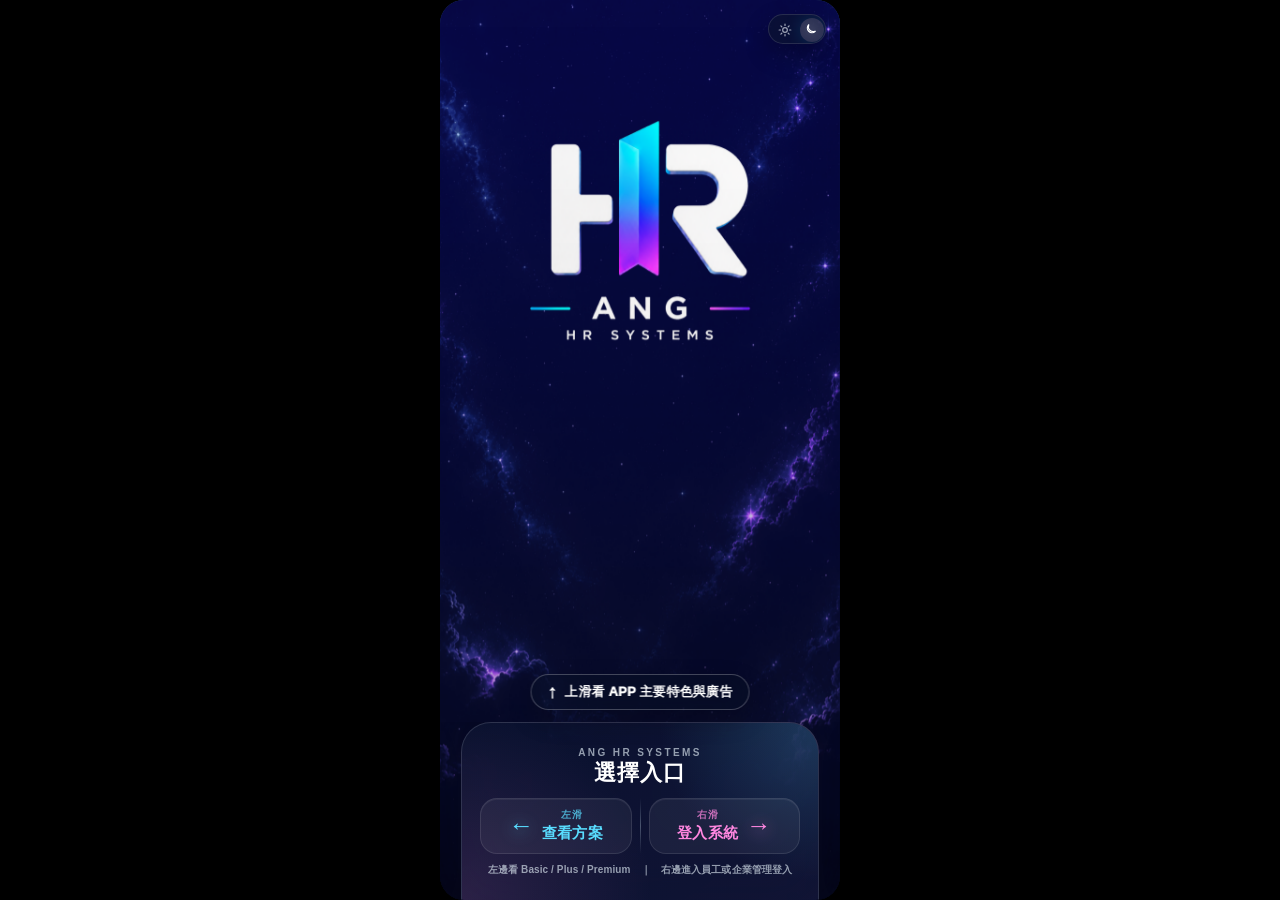
==== commit ed89766e: "?" ====
--- a/index.html
+++ b/index.html
@@ -1468,6 +1468,31 @@
     }
     /* ANG_20260707_FEATURE_ADS_END */
     /* ANG_20260707_SIMPLE_ENTRY_END */
+
+
+    /* ANG_20260707_COMPACT_EMAIL_ENTRY_START */
+    .phone:not(.expanded) .sheet-stage{height:178px!important;}
+    @media(max-width:370px){.phone:not(.expanded) .sheet-stage{height:172px!important;}}
+    .phone:not(.expanded) .plan-sheet{overflow:hidden;}
+    .phone:not(.expanded) .plan-sheet .sheet-summary{height:calc(100% - 25px);margin:0 12px 10px;padding:8px 14px 10px;display:flex;flex-direction:column;justify-content:center;}
+    .phone:not(.expanded) .plan-sheet.login .sheet-summary,.phone:not(.expanded) .plan-sheet.employee .sheet-summary{margin:0 10px 8px;padding:5px 12px 8px;}
+    .phone:not(.expanded) .plan-sheet.login .sheet-title,.phone:not(.expanded) .plan-sheet.employee .sheet-title{font-size:22px;line-height:1.05;}
+    .phone:not(.expanded) .plan-sheet:not(.login):not(.employee):not(.intro) .sheet-summary-grid{gap:8px 10px;}
+    .phone:not(.expanded) .plan-sheet:not(.login):not(.employee):not(.intro) .sheet-title{font-size:29px;}
+    .phone:not(.expanded) .plan-sheet:not(.login):not(.employee):not(.intro) .sheet-price{font-size:24px;}
+    .phone:not(.expanded) .plan-sheet:not(.login):not(.employee):not(.intro) .mini-pill{padding:4px 8px;font-size:10px;}
+    .phone:not(.expanded) .sheet-detail{display:none!important;}
+    .sheet-floating-hint{position:absolute;left:50%;top:-48px;transform:translateX(-50%);z-index:30;min-height:36px;max-width:calc(100% - 32px);padding:8px 16px;border:1px solid rgba(255,255,255,.24);border-radius:999px;background:rgba(8,15,38,.54);color:#fff;box-shadow:0 10px 26px rgba(0,0,0,.20);backdrop-filter:blur(14px);-webkit-backdrop-filter:blur(14px);display:flex;align-items:center;justify-content:center;gap:8px;font-size:13px;line-height:1.2;font-weight:1000;letter-spacing:.02em;white-space:nowrap;cursor:pointer;animation:angFloatingHint 1.55s ease-in-out infinite;}
+    body:not([data-theme="dark"]) .sheet-floating-hint{color:#1e293b;background:rgba(255,255,255,.78);border-color:rgba(148,163,184,.30);box-shadow:0 10px 24px rgba(15,23,42,.13);}
+    .sheet-floating-hint .arrow{font-size:18px;line-height:1}.phone.expanded .sheet-floating-hint{display:none}
+    @keyframes angFloatingHint{0%,100%{transform:translateX(-50%) translateY(0)}50%{transform:translateX(-50%) translateY(-7px)}}
+    .entry-simple-upbar{display:none!important}
+    .compact-login-fields{display:grid;gap:6px;margin-top:6px}.compact-login-row{display:grid;grid-template-columns:minmax(0,1fr) minmax(0,1fr) auto;gap:6px;align-items:center}.compact-login-row.two{grid-template-columns:minmax(0,1fr) auto}
+    .compact-login-row .inline-input{min-height:38px;height:38px;padding:7px 9px;border-radius:12px;font-size:12px;margin:0;letter-spacing:.01em}.compact-login-row .login-next-btn{min-width:66px;min-height:38px;height:38px;padding:7px 10px;border-radius:12px;font-size:12px}
+    .compact-login-note{font-size:10px;color:var(--muted-text);font-weight:850;line-height:1.3;margin-top:4px;white-space:nowrap;overflow:hidden;text-overflow:ellipsis}
+    .email-verify-box{display:grid;gap:10px}.email-code-row{display:grid;grid-template-columns:minmax(0,1fr) auto;gap:8px;align-items:center}.email-code-row .inline-input{margin:0}.email-code-row .btn-mini-send{min-height:50px;border-radius:16px;padding:10px 13px;border:1px solid var(--secondary-border);background:var(--secondary-bg);color:var(--secondary-text);font-size:13px;font-weight:1000;white-space:nowrap}
+    .auth-direct-title{margin:14px 0 8px;color:var(--muted-text);font-size:12px;font-weight:900;text-align:center}.employee-lookup-card{display:none;flex:1;min-width:0;padding:12px;border-radius:16px;background:rgba(128,137,255,.10);border:1px solid rgba(128,137,255,.20);font-size:13px;line-height:1.55;font-weight:850;color:var(--main-text)}.employee-lookup-card.show{display:block}.employee-lookup-card strong{display:block;font-size:15px;margin-bottom:3px}.employee-first-note{margin-top:8px;color:var(--muted-text);font-size:11px;line-height:1.45;font-weight:850}.employee-lock-head{display:flex;align-items:stretch;gap:8px}.employee-unlock-btn{display:none;flex:0 0 auto;min-width:72px;border:1px solid var(--secondary-border);border-radius:16px;padding:9px 10px;background:var(--secondary-bg);color:var(--secondary-text);font-size:12px;font-weight:1000}.employee-unlock-btn.show{display:block}.employee-compact-status{margin-top:6px!important;padding:7px 9px!important;border-radius:11px!important;font-size:10px!important;line-height:1.35!important}.plan-sheet.employee.is-locked #employeeCompanyOrCode{opacity:.72}.plan-sheet.employee.is-locked #employeeLockButton{background:rgba(16,185,129,.16);color:#047857;border:1px solid rgba(16,185,129,.24);box-shadow:none}.email-code-row{display:grid;grid-template-columns:minmax(0,1fr) auto;gap:8px;align-items:center}.email-code-row .inline-input{margin:0}.btn-mini-send{min-width:86px;min-height:46px;border-radius:15px;padding:10px 12px;background:var(--primary-bg);color:#fff;font-size:12px;font-weight:1000;box-shadow:var(--primary-shadow)}
+    /* ANG_20260707_COMPACT_EMAIL_ENTRY_END */
 </style>
 
 <script>
@@ -1583,66 +1608,42 @@
     <section id="managerEntryView" class="view active">
       <div class="top-space"></div>
       <section class="sheet-stage">
+        <button class="sheet-floating-hint" id="sheetFloatingHint" type="button" aria-label="往上滑看內容"><span class="arrow" aria-hidden="true">↑</span><span id="sheetFloatingHintText">上滑看 APP 主要特色與廣告</span></button>
         <div class="sheet-carousel" id="sheetCarousel">
 
           <article class="plan-sheet login" data-key="login">
             <div class="sheet-handle-zone"><div class="sheet-handle"></div></div>
             <div class="sheet-summary">
-              <div class="summary-main">
-                <div class="summary-left"><h2 class="sheet-title">企業管理登入</h2></div>
-              </div>
-              <div class="login-company-quick">
-                <div class="inline-label">公司代碼</div>
-                <div class="login-company-row">
-                  <input class="inline-input" id="adminCompanyCode" type="text" inputmode="text" autocomplete="organization" placeholder="例如 ANG0603" />
-                  <button class="login-next-btn" type="button" data-action-key="expand-login">下一步</button>
-                </div>
+              <div class="summary-main"><div class="summary-left"><h2 class="sheet-title">企業管理登入</h2></div></div>
+              <div class="compact-login-fields"><div class="compact-login-row two"><input class="inline-input" id="adminCompanyCode" type="text" inputmode="text" autocomplete="organization" placeholder="公司代碼" /><button class="login-next-btn" type="button" data-action-key="expand-login">下一步</button></div></div>
+            </div>
+            <div class="sheet-detail">
+              <div class="detail-block"><h3 class="detail-title">Email 驗證登入</h3><div class="email-verify-box"><div class="email-code-row"><input class="inline-input" id="adminEmail" type="email" inputmode="email" autocomplete="email" placeholder="管理員 Email" /><button class="btn-mini-send" type="button" data-action-key="admin-send-email">寄驗證碼</button></div><input class="inline-input" id="adminEmailCode" type="text" inputmode="numeric" autocomplete="one-time-code" maxlength="6" placeholder="輸入 6 位數 Email 驗證碼" /></div></div>
+              <div class="sheet-action"><button type="button" data-action-key="admin-verify-email">驗證 Email 並登入後台</button><div class="auth-direct-title">或使用快速驗證</div><div class="auth-split-row"><button class="google-action" type="button" data-action-key="admin-google-login">Google</button><button class="line-action" type="button" data-action-key="admin-line-login">LINE</button></div><div id="adminLoginStatus" class="status"></div></div>
+            </div>
+          </article>
+
+          <article class="plan-sheet employee" data-key="employee">
+            <div class="sheet-handle-zone"><div class="sheet-handle"></div></div>
+            <div class="sheet-summary">
+              <div class="summary-main"><div class="summary-left"><h2 class="sheet-title">員工登入</h2></div></div>
+              <div class="compact-login-fields">
+                <div class="compact-login-row two"><input class="inline-input" id="employeeCompanyOrCode" type="text" inputmode="text" autocomplete="organization" placeholder="公司代碼 / 開通碼" /><button class="login-next-btn" id="employeeLockButton" type="button" data-action-key="employee-prepare">確認</button></div>
+                <div class="compact-login-note">填好後按確認或往上拉，先鎖定公司資料；首次登入可直接輸入開通碼。</div>
+                <div id="employeeLockStatus" class="status employee-compact-status"></div>
               </div>
             </div>
             <div class="sheet-detail">
               <div class="detail-block">
-                <h3 class="detail-title">登入驗證</h3>
-                <div class="inline-form">
-                  <div><div class="inline-label">管理員 Email</div><input class="inline-input" id="adminEmail" type="email" inputmode="email" autocomplete="email" placeholder="name@company.com" /></div>
+                <h3 class="detail-title">公司已鎖定｜Email 驗證</h3>
+                <div class="employee-lock-head"><div id="employeeLookupCard" class="employee-lookup-card"></div><button id="employeeUnlockButton" class="employee-unlock-btn" type="button" data-action-key="employee-unlock">重新輸入</button></div>
+                <div class="email-verify-box" style="margin-top:10px">
+                  <div class="email-code-row"><input class="inline-input" id="employeeEmail" type="email" inputmode="email" autocomplete="email" placeholder="人員資料 Email" /><button class="btn-mini-send" type="button" data-action-key="employee-send-email">寄驗證碼</button></div>
+                  <input class="inline-input" id="employeeEmailCode" type="text" inputmode="numeric" autocomplete="one-time-code" maxlength="6" placeholder="輸入 6 位數 Email 驗證碼" style="margin-top:8px" />
                 </div>
+                <div class="employee-first-note">公司代碼會用「公司 + Email」找出人員；開通碼會先鎖定對應人員。驗證完成後才建立 session，首次開通才綁定此裝置。</div>
               </div>
-              <div class="sheet-action">
-                <button type="button" data-action-key="admin-email-login">驗證 Email 並登入後台</button>
-                <details class="other-auth">
-                  <summary>其他登入方式</summary>
-                  <div class="auth-split-row">
-                    <button class="google-action" type="button" data-action-key="admin-google-login">使用 Google 帳戶登入</button>
-                    <button class="line-action" type="button" data-action-key="admin-line-login">使用 LINE 登入</button>
-                  </div>
-                </details>
-                <div id="adminLoginStatus" class="status"></div>
-              </div>
-            </div>
-          </article>
-
-          <article class="plan-sheet employee" data-key="employee">
-            <div class="sheet-handle-zone"><div class="sheet-handle"></div></div>
-            <div class="sheet-summary">
-              <div class="summary-main">
-                <div class="summary-left"><h2 class="sheet-title">登入系統</h2></div>
-              </div>
-              <div class="login-company-quick">
-                <div class="inline-label">選擇登入身分</div>
-                <div class="login-company-row">
-                  <div class="employee-quick-note">員工、管理員、Owner、Creator</div>
-                  <button class="login-next-btn" type="button" data-action-key="employee-entry">員工登入</button>
-                </div>
-              </div>
-            </div>
-            <div class="sheet-detail">
-              <div class="detail-block">
-                <h3 class="detail-title">選擇登入入口</h3>
-                <p class="detail-desc">員工使用開通碼、QR 或已綁定裝置；企業管理者使用公司代碼與驗證方式登入。</p>
-              </div>
-              <div class="sheet-action">
-                <button type="button" data-action-key="employee-entry">員工登入</button>
-                <button class="outline-action" type="button" data-action-key="manager-login">企業管理登入</button>
-              </div>
+              <div class="sheet-action"><button type="button" data-action-key="employee-verify-email">驗證 Email 並登入</button><button class="outline-action" type="button" data-action-key="employee-resend-email">重新寄送驗證碼</button><div id="employeeLoginStatus" class="status"></div></div>
             </div>
           </article>
 
@@ -1660,10 +1661,6 @@
                   <span class="entry-simple-copy"><small>右滑</small><strong>登入系統</strong></span>
                   <span class="entry-simple-arrow" aria-hidden="true">→</span>
                 </button>
-              </div>
-              <div class="entry-simple-upbar" role="button" tabindex="0" onclick="window.openIntroDetails&&window.openIntroDetails()" onkeydown="if(event.key==='Enter'||event.key===' '){event.preventDefault();window.openIntroDetails&&window.openIntroDetails();}">
-                <span class="entry-simple-upbar-icon" aria-hidden="true">↑</span>
-                <span>上滑看 APP 主要特色與廣告</span>
               </div>
               <p class="entry-simple-note">左邊看 Basic / Plus / Premium　｜　右邊進入員工或企業管理登入</p>
             </div>
@@ -1796,6 +1793,7 @@
     };
 
     const APP_STATE = { baseUrl:'', token:'', id:'', name:'', company:'', deviceId:'', routes:null, params:{} };
+    const EMPLOYEE_LOGIN_STATE = { locked:false, preparing:false, contextId:'', pendingId:'', mode:'', companyId:'', companyName:'', employeeId:'', employeeName:'', emailMasked:'' };
 
     const PLATFORM_EMAIL_POLL_STORAGE_KEY = 'ang_platform_creator_email_challenge_v38';
     let platformEmailPollTimer = null;
@@ -1836,7 +1834,11 @@
       const key = button.dataset.actionKey || '';
       const text = String(button.textContent || '').trim();
       if (key === 'platform-email-login') return { icon:'✉️', label:'發送 4 封平台驗證信' };
-      if (key === 'admin-email-login') return { icon:'✉️', label:'驗證 Email 並登入後台' };
+      if (key === 'admin-send-email') return { icon:'✉️', label:'寄驗證碼' };
+      if (key === 'admin-verify-email') return { icon:'✅', label:'驗證 Email 並登入後台' };
+      if (key === 'employee-prepare') return { icon:'✉️', label:'下一步' };
+      if (key === 'employee-verify-email') return { icon:'✅', label:'驗證 Email 並登入' };
+      if (key === 'employee-resend-email') return { icon:'↻', label:'重新寄送驗證碼' };
       if (key === 'admin-google-login') return { icon:'G', label:'Google 登入', google:true };
       if (key === 'admin-line-login') return { icon:'LINE', label:'LINE 登入', line:true };
       if (key === 'plan-email') return { icon:'✉️', label:'選擇 ' + formatPlanName(button.dataset.plan) + ' 並驗證 Email' };
@@ -1916,8 +1918,22 @@
       initAppButtonTouchFix();
       if (params.auth_done === '1' || params.verified === '1') { if (handleAuthDone(params)) return; }
       if (params.expired === '1' || params.status === 'expired') { showEmployeeEntry('expired'); return; }
-      if (APP_STATE.token) { showEmployeeEntry('bind'); return; }
       showManagerEntry();
+      if (APP_STATE.token && (params.bind === '1' || params.activation === '1' || params.one_time === '1')) {
+        setTimeout(function(){
+          const codeInput = document.getElementById('employeeCompanyOrCode');
+          const emailInput = document.getElementById('employeeEmail');
+          if (codeInput) codeInput.value = APP_STATE.token;
+          if (emailInput && params.email) emailInput.value = String(params.email || '').trim();
+          setActiveManagerSheet('employee',true);
+          prepareEmployeeLogin(true);
+        },160);
+        return;
+      }
+      if (params.email) {
+        const employeeEmailInput = document.getElementById('employeeEmail');
+        if (employeeEmailInput) employeeEmailInput.value = String(params.email || '').trim();
+      }
       setTimeout(restorePlatformEmailWaitingState,320);
     }
 
@@ -2203,7 +2219,7 @@
 
         if (flow === 'admin_login') {
           setActiveManagerSheet('login',true);
-          setStatus('adminLoginStatus','success',label + ' 原生驗證成功，正在進入管理中心。');
+          completeAdminVerifiedAuthLogin(res.verify_token || '',pending.company_id || pending.company || '','adminLoginStatus');
           return;
         }
 
@@ -2513,7 +2529,7 @@
       if (flow === 'admin_login') {
         setTimeout(function(){
           setActiveManagerSheet('login',true);
-          setStatus('adminLoginStatus','success',providerText + ' 驗證成功，正在進入管理中心。');
+          completeAdminVerifiedAuthLogin(params.verify_token || pending.verify_token || '',params.company_id || params.company || pending.company_id || pending.company || '','adminLoginStatus');
         },80);
         return true;
       }
@@ -2602,6 +2618,7 @@
       let gestureStartScrollLeft = 0;
       let gesturePointerId = null;
       let gestureScrollable = null;
+      let gestureStartScrollTop = 0;
       let verticalStartedOpen = false;
       let verticalClosedHeight = 0;
       let verticalOpenHeight = 0;
@@ -2636,11 +2653,7 @@
       }
 
       function getCollapsedHeight(sheet){
-        const key = sheet && sheet.dataset ? sheet.dataset.key : '';
-        if (key === 'intro') return window.innerWidth <= 370 ? 172 : 178;
-        if (window.innerHeight <= 700) return 206;
-        if (window.innerWidth <= 430) return 226;
-        return 216;
+        return window.innerWidth <= 370 ? 172 : 178;
       }
 
       function getOpenHeight(sheet){
@@ -2668,6 +2681,10 @@
       function openCurrentSheet(sheet){
         if (!sheet) return false;
         const key = sheet.dataset.key || '';
+        if (key === 'employee' && !EMPLOYEE_LOGIN_STATE.locked) {
+          prepareEmployeeLogin(true);
+          return false;
+        }
         if (key === 'intro') {
           phone.classList.remove('sheet-detail-open');
           phone.classList.add('intro-detail-open','expanded');
@@ -2692,6 +2709,29 @@
         return true;
       }
 
+      function detailScrollerForSheet(sheet){
+        if (!sheet) return null;
+        return sheet.querySelector(sheet.dataset.key === 'intro' ? '.entry-discovery-detail' : '.sheet-detail');
+      }
+
+      function keepCurrentSheetOpen(sheet){
+        if (!sheet) return false;
+        const key = sheet.dataset.key || '';
+        if (key === 'intro') {
+          phone.classList.remove('sheet-detail-open');
+          phone.classList.add('intro-detail-open','expanded');
+        } else {
+          phone.classList.remove('intro-detail-open');
+          phone.classList.add('sheet-detail-open','expanded');
+        }
+        setActiveManagerSheet(key,false,true);
+        carousel.classList.remove('gesture-dragging');
+        carousel.style.scrollBehavior = 'auto';
+        carousel.scrollLeft = sheetLeft(sheets.indexOf(sheet));
+        window.setTimeout(function(){ carousel.style.scrollBehavior = ''; },0);
+        return true;
+      }
+
       window.openIntroDetails = function(){
         const introSheet = sheets.find(function(sheet){ return sheet.dataset.key === 'intro'; });
         return openCurrentSheet(introSheet);
@@ -2719,6 +2759,10 @@
         gesturePointerId = pointerId == null ? null : pointerId;
         gestureScrollable = target && target.closest ? target.closest('.sheet-detail,.entry-discovery-detail') : null;
         verticalStartedOpen = phone.classList.contains('expanded');
+        if (verticalStartedOpen && !gestureScrollable) {
+          gestureScrollable = detailScrollerForSheet(sheets[gestureStartIndex]);
+        }
+        gestureStartScrollTop = gestureScrollable ? Number(gestureScrollable.scrollTop || 0) : 0;
         verticalCurrentHeight = stage.getBoundingClientRect().height;
         verticalDetail = null;
         return true;
@@ -2767,24 +2811,42 @@
 
         const activeSheet = sheets[gestureStartIndex];
         if (!activeSheet) {
-          gestureAxis = 'native-scroll';
+          gestureAxis = 'keep-open';
           return;
         }
 
-        if (gestureScrollable) {
-          const atTop = gestureScrollable.scrollTop <= 6;
-          const wantsClose = verticalStartedOpen && dy > 0 && atTop;
-          if (!wantsClose) {
-            gestureAxis = 'native-scroll';
-            return;
-          }
-        }
-
-        if (!verticalStartedOpen && dy >= 0) {
-          gestureAxis = 'vertical-idle';
+        const activeScroller = gestureScrollable || (verticalStartedOpen ? detailScrollerForSheet(activeSheet) : null);
+
+        if (axis === 'content-scroll') {
+          if (event && event.cancelable) event.preventDefault();
+          if (activeScroller) activeScroller.scrollTop = Math.max(0,gestureStartScrollTop - dy);
           return;
         }
-        if (verticalStartedOpen && dy <= 0) {
+        if (axis === 'native-scroll' || axis === 'keep-open') return;
+
+        // 已展開時，繼續往上就是往下看內容，不得把卡片關掉。
+        if (verticalStartedOpen && dy < 0) {
+          if (activeScroller) {
+            gestureScrollable = activeScroller;
+            gestureAxis = 'content-scroll';
+            if (event && event.cancelable) event.preventDefault();
+            activeScroller.scrollTop = Math.max(0,gestureStartScrollTop - dy);
+          } else {
+            gestureAxis = 'keep-open';
+          }
+          return;
+        }
+
+        // 已展開且內容不在最上方時，往下只先把內容捲回頂端；下一次再往下才收回卡片。
+        if (verticalStartedOpen && dy > 0 && activeScroller && gestureStartScrollTop > 6) {
+          gestureScrollable = activeScroller;
+          gestureAxis = 'content-scroll';
+          if (event && event.cancelable) event.preventDefault();
+          activeScroller.scrollTop = Math.max(0,gestureStartScrollTop - dy);
+          return;
+        }
+
+        if (!verticalStartedOpen && dy >= 0) {
           gestureAxis = 'vertical-idle';
           return;
         }
@@ -2842,6 +2904,8 @@
           exactSnap(targetIndex,'smooth');
         } else if (axis === 'vertical' && verticalClosedHeight && verticalOpenHeight) {
           finishVertical(activeSheet);
+        } else if (verticalStartedOpen && (axis === 'content-scroll' || axis === 'native-scroll' || axis === 'keep-open' || axis === 'vertical-idle')) {
+          keepCurrentSheetOpen(activeSheet);
         } else {
           exactSnap(gestureStartIndex,'smooth');
         }
@@ -2849,6 +2913,7 @@
         gestureAxis = '';
         gesturePointerId = null;
         gestureScrollable = null;
+        gestureStartScrollTop = 0;
         verticalClosedHeight = 0;
         verticalOpenHeight = 0;
         window.setTimeout(function(){ didSwipe = false; },260);
@@ -2857,19 +2922,22 @@
       function cancelGesture(){
         if (!gestureActive) return;
         gestureActive = false;
+        const activeSheet = sheets[gestureStartIndex];
         if (gestureAxis === 'vertical' && verticalClosedHeight && verticalOpenHeight) {
-          const activeSheet = sheets[gestureStartIndex];
           stage.style.transition = 'height .3s var(--ease)';
-          if (verticalStartedOpen) openCurrentSheet(activeSheet);
+          if (verticalStartedOpen) keepCurrentSheetOpen(activeSheet);
           else closeCurrentSheet(activeSheet);
           requestAnimationFrame(function(){ stage.style.height = ''; });
           resetTimer = window.setTimeout(clearVerticalPreview,380);
+        } else if (verticalStartedOpen) {
+          keepCurrentSheetOpen(activeSheet);
         } else {
           exactSnap(gestureStartIndex,'smooth');
         }
         gestureAxis = '';
         gesturePointerId = null;
         gestureScrollable = null;
+        gestureStartScrollTop = 0;
         window.setTimeout(function(){ didSwipe = false; },260);
       }
 
@@ -2896,7 +2964,12 @@
         if (e) { e.preventDefault(); e.stopPropagation(); }
         const key = button.dataset.actionKey || '';
         const plan = button.dataset.plan || '';
-        if (key === 'employee-entry') { showEmployeeEntry('code'); return; }
+        if (key === 'employee-entry') { setActiveManagerSheet('employee',true); return; }
+        if (key === 'employee-prepare') { prepareEmployeeLogin(true); return; }
+        if (key === 'employee-unlock') { resetEmployeeLoginLock(); return; }
+        if (key === 'employee-send-email') { requestEmployeeEmailLogin(false); return; }
+        if (key === 'employee-resend-email') { requestEmployeeEmailLogin(true); return; }
+        if (key === 'employee-verify-email') { verifyEmployeeEmailLogin(); return; }
         if (key === 'manager-login') { setActiveManagerSheet('login',true); setTimeout(function(){ const input = document.getElementById('adminCompanyCode'); if (input) input.focus(); },260); return; }
         if (key === 'expand-login') {
           setActiveManagerSheet('login',true);
@@ -2910,7 +2983,8 @@
         }
         if (key === 'contact-service') { contactService(); return; }
         if (key === 'go-back') { showHome(); return; }
-        if (key === 'admin-email-login') { requestAdminEmailLogin(); return; }
+        if (key === 'admin-send-email') { requestAdminEmailLogin(); return; }
+        if (key === 'admin-verify-email') { verifyAdminEmailLogin(); return; }
         if (key === 'admin-google-login') { requestAdminGoogleLogin(); return; }
         if (key === 'admin-line-login') { requestAdminLineLogin(); return; }
         if (key === 'platform-email-login') { requestPlatformEmailLogin(); return; }
@@ -2927,6 +3001,9 @@
           runSheetAction(button,e);
         });
       });
+
+      const floatingHint=document.getElementById('sheetFloatingHint');
+      if(floatingHint){floatingHint.addEventListener('click',function(){openCurrentSheet(sheets[activeSheetIndex()]);});}
 
       if (window.PointerEvent) {
         carousel.addEventListener('pointerdown',function(e){
@@ -2962,7 +3039,22 @@
       }
 
       window.addEventListener('resize',function(){ exactSnap(activeSheetIndex(),'auto'); },{passive:true});
-      requestAnimationFrame(function(){ exactSnap(activeSheetIndex(),'auto'); });
+      requestAnimationFrame(function(){ exactSnap(activeSheetIndex(),'auto'); updateFloatingHint((sheets[activeSheetIndex()]&&sheets[activeSheetIndex()].dataset.key)||'intro'); });
+    }
+
+    function floatingHintTextForKey(key){
+      if (key === 'intro') return '上滑看 APP 主要特色與廣告';
+      if (key === 'basic' || key === 'plus' || key === 'premium') return '上滑看方案細節';
+      if (key === 'employee') return EMPLOYEE_LOGIN_STATE.locked ? '上滑進行 Email 驗證' : '上滑鎖定公司／開通資料';
+      if (key === 'login') return '上滑進行企業管理登入';
+      return '上滑看更多';
+    }
+    function updateFloatingHint(key){
+      const textEl=document.getElementById('sheetFloatingHintText');
+      const button=document.getElementById('sheetFloatingHint');
+      const label=floatingHintTextForKey(key);
+      if(textEl) textEl.textContent=label;
+      if(button) button.setAttribute('aria-label',label);
     }
 
     function setActiveManagerSheet(key,shouldCenter,preserveExpanded){
@@ -2970,6 +3062,7 @@
       const currentKey = currentSheet && currentSheet.dataset ? currentSheet.dataset.key : '';
       const keyChanged = currentKey !== key;
       const isIntro = key === 'intro';
+      updateFloatingHint(key);
 
       if (keyChanged && preserveExpanded !== true) {
         phone.classList.remove('intro-detail-open','sheet-detail-open','expanded');
@@ -3159,24 +3252,206 @@
         .catch(function(err){ setStatus('platformLoginStatus','error',err && err.message ? err.message : 'GAS 連線失敗'); });
     }
 
+    function persistVerifiedLogin(res,view){
+      res=res||{};const companyId=String(res.company_id||res.companyId||'').trim().toUpperCase();const employeeId=String(res.employee_id||res.id||'').trim().toUpperCase();const token=String(res.session_token||res.token||'').trim();const role=String(res.role||(view==='admin'?'Admin':'Employee')).trim();const name=String(res.name||employeeId||'').trim();
+      try{if(companyId)['ang_hr_active_company_id','ang_company_id','company_id'].forEach(k=>localStorage.setItem(k,companyId));if(employeeId)['ang_hr_active_employee_id','ang_employee_id','employee_id','loginId','emp_logged_in'].forEach(k=>localStorage.setItem(k,employeeId));if(token)['ang_hr_active_login_token','ang_employee_token','session_token','loginToken','emp_login_token'].forEach(k=>localStorage.setItem(k,token));if(role){localStorage.setItem('ang_user_role',role);localStorage.setItem('ang_employee_role',role)}if(name)localStorage.setItem('emp_name',name);localStorage.setItem('isLoggedIn','1')}catch(err){}
+      const target=String(res.next_url||res.nextUrl||'').trim()||('app.html?view='+encodeURIComponent(view)+'&company_id='+encodeURIComponent(companyId)+'&id='+encodeURIComponent(employeeId)+'&employee_id='+encodeURIComponent(employeeId)+'&role='+encodeURIComponent(role)+'&session_token='+encodeURIComponent(token)+'&token='+encodeURIComponent(token)+'&_ts='+Date.now());window.location.href=target;
+    }
+    function completeAdminVerifiedAuthLogin(verifyToken,companyCode,statusId){
+      const token=String(verifyToken||'').trim();
+      const company=normalizeCompanyCode(companyCode||'');
+      const targetStatus=statusId||'adminLoginStatus';
+      if(!token){setStatus(targetStatus,'error','第三方驗證沒有回傳 verify_token');return;}
+      if(!company){setStatus(targetStatus,'error','請先輸入公司代碼');return;}
+      setStatus(targetStatus,'info','第三方驗證完成，正在建立管理 session...');
+      callGasApi('adminLoginByVerifiedAuth',{verify_token:token,company_id:company,company:company,device_id:APP_STATE.deviceId,source:'entry_admin_verified_auth'},20000).then(function(res){
+        if(!res||!res.ok){setStatus(targetStatus,'error',(res&&(res.message||res.msg))||'找不到此公司的管理員資料');return;}
+        setStatus(targetStatus,'success','驗證成功，正在進入管理中心...');
+        persistVerifiedLogin(res,'admin');
+      }).catch(function(err){setStatus(targetStatus,'error',err&&err.message?err.message:'GAS 連線失敗');});
+    }
+
+    function employeeSheetElement(){
+      return sheets.find(function(sheet){ return sheet.dataset.key === 'employee'; }) || null;
+    }
+
+    function renderEmployeeLockCard(extra){
+      extra = extra || {};
+      const card = document.getElementById('employeeLookupCard');
+      const unlock = document.getElementById('employeeUnlockButton');
+      if (card) {
+        card.classList.add('show');
+        const title = EMPLOYEE_LOGIN_STATE.mode === 'activation'
+          ? (EMPLOYEE_LOGIN_STATE.employeeName || '首次開通資料')
+          : (EMPLOYEE_LOGIN_STATE.companyName || EMPLOYEE_LOGIN_STATE.companyId || '公司資料');
+        const lines = [];
+        lines.push('<strong>' + escapeButtonHtml(title) + '</strong>');
+        lines.push(escapeButtonHtml((EMPLOYEE_LOGIN_STATE.companyName || EMPLOYEE_LOGIN_STATE.companyId || '') + '｜' + (EMPLOYEE_LOGIN_STATE.companyId || '')));
+        if (extra.emailMasked || EMPLOYEE_LOGIN_STATE.emailMasked) lines.push('<br>' + escapeButtonHtml('驗證信箱：' + (extra.emailMasked || EMPLOYEE_LOGIN_STATE.emailMasked)));
+        else lines.push('<br>' + escapeButtonHtml(EMPLOYEE_LOGIN_STATE.mode === 'activation' ? '開通資料已鎖定，請輸入人員資料 Email' : '公司已鎖定，請輸入人員資料 Email'));
+        card.innerHTML = lines.join('');
+      }
+      if (unlock) unlock.classList.add('show');
+    }
+
+    function applyEmployeeLockedUi(){
+      const sheet = employeeSheetElement();
+      const input = document.getElementById('employeeCompanyOrCode');
+      const button = document.getElementById('employeeLockButton');
+      if (sheet) sheet.classList.toggle('is-locked',EMPLOYEE_LOGIN_STATE.locked);
+      if (input) input.readOnly = EMPLOYEE_LOGIN_STATE.locked;
+      if (button) {
+        button.disabled = EMPLOYEE_LOGIN_STATE.preparing;
+        button.textContent = EMPLOYEE_LOGIN_STATE.preparing ? '查詢中' : (EMPLOYEE_LOGIN_STATE.locked ? '已鎖定' : '確認');
+      }
+      updateFloatingHint('employee');
+    }
+
+    function resetEmployeeLoginLock(){
+      EMPLOYEE_LOGIN_STATE.locked = false;
+      EMPLOYEE_LOGIN_STATE.preparing = false;
+      EMPLOYEE_LOGIN_STATE.contextId = '';
+      EMPLOYEE_LOGIN_STATE.pendingId = '';
+      EMPLOYEE_LOGIN_STATE.mode = '';
+      EMPLOYEE_LOGIN_STATE.companyId = '';
+      EMPLOYEE_LOGIN_STATE.companyName = '';
+      EMPLOYEE_LOGIN_STATE.employeeId = '';
+      EMPLOYEE_LOGIN_STATE.employeeName = '';
+      EMPLOYEE_LOGIN_STATE.emailMasked = '';
+      const card = document.getElementById('employeeLookupCard');
+      const unlock = document.getElementById('employeeUnlockButton');
+      const code = document.getElementById('employeeEmailCode');
+      if (card) { card.classList.remove('show'); card.innerHTML = ''; }
+      if (unlock) unlock.classList.remove('show');
+      if (code) code.value = '';
+      applyEmployeeLockedUi();
+      setStatus('employeeLockStatus','','');
+      setStatus('employeeLoginStatus','','');
+      const sheet = employeeSheetElement();
+      if (sheet) closeCurrentSheet(sheet);
+      setTimeout(function(){ document.getElementById('employeeCompanyOrCode')?.focus(); },120);
+    }
+
+    function prepareEmployeeLogin(openAfter){
+      if (EMPLOYEE_LOGIN_STATE.locked) {
+        if (openAfter) openCurrentSheet(employeeSheetElement());
+        return Promise.resolve(true);
+      }
+      if (EMPLOYEE_LOGIN_STATE.preparing) return Promise.resolve(false);
+      const companyOrCode = String(document.getElementById('employeeCompanyOrCode')?.value || '').trim();
+      if (!companyOrCode) {
+        setStatus('employeeLockStatus','error','請輸入公司代碼或開通碼');
+        return Promise.resolve(false);
+      }
+
+      EMPLOYEE_LOGIN_STATE.preparing = true;
+      applyEmployeeLockedUi();
+      setStatus('employeeLockStatus','info','正在鎖定公司資料...');
+      return callGasApi('prepareEmployeeEmailLogin',{
+        company_or_code:companyOrCode,
+        company_id:companyOrCode,
+        activation_code:companyOrCode,
+        device_id:APP_STATE.deviceId,
+        source:'entry_employee_prepare_v35'
+      },12000).then(function(res){
+        if (!res || !res.ok) {
+          EMPLOYEE_LOGIN_STATE.preparing = false;
+          applyEmployeeLockedUi();
+          setStatus('employeeLockStatus','error',(res && (res.message || res.msg)) || '找不到公司或開通資料');
+          return false;
+        }
+        EMPLOYEE_LOGIN_STATE.locked = true;
+        EMPLOYEE_LOGIN_STATE.preparing = false;
+        EMPLOYEE_LOGIN_STATE.contextId = String(res.login_context_id || '').trim();
+        EMPLOYEE_LOGIN_STATE.mode = String(res.mode || 'login');
+        EMPLOYEE_LOGIN_STATE.companyId = String(res.company_id || '').trim().toUpperCase();
+        EMPLOYEE_LOGIN_STATE.companyName = String(res.company_name || res.company_id || '').trim();
+        EMPLOYEE_LOGIN_STATE.employeeId = String(res.employee_id || '').trim().toUpperCase();
+        EMPLOYEE_LOGIN_STATE.employeeName = String(res.name || '').trim();
+        EMPLOYEE_LOGIN_STATE.emailMasked = String(res.email_masked || '').trim();
+        applyEmployeeLockedUi();
+        renderEmployeeLockCard();
+        setStatus('employeeLockStatus','success',res.message || '公司資料已鎖定');
+        if (openAfter) {
+          openCurrentSheet(employeeSheetElement());
+          setTimeout(function(){ document.getElementById('employeeEmail')?.focus(); },160);
+        }
+        return true;
+      }).catch(function(err){
+        EMPLOYEE_LOGIN_STATE.preparing = false;
+        applyEmployeeLockedUi();
+        setStatus('employeeLockStatus','error',err && err.message ? err.message : 'GAS 連線失敗');
+        return false;
+      });
+    }
+
+    function requestEmployeeEmailLogin(isResend){
+      if (!EMPLOYEE_LOGIN_STATE.locked || !EMPLOYEE_LOGIN_STATE.contextId) {
+        prepareEmployeeLogin(true).then(function(ok){ if (ok) requestEmployeeEmailLogin(isResend); });
+        return;
+      }
+      const email = String(document.getElementById('employeeEmail')?.value || '').trim();
+      if (!isValidEmail(email)) {
+        setStatus('employeeLoginStatus','error','請輸入正確的人員資料 Email');
+        return;
+      }
+      setStatus('employeeLoginStatus','info',isResend ? '正在重新寄送 Email 驗證碼...' : '正在比對人員資料並寄出驗證碼...');
+      callGasApi('requestEmployeeEmailLoginCode',{
+        login_context_id:EMPLOYEE_LOGIN_STATE.contextId,
+        email:email,
+        device_id:APP_STATE.deviceId,
+        source:isResend ? 'entry_employee_email_resend_v35' : 'entry_employee_email_request_v35'
+      },12000).then(function(res){
+        if (!res || !res.ok) {
+          setStatus('employeeLoginStatus','error',(res && (res.message || res.msg)) || '驗證碼寄送失敗');
+          return;
+        }
+        EMPLOYEE_LOGIN_STATE.pendingId = String(res.pending_login_id || '').trim();
+        EMPLOYEE_LOGIN_STATE.employeeId = String(res.employee_id || '').trim().toUpperCase();
+        EMPLOYEE_LOGIN_STATE.employeeName = String(res.name || '').trim();
+        EMPLOYEE_LOGIN_STATE.emailMasked = String(res.email_masked || '').trim();
+        renderEmployeeLockCard({emailMasked:EMPLOYEE_LOGIN_STATE.emailMasked});
+        const codeInput = document.getElementById('employeeEmailCode');
+        if (codeInput) { codeInput.value = ''; setTimeout(function(){ codeInput.focus(); },120); }
+        setStatus('employeeLoginStatus','success',res.message || '驗證碼已寄出');
+      }).catch(function(err){
+        setStatus('employeeLoginStatus','error',err && err.message ? err.message : 'GAS 連線失敗');
+      });
+    }
+
+    function verifyEmployeeEmailLogin(){
+      const code = String(document.getElementById('employeeEmailCode')?.value || '').trim();
+      if (!EMPLOYEE_LOGIN_STATE.pendingId) {
+        setStatus('employeeLoginStatus','error','請先寄送 Email 驗證碼');
+        return;
+      }
+      if (!/^\d{6}$/.test(code)) {
+        setStatus('employeeLoginStatus','error','請輸入 6 位數 Email 驗證碼');
+        return;
+      }
+      setStatus('employeeLoginStatus','info','正在驗證 Email 並建立登入 session...');
+      callGasApi('verifyEmployeeEmailCodeAndLogin',{
+        pending_login_id:EMPLOYEE_LOGIN_STATE.pendingId,
+        code:code,
+        device_id:APP_STATE.deviceId,
+        source:'entry_employee_email_verify_v35'
+      },12000).then(function(res){
+        if (!res || !res.ok) {
+          setStatus('employeeLoginStatus','error',(res && (res.message || res.msg)) || 'Email 驗證失敗');
+          return;
+        }
+        setStatus('employeeLoginStatus','success','驗證成功，正在進入員工端...');
+        persistVerifiedLogin(res,'employee');
+      }).catch(function(err){
+        setStatus('employeeLoginStatus','error',err && err.message ? err.message : 'GAS 連線失敗');
+      });
+    }
+
     function requestAdminEmailLogin(){
-      const companyCode = normalizeCompanyCode(document.getElementById('adminCompanyCode') ? document.getElementById('adminCompanyCode').value : '');
-      const adminEmail = String(document.getElementById('adminEmail') ? document.getElementById('adminEmail').value : '').trim();
-      if (!companyCode) { setStatus('adminLoginStatus','error','請輸入公司代碼'); return; }
-      if (!isValidEmail(adminEmail)) { setStatus('adminLoginStatus','error','請輸入正確的管理員 Email'); return; }
-      setStatus('adminLoginStatus','info','正在送出 Email 驗證...');
-      callGasApi('requestEmailVerifyCode',Object.assign({},getAuthReturnParams('email','admin_login','',{ company:companyCode, company_id:companyCode, email:adminEmail, source:'entry_admin_email' }),{
-        provider:'email',
-        flow:'admin_login',
-        company:companyCode,
-        company_id:companyCode,
-        email:adminEmail,
-        device_id:APP_STATE.deviceId
-      })).then(function(res){
-        if (!res || !res.ok) { setStatus('adminLoginStatus','error',(res && (res.message || res.msg)) || '驗證送出失敗'); return; }
-        if (res.state) { try { sessionStorage.setItem('ang_email_verify_state',String(res.state)); } catch (err) {} }
-        setStatus('adminLoginStatus','success',(res.message || res.msg) || '驗證碼已寄出，請查看 Email');
-      }).catch(function(err){ setStatus('adminLoginStatus','error',err && err.message ? err.message : 'GAS 連線失敗'); });
+      const companyCode=normalizeCompanyCode(document.getElementById('adminCompanyCode')?.value||'');const adminEmail=String(document.getElementById('adminEmail')?.value||'').trim();if(!companyCode){setStatus('adminLoginStatus','error','請輸入公司代碼');return}if(!isValidEmail(adminEmail)){setStatus('adminLoginStatus','error','請輸入正確的管理員 Email');return}setStatus('adminLoginStatus','info','正在確認管理員資料並寄出驗證碼...');callGasApi('requestAdminLoginEmailVerification',{flow:'admin_login',company_id:companyCode,company:companyCode,email:adminEmail,device_id:APP_STATE.deviceId,source:'entry_admin_email'},20000).then(function(res){if(!res||!res.ok){setStatus('adminLoginStatus','error',(res&&(res.message||res.msg))||'驗證碼寄送失敗');return}setStatus('adminLoginStatus','success',res.message||'驗證碼已寄出，請查看 Email');setTimeout(()=>document.getElementById('adminEmailCode')?.focus(),100)}).catch(err=>setStatus('adminLoginStatus','error',err&&err.message?err.message:'GAS 連線失敗'));
+    }
+    function verifyAdminEmailLogin(){
+      const companyCode=normalizeCompanyCode(document.getElementById('adminCompanyCode')?.value||'');const adminEmail=String(document.getElementById('adminEmail')?.value||'').trim();const code=String(document.getElementById('adminEmailCode')?.value||'').trim();if(!companyCode){setStatus('adminLoginStatus','error','請輸入公司代碼');return}if(!isValidEmail(adminEmail)){setStatus('adminLoginStatus','error','請輸入正確的管理員 Email');return}if(!/^\d{6}$/.test(code)){setStatus('adminLoginStatus','error','請輸入 6 位數 Email 驗證碼');return}setStatus('adminLoginStatus','info','正在驗證 Email 並建立管理 session...');callGasApi('verifyAdminEmailCodeAndLogin',{company_id:companyCode,company:companyCode,email:adminEmail,code:code,device_id:APP_STATE.deviceId,source:'entry_admin_email_verify'},20000).then(function(res){if(!res||!res.ok){setStatus('adminLoginStatus','error',(res&&(res.message||res.msg))||'Email 驗證失敗');return}setStatus('adminLoginStatus','success','驗證成功，正在進入管理中心...');persistVerifiedLogin(res,'admin')}).catch(err=>setStatus('adminLoginStatus','error',err&&err.message?err.message:'GAS 連線失敗'));
     }
 
     function requestAdminGoogleLogin(){
@@ -3201,7 +3476,7 @@
       if (!safePlan) return;
       if (!isValidEmail(email)) { setStatus(statusId,'error','請輸入正確的 Email'); return; }
       setStatus(statusId,'info','正在送出註冊驗證...');
-      callGasApi('requestEmailVerifyCode',Object.assign({},getAuthReturnParams('email','company_signup',safePlan,{ email:email, source:'entry_plan_email' }),{
+      callGasApi('requestCompanySignupEmailVerification',Object.assign({},getAuthReturnParams('email','company_signup',safePlan,{ email:email, source:'entry_plan_email' }),{
         provider:'email',
         flow:'company_signup',
         plan:safePlan,
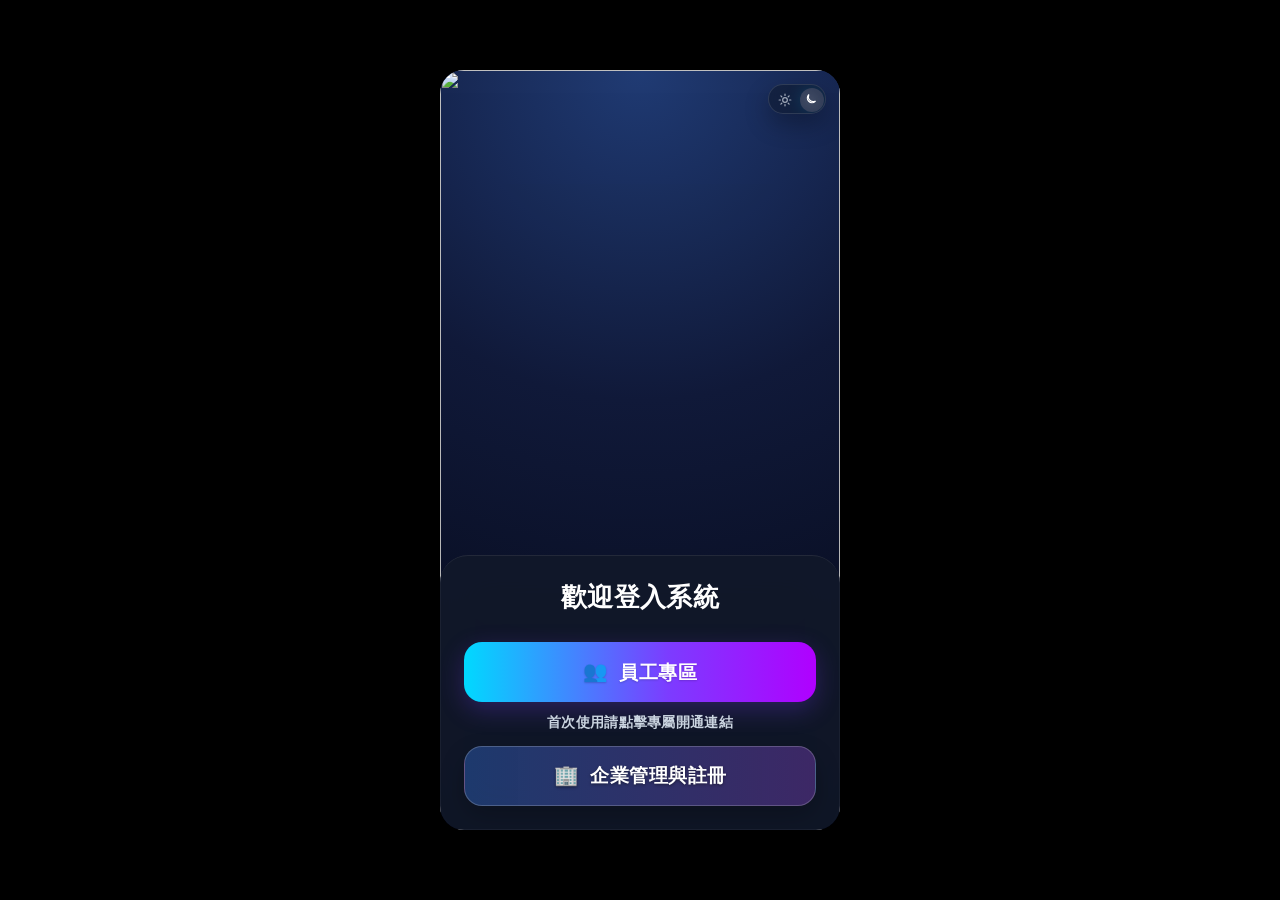
==== commit 1fd036b9: "Add files via upload" ====
--- a/index.html
+++ b/index.html
@@ -2,14 +2,14 @@
 <html lang="zh-Hant">
 <head>
   <meta charset="UTF-8" />
-  <meta name="viewport" content="width=device-width,initial-scale=1.0,maximum-scale=1.0,user-scalable=no,viewport-fit=cover" />
+  <meta name="viewport" content="width=device-width,initial-scale=1.0,maximum-scale=1.0,user-scalable=no" />
   <title>ANG HR SYSTEMS｜ENTRY</title>
-  <link rel="preload" as="image" href="ang-entry-bg-day.png?v=20260707-controlled-gestures" referrerpolicy="no-referrer" />
-  <link rel="preload" as="image" href="ang-entry-bg-night.png?v=20260707-controlled-gestures" referrerpolicy="no-referrer" />
+  <link rel="preload" as="image" href="https://pub-51476fa95e5148749c1b932e123dc797.r2.dev/ang-entry-bg-day.png?v=20260613-r2-html" referrerpolicy="no-referrer" />
+  <link rel="preload" as="image" href="https://pub-51476fa95e5148749c1b932e123dc797.r2.dev/ang-entry-bg-night.png?v=20260613-r2-html" referrerpolicy="no-referrer" />
   <style>
     :root{
       --body-bg:#000000;
-      --screen-bg:url("ang-entry-bg-day.png?v=20260707-controlled-gestures");
+      --screen-bg:url("https://pub-51476fa95e5148749c1b932e123dc797.r2.dev/ang-entry-bg-day.png?v=20260613-r2-html");
       --screen-fallback:linear-gradient(180deg,#eef7ff 0%,#dff3ff 45%,#f3e7ff 100%);
       --panel-bg:rgba(255,255,255,.94);
       --panel-border:rgba(226,232,240,.92);
@@ -40,7 +40,7 @@
 
     body[data-theme="dark"]{
       --body-bg:#000000;
-      --screen-bg:url("ang-entry-bg-night.png?v=20260707-controlled-gestures");
+      --screen-bg:url("https://pub-51476fa95e5148749c1b932e123dc797.r2.dev/ang-entry-bg-night.png?v=20260613-r2-html");
       --screen-fallback:radial-gradient(circle at 50% 0%,#203b74 0%,#111a3b 42%,#050816 100%);
       --panel-bg:rgba(18,25,42,.88);
       --panel-border:rgba(255,255,255,.08);
@@ -84,17 +84,12 @@
     .phone{
       width:100%;
       max-width:400px;
-      min-height:100vh;
-      height:100vh;
+      height:min(100vh,760px);
       position:relative;
       overflow:hidden;
       border-radius:24px;
       background:var(--screen-fallback,#05060b);
       box-shadow:0 18px 42px rgba(0,0,0,.28);
-    }
-    body{
-      padding-top:env(safe-area-inset-top);
-      padding-bottom:env(safe-area-inset-bottom);
     }
     .phone::before{
       content:"";
@@ -181,18 +176,7 @@
 
     .view{position:absolute;inset:0;z-index:5;display:none;flex-direction:column;}
     .view.active{display:flex;}
-    @keyframes managerSlideFromLeft{
-      0%{opacity:.12;transform:translateX(-72px) scale(.985);filter:blur(3px);}
-      62%{opacity:1;transform:translateX(8px) scale(1);filter:blur(0);}
-      100%{opacity:1;transform:translateX(0) scale(1);filter:blur(0);}
-    }
-    @keyframes managerSheetSoftPop{
-      0%{transform:scale(.96) translateY(18px);}
-      100%{transform:scale(1) translateY(0);}
-    }
-    #managerEntryView.manager-slide-in .sheet-stage{animation:managerSlideFromLeft .58s var(--ease) both;}
-    #managerEntryView.manager-slide-in .plan-sheet.active{animation:managerSheetSoftPop .42s var(--ease) both;}
-    .top-space{flex:1;min-height:260px;transition:opacity .42s var(--ease),transform .42s var(--ease);}
+    .top-space{flex:1;min-height:360px;transition:opacity .42s var(--ease),transform .42s var(--ease);}
     .phone.expanded .top-space{opacity:.38;transform:translateY(-24px) scale(.96);}
     .panel{
       position:relative;
@@ -307,7 +291,7 @@
     .profile-name{color:var(--main-text);font-size:18px;font-weight:1000;letter-spacing:.02em;}
     .profile-meta{margin-top:4px;color:var(--muted-text);font-size:13px;font-weight:850;letter-spacing:.03em;}
 
-    .sheet-stage{position:absolute;left:0;right:0;bottom:0;z-index:8;height:230px;max-height:88vh;overflow:visible;transition:height .58s var(--ease);}
+    .sheet-stage{position:absolute;left:0;right:0;bottom:0;z-index:8;height:190px;max-height:88vh;overflow:visible;transition:height .58s var(--ease);}
     .phone.expanded .sheet-stage{height:82vh;}
     .sheet-carousel{width:100%;height:100%;display:flex;gap:14px;overflow-x:auto;overflow-y:visible;scroll-snap-type:x mandatory;scroll-padding-left:calc((100% - 358px) / 2);scroll-padding-right:calc((100% - 358px) / 2);padding-left:calc((100% - 358px) / 2);padding-right:calc((100% - 358px) / 2);-webkit-overflow-scrolling:touch;touch-action:pan-x;overscroll-behavior-x:contain;overscroll-behavior-y:none;scroll-behavior:smooth;cursor:grab;scrollbar-width:none;}
     .sheet-carousel::-webkit-scrollbar{display:none;}
@@ -315,56 +299,13 @@
     .plan-sheet{flex:0 0 auto;height:100%;scroll-snap-align:center;border-radius:32px 32px 0 0;background:var(--card-bg);border:1px solid var(--card-border);border-bottom:0;box-shadow:0 -14px 34px rgba(15,23,42,.10);backdrop-filter:blur(26px);-webkit-backdrop-filter:blur(26px);overflow:hidden;display:flex;flex-direction:column;opacity:.58;transform:scale(.94) translateY(14px);transition:opacity .28s var(--ease),transform .28s var(--ease),box-shadow .28s var(--ease),background .28s ease;position:relative;touch-action:pan-x;}
     .plan-sheet.active{opacity:1;transform:scale(1) translateY(0);box-shadow:0 -18px 46px rgba(15,23,42,.15);}
     body[data-theme="dark"] .plan-sheet.active{box-shadow:0 -18px 46px rgba(0,0,0,.24);}
-    .plan-sheet.employee,.plan-sheet.login,.plan-sheet.intro,.plan-sheet.basic,.plan-sheet.plus,.plan-sheet.premium{width:358px;}
+    .plan-sheet.login,.plan-sheet.basic,.plan-sheet.plus,.plan-sheet.premium{width:358px;}
     .plan-sheet::before{content:"";position:absolute;inset:0;background:radial-gradient(circle at 100% 0%,rgba(89,221,255,.18) 0%,rgba(89,221,255,0) 40%),radial-gradient(circle at 0% 100%,rgba(255,135,224,.13) 0%,rgba(255,135,224,0) 48%);pointer-events:none;z-index:0;}
     .sheet-handle-zone{width:100%;padding:12px 0 8px;display:flex;justify-content:center;flex:0 0 auto;cursor:default;position:relative;z-index:2;pointer-events:none;}
     .sheet-handle{width:44px;height:5px;border-radius:999px;background:rgba(100,116,139,.34);}
     body[data-theme="dark"] .sheet-handle{background:rgba(255,255,255,.20);}
     .sheet-summary{position:relative;z-index:2;padding:6px 32px 8px 16px;flex:0 0 auto;}
-    .intro-summary{padding:16px 16px 16px 16px;position:relative;overflow:visible;}
-    .entry-chooser{position:relative;z-index:1;padding:0;}
-    .entry-chooser-title{margin:0;text-align:center;color:#fff;font-size:24px;line-height:1.1;font-weight:1000;letter-spacing:.08em;}
-    .entry-chooser-subtitle{margin:6px 0 12px;text-align:center;color:rgba(236,242,255,.74);font-size:13px;line-height:1.35;font-weight:700;letter-spacing:.02em;}
-    .entry-chooser-list{display:grid;gap:10px;}
-    .entry-chooser-card{position:relative;min-height:90px;width:100%;display:grid;grid-template-columns:1fr auto;grid-template-areas:"guide guide" "info action";align-items:center;gap:8px 12px;padding:12px 14px;border-radius:20px;border:1px solid rgba(255,255,255,.14);background:linear-gradient(135deg,rgba(255,255,255,.07),rgba(255,255,255,.04));box-shadow:inset 0 1px 0 rgba(255,255,255,.10),0 8px 18px rgba(0,0,0,.20);overflow:hidden;appearance:none;cursor:pointer;color:inherit;text-align:left;}
-    .entry-chooser-card::before{content:"";position:absolute;inset:0;border-radius:inherit;z-index:0;}
-    .entry-chooser-card.login::before{background:radial-gradient(220px 100px at 12% 50%,rgba(255,79,195,.16),transparent 60%),linear-gradient(90deg,rgba(255,88,196,.13) 0%,rgba(149,98,255,.10) 58%,rgba(255,255,255,.03) 100%);}
-    .entry-chooser-card.plan::before{background:radial-gradient(220px 100px at 12% 50%,rgba(53,183,255,.16),transparent 60%),linear-gradient(90deg,rgba(63,164,255,.13) 0%,rgba(112,120,255,.10) 58%,rgba(255,255,255,.03) 100%);}
-    .entry-chooser-card>*{position:relative;z-index:1;}
-    .entry-chooser-guide{grid-area:guide;display:flex;align-items:center;gap:6px;color:#ff4fc3;}
-    .entry-chooser-guide-meta{display:flex;align-items:center;gap:6px;}
-    .entry-chooser-person{width:22px;height:22px;border-radius:999px;display:inline-flex;align-items:center;justify-content:center;border:1px solid currentColor;font-size:12px;line-height:1;}
-    .entry-chooser-card.login .entry-chooser-guide,.entry-chooser-card.login .entry-chooser-info{justify-content:flex-end;text-align:right;}
-    .entry-chooser-card.plan .entry-chooser-guide{color:#35b7ff;}
-    .entry-chooser-chevrons{display:flex;align-items:center;gap:4px;}
-    .entry-chooser-chevrons span{width:10px;height:10px;border-top:2px solid currentColor;border-left:2px solid currentColor;transform:rotate(-45deg);opacity:.95;}
-    .entry-chooser-card.plan .entry-chooser-chevrons span{border-left:none;border-right:2px solid currentColor;transform:rotate(45deg);}
-    .entry-chooser-chip{height:24px;min-width:72px;padding:0 10px;border:1px solid currentColor;border-radius:999px;display:flex;align-items:center;justify-content:center;font-size:11px;font-weight:900;letter-spacing:.06em;white-space:nowrap;}
-    .entry-chooser-info{grid-area:info;min-width:0;}
-    .entry-chooser-card-title{margin:0 0 2px;color:#fff;font-size:24px;line-height:1.1;font-weight:1000;letter-spacing:.03em;}
-    .entry-chooser-card-sub{margin:0;color:rgba(234,241,255,.74);font-size:13px;line-height:1.35;font-weight:700;letter-spacing:.02em;}
-    .entry-chooser-action{grid-area:action;height:30px;min-width:92px;padding:0 10px;border-radius:999px;border:1px solid rgba(255,255,255,.18);display:flex;align-items:center;justify-content:center;font-size:12px;font-weight:900;letter-spacing:.05em;white-space:nowrap;background:linear-gradient(180deg,rgba(255,255,255,.08),rgba(255,255,255,.04));}
-    .entry-chooser-card.login .entry-chooser-action{color:#ff4fc3;border-color:rgba(255,79,195,.45);}
-    .entry-chooser-card.plan .entry-chooser-action{color:#59ddff;border-color:rgba(53,183,255,.45);}
-    @media (max-width:430px){
-      .intro-summary{padding:12px 10px 12px 10px;}
-      .entry-chooser{padding:0;}
-      .entry-chooser-title{font-size:20px;}
-      .entry-chooser-subtitle{font-size:12px;margin:5px 0 10px;}
-      .entry-chooser-card{padding:10px 10px;gap:6px 10px;border-radius:16px;}
-      .entry-chooser-card-title{font-size:20px;}
-      .entry-chooser-card-sub{font-size:12px;line-height:1.3;}
-      .entry-chooser-guide{gap:5px;}
-      .entry-chooser-person{width:20px;height:20px;font-size:11px;}
-      .entry-chooser-chip{min-width:66px;font-size:10px;height:22px;padding:0 8px;}
-      .entry-chooser-chevrons{gap:3px;}
-      .entry-chooser-chevrons span{width:8px;height:8px;}
-      .entry-chooser-action{display:none;}
-    }
-    .bg-swipe-guide{position:absolute;left:50%;top:-138px;transform:translateX(-50%);display:flex;align-items:center;justify-content:center;z-index:10;pointer-events:none;opacity:.70;}
-    .bg-swipe-guide-gif{width:74px;height:auto;display:block;filter:drop-shadow(0 6px 12px rgba(0,0,0,.34));}
-    .phone.expanded .bg-swipe-guide{display:none;}
-    .phone:not(.expanded) .sheet-stage::after{content:"往上滑看更多";position:absolute;left:50%;top:-24px;transform:translateX(-50%);display:block;color:var(--muted-text);font-size:15px;line-height:1.2;font-weight:900;letter-spacing:.06em;text-align:center;opacity:.78;animation:hintBounce 1.5s ease-in-out infinite;z-index:10;white-space:nowrap;pointer-events:none;}
+    .phone:not(.expanded) .sheet-stage::after{content:"往上滑開啟";position:absolute;left:50%;top:-24px;transform:translateX(-50%);display:block;color:var(--muted-text);font-size:15px;line-height:1.2;font-weight:900;letter-spacing:.06em;text-align:center;opacity:.78;animation:hintBounce 1.5s ease-in-out infinite;z-index:10;white-space:nowrap;pointer-events:none;}
     @keyframes hintBounce{0%,100%{transform:translateX(-50%) translateY(0);}50%{transform:translateX(-50%) translateY(-6px);}}
 
     .sheet-summary-grid{display:grid;grid-template-columns:1fr auto;grid-template-rows:auto auto;gap:16px 12px;align-items:end;justify-items:start;}
@@ -398,11 +339,6 @@
     .auth-split-row .google-action,.auth-split-row .line-action{margin-top:0!important;min-height:52px!important;padding:12px 10px!important;border-radius:16px!important;font-size:14px!important;line-height:1.22!important;letter-spacing:.01em!important;gap:7px!important;}
     .auth-split-row .btn-icon{width:1.45em;height:1.45em;font-size:.86em;transform:none;}
     .has-line-icon .btn-icon{min-width:34px;width:34px;height:22px;border-radius:7px;background:rgba(255,255,255,.96);color:#06c755;font-size:10px;font-family:Arial,sans-serif;font-weight:1000;letter-spacing:-.02em;box-shadow:0 3px 10px rgba(15,23,42,.12);}
-    .other-auth{margin-top:10px;border-radius:16px;border:1px solid rgba(148,163,184,.28);background:rgba(255,255,255,.04);overflow:hidden;}
-    .other-auth summary{list-style:none;cursor:pointer;display:flex;align-items:center;justify-content:center;min-height:46px;padding:10px 14px;color:var(--muted-text);font-size:14px;font-weight:900;letter-spacing:.03em;}
-    .other-auth summary::-webkit-details-marker{display:none;}
-    .other-auth[open] summary{border-bottom:1px solid rgba(148,163,184,.22);}
-    .other-auth .auth-split-row{margin:10px;padding:0;}
 
     .inline-form{display:grid;gap:10px;margin-top:14px;}
     .inline-label{color:var(--main-text);font-size:13px;line-height:1.35;font-weight:1000;}
@@ -413,11 +349,9 @@
     .swipe-hint{display:grid;grid-template-columns:1fr auto 1fr;align-items:center;width:100%;margin-top:12px;column-gap:16px;color:var(--muted-text);}
     .swipe-hint-side{display:flex;align-items:flex-end;gap:4px;color:#8089ff;padding-top:4px;}
     .swipe-hint-side.left{justify-content:flex-end;animation:swipeHintLeft 1.2s ease-in-out infinite;}
-    .swipe-hint-side.right{justify-content:flex-start;animation:swipeHintRight 1.2s ease-in-out infinite;}
-    .swipe-hint-side.right svg{transform:rotate(180deg);}
+    .swipe-hint-side.right{justify-content:flex-start;animation:swipeHintLeft 1.2s ease-in-out infinite;}
     .swipe-hint-side svg{width:18px;height:18px;display:block;stroke:currentColor;fill:none;stroke-width:3.2;stroke-linecap:round;stroke-linejoin:round;}
     @keyframes swipeHintLeft{0%,100%{opacity:.40;transform:translateX(3px)}50%{opacity:1;transform:translateX(-2px)}}
-    @keyframes swipeHintRight{0%,100%{opacity:.40;transform:translateX(-3px)}50%{opacity:1;transform:translateX(2px)}}
     .swipe-hint-text{min-width:0;display:flex;flex-direction:column;align-items:center;justify-content:center;gap:4px;text-align:center;}
     .swipe-hint-main{color:#8089ff;font-size:15px;line-height:1.5;font-weight:1000;white-space:nowrap;}
     .swipe-hint-plan{color:#8089ff;font-size:14px;line-height:1.3;font-weight:1000;letter-spacing:.02em;white-space:nowrap;}
@@ -447,15 +381,14 @@
     @media (max-width:430px){
       body{align-items:stretch;}
       .phone{max-width:none;max-height:none;height:100vh;border-radius:0;}
-      .top-space{min-height:240px;}
-      .sheet-stage{height:240px;}
+      .top-space{min-height:380px;}
       .sheet-carousel{scroll-padding-left:calc((100% - 342px) / 2);scroll-padding-right:calc((100% - 342px) / 2);padding-left:calc((100% - 342px) / 2);padding-right:calc((100% - 342px) / 2);}
-      .plan-sheet.employee,.plan-sheet.login,.plan-sheet.intro,.plan-sheet.register,.plan-sheet.basic,.plan-sheet.plus,.plan-sheet.premium{width:342px;}
+      .plan-sheet.login,.plan-sheet.register,.plan-sheet.basic,.plan-sheet.plus,.plan-sheet.premium{width:342px;}
       .sheet-title{font-size:32px;}
       .sheet-price{font-size:26px;}
     }
     @media (max-width:360px){.btn{font-size:17px;padding-left:14px;padding-right:14px;gap:8px;}.btn-row .btn{font-size:15px;padding-left:10px;padding-right:10px;}.sheet-action button{font-size:16px;}}
-    @media (max-height:700px){.phone{height:100vh;border-radius:0;}.top-space{min-height:260px;}.panel{min-height:258px;padding:24px 22px 22px;}.sheet-stage{height:220px;}}
+    @media (max-height:700px){.phone{height:100vh;border-radius:0;}.top-space{min-height:320px;}.panel{min-height:258px;padding:24px 22px 22px;}.sheet-stage{height:188px;}}
 
     /* ANG_UI_CLEAN_TYPOGRAPHY_V2
        目的：統一字級、按鈕間距、卡片排版與手機可讀性。 */
@@ -630,10 +563,6 @@
       height:196px;
     }
 
-    .phone:not(.expanded) .sheet-stage{
-      height:216px;
-    }
-
     .phone.expanded .sheet-stage{
       height:84vh;
     }
@@ -654,9 +583,8 @@
       padding:10px 22px 12px;
     }
 
-    .plan-sheet.login .sheet-summary,
-    .plan-sheet.employee .sheet-summary{
-      padding:14px 22px 14px;
+    .plan-sheet.login .sheet-summary{
+      padding:8px 22px 14px;
     }
 
     .summary-main{
@@ -671,72 +599,11 @@
       text-shadow:0 1px 2px rgba(0,0,0,.20);
     }
 
-    .plan-sheet.login .sheet-title,
-    .plan-sheet.employee .sheet-title{
-      font-size:29px;
+    .plan-sheet.login .sheet-title{
+      font-size:26px;
       line-height:1.12;
       letter-spacing:.01em;
       max-width:210px;
-    }
-
-    .employee-quick-note{
-      min-height:42px;
-      border-radius:14px;
-      padding:9px 12px;
-      display:flex;
-      align-items:center;
-      color:var(--muted-text);
-      font-size:13px;
-      font-weight:900;
-      letter-spacing:.01em;
-      background:rgba(255,255,255,.06);
-      border:1px solid var(--input-border);
-      white-space:nowrap;
-      overflow:hidden;
-      text-overflow:ellipsis;
-    }
-
-    .login-company-quick{
-      margin-top:12px;
-      padding-top:12px;
-      border-top:1px solid var(--line);
-    }
-
-    .login-company-quick .inline-label{
-      margin-bottom:6px;
-      font-size:16px;
-      line-height:1.25;
-      letter-spacing:.02em;
-      font-weight:1000;
-    }
-
-    .login-company-row{
-      display:grid;
-      grid-template-columns:minmax(0,1fr) auto;
-      gap:8px;
-      align-items:center;
-    }
-
-    .login-company-row .inline-input{
-      min-height:42px;
-      border-radius:14px;
-      padding:9px 12px;
-      font-size:14px;
-      letter-spacing:.01em;
-    }
-
-    .login-next-btn{
-      min-width:88px;
-      min-height:42px;
-      border-radius:14px;
-      padding:9px 14px;
-      background:var(--primary-bg);
-      color:#fff!important;
-      font-size:14px;
-      font-weight:1000;
-      letter-spacing:.03em;
-      box-shadow:var(--primary-shadow);
-      text-shadow:0 1px 2px rgba(0,0,0,.18);
     }
 
     .sheet-summary-grid{
@@ -958,17 +825,12 @@
         min-height:372px;
       }
 
-      .phone:not(.expanded) .sheet-stage{
-        height:226px;
-      }
-
       .sheet-title{
         font-size:32px;
       }
 
-      .plan-sheet.login .sheet-title,
-      .plan-sheet.employee .sheet-title{
-        font-size:27px;
+      .plan-sheet.login .sheet-title{
+        font-size:25px;
       }
 
       .sheet-price{
@@ -1010,9 +872,8 @@
         padding-right:10px;
       }
 
-      .plan-sheet.login .sheet-title,
-      .plan-sheet.employee .sheet-title{
-        font-size:24px;
+      .plan-sheet.login .sheet-title{
+        font-size:23px;
         max-width:190px;
       }
 
@@ -1059,10 +920,6 @@
 
       .sheet-stage{
         height:188px;
-      }
-
-      .phone:not(.expanded) .sheet-stage{
-        height:206px;
       }
 
       .phone.expanded .sheet-stage{
@@ -1083,417 +940,9 @@
     .platform-email-list{display:grid;grid-template-columns:1fr;gap:7px;margin-top:8px;text-align:left;}
     .platform-email-list div{padding:8px 10px;border-radius:14px;background:rgba(255,255,255,.14);border:1px solid rgba(255,255,255,.12);font-size:12px;font-weight:900;word-break:break-all;}
     body:not([data-theme="dark"]) .platform-email-list div{background:rgba(255,255,255,.78);border-color:rgba(148,163,184,.24);color:#0f172a;}
-
-    .platform-refresh-row{display:flex;gap:8px;align-items:center;justify-content:center;flex-wrap:wrap;margin-top:12px;}
-    .platform-refresh-btn{appearance:none;border:0;border-radius:999px;padding:10px 14px;font-size:13px;font-weight:1000;cursor:pointer;color:#111827;background:#fff;box-shadow:0 10px 24px rgba(15,23,42,.14);}
-    .platform-refresh-btn:disabled{opacity:.58;cursor:not-allowed;}
-    .platform-refresh-pill{display:inline-flex;align-items:center;justify-content:center;border-radius:999px;padding:8px 10px;font-size:12px;font-weight:1000;background:rgba(128,137,255,.14);border:1px solid rgba(128,137,255,.25);}
-    body[data-theme="dark"] .platform-refresh-btn{background:#e5e7eb;color:#111827;}
     body[data-theme="dark"] .platform-secret{color:#cbd5e1;}
 
-  
-
-    /* ANG_20260707_CONTROLLED_GESTURES_START
-       手勢規則：上下由拖曳距離決定開關；左右每次只移動一張，禁止慣性跳多張與停半格。 */
-    .sheet-carousel{
-      overflow-x:hidden!important;
-      scroll-snap-type:none!important;
-      scroll-behavior:auto!important;
-      overscroll-behavior:none!important;
-      touch-action:pan-y!important;
-    }
-    .sheet-carousel.gesture-dragging{scroll-behavior:auto!important;}
-    .sheet-stage.gesture-dragging{transition:none!important;}
-    .plan-sheet{scroll-snap-stop:always;}
-    .plan-sheet.intro{touch-action:none!important;}
-    .sheet-detail,.entry-discovery-detail{touch-action:pan-y!important;}
-    .discovery-top{touch-action:none!important;}
-    .discovery-ad-rail,.mini-pills{touch-action:pan-x!important;}
-    /* ANG_20260707_CONTROLLED_GESTURES_END */
-
-    /* ANG_20260707_SIMPLE_ENTRY_START
-       首頁只保留水平選擇：左滑方案、右滑登入。 */
-    .phone:not(.expanded) .sheet-stage::after{display:none!important;}
-    .phone.intro-active .sheet-stage,
-    .phone.intro-active:not(.expanded) .sheet-stage{height:178px!important;}
-    .phone.intro-active .sheet-carousel{overflow-y:hidden;}
-    .phone.intro-active .plan-sheet.intro{
-      opacity:1;
-      transform:none;
-      border-radius:30px 30px 0 0;
-      background:linear-gradient(145deg,rgba(10,18,47,.88),rgba(20,24,60,.78));
-      border-color:rgba(255,255,255,.14);
-      box-shadow:0 -18px 46px rgba(5,8,22,.26);
-    }
-    body:not([data-theme="dark"]) .phone.intro-active .plan-sheet.intro{
-      background:linear-gradient(145deg,rgba(255,255,255,.94),rgba(246,248,255,.90));
-      border-color:rgba(148,163,184,.22);
-      box-shadow:0 -16px 38px rgba(79,70,229,.12);
-    }
-    .entry-simple{
-      height:100%;
-      padding:17px 18px calc(16px + env(safe-area-inset-bottom));
-      display:flex;
-      flex-direction:column;
-      justify-content:center;
-      position:relative;
-      z-index:2;
-    }
-    .entry-simple-eyebrow{
-      margin-bottom:3px;
-      color:rgba(203,213,225,.72);
-      text-align:center;
-      font-size:10px;
-      line-height:1;
-      font-weight:900;
-      letter-spacing:.24em;
-    }
-    body:not([data-theme="dark"]) .entry-simple-eyebrow{color:#64748b;}
-    .entry-simple-title{
-      margin:0 0 12px;
-      color:#fff;
-      text-align:center;
-      font-size:22px;
-      line-height:1.1;
-      font-weight:1000;
-      letter-spacing:.05em;
-    }
-    body:not([data-theme="dark"]) .entry-simple-title{color:#0f172a;}
-    .entry-simple-directions{
-      display:grid;
-      grid-template-columns:minmax(0,1fr) 1px minmax(0,1fr);
-      align-items:stretch;
-      gap:8px;
-    }
-    .entry-simple-divider{
-      width:1px;
-      min-height:52px;
-      background:linear-gradient(180deg,transparent,rgba(148,163,184,.45),transparent);
-    }
-    .entry-simple-side{
-      min-width:0;
-      min-height:56px;
-      padding:8px 10px;
-      border-radius:17px;
-      display:flex;
-      align-items:center;
-      justify-content:center;
-      gap:8px;
-      color:#fff;
-      background:rgba(255,255,255,.055);
-      border:1px solid rgba(255,255,255,.10);
-      box-shadow:inset 0 1px 0 rgba(255,255,255,.06);
-      appearance:none;
-    }
-    body:not([data-theme="dark"]) .entry-simple-side{
-      color:#0f172a;
-      background:rgba(255,255,255,.78);
-      border-color:rgba(148,163,184,.18);
-      box-shadow:0 8px 18px rgba(15,23,42,.06);
-    }
-    .entry-simple-side.plan{color:#59ddff;}
-    .entry-simple-side.login{color:#ff87e0;}
-    body:not([data-theme="dark"]) .entry-simple-side.plan{color:#087fa0;}
-    body:not([data-theme="dark"]) .entry-simple-side.login{color:#a83289;}
-    .entry-simple-side:active{transform:scale(.98);}
-    .entry-simple-arrow{
-      flex:0 0 auto;
-      font-size:25px;
-      line-height:1;
-      font-weight:500;
-      filter:drop-shadow(0 2px 8px currentColor);
-    }
-    .entry-simple-copy{min-width:0;display:flex;flex-direction:column;line-height:1.05;}
-    .entry-simple-copy small{font-size:10px;font-weight:900;letter-spacing:.08em;opacity:.72;}
-    .entry-simple-copy strong{margin-top:4px;font-size:15px;font-weight:1000;letter-spacing:.02em;white-space:nowrap;}
-    .entry-simple-note{
-      margin:9px 0 0;
-      color:rgba(203,213,225,.72);
-      text-align:center;
-      font-size:10px;
-      line-height:1.3;
-      font-weight:800;
-      letter-spacing:.01em;
-    }
-    body:not([data-theme="dark"]) .entry-simple-note{color:#64748b;}
-    @media(max-width:370px){
-      .phone.intro-active .sheet-stage,
-      .phone.intro-active:not(.expanded) .sheet-stage{height:172px!important;}
-      .entry-simple{padding-left:12px;padding-right:12px;}
-      .entry-simple-title{font-size:20px;margin-bottom:10px;}
-      .entry-simple-side{padding-left:7px;padding-right:7px;gap:6px;}
-      .entry-simple-copy strong{font-size:14px;}
-      .entry-simple-note{font-size:9px;}
-    }
-    /* ANG_20260707_FEATURE_ADS_START
-       首頁中央卡上滑後，顯示 APP 主要特色與精選廣告。 */
-    .phone.intro-active.expanded .sheet-stage{
-      height:86vh!important;
-    }
-    .phone.intro-active.expanded .plan-sheet.intro{
-      transform:none;
-      opacity:1;
-    }
-    .phone.intro-active.expanded .entry-simple{
-      height:auto;
-      flex:0 0 auto;
-      justify-content:flex-start;
-      padding:14px 18px 10px;
-      border-bottom:1px solid rgba(148,163,184,.18);
-    }
-    .phone.intro-active.expanded .entry-simple-directions,
-    .phone.intro-active.expanded .entry-simple-note,
-    .phone.intro-active.expanded .entry-simple-upbar{
-      display:none;
-    }
-    .phone.intro-active.expanded .entry-simple-eyebrow{
-      margin-bottom:5px;
-    }
-    .phone.intro-active.expanded .entry-simple-title{
-      margin:0;
-      font-size:20px;
-    }
-    .entry-simple-upbar{
-      margin:8px auto 0;
-      width:max-content;
-      max-width:100%;
-      display:flex;
-      align-items:center;
-      justify-content:center;
-      gap:6px;
-      padding:6px 12px;
-      border-radius:999px;
-      color:#cbd5e1;
-      background:rgba(255,255,255,.06);
-      border:1px solid rgba(255,255,255,.10);
-      font-size:10px;
-      line-height:1;
-      font-weight:900;
-      letter-spacing:.04em;
-      cursor:pointer;
-      animation:introUpHint 1.5s ease-in-out infinite;
-    }
-    body:not([data-theme="dark"]) .entry-simple-upbar{
-      color:#475569;
-      background:rgba(255,255,255,.76);
-      border-color:rgba(148,163,184,.20);
-    }
-    .entry-simple-upbar-icon{
-      font-size:15px;
-      line-height:1;
-      color:#8089ff;
-    }
-    @keyframes introUpHint{
-      0%,100%{transform:translateY(0);opacity:.72;}
-      50%{transform:translateY(-4px);opacity:1;}
-    }
-    .entry-discovery-detail{
-      padding:0 16px calc(22px + env(safe-area-inset-bottom));
-      overscroll-behavior:contain;
-    }
-    .discovery-top{
-      position:sticky;
-      top:0;
-      z-index:4;
-      margin:0 -2px 12px;
-      padding:12px 2px 8px;
-      display:flex;
-      align-items:center;
-      justify-content:space-between;
-      gap:10px;
-      background:linear-gradient(180deg,rgba(18,25,42,.98) 0%,rgba(18,25,42,.90) 78%,rgba(18,25,42,0) 100%);
-    }
-    body:not([data-theme="dark"]) .discovery-top{
-      background:linear-gradient(180deg,rgba(248,250,255,.98) 0%,rgba(248,250,255,.90) 78%,rgba(248,250,255,0) 100%);
-    }
-    .discovery-kicker{
-      color:var(--muted-text);
-      font-size:10px;
-      font-weight:900;
-      letter-spacing:.14em;
-    }
-    .discovery-title{
-      margin:3px 0 0;
-      color:var(--main-text);
-      font-size:21px;
-      line-height:1.15;
-      font-weight:1000;
-    }
-    .discovery-collapse{
-      flex:0 0 auto;
-      min-width:66px;
-      height:34px;
-      padding:0 12px;
-      border-radius:999px;
-      color:var(--main-text);
-      background:var(--secondary-bg);
-      border:1px solid var(--secondary-border);
-      font-size:12px;
-      font-weight:1000;
-    }
-    .discovery-section-title{
-      margin:0 0 9px;
-      color:var(--main-text);
-      font-size:15px;
-      font-weight:1000;
-      letter-spacing:.02em;
-    }
-    .discovery-feature-grid{
-      display:grid;
-      grid-template-columns:repeat(2,minmax(0,1fr));
-      gap:9px;
-      margin-bottom:18px;
-    }
-    .discovery-feature{
-      min-width:0;
-      padding:12px;
-      border-radius:18px;
-      background:linear-gradient(145deg,rgba(255,255,255,.10),rgba(255,255,255,.045));
-      border:1px solid rgba(255,255,255,.10);
-      box-shadow:inset 0 1px 0 rgba(255,255,255,.06);
-    }
-    body:not([data-theme="dark"]) .discovery-feature{
-      background:linear-gradient(145deg,#ffffff,#f5f7ff);
-      border-color:rgba(148,163,184,.18);
-      box-shadow:0 8px 20px rgba(15,23,42,.055);
-    }
-    .discovery-feature-icon{
-      width:34px;
-      height:34px;
-      margin-bottom:9px;
-      border-radius:12px;
-      display:flex;
-      align-items:center;
-      justify-content:center;
-      font-size:18px;
-      background:linear-gradient(135deg,rgba(89,221,255,.22),rgba(204,164,255,.24));
-      border:1px solid rgba(128,137,255,.24);
-    }
-    .discovery-feature strong{
-      display:block;
-      color:var(--main-text);
-      font-size:13px;
-      line-height:1.25;
-      font-weight:1000;
-    }
-    .discovery-feature p{
-      margin:5px 0 0;
-      color:var(--muted-text);
-      font-size:10px;
-      line-height:1.45;
-      font-weight:800;
-    }
-    .discovery-ad-rail{
-      display:flex;
-      gap:10px;
-      overflow-x:auto;
-      scroll-snap-type:x mandatory;
-      scrollbar-width:none;
-      -webkit-overflow-scrolling:touch;
-      padding:1px 1px 8px;
-      margin:0 -1px 14px;
-    }
-    .discovery-ad-rail::-webkit-scrollbar{display:none;}
-    .discovery-ad{
-      position:relative;
-      flex:0 0 84%;
-      min-height:132px;
-      padding:16px;
-      border-radius:22px;
-      overflow:hidden;
-      scroll-snap-align:center;
-      color:#fff;
-      box-shadow:0 14px 28px rgba(15,23,42,.18);
-    }
-    .discovery-ad::after{
-      content:"";
-      position:absolute;
-      width:130px;
-      height:130px;
-      right:-38px;
-      bottom:-52px;
-      border-radius:50%;
-      background:rgba(255,255,255,.14);
-    }
-    .discovery-ad.ad-free{background:linear-gradient(135deg,#00bfdc 0%,#6575ff 56%,#b02cff 100%);}
-    .discovery-ad.ad-clock{background:linear-gradient(135deg,#ff87e0 0%,#a77cff 52%,#5564e8 100%);}
-    .discovery-ad.ad-plan{background:linear-gradient(135deg,#15214b 0%,#203e88 54%,#00a9ce 100%);}
-    .discovery-ad-label{
-      position:relative;
-      z-index:1;
-      display:inline-flex;
-      padding:5px 9px;
-      border-radius:999px;
-      background:rgba(255,255,255,.18);
-      border:1px solid rgba(255,255,255,.20);
-      font-size:9px;
-      font-weight:1000;
-      letter-spacing:.08em;
-    }
-    .discovery-ad h4{
-      position:relative;
-      z-index:1;
-      margin:11px 0 5px;
-      font-size:21px;
-      line-height:1.12;
-      font-weight:1000;
-    }
-    .discovery-ad p{
-      position:relative;
-      z-index:1;
-      margin:0;
-      max-width:84%;
-      color:rgba(255,255,255,.88);
-      font-size:11px;
-      line-height:1.45;
-      font-weight:800;
-    }
-    .discovery-bottom-note{
-      margin:0;
-      padding:11px 12px;
-      border-radius:16px;
-      color:var(--muted-text);
-      background:rgba(128,137,255,.10);
-      border:1px solid rgba(128,137,255,.16);
-      text-align:center;
-      font-size:10px;
-      line-height:1.5;
-      font-weight:800;
-    }
-    @media(max-width:370px){
-      .entry-discovery-detail{padding-left:12px;padding-right:12px;}
-      .discovery-feature-grid{gap:7px;}
-      .discovery-feature{padding:10px;}
-      .discovery-ad{flex-basis:88%;}
-    }
-    /* ANG_20260707_FEATURE_ADS_END */
-    /* ANG_20260707_SIMPLE_ENTRY_END */
-
-
-    /* ANG_20260707_COMPACT_EMAIL_ENTRY_START */
-    .phone:not(.expanded) .sheet-stage{height:178px!important;}
-    @media(max-width:370px){.phone:not(.expanded) .sheet-stage{height:172px!important;}}
-    .phone:not(.expanded) .plan-sheet{overflow:hidden;}
-    .phone:not(.expanded) .plan-sheet .sheet-summary{height:calc(100% - 25px);margin:0 12px 10px;padding:8px 14px 10px;display:flex;flex-direction:column;justify-content:center;}
-    .phone:not(.expanded) .plan-sheet.login .sheet-summary,.phone:not(.expanded) .plan-sheet.employee .sheet-summary{margin:0 10px 8px;padding:5px 12px 8px;}
-    .phone:not(.expanded) .plan-sheet.login .sheet-title,.phone:not(.expanded) .plan-sheet.employee .sheet-title{font-size:22px;line-height:1.05;}
-    .phone:not(.expanded) .plan-sheet:not(.login):not(.employee):not(.intro) .sheet-summary-grid{gap:8px 10px;}
-    .phone:not(.expanded) .plan-sheet:not(.login):not(.employee):not(.intro) .sheet-title{font-size:29px;}
-    .phone:not(.expanded) .plan-sheet:not(.login):not(.employee):not(.intro) .sheet-price{font-size:24px;}
-    .phone:not(.expanded) .plan-sheet:not(.login):not(.employee):not(.intro) .mini-pill{padding:4px 8px;font-size:10px;}
-    .phone:not(.expanded) .sheet-detail{display:none!important;}
-    .sheet-floating-hint{position:absolute;left:50%;top:-48px;transform:translateX(-50%);z-index:30;min-height:36px;max-width:calc(100% - 32px);padding:8px 16px;border:1px solid rgba(255,255,255,.24);border-radius:999px;background:rgba(8,15,38,.54);color:#fff;box-shadow:0 10px 26px rgba(0,0,0,.20);backdrop-filter:blur(14px);-webkit-backdrop-filter:blur(14px);display:flex;align-items:center;justify-content:center;gap:8px;font-size:13px;line-height:1.2;font-weight:1000;letter-spacing:.02em;white-space:nowrap;cursor:pointer;animation:angFloatingHint 1.55s ease-in-out infinite;}
-    body:not([data-theme="dark"]) .sheet-floating-hint{color:#1e293b;background:rgba(255,255,255,.78);border-color:rgba(148,163,184,.30);box-shadow:0 10px 24px rgba(15,23,42,.13);}
-    .sheet-floating-hint .arrow{font-size:18px;line-height:1}.phone.expanded .sheet-floating-hint{display:none}
-    @keyframes angFloatingHint{0%,100%{transform:translateX(-50%) translateY(0)}50%{transform:translateX(-50%) translateY(-7px)}}
-    .entry-simple-upbar{display:none!important}
-    .compact-login-fields{display:grid;gap:6px;margin-top:6px}.compact-login-row{display:grid;grid-template-columns:minmax(0,1fr) minmax(0,1fr) auto;gap:6px;align-items:center}.compact-login-row.two{grid-template-columns:minmax(0,1fr) auto}
-    .compact-login-row .inline-input{min-height:38px;height:38px;padding:7px 9px;border-radius:12px;font-size:12px;margin:0;letter-spacing:.01em}.compact-login-row .login-next-btn{min-width:66px;min-height:38px;height:38px;padding:7px 10px;border-radius:12px;font-size:12px}
-    .compact-login-note{font-size:10px;color:var(--muted-text);font-weight:850;line-height:1.3;margin-top:4px;white-space:nowrap;overflow:hidden;text-overflow:ellipsis}
-    .email-verify-box{display:grid;gap:10px}.email-code-row{display:grid;grid-template-columns:minmax(0,1fr) auto;gap:8px;align-items:center}.email-code-row .inline-input{margin:0}.email-code-row .btn-mini-send{min-height:50px;border-radius:16px;padding:10px 13px;border:1px solid var(--secondary-border);background:var(--secondary-bg);color:var(--secondary-text);font-size:13px;font-weight:1000;white-space:nowrap}
-    .auth-direct-title{margin:14px 0 8px;color:var(--muted-text);font-size:12px;font-weight:900;text-align:center}.employee-lookup-card{display:none;flex:1;min-width:0;padding:12px;border-radius:16px;background:rgba(128,137,255,.10);border:1px solid rgba(128,137,255,.20);font-size:13px;line-height:1.55;font-weight:850;color:var(--main-text)}.employee-lookup-card.show{display:block}.employee-lookup-card strong{display:block;font-size:15px;margin-bottom:3px}.employee-first-note{margin-top:8px;color:var(--muted-text);font-size:11px;line-height:1.45;font-weight:850}.employee-lock-head{display:flex;align-items:stretch;gap:8px}.employee-unlock-btn{display:none;flex:0 0 auto;min-width:72px;border:1px solid var(--secondary-border);border-radius:16px;padding:9px 10px;background:var(--secondary-bg);color:var(--secondary-text);font-size:12px;font-weight:1000}.employee-unlock-btn.show{display:block}.employee-compact-status{margin-top:6px!important;padding:7px 9px!important;border-radius:11px!important;font-size:10px!important;line-height:1.35!important}.plan-sheet.employee.is-locked #employeeCompanyOrCode{opacity:.72}.plan-sheet.employee.is-locked #employeeLockButton{background:rgba(16,185,129,.16);color:#047857;border:1px solid rgba(16,185,129,.24);box-shadow:none}.email-code-row{display:grid;grid-template-columns:minmax(0,1fr) auto;gap:8px;align-items:center}.email-code-row .inline-input{margin:0}.btn-mini-send{min-width:86px;min-height:46px;border-radius:15px;padding:10px 12px;background:var(--primary-bg);color:#fff;font-size:12px;font-weight:1000;box-shadow:var(--primary-shadow)}
-    /* ANG_20260707_COMPACT_EMAIL_ENTRY_END */
-</style>
+  </style>
 
 <script>
 /* ANG_0603_PLATFORM_CREATOR_APP_RETURN_HANDLER_START */
@@ -1541,14 +990,25 @@
 </head>
 
 <body data-theme="dark">
-  <main class="phone intro-active" id="phone">
-    <img class="screen-bg-img bg-day" src="ang-entry-bg-day.png?v=20260707-controlled-gestures" alt="" aria-hidden="true" loading="eager" decoding="async" referrerpolicy="no-referrer" />
-    <img class="screen-bg-img bg-night" src="ang-entry-bg-night.png?v=20260707-controlled-gestures" alt="" aria-hidden="true" loading="eager" decoding="async" referrerpolicy="no-referrer" />
+  <main class="phone" id="phone">
+    <img class="screen-bg-img bg-day" src="https://pub-51476fa95e5148749c1b932e123dc797.r2.dev/ang-entry-bg-day.png?v=20260613-r2-html" alt="" aria-hidden="true" loading="eager" decoding="async" referrerpolicy="no-referrer" />
+    <img class="screen-bg-img bg-night" src="https://pub-51476fa95e5148749c1b932e123dc797.r2.dev/ang-entry-bg-night.png?v=20260613-r2-html" alt="" aria-hidden="true" loading="eager" decoding="async" referrerpolicy="no-referrer" />
 
     <button class="theme-toggle" type="button" aria-label="切換日光與暗夜模式" aria-pressed="true">
       <span class="sun" aria-hidden="true"><svg viewBox="0 0 24 24"><circle cx="12" cy="12" r="4"></circle><path d="M12 2v2.2M12 19.8V22M4.93 4.93l1.56 1.56M17.51 17.51l1.56 1.56M2 12h2.2M19.8 12H22M4.93 19.07l1.56-1.56M17.51 6.49l1.56-1.56"></path></svg></span>
       <span class="moon" aria-hidden="true"><svg viewBox="0 0 24 24"><path d="M21 14.2A8.6 8.6 0 0 1 9.8 3a7.5 7.5 0 1 0 11.2 11.2z"></path></svg></span>
     </button>
+
+    <section id="homeView" class="view active">
+      <div class="top-space"></div>
+      <div class="panel">
+        <h1 class="home-title">歡迎登入系統</h1>
+        <button class="btn btn-primary" type="button" onclick="showEmployeeEntry('code')">員工專區</button>
+        <div class="help-text">首次使用請點擊專屬開通連結</div>
+        <div class="spacer"></div>
+        <button class="btn btn-secondary" type="button" onclick="showManagerEntry()">企業管理與註冊</button>
+      </div>
+    </section>
 
     <section id="employeeEntryView" class="view">
       <div class="top-space"></div>
@@ -1605,118 +1065,74 @@
       </div>
     </section>
 
-    <section id="managerEntryView" class="view active">
+    <section id="managerEntryView" class="view">
       <div class="top-space"></div>
       <section class="sheet-stage">
-        <button class="sheet-floating-hint" id="sheetFloatingHint" type="button" aria-label="往上滑看內容"><span class="arrow" aria-hidden="true">↑</span><span id="sheetFloatingHintText">上滑看 APP 主要特色與廣告</span></button>
         <div class="sheet-carousel" id="sheetCarousel">
 
-          <article class="plan-sheet login" data-key="login">
+          <article class="plan-sheet login platform" data-key="platform">
             <div class="sheet-handle-zone"><div class="sheet-handle"></div></div>
             <div class="sheet-summary">
-              <div class="summary-main"><div class="summary-left"><h2 class="sheet-title">企業管理登入</h2></div></div>
-              <div class="compact-login-fields"><div class="compact-login-row two"><input class="inline-input" id="adminCompanyCode" type="text" inputmode="text" autocomplete="organization" placeholder="公司代碼" /><button class="login-next-btn" type="button" data-action-key="expand-login">下一步</button></div></div>
-            </div>
-            <div class="sheet-detail">
-              <div class="detail-block"><h3 class="detail-title">Email 驗證登入</h3><div class="email-verify-box"><div class="email-code-row"><input class="inline-input" id="adminEmail" type="email" inputmode="email" autocomplete="email" placeholder="管理員 Email" /><button class="btn-mini-send" type="button" data-action-key="admin-send-email">寄驗證碼</button></div><input class="inline-input" id="adminEmailCode" type="text" inputmode="numeric" autocomplete="one-time-code" maxlength="6" placeholder="輸入 6 位數 Email 驗證碼" /></div></div>
-              <div class="sheet-action"><button type="button" data-action-key="admin-verify-email">驗證 Email 並登入後台</button><div class="auth-direct-title">或使用快速驗證</div><div class="auth-split-row"><button class="google-action" type="button" data-action-key="admin-google-login">Google</button><button class="line-action" type="button" data-action-key="admin-line-login">LINE</button></div><div id="adminLoginStatus" class="status"></div></div>
-            </div>
-          </article>
-
-          <article class="plan-sheet employee" data-key="employee">
-            <div class="sheet-handle-zone"><div class="sheet-handle"></div></div>
-            <div class="sheet-summary">
-              <div class="summary-main"><div class="summary-left"><h2 class="sheet-title">員工登入</h2></div></div>
-              <div class="compact-login-fields">
-                <div class="compact-login-row two"><input class="inline-input" id="employeeCompanyOrCode" type="text" inputmode="text" autocomplete="organization" placeholder="公司代碼 / 開通碼" /><button class="login-next-btn" id="employeeLockButton" type="button" data-action-key="employee-prepare">確認</button></div>
-                <div class="compact-login-note">填好後按確認或往上拉，先鎖定公司資料；首次登入可直接輸入開通碼。</div>
-                <div id="employeeLockStatus" class="status employee-compact-status"></div>
+              <div class="summary-main">
+                <div class="summary-left"><h2 class="sheet-title">平台管理員登入</h2></div>
+                <div class="summary-right"><button class="contact-mini-btn" type="button" onclick="showHome()">返回</button></div>
+              </div>
+              <div class="swipe-hint">
+                <span class="swipe-hint-side left" aria-hidden="true"><svg viewBox="0 0 24 24"><path d="M15 6l-6 6 6 6"></path></svg><svg viewBox="0 0 24 24"><path d="M15 6l-6 6 6 6"></path></svg><svg viewBox="0 0 24 24"><path d="M15 6l-6 6 6 6"></path></svg></span>
+                <span class="swipe-hint-text"><span class="swipe-hint-main">四封 Email 驗證</span><span class="swipe-hint-plan">任意點兩封｜Creator 平台方｜ANG8963</span></span>
+                <span class="swipe-hint-side right" aria-hidden="true"><svg viewBox="0 0 24 24"><path d="M15 6l-6 6 6 6"></path></svg><svg viewBox="0 0 24 24"><path d="M15 6l-6 6 6 6"></path></svg><svg viewBox="0 0 24 24"><path d="M15 6l-6 6 6 6"></path></svg></span>
               </div>
             </div>
             <div class="sheet-detail">
               <div class="detail-block">
-                <h3 class="detail-title">公司已鎖定｜Email 驗證</h3>
-                <div class="employee-lock-head"><div id="employeeLookupCard" class="employee-lookup-card"></div><button id="employeeUnlockButton" class="employee-unlock-btn" type="button" data-action-key="employee-unlock">重新輸入</button></div>
-                <div class="email-verify-box" style="margin-top:10px">
-                  <div class="email-code-row"><input class="inline-input" id="employeeEmail" type="email" inputmode="email" autocomplete="email" placeholder="人員資料 Email" /><button class="btn-mini-send" type="button" data-action-key="employee-send-email">寄驗證碼</button></div>
-                  <input class="inline-input" id="employeeEmailCode" type="text" inputmode="numeric" autocomplete="one-time-code" maxlength="6" placeholder="輸入 6 位數 Email 驗證碼" style="margin-top:8px" />
+                <h3 class="detail-title">Creator 平台方</h3>
+                <p class="detail-desc">平台方登入不走公司 Admin。按下方按鈕後，系統會寄出 4 封一次性驗證連結；任意 2 個信箱點擊完成後，才會以 ANG8963 / Creator / PLATFORM 進入管理中心。</p>
+                <div class="platform-auth-box">
+                  <div class="platform-email-list">
+                    <div>edn869728@gmail.com</div>
+                    <div>endenmi@yahoo.com</div>
+                    <div>chihhao128@gmail.com</div>
+                    <div>endenmi@icloud.com</div>
+                  </div>
+                  <div class="sheet-action" style="padding:0;margin-top:10px">
+                    <button type="button" data-action-key="platform-email-login">發送 4 封驗證信</button>
+                  </div>
+                  <div id="platformLoginStatus" class="status"></div>
+                  <div id="platformEmailVerifyBox" class="platform-qr-box"></div>
                 </div>
-                <div class="employee-first-note">公司代碼會用「公司 + Email」找出人員；開通碼會先鎖定對應人員。驗證完成後才建立 session，首次開通才綁定此裝置。</div>
               </div>
-              <div class="sheet-action"><button type="button" data-action-key="employee-verify-email">驗證 Email 並登入</button><button class="outline-action" type="button" data-action-key="employee-resend-email">重新寄送驗證碼</button><div id="employeeLoginStatus" class="status"></div></div>
             </div>
           </article>
 
-          <article class="plan-sheet intro active" data-key="intro">
-            <div class="entry-simple">
-              <div class="entry-simple-eyebrow">ANG HR SYSTEMS</div>
-              <h2 class="entry-simple-title">選擇入口</h2>
-              <div class="entry-simple-directions">
-                <button class="entry-simple-side plan" type="button" onclick="setActiveManagerSheet('basic',true)">
-                  <span class="entry-simple-arrow" aria-hidden="true">←</span>
-                  <span class="entry-simple-copy"><small>左滑</small><strong>查看方案</strong></span>
-                </button>
-                <span class="entry-simple-divider" aria-hidden="true"></span>
-                <button class="entry-simple-side login" type="button" onclick="setActiveManagerSheet('employee',true)">
-                  <span class="entry-simple-copy"><small>右滑</small><strong>登入系統</strong></span>
-                  <span class="entry-simple-arrow" aria-hidden="true">→</span>
-                </button>
+          <article class="plan-sheet login active" data-key="login">
+            <div class="sheet-handle-zone"><div class="sheet-handle"></div></div>
+            <div class="sheet-summary">
+              <div class="summary-main">
+                <div class="summary-left"><h2 class="sheet-title">企業管理登入</h2></div>
+                <div class="summary-right"><button class="contact-mini-btn" type="button" onclick="showHome()">返回</button></div>
               </div>
-              <p class="entry-simple-note">左邊看 Basic / Plus / Premium　｜　右邊進入員工或企業管理登入</p>
+              <div class="swipe-hint">
+                <span class="swipe-hint-side left" aria-hidden="true"><svg viewBox="0 0 24 24"><path d="M15 6l-6 6 6 6"></path></svg><svg viewBox="0 0 24 24"><path d="M15 6l-6 6 6 6"></path></svg><svg viewBox="0 0 24 24"><path d="M15 6l-6 6 6 6"></path></svg></span>
+                <span class="swipe-hint-text"><span class="swipe-hint-main">左右滑動 查看登入與方案</span><span class="swipe-hint-plan">平台管理 / Basic / Plus / Premium</span></span>
+                <span class="swipe-hint-side right" aria-hidden="true"><svg viewBox="0 0 24 24"><path d="M15 6l-6 6 6 6"></path></svg><svg viewBox="0 0 24 24"><path d="M15 6l-6 6 6 6"></path></svg><svg viewBox="0 0 24 24"><path d="M15 6l-6 6 6 6"></path></svg></span>
+              </div>
             </div>
-
-            <div class="sheet-detail entry-discovery-detail">
-              <div class="discovery-top">
-                <div>
-                  <div class="discovery-kicker">DISCOVER ANG HR</div>
-                  <h3 class="discovery-title">APP 主要特色</h3>
+            <div class="sheet-detail">
+              <div class="detail-block">
+                <h3 class="detail-title">登入驗證</h3>
+                <div class="inline-form">
+                  <div><div class="inline-label">公司代碼</div><input class="inline-input" id="adminCompanyCode" type="text" inputmode="text" autocomplete="organization" placeholder="例如 ANG0603" /></div>
+                  <div><div class="inline-label">管理員 Email</div><input class="inline-input" id="adminEmail" type="email" inputmode="email" autocomplete="email" placeholder="name@company.com" /></div>
                 </div>
-                <button class="discovery-collapse" type="button" onclick="window.closeIntroDetails&&window.closeIntroDetails()">收起 ↓</button>
               </div>
-
-              <div class="discovery-feature-grid">
-                <article class="discovery-feature">
-                  <div class="discovery-feature-icon">🗓️</div>
-                  <strong>排班與出勤</strong>
-                  <p>正式班表優先，搭配實際打卡計算工時。</p>
-                </article>
-                <article class="discovery-feature">
-                  <div class="discovery-feature-icon">📝</div>
-                  <strong>請假與補卡</strong>
-                  <p>申請、審核與紀錄集中，不再分散處理。</p>
-                </article>
-                <article class="discovery-feature">
-                  <div class="discovery-feature-icon">💰</div>
-                  <strong>薪資與審核</strong>
-                  <p>依班表、打卡、請假資料整理薪資流程。</p>
-                </article>
-                <article class="discovery-feature">
-                  <div class="discovery-feature-icon">🏢</div>
-                  <strong>多公司與權限</strong>
-                  <p>公司、分店、角色與功能權限分層管理。</p>
-                </article>
+              <div class="sheet-action">
+                <button type="button" data-action-key="admin-email-login">驗證 Email 並登入後台</button>
+                <div class="auth-split-row">
+                  <button class="google-action" type="button" data-action-key="admin-google-login">使用 Google 帳戶登入</button>
+                  <button class="line-action" type="button" data-action-key="admin-line-login">使用 LINE 登入</button>
+                </div>
+                <div id="adminLoginStatus" class="status"></div>
               </div>
-
-              <h3 class="discovery-section-title">精選廣告</h3>
-              <div class="discovery-ad-rail" aria-label="ANG HR 精選廣告">
-                <article class="discovery-ad ad-free">
-                  <span class="discovery-ad-label">新企業限定</span>
-                  <h4>首月免費開始使用</h4>
-                  <p>先建立公司與員工資料，再依實際需求選擇方案。</p>
-                </article>
-                <article class="discovery-ad ad-clock">
-                  <span class="discovery-ad-label">熱門功能</span>
-                  <h4>NFC・QR・按鈕打卡</h4>
-                  <p>多種現場打卡方式互相備援，降低漏刷與設備限制。</p>
-                </article>
-                <article class="discovery-ad ad-plan">
-                  <span class="discovery-ad-label">方案推薦</span>
-                  <h4>Basic・Plus・Premium</h4>
-                  <p>依團隊規模開啟排班、審核、薪資與進階管理功能。</p>
-                </article>
-              </div>
-
-              <p class="discovery-bottom-note">左右滑動廣告卡查看更多；向下滑回入口，或按右上角「收起」。</p>
             </div>
           </article>
 
@@ -1793,12 +1209,6 @@
     };
 
     const APP_STATE = { baseUrl:'', token:'', id:'', name:'', company:'', deviceId:'', routes:null, params:{} };
-    const EMPLOYEE_LOGIN_STATE = { locked:false, preparing:false, contextId:'', pendingId:'', mode:'', companyId:'', companyName:'', employeeId:'', employeeName:'', emailMasked:'' };
-
-    const PLATFORM_EMAIL_POLL_STORAGE_KEY = 'ang_platform_creator_email_challenge_v38';
-    let platformEmailPollTimer = null;
-    let platformEmailStatusBusy = false;
-    let platformEmailLastStartRes = null;
     const phone = document.getElementById('phone');
     const carousel = document.getElementById('sheetCarousel');
     const sheets = Array.from(document.querySelectorAll('.plan-sheet'));
@@ -1806,7 +1216,7 @@
     const sheetActionButtons = Array.from(document.querySelectorAll('[data-action-key]'));
 
     function preloadEntryBackgrounds(){
-      ['ang-entry-bg-day.png?v=20260707-controlled-gestures','ang-entry-bg-night.png?v=20260707-controlled-gestures'].forEach(function(src){
+      ['https://pub-51476fa95e5148749c1b932e123dc797.r2.dev/ang-entry-bg-day.png?v=20260613-r2-html','https://pub-51476fa95e5148749c1b932e123dc797.r2.dev/ang-entry-bg-night.png?v=20260613-r2-html'].forEach(function(src){
         const img = new Image();
         img.referrerPolicy = 'no-referrer';
         img.src = src;
@@ -1834,11 +1244,7 @@
       const key = button.dataset.actionKey || '';
       const text = String(button.textContent || '').trim();
       if (key === 'platform-email-login') return { icon:'✉️', label:'發送 4 封平台驗證信' };
-      if (key === 'admin-send-email') return { icon:'✉️', label:'寄驗證碼' };
-      if (key === 'admin-verify-email') return { icon:'✅', label:'驗證 Email 並登入後台' };
-      if (key === 'employee-prepare') return { icon:'✉️', label:'下一步' };
-      if (key === 'employee-verify-email') return { icon:'✅', label:'驗證 Email 並登入' };
-      if (key === 'employee-resend-email') return { icon:'↻', label:'重新寄送驗證碼' };
+      if (key === 'admin-email-login') return { icon:'✉️', label:'驗證 Email 並登入後台' };
       if (key === 'admin-google-login') return { icon:'G', label:'Google 登入', google:true };
       if (key === 'admin-line-login') return { icon:'LINE', label:'LINE 登入', line:true };
       if (key === 'plan-email') return { icon:'✉️', label:'選擇 ' + formatPlanName(button.dataset.plan) + ' 並驗證 Email' };
@@ -1918,49 +1324,117 @@
       initAppButtonTouchFix();
       if (params.auth_done === '1' || params.verified === '1') { if (handleAuthDone(params)) return; }
       if (params.expired === '1' || params.status === 'expired') { showEmployeeEntry('expired'); return; }
-      showManagerEntry();
-      if (APP_STATE.token && (params.bind === '1' || params.activation === '1' || params.one_time === '1')) {
-        setTimeout(function(){
-          const codeInput = document.getElementById('employeeCompanyOrCode');
-          const emailInput = document.getElementById('employeeEmail');
-          if (codeInput) codeInput.value = APP_STATE.token;
-          if (emailInput && params.email) emailInput.value = String(params.email || '').trim();
-          setActiveManagerSheet('employee',true);
-          prepareEmployeeLogin(true);
-        },160);
-        return;
-      }
-      if (params.email) {
-        const employeeEmailInput = document.getElementById('employeeEmail');
-        if (employeeEmailInput) employeeEmailInput.value = String(params.email || '').trim();
-      }
-      setTimeout(restorePlatformEmailWaitingState,320);
+      if (APP_STATE.token) { showEmployeeEntry('bind'); return; }
+      showHome();
     }
 
     function initTheme(themeFromUrl){
       const body = document.body;
       const toggle = document.querySelector('.theme-toggle');
       const storageKey = 'ang-hr-theme';
-      function applyTheme(theme){
-        const isDark = theme === 'dark' || theme === 'night';
-        body.dataset.theme = isDark ? 'dark' : 'light';
-        toggle.setAttribute('aria-pressed',String(isDark));
-      }
-      const savedTheme = localStorage.getItem(storageKey);
-      applyTheme(themeFromUrl || savedTheme || 'dark');
-      toggle.addEventListener('click',function(){
-        const nextTheme = body.dataset.theme === 'dark' ? 'light' : 'dark';
-        applyTheme(nextTheme);
-        localStorage.setItem(storageKey,nextTheme);
+      const legacyKey = 'ang_99_hr_daynight_mode';
+
+      function normalizeTheme(value){
+        value = String(value || '').trim().toLowerCase();
+        if (value === 'dark' || value === 'night' || value === '暗夜') return 'dark';
+        if (value === 'light' || value === 'day' || value === '日光') return 'light';
+        return '';
+      }
+
+      function nativeBridge(){
+        return window.ANGNative || window.ANGHRApp || window.AndroidBridge || window.AndroidNative || window.WebAppInterface || null;
+      }
+
+      function applyTheme(theme,save){
+        const mode = normalizeTheme(theme) || 'dark';
+        const isDark = mode === 'dark';
+        body.dataset.theme = mode;
+        if (toggle) toggle.setAttribute('aria-pressed',String(isDark));
+        if (save) {
+          try {
+            localStorage.setItem(storageKey,mode);
+            localStorage.setItem(legacyKey,isDark ? 'night' : 'day');
+          } catch (err) {}
+        }
+      }
+
+      function applyNativeAppearance(mode,fullReplace){
+        const dayNight = mode === 'dark' ? 'night' : 'day';
+        const transitionVideo = mode === 'light' ? 'night_to_day' : 'day_to_night';
+        const payload = {
+          mode:dayNight,
+          theme:mode,
+          fullReplace:!!fullReplace,
+          replaceAppIcon:!!fullReplace,
+          replaceOpeningVideo:!!fullReplace,
+          restartApp:!!fullReplace,
+          transitionVideo:transitionVideo
+        };
+        const bridge = nativeBridge();
+        try {
+          if (bridge && typeof bridge.applyDayNightMode === 'function') {
+            bridge.applyDayNightMode(JSON.stringify(payload));
+            return true;
+          }
+          if (bridge && typeof bridge.applyAppearanceMode === 'function') {
+            bridge.applyAppearanceMode(dayNight,!!fullReplace);
+            return true;
+          }
+          if (window.webkit && window.webkit.messageHandlers && window.webkit.messageHandlers.ANGAppearance) {
+            window.webkit.messageHandlers.ANGAppearance.postMessage(payload);
+            return true;
+          }
+        } catch (err) {}
+        try { window.dispatchEvent(new CustomEvent('ang-theme-full-replace',{detail:payload})); } catch (err2) {}
+        return false;
+      }
+
+      function askFullReplace(nextMode){
+        const label = nextMode === 'dark' ? '暗夜' : '日光';
+        if (window.Swal && typeof Swal.fire === 'function') {
+          return Swal.fire({
+            title:'完整更換嗎？',
+            text:'要切換成' + label + '模式，是否同步更換 App icon 與開場影片？',
+            icon:'question',
+            showCancelButton:true,
+            showDenyButton:true,
+            confirmButtonText:'完整更換',
+            denyButtonText:'只切頁面',
+            cancelButtonText:'取消'
+          }).then(function(res){
+            if (res.isConfirmed) return 'full';
+            if (res.isDenied) return 'page';
+            return 'cancel';
+          });
+        }
+        return Promise.resolve(window.confirm('要切換成' + label + '模式，並同步更換 App icon 與開場影片嗎？') ? 'full' : 'page');
+      }
+
+      let nativeTheme = '';
+      try {
+        const bridge = nativeBridge();
+        if (bridge && typeof bridge.getAppearanceMode === 'function') nativeTheme = normalizeTheme(bridge.getAppearanceMode());
+      } catch (err) {}
+      const savedTheme = normalizeTheme(localStorage.getItem(storageKey));
+      applyTheme(normalizeTheme(themeFromUrl) || savedTheme || nativeTheme || 'dark',false);
+
+      if (toggle) toggle.addEventListener('click',function(){
+        const currentTheme = normalizeTheme(body.dataset.theme) || 'dark';
+        const nextTheme = currentTheme === 'dark' ? 'light' : 'dark';
+        askFullReplace(nextTheme).then(function(choice){
+          if (choice === 'cancel') return;
+          applyTheme(nextTheme,true);
+          if (choice === 'full') applyNativeAppearance(nextTheme,true);
+        });
       });
     }
 
     function getParams(){ const sp = new URLSearchParams(window.location.search); const data = {}; sp.forEach(function(value,key){ data[key] = String(value || '').trim(); }); return data; }
     function getBaseUrl(){ return window.location.origin + window.location.pathname; }
     function getOrCreateDeviceId(){ const key = 'ang_hr_device_id'; let id = localStorage.getItem(key); if (!id) { id = 'DEV-' + Date.now().toString(36).toUpperCase() + '-' + Math.random().toString(36).slice(2,10).toUpperCase(); localStorage.setItem(key,id); } return id; }
-    function setView(viewId){ ['homeView','employeeEntryView','managerEntryView'].forEach(function(id){ const el = document.getElementById(id); if (el) el.classList.remove('active'); }); const target = document.getElementById(viewId); if (target) target.classList.add('active'); if (viewId !== 'managerEntryView') phone.classList.remove('expanded','intro-detail-open'); }
+    function setView(viewId){ ['homeView','employeeEntryView','managerEntryView'].forEach(function(id){ const el = document.getElementById(id); if (el) el.classList.remove('active'); }); const target = document.getElementById(viewId); if (target) target.classList.add('active'); if (viewId !== 'managerEntryView') phone.classList.remove('expanded'); }
     function setEntryMode(modeId){ ['codeMode','bindMode','expiredMode'].forEach(function(id){ const el = document.getElementById(id); if (el) el.classList.remove('active'); }); const target = document.getElementById(modeId); if (target) target.classList.add('active'); }
-    function showHome(){ showManagerEntry(); }
+    function showHome(){ setView('homeView'); }
     function showEmployeeEntry(mode){
       setView('employeeEntryView');
       if (mode === 'bind') {
@@ -1976,19 +1450,7 @@
       setStatus('codeStatus','','');
       setTimeout(function(){ const input = document.getElementById('activationCode'); if (input) input.focus(); },160);
     }
-    function showManagerEntry(){
-      setView('managerEntryView');
-      const view = document.getElementById('managerEntryView');
-      if (view) {
-        view.classList.remove('manager-slide-in');
-        void view.offsetWidth;
-        view.classList.add('manager-slide-in');
-        setTimeout(function(){ view.classList.remove('manager-slide-in'); },760);
-      }
-      setTimeout(function(){
-        setActiveManagerSheet('intro',true);
-      },40);
-    }
+    function showManagerEntry(){ setView('managerEntryView'); setTimeout(function(){ setActiveManagerSheet('login',true); },40); }
     function setText(id,text){ const el = document.getElementById(id); if (el) el.innerText = text; }
     function setStatus(id,type,message){ const box = document.getElementById(id); if (!box) return; box.className = 'status'; if (!message) { box.innerText = ''; box.classList.remove('show'); return; } box.classList.add('show',type || 'info'); box.innerText = message; }
     function clearCode(){ const input = document.getElementById('activationCode'); if (input) { input.value = ''; input.focus(); } setStatus('codeStatus','',''); }
@@ -2122,12 +1584,12 @@
 
 
     function isAndroidNativeBridgeReady(){
-      return !!(window.ANGHRApp || window.AndroidBridge || window.AndroidNative || window.WebAppInterface);
+      return !!(window.ANGNative || window.ANGHRApp || window.AndroidBridge || window.AndroidNative || window.WebAppInterface);
     }
 
     function callAndroidNativeAuth(provider,statusId){
       const p = String(provider || '').trim().toLowerCase();
-      const bridge = window.ANGHRApp || window.AndroidBridge || window.AndroidNative || window.WebAppInterface;
+      const bridge = window.ANGNative || window.ANGHRApp || window.AndroidBridge || window.AndroidNative || window.WebAppInterface;
       if (!bridge) return false;
       try {
         if (p === 'google') {
@@ -2219,7 +1681,7 @@
 
         if (flow === 'admin_login') {
           setActiveManagerSheet('login',true);
-          completeAdminVerifiedAuthLogin(res.verify_token || '',pending.company_id || pending.company || '','adminLoginStatus');
+          setStatus('adminLoginStatus','success',label + ' 原生驗證成功，正在進入管理中心。');
           return;
         }
 
@@ -2529,7 +1991,7 @@
       if (flow === 'admin_login') {
         setTimeout(function(){
           setActiveManagerSheet('login',true);
-          completeAdminVerifiedAuthLogin(params.verify_token || pending.verify_token || '',params.company_id || params.company || pending.company_id || pending.company || '','adminLoginStatus');
+          setStatus('adminLoginStatus','success',providerText + ' 驗證成功，正在進入管理中心。');
         },80);
         return true;
       }
@@ -2599,354 +2061,20 @@
 
     function initManagerCarousel(){
       if (!carousel) return;
-
-      const stage = carousel.closest('.sheet-stage');
-      const HORIZONTAL_THRESHOLD = 72;
-      const AXIS_LOCK_DISTANCE = 12;
-      const AXIS_RATIO = 1.14;
-      const OPEN_PROGRESS_REQUIRED = 0.38;
-      const CLOSE_PROGRESS_REQUIRED = 0.30;
-
       let didSwipe = false;
       let gestureActive = false;
-      let gestureAxis = '';
       let gestureStartX = 0;
       let gestureStartY = 0;
-      let gestureLastX = 0;
-      let gestureLastY = 0;
-      let gestureStartIndex = 0;
-      let gestureStartScrollLeft = 0;
-      let gesturePointerId = null;
-      let gestureScrollable = null;
-      let gestureStartScrollTop = 0;
-      let verticalStartedOpen = false;
-      let verticalClosedHeight = 0;
-      let verticalOpenHeight = 0;
-      let verticalCurrentHeight = 0;
-      let verticalDetail = null;
-      let resetTimer = null;
-
-      function activeSheetIndex(){
-        const index = sheets.findIndex(function(sheet){ return sheet.classList.contains('active'); });
-        return index >= 0 ? index : Math.max(0,sheets.findIndex(function(sheet){ return sheet.dataset.key === 'intro'; }));
-      }
-
-      function sheetLeft(index){
-        const sheet = sheets[index];
-        if (!sheet) return 0;
-        return Math.max(0,sheet.offsetLeft - (carousel.clientWidth - sheet.offsetWidth) / 2);
-      }
-
-      function exactSnap(index,behavior){
-        index = Math.max(0,Math.min(sheets.length - 1,index));
-        const sheet = sheets[index];
-        if (!sheet) return;
-        const key = sheet.dataset.key || 'login';
-
-        phone.classList.remove('intro-detail-open','sheet-detail-open','expanded');
-        setActiveManagerSheet(key,false,true);
-
-        carousel.classList.remove('gesture-dragging');
-        carousel.style.scrollBehavior = behavior === 'smooth' ? 'smooth' : 'auto';
-        carousel.scrollTo({left:sheetLeft(index),behavior:behavior === 'smooth' ? 'smooth' : 'auto'});
-        window.setTimeout(function(){ carousel.style.scrollBehavior = ''; },behavior === 'smooth' ? 420 : 0);
-      }
-
-      function getCollapsedHeight(sheet){
-        return window.innerWidth <= 370 ? 172 : 178;
-      }
-
-      function getOpenHeight(sheet){
-        const key = sheet && sheet.dataset ? sheet.dataset.key : '';
-        const ratio = key === 'intro' || window.innerHeight <= 700 ? 0.86 : 0.84;
-        return Math.round(phone.clientHeight * ratio);
-      }
-
-      function clearVerticalPreview(){
-        if (resetTimer) {
-          clearTimeout(resetTimer);
-          resetTimer = null;
-        }
-        stage.classList.remove('gesture-dragging');
-        stage.style.transition = '';
-        stage.style.height = '';
-        if (verticalDetail) {
-          verticalDetail.style.opacity = '';
-          verticalDetail.style.transform = '';
-          verticalDetail.style.pointerEvents = '';
-        }
-        verticalDetail = null;
-      }
-
-      function openCurrentSheet(sheet){
-        if (!sheet) return false;
-        const key = sheet.dataset.key || '';
-        if (key === 'employee' && !EMPLOYEE_LOGIN_STATE.locked) {
-          prepareEmployeeLogin(true);
-          return false;
-        }
-        if (key === 'intro') {
-          phone.classList.remove('sheet-detail-open');
-          phone.classList.add('intro-detail-open','expanded');
-          setActiveManagerSheet('intro',true,true);
-          const detail = sheet.querySelector('.entry-discovery-detail');
-          if (detail) detail.scrollTop = 0;
-          return true;
-        }
-        phone.classList.remove('intro-detail-open');
-        phone.classList.add('sheet-detail-open','expanded');
-        setActiveManagerSheet(key,true,true);
-        const detail = sheet.querySelector('.sheet-detail');
-        if (detail) detail.scrollTop = 0;
+      function openManagerSheet(){ phone.classList.add('expanded'); }
+      function closeManagerSheet(){ phone.classList.remove('expanded'); }
+      function handleVerticalSwipe(deltaY,deltaX){
+        const absY = Math.abs(deltaY);
+        const absX = Math.abs(deltaX);
+        if (absY < 42) return false;
+        if (absY < absX * 1.25) return false;
+        if (deltaY < 0) openManagerSheet(); else closeManagerSheet();
         return true;
       }
-
-      function closeCurrentSheet(sheet){
-        if (!sheet) return false;
-        const key = sheet.dataset.key || '';
-        phone.classList.remove('intro-detail-open','sheet-detail-open','expanded');
-        setActiveManagerSheet(key,true,true);
-        return true;
-      }
-
-      function detailScrollerForSheet(sheet){
-        if (!sheet) return null;
-        return sheet.querySelector(sheet.dataset.key === 'intro' ? '.entry-discovery-detail' : '.sheet-detail');
-      }
-
-      function keepCurrentSheetOpen(sheet){
-        if (!sheet) return false;
-        const key = sheet.dataset.key || '';
-        if (key === 'intro') {
-          phone.classList.remove('sheet-detail-open');
-          phone.classList.add('intro-detail-open','expanded');
-        } else {
-          phone.classList.remove('intro-detail-open');
-          phone.classList.add('sheet-detail-open','expanded');
-        }
-        setActiveManagerSheet(key,false,true);
-        carousel.classList.remove('gesture-dragging');
-        carousel.style.scrollBehavior = 'auto';
-        carousel.scrollLeft = sheetLeft(sheets.indexOf(sheet));
-        window.setTimeout(function(){ carousel.style.scrollBehavior = ''; },0);
-        return true;
-      }
-
-      window.openIntroDetails = function(){
-        const introSheet = sheets.find(function(sheet){ return sheet.dataset.key === 'intro'; });
-        return openCurrentSheet(introSheet);
-      };
-      window.closeIntroDetails = function(){
-        const introSheet = sheets.find(function(sheet){ return sheet.dataset.key === 'intro'; });
-        return closeCurrentSheet(introSheet);
-      };
-
-      function blockedTarget(target){
-        return !!(target && target.closest && target.closest(
-          'input,textarea,select,a,[data-action-key],.sheet-action,.inline-form,.input-wrap,.discovery-ad-rail,.mini-pills,.discovery-collapse'
-        ));
-      }
-
-      function beginGesture(x,y,target,pointerId){
-        if (blockedTarget(target)) return false;
-        gestureActive = true;
-        didSwipe = false;
-        gestureAxis = '';
-        gestureStartX = gestureLastX = Number(x || 0);
-        gestureStartY = gestureLastY = Number(y || 0);
-        gestureStartIndex = activeSheetIndex();
-        gestureStartScrollLeft = sheetLeft(gestureStartIndex);
-        gesturePointerId = pointerId == null ? null : pointerId;
-        gestureScrollable = target && target.closest ? target.closest('.sheet-detail,.entry-discovery-detail') : null;
-        verticalStartedOpen = phone.classList.contains('expanded');
-        if (verticalStartedOpen && !gestureScrollable) {
-          gestureScrollable = detailScrollerForSheet(sheets[gestureStartIndex]);
-        }
-        gestureStartScrollTop = gestureScrollable ? Number(gestureScrollable.scrollTop || 0) : 0;
-        verticalCurrentHeight = stage.getBoundingClientRect().height;
-        verticalDetail = null;
-        return true;
-      }
-
-      function lockAxis(dx,dy){
-        if (gestureAxis) return gestureAxis;
-        const ax = Math.abs(dx);
-        const ay = Math.abs(dy);
-        if (Math.max(ax,ay) < AXIS_LOCK_DISTANCE) return '';
-        if (ax > ay * AXIS_RATIO) gestureAxis = 'horizontal';
-        else if (ay > ax * AXIS_RATIO) gestureAxis = 'vertical';
-        return gestureAxis;
-      }
-
-      function prepareVertical(activeSheet){
-        verticalClosedHeight = getCollapsedHeight(activeSheet);
-        verticalOpenHeight = getOpenHeight(activeSheet);
-        verticalCurrentHeight = Math.max(verticalClosedHeight,Math.min(verticalOpenHeight,stage.getBoundingClientRect().height));
-        verticalDetail = activeSheet.querySelector(activeSheet.dataset.key === 'intro' ? '.entry-discovery-detail' : '.sheet-detail');
-        stage.classList.add('gesture-dragging');
-        stage.style.transition = 'none';
-        stage.style.height = verticalCurrentHeight + 'px';
-      }
-
-      function moveGesture(x,y,event){
-        if (!gestureActive) return;
-        gestureLastX = Number(x || 0);
-        gestureLastY = Number(y || 0);
-        const dx = gestureLastX - gestureStartX;
-        const dy = gestureLastY - gestureStartY;
-        const axis = lockAxis(dx,dy);
-        if (!axis) return;
-        didSwipe = true;
-
-        if (axis === 'horizontal') {
-          if (event && event.cancelable) event.preventDefault();
-          const sheet = sheets[gestureStartIndex];
-          const maxPreview = Math.max(64,(sheet ? sheet.offsetWidth : carousel.clientWidth) * 0.28);
-          const preview = Math.max(-maxPreview,Math.min(maxPreview,dx * 0.58));
-          carousel.classList.add('gesture-dragging');
-          carousel.style.scrollBehavior = 'auto';
-          carousel.scrollLeft = gestureStartScrollLeft - preview;
-          return;
-        }
-
-        const activeSheet = sheets[gestureStartIndex];
-        if (!activeSheet) {
-          gestureAxis = 'keep-open';
-          return;
-        }
-
-        const activeScroller = gestureScrollable || (verticalStartedOpen ? detailScrollerForSheet(activeSheet) : null);
-
-        if (axis === 'content-scroll') {
-          if (event && event.cancelable) event.preventDefault();
-          if (activeScroller) activeScroller.scrollTop = Math.max(0,gestureStartScrollTop - dy);
-          return;
-        }
-        if (axis === 'native-scroll' || axis === 'keep-open') return;
-
-        // 已展開時，繼續往上就是往下看內容，不得把卡片關掉。
-        if (verticalStartedOpen && dy < 0) {
-          if (activeScroller) {
-            gestureScrollable = activeScroller;
-            gestureAxis = 'content-scroll';
-            if (event && event.cancelable) event.preventDefault();
-            activeScroller.scrollTop = Math.max(0,gestureStartScrollTop - dy);
-          } else {
-            gestureAxis = 'keep-open';
-          }
-          return;
-        }
-
-        // 已展開且內容不在最上方時，往下只先把內容捲回頂端；下一次再往下才收回卡片。
-        if (verticalStartedOpen && dy > 0 && activeScroller && gestureStartScrollTop > 6) {
-          gestureScrollable = activeScroller;
-          gestureAxis = 'content-scroll';
-          if (event && event.cancelable) event.preventDefault();
-          activeScroller.scrollTop = Math.max(0,gestureStartScrollTop - dy);
-          return;
-        }
-
-        if (!verticalStartedOpen && dy >= 0) {
-          gestureAxis = 'vertical-idle';
-          return;
-        }
-
-        if (event && event.cancelable) event.preventDefault();
-        if (!verticalClosedHeight || !verticalOpenHeight) prepareVertical(activeSheet);
-
-        const rawHeight = verticalStartedOpen
-          ? verticalOpenHeight - Math.max(0,dy)
-          : verticalClosedHeight + Math.max(0,-dy);
-        verticalCurrentHeight = Math.max(verticalClosedHeight,Math.min(verticalOpenHeight,rawHeight));
-        stage.style.height = verticalCurrentHeight + 'px';
-
-        if (verticalDetail) {
-          const progress = (verticalCurrentHeight - verticalClosedHeight) / Math.max(1,verticalOpenHeight - verticalClosedHeight);
-          verticalDetail.style.opacity = String(Math.max(0,Math.min(1,progress)));
-          verticalDetail.style.transform = 'translateY(' + Math.round((1 - progress) * 12) + 'px)';
-          verticalDetail.style.pointerEvents = 'none';
-        }
-      }
-
-      function finishVertical(activeSheet){
-        const travel = Math.max(1,verticalOpenHeight - verticalClosedHeight);
-        const openProgress = (verticalCurrentHeight - verticalClosedHeight) / travel;
-        const shouldOpen = !verticalStartedOpen && openProgress >= OPEN_PROGRESS_REQUIRED;
-        const shouldClose = verticalStartedOpen && (1 - openProgress) >= CLOSE_PROGRESS_REQUIRED;
-
-        stage.classList.remove('gesture-dragging');
-        stage.style.transition = 'height .38s var(--ease)';
-
-        if (shouldOpen) openCurrentSheet(activeSheet);
-        else if (shouldClose) closeCurrentSheet(activeSheet);
-        else if (verticalStartedOpen) openCurrentSheet(activeSheet);
-        else closeCurrentSheet(activeSheet);
-
-        requestAnimationFrame(function(){ stage.style.height = ''; });
-        resetTimer = window.setTimeout(clearVerticalPreview,460);
-      }
-
-      function endGesture(x,y){
-        if (!gestureActive) return;
-        gestureActive = false;
-        gestureLastX = Number(x == null ? gestureLastX : x);
-        gestureLastY = Number(y == null ? gestureLastY : y);
-        const dx = gestureLastX - gestureStartX;
-        const dy = gestureLastY - gestureStartY;
-        const axis = gestureAxis;
-        const activeSheet = sheets[gestureStartIndex];
-
-        if (axis === 'horizontal') {
-          let targetIndex = gestureStartIndex;
-          if (dx <= -HORIZONTAL_THRESHOLD) targetIndex = gestureStartIndex + 1;
-          else if (dx >= HORIZONTAL_THRESHOLD) targetIndex = gestureStartIndex - 1;
-          targetIndex = Math.max(0,Math.min(sheets.length - 1,targetIndex));
-          exactSnap(targetIndex,'smooth');
-        } else if (axis === 'vertical' && verticalClosedHeight && verticalOpenHeight) {
-          finishVertical(activeSheet);
-        } else if (verticalStartedOpen && (axis === 'content-scroll' || axis === 'native-scroll' || axis === 'keep-open' || axis === 'vertical-idle')) {
-          keepCurrentSheetOpen(activeSheet);
-        } else {
-          exactSnap(gestureStartIndex,'smooth');
-        }
-
-        gestureAxis = '';
-        gesturePointerId = null;
-        gestureScrollable = null;
-        gestureStartScrollTop = 0;
-        verticalClosedHeight = 0;
-        verticalOpenHeight = 0;
-        window.setTimeout(function(){ didSwipe = false; },260);
-      }
-
-      function cancelGesture(){
-        if (!gestureActive) return;
-        gestureActive = false;
-        const activeSheet = sheets[gestureStartIndex];
-        if (gestureAxis === 'vertical' && verticalClosedHeight && verticalOpenHeight) {
-          stage.style.transition = 'height .3s var(--ease)';
-          if (verticalStartedOpen) keepCurrentSheetOpen(activeSheet);
-          else closeCurrentSheet(activeSheet);
-          requestAnimationFrame(function(){ stage.style.height = ''; });
-          resetTimer = window.setTimeout(clearVerticalPreview,380);
-        } else if (verticalStartedOpen) {
-          keepCurrentSheetOpen(activeSheet);
-        } else {
-          exactSnap(gestureStartIndex,'smooth');
-        }
-        gestureAxis = '';
-        gesturePointerId = null;
-        gestureScrollable = null;
-        gestureStartScrollTop = 0;
-        window.setTimeout(function(){ didSwipe = false; },260);
-      }
-
-      carousel.addEventListener('click',function(e){
-        if (!didSwipe) return;
-        e.preventDefault();
-        e.stopPropagation();
-      },true);
-
       sheets.forEach(function(sheet){
         sheet.addEventListener('click',function(e){
           if (isInteractiveTarget(e.target)) return;
@@ -2955,36 +2083,16 @@
           setActiveManagerSheet(key,true);
         });
       });
-
-      dots.forEach(function(dot,index){
-        dot.addEventListener('click',function(){ exactSnap(index,'smooth'); });
-      });
+      dots.forEach(function(dot,index){ dot.addEventListener('click',function(){ const key = sheets[index].dataset.key || 'login'; setActiveManagerSheet(key,true); }); });
 
       function runSheetAction(button,e){
         if (e) { e.preventDefault(); e.stopPropagation(); }
         const key = button.dataset.actionKey || '';
         const plan = button.dataset.plan || '';
-        if (key === 'employee-entry') { setActiveManagerSheet('employee',true); return; }
-        if (key === 'employee-prepare') { prepareEmployeeLogin(true); return; }
-        if (key === 'employee-unlock') { resetEmployeeLoginLock(); return; }
-        if (key === 'employee-send-email') { requestEmployeeEmailLogin(false); return; }
-        if (key === 'employee-resend-email') { requestEmployeeEmailLogin(true); return; }
-        if (key === 'employee-verify-email') { verifyEmployeeEmailLogin(); return; }
-        if (key === 'manager-login') { setActiveManagerSheet('login',true); setTimeout(function(){ const input = document.getElementById('adminCompanyCode'); if (input) input.focus(); },260); return; }
-        if (key === 'expand-login') {
-          setActiveManagerSheet('login',true);
-          window.setTimeout(function(){
-            const loginSheet = sheets.find(function(sheet){ return sheet.dataset.key === 'login'; });
-            openCurrentSheet(loginSheet);
-            const input = document.getElementById('adminCompanyCode');
-            if (input) input.focus();
-          },80);
-          return;
-        }
+        if (key === 'expand-login') { phone.classList.add('expanded'); setActiveManagerSheet('login',true); setTimeout(function(){ const input = document.getElementById('adminCompanyCode'); if (input) input.focus(); },260); return; }
         if (key === 'contact-service') { contactService(); return; }
         if (key === 'go-back') { showHome(); return; }
-        if (key === 'admin-send-email') { requestAdminEmailLogin(); return; }
-        if (key === 'admin-verify-email') { verifyAdminEmailLogin(); return; }
+        if (key === 'admin-email-login') { requestAdminEmailLogin(); return; }
         if (key === 'admin-google-login') { requestAdminGoogleLogin(); return; }
         if (key === 'admin-line-login') { requestAdminLineLogin(); return; }
         if (key === 'platform-email-login') { requestPlatformEmailLogin(); return; }
@@ -2996,87 +2104,63 @@
       sheetActionButtons.forEach(function(button){
         let touchedAt = 0;
         button.addEventListener('touchend',function(e){ touchedAt = Date.now(); runSheetAction(button,e); },{passive:false});
-        button.addEventListener('click',function(e){
-          if (Date.now() - touchedAt < 500) { e.preventDefault(); e.stopPropagation(); return; }
-          runSheetAction(button,e);
-        });
+        button.addEventListener('click',function(e){ if (Date.now() - touchedAt < 500) { e.preventDefault(); e.stopPropagation(); return; } runSheetAction(button,e); });
       });
 
-      const floatingHint=document.getElementById('sheetFloatingHint');
-      if(floatingHint){floatingHint.addEventListener('click',function(){openCurrentSheet(sheets[activeSheetIndex()]);});}
-
-      if (window.PointerEvent) {
-        carousel.addEventListener('pointerdown',function(e){
-          if (e.pointerType === 'mouse' && e.button !== 0) return;
-          if (!beginGesture(e.clientX,e.clientY,e.target,e.pointerId)) return;
-          try { carousel.setPointerCapture(e.pointerId); } catch(err) {}
-        });
-        carousel.addEventListener('pointermove',function(e){
-          if (!gestureActive || (gesturePointerId != null && e.pointerId !== gesturePointerId)) return;
-          moveGesture(e.clientX,e.clientY,e);
-        },{passive:false});
-        carousel.addEventListener('pointerup',function(e){
-          if (!gestureActive || (gesturePointerId != null && e.pointerId !== gesturePointerId)) return;
-          endGesture(e.clientX,e.clientY);
-          try { carousel.releasePointerCapture(e.pointerId); } catch(err) {}
-        });
-        carousel.addEventListener('pointercancel',cancelGesture);
-      } else {
-        carousel.addEventListener('touchstart',function(e){
-          if (!e.touches || !e.touches.length) return;
-          beginGesture(e.touches[0].clientX,e.touches[0].clientY,e.target,null);
-        },{passive:true});
-        carousel.addEventListener('touchmove',function(e){
-          if (!gestureActive || !e.touches || !e.touches.length) return;
-          moveGesture(e.touches[0].clientX,e.touches[0].clientY,e);
-        },{passive:false});
-        carousel.addEventListener('touchend',function(e){
-          if (!gestureActive) return;
-          const point = e.changedTouches && e.changedTouches[0];
-          endGesture(point ? point.clientX : gestureLastX,point ? point.clientY : gestureLastY);
-        },{passive:true});
-        carousel.addEventListener('touchcancel',cancelGesture,{passive:true});
-      }
-
-      window.addEventListener('resize',function(){ exactSnap(activeSheetIndex(),'auto'); },{passive:true});
-      requestAnimationFrame(function(){ exactSnap(activeSheetIndex(),'auto'); updateFloatingHint((sheets[activeSheetIndex()]&&sheets[activeSheetIndex()].dataset.key)||'intro'); });
-    }
-
-    function floatingHintTextForKey(key){
-      if (key === 'intro') return '上滑看 APP 主要特色與廣告';
-      if (key === 'basic' || key === 'plus' || key === 'premium') return '上滑看方案細節';
-      if (key === 'employee') return EMPLOYEE_LOGIN_STATE.locked ? '上滑進行 Email 驗證' : '上滑鎖定公司／開通資料';
-      if (key === 'login') return '上滑進行企業管理登入';
-      return '上滑看更多';
-    }
-    function updateFloatingHint(key){
-      const textEl=document.getElementById('sheetFloatingHintText');
-      const button=document.getElementById('sheetFloatingHint');
-      const label=floatingHintTextForKey(key);
-      if(textEl) textEl.textContent=label;
-      if(button) button.setAttribute('aria-label',label);
-    }
-
-    function setActiveManagerSheet(key,shouldCenter,preserveExpanded){
-      const currentSheet = sheets.find(function(sheet){ return sheet.classList.contains('active'); });
-      const currentKey = currentSheet && currentSheet.dataset ? currentSheet.dataset.key : '';
-      const keyChanged = currentKey !== key;
-      const isIntro = key === 'intro';
-      updateFloatingHint(key);
-
-      if (keyChanged && preserveExpanded !== true) {
-        phone.classList.remove('intro-detail-open','sheet-detail-open','expanded');
-      }
-
-      phone.classList.toggle('intro-active',isIntro);
-      if (isIntro) {
-        phone.classList.remove('sheet-detail-open');
-        phone.classList.toggle('expanded',phone.classList.contains('intro-detail-open'));
-      } else {
-        phone.classList.remove('intro-detail-open');
-        phone.classList.toggle('expanded',phone.classList.contains('sheet-detail-open'));
-      }
-
+      let scrollTimer = null;
+      carousel.addEventListener('scroll',function(){ if (scrollTimer) clearTimeout(scrollTimer); scrollTimer = setTimeout(function(){ detectActiveManagerSheet(false); },180); },{passive:true});
+      if ('onscrollend' in window) carousel.addEventListener('scrollend',function(){ detectActiveManagerSheet(false); });
+
+      carousel.addEventListener('touchstart',function(e){
+        if (isInteractiveTarget(e.target)) { gestureActive = false; return; }
+        if (!e.touches || !e.touches.length) return;
+        gestureActive = true;
+        didSwipe = false;
+        gestureStartX = e.touches[0].clientX;
+        gestureStartY = e.touches[0].clientY;
+      },{passive:true});
+      carousel.addEventListener('touchmove',function(e){
+        if (!gestureActive) return;
+        if (!e.touches || !e.touches.length) return;
+        const dx = e.touches[0].clientX - gestureStartX;
+        const dy = e.touches[0].clientY - gestureStartY;
+        if (Math.abs(dx) > 8 || Math.abs(dy) > 8) didSwipe = true;
+      },{passive:true});
+      carousel.addEventListener('touchend',function(e){
+        if (!gestureActive) return;
+        gestureActive = false;
+        if (!e.changedTouches || !e.changedTouches.length) return;
+        const dx = e.changedTouches[0].clientX - gestureStartX;
+        const dy = e.changedTouches[0].clientY - gestureStartY;
+        handleVerticalSwipe(dy,dx);
+        setTimeout(function(){ detectActiveManagerSheet(false); },160);
+        setTimeout(function(){ didSwipe = false; },80);
+      },{passive:true});
+      carousel.addEventListener('pointerdown',function(e){
+        if (isInteractiveTarget(e.target)) { gestureActive = false; return; }
+        gestureActive = true;
+        didSwipe = false;
+        gestureStartX = e.pageX;
+        gestureStartY = e.pageY;
+      });
+      carousel.addEventListener('pointermove',function(e){
+        if (!gestureActive) return;
+        const dx = e.pageX - gestureStartX;
+        const dy = e.pageY - gestureStartY;
+        if (Math.abs(dx) > 8 || Math.abs(dy) > 8) didSwipe = true;
+      },{passive:true});
+      carousel.addEventListener('pointerup',function(e){
+        if (!gestureActive) return;
+        gestureActive = false;
+        const dx = e.pageX - gestureStartX;
+        const dy = e.pageY - gestureStartY;
+        handleVerticalSwipe(dy,dx);
+        setTimeout(function(){ detectActiveManagerSheet(false); },160);
+        setTimeout(function(){ didSwipe = false; },80);
+      });
+    }
+
+    function setActiveManagerSheet(key,shouldCenter){
       sheets.forEach(function(sheet,index){
         const active = sheet.dataset.key === key;
         sheet.classList.toggle('active',active);
@@ -3084,7 +2168,6 @@
         if (active && shouldCenter) centerManagerSheet(sheet,'smooth');
       });
     }
-
     function centerManagerSheet(sheet,behavior){ if (!carousel || !sheet) return; const targetLeft = sheet.offsetLeft - (carousel.clientWidth - sheet.offsetWidth) / 2; carousel.scrollTo({ left:Math.max(0,targetLeft), behavior:behavior || 'smooth' }); }
     function detectActiveManagerSheet(shouldCenter){
       const rect = carousel.getBoundingClientRect();
@@ -3106,136 +2189,21 @@
     function openLineAuthUrl(url,statusId){ const authUrl = String(url || '').trim(); const browser = getCapacitorBrowser(); if (!authUrl) { setStatus(statusId,'error','LINE 驗證網址無效'); return; } if (browser) { setStatus(statusId,'info','正在開啟 LINE 驗證視窗...'); browser.open({ url:authUrl, windowName:'_blank' }).catch(function(err){ setStatus(statusId,'error',err && err.message ? err.message : '無法開啟 LINE 驗證視窗，請改用 Email 驗證'); }); return; } window.location.href = authUrl; }
 
 
-    function getPlatformEmailChallengeId(){
-      let v = '';
-      try { v = String(window.__ANG_PLATFORM_EMAIL_CHALLENGE_ID || localStorage.getItem(PLATFORM_EMAIL_POLL_STORAGE_KEY) || '').trim(); } catch (err) { v = String(window.__ANG_PLATFORM_EMAIL_CHALLENGE_ID || '').trim(); }
-      return v;
-    }
-
-    function savePlatformEmailChallenge(res){
-      const challengeId = String((res && (res.challenge_id || res.challengeId || res.cid)) || '').trim();
-      if (!challengeId) return '';
-      window.__ANG_PLATFORM_EMAIL_CHALLENGE_ID = challengeId;
-      try { localStorage.setItem(PLATFORM_EMAIL_POLL_STORAGE_KEY,challengeId); } catch (err) {}
-      return challengeId;
-    }
-
-    function clearPlatformEmailChallenge(){
-      window.__ANG_PLATFORM_EMAIL_CHALLENGE_ID = '';
-      try { localStorage.removeItem(PLATFORM_EMAIL_POLL_STORAGE_KEY); } catch (err) {}
-    }
-
-    function stopPlatformEmailStatusPolling(){
-      if (platformEmailPollTimer) {
-        clearInterval(platformEmailPollTimer);
-        platformEmailPollTimer = null;
-      }
-    }
-
-    function startPlatformEmailStatusPolling(){
-      stopPlatformEmailStatusPolling();
-      platformEmailPollTimer = setInterval(function(){ refreshPlatformEmailStatus(false); },3000);
-      setTimeout(function(){ refreshPlatformEmailStatus(false); },1400);
-    }
-
-    function setPlatformRefreshButtonLoading(loading){
-      const btn = document.getElementById('platformEmailManualRefreshBtn');
-      if (!btn) return;
-      btn.disabled = !!loading;
-      btn.textContent = loading ? '刷新中...' : '手動刷新驗證狀態';
-    }
-
-    function goPlatformCreatorVerifiedTarget(target){
-      target = String(target || '').trim();
-      if (!target) return;
-      try { location.replace(target); }
-      catch (err) { location.href = target; }
-    }
-    window.goPlatformCreatorVerifiedTarget = goPlatformCreatorVerifiedTarget;
-
     function renderPlatformEmailStatus(res){
       const box = document.getElementById('platformEmailVerifyBox');
       if (!box) return;
-      if (res && res.challenge_id) savePlatformEmailChallenge(res);
-      if (res && res.masked_emails) platformEmailLastStartRes = Object.assign({},platformEmailLastStartRes || {},res || {});
-      const merged = Object.assign({},platformEmailLastStartRes || {},res || {});
-      const required = Number((merged && merged.required) || 2);
-      const sent = Number((merged && merged.sent_count) || 4);
-      const verified = Math.max(0,Number((merged && merged.verified_count) || 0));
-      const completed = !!(merged && merged.completed);
-      const challengeId = String((merged && merged.challenge_id) || getPlatformEmailChallengeId() || '').trim();
-      const emails = Array.isArray(merged && merged.masked_emails) ? merged.masked_emails : [];
-      const completedTarget = completed ? (buildPlatformCreatorGithubAppUrl(merged) || String(merged.web_next_url || merged.next_url || '')) : '';
-      let html = '<div style="font-weight:900;margin-bottom:8px">' + (completed ? '平台 Creator 認證成功' : '已寄出平台驗證信') + '</div>';
+      const required = Number((res && res.required) || 2);
+      const sent = Number((res && res.sent_count) || 4);
+      const emails = Array.isArray(res && res.masked_emails) ? res.masked_emails : [];
+      let html = '<div style="font-weight:900;margin-bottom:8px">已寄出平台驗證信</div>';
       html += '<div class="platform-secret">共寄出 ' + sent + ' 封，任意完成 ' + required + ' 封即可登入。</div>';
-      html += '<div class="platform-refresh-row"><span class="platform-refresh-pill">目前 ' + verified + ' / ' + required + '</span><button type="button" id="platformEmailManualRefreshBtn" class="platform-refresh-btn">手動刷新驗證狀態</button></div>';
-      if (challengeId) html += '<div class="platform-secret">驗證序號：' + escapeHtmlPlatformVerify(challengeId) + '</div>';
-      if (emails.length) html += '<div class="platform-secret">' + emails.map(function(x){ return escapeHtmlPlatformVerify(x); }).join('<br>') + '</div>';
-      if (completed) {
-        html += '<div class="platform-secret">✅ 已完成兩封 Email 驗證。App 會自動進入管理中心；如果畫面停住，請按下方按鈕。</div>';
-        if (completedTarget) html += '<div class="platform-refresh-row"><button type="button" id="platformEmailEnterAdminBtn" class="platform-refresh-btn" style="width:100%;padding:12px 16px;background:#ffffff;color:#111827">立即進入管理中心</button></div>';
-      } else {
-        html += '<div class="platform-secret">請到信箱點擊一次性驗證連結。系統會自動檢查；如果 App 沒反應，按「手動刷新驗證狀態」。</div>';
-      }
+      if (emails.length) html += '<div class="platform-secret">' + emails.map(function(x){ return String(x || '').replace(/[&<>"']/g,function(c){return {'&':'&amp;','<':'&lt;','>':'&gt;','"':'&quot;',"'":'&#39;'}[c];}); }).join('<br>') + '</div>';
+      html += '<div class="platform-secret">請到信箱點擊一次性驗證連結。第二封通過後會自動進入管理中心。</div>';
       box.innerHTML = html;
       box.classList.add('show');
-      const btn = document.getElementById('platformEmailManualRefreshBtn');
-      if (btn) btn.addEventListener('click',function(){ refreshPlatformEmailStatus(true); },false);
-      const enterBtn = document.getElementById('platformEmailEnterAdminBtn');
-      if (enterBtn && completedTarget) enterBtn.addEventListener('click',function(){ goPlatformCreatorVerifiedTarget(completedTarget); },false);
-    }
-
-    function handlePlatformEmailStatusResponse(res,manual){
-      if (!res || !res.ok) {
-        setStatus('platformLoginStatus','error',(res && (res.message || res.msg)) || '讀取平台驗證狀態失敗');
-        return;
-      }
-      renderPlatformEmailStatus(res);
-      if (res.completed) {
-        stopPlatformEmailStatusPolling();
-        clearPlatformEmailChallenge();
-        const target = buildPlatformCreatorGithubAppUrl(res) || String(res.web_next_url || res.next_url || '');
-        if (!target) {
-          setStatus('platformLoginStatus','error','驗證完成，但沒有取得登入憑證，請重新發送驗證信。');
-          return;
-        }
-        setStatus('platformLoginStatus','success',res.message || '平台 Creator 認證成功，正在進入管理中心。');
-        setTimeout(function(){ goPlatformCreatorVerifiedTarget(target); },1200);
-        return;
-      }
-      const verified = Number(res.verified_count || 0);
-      const required = Number(res.required || 2);
-      setStatus('platformLoginStatus',manual ? 'success' : 'info','目前已完成 ' + verified + ' / ' + required + ' 封 Email 驗證。');
-    }
-
-    function refreshPlatformEmailStatus(manual){
-      const challengeId = getPlatformEmailChallengeId();
-      if (!challengeId) {
-        setStatus('platformLoginStatus','error','目前沒有可刷新狀態的驗證序號，請先發送 4 封平台驗證信。');
-        return;
-      }
-      if (platformEmailStatusBusy) return;
-      platformEmailStatusBusy = true;
-      if (manual) setStatus('platformLoginStatus','info','正在手動刷新平台驗證狀態...');
-      setPlatformRefreshButtonLoading(true);
-      callGasApi('platformCreatorEmailStatus',{ challenge_id:challengeId, device_id:APP_STATE.deviceId, source:manual ? 'manual_refresh' : 'auto_poll' },20000)
-        .then(function(res){ handlePlatformEmailStatusResponse(res,manual); })
-        .catch(function(err){ if (manual) setStatus('platformLoginStatus','error',err && err.message ? err.message : '刷新平台驗證狀態失敗'); })
-        .finally(function(){ platformEmailStatusBusy = false; setPlatformRefreshButtonLoading(false); });
-    }
-    window.refreshPlatformEmailStatus = refreshPlatformEmailStatus;
-
-    function restorePlatformEmailWaitingState(){
-      const challengeId = getPlatformEmailChallengeId();
-      if (!challengeId) return;
-      renderPlatformEmailStatus({ challenge_id:challengeId, required:2, sent_count:4, verified_count:0, completed:false });
-      setStatus('platformLoginStatus','info','偵測到尚未完成的平台驗證，可按手動刷新或等待自動檢查。');
-      startPlatformEmailStatusPolling();
     }
 
     function requestPlatformEmailLogin(){
-      stopPlatformEmailStatusPolling();
-      clearPlatformEmailChallenge();
       setStatus('platformLoginStatus','info','正在寄出 4 封平台驗證信...');
       callGasApi('platformCreatorEmailStart',{ source:'entry_platform_email_2of4', device_id:APP_STATE.deviceId },20000)
         .then(function(res){
@@ -3243,215 +2211,30 @@
             setStatus('platformLoginStatus','error',(res && (res.message || res.msg)) || '平台驗證信寄送失敗');
             return;
           }
-          platformEmailLastStartRes = Object.assign({},res || {});
-          savePlatformEmailChallenge(res);
           renderPlatformEmailStatus(res);
-          startPlatformEmailStatusPolling();
           setStatus('platformLoginStatus','success',(res.message || '已寄出 4 封驗證信，請完成任意 2 封 Email 驗證。'));
         })
         .catch(function(err){ setStatus('platformLoginStatus','error',err && err.message ? err.message : 'GAS 連線失敗'); });
     }
 
-    function persistVerifiedLogin(res,view){
-      res=res||{};const companyId=String(res.company_id||res.companyId||'').trim().toUpperCase();const employeeId=String(res.employee_id||res.id||'').trim().toUpperCase();const token=String(res.session_token||res.token||'').trim();const role=String(res.role||(view==='admin'?'Admin':'Employee')).trim();const name=String(res.name||employeeId||'').trim();
-      try{if(companyId)['ang_hr_active_company_id','ang_company_id','company_id'].forEach(k=>localStorage.setItem(k,companyId));if(employeeId)['ang_hr_active_employee_id','ang_employee_id','employee_id','loginId','emp_logged_in'].forEach(k=>localStorage.setItem(k,employeeId));if(token)['ang_hr_active_login_token','ang_employee_token','session_token','loginToken','emp_login_token'].forEach(k=>localStorage.setItem(k,token));if(role){localStorage.setItem('ang_user_role',role);localStorage.setItem('ang_employee_role',role)}if(name)localStorage.setItem('emp_name',name);localStorage.setItem('isLoggedIn','1')}catch(err){}
-      const target=String(res.next_url||res.nextUrl||'').trim()||('app.html?view='+encodeURIComponent(view)+'&company_id='+encodeURIComponent(companyId)+'&id='+encodeURIComponent(employeeId)+'&employee_id='+encodeURIComponent(employeeId)+'&role='+encodeURIComponent(role)+'&session_token='+encodeURIComponent(token)+'&token='+encodeURIComponent(token)+'&_ts='+Date.now());window.location.href=target;
-    }
-    function completeAdminVerifiedAuthLogin(verifyToken,companyCode,statusId){
-      const token=String(verifyToken||'').trim();
-      const company=normalizeCompanyCode(companyCode||'');
-      const targetStatus=statusId||'adminLoginStatus';
-      if(!token){setStatus(targetStatus,'error','第三方驗證沒有回傳 verify_token');return;}
-      if(!company){setStatus(targetStatus,'error','請先輸入公司代碼');return;}
-      setStatus(targetStatus,'info','第三方驗證完成，正在建立管理 session...');
-      callGasApi('adminLoginByVerifiedAuth',{verify_token:token,company_id:company,company:company,device_id:APP_STATE.deviceId,source:'entry_admin_verified_auth'},20000).then(function(res){
-        if(!res||!res.ok){setStatus(targetStatus,'error',(res&&(res.message||res.msg))||'找不到此公司的管理員資料');return;}
-        setStatus(targetStatus,'success','驗證成功，正在進入管理中心...');
-        persistVerifiedLogin(res,'admin');
-      }).catch(function(err){setStatus(targetStatus,'error',err&&err.message?err.message:'GAS 連線失敗');});
-    }
-
-    function employeeSheetElement(){
-      return sheets.find(function(sheet){ return sheet.dataset.key === 'employee'; }) || null;
-    }
-
-    function renderEmployeeLockCard(extra){
-      extra = extra || {};
-      const card = document.getElementById('employeeLookupCard');
-      const unlock = document.getElementById('employeeUnlockButton');
-      if (card) {
-        card.classList.add('show');
-        const title = EMPLOYEE_LOGIN_STATE.mode === 'activation'
-          ? (EMPLOYEE_LOGIN_STATE.employeeName || '首次開通資料')
-          : (EMPLOYEE_LOGIN_STATE.companyName || EMPLOYEE_LOGIN_STATE.companyId || '公司資料');
-        const lines = [];
-        lines.push('<strong>' + escapeButtonHtml(title) + '</strong>');
-        lines.push(escapeButtonHtml((EMPLOYEE_LOGIN_STATE.companyName || EMPLOYEE_LOGIN_STATE.companyId || '') + '｜' + (EMPLOYEE_LOGIN_STATE.companyId || '')));
-        if (extra.emailMasked || EMPLOYEE_LOGIN_STATE.emailMasked) lines.push('<br>' + escapeButtonHtml('驗證信箱：' + (extra.emailMasked || EMPLOYEE_LOGIN_STATE.emailMasked)));
-        else lines.push('<br>' + escapeButtonHtml(EMPLOYEE_LOGIN_STATE.mode === 'activation' ? '開通資料已鎖定，請輸入人員資料 Email' : '公司已鎖定，請輸入人員資料 Email'));
-        card.innerHTML = lines.join('');
-      }
-      if (unlock) unlock.classList.add('show');
-    }
-
-    function applyEmployeeLockedUi(){
-      const sheet = employeeSheetElement();
-      const input = document.getElementById('employeeCompanyOrCode');
-      const button = document.getElementById('employeeLockButton');
-      if (sheet) sheet.classList.toggle('is-locked',EMPLOYEE_LOGIN_STATE.locked);
-      if (input) input.readOnly = EMPLOYEE_LOGIN_STATE.locked;
-      if (button) {
-        button.disabled = EMPLOYEE_LOGIN_STATE.preparing;
-        button.textContent = EMPLOYEE_LOGIN_STATE.preparing ? '查詢中' : (EMPLOYEE_LOGIN_STATE.locked ? '已鎖定' : '確認');
-      }
-      updateFloatingHint('employee');
-    }
-
-    function resetEmployeeLoginLock(){
-      EMPLOYEE_LOGIN_STATE.locked = false;
-      EMPLOYEE_LOGIN_STATE.preparing = false;
-      EMPLOYEE_LOGIN_STATE.contextId = '';
-      EMPLOYEE_LOGIN_STATE.pendingId = '';
-      EMPLOYEE_LOGIN_STATE.mode = '';
-      EMPLOYEE_LOGIN_STATE.companyId = '';
-      EMPLOYEE_LOGIN_STATE.companyName = '';
-      EMPLOYEE_LOGIN_STATE.employeeId = '';
-      EMPLOYEE_LOGIN_STATE.employeeName = '';
-      EMPLOYEE_LOGIN_STATE.emailMasked = '';
-      const card = document.getElementById('employeeLookupCard');
-      const unlock = document.getElementById('employeeUnlockButton');
-      const code = document.getElementById('employeeEmailCode');
-      if (card) { card.classList.remove('show'); card.innerHTML = ''; }
-      if (unlock) unlock.classList.remove('show');
-      if (code) code.value = '';
-      applyEmployeeLockedUi();
-      setStatus('employeeLockStatus','','');
-      setStatus('employeeLoginStatus','','');
-      const sheet = employeeSheetElement();
-      if (sheet) closeCurrentSheet(sheet);
-      setTimeout(function(){ document.getElementById('employeeCompanyOrCode')?.focus(); },120);
-    }
-
-    function prepareEmployeeLogin(openAfter){
-      if (EMPLOYEE_LOGIN_STATE.locked) {
-        if (openAfter) openCurrentSheet(employeeSheetElement());
-        return Promise.resolve(true);
-      }
-      if (EMPLOYEE_LOGIN_STATE.preparing) return Promise.resolve(false);
-      const companyOrCode = String(document.getElementById('employeeCompanyOrCode')?.value || '').trim();
-      if (!companyOrCode) {
-        setStatus('employeeLockStatus','error','請輸入公司代碼或開通碼');
-        return Promise.resolve(false);
-      }
-
-      EMPLOYEE_LOGIN_STATE.preparing = true;
-      applyEmployeeLockedUi();
-      setStatus('employeeLockStatus','info','正在鎖定公司資料...');
-      return callGasApi('prepareEmployeeEmailLogin',{
-        company_or_code:companyOrCode,
-        company_id:companyOrCode,
-        activation_code:companyOrCode,
-        device_id:APP_STATE.deviceId,
-        source:'entry_employee_prepare_v35'
-      },12000).then(function(res){
-        if (!res || !res.ok) {
-          EMPLOYEE_LOGIN_STATE.preparing = false;
-          applyEmployeeLockedUi();
-          setStatus('employeeLockStatus','error',(res && (res.message || res.msg)) || '找不到公司或開通資料');
-          return false;
-        }
-        EMPLOYEE_LOGIN_STATE.locked = true;
-        EMPLOYEE_LOGIN_STATE.preparing = false;
-        EMPLOYEE_LOGIN_STATE.contextId = String(res.login_context_id || '').trim();
-        EMPLOYEE_LOGIN_STATE.mode = String(res.mode || 'login');
-        EMPLOYEE_LOGIN_STATE.companyId = String(res.company_id || '').trim().toUpperCase();
-        EMPLOYEE_LOGIN_STATE.companyName = String(res.company_name || res.company_id || '').trim();
-        EMPLOYEE_LOGIN_STATE.employeeId = String(res.employee_id || '').trim().toUpperCase();
-        EMPLOYEE_LOGIN_STATE.employeeName = String(res.name || '').trim();
-        EMPLOYEE_LOGIN_STATE.emailMasked = String(res.email_masked || '').trim();
-        applyEmployeeLockedUi();
-        renderEmployeeLockCard();
-        setStatus('employeeLockStatus','success',res.message || '公司資料已鎖定');
-        if (openAfter) {
-          openCurrentSheet(employeeSheetElement());
-          setTimeout(function(){ document.getElementById('employeeEmail')?.focus(); },160);
-        }
-        return true;
-      }).catch(function(err){
-        EMPLOYEE_LOGIN_STATE.preparing = false;
-        applyEmployeeLockedUi();
-        setStatus('employeeLockStatus','error',err && err.message ? err.message : 'GAS 連線失敗');
-        return false;
-      });
-    }
-
-    function requestEmployeeEmailLogin(isResend){
-      if (!EMPLOYEE_LOGIN_STATE.locked || !EMPLOYEE_LOGIN_STATE.contextId) {
-        prepareEmployeeLogin(true).then(function(ok){ if (ok) requestEmployeeEmailLogin(isResend); });
-        return;
-      }
-      const email = String(document.getElementById('employeeEmail')?.value || '').trim();
-      if (!isValidEmail(email)) {
-        setStatus('employeeLoginStatus','error','請輸入正確的人員資料 Email');
-        return;
-      }
-      setStatus('employeeLoginStatus','info',isResend ? '正在重新寄送 Email 驗證碼...' : '正在比對人員資料並寄出驗證碼...');
-      callGasApi('requestEmployeeEmailLoginCode',{
-        login_context_id:EMPLOYEE_LOGIN_STATE.contextId,
-        email:email,
-        device_id:APP_STATE.deviceId,
-        source:isResend ? 'entry_employee_email_resend_v35' : 'entry_employee_email_request_v35'
-      },12000).then(function(res){
-        if (!res || !res.ok) {
-          setStatus('employeeLoginStatus','error',(res && (res.message || res.msg)) || '驗證碼寄送失敗');
-          return;
-        }
-        EMPLOYEE_LOGIN_STATE.pendingId = String(res.pending_login_id || '').trim();
-        EMPLOYEE_LOGIN_STATE.employeeId = String(res.employee_id || '').trim().toUpperCase();
-        EMPLOYEE_LOGIN_STATE.employeeName = String(res.name || '').trim();
-        EMPLOYEE_LOGIN_STATE.emailMasked = String(res.email_masked || '').trim();
-        renderEmployeeLockCard({emailMasked:EMPLOYEE_LOGIN_STATE.emailMasked});
-        const codeInput = document.getElementById('employeeEmailCode');
-        if (codeInput) { codeInput.value = ''; setTimeout(function(){ codeInput.focus(); },120); }
-        setStatus('employeeLoginStatus','success',res.message || '驗證碼已寄出');
-      }).catch(function(err){
-        setStatus('employeeLoginStatus','error',err && err.message ? err.message : 'GAS 連線失敗');
-      });
-    }
-
-    function verifyEmployeeEmailLogin(){
-      const code = String(document.getElementById('employeeEmailCode')?.value || '').trim();
-      if (!EMPLOYEE_LOGIN_STATE.pendingId) {
-        setStatus('employeeLoginStatus','error','請先寄送 Email 驗證碼');
-        return;
-      }
-      if (!/^\d{6}$/.test(code)) {
-        setStatus('employeeLoginStatus','error','請輸入 6 位數 Email 驗證碼');
-        return;
-      }
-      setStatus('employeeLoginStatus','info','正在驗證 Email 並建立登入 session...');
-      callGasApi('verifyEmployeeEmailCodeAndLogin',{
-        pending_login_id:EMPLOYEE_LOGIN_STATE.pendingId,
-        code:code,
-        device_id:APP_STATE.deviceId,
-        source:'entry_employee_email_verify_v35'
-      },12000).then(function(res){
-        if (!res || !res.ok) {
-          setStatus('employeeLoginStatus','error',(res && (res.message || res.msg)) || 'Email 驗證失敗');
-          return;
-        }
-        setStatus('employeeLoginStatus','success','驗證成功，正在進入員工端...');
-        persistVerifiedLogin(res,'employee');
-      }).catch(function(err){
-        setStatus('employeeLoginStatus','error',err && err.message ? err.message : 'GAS 連線失敗');
-      });
-    }
-
     function requestAdminEmailLogin(){
-      const companyCode=normalizeCompanyCode(document.getElementById('adminCompanyCode')?.value||'');const adminEmail=String(document.getElementById('adminEmail')?.value||'').trim();if(!companyCode){setStatus('adminLoginStatus','error','請輸入公司代碼');return}if(!isValidEmail(adminEmail)){setStatus('adminLoginStatus','error','請輸入正確的管理員 Email');return}setStatus('adminLoginStatus','info','正在確認管理員資料並寄出驗證碼...');callGasApi('requestAdminLoginEmailVerification',{flow:'admin_login',company_id:companyCode,company:companyCode,email:adminEmail,device_id:APP_STATE.deviceId,source:'entry_admin_email'},20000).then(function(res){if(!res||!res.ok){setStatus('adminLoginStatus','error',(res&&(res.message||res.msg))||'驗證碼寄送失敗');return}setStatus('adminLoginStatus','success',res.message||'驗證碼已寄出，請查看 Email');setTimeout(()=>document.getElementById('adminEmailCode')?.focus(),100)}).catch(err=>setStatus('adminLoginStatus','error',err&&err.message?err.message:'GAS 連線失敗'));
-    }
-    function verifyAdminEmailLogin(){
-      const companyCode=normalizeCompanyCode(document.getElementById('adminCompanyCode')?.value||'');const adminEmail=String(document.getElementById('adminEmail')?.value||'').trim();const code=String(document.getElementById('adminEmailCode')?.value||'').trim();if(!companyCode){setStatus('adminLoginStatus','error','請輸入公司代碼');return}if(!isValidEmail(adminEmail)){setStatus('adminLoginStatus','error','請輸入正確的管理員 Email');return}if(!/^\d{6}$/.test(code)){setStatus('adminLoginStatus','error','請輸入 6 位數 Email 驗證碼');return}setStatus('adminLoginStatus','info','正在驗證 Email 並建立管理 session...');callGasApi('verifyAdminEmailCodeAndLogin',{company_id:companyCode,company:companyCode,email:adminEmail,code:code,device_id:APP_STATE.deviceId,source:'entry_admin_email_verify'},20000).then(function(res){if(!res||!res.ok){setStatus('adminLoginStatus','error',(res&&(res.message||res.msg))||'Email 驗證失敗');return}setStatus('adminLoginStatus','success','驗證成功，正在進入管理中心...');persistVerifiedLogin(res,'admin')}).catch(err=>setStatus('adminLoginStatus','error',err&&err.message?err.message:'GAS 連線失敗'));
+      const companyCode = normalizeCompanyCode(document.getElementById('adminCompanyCode') ? document.getElementById('adminCompanyCode').value : '');
+      const adminEmail = String(document.getElementById('adminEmail') ? document.getElementById('adminEmail').value : '').trim();
+      if (!companyCode) { setStatus('adminLoginStatus','error','請輸入公司代碼'); return; }
+      if (!isValidEmail(adminEmail)) { setStatus('adminLoginStatus','error','請輸入正確的管理員 Email'); return; }
+      setStatus('adminLoginStatus','info','正在送出 Email 驗證...');
+      callGasApi('requestEmailVerifyCode',Object.assign({},getAuthReturnParams('email','admin_login','',{ company:companyCode, company_id:companyCode, email:adminEmail, source:'entry_admin_email' }),{
+        provider:'email',
+        flow:'admin_login',
+        company:companyCode,
+        company_id:companyCode,
+        email:adminEmail,
+        device_id:APP_STATE.deviceId
+      })).then(function(res){
+        if (!res || !res.ok) { setStatus('adminLoginStatus','error',(res && (res.message || res.msg)) || '驗證送出失敗'); return; }
+        if (res.state) { try { sessionStorage.setItem('ang_email_verify_state',String(res.state)); } catch (err) {} }
+        setStatus('adminLoginStatus','success',(res.message || res.msg) || '驗證碼已寄出，請查看 Email');
+      }).catch(function(err){ setStatus('adminLoginStatus','error',err && err.message ? err.message : 'GAS 連線失敗'); });
     }
 
     function requestAdminGoogleLogin(){
@@ -3476,7 +2259,7 @@
       if (!safePlan) return;
       if (!isValidEmail(email)) { setStatus(statusId,'error','請輸入正確的 Email'); return; }
       setStatus(statusId,'info','正在送出註冊驗證...');
-      callGasApi('requestCompanySignupEmailVerification',Object.assign({},getAuthReturnParams('email','company_signup',safePlan,{ email:email, source:'entry_plan_email' }),{
+      callGasApi('requestEmailVerifyCode',Object.assign({},getAuthReturnParams('email','company_signup',safePlan,{ email:email, source:'entry_plan_email' }),{
         provider:'email',
         flow:'company_signup',
         plan:safePlan,
@@ -3566,7 +2349,7 @@
     function buildPlatformCreatorGithubAppUrl(res){
       var saved=storePlatformCreatorSessionFromVerify(res);
       if(!saved)return '';
-      return 'app.html?view=admin&page=admin&company_id='+encodeURIComponent(saved.company_id)+'&id='+encodeURIComponent(saved.id)+'&employee_id='+encodeURIComponent(saved.id)+'&role='+encodeURIComponent(saved.role)+'&session_token='+encodeURIComponent(saved.token)+'&token='+encodeURIComponent(saved.token)+'&source=platform_creator_email_2of4_github_bridge_direct_admin&auto_admin=1&_ts='+Date.now();
+      return 'app.html?view=employee&company_id='+encodeURIComponent(saved.company_id)+'&id='+encodeURIComponent(saved.id)+'&employee_id='+encodeURIComponent(saved.id)+'&role='+encodeURIComponent(saved.role)+'&session_token='+encodeURIComponent(saved.token)+'&token='+encodeURIComponent(saved.token)+'&source=platform_creator_email_2of4_github_bridge&auto_admin=1&_ts='+Date.now();
     }
 
     function handlePlatformCreatorSuccessQueryNoScheme(){
@@ -3588,7 +2371,8 @@
       var target=buildPlatformCreatorGithubAppUrl(res);
       if(!target)return false;
       renderGithubPlatformVerifyShell('平台 Creator 驗證完成','正在透過 GitHub HTTPS 轉接進入管理中心。','success','<a href="'+escapeHtmlPlatformVerify(target)+'" style="display:inline-flex;align-items:center;justify-content:center;text-decoration:none;color:#111827;background:#fff;border-radius:999px;padding:12px 18px;font-weight:1000">進入管理中心</a>');
-      updateGithubPlatformVerifyMsg('認證成功。請按按鈕進入管理中心；本版不再使用 anghr://。','success');
+      updateGithubPlatformVerifyMsg('正在跳轉，不再使用 anghr://。','success');
+      setTimeout(function(){location.replace(target);},450);
       return true;
     }
 
@@ -3619,7 +2403,7 @@
         }
         var completed=!!res.completed;
         if(!completed){
-          updateGithubPlatformVerifyMsg((res.message||'✅ 這封 Email 認證成功，請再點另一封。'),'success');
+          updateGithubPlatformVerifyMsg((res.message||'已完成一封 Email 驗證，請再點另一封。'),'success');
           return;
         }
         var target=buildPlatformCreatorGithubAppUrl(res) || String(res.web_next_url||res.next_url||'');
@@ -3627,8 +2411,9 @@
           updateGithubPlatformVerifyMsg('驗證已完成，但沒有取得登入憑證，請重新發送驗證信。','error');
           return;
         }
-        renderGithubPlatformVerifyShell('平台 Creator 認證成功','已完成兩封 Email 驗證。請回到原本開著 ANG HR 的 App 等待頁；App 會自動刷新，或按「手動刷新驗證狀態」。','success','<a href="'+escapeHtmlPlatformVerify(target)+'" style="display:inline-flex;align-items:center;justify-content:center;text-decoration:none;color:#111827;background:#fff;border-radius:999px;padding:12px 18px;font-weight:1000">在這台裝置進入管理中心</a>');
-        updateGithubPlatformVerifyMsg(res.message || '平台 Creator 認證成功。原本的 App 等待頁可以自動或手動刷新進入。','success');
+        renderGithubPlatformVerifyShell('平台 Creator 驗證完成','已完成兩封 Email 驗證，正在進入 ANG HR 管理中心。','success','<a href="'+escapeHtmlPlatformVerify(target)+'" style="display:inline-flex;align-items:center;justify-content:center;text-decoration:none;color:#111827;background:#fff;border-radius:999px;padding:12px 18px;font-weight:1000">進入管理中心</a>');
+        updateGithubPlatformVerifyMsg(res.message || '平台 Creator 驗證完成，正在跳轉。','success');
+        setTimeout(function(){ location.replace(target); },900);
       }).catch(function(err){
         updateGithubPlatformVerifyMsg(err && err.message ? err.message : 'GitHub 轉接 GAS 驗證失敗。','error');
       });
@@ -3636,128 +2421,6 @@
     }
 
     window.addEventListener('load',function(){ if (handlePlatformCreatorSuccessQueryNoScheme()) return; if (handlePlatformEmailVerifyFromGithub()) return; init(); startNativeAuthReceiveWatch(); });
-  
-/* ===== ANG HR｜Email 已寄出但前端誤判連線失敗修正 ===== */
-(function () {
-  'use strict';
-
-  function angIsEmailSendAction(action) {
-    action = String(action || '').trim();
-
-    return (
-      action === 'requestEmailVerifyCode' ||
-      action === 'sendEmailVerifyCode' ||
-      action === 'requestPlatformCreatorEmail' ||
-      action === 'sendPlatformCreatorEmail' ||
-      action === 'platformCreatorEmailSend' ||
-      action === 'platformCreatorEmailRequest' ||
-      action === 'requestPlatformCreatorEmailVerify' ||
-      action === 'requestPlatformCreatorEmailCode' ||
-      action.indexOf('PlatformCreatorEmail') >= 0 ||
-      action.indexOf('platformCreatorEmail') >= 0
-    );
-  }
-
-  function angLooksLikeConnectionReadBackFail(errOrResult) {
-    var text = '';
-
-    try {
-      if (typeof errOrResult === 'string') {
-        text = errOrResult;
-      } else if (errOrResult && errOrResult.message) {
-        text = errOrResult.message;
-      } else {
-        text = JSON.stringify(errOrResult || {});
-      }
-    } catch (err) {
-      text = String(errOrResult || '');
-    }
-
-    text = String(text || '').toLowerCase();
-
-    return (
-      text.indexOf('failed to fetch') >= 0 ||
-      text.indexOf('load failed') >= 0 ||
-      text.indexOf('networkerror') >= 0 ||
-      text.indexOf('cors') >= 0 ||
-      text.indexOf('無法連線') >= 0 ||
-      text.indexOf('連線失敗') >= 0 ||
-      text.indexOf('not json') >= 0 ||
-      text.indexOf('unexpected token') >= 0 ||
-      text.indexOf('html') >= 0
-    );
-  }
-
-  function angEmailSendAssumeOk(action, payload, originalError) {
-    console.warn('[ANG HR] Email send reached GAS but response unreadable, assume sent:', {
-      action: action,
-      payload: payload || {},
-      error: originalError
-    });
-
-    return {
-      ok: true,
-      success: true,
-      assumed_sent: true,
-      response_unreadable: true,
-      action: action,
-      provider: 'email',
-      message: '驗證信已送出，請到信箱收信。若已收到信，請直接點信中的驗證連結。',
-      original_error: originalError && originalError.message ? originalError.message : String(originalError || '')
-    };
-  }
-
-  function angPatchCallGasApi() {
-    if (typeof window.callGasApi !== 'function') return false;
-    if (window.callGasApi.__ANG_EMAIL_SEND_PATCHED__) return true;
-
-    var originalCallGasApi = window.callGasApi;
-
-    window.callGasApi = function (action, payload) {
-      var isEmailSend = angIsEmailSendAction(action);
-
-      return Promise.resolve()
-        .then(function () {
-          return originalCallGasApi.apply(this, arguments);
-        }.bind(this))
-        .then(function (result) {
-          if (isEmailSend) {
-            if (result && (result.ok === true || result.success === true)) {
-              return result;
-            }
-
-            if (angLooksLikeConnectionReadBackFail(result)) {
-              return angEmailSendAssumeOk(action, payload, result);
-            }
-          }
-
-          return result;
-        })
-        .catch(function (err) {
-          if (isEmailSend && angLooksLikeConnectionReadBackFail(err)) {
-            return angEmailSendAssumeOk(action, payload, err);
-          }
-
-          throw err;
-        });
-    };
-
-    window.callGasApi.__ANG_EMAIL_SEND_PATCHED__ = true;
-    console.log('[ANG HR] Email send read-back patch enabled');
-    return true;
-  }
-
-  if (!angPatchCallGasApi()) {
-    var tries = 0;
-    var timer = setInterval(function () {
-      tries++;
-      if (angPatchCallGasApi() || tries >= 40) {
-        clearInterval(timer);
-      }
-    }, 250);
-  }
-})();
-  
   </script>
 </body>
-</html>
+</html>
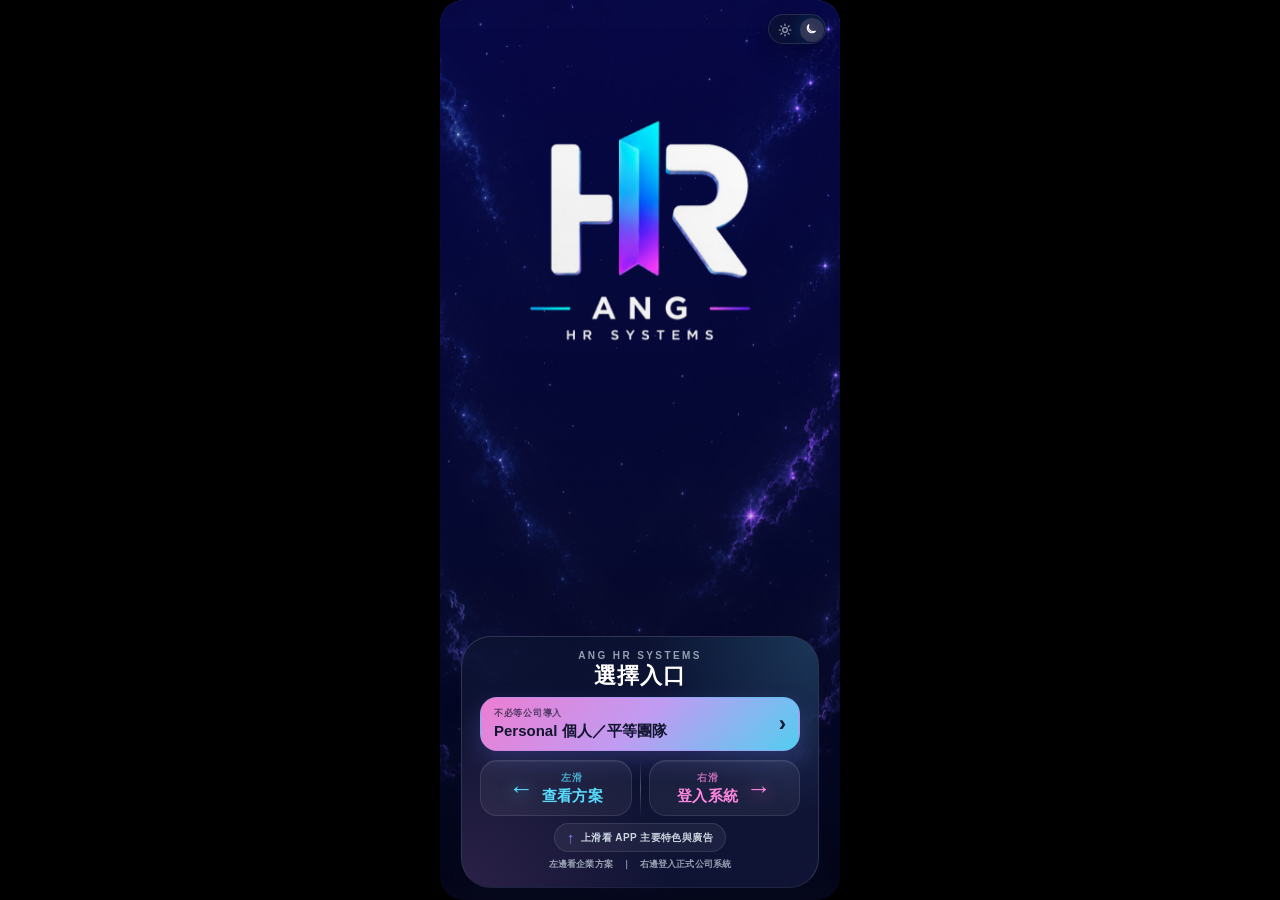
==== commit 60cc2e63: "1" ====
--- a/index.html
+++ b/index.html
@@ -2,14 +2,17 @@
 <html lang="zh-Hant">
 <head>
   <meta charset="UTF-8" />
-  <meta name="viewport" content="width=device-width,initial-scale=1.0,maximum-scale=1.0,user-scalable=no" />
+  <meta name="viewport" content="width=device-width,initial-scale=1.0,maximum-scale=1.0,user-scalable=no,viewport-fit=cover" />
+  <meta http-equiv="Cache-Control" content="no-cache, no-store, must-revalidate" />
+  <meta http-equiv="Pragma" content="no-cache" />
+  <meta http-equiv="Expires" content="0" />
   <title>ANG HR SYSTEMS｜ENTRY</title>
-  <link rel="preload" as="image" href="https://pub-51476fa95e5148749c1b932e123dc797.r2.dev/ang-entry-bg-day.png?v=20260613-r2-html" referrerpolicy="no-referrer" />
-  <link rel="preload" as="image" href="https://pub-51476fa95e5148749c1b932e123dc797.r2.dev/ang-entry-bg-night.png?v=20260613-r2-html" referrerpolicy="no-referrer" />
+  <link rel="preload" as="image" href="ang-entry-bg-day.png?v=20260707-personal-creator-p0" referrerpolicy="no-referrer" />
+  <link rel="preload" as="image" href="ang-entry-bg-night.png?v=20260707-personal-creator-p0" referrerpolicy="no-referrer" />
   <style>
     :root{
       --body-bg:#000000;
-      --screen-bg:url("https://pub-51476fa95e5148749c1b932e123dc797.r2.dev/ang-entry-bg-day.png?v=20260613-r2-html");
+      --screen-bg:url("ang-entry-bg-day.png?v=20260707-personal-creator-p0");
       --screen-fallback:linear-gradient(180deg,#eef7ff 0%,#dff3ff 45%,#f3e7ff 100%);
       --panel-bg:rgba(255,255,255,.94);
       --panel-border:rgba(226,232,240,.92);
@@ -40,7 +43,7 @@
 
     body[data-theme="dark"]{
       --body-bg:#000000;
-      --screen-bg:url("https://pub-51476fa95e5148749c1b932e123dc797.r2.dev/ang-entry-bg-night.png?v=20260613-r2-html");
+      --screen-bg:url("ang-entry-bg-night.png?v=20260707-personal-creator-p0");
       --screen-fallback:radial-gradient(circle at 50% 0%,#203b74 0%,#111a3b 42%,#050816 100%);
       --panel-bg:rgba(18,25,42,.88);
       --panel-border:rgba(255,255,255,.08);
@@ -84,12 +87,17 @@
     .phone{
       width:100%;
       max-width:400px;
-      height:min(100vh,760px);
+      min-height:100vh;
+      height:100vh;
       position:relative;
       overflow:hidden;
       border-radius:24px;
       background:var(--screen-fallback,#05060b);
       box-shadow:0 18px 42px rgba(0,0,0,.28);
+    }
+    body{
+      padding-top:env(safe-area-inset-top);
+      padding-bottom:env(safe-area-inset-bottom);
     }
     .phone::before{
       content:"";
@@ -176,7 +184,18 @@
 
     .view{position:absolute;inset:0;z-index:5;display:none;flex-direction:column;}
     .view.active{display:flex;}
-    .top-space{flex:1;min-height:360px;transition:opacity .42s var(--ease),transform .42s var(--ease);}
+    @keyframes managerSlideFromLeft{
+      0%{opacity:.12;transform:translateX(-72px) scale(.985);filter:blur(3px);}
+      62%{opacity:1;transform:translateX(8px) scale(1);filter:blur(0);}
+      100%{opacity:1;transform:translateX(0) scale(1);filter:blur(0);}
+    }
+    @keyframes managerSheetSoftPop{
+      0%{transform:scale(.96) translateY(18px);}
+      100%{transform:scale(1) translateY(0);}
+    }
+    #managerEntryView.manager-slide-in .sheet-stage{animation:managerSlideFromLeft .58s var(--ease) both;}
+    #managerEntryView.manager-slide-in .plan-sheet.active{animation:managerSheetSoftPop .42s var(--ease) both;}
+    .top-space{flex:1;min-height:260px;transition:opacity .42s var(--ease),transform .42s var(--ease);}
     .phone.expanded .top-space{opacity:.38;transform:translateY(-24px) scale(.96);}
     .panel{
       position:relative;
@@ -291,7 +310,7 @@
     .profile-name{color:var(--main-text);font-size:18px;font-weight:1000;letter-spacing:.02em;}
     .profile-meta{margin-top:4px;color:var(--muted-text);font-size:13px;font-weight:850;letter-spacing:.03em;}
 
-    .sheet-stage{position:absolute;left:0;right:0;bottom:0;z-index:8;height:190px;max-height:88vh;overflow:visible;transition:height .58s var(--ease);}
+    .sheet-stage{position:absolute;left:0;right:0;bottom:0;z-index:8;height:230px;max-height:88vh;overflow:visible;transition:height .58s var(--ease);}
     .phone.expanded .sheet-stage{height:82vh;}
     .sheet-carousel{width:100%;height:100%;display:flex;gap:14px;overflow-x:auto;overflow-y:visible;scroll-snap-type:x mandatory;scroll-padding-left:calc((100% - 358px) / 2);scroll-padding-right:calc((100% - 358px) / 2);padding-left:calc((100% - 358px) / 2);padding-right:calc((100% - 358px) / 2);-webkit-overflow-scrolling:touch;touch-action:pan-x;overscroll-behavior-x:contain;overscroll-behavior-y:none;scroll-behavior:smooth;cursor:grab;scrollbar-width:none;}
     .sheet-carousel::-webkit-scrollbar{display:none;}
@@ -299,13 +318,56 @@
     .plan-sheet{flex:0 0 auto;height:100%;scroll-snap-align:center;border-radius:32px 32px 0 0;background:var(--card-bg);border:1px solid var(--card-border);border-bottom:0;box-shadow:0 -14px 34px rgba(15,23,42,.10);backdrop-filter:blur(26px);-webkit-backdrop-filter:blur(26px);overflow:hidden;display:flex;flex-direction:column;opacity:.58;transform:scale(.94) translateY(14px);transition:opacity .28s var(--ease),transform .28s var(--ease),box-shadow .28s var(--ease),background .28s ease;position:relative;touch-action:pan-x;}
     .plan-sheet.active{opacity:1;transform:scale(1) translateY(0);box-shadow:0 -18px 46px rgba(15,23,42,.15);}
     body[data-theme="dark"] .plan-sheet.active{box-shadow:0 -18px 46px rgba(0,0,0,.24);}
-    .plan-sheet.login,.plan-sheet.basic,.plan-sheet.plus,.plan-sheet.premium{width:358px;}
+    .plan-sheet.employee,.plan-sheet.login,.plan-sheet.intro,.plan-sheet.personal,.plan-sheet.basic,.plan-sheet.plus,.plan-sheet.premium,.plan-sheet.private{width:358px;}
     .plan-sheet::before{content:"";position:absolute;inset:0;background:radial-gradient(circle at 100% 0%,rgba(89,221,255,.18) 0%,rgba(89,221,255,0) 40%),radial-gradient(circle at 0% 100%,rgba(255,135,224,.13) 0%,rgba(255,135,224,0) 48%);pointer-events:none;z-index:0;}
     .sheet-handle-zone{width:100%;padding:12px 0 8px;display:flex;justify-content:center;flex:0 0 auto;cursor:default;position:relative;z-index:2;pointer-events:none;}
     .sheet-handle{width:44px;height:5px;border-radius:999px;background:rgba(100,116,139,.34);}
     body[data-theme="dark"] .sheet-handle{background:rgba(255,255,255,.20);}
     .sheet-summary{position:relative;z-index:2;padding:6px 32px 8px 16px;flex:0 0 auto;}
-    .phone:not(.expanded) .sheet-stage::after{content:"往上滑開啟";position:absolute;left:50%;top:-24px;transform:translateX(-50%);display:block;color:var(--muted-text);font-size:15px;line-height:1.2;font-weight:900;letter-spacing:.06em;text-align:center;opacity:.78;animation:hintBounce 1.5s ease-in-out infinite;z-index:10;white-space:nowrap;pointer-events:none;}
+    .intro-summary{padding:16px 16px 16px 16px;position:relative;overflow:visible;}
+    .entry-chooser{position:relative;z-index:1;padding:0;}
+    .entry-chooser-title{margin:0;text-align:center;color:#fff;font-size:24px;line-height:1.1;font-weight:1000;letter-spacing:.08em;}
+    .entry-chooser-subtitle{margin:6px 0 12px;text-align:center;color:rgba(236,242,255,.74);font-size:13px;line-height:1.35;font-weight:700;letter-spacing:.02em;}
+    .entry-chooser-list{display:grid;gap:10px;}
+    .entry-chooser-card{position:relative;min-height:90px;width:100%;display:grid;grid-template-columns:1fr auto;grid-template-areas:"guide guide" "info action";align-items:center;gap:8px 12px;padding:12px 14px;border-radius:20px;border:1px solid rgba(255,255,255,.14);background:linear-gradient(135deg,rgba(255,255,255,.07),rgba(255,255,255,.04));box-shadow:inset 0 1px 0 rgba(255,255,255,.10),0 8px 18px rgba(0,0,0,.20);overflow:hidden;appearance:none;cursor:pointer;color:inherit;text-align:left;}
+    .entry-chooser-card::before{content:"";position:absolute;inset:0;border-radius:inherit;z-index:0;}
+    .entry-chooser-card.login::before{background:radial-gradient(220px 100px at 12% 50%,rgba(255,79,195,.16),transparent 60%),linear-gradient(90deg,rgba(255,88,196,.13) 0%,rgba(149,98,255,.10) 58%,rgba(255,255,255,.03) 100%);}
+    .entry-chooser-card.plan::before{background:radial-gradient(220px 100px at 12% 50%,rgba(53,183,255,.16),transparent 60%),linear-gradient(90deg,rgba(63,164,255,.13) 0%,rgba(112,120,255,.10) 58%,rgba(255,255,255,.03) 100%);}
+    .entry-chooser-card>*{position:relative;z-index:1;}
+    .entry-chooser-guide{grid-area:guide;display:flex;align-items:center;gap:6px;color:#ff4fc3;}
+    .entry-chooser-guide-meta{display:flex;align-items:center;gap:6px;}
+    .entry-chooser-person{width:22px;height:22px;border-radius:999px;display:inline-flex;align-items:center;justify-content:center;border:1px solid currentColor;font-size:12px;line-height:1;}
+    .entry-chooser-card.login .entry-chooser-guide,.entry-chooser-card.login .entry-chooser-info{justify-content:flex-end;text-align:right;}
+    .entry-chooser-card.plan .entry-chooser-guide{color:#35b7ff;}
+    .entry-chooser-chevrons{display:flex;align-items:center;gap:4px;}
+    .entry-chooser-chevrons span{width:10px;height:10px;border-top:2px solid currentColor;border-left:2px solid currentColor;transform:rotate(-45deg);opacity:.95;}
+    .entry-chooser-card.plan .entry-chooser-chevrons span{border-left:none;border-right:2px solid currentColor;transform:rotate(45deg);}
+    .entry-chooser-chip{height:24px;min-width:72px;padding:0 10px;border:1px solid currentColor;border-radius:999px;display:flex;align-items:center;justify-content:center;font-size:11px;font-weight:900;letter-spacing:.06em;white-space:nowrap;}
+    .entry-chooser-info{grid-area:info;min-width:0;}
+    .entry-chooser-card-title{margin:0 0 2px;color:#fff;font-size:24px;line-height:1.1;font-weight:1000;letter-spacing:.03em;}
+    .entry-chooser-card-sub{margin:0;color:rgba(234,241,255,.74);font-size:13px;line-height:1.35;font-weight:700;letter-spacing:.02em;}
+    .entry-chooser-action{grid-area:action;height:30px;min-width:92px;padding:0 10px;border-radius:999px;border:1px solid rgba(255,255,255,.18);display:flex;align-items:center;justify-content:center;font-size:12px;font-weight:900;letter-spacing:.05em;white-space:nowrap;background:linear-gradient(180deg,rgba(255,255,255,.08),rgba(255,255,255,.04));}
+    .entry-chooser-card.login .entry-chooser-action{color:#ff4fc3;border-color:rgba(255,79,195,.45);}
+    .entry-chooser-card.plan .entry-chooser-action{color:#59ddff;border-color:rgba(53,183,255,.45);}
+    @media (max-width:430px){
+      .intro-summary{padding:12px 10px 12px 10px;}
+      .entry-chooser{padding:0;}
+      .entry-chooser-title{font-size:20px;}
+      .entry-chooser-subtitle{font-size:12px;margin:5px 0 10px;}
+      .entry-chooser-card{padding:10px 10px;gap:6px 10px;border-radius:16px;}
+      .entry-chooser-card-title{font-size:20px;}
+      .entry-chooser-card-sub{font-size:12px;line-height:1.3;}
+      .entry-chooser-guide{gap:5px;}
+      .entry-chooser-person{width:20px;height:20px;font-size:11px;}
+      .entry-chooser-chip{min-width:66px;font-size:10px;height:22px;padding:0 8px;}
+      .entry-chooser-chevrons{gap:3px;}
+      .entry-chooser-chevrons span{width:8px;height:8px;}
+      .entry-chooser-action{display:none;}
+    }
+    .bg-swipe-guide{position:absolute;left:50%;top:-138px;transform:translateX(-50%);display:flex;align-items:center;justify-content:center;z-index:10;pointer-events:none;opacity:.70;}
+    .bg-swipe-guide-gif{width:74px;height:auto;display:block;filter:drop-shadow(0 6px 12px rgba(0,0,0,.34));}
+    .phone.expanded .bg-swipe-guide{display:none;}
+    .phone:not(.expanded) .sheet-stage::after{content:"往上滑看更多";position:absolute;left:50%;top:-24px;transform:translateX(-50%);display:block;color:var(--muted-text);font-size:15px;line-height:1.2;font-weight:900;letter-spacing:.06em;text-align:center;opacity:.78;animation:hintBounce 1.5s ease-in-out infinite;z-index:10;white-space:nowrap;pointer-events:none;}
     @keyframes hintBounce{0%,100%{transform:translateX(-50%) translateY(0);}50%{transform:translateX(-50%) translateY(-6px);}}
 
     .sheet-summary-grid{display:grid;grid-template-columns:1fr auto;grid-template-rows:auto auto;gap:16px 12px;align-items:end;justify-items:start;}
@@ -339,6 +401,11 @@
     .auth-split-row .google-action,.auth-split-row .line-action{margin-top:0!important;min-height:52px!important;padding:12px 10px!important;border-radius:16px!important;font-size:14px!important;line-height:1.22!important;letter-spacing:.01em!important;gap:7px!important;}
     .auth-split-row .btn-icon{width:1.45em;height:1.45em;font-size:.86em;transform:none;}
     .has-line-icon .btn-icon{min-width:34px;width:34px;height:22px;border-radius:7px;background:rgba(255,255,255,.96);color:#06c755;font-size:10px;font-family:Arial,sans-serif;font-weight:1000;letter-spacing:-.02em;box-shadow:0 3px 10px rgba(15,23,42,.12);}
+    .other-auth{margin-top:10px;border-radius:16px;border:1px solid rgba(148,163,184,.28);background:rgba(255,255,255,.04);overflow:hidden;}
+    .other-auth summary{list-style:none;cursor:pointer;display:flex;align-items:center;justify-content:center;min-height:46px;padding:10px 14px;color:var(--muted-text);font-size:14px;font-weight:900;letter-spacing:.03em;}
+    .other-auth summary::-webkit-details-marker{display:none;}
+    .other-auth[open] summary{border-bottom:1px solid rgba(148,163,184,.22);}
+    .other-auth .auth-split-row{margin:10px;padding:0;}
 
     .inline-form{display:grid;gap:10px;margin-top:14px;}
     .inline-label{color:var(--main-text);font-size:13px;line-height:1.35;font-weight:1000;}
@@ -349,9 +416,11 @@
     .swipe-hint{display:grid;grid-template-columns:1fr auto 1fr;align-items:center;width:100%;margin-top:12px;column-gap:16px;color:var(--muted-text);}
     .swipe-hint-side{display:flex;align-items:flex-end;gap:4px;color:#8089ff;padding-top:4px;}
     .swipe-hint-side.left{justify-content:flex-end;animation:swipeHintLeft 1.2s ease-in-out infinite;}
-    .swipe-hint-side.right{justify-content:flex-start;animation:swipeHintLeft 1.2s ease-in-out infinite;}
+    .swipe-hint-side.right{justify-content:flex-start;animation:swipeHintRight 1.2s ease-in-out infinite;}
+    .swipe-hint-side.right svg{transform:rotate(180deg);}
     .swipe-hint-side svg{width:18px;height:18px;display:block;stroke:currentColor;fill:none;stroke-width:3.2;stroke-linecap:round;stroke-linejoin:round;}
     @keyframes swipeHintLeft{0%,100%{opacity:.40;transform:translateX(3px)}50%{opacity:1;transform:translateX(-2px)}}
+    @keyframes swipeHintRight{0%,100%{opacity:.40;transform:translateX(-3px)}50%{opacity:1;transform:translateX(2px)}}
     .swipe-hint-text{min-width:0;display:flex;flex-direction:column;align-items:center;justify-content:center;gap:4px;text-align:center;}
     .swipe-hint-main{color:#8089ff;font-size:15px;line-height:1.5;font-weight:1000;white-space:nowrap;}
     .swipe-hint-plan{color:#8089ff;font-size:14px;line-height:1.3;font-weight:1000;letter-spacing:.02em;white-space:nowrap;}
@@ -381,14 +450,15 @@
     @media (max-width:430px){
       body{align-items:stretch;}
       .phone{max-width:none;max-height:none;height:100vh;border-radius:0;}
-      .top-space{min-height:380px;}
+      .top-space{min-height:240px;}
+      .sheet-stage{height:240px;}
       .sheet-carousel{scroll-padding-left:calc((100% - 342px) / 2);scroll-padding-right:calc((100% - 342px) / 2);padding-left:calc((100% - 342px) / 2);padding-right:calc((100% - 342px) / 2);}
-      .plan-sheet.login,.plan-sheet.register,.plan-sheet.basic,.plan-sheet.plus,.plan-sheet.premium{width:342px;}
+      .plan-sheet.employee,.plan-sheet.login,.plan-sheet.intro,.plan-sheet.register,.plan-sheet.basic,.plan-sheet.plus,.plan-sheet.premium{width:342px;}
       .sheet-title{font-size:32px;}
       .sheet-price{font-size:26px;}
     }
     @media (max-width:360px){.btn{font-size:17px;padding-left:14px;padding-right:14px;gap:8px;}.btn-row .btn{font-size:15px;padding-left:10px;padding-right:10px;}.sheet-action button{font-size:16px;}}
-    @media (max-height:700px){.phone{height:100vh;border-radius:0;}.top-space{min-height:320px;}.panel{min-height:258px;padding:24px 22px 22px;}.sheet-stage{height:188px;}}
+    @media (max-height:700px){.phone{height:100vh;border-radius:0;}.top-space{min-height:260px;}.panel{min-height:258px;padding:24px 22px 22px;}.sheet-stage{height:220px;}}
 
     /* ANG_UI_CLEAN_TYPOGRAPHY_V2
        目的：統一字級、按鈕間距、卡片排版與手機可讀性。 */
@@ -563,6 +633,10 @@
       height:196px;
     }
 
+    .phone:not(.expanded) .sheet-stage{
+      height:216px;
+    }
+
     .phone.expanded .sheet-stage{
       height:84vh;
     }
@@ -583,8 +657,9 @@
       padding:10px 22px 12px;
     }
 
-    .plan-sheet.login .sheet-summary{
-      padding:8px 22px 14px;
+    .plan-sheet.login .sheet-summary,
+    .plan-sheet.employee .sheet-summary{
+      padding:14px 22px 14px;
     }
 
     .summary-main{
@@ -599,11 +674,72 @@
       text-shadow:0 1px 2px rgba(0,0,0,.20);
     }
 
-    .plan-sheet.login .sheet-title{
-      font-size:26px;
+    .plan-sheet.login .sheet-title,
+    .plan-sheet.employee .sheet-title{
+      font-size:29px;
       line-height:1.12;
       letter-spacing:.01em;
       max-width:210px;
+    }
+
+    .employee-quick-note{
+      min-height:42px;
+      border-radius:14px;
+      padding:9px 12px;
+      display:flex;
+      align-items:center;
+      color:var(--muted-text);
+      font-size:13px;
+      font-weight:900;
+      letter-spacing:.01em;
+      background:rgba(255,255,255,.06);
+      border:1px solid var(--input-border);
+      white-space:nowrap;
+      overflow:hidden;
+      text-overflow:ellipsis;
+    }
+
+    .login-company-quick{
+      margin-top:12px;
+      padding-top:12px;
+      border-top:1px solid var(--line);
+    }
+
+    .login-company-quick .inline-label{
+      margin-bottom:6px;
+      font-size:16px;
+      line-height:1.25;
+      letter-spacing:.02em;
+      font-weight:1000;
+    }
+
+    .login-company-row{
+      display:grid;
+      grid-template-columns:minmax(0,1fr) auto;
+      gap:8px;
+      align-items:center;
+    }
+
+    .login-company-row .inline-input{
+      min-height:42px;
+      border-radius:14px;
+      padding:9px 12px;
+      font-size:14px;
+      letter-spacing:.01em;
+    }
+
+    .login-next-btn{
+      min-width:88px;
+      min-height:42px;
+      border-radius:14px;
+      padding:9px 14px;
+      background:var(--primary-bg);
+      color:#fff!important;
+      font-size:14px;
+      font-weight:1000;
+      letter-spacing:.03em;
+      box-shadow:var(--primary-shadow);
+      text-shadow:0 1px 2px rgba(0,0,0,.18);
     }
 
     .sheet-summary-grid{
@@ -825,12 +961,17 @@
         min-height:372px;
       }
 
+      .phone:not(.expanded) .sheet-stage{
+        height:226px;
+      }
+
       .sheet-title{
         font-size:32px;
       }
 
-      .plan-sheet.login .sheet-title{
-        font-size:25px;
+      .plan-sheet.login .sheet-title,
+      .plan-sheet.employee .sheet-title{
+        font-size:27px;
       }
 
       .sheet-price{
@@ -872,8 +1013,9 @@
         padding-right:10px;
       }
 
-      .plan-sheet.login .sheet-title{
-        font-size:23px;
+      .plan-sheet.login .sheet-title,
+      .plan-sheet.employee .sheet-title{
+        font-size:24px;
         max-width:190px;
       }
 
@@ -920,6 +1062,10 @@
 
       .sheet-stage{
         height:188px;
+      }
+
+      .phone:not(.expanded) .sheet-stage{
+        height:206px;
       }
 
       .phone.expanded .sheet-stage{
@@ -940,9 +1086,430 @@
     .platform-email-list{display:grid;grid-template-columns:1fr;gap:7px;margin-top:8px;text-align:left;}
     .platform-email-list div{padding:8px 10px;border-radius:14px;background:rgba(255,255,255,.14);border:1px solid rgba(255,255,255,.12);font-size:12px;font-weight:900;word-break:break-all;}
     body:not([data-theme="dark"]) .platform-email-list div{background:rgba(255,255,255,.78);border-color:rgba(148,163,184,.24);color:#0f172a;}
+
+    .platform-refresh-row{display:flex;gap:8px;align-items:center;justify-content:center;flex-wrap:wrap;margin-top:12px;}
+    .platform-refresh-btn{appearance:none;border:0;border-radius:999px;padding:10px 14px;font-size:13px;font-weight:1000;cursor:pointer;color:#111827;background:#fff;box-shadow:0 10px 24px rgba(15,23,42,.14);}
+    .platform-refresh-btn:disabled{opacity:.58;cursor:not-allowed;}
+    .platform-refresh-pill{display:inline-flex;align-items:center;justify-content:center;border-radius:999px;padding:8px 10px;font-size:12px;font-weight:1000;background:rgba(128,137,255,.14);border:1px solid rgba(128,137,255,.25);}
+    body[data-theme="dark"] .platform-refresh-btn{background:#e5e7eb;color:#111827;}
     body[data-theme="dark"] .platform-secret{color:#cbd5e1;}
 
-  </style>
+  
+
+    /* ANG_20260707_CONTROLLED_GESTURES_START
+       手勢規則：上下由拖曳距離決定開關；左右每次只移動一張，禁止慣性跳多張與停半格。 */
+    .sheet-carousel{
+      overflow-x:hidden!important;
+      scroll-snap-type:none!important;
+      scroll-behavior:auto!important;
+      overscroll-behavior:none!important;
+      touch-action:pan-y!important;
+    }
+    .sheet-carousel.gesture-dragging{scroll-behavior:auto!important;}
+    .sheet-stage.gesture-dragging{transition:none!important;}
+    .plan-sheet{scroll-snap-stop:always;}
+    .plan-sheet.intro{touch-action:none!important;}
+    .sheet-detail,.entry-discovery-detail{touch-action:pan-y!important;}
+    .discovery-top{touch-action:none!important;}
+    .discovery-ad-rail,.mini-pills{touch-action:pan-x!important;}
+    /* ANG_20260707_CONTROLLED_GESTURES_END */
+
+    /* ANG_20260707_SIMPLE_ENTRY_START
+       首頁只保留水平選擇：左滑方案、右滑登入。 */
+    .phone:not(.expanded) .sheet-stage::after{display:none!important;}
+    .phone.intro-active .sheet-stage,
+    .phone.intro-active:not(.expanded) .sheet-stage{height:178px!important;}
+    .phone.intro-active .sheet-carousel{overflow-y:hidden;}
+    .phone.intro-active .plan-sheet.intro{
+      opacity:1;
+      transform:none;
+      border-radius:30px 30px 0 0;
+      background:linear-gradient(145deg,rgba(10,18,47,.88),rgba(20,24,60,.78));
+      border-color:rgba(255,255,255,.14);
+      box-shadow:0 -18px 46px rgba(5,8,22,.26);
+    }
+    body:not([data-theme="dark"]) .phone.intro-active .plan-sheet.intro{
+      background:linear-gradient(145deg,rgba(255,255,255,.94),rgba(246,248,255,.90));
+      border-color:rgba(148,163,184,.22);
+      box-shadow:0 -16px 38px rgba(79,70,229,.12);
+    }
+    .entry-simple{
+      height:100%;
+      padding:17px 18px calc(16px + env(safe-area-inset-bottom));
+      display:flex;
+      flex-direction:column;
+      justify-content:center;
+      position:relative;
+      z-index:2;
+    }
+    .entry-simple-eyebrow{
+      margin-bottom:3px;
+      color:rgba(203,213,225,.72);
+      text-align:center;
+      font-size:10px;
+      line-height:1;
+      font-weight:900;
+      letter-spacing:.24em;
+    }
+    body:not([data-theme="dark"]) .entry-simple-eyebrow{color:#64748b;}
+    .entry-simple-title{
+      margin:0 0 12px;
+      color:#fff;
+      text-align:center;
+      font-size:22px;
+      line-height:1.1;
+      font-weight:1000;
+      letter-spacing:.05em;
+    }
+    body:not([data-theme="dark"]) .entry-simple-title{color:#0f172a;}
+    .entry-simple-directions{
+      display:grid;
+      grid-template-columns:minmax(0,1fr) 1px minmax(0,1fr);
+      align-items:stretch;
+      gap:8px;
+    }
+    .entry-simple-divider{
+      width:1px;
+      min-height:52px;
+      background:linear-gradient(180deg,transparent,rgba(148,163,184,.45),transparent);
+    }
+    .entry-simple-side{
+      min-width:0;
+      min-height:56px;
+      padding:8px 10px;
+      border-radius:17px;
+      display:flex;
+      align-items:center;
+      justify-content:center;
+      gap:8px;
+      color:#fff;
+      background:rgba(255,255,255,.055);
+      border:1px solid rgba(255,255,255,.10);
+      box-shadow:inset 0 1px 0 rgba(255,255,255,.06);
+      appearance:none;
+    }
+    body:not([data-theme="dark"]) .entry-simple-side{
+      color:#0f172a;
+      background:rgba(255,255,255,.78);
+      border-color:rgba(148,163,184,.18);
+      box-shadow:0 8px 18px rgba(15,23,42,.06);
+    }
+    .entry-simple-side.plan{color:#59ddff;}
+    .entry-simple-side.login{color:#ff87e0;}
+    body:not([data-theme="dark"]) .entry-simple-side.plan{color:#087fa0;}
+    body:not([data-theme="dark"]) .entry-simple-side.login{color:#a83289;}
+    .entry-simple-side:active{transform:scale(.98);}
+    .entry-simple-arrow{
+      flex:0 0 auto;
+      font-size:25px;
+      line-height:1;
+      font-weight:500;
+      filter:drop-shadow(0 2px 8px currentColor);
+    }
+    .entry-simple-copy{min-width:0;display:flex;flex-direction:column;line-height:1.05;}
+    .entry-simple-copy small{font-size:10px;font-weight:900;letter-spacing:.08em;opacity:.72;}
+    .entry-simple-copy strong{margin-top:4px;font-size:15px;font-weight:1000;letter-spacing:.02em;white-space:nowrap;}
+    .entry-simple-note{
+      margin:9px 0 0;
+      color:rgba(203,213,225,.72);
+      text-align:center;
+      font-size:10px;
+      line-height:1.3;
+      font-weight:800;
+      letter-spacing:.01em;
+    }
+    body:not([data-theme="dark"]) .entry-simple-note{color:#64748b;}
+    @media(max-width:370px){
+      .phone.intro-active .sheet-stage,
+      .phone.intro-active:not(.expanded) .sheet-stage{height:172px!important;}
+      .entry-simple{padding-left:12px;padding-right:12px;}
+      .entry-simple-title{font-size:20px;margin-bottom:10px;}
+      .entry-simple-side{padding-left:7px;padding-right:7px;gap:6px;}
+      .entry-simple-copy strong{font-size:14px;}
+      .entry-simple-note{font-size:9px;}
+    }
+    /* ANG_20260707_FEATURE_ADS_START
+       首頁中央卡上滑後，顯示 APP 主要特色與精選廣告。 */
+    .phone.intro-active.expanded .sheet-stage{
+      height:86vh!important;
+    }
+    .phone.intro-active.expanded .plan-sheet.intro{
+      transform:none;
+      opacity:1;
+    }
+    .phone.intro-active.expanded .entry-simple{
+      height:auto;
+      flex:0 0 auto;
+      justify-content:flex-start;
+      padding:14px 18px 10px;
+      border-bottom:1px solid rgba(148,163,184,.18);
+    }
+    .phone.intro-active.expanded .entry-simple-directions,
+    .phone.intro-active.expanded .entry-simple-note,
+    .phone.intro-active.expanded .entry-simple-upbar{
+      display:none;
+    }
+    .phone.intro-active.expanded .entry-simple-eyebrow{
+      margin-bottom:5px;
+    }
+    .phone.intro-active.expanded .entry-simple-title{
+      margin:0;
+      font-size:20px;
+    }
+    .entry-simple-upbar{
+      margin:8px auto 0;
+      width:max-content;
+      max-width:100%;
+      display:flex;
+      align-items:center;
+      justify-content:center;
+      gap:6px;
+      padding:6px 12px;
+      border-radius:999px;
+      color:#cbd5e1;
+      background:rgba(255,255,255,.06);
+      border:1px solid rgba(255,255,255,.10);
+      font-size:10px;
+      line-height:1;
+      font-weight:900;
+      letter-spacing:.04em;
+      cursor:pointer;
+      animation:introUpHint 1.5s ease-in-out infinite;
+    }
+    body:not([data-theme="dark"]) .entry-simple-upbar{
+      color:#475569;
+      background:rgba(255,255,255,.76);
+      border-color:rgba(148,163,184,.20);
+    }
+    .entry-simple-upbar-icon{
+      font-size:15px;
+      line-height:1;
+      color:#8089ff;
+    }
+    @keyframes introUpHint{
+      0%,100%{transform:translateY(0);opacity:.72;}
+      50%{transform:translateY(-4px);opacity:1;}
+    }
+    .entry-discovery-detail{
+      padding:0 16px calc(22px + env(safe-area-inset-bottom));
+      overscroll-behavior:contain;
+    }
+    .discovery-top{
+      position:sticky;
+      top:0;
+      z-index:4;
+      margin:0 -2px 12px;
+      padding:12px 2px 8px;
+      display:flex;
+      align-items:center;
+      justify-content:space-between;
+      gap:10px;
+      background:linear-gradient(180deg,rgba(18,25,42,.98) 0%,rgba(18,25,42,.90) 78%,rgba(18,25,42,0) 100%);
+    }
+    body:not([data-theme="dark"]) .discovery-top{
+      background:linear-gradient(180deg,rgba(248,250,255,.98) 0%,rgba(248,250,255,.90) 78%,rgba(248,250,255,0) 100%);
+    }
+    .discovery-kicker{
+      color:var(--muted-text);
+      font-size:10px;
+      font-weight:900;
+      letter-spacing:.14em;
+    }
+    .discovery-title{
+      margin:3px 0 0;
+      color:var(--main-text);
+      font-size:21px;
+      line-height:1.15;
+      font-weight:1000;
+    }
+    .discovery-collapse{
+      flex:0 0 auto;
+      min-width:66px;
+      height:34px;
+      padding:0 12px;
+      border-radius:999px;
+      color:var(--main-text);
+      background:var(--secondary-bg);
+      border:1px solid var(--secondary-border);
+      font-size:12px;
+      font-weight:1000;
+    }
+    .discovery-section-title{
+      margin:0 0 9px;
+      color:var(--main-text);
+      font-size:15px;
+      font-weight:1000;
+      letter-spacing:.02em;
+    }
+    .discovery-feature-grid{
+      display:grid;
+      grid-template-columns:repeat(2,minmax(0,1fr));
+      gap:9px;
+      margin-bottom:18px;
+    }
+    .discovery-feature{
+      min-width:0;
+      padding:12px;
+      border-radius:18px;
+      background:linear-gradient(145deg,rgba(255,255,255,.10),rgba(255,255,255,.045));
+      border:1px solid rgba(255,255,255,.10);
+      box-shadow:inset 0 1px 0 rgba(255,255,255,.06);
+    }
+    body:not([data-theme="dark"]) .discovery-feature{
+      background:linear-gradient(145deg,#ffffff,#f5f7ff);
+      border-color:rgba(148,163,184,.18);
+      box-shadow:0 8px 20px rgba(15,23,42,.055);
+    }
+    .discovery-feature-icon{
+      width:34px;
+      height:34px;
+      margin-bottom:9px;
+      border-radius:12px;
+      display:flex;
+      align-items:center;
+      justify-content:center;
+      font-size:18px;
+      background:linear-gradient(135deg,rgba(89,221,255,.22),rgba(204,164,255,.24));
+      border:1px solid rgba(128,137,255,.24);
+    }
+    .discovery-feature strong{
+      display:block;
+      color:var(--main-text);
+      font-size:13px;
+      line-height:1.25;
+      font-weight:1000;
+    }
+    .discovery-feature p{
+      margin:5px 0 0;
+      color:var(--muted-text);
+      font-size:10px;
+      line-height:1.45;
+      font-weight:800;
+    }
+    .discovery-ad-rail{
+      display:flex;
+      gap:10px;
+      overflow-x:auto;
+      scroll-snap-type:x mandatory;
+      scrollbar-width:none;
+      -webkit-overflow-scrolling:touch;
+      padding:1px 1px 8px;
+      margin:0 -1px 14px;
+    }
+    .discovery-ad-rail::-webkit-scrollbar{display:none;}
+    .discovery-ad{
+      position:relative;
+      flex:0 0 84%;
+      min-height:132px;
+      padding:16px;
+      border-radius:22px;
+      overflow:hidden;
+      scroll-snap-align:center;
+      color:#fff;
+      box-shadow:0 14px 28px rgba(15,23,42,.18);
+    }
+    .discovery-ad::after{
+      content:"";
+      position:absolute;
+      width:130px;
+      height:130px;
+      right:-38px;
+      bottom:-52px;
+      border-radius:50%;
+      background:rgba(255,255,255,.14);
+    }
+    .discovery-ad.ad-free{background:linear-gradient(135deg,#00bfdc 0%,#6575ff 56%,#b02cff 100%);}
+    .discovery-ad.ad-clock{background:linear-gradient(135deg,#ff87e0 0%,#a77cff 52%,#5564e8 100%);}
+    .discovery-ad.ad-plan{background:linear-gradient(135deg,#15214b 0%,#203e88 54%,#00a9ce 100%);}
+    .discovery-ad-label{
+      position:relative;
+      z-index:1;
+      display:inline-flex;
+      padding:5px 9px;
+      border-radius:999px;
+      background:rgba(255,255,255,.18);
+      border:1px solid rgba(255,255,255,.20);
+      font-size:9px;
+      font-weight:1000;
+      letter-spacing:.08em;
+    }
+    .discovery-ad h4{
+      position:relative;
+      z-index:1;
+      margin:11px 0 5px;
+      font-size:21px;
+      line-height:1.12;
+      font-weight:1000;
+    }
+    .discovery-ad p{
+      position:relative;
+      z-index:1;
+      margin:0;
+      max-width:84%;
+      color:rgba(255,255,255,.88);
+      font-size:11px;
+      line-height:1.45;
+      font-weight:800;
+    }
+    .discovery-bottom-note{
+      margin:0;
+      padding:11px 12px;
+      border-radius:16px;
+      color:var(--muted-text);
+      background:rgba(128,137,255,.10);
+      border:1px solid rgba(128,137,255,.16);
+      text-align:center;
+      font-size:10px;
+      line-height:1.5;
+      font-weight:800;
+    }
+    @media(max-width:370px){
+      .entry-discovery-detail{padding-left:12px;padding-right:12px;}
+      .discovery-feature-grid{gap:7px;}
+      .discovery-feature{padding:10px;}
+      .discovery-ad{flex-basis:88%;}
+    }
+    /* ANG_20260707_FEATURE_ADS_END */
+    /* ANG_20260707_SIMPLE_ENTRY_END */
+
+
+    /* ANG_20260707_PERSONAL_CREATOR_P0_START
+       修正 iOS / App 底部入口卡被裁切，並加入 Personal 入口。 */
+    .phone.intro-active .sheet-stage,
+    .phone.intro-active:not(.expanded) .sheet-stage{
+      height:252px!important;
+      bottom:calc(12px + env(safe-area-inset-bottom))!important;
+    }
+    .phone.intro-active .plan-sheet.intro{
+      border-radius:30px!important;
+      border-bottom:1px solid var(--card-border)!important;
+    }
+    .phone.intro-active .entry-simple{
+      padding:14px 18px 13px!important;
+      justify-content:flex-start!important;
+    }
+    .entry-personal-cta{
+      width:100%;min-height:48px;margin:0 0 9px;padding:9px 13px;border:1px solid rgba(128,137,255,.22);border-radius:17px;
+      display:flex;align-items:center;justify-content:space-between;gap:10px;color:#11152f;
+      background:linear-gradient(135deg,rgba(255,135,224,.92),rgba(204,164,255,.94),rgba(89,221,255,.92));
+      box-shadow:0 10px 24px rgba(128,137,255,.22);font-weight:1000;text-align:left;
+    }
+    .entry-personal-cta small{display:block;font-size:9px;letter-spacing:.08em;opacity:.68;margin-bottom:2px}.entry-personal-cta strong{display:block;font-size:15px}.entry-personal-cta b{font-size:22px;line-height:1}
+    .entry-simple-title{margin-bottom:9px!important}.entry-simple-note{margin-top:7px!important;font-size:9px!important}.entry-simple-upbar{margin-top:7px!important}
+    .phone.intro-active.expanded .sheet-stage{bottom:0!important;height:86vh!important}.phone.intro-active.expanded .plan-sheet.intro{border-radius:30px 30px 0 0!important;border-bottom:0!important}
+    @media(max-width:370px){
+      .phone.intro-active .sheet-stage,.phone.intro-active:not(.expanded) .sheet-stage{height:244px!important;bottom:calc(8px + env(safe-area-inset-bottom))!important}
+      .entry-personal-cta{min-height:44px}.entry-personal-cta strong{font-size:14px}.entry-simple-side{min-height:50px!important}.entry-simple-note{display:none}
+    }
+
+    .plan-sheet.personal .sheet-summary{border:1.5px solid rgba(89,221,255,.72);background:linear-gradient(135deg,rgba(255,135,224,.20),rgba(204,164,255,.18),rgba(89,221,255,.20));box-shadow:0 0 24px rgba(128,137,255,.22)}
+    .plan-sheet.private .sheet-summary{border:1.5px solid rgba(15,23,42,.45);background:linear-gradient(135deg,rgba(226,232,240,.60),rgba(203,213,225,.40));box-shadow:0 0 24px rgba(15,23,42,.14)}
+    .plan-sheet.personal .sheet-tag{background:rgba(89,221,255,.22);color:#087fa0}.plan-sheet.private .sheet-tag{background:rgba(15,23,42,.12);color:#334155}
+    body[data-theme="dark"] .plan-sheet.personal .sheet-summary{background:linear-gradient(135deg,rgba(255,135,224,.18),rgba(128,137,255,.16),rgba(89,221,255,.14));border-color:rgba(89,221,255,.72)}
+    body[data-theme="dark"] .plan-sheet.private .sheet-summary{background:linear-gradient(135deg,rgba(30,41,59,.92),rgba(15,23,42,.88));border-color:rgba(203,213,225,.34)}
+    /* ANG_20260707_PERSONAL_CREATOR_P0_END */
+
+</style>
 
 <script>
 /* ANG_0603_PLATFORM_CREATOR_APP_RETURN_HANDLER_START */
@@ -973,7 +1540,7 @@
       localStorage.setItem('ang_employee_role',role);
       localStorage.setItem('isLoggedIn','1');
     }catch(e){}
-    var target='app.html?view=employee&company_id='+encodeURIComponent(companyId)+'&id='+encodeURIComponent(id)+'&employee_id='+encodeURIComponent(id)+'&role='+encodeURIComponent(role)+'&session_token='+encodeURIComponent(token)+'&token='+encodeURIComponent(token)+'&source=platform_creator_email_app_return_employee_bridge&auto_admin=1&_ts='+Date.now();
+    var target='creator.html?company_id='+encodeURIComponent(companyId)+'&id='+encodeURIComponent(id)+'&employee_id='+encodeURIComponent(id)+'&role='+encodeURIComponent(role)+'&session_token='+encodeURIComponent(token)+'&token='+encodeURIComponent(token)+'&source=platform_creator_email_app_return_creator&_ts='+Date.now();
     location.replace(target);
     return true;
   }
@@ -990,25 +1557,14 @@
 </head>
 
 <body data-theme="dark">
-  <main class="phone" id="phone">
-    <img class="screen-bg-img bg-day" src="https://pub-51476fa95e5148749c1b932e123dc797.r2.dev/ang-entry-bg-day.png?v=20260613-r2-html" alt="" aria-hidden="true" loading="eager" decoding="async" referrerpolicy="no-referrer" />
-    <img class="screen-bg-img bg-night" src="https://pub-51476fa95e5148749c1b932e123dc797.r2.dev/ang-entry-bg-night.png?v=20260613-r2-html" alt="" aria-hidden="true" loading="eager" decoding="async" referrerpolicy="no-referrer" />
+  <main class="phone intro-active" id="phone">
+    <img class="screen-bg-img bg-day" src="ang-entry-bg-day.png?v=20260707-personal-creator-p0" alt="" aria-hidden="true" loading="eager" decoding="async" referrerpolicy="no-referrer" />
+    <img class="screen-bg-img bg-night" src="ang-entry-bg-night.png?v=20260707-personal-creator-p0" alt="" aria-hidden="true" loading="eager" decoding="async" referrerpolicy="no-referrer" />
 
     <button class="theme-toggle" type="button" aria-label="切換日光與暗夜模式" aria-pressed="true">
       <span class="sun" aria-hidden="true"><svg viewBox="0 0 24 24"><circle cx="12" cy="12" r="4"></circle><path d="M12 2v2.2M12 19.8V22M4.93 4.93l1.56 1.56M17.51 17.51l1.56 1.56M2 12h2.2M19.8 12H22M4.93 19.07l1.56-1.56M17.51 6.49l1.56-1.56"></path></svg></span>
       <span class="moon" aria-hidden="true"><svg viewBox="0 0 24 24"><path d="M21 14.2A8.6 8.6 0 0 1 9.8 3a7.5 7.5 0 1 0 11.2 11.2z"></path></svg></span>
     </button>
-
-    <section id="homeView" class="view active">
-      <div class="top-space"></div>
-      <div class="panel">
-        <h1 class="home-title">歡迎登入系統</h1>
-        <button class="btn btn-primary" type="button" onclick="showEmployeeEntry('code')">員工專區</button>
-        <div class="help-text">首次使用請點擊專屬開通連結</div>
-        <div class="spacer"></div>
-        <button class="btn btn-secondary" type="button" onclick="showManagerEntry()">企業管理與註冊</button>
-      </div>
-    </section>
 
     <section id="employeeEntryView" class="view">
       <div class="top-space"></div>
@@ -1065,74 +1621,162 @@
       </div>
     </section>
 
-    <section id="managerEntryView" class="view">
+    <section id="managerEntryView" class="view active">
       <div class="top-space"></div>
       <section class="sheet-stage">
         <div class="sheet-carousel" id="sheetCarousel">
 
-          <article class="plan-sheet login platform" data-key="platform">
-            <div class="sheet-handle-zone"><div class="sheet-handle"></div></div>
-            <div class="sheet-summary">
-              <div class="summary-main">
-                <div class="summary-left"><h2 class="sheet-title">平台管理員登入</h2></div>
-                <div class="summary-right"><button class="contact-mini-btn" type="button" onclick="showHome()">返回</button></div>
-              </div>
-              <div class="swipe-hint">
-                <span class="swipe-hint-side left" aria-hidden="true"><svg viewBox="0 0 24 24"><path d="M15 6l-6 6 6 6"></path></svg><svg viewBox="0 0 24 24"><path d="M15 6l-6 6 6 6"></path></svg><svg viewBox="0 0 24 24"><path d="M15 6l-6 6 6 6"></path></svg></span>
-                <span class="swipe-hint-text"><span class="swipe-hint-main">四封 Email 驗證</span><span class="swipe-hint-plan">任意點兩封｜Creator 平台方｜ANG8963</span></span>
-                <span class="swipe-hint-side right" aria-hidden="true"><svg viewBox="0 0 24 24"><path d="M15 6l-6 6 6 6"></path></svg><svg viewBox="0 0 24 24"><path d="M15 6l-6 6 6 6"></path></svg><svg viewBox="0 0 24 24"><path d="M15 6l-6 6 6 6"></path></svg></span>
-              </div>
-            </div>
-            <div class="sheet-detail">
-              <div class="detail-block">
-                <h3 class="detail-title">Creator 平台方</h3>
-                <p class="detail-desc">平台方登入不走公司 Admin。按下方按鈕後，系統會寄出 4 封一次性驗證連結；任意 2 個信箱點擊完成後，才會以 ANG8963 / Creator / PLATFORM 進入管理中心。</p>
-                <div class="platform-auth-box">
-                  <div class="platform-email-list">
-                    <div>edn869728@gmail.com</div>
-                    <div>endenmi@yahoo.com</div>
-                    <div>chihhao128@gmail.com</div>
-                    <div>endenmi@icloud.com</div>
-                  </div>
-                  <div class="sheet-action" style="padding:0;margin-top:10px">
-                    <button type="button" data-action-key="platform-email-login">發送 4 封驗證信</button>
-                  </div>
-                  <div id="platformLoginStatus" class="status"></div>
-                  <div id="platformEmailVerifyBox" class="platform-qr-box"></div>
-                </div>
-              </div>
-            </div>
-          </article>
-
-          <article class="plan-sheet login active" data-key="login">
+          <article class="plan-sheet login" data-key="login">
             <div class="sheet-handle-zone"><div class="sheet-handle"></div></div>
             <div class="sheet-summary">
               <div class="summary-main">
                 <div class="summary-left"><h2 class="sheet-title">企業管理登入</h2></div>
-                <div class="summary-right"><button class="contact-mini-btn" type="button" onclick="showHome()">返回</button></div>
               </div>
-              <div class="swipe-hint">
-                <span class="swipe-hint-side left" aria-hidden="true"><svg viewBox="0 0 24 24"><path d="M15 6l-6 6 6 6"></path></svg><svg viewBox="0 0 24 24"><path d="M15 6l-6 6 6 6"></path></svg><svg viewBox="0 0 24 24"><path d="M15 6l-6 6 6 6"></path></svg></span>
-                <span class="swipe-hint-text"><span class="swipe-hint-main">左右滑動 查看登入與方案</span><span class="swipe-hint-plan">平台管理 / Basic / Plus / Premium</span></span>
-                <span class="swipe-hint-side right" aria-hidden="true"><svg viewBox="0 0 24 24"><path d="M15 6l-6 6 6 6"></path></svg><svg viewBox="0 0 24 24"><path d="M15 6l-6 6 6 6"></path></svg><svg viewBox="0 0 24 24"><path d="M15 6l-6 6 6 6"></path></svg></span>
+              <div class="login-company-quick">
+                <div class="inline-label">公司代碼</div>
+                <div class="login-company-row">
+                  <input class="inline-input" id="adminCompanyCode" type="text" inputmode="text" autocomplete="organization" placeholder="例如 ANG0603" />
+                  <button class="login-next-btn" type="button" data-action-key="expand-login">下一步</button>
+                </div>
               </div>
             </div>
             <div class="sheet-detail">
               <div class="detail-block">
                 <h3 class="detail-title">登入驗證</h3>
                 <div class="inline-form">
-                  <div><div class="inline-label">公司代碼</div><input class="inline-input" id="adminCompanyCode" type="text" inputmode="text" autocomplete="organization" placeholder="例如 ANG0603" /></div>
                   <div><div class="inline-label">管理員 Email</div><input class="inline-input" id="adminEmail" type="email" inputmode="email" autocomplete="email" placeholder="name@company.com" /></div>
                 </div>
               </div>
               <div class="sheet-action">
                 <button type="button" data-action-key="admin-email-login">驗證 Email 並登入後台</button>
-                <div class="auth-split-row">
-                  <button class="google-action" type="button" data-action-key="admin-google-login">使用 Google 帳戶登入</button>
-                  <button class="line-action" type="button" data-action-key="admin-line-login">使用 LINE 登入</button>
-                </div>
+                <details class="other-auth">
+                  <summary>其他登入方式</summary>
+                  <div class="auth-split-row">
+                    <button class="google-action" type="button" data-action-key="admin-google-login">使用 Google 帳戶登入</button>
+                    <button class="line-action" type="button" data-action-key="admin-line-login">使用 LINE 登入</button>
+                  </div>
+                </details>
                 <div id="adminLoginStatus" class="status"></div>
               </div>
+            </div>
+          </article>
+
+          <article class="plan-sheet employee" data-key="employee">
+            <div class="sheet-handle-zone"><div class="sheet-handle"></div></div>
+            <div class="sheet-summary">
+              <div class="summary-main">
+                <div class="summary-left"><h2 class="sheet-title">登入系統</h2></div>
+              </div>
+              <div class="login-company-quick">
+                <div class="inline-label">選擇登入身分</div>
+                <div class="login-company-row">
+                  <div class="employee-quick-note">員工、管理員、Owner、Creator</div>
+                  <button class="login-next-btn" type="button" data-action-key="employee-entry">員工登入</button>
+                </div>
+              </div>
+            </div>
+            <div class="sheet-detail">
+              <div class="detail-block">
+                <h3 class="detail-title">選擇登入入口</h3>
+                <p class="detail-desc">員工使用開通碼、QR 或已綁定裝置；企業管理者使用公司代碼與驗證方式登入。</p>
+              </div>
+              <div class="sheet-action">
+                <button type="button" data-action-key="employee-entry">員工登入</button>
+                <button class="outline-action" type="button" data-action-key="manager-login">企業管理登入</button>
+              </div>
+            </div>
+          </article>
+
+          <article class="plan-sheet intro active" data-key="intro">
+            <div class="entry-simple">
+              <div class="entry-simple-eyebrow">ANG HR SYSTEMS</div>
+              <h2 class="entry-simple-title">選擇入口</h2>
+              <button class="entry-personal-cta" type="button" onclick="openPersonalEntry()">
+                <span><small>不必等公司導入</small><strong>Personal 個人／平等團隊</strong></span><b aria-hidden="true">›</b>
+              </button>
+              <div class="entry-simple-directions">
+                <button class="entry-simple-side plan" type="button" onclick="setActiveManagerSheet('basic',true)">
+                  <span class="entry-simple-arrow" aria-hidden="true">←</span>
+                  <span class="entry-simple-copy"><small>左滑</small><strong>查看方案</strong></span>
+                </button>
+                <span class="entry-simple-divider" aria-hidden="true"></span>
+                <button class="entry-simple-side login" type="button" onclick="setActiveManagerSheet('employee',true)">
+                  <span class="entry-simple-copy"><small>右滑</small><strong>登入系統</strong></span>
+                  <span class="entry-simple-arrow" aria-hidden="true">→</span>
+                </button>
+              </div>
+              <div class="entry-simple-upbar" role="button" tabindex="0" onclick="window.openIntroDetails&&window.openIntroDetails()" onkeydown="if(event.key==='Enter'||event.key===' '){event.preventDefault();window.openIntroDetails&&window.openIntroDetails();}">
+                <span class="entry-simple-upbar-icon" aria-hidden="true">↑</span>
+                <span>上滑看 APP 主要特色與廣告</span>
+              </div>
+              <p class="entry-simple-note">左邊看企業方案　｜　右邊登入正式公司系統</p>
+            </div>
+
+            <div class="sheet-detail entry-discovery-detail">
+              <div class="discovery-top">
+                <div>
+                  <div class="discovery-kicker">DISCOVER ANG HR</div>
+                  <h3 class="discovery-title">APP 主要特色</h3>
+                </div>
+                <button class="discovery-collapse" type="button" onclick="window.closeIntroDetails&&window.closeIntroDetails()">收起 ↓</button>
+              </div>
+
+              <div class="discovery-feature-grid">
+                <article class="discovery-feature">
+                  <div class="discovery-feature-icon">🗓️</div>
+                  <strong>排班與出勤</strong>
+                  <p>正式班表優先，搭配實際打卡計算工時。</p>
+                </article>
+                <article class="discovery-feature">
+                  <div class="discovery-feature-icon">📝</div>
+                  <strong>請假與補卡</strong>
+                  <p>申請、審核與紀錄集中，不再分散處理。</p>
+                </article>
+                <article class="discovery-feature">
+                  <div class="discovery-feature-icon">💰</div>
+                  <strong>薪資與審核</strong>
+                  <p>依班表、打卡、請假資料整理薪資流程。</p>
+                </article>
+                <article class="discovery-feature">
+                  <div class="discovery-feature-icon">🏢</div>
+                  <strong>多公司與權限</strong>
+                  <p>公司、分店、角色與功能權限分層管理。</p>
+                </article>
+              </div>
+
+              <h3 class="discovery-section-title">精選廣告</h3>
+              <div class="discovery-ad-rail" aria-label="ANG HR 精選廣告">
+                <article class="discovery-ad ad-free">
+                  <span class="discovery-ad-label">新企業限定</span>
+                  <h4>首月免費開始使用</h4>
+                  <p>先建立公司與員工資料，再依實際需求選擇方案。</p>
+                </article>
+                <article class="discovery-ad ad-clock">
+                  <span class="discovery-ad-label">熱門功能</span>
+                  <h4>NFC・QR・按鈕打卡</h4>
+                  <p>多種現場打卡方式互相備援，降低漏刷與設備限制。</p>
+                </article>
+                <article class="discovery-ad ad-plan">
+                  <span class="discovery-ad-label">方案推薦</span>
+                  <h4>Basic・Plus・Premium</h4>
+                  <p>依團隊規模開啟排班、審核、薪資與進階管理功能。</p>
+                </article>
+              </div>
+
+              <p class="discovery-bottom-note">左右滑動廣告卡查看更多；向下滑回入口，或按右上角「收起」。</p>
+            </div>
+          </article>
+
+          <article class="plan-sheet personal" data-key="personal">
+            <div class="sheet-handle-zone"><div class="sheet-handle"></div></div>
+            <div class="sheet-summary"><div class="sheet-summary-grid"><div class="grid-title"><h2 class="sheet-title">Personal</h2></div><div class="grid-tag"><div class="sheet-tag">個人入口</div></div><div class="grid-pills"><div class="mini-pills"><span class="mini-pill">班表</span><span class="mini-pill">打卡</span><span class="mini-pill">薪資核對</span></div></div><div class="grid-price"><div class="sheet-price">免費<span>開始</span></div></div></div></div>
+            <div class="sheet-detail">
+              <div class="feature-stack">
+                <div class="feature-card"><div class="feature-icon-box">🧍</div><div class="feature-copy"><h3 class="feature-title">一人也能直接使用</h3><p class="feature-desc">不需要公司代碼或老闆先購買，自己記錄班表、打卡、請假與薪資。</p></div><div class="feature-mini"><span class="feature-badge">個人空間</span><span>✓</span></div></div>
+                <div class="feature-card"><div class="feature-icon-box">👥</div><div class="feature-copy"><h3 class="feature-title">無老闆平等團隊</h3><p class="feature-desc">以邀請碼共同使用，沒有上下級、沒有審核；每個人的進階模組各自擁有。</p></div><div class="feature-mini"><span class="feature-badge">平等團隊</span><span>∞</span></div></div>
+              </div>
+              <div class="note">個人買斷模組跟著帳號；雲端同步與團隊共用服務可另外訂閱。</div>
+              <div class="sheet-action"><button type="button" onclick="openPersonalEntry()">進入 ANG HR Personal</button></div>
             </div>
           </article>
 
@@ -1180,6 +1824,19 @@
               <div class="sheet-action"><button type="button" data-action-key="plan-email" data-plan="premium">選擇 Premium 並驗證 Email</button><div class="auth-split-row"><button class="google-action" type="button" data-action-key="plan-google" data-plan="premium">使用 Google 帳戶驗證</button><button class="line-action" type="button" data-action-key="plan-line" data-plan="premium">使用 LINE 驗證</button></div><div id="premiumPlanStatus" class="status"></div></div>
             </div>
           </article>
+
+          <article class="plan-sheet private" data-key="private">
+            <div class="sheet-handle-zone"><div class="sheet-handle"></div></div>
+            <div class="sheet-summary"><div class="sheet-summary-grid"><div class="grid-title"><h2 class="sheet-title">資料自管版</h2></div><div class="grid-tag"><div class="sheet-tag">Private</div></div><div class="grid-pills"><div class="mini-pills"><span class="mini-pill">自有試算表</span><span class="mini-pill">自有 Drive</span><span class="mini-pill">資料控管</span></div></div><div class="grid-price"><div class="sheet-price">專案<span>報價</span></div></div></div></div>
+            <div class="sheet-detail">
+              <div class="feature-stack">
+                <div class="feature-card"><div class="feature-icon-box">🗄️</div><div class="feature-copy"><h3 class="feature-title">資料放在自己的 Google 環境</h3><p class="feature-desc">公司自行持有試算表與 Drive，ANG HR 提供系統與串接。</p></div><div class="feature-mini"><span class="feature-badge">自主管理</span><span>🔐</span></div></div>
+                <div class="feature-card"><div class="feature-icon-box">🏢</div><div class="feature-copy"><h3 class="feature-title">品牌、經營主體與分店分層</h3><p class="feature-desc">適合同品牌不同老闆、加盟或一位老闆多分店的正式管理。</p></div><div class="feature-mini"><span class="feature-badge">企業架構</span><span>↳</span></div></div>
+              </div>
+              <div class="note">資料自管版需先確認客戶試算表、Drive 權限與部署方式。</div>
+              <div class="sheet-action"><button type="button" data-action-key="contact-service">聯絡 ANG HR 開通</button></div>
+            </div>
+          </article>
         </div>
       </section>
     </section>
@@ -1193,22 +1850,42 @@
       lineChannelId: '2010402308',
       adminLogin: 'https://edn869728-jpg.github.io/ANG-99-HR-System/index.html',
       companyRegister: 'https://edn869728-jpg.github.io/ANG-99-HR-System/index.html',
+      personalHome: 'https://edn869728-jpg.github.io/ANG-99-HR-System/personal.html',
+      creatorHome: 'https://edn869728-jpg.github.io/ANG-99-HR-System/creator.html',
       employeeHome: 'https://edn869728-jpg.github.io/ang-hr-basic/employee_home.htm',
       employeeQr: 'https://edn869728-jpg.github.io/ang-hr-basic/employee_home.htm',
       supportEmail: 'ang0603.system@gmail.com',
       planHome: {
         basic: 'https://edn869728-jpg.github.io/ang-hr-basic/employee_home.htm',
         plus: 'https://edn869728-jpg.github.io/ang-hr-plus/employee_home.htm',
-        premium: 'https://edn869728-jpg.github.io/ang-hr-premium/employee_home.htm'
+        premium: 'https://edn869728-jpg.github.io/ang-hr-premium/employee_home.htm',
+        private: 'https://edn869728-jpg.github.io/ANG-99-HR-System/admin.html',
+        personal: 'https://edn869728-jpg.github.io/ANG-99-HR-System/personal.html'
       },
       planRegister: {
         basic: 'https://edn869728-jpg.github.io/ANG-99-HR-System/index.html',
         plus: 'https://edn869728-jpg.github.io/ANG-99-HR-System/index.html',
-        premium: 'https://edn869728-jpg.github.io/ANG-99-HR-System/index.html'
+        premium: 'https://edn869728-jpg.github.io/ANG-99-HR-System/index.html',
+        private: 'https://edn869728-jpg.github.io/ANG-99-HR-System/index.html',
+        personal: 'https://edn869728-jpg.github.io/ANG-99-HR-System/personal.html'
       }
     };
 
     const APP_STATE = { baseUrl:'', token:'', id:'', name:'', company:'', deviceId:'', routes:null, params:{} };
+
+    function openPersonalEntry(){
+      const base=(window.ANG_HR_CONFIG&&ANG_HR_CONFIG.personalPageUrl)||ANG_DATA_URLS.personalHome||'personal.html';
+      const url=new URL(base,window.location.href);
+      url.searchParams.set('source','entry_personal');
+      url.searchParams.set('_ts',String(Date.now()));
+      window.location.href=url.href;
+    }
+    window.openPersonalEntry=openPersonalEntry;
+
+    const PLATFORM_EMAIL_POLL_STORAGE_KEY = 'ang_platform_creator_email_challenge_v38';
+    let platformEmailPollTimer = null;
+    let platformEmailStatusBusy = false;
+    let platformEmailLastStartRes = null;
     const phone = document.getElementById('phone');
     const carousel = document.getElementById('sheetCarousel');
     const sheets = Array.from(document.querySelectorAll('.plan-sheet'));
@@ -1216,7 +1893,7 @@
     const sheetActionButtons = Array.from(document.querySelectorAll('[data-action-key]'));
 
     function preloadEntryBackgrounds(){
-      ['https://pub-51476fa95e5148749c1b932e123dc797.r2.dev/ang-entry-bg-day.png?v=20260613-r2-html','https://pub-51476fa95e5148749c1b932e123dc797.r2.dev/ang-entry-bg-night.png?v=20260613-r2-html'].forEach(function(src){
+      ['ang-entry-bg-day.png?v=20260707-personal-creator-p0','ang-entry-bg-night.png?v=20260707-personal-creator-p0'].forEach(function(src){
         const img = new Image();
         img.referrerPolicy = 'no-referrer';
         img.src = src;
@@ -1325,116 +2002,34 @@
       if (params.auth_done === '1' || params.verified === '1') { if (handleAuthDone(params)) return; }
       if (params.expired === '1' || params.status === 'expired') { showEmployeeEntry('expired'); return; }
       if (APP_STATE.token) { showEmployeeEntry('bind'); return; }
-      showHome();
+      showManagerEntry();
+      setTimeout(restorePlatformEmailWaitingState,320);
     }
 
     function initTheme(themeFromUrl){
       const body = document.body;
       const toggle = document.querySelector('.theme-toggle');
       const storageKey = 'ang-hr-theme';
-      const legacyKey = 'ang_99_hr_daynight_mode';
-
-      function normalizeTheme(value){
-        value = String(value || '').trim().toLowerCase();
-        if (value === 'dark' || value === 'night' || value === '暗夜') return 'dark';
-        if (value === 'light' || value === 'day' || value === '日光') return 'light';
-        return '';
-      }
-
-      function nativeBridge(){
-        return window.ANGNative || window.ANGHRApp || window.AndroidBridge || window.AndroidNative || window.WebAppInterface || null;
-      }
-
-      function applyTheme(theme,save){
-        const mode = normalizeTheme(theme) || 'dark';
-        const isDark = mode === 'dark';
-        body.dataset.theme = mode;
-        if (toggle) toggle.setAttribute('aria-pressed',String(isDark));
-        if (save) {
-          try {
-            localStorage.setItem(storageKey,mode);
-            localStorage.setItem(legacyKey,isDark ? 'night' : 'day');
-          } catch (err) {}
-        }
-      }
-
-      function applyNativeAppearance(mode,fullReplace){
-        const dayNight = mode === 'dark' ? 'night' : 'day';
-        const transitionVideo = mode === 'light' ? 'night_to_day' : 'day_to_night';
-        const payload = {
-          mode:dayNight,
-          theme:mode,
-          fullReplace:!!fullReplace,
-          replaceAppIcon:!!fullReplace,
-          replaceOpeningVideo:!!fullReplace,
-          restartApp:!!fullReplace,
-          transitionVideo:transitionVideo
-        };
-        const bridge = nativeBridge();
-        try {
-          if (bridge && typeof bridge.applyDayNightMode === 'function') {
-            bridge.applyDayNightMode(JSON.stringify(payload));
-            return true;
-          }
-          if (bridge && typeof bridge.applyAppearanceMode === 'function') {
-            bridge.applyAppearanceMode(dayNight,!!fullReplace);
-            return true;
-          }
-          if (window.webkit && window.webkit.messageHandlers && window.webkit.messageHandlers.ANGAppearance) {
-            window.webkit.messageHandlers.ANGAppearance.postMessage(payload);
-            return true;
-          }
-        } catch (err) {}
-        try { window.dispatchEvent(new CustomEvent('ang-theme-full-replace',{detail:payload})); } catch (err2) {}
-        return false;
-      }
-
-      function askFullReplace(nextMode){
-        const label = nextMode === 'dark' ? '暗夜' : '日光';
-        if (window.Swal && typeof Swal.fire === 'function') {
-          return Swal.fire({
-            title:'完整更換嗎？',
-            text:'要切換成' + label + '模式，是否同步更換 App icon 與開場影片？',
-            icon:'question',
-            showCancelButton:true,
-            showDenyButton:true,
-            confirmButtonText:'完整更換',
-            denyButtonText:'只切頁面',
-            cancelButtonText:'取消'
-          }).then(function(res){
-            if (res.isConfirmed) return 'full';
-            if (res.isDenied) return 'page';
-            return 'cancel';
-          });
-        }
-        return Promise.resolve(window.confirm('要切換成' + label + '模式，並同步更換 App icon 與開場影片嗎？') ? 'full' : 'page');
-      }
-
-      let nativeTheme = '';
-      try {
-        const bridge = nativeBridge();
-        if (bridge && typeof bridge.getAppearanceMode === 'function') nativeTheme = normalizeTheme(bridge.getAppearanceMode());
-      } catch (err) {}
-      const savedTheme = normalizeTheme(localStorage.getItem(storageKey));
-      applyTheme(normalizeTheme(themeFromUrl) || savedTheme || nativeTheme || 'dark',false);
-
-      if (toggle) toggle.addEventListener('click',function(){
-        const currentTheme = normalizeTheme(body.dataset.theme) || 'dark';
-        const nextTheme = currentTheme === 'dark' ? 'light' : 'dark';
-        askFullReplace(nextTheme).then(function(choice){
-          if (choice === 'cancel') return;
-          applyTheme(nextTheme,true);
-          if (choice === 'full') applyNativeAppearance(nextTheme,true);
-        });
+      function applyTheme(theme){
+        const isDark = theme === 'dark' || theme === 'night';
+        body.dataset.theme = isDark ? 'dark' : 'light';
+        toggle.setAttribute('aria-pressed',String(isDark));
+      }
+      const savedTheme = localStorage.getItem(storageKey);
+      applyTheme(themeFromUrl || savedTheme || 'dark');
+      toggle.addEventListener('click',function(){
+        const nextTheme = body.dataset.theme === 'dark' ? 'light' : 'dark';
+        applyTheme(nextTheme);
+        localStorage.setItem(storageKey,nextTheme);
       });
     }
 
     function getParams(){ const sp = new URLSearchParams(window.location.search); const data = {}; sp.forEach(function(value,key){ data[key] = String(value || '').trim(); }); return data; }
     function getBaseUrl(){ return window.location.origin + window.location.pathname; }
     function getOrCreateDeviceId(){ const key = 'ang_hr_device_id'; let id = localStorage.getItem(key); if (!id) { id = 'DEV-' + Date.now().toString(36).toUpperCase() + '-' + Math.random().toString(36).slice(2,10).toUpperCase(); localStorage.setItem(key,id); } return id; }
-    function setView(viewId){ ['homeView','employeeEntryView','managerEntryView'].forEach(function(id){ const el = document.getElementById(id); if (el) el.classList.remove('active'); }); const target = document.getElementById(viewId); if (target) target.classList.add('active'); if (viewId !== 'managerEntryView') phone.classList.remove('expanded'); }
+    function setView(viewId){ ['homeView','employeeEntryView','managerEntryView'].forEach(function(id){ const el = document.getElementById(id); if (el) el.classList.remove('active'); }); const target = document.getElementById(viewId); if (target) target.classList.add('active'); if (viewId !== 'managerEntryView') phone.classList.remove('expanded','intro-detail-open'); }
     function setEntryMode(modeId){ ['codeMode','bindMode','expiredMode'].forEach(function(id){ const el = document.getElementById(id); if (el) el.classList.remove('active'); }); const target = document.getElementById(modeId); if (target) target.classList.add('active'); }
-    function showHome(){ setView('homeView'); }
+    function showHome(){ showManagerEntry(); }
     function showEmployeeEntry(mode){
       setView('employeeEntryView');
       if (mode === 'bind') {
@@ -1450,7 +2045,19 @@
       setStatus('codeStatus','','');
       setTimeout(function(){ const input = document.getElementById('activationCode'); if (input) input.focus(); },160);
     }
-    function showManagerEntry(){ setView('managerEntryView'); setTimeout(function(){ setActiveManagerSheet('login',true); },40); }
+    function showManagerEntry(){
+      setView('managerEntryView');
+      const view = document.getElementById('managerEntryView');
+      if (view) {
+        view.classList.remove('manager-slide-in');
+        void view.offsetWidth;
+        view.classList.add('manager-slide-in');
+        setTimeout(function(){ view.classList.remove('manager-slide-in'); },760);
+      }
+      setTimeout(function(){
+        setActiveManagerSheet('intro',true);
+      },40);
+    }
     function setText(id,text){ const el = document.getElementById(id); if (el) el.innerText = text; }
     function setStatus(id,type,message){ const box = document.getElementById(id); if (!box) return; box.className = 'status'; if (!message) { box.innerText = ''; box.classList.remove('show'); return; } box.classList.add('show',type || 'info'); box.innerText = message; }
     function clearCode(){ const input = document.getElementById('activationCode'); if (input) { input.value = ''; input.focus(); } setStatus('codeStatus','',''); }
@@ -1584,12 +2191,12 @@
 
 
     function isAndroidNativeBridgeReady(){
-      return !!(window.ANGNative || window.ANGHRApp || window.AndroidBridge || window.AndroidNative || window.WebAppInterface);
+      return !!(window.ANGHRApp || window.AndroidBridge || window.AndroidNative || window.WebAppInterface);
     }
 
     function callAndroidNativeAuth(provider,statusId){
       const p = String(provider || '').trim().toLowerCase();
-      const bridge = window.ANGNative || window.ANGHRApp || window.AndroidBridge || window.AndroidNative || window.WebAppInterface;
+      const bridge = window.ANGHRApp || window.AndroidBridge || window.AndroidNative || window.WebAppInterface;
       if (!bridge) return false;
       try {
         if (p === 'google') {
@@ -2061,20 +2668,302 @@
 
     function initManagerCarousel(){
       if (!carousel) return;
+
+      const stage = carousel.closest('.sheet-stage');
+      const HORIZONTAL_THRESHOLD = 72;
+      const AXIS_LOCK_DISTANCE = 12;
+      const AXIS_RATIO = 1.14;
+      const OPEN_PROGRESS_REQUIRED = 0.38;
+      const CLOSE_PROGRESS_REQUIRED = 0.30;
+
       let didSwipe = false;
       let gestureActive = false;
+      let gestureAxis = '';
       let gestureStartX = 0;
       let gestureStartY = 0;
-      function openManagerSheet(){ phone.classList.add('expanded'); }
-      function closeManagerSheet(){ phone.classList.remove('expanded'); }
-      function handleVerticalSwipe(deltaY,deltaX){
-        const absY = Math.abs(deltaY);
-        const absX = Math.abs(deltaX);
-        if (absY < 42) return false;
-        if (absY < absX * 1.25) return false;
-        if (deltaY < 0) openManagerSheet(); else closeManagerSheet();
+      let gestureLastX = 0;
+      let gestureLastY = 0;
+      let gestureStartIndex = 0;
+      let gestureStartScrollLeft = 0;
+      let gesturePointerId = null;
+      let gestureScrollable = null;
+      let verticalStartedOpen = false;
+      let verticalClosedHeight = 0;
+      let verticalOpenHeight = 0;
+      let verticalCurrentHeight = 0;
+      let verticalDetail = null;
+      let resetTimer = null;
+
+      function activeSheetIndex(){
+        const index = sheets.findIndex(function(sheet){ return sheet.classList.contains('active'); });
+        return index >= 0 ? index : Math.max(0,sheets.findIndex(function(sheet){ return sheet.dataset.key === 'intro'; }));
+      }
+
+      function sheetLeft(index){
+        const sheet = sheets[index];
+        if (!sheet) return 0;
+        return Math.max(0,sheet.offsetLeft - (carousel.clientWidth - sheet.offsetWidth) / 2);
+      }
+
+      function exactSnap(index,behavior){
+        index = Math.max(0,Math.min(sheets.length - 1,index));
+        const sheet = sheets[index];
+        if (!sheet) return;
+        const key = sheet.dataset.key || 'login';
+
+        phone.classList.remove('intro-detail-open','sheet-detail-open','expanded');
+        setActiveManagerSheet(key,false,true);
+
+        carousel.classList.remove('gesture-dragging');
+        carousel.style.scrollBehavior = behavior === 'smooth' ? 'smooth' : 'auto';
+        carousel.scrollTo({left:sheetLeft(index),behavior:behavior === 'smooth' ? 'smooth' : 'auto'});
+        window.setTimeout(function(){ carousel.style.scrollBehavior = ''; },behavior === 'smooth' ? 420 : 0);
+      }
+
+      function getCollapsedHeight(sheet){
+        const key = sheet && sheet.dataset ? sheet.dataset.key : '';
+        if (key === 'intro') return window.innerWidth <= 370 ? 172 : 178;
+        if (window.innerHeight <= 700) return 206;
+        if (window.innerWidth <= 430) return 226;
+        return 216;
+      }
+
+      function getOpenHeight(sheet){
+        const key = sheet && sheet.dataset ? sheet.dataset.key : '';
+        const ratio = key === 'intro' || window.innerHeight <= 700 ? 0.86 : 0.84;
+        return Math.round(phone.clientHeight * ratio);
+      }
+
+      function clearVerticalPreview(){
+        if (resetTimer) {
+          clearTimeout(resetTimer);
+          resetTimer = null;
+        }
+        stage.classList.remove('gesture-dragging');
+        stage.style.transition = '';
+        stage.style.height = '';
+        if (verticalDetail) {
+          verticalDetail.style.opacity = '';
+          verticalDetail.style.transform = '';
+          verticalDetail.style.pointerEvents = '';
+        }
+        verticalDetail = null;
+      }
+
+      function openCurrentSheet(sheet){
+        if (!sheet) return false;
+        const key = sheet.dataset.key || '';
+        if (key === 'intro') {
+          phone.classList.remove('sheet-detail-open');
+          phone.classList.add('intro-detail-open','expanded');
+          setActiveManagerSheet('intro',true,true);
+          const detail = sheet.querySelector('.entry-discovery-detail');
+          if (detail) detail.scrollTop = 0;
+          return true;
+        }
+        phone.classList.remove('intro-detail-open');
+        phone.classList.add('sheet-detail-open','expanded');
+        setActiveManagerSheet(key,true,true);
+        const detail = sheet.querySelector('.sheet-detail');
+        if (detail) detail.scrollTop = 0;
         return true;
       }
+
+      function closeCurrentSheet(sheet){
+        if (!sheet) return false;
+        const key = sheet.dataset.key || '';
+        phone.classList.remove('intro-detail-open','sheet-detail-open','expanded');
+        setActiveManagerSheet(key,true,true);
+        return true;
+      }
+
+      window.openIntroDetails = function(){
+        const introSheet = sheets.find(function(sheet){ return sheet.dataset.key === 'intro'; });
+        return openCurrentSheet(introSheet);
+      };
+      window.closeIntroDetails = function(){
+        const introSheet = sheets.find(function(sheet){ return sheet.dataset.key === 'intro'; });
+        return closeCurrentSheet(introSheet);
+      };
+
+      function blockedTarget(target){
+        return !!(target && target.closest && target.closest(
+          'input,textarea,select,a,[data-action-key],.sheet-action,.inline-form,.input-wrap,.discovery-ad-rail,.mini-pills,.discovery-collapse'
+        ));
+      }
+
+      function beginGesture(x,y,target,pointerId){
+        if (blockedTarget(target)) return false;
+        gestureActive = true;
+        didSwipe = false;
+        gestureAxis = '';
+        gestureStartX = gestureLastX = Number(x || 0);
+        gestureStartY = gestureLastY = Number(y || 0);
+        gestureStartIndex = activeSheetIndex();
+        gestureStartScrollLeft = sheetLeft(gestureStartIndex);
+        gesturePointerId = pointerId == null ? null : pointerId;
+        gestureScrollable = target && target.closest ? target.closest('.sheet-detail,.entry-discovery-detail') : null;
+        verticalStartedOpen = phone.classList.contains('expanded');
+        verticalCurrentHeight = stage.getBoundingClientRect().height;
+        verticalDetail = null;
+        return true;
+      }
+
+      function lockAxis(dx,dy){
+        if (gestureAxis) return gestureAxis;
+        const ax = Math.abs(dx);
+        const ay = Math.abs(dy);
+        if (Math.max(ax,ay) < AXIS_LOCK_DISTANCE) return '';
+        if (ax > ay * AXIS_RATIO) gestureAxis = 'horizontal';
+        else if (ay > ax * AXIS_RATIO) gestureAxis = 'vertical';
+        return gestureAxis;
+      }
+
+      function prepareVertical(activeSheet){
+        verticalClosedHeight = getCollapsedHeight(activeSheet);
+        verticalOpenHeight = getOpenHeight(activeSheet);
+        verticalCurrentHeight = Math.max(verticalClosedHeight,Math.min(verticalOpenHeight,stage.getBoundingClientRect().height));
+        verticalDetail = activeSheet.querySelector(activeSheet.dataset.key === 'intro' ? '.entry-discovery-detail' : '.sheet-detail');
+        stage.classList.add('gesture-dragging');
+        stage.style.transition = 'none';
+        stage.style.height = verticalCurrentHeight + 'px';
+      }
+
+      function moveGesture(x,y,event){
+        if (!gestureActive) return;
+        gestureLastX = Number(x || 0);
+        gestureLastY = Number(y || 0);
+        const dx = gestureLastX - gestureStartX;
+        const dy = gestureLastY - gestureStartY;
+        const axis = lockAxis(dx,dy);
+        if (!axis) return;
+        didSwipe = true;
+
+        if (axis === 'horizontal') {
+          if (event && event.cancelable) event.preventDefault();
+          const sheet = sheets[gestureStartIndex];
+          const maxPreview = Math.max(64,(sheet ? sheet.offsetWidth : carousel.clientWidth) * 0.28);
+          const preview = Math.max(-maxPreview,Math.min(maxPreview,dx * 0.58));
+          carousel.classList.add('gesture-dragging');
+          carousel.style.scrollBehavior = 'auto';
+          carousel.scrollLeft = gestureStartScrollLeft - preview;
+          return;
+        }
+
+        const activeSheet = sheets[gestureStartIndex];
+        if (!activeSheet) {
+          gestureAxis = 'native-scroll';
+          return;
+        }
+
+        if (gestureScrollable) {
+          const atTop = gestureScrollable.scrollTop <= 6;
+          const wantsClose = verticalStartedOpen && dy > 0 && atTop;
+          if (!wantsClose) {
+            gestureAxis = 'native-scroll';
+            return;
+          }
+        }
+
+        if (!verticalStartedOpen && dy >= 0) {
+          gestureAxis = 'vertical-idle';
+          return;
+        }
+        if (verticalStartedOpen && dy <= 0) {
+          gestureAxis = 'vertical-idle';
+          return;
+        }
+
+        if (event && event.cancelable) event.preventDefault();
+        if (!verticalClosedHeight || !verticalOpenHeight) prepareVertical(activeSheet);
+
+        const rawHeight = verticalStartedOpen
+          ? verticalOpenHeight - Math.max(0,dy)
+          : verticalClosedHeight + Math.max(0,-dy);
+        verticalCurrentHeight = Math.max(verticalClosedHeight,Math.min(verticalOpenHeight,rawHeight));
+        stage.style.height = verticalCurrentHeight + 'px';
+
+        if (verticalDetail) {
+          const progress = (verticalCurrentHeight - verticalClosedHeight) / Math.max(1,verticalOpenHeight - verticalClosedHeight);
+          verticalDetail.style.opacity = String(Math.max(0,Math.min(1,progress)));
+          verticalDetail.style.transform = 'translateY(' + Math.round((1 - progress) * 12) + 'px)';
+          verticalDetail.style.pointerEvents = 'none';
+        }
+      }
+
+      function finishVertical(activeSheet){
+        const travel = Math.max(1,verticalOpenHeight - verticalClosedHeight);
+        const openProgress = (verticalCurrentHeight - verticalClosedHeight) / travel;
+        const shouldOpen = !verticalStartedOpen && openProgress >= OPEN_PROGRESS_REQUIRED;
+        const shouldClose = verticalStartedOpen && (1 - openProgress) >= CLOSE_PROGRESS_REQUIRED;
+
+        stage.classList.remove('gesture-dragging');
+        stage.style.transition = 'height .38s var(--ease)';
+
+        if (shouldOpen) openCurrentSheet(activeSheet);
+        else if (shouldClose) closeCurrentSheet(activeSheet);
+        else if (verticalStartedOpen) openCurrentSheet(activeSheet);
+        else closeCurrentSheet(activeSheet);
+
+        requestAnimationFrame(function(){ stage.style.height = ''; });
+        resetTimer = window.setTimeout(clearVerticalPreview,460);
+      }
+
+      function endGesture(x,y){
+        if (!gestureActive) return;
+        gestureActive = false;
+        gestureLastX = Number(x == null ? gestureLastX : x);
+        gestureLastY = Number(y == null ? gestureLastY : y);
+        const dx = gestureLastX - gestureStartX;
+        const dy = gestureLastY - gestureStartY;
+        const axis = gestureAxis;
+        const activeSheet = sheets[gestureStartIndex];
+
+        if (axis === 'horizontal') {
+          let targetIndex = gestureStartIndex;
+          if (dx <= -HORIZONTAL_THRESHOLD) targetIndex = gestureStartIndex + 1;
+          else if (dx >= HORIZONTAL_THRESHOLD) targetIndex = gestureStartIndex - 1;
+          targetIndex = Math.max(0,Math.min(sheets.length - 1,targetIndex));
+          exactSnap(targetIndex,'smooth');
+        } else if (axis === 'vertical' && verticalClosedHeight && verticalOpenHeight) {
+          finishVertical(activeSheet);
+        } else {
+          exactSnap(gestureStartIndex,'smooth');
+        }
+
+        gestureAxis = '';
+        gesturePointerId = null;
+        gestureScrollable = null;
+        verticalClosedHeight = 0;
+        verticalOpenHeight = 0;
+        window.setTimeout(function(){ didSwipe = false; },260);
+      }
+
+      function cancelGesture(){
+        if (!gestureActive) return;
+        gestureActive = false;
+        if (gestureAxis === 'vertical' && verticalClosedHeight && verticalOpenHeight) {
+          const activeSheet = sheets[gestureStartIndex];
+          stage.style.transition = 'height .3s var(--ease)';
+          if (verticalStartedOpen) openCurrentSheet(activeSheet);
+          else closeCurrentSheet(activeSheet);
+          requestAnimationFrame(function(){ stage.style.height = ''; });
+          resetTimer = window.setTimeout(clearVerticalPreview,380);
+        } else {
+          exactSnap(gestureStartIndex,'smooth');
+        }
+        gestureAxis = '';
+        gesturePointerId = null;
+        gestureScrollable = null;
+        window.setTimeout(function(){ didSwipe = false; },260);
+      }
+
+      carousel.addEventListener('click',function(e){
+        if (!didSwipe) return;
+        e.preventDefault();
+        e.stopPropagation();
+      },true);
+
       sheets.forEach(function(sheet){
         sheet.addEventListener('click',function(e){
           if (isInteractiveTarget(e.target)) return;
@@ -2083,13 +2972,27 @@
           setActiveManagerSheet(key,true);
         });
       });
-      dots.forEach(function(dot,index){ dot.addEventListener('click',function(){ const key = sheets[index].dataset.key || 'login'; setActiveManagerSheet(key,true); }); });
+
+      dots.forEach(function(dot,index){
+        dot.addEventListener('click',function(){ exactSnap(index,'smooth'); });
+      });
 
       function runSheetAction(button,e){
         if (e) { e.preventDefault(); e.stopPropagation(); }
         const key = button.dataset.actionKey || '';
         const plan = button.dataset.plan || '';
-        if (key === 'expand-login') { phone.classList.add('expanded'); setActiveManagerSheet('login',true); setTimeout(function(){ const input = document.getElementById('adminCompanyCode'); if (input) input.focus(); },260); return; }
+        if (key === 'employee-entry') { showEmployeeEntry('code'); return; }
+        if (key === 'manager-login') { setActiveManagerSheet('login',true); setTimeout(function(){ const input = document.getElementById('adminCompanyCode'); if (input) input.focus(); },260); return; }
+        if (key === 'expand-login') {
+          setActiveManagerSheet('login',true);
+          window.setTimeout(function(){
+            const loginSheet = sheets.find(function(sheet){ return sheet.dataset.key === 'login'; });
+            openCurrentSheet(loginSheet);
+            const input = document.getElementById('adminCompanyCode');
+            if (input) input.focus();
+          },80);
+          return;
+        }
         if (key === 'contact-service') { contactService(); return; }
         if (key === 'go-back') { showHome(); return; }
         if (key === 'admin-email-login') { requestAdminEmailLogin(); return; }
@@ -2104,63 +3007,68 @@
       sheetActionButtons.forEach(function(button){
         let touchedAt = 0;
         button.addEventListener('touchend',function(e){ touchedAt = Date.now(); runSheetAction(button,e); },{passive:false});
-        button.addEventListener('click',function(e){ if (Date.now() - touchedAt < 500) { e.preventDefault(); e.stopPropagation(); return; } runSheetAction(button,e); });
+        button.addEventListener('click',function(e){
+          if (Date.now() - touchedAt < 500) { e.preventDefault(); e.stopPropagation(); return; }
+          runSheetAction(button,e);
+        });
       });
 
-      let scrollTimer = null;
-      carousel.addEventListener('scroll',function(){ if (scrollTimer) clearTimeout(scrollTimer); scrollTimer = setTimeout(function(){ detectActiveManagerSheet(false); },180); },{passive:true});
-      if ('onscrollend' in window) carousel.addEventListener('scrollend',function(){ detectActiveManagerSheet(false); });
-
-      carousel.addEventListener('touchstart',function(e){
-        if (isInteractiveTarget(e.target)) { gestureActive = false; return; }
-        if (!e.touches || !e.touches.length) return;
-        gestureActive = true;
-        didSwipe = false;
-        gestureStartX = e.touches[0].clientX;
-        gestureStartY = e.touches[0].clientY;
-      },{passive:true});
-      carousel.addEventListener('touchmove',function(e){
-        if (!gestureActive) return;
-        if (!e.touches || !e.touches.length) return;
-        const dx = e.touches[0].clientX - gestureStartX;
-        const dy = e.touches[0].clientY - gestureStartY;
-        if (Math.abs(dx) > 8 || Math.abs(dy) > 8) didSwipe = true;
-      },{passive:true});
-      carousel.addEventListener('touchend',function(e){
-        if (!gestureActive) return;
-        gestureActive = false;
-        if (!e.changedTouches || !e.changedTouches.length) return;
-        const dx = e.changedTouches[0].clientX - gestureStartX;
-        const dy = e.changedTouches[0].clientY - gestureStartY;
-        handleVerticalSwipe(dy,dx);
-        setTimeout(function(){ detectActiveManagerSheet(false); },160);
-        setTimeout(function(){ didSwipe = false; },80);
-      },{passive:true});
-      carousel.addEventListener('pointerdown',function(e){
-        if (isInteractiveTarget(e.target)) { gestureActive = false; return; }
-        gestureActive = true;
-        didSwipe = false;
-        gestureStartX = e.pageX;
-        gestureStartY = e.pageY;
-      });
-      carousel.addEventListener('pointermove',function(e){
-        if (!gestureActive) return;
-        const dx = e.pageX - gestureStartX;
-        const dy = e.pageY - gestureStartY;
-        if (Math.abs(dx) > 8 || Math.abs(dy) > 8) didSwipe = true;
-      },{passive:true});
-      carousel.addEventListener('pointerup',function(e){
-        if (!gestureActive) return;
-        gestureActive = false;
-        const dx = e.pageX - gestureStartX;
-        const dy = e.pageY - gestureStartY;
-        handleVerticalSwipe(dy,dx);
-        setTimeout(function(){ detectActiveManagerSheet(false); },160);
-        setTimeout(function(){ didSwipe = false; },80);
-      });
-    }
-
-    function setActiveManagerSheet(key,shouldCenter){
+      if (window.PointerEvent) {
+        carousel.addEventListener('pointerdown',function(e){
+          if (e.pointerType === 'mouse' && e.button !== 0) return;
+          if (!beginGesture(e.clientX,e.clientY,e.target,e.pointerId)) return;
+          try { carousel.setPointerCapture(e.pointerId); } catch(err) {}
+        });
+        carousel.addEventListener('pointermove',function(e){
+          if (!gestureActive || (gesturePointerId != null && e.pointerId !== gesturePointerId)) return;
+          moveGesture(e.clientX,e.clientY,e);
+        },{passive:false});
+        carousel.addEventListener('pointerup',function(e){
+          if (!gestureActive || (gesturePointerId != null && e.pointerId !== gesturePointerId)) return;
+          endGesture(e.clientX,e.clientY);
+          try { carousel.releasePointerCapture(e.pointerId); } catch(err) {}
+        });
+        carousel.addEventListener('pointercancel',cancelGesture);
+      } else {
+        carousel.addEventListener('touchstart',function(e){
+          if (!e.touches || !e.touches.length) return;
+          beginGesture(e.touches[0].clientX,e.touches[0].clientY,e.target,null);
+        },{passive:true});
+        carousel.addEventListener('touchmove',function(e){
+          if (!gestureActive || !e.touches || !e.touches.length) return;
+          moveGesture(e.touches[0].clientX,e.touches[0].clientY,e);
+        },{passive:false});
+        carousel.addEventListener('touchend',function(e){
+          if (!gestureActive) return;
+          const point = e.changedTouches && e.changedTouches[0];
+          endGesture(point ? point.clientX : gestureLastX,point ? point.clientY : gestureLastY);
+        },{passive:true});
+        carousel.addEventListener('touchcancel',cancelGesture,{passive:true});
+      }
+
+      window.addEventListener('resize',function(){ exactSnap(activeSheetIndex(),'auto'); },{passive:true});
+      requestAnimationFrame(function(){ exactSnap(activeSheetIndex(),'auto'); });
+    }
+
+    function setActiveManagerSheet(key,shouldCenter,preserveExpanded){
+      const currentSheet = sheets.find(function(sheet){ return sheet.classList.contains('active'); });
+      const currentKey = currentSheet && currentSheet.dataset ? currentSheet.dataset.key : '';
+      const keyChanged = currentKey !== key;
+      const isIntro = key === 'intro';
+
+      if (keyChanged && preserveExpanded !== true) {
+        phone.classList.remove('intro-detail-open','sheet-detail-open','expanded');
+      }
+
+      phone.classList.toggle('intro-active',isIntro);
+      if (isIntro) {
+        phone.classList.remove('sheet-detail-open');
+        phone.classList.toggle('expanded',phone.classList.contains('intro-detail-open'));
+      } else {
+        phone.classList.remove('intro-detail-open');
+        phone.classList.toggle('expanded',phone.classList.contains('sheet-detail-open'));
+      }
+
       sheets.forEach(function(sheet,index){
         const active = sheet.dataset.key === key;
         sheet.classList.toggle('active',active);
@@ -2168,6 +3076,7 @@
         if (active && shouldCenter) centerManagerSheet(sheet,'smooth');
       });
     }
+
     function centerManagerSheet(sheet,behavior){ if (!carousel || !sheet) return; const targetLeft = sheet.offsetLeft - (carousel.clientWidth - sheet.offsetWidth) / 2; carousel.scrollTo({ left:Math.max(0,targetLeft), behavior:behavior || 'smooth' }); }
     function detectActiveManagerSheet(shouldCenter){
       const rect = carousel.getBoundingClientRect();
@@ -2189,21 +3098,136 @@
     function openLineAuthUrl(url,statusId){ const authUrl = String(url || '').trim(); const browser = getCapacitorBrowser(); if (!authUrl) { setStatus(statusId,'error','LINE 驗證網址無效'); return; } if (browser) { setStatus(statusId,'info','正在開啟 LINE 驗證視窗...'); browser.open({ url:authUrl, windowName:'_blank' }).catch(function(err){ setStatus(statusId,'error',err && err.message ? err.message : '無法開啟 LINE 驗證視窗，請改用 Email 驗證'); }); return; } window.location.href = authUrl; }
 
 
+    function getPlatformEmailChallengeId(){
+      let v = '';
+      try { v = String(window.__ANG_PLATFORM_EMAIL_CHALLENGE_ID || localStorage.getItem(PLATFORM_EMAIL_POLL_STORAGE_KEY) || '').trim(); } catch (err) { v = String(window.__ANG_PLATFORM_EMAIL_CHALLENGE_ID || '').trim(); }
+      return v;
+    }
+
+    function savePlatformEmailChallenge(res){
+      const challengeId = String((res && (res.challenge_id || res.challengeId || res.cid)) || '').trim();
+      if (!challengeId) return '';
+      window.__ANG_PLATFORM_EMAIL_CHALLENGE_ID = challengeId;
+      try { localStorage.setItem(PLATFORM_EMAIL_POLL_STORAGE_KEY,challengeId); } catch (err) {}
+      return challengeId;
+    }
+
+    function clearPlatformEmailChallenge(){
+      window.__ANG_PLATFORM_EMAIL_CHALLENGE_ID = '';
+      try { localStorage.removeItem(PLATFORM_EMAIL_POLL_STORAGE_KEY); } catch (err) {}
+    }
+
+    function stopPlatformEmailStatusPolling(){
+      if (platformEmailPollTimer) {
+        clearInterval(platformEmailPollTimer);
+        platformEmailPollTimer = null;
+      }
+    }
+
+    function startPlatformEmailStatusPolling(){
+      stopPlatformEmailStatusPolling();
+      platformEmailPollTimer = setInterval(function(){ refreshPlatformEmailStatus(false); },3000);
+      setTimeout(function(){ refreshPlatformEmailStatus(false); },1400);
+    }
+
+    function setPlatformRefreshButtonLoading(loading){
+      const btn = document.getElementById('platformEmailManualRefreshBtn');
+      if (!btn) return;
+      btn.disabled = !!loading;
+      btn.textContent = loading ? '刷新中...' : '手動刷新驗證狀態';
+    }
+
+    function goPlatformCreatorVerifiedTarget(target){
+      target = String(target || '').trim();
+      if (!target) return;
+      try { location.replace(target); }
+      catch (err) { location.href = target; }
+    }
+    window.goPlatformCreatorVerifiedTarget = goPlatformCreatorVerifiedTarget;
+
     function renderPlatformEmailStatus(res){
       const box = document.getElementById('platformEmailVerifyBox');
       if (!box) return;
-      const required = Number((res && res.required) || 2);
-      const sent = Number((res && res.sent_count) || 4);
-      const emails = Array.isArray(res && res.masked_emails) ? res.masked_emails : [];
-      let html = '<div style="font-weight:900;margin-bottom:8px">已寄出平台驗證信</div>';
+      if (res && res.challenge_id) savePlatformEmailChallenge(res);
+      if (res && res.masked_emails) platformEmailLastStartRes = Object.assign({},platformEmailLastStartRes || {},res || {});
+      const merged = Object.assign({},platformEmailLastStartRes || {},res || {});
+      const required = Number((merged && merged.required) || 2);
+      const sent = Number((merged && merged.sent_count) || 4);
+      const verified = Math.max(0,Number((merged && merged.verified_count) || 0));
+      const completed = !!(merged && merged.completed);
+      const challengeId = String((merged && merged.challenge_id) || getPlatformEmailChallengeId() || '').trim();
+      const emails = Array.isArray(merged && merged.masked_emails) ? merged.masked_emails : [];
+      const completedTarget = completed ? (buildPlatformCreatorGithubAppUrl(merged) || String(merged.web_next_url || merged.next_url || '')) : '';
+      let html = '<div style="font-weight:900;margin-bottom:8px">' + (completed ? '平台 Creator 認證成功' : '已寄出平台驗證信') + '</div>';
       html += '<div class="platform-secret">共寄出 ' + sent + ' 封，任意完成 ' + required + ' 封即可登入。</div>';
-      if (emails.length) html += '<div class="platform-secret">' + emails.map(function(x){ return String(x || '').replace(/[&<>"']/g,function(c){return {'&':'&amp;','<':'&lt;','>':'&gt;','"':'&quot;',"'":'&#39;'}[c];}); }).join('<br>') + '</div>';
-      html += '<div class="platform-secret">請到信箱點擊一次性驗證連結。第二封通過後會自動進入管理中心。</div>';
+      html += '<div class="platform-refresh-row"><span class="platform-refresh-pill">目前 ' + verified + ' / ' + required + '</span><button type="button" id="platformEmailManualRefreshBtn" class="platform-refresh-btn">手動刷新驗證狀態</button></div>';
+      if (challengeId) html += '<div class="platform-secret">驗證序號：' + escapeHtmlPlatformVerify(challengeId) + '</div>';
+      if (emails.length) html += '<div class="platform-secret">' + emails.map(function(x){ return escapeHtmlPlatformVerify(x); }).join('<br>') + '</div>';
+      if (completed) {
+        html += '<div class="platform-secret">✅ 已完成兩封 Email 驗證。App 會自動進入管理中心；如果畫面停住，請按下方按鈕。</div>';
+        if (completedTarget) html += '<div class="platform-refresh-row"><button type="button" id="platformEmailEnterAdminBtn" class="platform-refresh-btn" style="width:100%;padding:12px 16px;background:#ffffff;color:#111827">立即進入管理中心</button></div>';
+      } else {
+        html += '<div class="platform-secret">請到信箱點擊一次性驗證連結。系統會自動檢查；如果 App 沒反應，按「手動刷新驗證狀態」。</div>';
+      }
       box.innerHTML = html;
       box.classList.add('show');
+      const btn = document.getElementById('platformEmailManualRefreshBtn');
+      if (btn) btn.addEventListener('click',function(){ refreshPlatformEmailStatus(true); },false);
+      const enterBtn = document.getElementById('platformEmailEnterAdminBtn');
+      if (enterBtn && completedTarget) enterBtn.addEventListener('click',function(){ goPlatformCreatorVerifiedTarget(completedTarget); },false);
+    }
+
+    function handlePlatformEmailStatusResponse(res,manual){
+      if (!res || !res.ok) {
+        setStatus('platformLoginStatus','error',(res && (res.message || res.msg)) || '讀取平台驗證狀態失敗');
+        return;
+      }
+      renderPlatformEmailStatus(res);
+      if (res.completed) {
+        stopPlatformEmailStatusPolling();
+        clearPlatformEmailChallenge();
+        const target = buildPlatformCreatorGithubAppUrl(res) || String(res.web_next_url || res.next_url || '');
+        if (!target) {
+          setStatus('platformLoginStatus','error','驗證完成，但沒有取得登入憑證，請重新發送驗證信。');
+          return;
+        }
+        setStatus('platformLoginStatus','success',res.message || '平台 Creator 認證成功，正在進入管理中心。');
+        setTimeout(function(){ goPlatformCreatorVerifiedTarget(target); },1200);
+        return;
+      }
+      const verified = Number(res.verified_count || 0);
+      const required = Number(res.required || 2);
+      setStatus('platformLoginStatus',manual ? 'success' : 'info','目前已完成 ' + verified + ' / ' + required + ' 封 Email 驗證。');
+    }
+
+    function refreshPlatformEmailStatus(manual){
+      const challengeId = getPlatformEmailChallengeId();
+      if (!challengeId) {
+        setStatus('platformLoginStatus','error','目前沒有可刷新狀態的驗證序號，請先發送 4 封平台驗證信。');
+        return;
+      }
+      if (platformEmailStatusBusy) return;
+      platformEmailStatusBusy = true;
+      if (manual) setStatus('platformLoginStatus','info','正在手動刷新平台驗證狀態...');
+      setPlatformRefreshButtonLoading(true);
+      callGasApi('platformCreatorEmailStatus',{ challenge_id:challengeId, device_id:APP_STATE.deviceId, source:manual ? 'manual_refresh' : 'auto_poll' },20000)
+        .then(function(res){ handlePlatformEmailStatusResponse(res,manual); })
+        .catch(function(err){ if (manual) setStatus('platformLoginStatus','error',err && err.message ? err.message : '刷新平台驗證狀態失敗'); })
+        .finally(function(){ platformEmailStatusBusy = false; setPlatformRefreshButtonLoading(false); });
+    }
+    window.refreshPlatformEmailStatus = refreshPlatformEmailStatus;
+
+    function restorePlatformEmailWaitingState(){
+      const challengeId = getPlatformEmailChallengeId();
+      if (!challengeId) return;
+      renderPlatformEmailStatus({ challenge_id:challengeId, required:2, sent_count:4, verified_count:0, completed:false });
+      setStatus('platformLoginStatus','info','偵測到尚未完成的平台驗證，可按手動刷新或等待自動檢查。');
+      startPlatformEmailStatusPolling();
     }
 
     function requestPlatformEmailLogin(){
+      stopPlatformEmailStatusPolling();
+      clearPlatformEmailChallenge();
       setStatus('platformLoginStatus','info','正在寄出 4 封平台驗證信...');
       callGasApi('platformCreatorEmailStart',{ source:'entry_platform_email_2of4', device_id:APP_STATE.deviceId },20000)
         .then(function(res){
@@ -2211,7 +3235,10 @@
             setStatus('platformLoginStatus','error',(res && (res.message || res.msg)) || '平台驗證信寄送失敗');
             return;
           }
+          platformEmailLastStartRes = Object.assign({},res || {});
+          savePlatformEmailChallenge(res);
           renderPlatformEmailStatus(res);
+          startPlatformEmailStatusPolling();
           setStatus('platformLoginStatus','success',(res.message || '已寄出 4 封驗證信，請完成任意 2 封 Email 驗證。'));
         })
         .catch(function(err){ setStatus('platformLoginStatus','error',err && err.message ? err.message : 'GAS 連線失敗'); });
@@ -2349,7 +3376,7 @@
     function buildPlatformCreatorGithubAppUrl(res){
       var saved=storePlatformCreatorSessionFromVerify(res);
       if(!saved)return '';
-      return 'app.html?view=employee&company_id='+encodeURIComponent(saved.company_id)+'&id='+encodeURIComponent(saved.id)+'&employee_id='+encodeURIComponent(saved.id)+'&role='+encodeURIComponent(saved.role)+'&session_token='+encodeURIComponent(saved.token)+'&token='+encodeURIComponent(saved.token)+'&source=platform_creator_email_2of4_github_bridge&auto_admin=1&_ts='+Date.now();
+      return 'creator.html?company_id='+encodeURIComponent(saved.company_id)+'&id='+encodeURIComponent(saved.id)+'&employee_id='+encodeURIComponent(saved.id)+'&role='+encodeURIComponent(saved.role)+'&session_token='+encodeURIComponent(saved.token)+'&token='+encodeURIComponent(saved.token)+'&source=platform_creator_email_2of4_creator&_ts='+Date.now();
     }
 
     function handlePlatformCreatorSuccessQueryNoScheme(){
@@ -2371,8 +3398,7 @@
       var target=buildPlatformCreatorGithubAppUrl(res);
       if(!target)return false;
       renderGithubPlatformVerifyShell('平台 Creator 驗證完成','正在透過 GitHub HTTPS 轉接進入管理中心。','success','<a href="'+escapeHtmlPlatformVerify(target)+'" style="display:inline-flex;align-items:center;justify-content:center;text-decoration:none;color:#111827;background:#fff;border-radius:999px;padding:12px 18px;font-weight:1000">進入管理中心</a>');
-      updateGithubPlatformVerifyMsg('正在跳轉，不再使用 anghr://。','success');
-      setTimeout(function(){location.replace(target);},450);
+      updateGithubPlatformVerifyMsg('認證成功。請按按鈕進入管理中心；本版不再使用 anghr://。','success');
       return true;
     }
 
@@ -2403,7 +3429,7 @@
         }
         var completed=!!res.completed;
         if(!completed){
-          updateGithubPlatformVerifyMsg((res.message||'已完成一封 Email 驗證，請再點另一封。'),'success');
+          updateGithubPlatformVerifyMsg((res.message||'✅ 這封 Email 認證成功，請再點另一封。'),'success');
           return;
         }
         var target=buildPlatformCreatorGithubAppUrl(res) || String(res.web_next_url||res.next_url||'');
@@ -2411,9 +3437,8 @@
           updateGithubPlatformVerifyMsg('驗證已完成，但沒有取得登入憑證，請重新發送驗證信。','error');
           return;
         }
-        renderGithubPlatformVerifyShell('平台 Creator 驗證完成','已完成兩封 Email 驗證，正在進入 ANG HR 管理中心。','success','<a href="'+escapeHtmlPlatformVerify(target)+'" style="display:inline-flex;align-items:center;justify-content:center;text-decoration:none;color:#111827;background:#fff;border-radius:999px;padding:12px 18px;font-weight:1000">進入管理中心</a>');
-        updateGithubPlatformVerifyMsg(res.message || '平台 Creator 驗證完成，正在跳轉。','success');
-        setTimeout(function(){ location.replace(target); },900);
+        renderGithubPlatformVerifyShell('平台 Creator 認證成功','已完成兩封 Email 驗證。請回到原本開著 ANG HR 的 App 等待頁；App 會自動刷新，或按「手動刷新驗證狀態」。','success','<a href="'+escapeHtmlPlatformVerify(target)+'" style="display:inline-flex;align-items:center;justify-content:center;text-decoration:none;color:#111827;background:#fff;border-radius:999px;padding:12px 18px;font-weight:1000">在這台裝置進入管理中心</a>');
+        updateGithubPlatformVerifyMsg(res.message || '平台 Creator 認證成功。原本的 App 等待頁可以自動或手動刷新進入。','success');
       }).catch(function(err){
         updateGithubPlatformVerifyMsg(err && err.message ? err.message : 'GitHub 轉接 GAS 驗證失敗。','error');
       });
@@ -2421,6 +3446,128 @@
     }
 
     window.addEventListener('load',function(){ if (handlePlatformCreatorSuccessQueryNoScheme()) return; if (handlePlatformEmailVerifyFromGithub()) return; init(); startNativeAuthReceiveWatch(); });
+  
+/* ===== ANG HR｜Email 已寄出但前端誤判連線失敗修正 ===== */
+(function () {
+  'use strict';
+
+  function angIsEmailSendAction(action) {
+    action = String(action || '').trim();
+
+    return (
+      action === 'requestEmailVerifyCode' ||
+      action === 'sendEmailVerifyCode' ||
+      action === 'requestPlatformCreatorEmail' ||
+      action === 'sendPlatformCreatorEmail' ||
+      action === 'platformCreatorEmailSend' ||
+      action === 'platformCreatorEmailRequest' ||
+      action === 'requestPlatformCreatorEmailVerify' ||
+      action === 'requestPlatformCreatorEmailCode' ||
+      action.indexOf('PlatformCreatorEmail') >= 0 ||
+      action.indexOf('platformCreatorEmail') >= 0
+    );
+  }
+
+  function angLooksLikeConnectionReadBackFail(errOrResult) {
+    var text = '';
+
+    try {
+      if (typeof errOrResult === 'string') {
+        text = errOrResult;
+      } else if (errOrResult && errOrResult.message) {
+        text = errOrResult.message;
+      } else {
+        text = JSON.stringify(errOrResult || {});
+      }
+    } catch (err) {
+      text = String(errOrResult || '');
+    }
+
+    text = String(text || '').toLowerCase();
+
+    return (
+      text.indexOf('failed to fetch') >= 0 ||
+      text.indexOf('load failed') >= 0 ||
+      text.indexOf('networkerror') >= 0 ||
+      text.indexOf('cors') >= 0 ||
+      text.indexOf('無法連線') >= 0 ||
+      text.indexOf('連線失敗') >= 0 ||
+      text.indexOf('not json') >= 0 ||
+      text.indexOf('unexpected token') >= 0 ||
+      text.indexOf('html') >= 0
+    );
+  }
+
+  function angEmailSendAssumeOk(action, payload, originalError) {
+    console.warn('[ANG HR] Email send reached GAS but response unreadable, assume sent:', {
+      action: action,
+      payload: payload || {},
+      error: originalError
+    });
+
+    return {
+      ok: true,
+      success: true,
+      assumed_sent: true,
+      response_unreadable: true,
+      action: action,
+      provider: 'email',
+      message: '驗證信已送出，請到信箱收信。若已收到信，請直接點信中的驗證連結。',
+      original_error: originalError && originalError.message ? originalError.message : String(originalError || '')
+    };
+  }
+
+  function angPatchCallGasApi() {
+    if (typeof window.callGasApi !== 'function') return false;
+    if (window.callGasApi.__ANG_EMAIL_SEND_PATCHED__) return true;
+
+    var originalCallGasApi = window.callGasApi;
+
+    window.callGasApi = function (action, payload) {
+      var isEmailSend = angIsEmailSendAction(action);
+
+      return Promise.resolve()
+        .then(function () {
+          return originalCallGasApi.apply(this, arguments);
+        }.bind(this))
+        .then(function (result) {
+          if (isEmailSend) {
+            if (result && (result.ok === true || result.success === true)) {
+              return result;
+            }
+
+            if (angLooksLikeConnectionReadBackFail(result)) {
+              return angEmailSendAssumeOk(action, payload, result);
+            }
+          }
+
+          return result;
+        })
+        .catch(function (err) {
+          if (isEmailSend && angLooksLikeConnectionReadBackFail(err)) {
+            return angEmailSendAssumeOk(action, payload, err);
+          }
+
+          throw err;
+        });
+    };
+
+    window.callGasApi.__ANG_EMAIL_SEND_PATCHED__ = true;
+    console.log('[ANG HR] Email send read-back patch enabled');
+    return true;
+  }
+
+  if (!angPatchCallGasApi()) {
+    var tries = 0;
+    var timer = setInterval(function () {
+      tries++;
+      if (angPatchCallGasApi() || tries >= 40) {
+        clearInterval(timer);
+      }
+    }, 250);
+  }
+})();
+  
   </script>
 </body>
-</html>+</html>
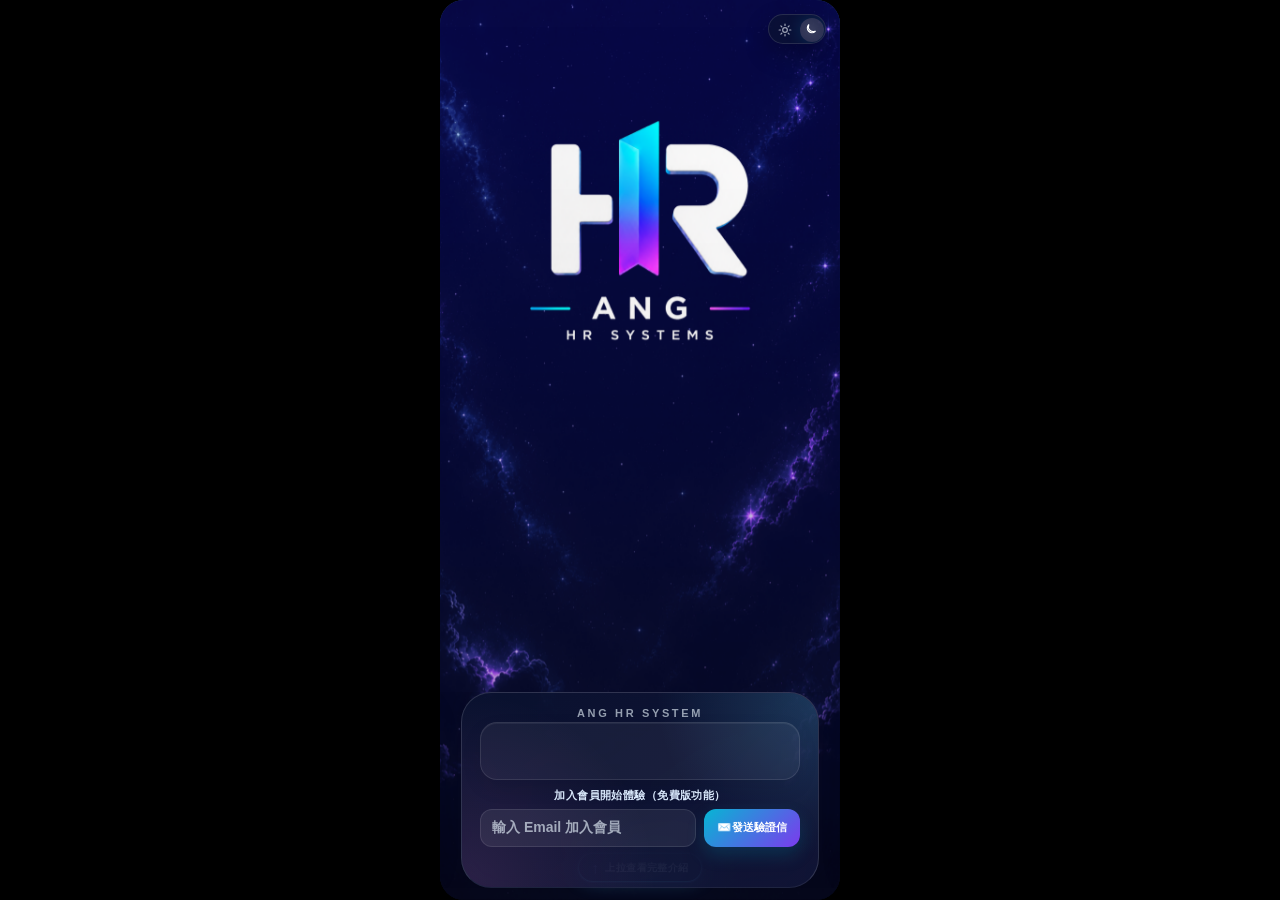
==== commit 0a9b01ae: "Update index.html" ====
--- a/index.html
+++ b/index.html
@@ -195,7 +195,7 @@
     }
     #managerEntryView.manager-slide-in .sheet-stage{animation:managerSlideFromLeft .58s var(--ease) both;}
     #managerEntryView.manager-slide-in .plan-sheet.active{animation:managerSheetSoftPop .42s var(--ease) both;}
-    .top-space{flex:1;min-height:260px;transition:opacity .42s var(--ease),transform .42s var(--ease);}
+    .top-space{flex:1;min-height:260px;position:relative;transition:opacity .42s var(--ease),transform .42s var(--ease);}
     .phone.expanded .top-space{opacity:.38;transform:translateY(-24px) scale(.96);}
     .panel{
       position:relative;
@@ -318,7 +318,7 @@
     .plan-sheet{flex:0 0 auto;height:100%;scroll-snap-align:center;border-radius:32px 32px 0 0;background:var(--card-bg);border:1px solid var(--card-border);border-bottom:0;box-shadow:0 -14px 34px rgba(15,23,42,.10);backdrop-filter:blur(26px);-webkit-backdrop-filter:blur(26px);overflow:hidden;display:flex;flex-direction:column;opacity:.58;transform:scale(.94) translateY(14px);transition:opacity .28s var(--ease),transform .28s var(--ease),box-shadow .28s var(--ease),background .28s ease;position:relative;touch-action:pan-x;}
     .plan-sheet.active{opacity:1;transform:scale(1) translateY(0);box-shadow:0 -18px 46px rgba(15,23,42,.15);}
     body[data-theme="dark"] .plan-sheet.active{box-shadow:0 -18px 46px rgba(0,0,0,.24);}
-    .plan-sheet.employee,.plan-sheet.login,.plan-sheet.intro,.plan-sheet.personal,.plan-sheet.basic,.plan-sheet.plus,.plan-sheet.premium,.plan-sheet.private{width:358px;}
+    .plan-sheet.contact,.plan-sheet.employee,.plan-sheet.login,.plan-sheet.intro,.plan-sheet.personal,.plan-sheet.solo,.plan-sheet.personal-plus,.plan-sheet.business,.plan-sheet.enterprise,.plan-sheet.basic,.plan-sheet.plus,.plan-sheet.premium,.plan-sheet.private{width:358px;}
     .plan-sheet::before{content:"";position:absolute;inset:0;background:radial-gradient(circle at 100% 0%,rgba(89,221,255,.18) 0%,rgba(89,221,255,0) 40%),radial-gradient(circle at 0% 100%,rgba(255,135,224,.13) 0%,rgba(255,135,224,0) 48%);pointer-events:none;z-index:0;}
     .sheet-handle-zone{width:100%;padding:12px 0 8px;display:flex;justify-content:center;flex:0 0 auto;cursor:default;position:relative;z-index:2;pointer-events:none;}
     .sheet-handle{width:44px;height:5px;border-radius:999px;background:rgba(100,116,139,.34);}
@@ -453,7 +453,7 @@
       .top-space{min-height:240px;}
       .sheet-stage{height:240px;}
       .sheet-carousel{scroll-padding-left:calc((100% - 342px) / 2);scroll-padding-right:calc((100% - 342px) / 2);padding-left:calc((100% - 342px) / 2);padding-right:calc((100% - 342px) / 2);}
-      .plan-sheet.employee,.plan-sheet.login,.plan-sheet.intro,.plan-sheet.register,.plan-sheet.basic,.plan-sheet.plus,.plan-sheet.premium{width:342px;}
+      .plan-sheet.contact,.plan-sheet.employee,.plan-sheet.login,.plan-sheet.intro,.plan-sheet.register,.plan-sheet.solo,.plan-sheet.personal-plus,.plan-sheet.business,.plan-sheet.enterprise,.plan-sheet.basic,.plan-sheet.plus,.plan-sheet.premium{width:342px;}
       .sheet-title{font-size:32px;}
       .sheet-price{font-size:26px;}
     }
@@ -1163,10 +1163,8 @@
     }
     body:not([data-theme="dark"]) .entry-simple-title{color:#0f172a;}
     .entry-simple-directions{
-      display:grid;
-      grid-template-columns:minmax(0,1fr) 1px minmax(0,1fr);
-      align-items:stretch;
-      gap:8px;
+      display:block;
+      width:100%;
     }
     .entry-simple-divider{
       width:1px;
@@ -1209,6 +1207,73 @@
     .entry-simple-copy{min-width:0;display:flex;flex-direction:column;line-height:1.05;}
     .entry-simple-copy small{font-size:10px;font-weight:900;letter-spacing:.08em;opacity:.72;}
     .entry-simple-copy strong{margin-top:4px;font-size:15px;font-weight:1000;letter-spacing:.02em;white-space:nowrap;}
+    .entry-gesture-rail{
+      position:relative;
+      width:100%;
+      min-height:58px;
+      display:flex;
+      align-items:center;
+      justify-content:center;
+      overflow:hidden;
+      border-radius:17px;
+      color:rgba(203,213,225,.58);
+      background:rgba(255,255,255,.05);
+      border:1px solid rgba(255,255,255,.10);
+      box-shadow:inset 0 1px 0 rgba(255,255,255,.06),0 8px 20px rgba(0,0,0,.08);
+      cursor:grab;
+      user-select:none;
+      -webkit-user-select:none;
+      transition:border-color .2s ease,box-shadow .2s ease,background .2s ease;
+    }
+    .entry-gesture-rail:active{cursor:grabbing;}
+    .entry-gesture-neutral,.entry-gesture-plan,.entry-gesture-login{
+      position:absolute;
+      inset:0;
+      display:flex;
+      align-items:center;
+      justify-content:center;
+      font-size:15px;
+      line-height:1;
+      font-weight:1000;
+      letter-spacing:.08em;
+      opacity:0;
+      transform:translateX(0);
+      transition:opacity .16s ease,transform .16s ease;
+      pointer-events:none;
+      white-space:nowrap;
+    }
+    .entry-gesture-neutral{opacity:0;font-size:11px;letter-spacing:.18em;}
+    .entry-gesture-rail:not(.is-login):not(.is-plan) .entry-gesture-plan{
+      color:#168fbd;
+      text-shadow:0 0 15px rgba(89,221,255,.62);
+      animation:idlePlanHint 5.2s ease-in-out infinite;
+    }
+    .entry-gesture-rail:not(.is-login):not(.is-plan) .entry-gesture-login{
+      color:#d93eb2;
+      text-shadow:0 0 15px rgba(255,135,224,.62);
+      animation:idleLoginHint 5.2s ease-in-out infinite;
+    }
+    @keyframes idlePlanHint{
+      0%,4%,46%,100%{opacity:0;transform:translateX(10px) scale(.98);}
+      10%,36%{opacity:1;transform:translateX(-7px) scale(1);}
+      22%{opacity:1;transform:translateX(-12px) scale(1.02);}
+    }
+    @keyframes idleLoginHint{
+      0%,50%,96%,100%{opacity:0;transform:translateX(-10px) scale(.98);}
+      58%,86%{opacity:1;transform:translateX(7px) scale(1);}
+      72%{opacity:1;transform:translateX(12px) scale(1.02);}
+    }
+    @media (prefers-reduced-motion:reduce){
+      .entry-gesture-rail:not(.is-login):not(.is-plan) .entry-gesture-neutral{opacity:.76;}
+      .entry-gesture-rail:not(.is-login):not(.is-plan) .entry-gesture-plan,
+      .entry-gesture-rail:not(.is-login):not(.is-plan) .entry-gesture-login{opacity:0;animation:none;}
+    }
+    .entry-gesture-rail.is-login{border-color:rgba(255,135,224,.34);box-shadow:inset 0 1px 0 rgba(255,255,255,.08),0 0 22px rgba(255,135,224,.14);background:linear-gradient(90deg,rgba(255,135,224,.03),rgba(255,135,224,.10));}
+    .entry-gesture-rail.is-plan{border-color:rgba(89,221,255,.34);box-shadow:inset 0 1px 0 rgba(255,255,255,.08),0 0 22px rgba(89,221,255,.14);background:linear-gradient(90deg,rgba(89,221,255,.10),rgba(89,221,255,.03));}
+    .entry-gesture-rail.is-login .entry-gesture-neutral,.entry-gesture-rail.is-plan .entry-gesture-neutral{opacity:0;}
+    .entry-gesture-rail.is-login .entry-gesture-login{opacity:1;color:#ff87e0;transform:translateX(8px);text-shadow:0 0 14px rgba(255,135,224,.62);animation:none;}
+    .entry-gesture-rail.is-plan .entry-gesture-plan{opacity:1;color:#59ddff;transform:translateX(-8px);text-shadow:0 0 14px rgba(89,221,255,.62);animation:none;}
+    body:not([data-theme="dark"]) .entry-gesture-rail{color:#64748b;background:rgba(255,255,255,.72);border-color:rgba(148,163,184,.20);}
     .entry-simple-note{
       margin:9px 0 0;
       color:rgba(203,213,225,.72);
@@ -1290,6 +1355,68 @@
       0%,100%{transform:translateY(0);opacity:.72;}
       50%{transform:translateY(-4px);opacity:1;}
     }
+    .entry-background-guide{
+      position:absolute;
+      left:0;
+      right:0;
+      bottom:18px;
+      z-index:7;
+      display:none;
+      justify-content:center;
+      pointer-events:none;
+    }
+    .phone.intro-active:not(.expanded) .entry-background-guide{display:flex;}
+    .entry-background-guide .entry-simple-upbar{
+      margin:0!important;
+      color:#eef6ff;
+      background:rgba(7,16,48,.56);
+      border-color:rgba(89,221,255,.58);
+      box-shadow:0 0 0 1px rgba(128,137,255,.22),0 0 18px rgba(89,221,255,.25);
+      backdrop-filter:blur(14px);
+      -webkit-backdrop-filter:blur(14px);
+      pointer-events:auto;
+    }
+    .unified-login-summary{
+      border:1.5px solid rgba(89,221,255,.78)!important;
+      background:linear-gradient(145deg,rgba(18,42,84,.82),rgba(20,38,76,.66))!important;
+      box-shadow:0 0 0 1px rgba(128,137,255,.30),0 0 28px rgba(89,221,255,.30),inset 0 1px 0 rgba(255,255,255,.16)!important;
+      backdrop-filter:blur(24px);
+      -webkit-backdrop-filter:blur(24px);
+    }
+    .unified-login-summary .sheet-title,.unified-login-summary .inline-label{color:#eef6ff!important;}
+    .unified-login-summary .sheet-title{font-size:25px!important;max-width:none!important;white-space:nowrap;letter-spacing:0!important;}
+    .unified-login-summary .inline-input:disabled{opacity:.78;cursor:default;}
+    .plan-sheet.contact .sheet-summary{border:1.5px solid rgba(255,135,224,.72);background:linear-gradient(145deg,rgba(67,25,82,.76),rgba(21,42,83,.70));box-shadow:0 0 0 1px rgba(255,135,224,.20),0 0 26px rgba(255,135,224,.24);}
+    .plan-sheet.contact .sheet-title,.plan-sheet.contact .sheet-price{color:#fff;}
+    .plan-sheet.solo .sheet-tag{background:rgba(160,160,160,.20);color:#A0A0A0;}
+    .plan-sheet.personal-plus .sheet-tag{background:rgba(255,79,163,.20);color:#FF4FA3;}
+    [hidden]{display:none!important;}
+    .login-lock-note{margin:8px 0 0;color:#aeeeff;font-size:10px;font-weight:850;text-align:center;}
+    .pricing-table{display:grid;gap:8px;margin-top:14px;}
+    .pricing-row{display:grid;grid-template-columns:minmax(0,1fr) auto;gap:10px;align-items:center;padding:11px 12px;border-radius:15px;background:rgba(128,137,255,.09);border:1px solid rgba(128,137,255,.18);}
+    .pricing-row strong{display:block;color:var(--main-text);font-size:15px;}.pricing-row small{display:block;margin-top:3px;color:var(--muted-text);font-size:10px;font-weight:800;line-height:1.35;}
+    .pricing-value{text-align:right;color:var(--main-text);font-size:15px;font-weight:1000;white-space:nowrap;}.pricing-value span{display:block;margin-top:3px;color:var(--muted-text);font-size:9px;}
+    .free-entry-ad{border-color:rgba(89,221,255,.42)!important;background:linear-gradient(135deg,rgba(89,221,255,.22),rgba(128,137,255,.20),rgba(255,135,224,.18))!important;}
+    .plan-sheet.solo .sheet-summary{border:1.5px solid rgba(160,160,160,.76);background:linear-gradient(135deg,rgba(160,160,160,.22),rgba(100,116,139,.12));box-shadow:0 0 24px rgba(160,160,160,.18);}
+    .plan-sheet.personal-plus .sheet-summary{border:1.5px solid rgba(255,79,163,.78);background:linear-gradient(135deg,rgba(255,79,163,.22),rgba(128,137,255,.12));box-shadow:0 0 24px rgba(255,79,163,.24);}
+    .plan-sheet.business .sheet-summary{border:1.5px solid rgba(128,137,255,.72);background:linear-gradient(135deg,rgba(89,221,255,.13),rgba(128,137,255,.18),rgba(255,135,224,.13));box-shadow:0 0 28px rgba(128,137,255,.24);}
+    .business-tier-selector{display:grid;grid-template-columns:repeat(3,minmax(0,1fr));gap:10px;margin:16px 0 18px;padding:5px;perspective:700px;}
+    .business-tier-button{min-height:82px;padding:10px 6px;border-radius:18px;border:1px solid rgba(148,163,184,.20);background:rgba(148,163,184,.08);color:var(--muted-text);box-shadow:0 8px 22px rgba(15,23,42,.06);transform:translateY(4px) scale(.94);opacity:.42;transition:opacity .24s ease,transform .24s ease,box-shadow .24s ease,border-color .24s ease,background .24s ease;}
+    .business-tier-button strong{display:block;font-size:16px;line-height:1.1;}.business-tier-button span{display:block;margin-top:7px;font-size:11px;font-weight:900;}
+    .business-tier-button.active{opacity:1;transform:translateY(-7px) scale(1);color:#fff;}
+    .business-tier-button[data-tier="basic"].active{border-color:#39FF88;background:linear-gradient(145deg,#0b8f4a,#39FF88);box-shadow:0 14px 30px rgba(57,255,136,.28);}
+    .business-tier-button[data-tier="plus"].active{border-color:#06B6D4;background:linear-gradient(145deg,#087f95,#06B6D4);box-shadow:0 14px 30px rgba(6,182,212,.28);}
+    .business-tier-button[data-tier="premium"].active{border-color:#D4A017;background:linear-gradient(145deg,#8a650d,#D4A017);box-shadow:0 14px 30px rgba(212,160,23,.30);}
+    .business-feature-groups{display:grid;gap:10px;}
+    .business-feature-group{padding:13px 14px;border-radius:17px;border:1px solid rgba(148,163,184,.16);background:rgba(148,163,184,.05);opacity:.24;filter:grayscale(1);transform:scale(.985);transition:opacity .24s ease,filter .24s ease,transform .24s ease,border-color .24s ease,box-shadow .24s ease;}
+    .business-feature-group.active{opacity:1;filter:none;transform:scale(1);}
+    .business-feature-group[data-tier="basic"].active{border-color:rgba(57,255,136,.52);box-shadow:0 0 20px rgba(57,255,136,.16);}
+    .business-feature-group[data-tier="plus"].active{border-color:rgba(6,182,212,.52);box-shadow:0 0 20px rgba(6,182,212,.16);}
+    .business-feature-group[data-tier="premium"].active{border-color:rgba(212,160,23,.54);box-shadow:0 0 20px rgba(212,160,23,.18);}
+    .business-feature-group h4{margin:0 0 7px;color:var(--main-text);font-size:14px;font-weight:1000;}.business-feature-group p{margin:0;color:var(--muted-text);font-size:12px;line-height:1.55;font-weight:800;}
+    .business-status:not(.active){display:none;}
+    .enterprise-contact-card{width:100%;margin-top:14px;padding:15px 16px;border-radius:18px;border:1px solid rgba(249,115,22,.72);background:linear-gradient(145deg,#c2410c,#F97316);color:#fff;text-align:left;box-shadow:0 14px 30px rgba(249,115,22,.24);}
+    .enterprise-contact-card strong{display:block;font-size:17px;font-weight:1000;}.enterprise-contact-card span{display:block;margin-top:5px;font-size:12px;font-weight:800;opacity:.90;}
     .entry-discovery-detail{
       padding:0 16px calc(22px + env(safe-area-inset-bottom));
       overscroll-behavior:contain;
@@ -1477,7 +1604,7 @@
        修正 iOS / App 底部入口卡被裁切，並加入 Personal 入口。 */
     .phone.intro-active .sheet-stage,
     .phone.intro-active:not(.expanded) .sheet-stage{
-      height:252px!important;
+      height:178px!important;
       bottom:calc(12px + env(safe-area-inset-bottom))!important;
     }
     .phone.intro-active .plan-sheet.intro{
@@ -1498,7 +1625,7 @@
     .entry-simple-title{margin-bottom:9px!important}.entry-simple-note{margin-top:7px!important;font-size:9px!important}.entry-simple-upbar{margin-top:7px!important}
     .phone.intro-active.expanded .sheet-stage{bottom:0!important;height:86vh!important}.phone.intro-active.expanded .plan-sheet.intro{border-radius:30px 30px 0 0!important;border-bottom:0!important}
     @media(max-width:370px){
-      .phone.intro-active .sheet-stage,.phone.intro-active:not(.expanded) .sheet-stage{height:244px!important;bottom:calc(8px + env(safe-area-inset-bottom))!important}
+      .phone.intro-active .sheet-stage,.phone.intro-active:not(.expanded) .sheet-stage{height:172px!important;bottom:calc(8px + env(safe-area-inset-bottom))!important}
       .entry-personal-cta{min-height:44px}.entry-personal-cta strong{font-size:14px}.entry-simple-side{min-height:50px!important}.entry-simple-note{display:none}
     }
 
@@ -1507,6 +1634,36 @@
     .plan-sheet.personal .sheet-tag{background:rgba(89,221,255,.22);color:#087fa0}.plan-sheet.private .sheet-tag{background:rgba(15,23,42,.12);color:#334155}
     body[data-theme="dark"] .plan-sheet.personal .sheet-summary{background:linear-gradient(135deg,rgba(255,135,224,.18),rgba(128,137,255,.16),rgba(89,221,255,.14));border-color:rgba(89,221,255,.72)}
     body[data-theme="dark"] .plan-sheet.private .sheet-summary{background:linear-gradient(135deg,rgba(30,41,59,.92),rgba(15,23,42,.88));border-color:rgba(203,213,225,.34)}
+
+    /* 未展開時所有入口卡等高，左右切換不再跳動。 */
+    .phone:not(.expanded) .sheet-stage{height:178px!important;}
+    .phone:not(.expanded) .plan-sheet:not(.intro) .sheet-summary{height:143px;min-height:143px;box-sizing:border-box;}
+    .entry-trial-caption{margin-top:7px;color:#dcecff;font-size:9px;font-weight:900;letter-spacing:.04em;text-align:center;}
+    body:not([data-theme="dark"]) .entry-trial-caption{color:#31567b;}
+    .entry-trial-row{display:grid;grid-template-columns:minmax(0,1fr) auto;gap:7px;margin-top:4px;}
+    .entry-trial-row .inline-input{height:34px;min-height:34px;padding:7px 11px;border-radius:12px;font-size:11px;}
+    .entry-trial-send{min-height:34px;padding:7px 12px;border:0;border-radius:12px;color:#fff;background:linear-gradient(135deg,#06b6d4,#7c3aed);font-size:10px;font-weight:1000;white-space:nowrap;cursor:pointer;box-shadow:0 8px 18px rgba(6,182,212,.18);}
+    .entry-trial-status{min-height:12px;margin-top:3px!important;font-size:9px!important;line-height:1.2!important;text-align:center;}
+
+    /* 收合卡片字級與留白重新平衡：縮小大標、放大小字、增加呼吸空間。 */
+    .phone:not(.expanded) .sheet-stage,
+    .phone.intro-active:not(.expanded) .sheet-stage{height:196px!important;}
+    .phone:not(.expanded) .plan-sheet:not(.intro) .sheet-summary{height:161px;min-height:161px;padding:20px 20px!important;}
+    .phone:not(.expanded) .sheet-summary-grid{gap:13px 10px;align-items:center;}
+    .phone:not(.expanded) .sheet-title{font-size:26px!important;line-height:1.08!important;letter-spacing:-.01em!important;}
+    .phone:not(.expanded) .unified-login-summary .sheet-title{font-size:22px!important;line-height:1.18!important;}
+    .phone:not(.expanded) .sheet-price{font-size:24px!important;letter-spacing:-.02em!important;}
+    .phone:not(.expanded) .sheet-price span{font-size:12px!important;}
+    .phone:not(.expanded) .sheet-tag{padding:6px 10px;font-size:11px!important;}
+    .phone:not(.expanded) .mini-pill{font-size:11px!important;line-height:1.15;}
+    .phone:not(.expanded) .login-lock-note{margin-top:10px;font-size:11px;line-height:1.35;}
+    .phone:not(.expanded) .entry-simple{padding:15px 18px 14px!important;}
+    .phone:not(.expanded) .entry-simple-eyebrow{font-size:11px;}
+    .phone:not(.expanded) .entry-trial-caption{margin-top:9px;font-size:11px;line-height:1.25;}
+    .phone:not(.expanded) .entry-trial-row{gap:8px;margin-top:6px;}
+    .phone:not(.expanded) .entry-trial-row .inline-input{height:38px;min-height:38px;font-size:12px;}
+    .phone:not(.expanded) .entry-trial-send{min-height:38px;padding:8px 13px;font-size:11px;}
+    .phone:not(.expanded) .entry-trial-status{font-size:10px!important;}
     /* ANG_20260707_PERSONAL_CREATOR_P0_END */
 
 </style>
@@ -1622,94 +1779,75 @@
     </section>
 
     <section id="managerEntryView" class="view active">
-      <div class="top-space"></div>
+      <div class="top-space">
+        <div class="entry-background-guide">
+          <div class="entry-simple-upbar" role="button" tabindex="0" onclick="window.openIntroDetails&&window.openIntroDetails()" onkeydown="if(event.key==='Enter'||event.key===' '){event.preventDefault();window.openIntroDetails&&window.openIntroDetails();}">
+            <span class="entry-simple-upbar-icon" aria-hidden="true">↑</span>
+            <span>上拉查看完整介紹</span>
+          </div>
+        </div>
+      </div>
       <section class="sheet-stage">
         <div class="sheet-carousel" id="sheetCarousel">
 
-          <article class="plan-sheet login" data-key="login">
+          <article class="plan-sheet contact" data-key="contact">
             <div class="sheet-handle-zone"><div class="sheet-handle"></div></div>
-            <div class="sheet-summary">
+            <div class="sheet-summary"><div class="sheet-summary-grid"><div class="grid-title"><h2 class="sheet-title">聯絡我們</h2></div><div class="grid-tag"><div class="sheet-tag">ANG SYSTEM</div></div><div class="grid-pills"><div class="mini-pills"><span class="mini-pill">問題回報</span><span class="mini-pill">功能建議</span><span class="mini-pill">專案諮詢</span></div></div><div class="grid-price"><div class="sheet-price">歡迎<span>留言</span></div></div></div></div>
+            <div class="sheet-detail">
+              <div class="detail-block"><h3 class="detail-title">告訴我們你的需求</h3><p class="detail-desc">可回報系統問題、提供改善建議，或詢問企業導入與量身訂製。</p></div>
+              <div class="inline-form">
+                <div><div class="inline-label">聯絡類型</div><select class="inline-input" id="contactCategory"><option>問題回報</option><option>功能建議</option><option>專案諮詢</option><option>其他</option></select></div>
+                <div><div class="inline-label">回覆 Email</div><input class="inline-input" id="contactReplyEmail" type="email" inputmode="email" autocomplete="email" placeholder="name@example.com" /></div>
+                <div><div class="inline-label">內容</div><textarea class="inline-input" id="contactMessage" rows="5" placeholder="請描述問題、建議或需求"></textarea></div>
+              </div>
+              <div class="sheet-action"><button type="button" data-action-key="contact-service">整理內容並聯絡 ANG SYSTEM</button><div id="contactStatus" class="status"></div></div>
+            </div>
+          </article>
+
+          <article class="plan-sheet employee" data-key="employee">
+            <div class="sheet-handle-zone"><div class="sheet-handle"></div></div>
+            <div class="sheet-summary unified-login-summary">
               <div class="summary-main">
-                <div class="summary-left"><h2 class="sheet-title">企業管理登入</h2></div>
+                <div class="summary-left"><h2 class="sheet-title">企業／團體／個人 系統登入</h2></div>
               </div>
               <div class="login-company-quick">
-                <div class="inline-label">公司代碼</div>
                 <div class="login-company-row">
-                  <input class="inline-input" id="adminCompanyCode" type="text" inputmode="text" autocomplete="organization" placeholder="例如 ANG0603" />
-                  <button class="login-next-btn" type="button" data-action-key="expand-login">下一步</button>
+                  <input class="inline-input" id="adminCompanyCode" type="text" inputmode="text" autocomplete="organization" placeholder="請輸入代號" />
+                  <button class="login-next-btn" id="loginCodeLockButton" type="button" data-action-key="expand-login">確認</button>
                 </div>
+                <p class="login-lock-note">確認或上滑後鎖定代號，系統會先準備登入資料</p>
               </div>
             </div>
             <div class="sheet-detail">
               <div class="detail-block">
-                <h3 class="detail-title">登入驗證</h3>
-                <div class="inline-form">
-                  <div><div class="inline-label">管理員 Email</div><input class="inline-input" id="adminEmail" type="email" inputmode="email" autocomplete="email" placeholder="name@company.com" /></div>
-                </div>
+                <h3 class="detail-title">快速身分驗證</h3>
+                <p class="detail-desc">代號鎖定後，使用 Email、Google 或 LINE 驗證；預先取得的資料會在驗證成功後立即套用。</p>
+                <div class="inline-form"><div><div class="inline-label">登入 Email</div><input class="inline-input" id="adminEmail" type="email" inputmode="email" autocomplete="email" placeholder="name@example.com" /></div></div>
               </div>
               <div class="sheet-action">
-                <button type="button" data-action-key="admin-email-login">驗證 Email 並登入後台</button>
-                <details class="other-auth">
-                  <summary>其他登入方式</summary>
-                  <div class="auth-split-row">
-                    <button class="google-action" type="button" data-action-key="admin-google-login">使用 Google 帳戶登入</button>
-                    <button class="line-action" type="button" data-action-key="admin-line-login">使用 LINE 登入</button>
-                  </div>
-                </details>
+                <button type="button" data-action-key="admin-email-login">Email 驗證並登入</button>
+                <div class="auth-split-row"><button class="google-action" type="button" data-action-key="admin-google-login">Google 登入</button><button class="line-action" type="button" data-action-key="admin-line-login">LINE 登入</button></div>
                 <div id="adminLoginStatus" class="status"></div>
               </div>
             </div>
           </article>
 
-          <article class="plan-sheet employee" data-key="employee">
-            <div class="sheet-handle-zone"><div class="sheet-handle"></div></div>
-            <div class="sheet-summary">
-              <div class="summary-main">
-                <div class="summary-left"><h2 class="sheet-title">登入系統</h2></div>
-              </div>
-              <div class="login-company-quick">
-                <div class="inline-label">選擇登入身分</div>
-                <div class="login-company-row">
-                  <div class="employee-quick-note">員工、管理員、Owner、Creator</div>
-                  <button class="login-next-btn" type="button" data-action-key="employee-entry">員工登入</button>
+          <article class="plan-sheet intro active" data-key="intro">
+            <div class="entry-simple">
+              <div class="entry-simple-eyebrow">ANG HR SYSTEM</div>
+              <div class="entry-simple-directions">
+                <div class="entry-gesture-rail" id="entryGestureRail" role="group" aria-label="左右滑動選擇入口" onclick="handleEntryRailClick(event)">
+                  <span class="entry-gesture-neutral">左右滑動選擇</span>
+                  <span class="entry-gesture-plan" aria-hidden="true">&lt;&lt;&lt;&lt;&lt; 左滑查看方案</span>
+                  <span class="entry-gesture-login" aria-hidden="true">右滑登入系統 &gt;&gt;&gt;&gt;&gt;</span>
                 </div>
               </div>
-            </div>
-            <div class="sheet-detail">
-              <div class="detail-block">
-                <h3 class="detail-title">選擇登入入口</h3>
-                <p class="detail-desc">員工使用開通碼、QR 或已綁定裝置；企業管理者使用公司代碼與驗證方式登入。</p>
+              <div class="entry-trial-caption">加入會員開始體驗（免費版功能）</div>
+              <div class="entry-trial-row">
+                <input class="inline-input" id="freeSignupEmail" type="email" inputmode="email" autocomplete="email" placeholder="輸入 Email 加入會員" aria-label="會員 Email" />
+                <button class="entry-trial-send" type="button" data-action-key="free-email" data-plan="free">發送驗證信</button>
               </div>
-              <div class="sheet-action">
-                <button type="button" data-action-key="employee-entry">員工登入</button>
-                <button class="outline-action" type="button" data-action-key="manager-login">企業管理登入</button>
-              </div>
-            </div>
-          </article>
-
-          <article class="plan-sheet intro active" data-key="intro">
-            <div class="entry-simple">
-              <div class="entry-simple-eyebrow">ANG HR SYSTEMS</div>
-              <h2 class="entry-simple-title">選擇入口</h2>
-              <button class="entry-personal-cta" type="button" onclick="openPersonalEntry()">
-                <span><small>不必等公司導入</small><strong>Personal 個人／平等團隊</strong></span><b aria-hidden="true">›</b>
-              </button>
-              <div class="entry-simple-directions">
-                <button class="entry-simple-side plan" type="button" onclick="setActiveManagerSheet('basic',true)">
-                  <span class="entry-simple-arrow" aria-hidden="true">←</span>
-                  <span class="entry-simple-copy"><small>左滑</small><strong>查看方案</strong></span>
-                </button>
-                <span class="entry-simple-divider" aria-hidden="true"></span>
-                <button class="entry-simple-side login" type="button" onclick="setActiveManagerSheet('employee',true)">
-                  <span class="entry-simple-copy"><small>右滑</small><strong>登入系統</strong></span>
-                  <span class="entry-simple-arrow" aria-hidden="true">→</span>
-                </button>
-              </div>
-              <div class="entry-simple-upbar" role="button" tabindex="0" onclick="window.openIntroDetails&&window.openIntroDetails()" onkeydown="if(event.key==='Enter'||event.key===' '){event.preventDefault();window.openIntroDetails&&window.openIntroDetails();}">
-                <span class="entry-simple-upbar-icon" aria-hidden="true">↑</span>
-                <span>上滑看 APP 主要特色與廣告</span>
-              </div>
-              <p class="entry-simple-note">左邊看企業方案　｜　右邊登入正式公司系統</p>
+              <div id="freePlanStatus" class="status entry-trial-status"></div>
             </div>
 
             <div class="sheet-detail entry-discovery-detail">
@@ -1746,10 +1884,10 @@
 
               <h3 class="discovery-section-title">精選廣告</h3>
               <div class="discovery-ad-rail" aria-label="ANG HR 精選廣告">
-                <article class="discovery-ad ad-free">
-                  <span class="discovery-ad-label">新企業限定</span>
-                  <h4>首月免費開始使用</h4>
-                  <p>先建立公司與員工資料，再依實際需求選擇方案。</p>
+                <article class="discovery-ad ad-free free-entry-ad">
+                  <span class="discovery-ad-label">Personal・Free</span>
+                  <h4>NT$0 免費開始</h4>
+                  <p>免費記錄班表與打卡；功能可多擇 2–3 項，適合 1 人直接使用。</p>
                 </article>
                 <article class="discovery-ad ad-clock">
                   <span class="discovery-ad-label">熱門功能</span>
@@ -1767,67 +1905,74 @@
             </div>
           </article>
 
-          <article class="plan-sheet personal" data-key="personal">
+          <article class="plan-sheet personal solo" data-key="solo">
             <div class="sheet-handle-zone"><div class="sheet-handle"></div></div>
-            <div class="sheet-summary"><div class="sheet-summary-grid"><div class="grid-title"><h2 class="sheet-title">Personal</h2></div><div class="grid-tag"><div class="sheet-tag">個人入口</div></div><div class="grid-pills"><div class="mini-pills"><span class="mini-pill">班表</span><span class="mini-pill">打卡</span><span class="mini-pill">薪資核對</span></div></div><div class="grid-price"><div class="sheet-price">免費<span>開始</span></div></div></div></div>
+            <div class="sheet-summary"><div class="sheet-summary-grid"><div class="grid-title"><h2 class="sheet-title">Solo</h2></div><div class="grid-tag"><div class="sheet-tag">Personal</div></div><div class="grid-pills"><div class="mini-pills"><span class="mini-pill">完整工時</span><span class="mini-pill">薪資管理</span><span class="mini-pill">1 人</span></div></div><div class="grid-price"><div class="sheet-price">NT$69<span>/月</span></div></div></div></div>
             <div class="sheet-detail">
               <div class="feature-stack">
-                <div class="feature-card"><div class="feature-icon-box">🧍</div><div class="feature-copy"><h3 class="feature-title">一人也能直接使用</h3><p class="feature-desc">不需要公司代碼或老闆先購買，自己記錄班表、打卡、請假與薪資。</p></div><div class="feature-mini"><span class="feature-badge">個人空間</span><span>✓</span></div></div>
-                <div class="feature-card"><div class="feature-icon-box">👥</div><div class="feature-copy"><h3 class="feature-title">無老闆平等團隊</h3><p class="feature-desc">以邀請碼共同使用，沒有上下級、沒有審核；每個人的進階模組各自擁有。</p></div><div class="feature-mini"><span class="feature-badge">平等團隊</span><span>∞</span></div></div>
+                <div class="feature-card"><div class="feature-icon-box">🧍</div><div class="feature-copy"><h3 class="feature-title">完整個人工時管理</h3><p class="feature-desc">整合班表、打卡、請假與工時計算，所有資料都在個人空間。</p></div><div class="feature-mini"><span class="feature-badge">Solo</span><span>✓</span></div></div>
+                <div class="feature-card"><div class="feature-icon-box">💰</div><div class="feature-copy"><h3 class="feature-title">薪資核對與模組加購</h3><p class="feature-desc">月費 NT$69；年繳 NT$690，或 NT$999 終身使用。</p></div><div class="feature-mini"><span class="feature-badge">可擴充</span><span>＋</span></div></div>
               </div>
-              <div class="note">個人買斷模組跟著帳號；雲端同步與團隊共用服務可另外訂閱。</div>
-              <div class="sheet-action"><button type="button" onclick="openPersonalEntry()">進入 ANG HR Personal</button></div>
+              <div class="note">適合一人完整管理工時與薪資；需要時可再加購個人模組。</div>
+              <div class="sheet-action"><button type="button" onclick="openPersonalEntry()">選擇 Personal Solo</button></div>
             </div>
           </article>
 
-          <article class="plan-sheet basic" data-key="basic">
+          <article class="plan-sheet basic personal-plus" data-key="personal-plus">
             <div class="sheet-handle-zone"><div class="sheet-handle"></div></div>
-            <div class="sheet-summary"><div class="sheet-summary-grid"><div class="grid-title"><h2 class="sheet-title">Basic</h2></div><div class="grid-tag"><div class="sheet-tag">實施方案</div></div><div class="grid-pills"><div class="mini-pills"><span class="mini-pill">打卡</span><span class="mini-pill">排班</span><span class="mini-pill">員工資料</span></div></div><div class="grid-price"><div class="sheet-price">$199<span>/月</span></div></div></div></div>
+            <div class="sheet-summary"><div class="sheet-summary-grid"><div class="grid-title"><h2 class="sheet-title">Plus</h2></div><div class="grid-tag"><div class="sheet-tag">Personal</div></div><div class="grid-pills"><div class="mini-pills"><span class="mini-pill">共同排班</span><span class="mini-pill">工作室</span><span class="mini-pill">最多 5 人</span></div></div><div class="grid-price"><div class="sheet-price">NT$149<span>/月</span></div></div></div></div>
             <div class="sheet-detail">
               <div class="feature-stack">
-                <div class="feature-card green"><div class="feature-icon-box">👤</div><div class="feature-copy"><h3 class="feature-title">員工資料（Personnel）</h3><p class="feature-desc">員工資料建立，集中管理核心資訊</p></div><div class="feature-mini"><span class="feature-badge">員工資料</span><span>⚙️</span></div></div>
-                <div class="feature-card green"><div class="feature-icon-box">☝️</div><div class="feature-copy"><h3 class="feature-title">打卡（Attendance）</h3><p class="feature-desc">NFC / QR / 按鈕備援打卡，本月打卡紀錄</p></div><div class="feature-mini"><span class="feature-badge">打卡</span><span>🕒</span></div></div>
-                <div class="feature-card green"><div class="feature-icon-box">🗓️</div><div class="feature-copy"><h3 class="feature-title">排班（Schedule）</h3><p class="feature-desc">基礎排班管理，建立出勤規則</p></div><div class="feature-mini"><span class="feature-badge">排班</span><span>⏱️</span></div></div>
+                <div class="feature-card"><div class="feature-icon-box">👥</div><div class="feature-copy"><h3 class="feature-title">小團隊共同排班</h3><p class="feature-desc">最多 5 人共同查看班表、打卡與工時，適合工作室或平等團隊。</p></div><div class="feature-mini"><span class="feature-badge">5 人</span><span>∞</span></div></div>
+                <div class="feature-card"><div class="feature-icon-box">🧩</div><div class="feature-copy"><h3 class="feature-title">團體模組與需求包</h3><p class="feature-desc">可依需求加購團體模組，以及人員或分店需求包。</p></div><div class="feature-mini"><span class="feature-badge">可擴充</span><span>＋</span></div></div>
               </div>
-              <div class="note">適合單店或小型團隊先建立基本出勤流程。</div>
-              <div class="inline-form"><div><div class="inline-label">註冊 Email</div><input class="inline-input" id="basicSignupEmail" type="email" inputmode="email" autocomplete="email" placeholder="name@company.com" /></div></div>
-              <div class="sheet-action"><button type="button" data-action-key="plan-email" data-plan="basic">選擇 Basic 並驗證 Email</button><div class="auth-split-row"><button class="google-action" type="button" data-action-key="plan-google" data-plan="basic">使用 Google 帳戶驗證</button><button class="line-action" type="button" data-action-key="plan-line" data-plan="basic">使用 LINE 驗證</button></div><div id="basicPlanStatus" class="status"></div></div>
+              <div class="note">年繳 NT$1,490，或 NT$2,990 終身使用。</div>
+              <div class="sheet-action"><button type="button" onclick="openPersonalEntry()">選擇 Personal Plus</button></div>
             </div>
           </article>
 
-          <article class="plan-sheet plus" data-key="plus">
+          <article class="plan-sheet plus business" data-key="business" data-selected-tier="basic">
             <div class="sheet-handle-zone"><div class="sheet-handle"></div></div>
-            <div class="sheet-summary"><div class="sheet-summary-grid"><div class="grid-title"><h2 class="sheet-title">Plus</h2></div><div class="grid-tag"><div class="sheet-tag">推薦方案</div></div><div class="grid-pills"><div class="mini-pills"><span class="mini-pill">請假</span><span class="mini-pill">補卡</span><span class="mini-pill">審核</span></div></div><div class="grid-price"><div class="sheet-price">$399<span>/月</span></div></div></div></div>
+            <div class="sheet-summary"><div class="sheet-summary-grid"><div class="grid-title"><h2 class="sheet-title">Business</h2></div><div class="grid-tag"><div class="sheet-tag">企業方案</div></div><div class="grid-pills"><div class="mini-pills"><span class="mini-pill">Basic 299</span><span class="mini-pill">Pro 599</span><span class="mini-pill">Premium 999</span></div></div><div class="grid-price"><div class="sheet-price">三種<span>方案</span></div></div></div></div>
             <div class="sheet-detail">
-              <div class="feature-stack">
-                <div class="feature-card blue"><div class="feature-icon-box">📝</div><div class="feature-copy"><h3 class="feature-title">請假（Leave）</h3><p class="feature-desc">請假申請與主管審核，支援正式流程</p></div><div class="feature-mini"><span class="feature-badge">請假</span><span>✅</span></div></div>
-                <div class="feature-card blue"><div class="feature-icon-box">🕘</div><div class="feature-copy"><h3 class="feature-title">補卡（Correction）</h3><p class="feature-desc">漏打卡補登與審核，保留紀錄</p></div><div class="feature-mini"><span class="feature-badge">補卡</span><span>🛠️</span></div></div>
-                <div class="feature-card blue"><div class="feature-icon-box">📣</div><div class="feature-copy"><h3 class="feature-title">公告（Notice）</h3><p class="feature-desc">主管公告與員工留言，重要訊息集中</p></div><div class="feature-mini"><span class="feature-badge">公告</span><span>💬</span></div></div>
+              <div class="business-tier-selector" aria-label="Business 方案選擇">
+                <button class="business-tier-button active" type="button" data-tier="basic" onclick="selectBusinessTier('basic')"><strong>Basic</strong><span>NT$299</span></button>
+                <button class="business-tier-button" type="button" data-tier="plus" onclick="selectBusinessTier('plus')"><strong>Pro</strong><span>NT$599</span></button>
+                <button class="business-tier-button" type="button" data-tier="premium" onclick="selectBusinessTier('premium')"><strong>Premium</strong><span>NT$999</span></button>
               </div>
-              <div class="note">適合已經開始正式管理班表與審核流程的公司。</div>
-              <div class="inline-form"><div><div class="inline-label">註冊 Email</div><input class="inline-input" id="plusSignupEmail" type="email" inputmode="email" autocomplete="email" placeholder="name@company.com" /></div></div>
-              <div class="sheet-action"><button type="button" data-action-key="plan-email" data-plan="plus">選擇 Plus 並驗證 Email</button><div class="auth-split-row"><button class="google-action" type="button" data-action-key="plan-google" data-plan="plus">使用 Google 帳戶驗證</button><button class="line-action" type="button" data-action-key="plan-line" data-plan="plus">使用 LINE 驗證</button></div><div id="plusPlanStatus" class="status"></div></div>
+              <div class="business-feature-groups">
+                <section class="business-feature-group active" data-tier="basic"><h4>Basic・亮綠</h4><p>員工資料、基礎排班、打卡管理・含 5 人・適合小店家與微型企業。</p></section>
+                <section class="business-feature-group" data-tier="plus"><h4>Pro・青藍</h4><p>完整排班、請假補卡、審核、公告與薪資管理・含 10 人。</p></section>
+                <section class="business-feature-group" data-tier="premium"><h4>Premium・金色</h4><p>多分店、完整薪資、報表與進階角色權限・含 20 人。</p></section>
+              </div>
+              <div class="inline-form"><div><div class="inline-label">註冊 Email</div><input class="inline-input" id="businessSignupEmail" type="email" inputmode="email" autocomplete="email" placeholder="name@company.com" /></div></div>
+              <div class="sheet-action">
+                <button id="businessEmailAction" type="button" data-action-key="plan-email" data-plan="basic">選擇 Basic 並驗證 Email</button>
+                <div class="auth-split-row"><button id="businessGoogleAction" class="google-action" type="button" data-action-key="plan-google" data-plan="basic">Google 驗證</button><button id="businessLineAction" class="line-action" type="button" data-action-key="plan-line" data-plan="basic">LINE 驗證</button></div>
+                <div id="basicPlanStatus" class="status business-status active"></div><div id="plusPlanStatus" class="status business-status"></div><div id="premiumPlanStatus" class="status business-status"></div>
+                <button class="enterprise-contact-card" type="button" onclick="setActiveManagerSheet('contact',true)"><strong>Enterprise</strong><span>請聯絡專員洽詢客製方案</span></button>
+              </div>
             </div>
           </article>
 
-          <article class="plan-sheet premium" data-key="premium">
+          <article class="plan-sheet premium" data-key="premium" hidden>
             <div class="sheet-handle-zone"><div class="sheet-handle"></div></div>
-            <div class="sheet-summary"><div class="sheet-summary-grid"><div class="grid-title"><h2 class="sheet-title">Premium</h2></div><div class="grid-tag"><div class="sheet-tag">完整方案</div></div><div class="grid-pills"><div class="mini-pills"><span class="mini-pill">薪資</span><span class="mini-pill">分店</span><span class="mini-pill">報表</span></div></div><div class="grid-price"><div class="sheet-price">$699<span>/月</span></div></div></div></div>
+            <div class="sheet-summary"><div class="sheet-summary-grid"><div class="grid-title"><h2 class="sheet-title">Premium</h2></div><div class="grid-tag"><div class="sheet-tag">含 20 人</div></div><div class="grid-pills"><div class="mini-pills"><span class="mini-pill">薪資</span><span class="mini-pill">分店</span><span class="mini-pill">進階權限</span></div></div><div class="grid-price"><div class="sheet-price">NT$999<span>/月</span></div></div></div></div>
             <div class="sheet-detail">
               <div class="feature-stack">
                 <div class="feature-card purple"><div class="feature-icon-box">💰</div><div class="feature-copy"><h3 class="feature-title">薪資（Payroll）</h3><p class="feature-desc">薪資試算、月結管理與工時計算</p></div><div class="feature-mini"><span class="feature-badge">薪資</span><span>📊</span></div></div>
                 <div class="feature-card purple"><div class="feature-icon-box">🏬</div><div class="feature-copy"><h3 class="feature-title">分店（Branch）</h3><p class="feature-desc">分店資料分流，跨店查看與管理</p></div><div class="feature-mini"><span class="feature-badge">分店</span><span>🔀</span></div></div>
                 <div class="feature-card purple"><div class="feature-icon-box">🛡️</div><div class="feature-copy"><h3 class="feature-title">權限（Roles）</h3><p class="feature-desc">角色權限分層，完整管理儀表板</p></div><div class="feature-mini"><span class="feature-badge">權限</span><span>⚙️</span></div></div>
               </div>
-              <div class="note">適合已經正式營運，需要完整人資、排班、出勤與薪資流程的公司。</div>
-              <div class="inline-form"><div><div class="inline-label">註冊 Email</div><input class="inline-input" id="premiumSignupEmail" type="email" inputmode="email" autocomplete="email" placeholder="name@company.com" /></div></div>
-              <div class="sheet-action"><button type="button" data-action-key="plan-email" data-plan="premium">選擇 Premium 並驗證 Email</button><div class="auth-split-row"><button class="google-action" type="button" data-action-key="plan-google" data-plan="premium">使用 Google 帳戶驗證</button><button class="line-action" type="button" data-action-key="plan-line" data-plan="premium">使用 LINE 驗證</button></div><div id="premiumPlanStatus" class="status"></div></div>
+              <div class="note">多分店、完整薪資與進階權限；年繳 NT$8,880，可加購人員／分店需求包。</div>
+              <div class="inline-form"><div><div class="inline-label">註冊 Email</div><input class="inline-input" id="legacyPremiumSignupEmail" type="email" inputmode="email" autocomplete="email" placeholder="name@company.com" /></div></div>
+              <div class="sheet-action"><button type="button" data-action-key="plan-email" data-plan="premium">選擇 Premium 並驗證 Email</button><div class="auth-split-row"><button class="google-action" type="button" data-action-key="plan-google" data-plan="premium">使用 Google 帳戶驗證</button><button class="line-action" type="button" data-action-key="plan-line" data-plan="premium">使用 LINE 驗證</button></div><div id="legacyPremiumPlanStatus" class="status"></div></div>
             </div>
           </article>
 
-          <article class="plan-sheet private" data-key="private">
+          <article class="plan-sheet private" data-key="private" hidden>
             <div class="sheet-handle-zone"><div class="sheet-handle"></div></div>
-            <div class="sheet-summary"><div class="sheet-summary-grid"><div class="grid-title"><h2 class="sheet-title">資料自管版</h2></div><div class="grid-tag"><div class="sheet-tag">Private</div></div><div class="grid-pills"><div class="mini-pills"><span class="mini-pill">自有試算表</span><span class="mini-pill">自有 Drive</span><span class="mini-pill">資料控管</span></div></div><div class="grid-price"><div class="sheet-price">專案<span>報價</span></div></div></div></div>
+            <div class="sheet-summary"><div class="sheet-summary-grid"><div class="grid-title"><h2 class="sheet-title">量身訂製</h2></div><div class="grid-tag"><div class="sheet-tag">Enterprise</div></div><div class="grid-pills"><div class="mini-pills"><span class="mini-pill">自有試算表</span><span class="mini-pill">自有 Drive</span><span class="mini-pill">資料自管</span></div></div><div class="grid-price"><div class="sheet-price">專案<span>報價</span></div></div></div></div>
             <div class="sheet-detail">
               <div class="feature-stack">
                 <div class="feature-card"><div class="feature-icon-box">🗄️</div><div class="feature-copy"><h3 class="feature-title">資料放在自己的 Google 環境</h3><p class="feature-desc">公司自行持有試算表與 Drive，ANG HR 提供系統與串接。</p></div><div class="feature-mini"><span class="feature-badge">自主管理</span><span>🔐</span></div></div>
@@ -1888,7 +2033,7 @@
     let platformEmailLastStartRes = null;
     const phone = document.getElementById('phone');
     const carousel = document.getElementById('sheetCarousel');
-    const sheets = Array.from(document.querySelectorAll('.plan-sheet'));
+    const sheets = Array.from(document.querySelectorAll('.plan-sheet:not([hidden])'));
     const dots = Array.from(document.querySelectorAll('.dot'));
     const sheetActionButtons = Array.from(document.querySelectorAll('[data-action-key]'));
 
@@ -1909,10 +2054,24 @@
     function formatPlanName(plan){
       const value = String(plan || '').trim().toLowerCase();
       if (value === 'basic') return 'Basic';
-      if (value === 'plus') return 'Plus';
+      if (value === 'plus') return 'Pro';
       if (value === 'premium') return 'Premium';
       return value || '方案';
     }
+
+    window.selectBusinessTier = function(tier){
+      const safeTier = normalizePlan(tier) || 'basic';
+      const card = document.querySelector('.plan-sheet.business');
+      if (!card) return;
+      card.dataset.selectedTier = safeTier;
+      card.querySelectorAll('.business-tier-button').forEach(function(button){ button.classList.toggle('active',button.dataset.tier === safeTier); });
+      card.querySelectorAll('.business-feature-group').forEach(function(group){ group.classList.toggle('active',group.dataset.tier === safeTier); });
+      card.querySelectorAll('.business-status').forEach(function(status){ status.classList.toggle('active',status.id === safeTier + 'PlanStatus'); });
+      ['businessEmailAction','businessGoogleAction','businessLineAction'].forEach(function(id){ const button = document.getElementById(id); if (button) button.dataset.plan = safeTier; });
+      const emailButton = document.getElementById('businessEmailAction');
+      if (emailButton) emailButton.textContent = '選擇 ' + formatPlanName(safeTier) + ' 並驗證 Email';
+      try { sessionStorage.setItem('ang_business_tier',safeTier); } catch (err) {}
+    };
 
     function getButtonIconMeta(button){
       if (!button) return null;
@@ -1924,6 +2083,7 @@
       if (key === 'admin-email-login') return { icon:'✉️', label:'驗證 Email 並登入後台' };
       if (key === 'admin-google-login') return { icon:'G', label:'Google 登入', google:true };
       if (key === 'admin-line-login') return { icon:'LINE', label:'LINE 登入', line:true };
+      if (key === 'free-email') return { icon:'✉️', label:'發送驗證信' };
       if (key === 'plan-email') return { icon:'✉️', label:'選擇 ' + formatPlanName(button.dataset.plan) + ' 並驗證 Email' };
       if (key === 'plan-google') return { icon:'G', label:'Google 驗證', google:true };
       if (key === 'plan-line') return { icon:'LINE', label:'LINE 驗證', line:true };
@@ -2287,7 +2447,7 @@
         }
 
         if (flow === 'admin_login') {
-          setActiveManagerSheet('login',true);
+          setActiveManagerSheet('employee',true);
           setStatus('adminLoginStatus','success',label + ' 原生驗證成功，正在進入管理中心。');
           return;
         }
@@ -2597,7 +2757,7 @@
 
       if (flow === 'admin_login') {
         setTimeout(function(){
-          setActiveManagerSheet('login',true);
+          setActiveManagerSheet('employee',true);
           setStatus('adminLoginStatus','success',providerText + ' 驗證成功，正在進入管理中心。');
         },80);
         return true;
@@ -2786,6 +2946,23 @@
         return closeCurrentSheet(introSheet);
       };
 
+      function setEntryGestureDirection(direction){
+        const rail = document.getElementById('entryGestureRail');
+        if (!rail) return;
+        rail.classList.toggle('is-plan',direction === 'plan');
+        rail.classList.toggle('is-login',direction === 'login');
+      }
+      window.handleEntryRailClick = function(event){
+        if (event) { event.preventDefault(); event.stopPropagation(); }
+        if (didSwipe) return;
+        const rail = document.getElementById('entryGestureRail');
+        if (!rail) return;
+        const rect = rail.getBoundingClientRect();
+        const x = event && Number.isFinite(event.clientX) ? event.clientX - rect.left : rect.width / 2;
+        if (x < rect.width / 2) setActiveManagerSheet('solo',true);
+        else setActiveManagerSheet('employee',true);
+      };
+
       function blockedTarget(target){
         return !!(target && target.closest && target.closest(
           'input,textarea,select,a,[data-action-key],.sheet-action,.inline-form,.input-wrap,.discovery-ad-rail,.mini-pills,.discovery-collapse'
@@ -2794,6 +2971,7 @@
 
       function beginGesture(x,y,target,pointerId){
         if (blockedTarget(target)) return false;
+        setEntryGestureDirection('');
         gestureActive = true;
         didSwipe = false;
         gestureAxis = '';
@@ -2842,6 +3020,7 @@
         if (axis === 'horizontal') {
           if (event && event.cancelable) event.preventDefault();
           const sheet = sheets[gestureStartIndex];
+          if (sheet && sheet.dataset.key === 'intro') setEntryGestureDirection(dx < 0 ? 'plan' : 'login');
           const maxPreview = Math.max(64,(sheet ? sheet.offsetWidth : carousel.clientWidth) * 0.28);
           const preview = Math.max(-maxPreview,Math.min(maxPreview,dx * 0.58));
           carousel.classList.add('gesture-dragging');
@@ -2894,13 +3073,15 @@
       function finishVertical(activeSheet){
         const travel = Math.max(1,verticalOpenHeight - verticalClosedHeight);
         const openProgress = (verticalCurrentHeight - verticalClosedHeight) / travel;
-        const shouldOpen = !verticalStartedOpen && openProgress >= OPEN_PROGRESS_REQUIRED;
+        const upwardDistance = Math.max(0,gestureStartY - gestureLastY);
+        const shouldOpen = !verticalStartedOpen && (openProgress >= OPEN_PROGRESS_REQUIRED || upwardDistance >= 80);
         const shouldClose = verticalStartedOpen && (1 - openProgress) >= CLOSE_PROGRESS_REQUIRED;
 
         stage.classList.remove('gesture-dragging');
         stage.style.transition = 'height .38s var(--ease)';
 
-        if (shouldOpen) openCurrentSheet(activeSheet);
+        if (shouldOpen && activeSheet && activeSheet.dataset.key === 'employee' && !ensureUnifiedLoginCode()) closeCurrentSheet(activeSheet);
+        else if (shouldOpen) openCurrentSheet(activeSheet);
         else if (shouldClose) closeCurrentSheet(activeSheet);
         else if (verticalStartedOpen) openCurrentSheet(activeSheet);
         else closeCurrentSheet(activeSheet);
@@ -2936,6 +3117,7 @@
         gestureScrollable = null;
         verticalClosedHeight = 0;
         verticalOpenHeight = 0;
+        window.setTimeout(function(){ setEntryGestureDirection(''); },320);
         window.setTimeout(function(){ didSwipe = false; },260);
       }
 
@@ -2955,6 +3137,7 @@
         gestureAxis = '';
         gesturePointerId = null;
         gestureScrollable = null;
+        setEntryGestureDirection('');
         window.setTimeout(function(){ didSwipe = false; },260);
       }
 
@@ -2982,15 +3165,9 @@
         const key = button.dataset.actionKey || '';
         const plan = button.dataset.plan || '';
         if (key === 'employee-entry') { showEmployeeEntry('code'); return; }
-        if (key === 'manager-login') { setActiveManagerSheet('login',true); setTimeout(function(){ const input = document.getElementById('adminCompanyCode'); if (input) input.focus(); },260); return; }
+        if (key === 'manager-login') { setActiveManagerSheet('employee',true); setTimeout(function(){ const input = document.getElementById('adminCompanyCode'); if (input) input.focus(); },260); return; }
         if (key === 'expand-login') {
-          setActiveManagerSheet('login',true);
-          window.setTimeout(function(){
-            const loginSheet = sheets.find(function(sheet){ return sheet.dataset.key === 'login'; });
-            openCurrentSheet(loginSheet);
-            const input = document.getElementById('adminCompanyCode');
-            if (input) input.focus();
-          },80);
+          lockUnifiedLoginCode(true);
           return;
         }
         if (key === 'contact-service') { contactService(); return; }
@@ -2999,6 +3176,7 @@
         if (key === 'admin-google-login') { requestAdminGoogleLogin(); return; }
         if (key === 'admin-line-login') { requestAdminLineLogin(); return; }
         if (key === 'platform-email-login') { requestPlatformEmailLogin(); return; }
+        if (key === 'free-email') { requestPlanEmailVerification('free'); return; }
         if (key === 'plan-email') { requestPlanEmailVerification(plan); return; }
         if (key === 'plan-google') { requestPlanGoogleVerification(plan); return; }
         if (key === 'plan-line') { requestPlanLineVerification(plan); return; }
@@ -3091,7 +3269,63 @@
 
     function isValidEmail(email){ return /^[^\s@]+@[^\s@]+\.[^\s@]+$/.test(String(email || '').trim()); }
     function normalizeCompanyCode(value){ return String(value || '').trim().replace(/\s+/g,'').toUpperCase(); }
-    function contactService(){ const subject = encodeURIComponent('ANG HR 企業客服'); const body = encodeURIComponent('您好，我想詢問 ANG HR SYSTEMS 企業管理登入或方案註冊。'); window.location.href = 'mailto:' + encodeURIComponent((APP_STATE.routes && APP_STATE.routes.supportEmail) || ANG_DATA_URLS.supportEmail) + '?subject=' + subject + '&body=' + body; }
+    let unifiedLoginContextPromise = null;
+    function lockUnifiedLoginCode(openSheet){
+      const input = document.getElementById('adminCompanyCode');
+      const companyCode = normalizeCompanyCode(input ? input.value : '');
+      if (!companyCode) {
+        setStatus('adminLoginStatus','error','請先輸入企業、團隊或個人代號');
+        if (input) input.focus();
+        return '';
+      }
+      if (input) { input.value = companyCode; input.disabled = true; input.setAttribute('aria-readonly','true'); }
+      const lockButton = document.getElementById('loginCodeLockButton');
+      if (lockButton) { lockButton.textContent = '已鎖定'; lockButton.disabled = true; }
+      try { sessionStorage.setItem('ang_login_context_code',companyCode); } catch (err) {}
+      setStatus('adminLoginStatus','info','代號已鎖定，正在預先準備登入資料...');
+      unifiedLoginContextPromise = callGasApi('prepareLoginContext',{
+        company:companyCode,
+        company_id:companyCode,
+        context_code:companyCode,
+        device_id:APP_STATE.deviceId,
+        source:'entry_login_prefetch'
+      },6500).then(function(res){
+        try { sessionStorage.setItem('ang_login_context_ready',JSON.stringify(res || {})); } catch (err) {}
+        setStatus('adminLoginStatus','success','資料準備完成，請選擇 Email、Google 或 LINE 登入');
+        return res;
+      }).catch(function(){
+        setStatus('adminLoginStatus','info','代號已鎖定，請繼續完成身分驗證');
+        return null;
+      });
+      if (openSheet !== false) {
+        setActiveManagerSheet('employee',true);
+        window.setTimeout(function(){
+          const loginSheet = sheets.find(function(sheet){ return sheet.dataset.key === 'employee'; });
+          if (loginSheet) openCurrentSheet(loginSheet);
+          const email = document.getElementById('adminEmail');
+          if (email) email.focus();
+        },80);
+      }
+      return companyCode;
+    }
+    function ensureUnifiedLoginCode(){
+      const input = document.getElementById('adminCompanyCode');
+      const companyCode = normalizeCompanyCode(input ? input.value : '');
+      if (!companyCode) { setStatus('adminLoginStatus','error','請先輸入企業、團隊或個人代號'); return ''; }
+      if (input && !input.disabled) return lockUnifiedLoginCode(false);
+      return companyCode;
+    }
+    function contactService(){
+      const category = String(document.getElementById('contactCategory') ? document.getElementById('contactCategory').value : '一般聯絡').trim();
+      const replyEmail = String(document.getElementById('contactReplyEmail') ? document.getElementById('contactReplyEmail').value : '').trim();
+      const message = String(document.getElementById('contactMessage') ? document.getElementById('contactMessage').value : '').trim();
+      if (replyEmail && !isValidEmail(replyEmail)) { setStatus('contactStatus','error','請輸入正確的回覆 Email'); return; }
+      if (!message) { setStatus('contactStatus','error','請先填寫問題、建議或需求內容'); return; }
+      const subject = encodeURIComponent('[ANG HR ' + category + '] 使用者聯絡');
+      const body = encodeURIComponent('聯絡類型：' + category + '\n回覆 Email：' + (replyEmail || '未提供') + '\n\n內容：\n' + message);
+      setStatus('contactStatus','success','內容已整理，正在開啟郵件程式');
+      window.location.href = 'mailto:' + encodeURIComponent((APP_STATE.routes && APP_STATE.routes.supportEmail) || ANG_DATA_URLS.supportEmail) + '?subject=' + subject + '&body=' + body;
+    }
     function getCapacitorBrowser(){ const cap = window.Capacitor; return cap && cap.Plugins && cap.Plugins.Browser && typeof cap.Plugins.Browser.open === 'function' ? cap.Plugins.Browser : null; }
     function isLikelyWebView(){ const ua = navigator.userAgent || ''; const isAndroidWebView = /\bwv\b/i.test(ua) || /Version\/[\d.]+.*Chrome\/[\d.]+ Mobile Safari/i.test(ua); const isIos = /iPhone|iPad|iPod/i.test(ua); const isIosWebView = isIos && /AppleWebKit/i.test(ua) && !/Safari/i.test(ua); return !!window.Capacitor || isAndroidWebView || isIosWebView; }
     function openGoogleAuthUrl(url,statusId){ const authUrl = String(url || '').trim(); const browser = getCapacitorBrowser(); if (!authUrl) { setStatus(statusId,'error','Google 驗證網址無效'); return; } if (browser) { setStatus(statusId,'info','正在開啟安全驗證視窗...'); browser.open({ url:authUrl, windowName:'_blank' }).catch(function(err){ setStatus(statusId,'error',err && err.message ? err.message : '無法開啟驗證視窗，請改用 Email 驗證'); }); return; } if (isLikelyWebView()) { setStatus(statusId,'error','App 內不支援 Google 驗證，請改用上方的「Email 驗證」'); return; } window.location.href = authUrl; }
@@ -3245,9 +3479,9 @@
     }
 
     function requestAdminEmailLogin(){
-      const companyCode = normalizeCompanyCode(document.getElementById('adminCompanyCode') ? document.getElementById('adminCompanyCode').value : '');
+      const companyCode = ensureUnifiedLoginCode();
       const adminEmail = String(document.getElementById('adminEmail') ? document.getElementById('adminEmail').value : '').trim();
-      if (!companyCode) { setStatus('adminLoginStatus','error','請輸入公司代碼'); return; }
+      if (!companyCode) return;
       if (!isValidEmail(adminEmail)) { setStatus('adminLoginStatus','error','請輸入正確的管理員 Email'); return; }
       setStatus('adminLoginStatus','info','正在送出 Email 驗證...');
       callGasApi('requestEmailVerifyCode',Object.assign({},getAuthReturnParams('email','admin_login','',{ company:companyCode, company_id:companyCode, email:adminEmail, source:'entry_admin_email' }),{
@@ -3265,22 +3499,22 @@
     }
 
     function requestAdminGoogleLogin(){
-      const companyCode = normalizeCompanyCode(document.getElementById('adminCompanyCode') ? document.getElementById('adminCompanyCode').value : '');
-      if (!companyCode) { setStatus('adminLoginStatus','error','請先輸入公司代碼'); return; }
+      const companyCode = ensureUnifiedLoginCode();
+      if (!companyCode) return;
       setStatus('adminLoginStatus','info','正在啟動 Google 快速驗證...');
       startOauthViaGas('google','admin_login','',{ company:companyCode, company_id:companyCode, source:'entry_admin_google' },'adminLoginStatus');
     }
 
     function requestAdminLineLogin(){
-      const companyCode = normalizeCompanyCode(document.getElementById('adminCompanyCode') ? document.getElementById('adminCompanyCode').value : '');
-      if (!companyCode) { setStatus('adminLoginStatus','error','請先輸入公司代碼'); return; }
+      const companyCode = ensureUnifiedLoginCode();
+      if (!companyCode) return;
       setStatus('adminLoginStatus','info','正在啟動 LINE 驗證...');
       startOauthViaGas('line','admin_login','',{ company:companyCode, company_id:companyCode, source:'entry_admin_line' },'adminLoginStatus');
     }
 
     function requestPlanEmailVerification(plan){
       const safePlan = String(plan || '').trim().toLowerCase();
-      const input = document.getElementById(safePlan + 'SignupEmail');
+      const input = document.getElementById(safePlan + 'SignupEmail') || document.getElementById('businessSignupEmail');
       const email = String(input ? input.value : '').trim();
       const statusId = safePlan + 'PlanStatus';
       if (!safePlan) return;
@@ -3445,7 +3679,15 @@
       return true;
     }
 
-    window.addEventListener('load',function(){ if (handlePlatformCreatorSuccessQueryNoScheme()) return; if (handlePlatformEmailVerifyFromGithub()) return; init(); startNativeAuthReceiveWatch(); });
+    window.addEventListener('load',function(){
+      if (handlePlatformCreatorSuccessQueryNoScheme()) return;
+      if (handlePlatformEmailVerifyFromGithub()) return;
+      init();
+      let savedBusinessTier = 'basic';
+      try { savedBusinessTier = sessionStorage.getItem('ang_business_tier') || 'basic'; } catch (err) {}
+      selectBusinessTier(savedBusinessTier);
+      startNativeAuthReceiveWatch();
+    });
   
 /* ===== ANG HR｜Email 已寄出但前端誤判連線失敗修正 ===== */
 (function () {
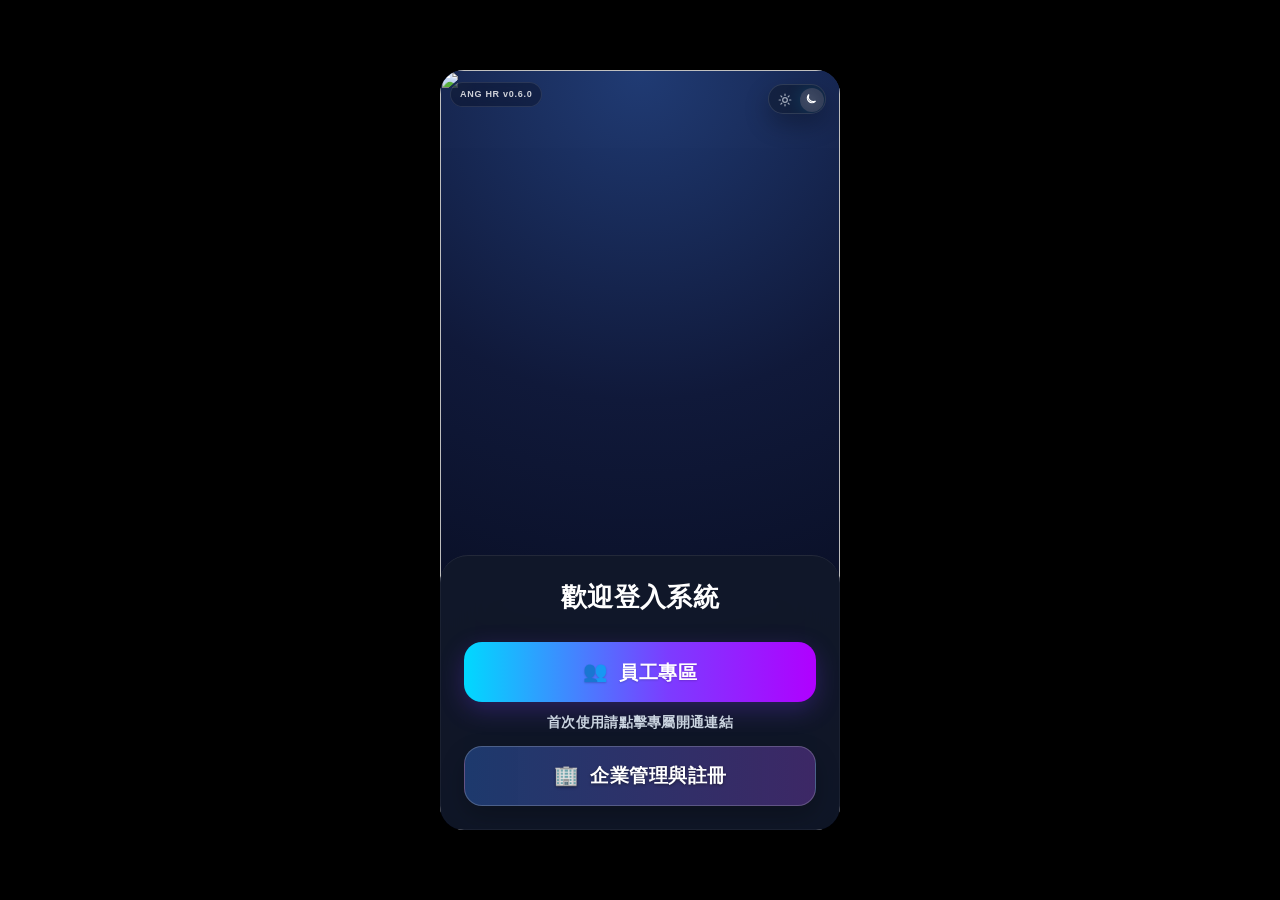
==== commit 21240ec2: "feat(v0.6.0): finalize index neon cards and verified login lift" ====
--- a/index.html
+++ b/index.html
@@ -2,17 +2,15 @@
 <html lang="zh-Hant">
 <head>
   <meta charset="UTF-8" />
-  <meta name="viewport" content="width=device-width,initial-scale=1.0,maximum-scale=1.0,user-scalable=no,viewport-fit=cover" />
-  <meta http-equiv="Cache-Control" content="no-cache, no-store, must-revalidate" />
-  <meta http-equiv="Pragma" content="no-cache" />
-  <meta http-equiv="Expires" content="0" />
-  <title>ANG HR SYSTEMS｜ENTRY</title>
-  <link rel="preload" as="image" href="ang-entry-bg-day.png?v=20260707-personal-creator-p0" referrerpolicy="no-referrer" />
-  <link rel="preload" as="image" href="ang-entry-bg-night.png?v=20260707-personal-creator-p0" referrerpolicy="no-referrer" />
+  <meta name="ang-hr-version" content="0.6.0" />
+  <meta name="viewport" content="width=device-width,initial-scale=1.0,maximum-scale=1.0,user-scalable=no" />
+  <title>ANG HR SYSTEMS｜ENTRY v0.6.0</title>
+  <link rel="preload" as="image" href="https://pub-51476fa95e5148749c1b932e123dc797.r2.dev/ang-entry-bg-day.png?v=20260613-r2-html" referrerpolicy="no-referrer" />
+  <link rel="preload" as="image" href="https://pub-51476fa95e5148749c1b932e123dc797.r2.dev/ang-entry-bg-night.png?v=20260613-r2-html" referrerpolicy="no-referrer" />
   <style>
     :root{
       --body-bg:#000000;
-      --screen-bg:url("ang-entry-bg-day.png?v=20260707-personal-creator-p0");
+      --screen-bg:url("https://pub-51476fa95e5148749c1b932e123dc797.r2.dev/ang-entry-bg-day.png?v=20260613-r2-html");
       --screen-fallback:linear-gradient(180deg,#eef7ff 0%,#dff3ff 45%,#f3e7ff 100%);
       --panel-bg:rgba(255,255,255,.94);
       --panel-border:rgba(226,232,240,.92);
@@ -43,7 +41,7 @@
 
     body[data-theme="dark"]{
       --body-bg:#000000;
-      --screen-bg:url("ang-entry-bg-night.png?v=20260707-personal-creator-p0");
+      --screen-bg:url("https://pub-51476fa95e5148749c1b932e123dc797.r2.dev/ang-entry-bg-night.png?v=20260613-r2-html");
       --screen-fallback:radial-gradient(circle at 50% 0%,#203b74 0%,#111a3b 42%,#050816 100%);
       --panel-bg:rgba(18,25,42,.88);
       --panel-border:rgba(255,255,255,.08);
@@ -87,17 +85,12 @@
     .phone{
       width:100%;
       max-width:400px;
-      min-height:100vh;
-      height:100vh;
+      height:min(100vh,760px);
       position:relative;
       overflow:hidden;
       border-radius:24px;
       background:var(--screen-fallback,#05060b);
       box-shadow:0 18px 42px rgba(0,0,0,.28);
-    }
-    body{
-      padding-top:env(safe-area-inset-top);
-      padding-bottom:env(safe-area-inset-bottom);
     }
     .phone::before{
       content:"";
@@ -184,18 +177,7 @@
 
     .view{position:absolute;inset:0;z-index:5;display:none;flex-direction:column;}
     .view.active{display:flex;}
-    @keyframes managerSlideFromLeft{
-      0%{opacity:.12;transform:translateX(-72px) scale(.985);filter:blur(3px);}
-      62%{opacity:1;transform:translateX(8px) scale(1);filter:blur(0);}
-      100%{opacity:1;transform:translateX(0) scale(1);filter:blur(0);}
-    }
-    @keyframes managerSheetSoftPop{
-      0%{transform:scale(.96) translateY(18px);}
-      100%{transform:scale(1) translateY(0);}
-    }
-    #managerEntryView.manager-slide-in .sheet-stage{animation:managerSlideFromLeft .58s var(--ease) both;}
-    #managerEntryView.manager-slide-in .plan-sheet.active{animation:managerSheetSoftPop .42s var(--ease) both;}
-    .top-space{flex:1;min-height:260px;position:relative;transition:opacity .42s var(--ease),transform .42s var(--ease);}
+    .top-space{flex:1;min-height:360px;transition:opacity .42s var(--ease),transform .42s var(--ease);}
     .phone.expanded .top-space{opacity:.38;transform:translateY(-24px) scale(.96);}
     .panel{
       position:relative;
@@ -310,7 +292,7 @@
     .profile-name{color:var(--main-text);font-size:18px;font-weight:1000;letter-spacing:.02em;}
     .profile-meta{margin-top:4px;color:var(--muted-text);font-size:13px;font-weight:850;letter-spacing:.03em;}
 
-    .sheet-stage{position:absolute;left:0;right:0;bottom:0;z-index:8;height:230px;max-height:88vh;overflow:visible;transition:height .58s var(--ease);}
+    .sheet-stage{position:absolute;left:0;right:0;bottom:0;z-index:8;height:190px;max-height:88vh;overflow:visible;transition:height .58s var(--ease);}
     .phone.expanded .sheet-stage{height:82vh;}
     .sheet-carousel{width:100%;height:100%;display:flex;gap:14px;overflow-x:auto;overflow-y:visible;scroll-snap-type:x mandatory;scroll-padding-left:calc((100% - 358px) / 2);scroll-padding-right:calc((100% - 358px) / 2);padding-left:calc((100% - 358px) / 2);padding-right:calc((100% - 358px) / 2);-webkit-overflow-scrolling:touch;touch-action:pan-x;overscroll-behavior-x:contain;overscroll-behavior-y:none;scroll-behavior:smooth;cursor:grab;scrollbar-width:none;}
     .sheet-carousel::-webkit-scrollbar{display:none;}
@@ -318,56 +300,13 @@
     .plan-sheet{flex:0 0 auto;height:100%;scroll-snap-align:center;border-radius:32px 32px 0 0;background:var(--card-bg);border:1px solid var(--card-border);border-bottom:0;box-shadow:0 -14px 34px rgba(15,23,42,.10);backdrop-filter:blur(26px);-webkit-backdrop-filter:blur(26px);overflow:hidden;display:flex;flex-direction:column;opacity:.58;transform:scale(.94) translateY(14px);transition:opacity .28s var(--ease),transform .28s var(--ease),box-shadow .28s var(--ease),background .28s ease;position:relative;touch-action:pan-x;}
     .plan-sheet.active{opacity:1;transform:scale(1) translateY(0);box-shadow:0 -18px 46px rgba(15,23,42,.15);}
     body[data-theme="dark"] .plan-sheet.active{box-shadow:0 -18px 46px rgba(0,0,0,.24);}
-    .plan-sheet.contact,.plan-sheet.employee,.plan-sheet.login,.plan-sheet.intro,.plan-sheet.personal,.plan-sheet.solo,.plan-sheet.personal-plus,.plan-sheet.business,.plan-sheet.enterprise,.plan-sheet.basic,.plan-sheet.plus,.plan-sheet.premium,.plan-sheet.private{width:358px;}
+    .plan-sheet.login,.plan-sheet.basic,.plan-sheet.plus,.plan-sheet.premium{width:358px;}
     .plan-sheet::before{content:"";position:absolute;inset:0;background:radial-gradient(circle at 100% 0%,rgba(89,221,255,.18) 0%,rgba(89,221,255,0) 40%),radial-gradient(circle at 0% 100%,rgba(255,135,224,.13) 0%,rgba(255,135,224,0) 48%);pointer-events:none;z-index:0;}
     .sheet-handle-zone{width:100%;padding:12px 0 8px;display:flex;justify-content:center;flex:0 0 auto;cursor:default;position:relative;z-index:2;pointer-events:none;}
     .sheet-handle{width:44px;height:5px;border-radius:999px;background:rgba(100,116,139,.34);}
     body[data-theme="dark"] .sheet-handle{background:rgba(255,255,255,.20);}
     .sheet-summary{position:relative;z-index:2;padding:6px 32px 8px 16px;flex:0 0 auto;}
-    .intro-summary{padding:16px 16px 16px 16px;position:relative;overflow:visible;}
-    .entry-chooser{position:relative;z-index:1;padding:0;}
-    .entry-chooser-title{margin:0;text-align:center;color:#fff;font-size:24px;line-height:1.1;font-weight:1000;letter-spacing:.08em;}
-    .entry-chooser-subtitle{margin:6px 0 12px;text-align:center;color:rgba(236,242,255,.74);font-size:13px;line-height:1.35;font-weight:700;letter-spacing:.02em;}
-    .entry-chooser-list{display:grid;gap:10px;}
-    .entry-chooser-card{position:relative;min-height:90px;width:100%;display:grid;grid-template-columns:1fr auto;grid-template-areas:"guide guide" "info action";align-items:center;gap:8px 12px;padding:12px 14px;border-radius:20px;border:1px solid rgba(255,255,255,.14);background:linear-gradient(135deg,rgba(255,255,255,.07),rgba(255,255,255,.04));box-shadow:inset 0 1px 0 rgba(255,255,255,.10),0 8px 18px rgba(0,0,0,.20);overflow:hidden;appearance:none;cursor:pointer;color:inherit;text-align:left;}
-    .entry-chooser-card::before{content:"";position:absolute;inset:0;border-radius:inherit;z-index:0;}
-    .entry-chooser-card.login::before{background:radial-gradient(220px 100px at 12% 50%,rgba(255,79,195,.16),transparent 60%),linear-gradient(90deg,rgba(255,88,196,.13) 0%,rgba(149,98,255,.10) 58%,rgba(255,255,255,.03) 100%);}
-    .entry-chooser-card.plan::before{background:radial-gradient(220px 100px at 12% 50%,rgba(53,183,255,.16),transparent 60%),linear-gradient(90deg,rgba(63,164,255,.13) 0%,rgba(112,120,255,.10) 58%,rgba(255,255,255,.03) 100%);}
-    .entry-chooser-card>*{position:relative;z-index:1;}
-    .entry-chooser-guide{grid-area:guide;display:flex;align-items:center;gap:6px;color:#ff4fc3;}
-    .entry-chooser-guide-meta{display:flex;align-items:center;gap:6px;}
-    .entry-chooser-person{width:22px;height:22px;border-radius:999px;display:inline-flex;align-items:center;justify-content:center;border:1px solid currentColor;font-size:12px;line-height:1;}
-    .entry-chooser-card.login .entry-chooser-guide,.entry-chooser-card.login .entry-chooser-info{justify-content:flex-end;text-align:right;}
-    .entry-chooser-card.plan .entry-chooser-guide{color:#35b7ff;}
-    .entry-chooser-chevrons{display:flex;align-items:center;gap:4px;}
-    .entry-chooser-chevrons span{width:10px;height:10px;border-top:2px solid currentColor;border-left:2px solid currentColor;transform:rotate(-45deg);opacity:.95;}
-    .entry-chooser-card.plan .entry-chooser-chevrons span{border-left:none;border-right:2px solid currentColor;transform:rotate(45deg);}
-    .entry-chooser-chip{height:24px;min-width:72px;padding:0 10px;border:1px solid currentColor;border-radius:999px;display:flex;align-items:center;justify-content:center;font-size:11px;font-weight:900;letter-spacing:.06em;white-space:nowrap;}
-    .entry-chooser-info{grid-area:info;min-width:0;}
-    .entry-chooser-card-title{margin:0 0 2px;color:#fff;font-size:24px;line-height:1.1;font-weight:1000;letter-spacing:.03em;}
-    .entry-chooser-card-sub{margin:0;color:rgba(234,241,255,.74);font-size:13px;line-height:1.35;font-weight:700;letter-spacing:.02em;}
-    .entry-chooser-action{grid-area:action;height:30px;min-width:92px;padding:0 10px;border-radius:999px;border:1px solid rgba(255,255,255,.18);display:flex;align-items:center;justify-content:center;font-size:12px;font-weight:900;letter-spacing:.05em;white-space:nowrap;background:linear-gradient(180deg,rgba(255,255,255,.08),rgba(255,255,255,.04));}
-    .entry-chooser-card.login .entry-chooser-action{color:#ff4fc3;border-color:rgba(255,79,195,.45);}
-    .entry-chooser-card.plan .entry-chooser-action{color:#59ddff;border-color:rgba(53,183,255,.45);}
-    @media (max-width:430px){
-      .intro-summary{padding:12px 10px 12px 10px;}
-      .entry-chooser{padding:0;}
-      .entry-chooser-title{font-size:20px;}
-      .entry-chooser-subtitle{font-size:12px;margin:5px 0 10px;}
-      .entry-chooser-card{padding:10px 10px;gap:6px 10px;border-radius:16px;}
-      .entry-chooser-card-title{font-size:20px;}
-      .entry-chooser-card-sub{font-size:12px;line-height:1.3;}
-      .entry-chooser-guide{gap:5px;}
-      .entry-chooser-person{width:20px;height:20px;font-size:11px;}
-      .entry-chooser-chip{min-width:66px;font-size:10px;height:22px;padding:0 8px;}
-      .entry-chooser-chevrons{gap:3px;}
-      .entry-chooser-chevrons span{width:8px;height:8px;}
-      .entry-chooser-action{display:none;}
-    }
-    .bg-swipe-guide{position:absolute;left:50%;top:-138px;transform:translateX(-50%);display:flex;align-items:center;justify-content:center;z-index:10;pointer-events:none;opacity:.70;}
-    .bg-swipe-guide-gif{width:74px;height:auto;display:block;filter:drop-shadow(0 6px 12px rgba(0,0,0,.34));}
-    .phone.expanded .bg-swipe-guide{display:none;}
-    .phone:not(.expanded) .sheet-stage::after{content:"往上滑看更多";position:absolute;left:50%;top:-24px;transform:translateX(-50%);display:block;color:var(--muted-text);font-size:15px;line-height:1.2;font-weight:900;letter-spacing:.06em;text-align:center;opacity:.78;animation:hintBounce 1.5s ease-in-out infinite;z-index:10;white-space:nowrap;pointer-events:none;}
+    .phone:not(.expanded) .sheet-stage::after{content:"往上滑開啟";position:absolute;left:50%;top:-24px;transform:translateX(-50%);display:block;color:var(--muted-text);font-size:15px;line-height:1.2;font-weight:900;letter-spacing:.06em;text-align:center;opacity:.78;animation:hintBounce 1.5s ease-in-out infinite;z-index:10;white-space:nowrap;pointer-events:none;}
     @keyframes hintBounce{0%,100%{transform:translateX(-50%) translateY(0);}50%{transform:translateX(-50%) translateY(-6px);}}
 
     .sheet-summary-grid{display:grid;grid-template-columns:1fr auto;grid-template-rows:auto auto;gap:16px 12px;align-items:end;justify-items:start;}
@@ -401,11 +340,6 @@
     .auth-split-row .google-action,.auth-split-row .line-action{margin-top:0!important;min-height:52px!important;padding:12px 10px!important;border-radius:16px!important;font-size:14px!important;line-height:1.22!important;letter-spacing:.01em!important;gap:7px!important;}
     .auth-split-row .btn-icon{width:1.45em;height:1.45em;font-size:.86em;transform:none;}
     .has-line-icon .btn-icon{min-width:34px;width:34px;height:22px;border-radius:7px;background:rgba(255,255,255,.96);color:#06c755;font-size:10px;font-family:Arial,sans-serif;font-weight:1000;letter-spacing:-.02em;box-shadow:0 3px 10px rgba(15,23,42,.12);}
-    .other-auth{margin-top:10px;border-radius:16px;border:1px solid rgba(148,163,184,.28);background:rgba(255,255,255,.04);overflow:hidden;}
-    .other-auth summary{list-style:none;cursor:pointer;display:flex;align-items:center;justify-content:center;min-height:46px;padding:10px 14px;color:var(--muted-text);font-size:14px;font-weight:900;letter-spacing:.03em;}
-    .other-auth summary::-webkit-details-marker{display:none;}
-    .other-auth[open] summary{border-bottom:1px solid rgba(148,163,184,.22);}
-    .other-auth .auth-split-row{margin:10px;padding:0;}
 
     .inline-form{display:grid;gap:10px;margin-top:14px;}
     .inline-label{color:var(--main-text);font-size:13px;line-height:1.35;font-weight:1000;}
@@ -416,11 +350,9 @@
     .swipe-hint{display:grid;grid-template-columns:1fr auto 1fr;align-items:center;width:100%;margin-top:12px;column-gap:16px;color:var(--muted-text);}
     .swipe-hint-side{display:flex;align-items:flex-end;gap:4px;color:#8089ff;padding-top:4px;}
     .swipe-hint-side.left{justify-content:flex-end;animation:swipeHintLeft 1.2s ease-in-out infinite;}
-    .swipe-hint-side.right{justify-content:flex-start;animation:swipeHintRight 1.2s ease-in-out infinite;}
-    .swipe-hint-side.right svg{transform:rotate(180deg);}
+    .swipe-hint-side.right{justify-content:flex-start;animation:swipeHintLeft 1.2s ease-in-out infinite;}
     .swipe-hint-side svg{width:18px;height:18px;display:block;stroke:currentColor;fill:none;stroke-width:3.2;stroke-linecap:round;stroke-linejoin:round;}
     @keyframes swipeHintLeft{0%,100%{opacity:.40;transform:translateX(3px)}50%{opacity:1;transform:translateX(-2px)}}
-    @keyframes swipeHintRight{0%,100%{opacity:.40;transform:translateX(-3px)}50%{opacity:1;transform:translateX(2px)}}
     .swipe-hint-text{min-width:0;display:flex;flex-direction:column;align-items:center;justify-content:center;gap:4px;text-align:center;}
     .swipe-hint-main{color:#8089ff;font-size:15px;line-height:1.5;font-weight:1000;white-space:nowrap;}
     .swipe-hint-plan{color:#8089ff;font-size:14px;line-height:1.3;font-weight:1000;letter-spacing:.02em;white-space:nowrap;}
@@ -450,15 +382,14 @@
     @media (max-width:430px){
       body{align-items:stretch;}
       .phone{max-width:none;max-height:none;height:100vh;border-radius:0;}
-      .top-space{min-height:240px;}
-      .sheet-stage{height:240px;}
+      .top-space{min-height:380px;}
       .sheet-carousel{scroll-padding-left:calc((100% - 342px) / 2);scroll-padding-right:calc((100% - 342px) / 2);padding-left:calc((100% - 342px) / 2);padding-right:calc((100% - 342px) / 2);}
-      .plan-sheet.contact,.plan-sheet.employee,.plan-sheet.login,.plan-sheet.intro,.plan-sheet.register,.plan-sheet.solo,.plan-sheet.personal-plus,.plan-sheet.business,.plan-sheet.enterprise,.plan-sheet.basic,.plan-sheet.plus,.plan-sheet.premium{width:342px;}
+      .plan-sheet.login,.plan-sheet.register,.plan-sheet.basic,.plan-sheet.plus,.plan-sheet.premium{width:342px;}
       .sheet-title{font-size:32px;}
       .sheet-price{font-size:26px;}
     }
     @media (max-width:360px){.btn{font-size:17px;padding-left:14px;padding-right:14px;gap:8px;}.btn-row .btn{font-size:15px;padding-left:10px;padding-right:10px;}.sheet-action button{font-size:16px;}}
-    @media (max-height:700px){.phone{height:100vh;border-radius:0;}.top-space{min-height:260px;}.panel{min-height:258px;padding:24px 22px 22px;}.sheet-stage{height:220px;}}
+    @media (max-height:700px){.phone{height:100vh;border-radius:0;}.top-space{min-height:320px;}.panel{min-height:258px;padding:24px 22px 22px;}.sheet-stage{height:188px;}}
 
     /* ANG_UI_CLEAN_TYPOGRAPHY_V2
        目的：統一字級、按鈕間距、卡片排版與手機可讀性。 */
@@ -633,10 +564,6 @@
       height:196px;
     }
 
-    .phone:not(.expanded) .sheet-stage{
-      height:216px;
-    }
-
     .phone.expanded .sheet-stage{
       height:84vh;
     }
@@ -657,9 +584,8 @@
       padding:10px 22px 12px;
     }
 
-    .plan-sheet.login .sheet-summary,
-    .plan-sheet.employee .sheet-summary{
-      padding:14px 22px 14px;
+    .plan-sheet.login .sheet-summary{
+      padding:8px 22px 14px;
     }
 
     .summary-main{
@@ -674,72 +600,11 @@
       text-shadow:0 1px 2px rgba(0,0,0,.20);
     }
 
-    .plan-sheet.login .sheet-title,
-    .plan-sheet.employee .sheet-title{
-      font-size:29px;
+    .plan-sheet.login .sheet-title{
+      font-size:26px;
       line-height:1.12;
       letter-spacing:.01em;
       max-width:210px;
-    }
-
-    .employee-quick-note{
-      min-height:42px;
-      border-radius:14px;
-      padding:9px 12px;
-      display:flex;
-      align-items:center;
-      color:var(--muted-text);
-      font-size:13px;
-      font-weight:900;
-      letter-spacing:.01em;
-      background:rgba(255,255,255,.06);
-      border:1px solid var(--input-border);
-      white-space:nowrap;
-      overflow:hidden;
-      text-overflow:ellipsis;
-    }
-
-    .login-company-quick{
-      margin-top:12px;
-      padding-top:12px;
-      border-top:1px solid var(--line);
-    }
-
-    .login-company-quick .inline-label{
-      margin-bottom:6px;
-      font-size:16px;
-      line-height:1.25;
-      letter-spacing:.02em;
-      font-weight:1000;
-    }
-
-    .login-company-row{
-      display:grid;
-      grid-template-columns:minmax(0,1fr) auto;
-      gap:8px;
-      align-items:center;
-    }
-
-    .login-company-row .inline-input{
-      min-height:42px;
-      border-radius:14px;
-      padding:9px 12px;
-      font-size:14px;
-      letter-spacing:.01em;
-    }
-
-    .login-next-btn{
-      min-width:88px;
-      min-height:42px;
-      border-radius:14px;
-      padding:9px 14px;
-      background:var(--primary-bg);
-      color:#fff!important;
-      font-size:14px;
-      font-weight:1000;
-      letter-spacing:.03em;
-      box-shadow:var(--primary-shadow);
-      text-shadow:0 1px 2px rgba(0,0,0,.18);
     }
 
     .sheet-summary-grid{
@@ -961,17 +826,12 @@
         min-height:372px;
       }
 
-      .phone:not(.expanded) .sheet-stage{
-        height:226px;
-      }
-
       .sheet-title{
         font-size:32px;
       }
 
-      .plan-sheet.login .sheet-title,
-      .plan-sheet.employee .sheet-title{
-        font-size:27px;
+      .plan-sheet.login .sheet-title{
+        font-size:25px;
       }
 
       .sheet-price{
@@ -1013,9 +873,8 @@
         padding-right:10px;
       }
 
-      .plan-sheet.login .sheet-title,
-      .plan-sheet.employee .sheet-title{
-        font-size:24px;
+      .plan-sheet.login .sheet-title{
+        font-size:23px;
         max-width:190px;
       }
 
@@ -1062,10 +921,6 @@
 
       .sheet-stage{
         height:188px;
-      }
-
-      .phone:not(.expanded) .sheet-stage{
-        height:206px;
       }
 
       .phone.expanded .sheet-stage{
@@ -1086,587 +941,125 @@
     .platform-email-list{display:grid;grid-template-columns:1fr;gap:7px;margin-top:8px;text-align:left;}
     .platform-email-list div{padding:8px 10px;border-radius:14px;background:rgba(255,255,255,.14);border:1px solid rgba(255,255,255,.12);font-size:12px;font-weight:900;word-break:break-all;}
     body:not([data-theme="dark"]) .platform-email-list div{background:rgba(255,255,255,.78);border-color:rgba(148,163,184,.24);color:#0f172a;}
-
-    .platform-refresh-row{display:flex;gap:8px;align-items:center;justify-content:center;flex-wrap:wrap;margin-top:12px;}
-    .platform-refresh-btn{appearance:none;border:0;border-radius:999px;padding:10px 14px;font-size:13px;font-weight:1000;cursor:pointer;color:#111827;background:#fff;box-shadow:0 10px 24px rgba(15,23,42,.14);}
-    .platform-refresh-btn:disabled{opacity:.58;cursor:not-allowed;}
-    .platform-refresh-pill{display:inline-flex;align-items:center;justify-content:center;border-radius:999px;padding:8px 10px;font-size:12px;font-weight:1000;background:rgba(128,137,255,.14);border:1px solid rgba(128,137,255,.25);}
-    body[data-theme="dark"] .platform-refresh-btn{background:#e5e7eb;color:#111827;}
     body[data-theme="dark"] .platform-secret{color:#cbd5e1;}
 
   
-
-    /* ANG_20260707_CONTROLLED_GESTURES_START
-       手勢規則：上下由拖曳距離決定開關；左右每次只移動一張，禁止慣性跳多張與停半格。 */
-    .sheet-carousel{
-      overflow-x:hidden!important;
-      scroll-snap-type:none!important;
-      scroll-behavior:auto!important;
-      overscroll-behavior:none!important;
-      touch-action:pan-y!important;
-    }
-    .sheet-carousel.gesture-dragging{scroll-behavior:auto!important;}
-    .sheet-stage.gesture-dragging{transition:none!important;}
-    .plan-sheet{scroll-snap-stop:always;}
-    .plan-sheet.intro{touch-action:none!important;}
-    .sheet-detail,.entry-discovery-detail{touch-action:pan-y!important;}
-    .discovery-top{touch-action:none!important;}
-    .discovery-ad-rail,.mini-pills{touch-action:pan-x!important;}
-    /* ANG_20260707_CONTROLLED_GESTURES_END */
-
-    /* ANG_20260707_SIMPLE_ENTRY_START
-       首頁只保留水平選擇：左滑方案、右滑登入。 */
-    .phone:not(.expanded) .sheet-stage::after{display:none!important;}
-    .phone.intro-active .sheet-stage,
-    .phone.intro-active:not(.expanded) .sheet-stage{height:178px!important;}
-    .phone.intro-active .sheet-carousel{overflow-y:hidden;}
-    .phone.intro-active .plan-sheet.intro{
-      opacity:1;
-      transform:none;
-      border-radius:30px 30px 0 0;
-      background:linear-gradient(145deg,rgba(10,18,47,.88),rgba(20,24,60,.78));
-      border-color:rgba(255,255,255,.14);
-      box-shadow:0 -18px 46px rgba(5,8,22,.26);
-    }
-    body:not([data-theme="dark"]) .phone.intro-active .plan-sheet.intro{
-      background:linear-gradient(145deg,rgba(255,255,255,.94),rgba(246,248,255,.90));
-      border-color:rgba(148,163,184,.22);
-      box-shadow:0 -16px 38px rgba(79,70,229,.12);
-    }
-    .entry-simple{
-      height:100%;
-      padding:17px 18px calc(16px + env(safe-area-inset-bottom));
-      display:flex;
-      flex-direction:column;
-      justify-content:center;
-      position:relative;
-      z-index:2;
-    }
-    .entry-simple-eyebrow{
-      margin-bottom:3px;
-      color:rgba(203,213,225,.72);
-      text-align:center;
-      font-size:10px;
-      line-height:1;
-      font-weight:900;
-      letter-spacing:.24em;
-    }
-    body:not([data-theme="dark"]) .entry-simple-eyebrow{color:#64748b;}
-    .entry-simple-title{
-      margin:0 0 12px;
-      color:#fff;
-      text-align:center;
-      font-size:22px;
-      line-height:1.1;
-      font-weight:1000;
-      letter-spacing:.05em;
-    }
-    body:not([data-theme="dark"]) .entry-simple-title{color:#0f172a;}
-    .entry-simple-directions{
-      display:block;
-      width:100%;
-    }
-    .entry-simple-divider{
-      width:1px;
-      min-height:52px;
-      background:linear-gradient(180deg,transparent,rgba(148,163,184,.45),transparent);
-    }
-    .entry-simple-side{
-      min-width:0;
-      min-height:56px;
-      padding:8px 10px;
-      border-radius:17px;
-      display:flex;
-      align-items:center;
-      justify-content:center;
-      gap:8px;
-      color:#fff;
-      background:rgba(255,255,255,.055);
-      border:1px solid rgba(255,255,255,.10);
-      box-shadow:inset 0 1px 0 rgba(255,255,255,.06);
-      appearance:none;
-    }
-    body:not([data-theme="dark"]) .entry-simple-side{
-      color:#0f172a;
-      background:rgba(255,255,255,.78);
-      border-color:rgba(148,163,184,.18);
-      box-shadow:0 8px 18px rgba(15,23,42,.06);
-    }
-    .entry-simple-side.plan{color:#59ddff;}
-    .entry-simple-side.login{color:#ff87e0;}
-    body:not([data-theme="dark"]) .entry-simple-side.plan{color:#087fa0;}
-    body:not([data-theme="dark"]) .entry-simple-side.login{color:#a83289;}
-    .entry-simple-side:active{transform:scale(.98);}
-    .entry-simple-arrow{
-      flex:0 0 auto;
-      font-size:25px;
-      line-height:1;
-      font-weight:500;
-      filter:drop-shadow(0 2px 8px currentColor);
-    }
-    .entry-simple-copy{min-width:0;display:flex;flex-direction:column;line-height:1.05;}
-    .entry-simple-copy small{font-size:10px;font-weight:900;letter-spacing:.08em;opacity:.72;}
-    .entry-simple-copy strong{margin-top:4px;font-size:15px;font-weight:1000;letter-spacing:.02em;white-space:nowrap;}
-    .entry-gesture-rail{
-      position:relative;
-      width:100%;
-      min-height:58px;
-      display:flex;
-      align-items:center;
-      justify-content:center;
-      overflow:hidden;
-      border-radius:17px;
-      color:rgba(203,213,225,.58);
-      background:rgba(255,255,255,.05);
-      border:1px solid rgba(255,255,255,.10);
-      box-shadow:inset 0 1px 0 rgba(255,255,255,.06),0 8px 20px rgba(0,0,0,.08);
-      cursor:grab;
-      user-select:none;
-      -webkit-user-select:none;
-      transition:border-color .2s ease,box-shadow .2s ease,background .2s ease;
-    }
-    .entry-gesture-rail:active{cursor:grabbing;}
-    .entry-gesture-neutral,.entry-gesture-plan,.entry-gesture-login{
-      position:absolute;
-      inset:0;
-      display:flex;
-      align-items:center;
-      justify-content:center;
-      font-size:15px;
-      line-height:1;
-      font-weight:1000;
-      letter-spacing:.08em;
-      opacity:0;
-      transform:translateX(0);
-      transition:opacity .16s ease,transform .16s ease;
-      pointer-events:none;
-      white-space:nowrap;
-    }
-    .entry-gesture-neutral{opacity:0;font-size:11px;letter-spacing:.18em;}
-    .entry-gesture-rail:not(.is-login):not(.is-plan) .entry-gesture-plan{
-      color:#168fbd;
-      text-shadow:0 0 15px rgba(89,221,255,.62);
-      animation:idlePlanHint 5.2s ease-in-out infinite;
-    }
-    .entry-gesture-rail:not(.is-login):not(.is-plan) .entry-gesture-login{
-      color:#d93eb2;
-      text-shadow:0 0 15px rgba(255,135,224,.62);
-      animation:idleLoginHint 5.2s ease-in-out infinite;
-    }
-    @keyframes idlePlanHint{
-      0%,4%,46%,100%{opacity:0;transform:translateX(10px) scale(.98);}
-      10%,36%{opacity:1;transform:translateX(-7px) scale(1);}
-      22%{opacity:1;transform:translateX(-12px) scale(1.02);}
-    }
-    @keyframes idleLoginHint{
-      0%,50%,96%,100%{opacity:0;transform:translateX(-10px) scale(.98);}
-      58%,86%{opacity:1;transform:translateX(7px) scale(1);}
-      72%{opacity:1;transform:translateX(12px) scale(1.02);}
-    }
-    @media (prefers-reduced-motion:reduce){
-      .entry-gesture-rail:not(.is-login):not(.is-plan) .entry-gesture-neutral{opacity:.76;}
-      .entry-gesture-rail:not(.is-login):not(.is-plan) .entry-gesture-plan,
-      .entry-gesture-rail:not(.is-login):not(.is-plan) .entry-gesture-login{opacity:0;animation:none;}
-    }
-    .entry-gesture-rail.is-login{border-color:rgba(255,135,224,.34);box-shadow:inset 0 1px 0 rgba(255,255,255,.08),0 0 22px rgba(255,135,224,.14);background:linear-gradient(90deg,rgba(255,135,224,.03),rgba(255,135,224,.10));}
-    .entry-gesture-rail.is-plan{border-color:rgba(89,221,255,.34);box-shadow:inset 0 1px 0 rgba(255,255,255,.08),0 0 22px rgba(89,221,255,.14);background:linear-gradient(90deg,rgba(89,221,255,.10),rgba(89,221,255,.03));}
-    .entry-gesture-rail.is-login .entry-gesture-neutral,.entry-gesture-rail.is-plan .entry-gesture-neutral{opacity:0;}
-    .entry-gesture-rail.is-login .entry-gesture-login{opacity:1;color:#ff87e0;transform:translateX(8px);text-shadow:0 0 14px rgba(255,135,224,.62);animation:none;}
-    .entry-gesture-rail.is-plan .entry-gesture-plan{opacity:1;color:#59ddff;transform:translateX(-8px);text-shadow:0 0 14px rgba(89,221,255,.62);animation:none;}
-    body:not([data-theme="dark"]) .entry-gesture-rail{color:#64748b;background:rgba(255,255,255,.72);border-color:rgba(148,163,184,.20);}
-    .entry-simple-note{
-      margin:9px 0 0;
-      color:rgba(203,213,225,.72);
-      text-align:center;
-      font-size:10px;
-      line-height:1.3;
-      font-weight:800;
-      letter-spacing:.01em;
-    }
-    body:not([data-theme="dark"]) .entry-simple-note{color:#64748b;}
-    @media(max-width:370px){
-      .phone.intro-active .sheet-stage,
-      .phone.intro-active:not(.expanded) .sheet-stage{height:172px!important;}
-      .entry-simple{padding-left:12px;padding-right:12px;}
-      .entry-simple-title{font-size:20px;margin-bottom:10px;}
-      .entry-simple-side{padding-left:7px;padding-right:7px;gap:6px;}
-      .entry-simple-copy strong{font-size:14px;}
-      .entry-simple-note{font-size:9px;}
-    }
-    /* ANG_20260707_FEATURE_ADS_START
-       首頁中央卡上滑後，顯示 APP 主要特色與精選廣告。 */
-    .phone.intro-active.expanded .sheet-stage{
-      height:86vh!important;
-    }
-    .phone.intro-active.expanded .plan-sheet.intro{
-      transform:none;
-      opacity:1;
-    }
-    .phone.intro-active.expanded .entry-simple{
-      height:auto;
-      flex:0 0 auto;
-      justify-content:flex-start;
-      padding:14px 18px 10px;
-      border-bottom:1px solid rgba(148,163,184,.18);
-    }
-    .phone.intro-active.expanded .entry-simple-directions,
-    .phone.intro-active.expanded .entry-simple-note,
-    .phone.intro-active.expanded .entry-simple-upbar{
-      display:none;
-    }
-    .phone.intro-active.expanded .entry-simple-eyebrow{
-      margin-bottom:5px;
-    }
-    .phone.intro-active.expanded .entry-simple-title{
-      margin:0;
-      font-size:20px;
-    }
-    .entry-simple-upbar{
-      margin:8px auto 0;
-      width:max-content;
-      max-width:100%;
-      display:flex;
-      align-items:center;
-      justify-content:center;
-      gap:6px;
-      padding:6px 12px;
-      border-radius:999px;
-      color:#cbd5e1;
-      background:rgba(255,255,255,.06);
-      border:1px solid rgba(255,255,255,.10);
-      font-size:10px;
-      line-height:1;
-      font-weight:900;
-      letter-spacing:.04em;
-      cursor:pointer;
-      animation:introUpHint 1.5s ease-in-out infinite;
-    }
-    body:not([data-theme="dark"]) .entry-simple-upbar{
-      color:#475569;
-      background:rgba(255,255,255,.76);
-      border-color:rgba(148,163,184,.20);
-    }
-    .entry-simple-upbar-icon{
-      font-size:15px;
-      line-height:1;
-      color:#8089ff;
-    }
-    @keyframes introUpHint{
-      0%,100%{transform:translateY(0);opacity:.72;}
-      50%{transform:translateY(-4px);opacity:1;}
-    }
-    .entry-background-guide{
-      position:absolute;
-      left:0;
-      right:0;
-      bottom:18px;
-      z-index:7;
-      display:none;
-      justify-content:center;
-      pointer-events:none;
-    }
-    .phone.intro-active:not(.expanded) .entry-background-guide{display:flex;}
-    .entry-background-guide .entry-simple-upbar{
-      margin:0!important;
-      color:#eef6ff;
-      background:rgba(7,16,48,.56);
-      border-color:rgba(89,221,255,.58);
-      box-shadow:0 0 0 1px rgba(128,137,255,.22),0 0 18px rgba(89,221,255,.25);
-      backdrop-filter:blur(14px);
-      -webkit-backdrop-filter:blur(14px);
-      pointer-events:auto;
-    }
-    .unified-login-summary{
-      border:1.5px solid rgba(89,221,255,.78)!important;
-      background:linear-gradient(145deg,rgba(18,42,84,.82),rgba(20,38,76,.66))!important;
-      box-shadow:0 0 0 1px rgba(128,137,255,.30),0 0 28px rgba(89,221,255,.30),inset 0 1px 0 rgba(255,255,255,.16)!important;
-      backdrop-filter:blur(24px);
-      -webkit-backdrop-filter:blur(24px);
-    }
-    .unified-login-summary .sheet-title,.unified-login-summary .inline-label{color:#eef6ff!important;}
-    .unified-login-summary .sheet-title{font-size:25px!important;max-width:none!important;white-space:nowrap;letter-spacing:0!important;}
-    .unified-login-summary .inline-input:disabled{opacity:.78;cursor:default;}
-    .plan-sheet.contact .sheet-summary{border:1.5px solid rgba(255,135,224,.72);background:linear-gradient(145deg,rgba(67,25,82,.76),rgba(21,42,83,.70));box-shadow:0 0 0 1px rgba(255,135,224,.20),0 0 26px rgba(255,135,224,.24);}
-    .plan-sheet.contact .sheet-title,.plan-sheet.contact .sheet-price{color:#fff;}
-    .plan-sheet.solo .sheet-tag{background:rgba(160,160,160,.20);color:#A0A0A0;}
-    .plan-sheet.personal-plus .sheet-tag{background:rgba(255,79,163,.20);color:#FF4FA3;}
-    [hidden]{display:none!important;}
-    .login-lock-note{margin:8px 0 0;color:#aeeeff;font-size:10px;font-weight:850;text-align:center;}
-    .pricing-table{display:grid;gap:8px;margin-top:14px;}
-    .pricing-row{display:grid;grid-template-columns:minmax(0,1fr) auto;gap:10px;align-items:center;padding:11px 12px;border-radius:15px;background:rgba(128,137,255,.09);border:1px solid rgba(128,137,255,.18);}
-    .pricing-row strong{display:block;color:var(--main-text);font-size:15px;}.pricing-row small{display:block;margin-top:3px;color:var(--muted-text);font-size:10px;font-weight:800;line-height:1.35;}
-    .pricing-value{text-align:right;color:var(--main-text);font-size:15px;font-weight:1000;white-space:nowrap;}.pricing-value span{display:block;margin-top:3px;color:var(--muted-text);font-size:9px;}
-    .free-entry-ad{border-color:rgba(89,221,255,.42)!important;background:linear-gradient(135deg,rgba(89,221,255,.22),rgba(128,137,255,.20),rgba(255,135,224,.18))!important;}
-    .plan-sheet.solo .sheet-summary{border:1.5px solid rgba(160,160,160,.76);background:linear-gradient(135deg,rgba(160,160,160,.22),rgba(100,116,139,.12));box-shadow:0 0 24px rgba(160,160,160,.18);}
-    .plan-sheet.personal-plus .sheet-summary{border:1.5px solid rgba(255,79,163,.78);background:linear-gradient(135deg,rgba(255,79,163,.22),rgba(128,137,255,.12));box-shadow:0 0 24px rgba(255,79,163,.24);}
-    .plan-sheet.business .sheet-summary{border:1.5px solid rgba(128,137,255,.72);background:linear-gradient(135deg,rgba(89,221,255,.13),rgba(128,137,255,.18),rgba(255,135,224,.13));box-shadow:0 0 28px rgba(128,137,255,.24);}
-    .business-tier-selector{display:grid;grid-template-columns:repeat(3,minmax(0,1fr));gap:10px;margin:16px 0 18px;padding:5px;perspective:700px;}
-    .business-tier-button{min-height:82px;padding:10px 6px;border-radius:18px;border:1px solid rgba(148,163,184,.20);background:rgba(148,163,184,.08);color:var(--muted-text);box-shadow:0 8px 22px rgba(15,23,42,.06);transform:translateY(4px) scale(.94);opacity:.42;transition:opacity .24s ease,transform .24s ease,box-shadow .24s ease,border-color .24s ease,background .24s ease;}
-    .business-tier-button strong{display:block;font-size:16px;line-height:1.1;}.business-tier-button span{display:block;margin-top:7px;font-size:11px;font-weight:900;}
-    .business-tier-button.active{opacity:1;transform:translateY(-7px) scale(1);color:#fff;}
-    .business-tier-button[data-tier="basic"].active{border-color:#39FF88;background:linear-gradient(145deg,#0b8f4a,#39FF88);box-shadow:0 14px 30px rgba(57,255,136,.28);}
-    .business-tier-button[data-tier="plus"].active{border-color:#06B6D4;background:linear-gradient(145deg,#087f95,#06B6D4);box-shadow:0 14px 30px rgba(6,182,212,.28);}
-    .business-tier-button[data-tier="premium"].active{border-color:#D4A017;background:linear-gradient(145deg,#8a650d,#D4A017);box-shadow:0 14px 30px rgba(212,160,23,.30);}
-    .business-feature-groups{display:grid;gap:10px;}
-    .business-feature-group{padding:13px 14px;border-radius:17px;border:1px solid rgba(148,163,184,.16);background:rgba(148,163,184,.05);opacity:.24;filter:grayscale(1);transform:scale(.985);transition:opacity .24s ease,filter .24s ease,transform .24s ease,border-color .24s ease,box-shadow .24s ease;}
-    .business-feature-group.active{opacity:1;filter:none;transform:scale(1);}
-    .business-feature-group[data-tier="basic"].active{border-color:rgba(57,255,136,.52);box-shadow:0 0 20px rgba(57,255,136,.16);}
-    .business-feature-group[data-tier="plus"].active{border-color:rgba(6,182,212,.52);box-shadow:0 0 20px rgba(6,182,212,.16);}
-    .business-feature-group[data-tier="premium"].active{border-color:rgba(212,160,23,.54);box-shadow:0 0 20px rgba(212,160,23,.18);}
-    .business-feature-group h4{margin:0 0 7px;color:var(--main-text);font-size:14px;font-weight:1000;}.business-feature-group p{margin:0;color:var(--muted-text);font-size:12px;line-height:1.55;font-weight:800;}
-    .business-status:not(.active){display:none;}
-    .enterprise-contact-card{width:100%;margin-top:14px;padding:15px 16px;border-radius:18px;border:1px solid rgba(249,115,22,.72);background:linear-gradient(145deg,#c2410c,#F97316);color:#fff;text-align:left;box-shadow:0 14px 30px rgba(249,115,22,.24);}
-    .enterprise-contact-card strong{display:block;font-size:17px;font-weight:1000;}.enterprise-contact-card span{display:block;margin-top:5px;font-size:12px;font-weight:800;opacity:.90;}
-    .entry-discovery-detail{
-      padding:0 16px calc(22px + env(safe-area-inset-bottom));
-      overscroll-behavior:contain;
-    }
-    .discovery-top{
-      position:sticky;
-      top:0;
-      z-index:4;
-      margin:0 -2px 12px;
-      padding:12px 2px 8px;
-      display:flex;
-      align-items:center;
-      justify-content:space-between;
-      gap:10px;
-      background:linear-gradient(180deg,rgba(18,25,42,.98) 0%,rgba(18,25,42,.90) 78%,rgba(18,25,42,0) 100%);
-    }
-    body:not([data-theme="dark"]) .discovery-top{
-      background:linear-gradient(180deg,rgba(248,250,255,.98) 0%,rgba(248,250,255,.90) 78%,rgba(248,250,255,0) 100%);
-    }
-    .discovery-kicker{
-      color:var(--muted-text);
-      font-size:10px;
-      font-weight:900;
-      letter-spacing:.14em;
-    }
-    .discovery-title{
-      margin:3px 0 0;
-      color:var(--main-text);
-      font-size:21px;
-      line-height:1.15;
-      font-weight:1000;
-    }
-    .discovery-collapse{
-      flex:0 0 auto;
-      min-width:66px;
-      height:34px;
-      padding:0 12px;
-      border-radius:999px;
-      color:var(--main-text);
-      background:var(--secondary-bg);
-      border:1px solid var(--secondary-border);
-      font-size:12px;
-      font-weight:1000;
-    }
-    .discovery-section-title{
-      margin:0 0 9px;
-      color:var(--main-text);
-      font-size:15px;
-      font-weight:1000;
-      letter-spacing:.02em;
-    }
-    .discovery-feature-grid{
-      display:grid;
-      grid-template-columns:repeat(2,minmax(0,1fr));
-      gap:9px;
-      margin-bottom:18px;
-    }
-    .discovery-feature{
-      min-width:0;
-      padding:12px;
-      border-radius:18px;
-      background:linear-gradient(145deg,rgba(255,255,255,.10),rgba(255,255,255,.045));
-      border:1px solid rgba(255,255,255,.10);
-      box-shadow:inset 0 1px 0 rgba(255,255,255,.06);
-    }
-    body:not([data-theme="dark"]) .discovery-feature{
-      background:linear-gradient(145deg,#ffffff,#f5f7ff);
-      border-color:rgba(148,163,184,.18);
-      box-shadow:0 8px 20px rgba(15,23,42,.055);
-    }
-    .discovery-feature-icon{
-      width:34px;
-      height:34px;
-      margin-bottom:9px;
-      border-radius:12px;
-      display:flex;
-      align-items:center;
-      justify-content:center;
-      font-size:18px;
-      background:linear-gradient(135deg,rgba(89,221,255,.22),rgba(204,164,255,.24));
-      border:1px solid rgba(128,137,255,.24);
-    }
-    .discovery-feature strong{
-      display:block;
-      color:var(--main-text);
-      font-size:13px;
-      line-height:1.25;
-      font-weight:1000;
-    }
-    .discovery-feature p{
-      margin:5px 0 0;
-      color:var(--muted-text);
-      font-size:10px;
-      line-height:1.45;
-      font-weight:800;
-    }
-    .discovery-ad-rail{
-      display:flex;
-      gap:10px;
-      overflow-x:auto;
-      scroll-snap-type:x mandatory;
-      scrollbar-width:none;
-      -webkit-overflow-scrolling:touch;
-      padding:1px 1px 8px;
-      margin:0 -1px 14px;
-    }
-    .discovery-ad-rail::-webkit-scrollbar{display:none;}
-    .discovery-ad{
-      position:relative;
-      flex:0 0 84%;
-      min-height:132px;
-      padding:16px;
-      border-radius:22px;
-      overflow:hidden;
-      scroll-snap-align:center;
-      color:#fff;
-      box-shadow:0 14px 28px rgba(15,23,42,.18);
-    }
-    .discovery-ad::after{
-      content:"";
-      position:absolute;
-      width:130px;
-      height:130px;
-      right:-38px;
-      bottom:-52px;
-      border-radius:50%;
-      background:rgba(255,255,255,.14);
-    }
-    .discovery-ad.ad-free{background:linear-gradient(135deg,#00bfdc 0%,#6575ff 56%,#b02cff 100%);}
-    .discovery-ad.ad-clock{background:linear-gradient(135deg,#ff87e0 0%,#a77cff 52%,#5564e8 100%);}
-    .discovery-ad.ad-plan{background:linear-gradient(135deg,#15214b 0%,#203e88 54%,#00a9ce 100%);}
-    .discovery-ad-label{
-      position:relative;
-      z-index:1;
-      display:inline-flex;
-      padding:5px 9px;
-      border-radius:999px;
-      background:rgba(255,255,255,.18);
-      border:1px solid rgba(255,255,255,.20);
-      font-size:9px;
-      font-weight:1000;
-      letter-spacing:.08em;
-    }
-    .discovery-ad h4{
-      position:relative;
-      z-index:1;
-      margin:11px 0 5px;
-      font-size:21px;
-      line-height:1.12;
-      font-weight:1000;
-    }
-    .discovery-ad p{
-      position:relative;
-      z-index:1;
-      margin:0;
-      max-width:84%;
-      color:rgba(255,255,255,.88);
-      font-size:11px;
-      line-height:1.45;
-      font-weight:800;
-    }
-    .discovery-bottom-note{
-      margin:0;
-      padding:11px 12px;
-      border-radius:16px;
-      color:var(--muted-text);
-      background:rgba(128,137,255,.10);
-      border:1px solid rgba(128,137,255,.16);
-      text-align:center;
-      font-size:10px;
-      line-height:1.5;
-      font-weight:800;
-    }
-    @media(max-width:370px){
-      .entry-discovery-detail{padding-left:12px;padding-right:12px;}
-      .discovery-feature-grid{gap:7px;}
-      .discovery-feature{padding:10px;}
-      .discovery-ad{flex-basis:88%;}
-    }
-    /* ANG_20260707_FEATURE_ADS_END */
-    /* ANG_20260707_SIMPLE_ENTRY_END */
-
-
-    /* ANG_20260707_PERSONAL_CREATOR_P0_START
-       修正 iOS / App 底部入口卡被裁切，並加入 Personal 入口。 */
-    .phone.intro-active .sheet-stage,
-    .phone.intro-active:not(.expanded) .sheet-stage{
-      height:178px!important;
-      bottom:calc(12px + env(safe-area-inset-bottom))!important;
-    }
-    .phone.intro-active .plan-sheet.intro{
-      border-radius:30px!important;
-      border-bottom:1px solid var(--card-border)!important;
-    }
-    .phone.intro-active .entry-simple{
-      padding:14px 18px 13px!important;
-      justify-content:flex-start!important;
-    }
-    .entry-personal-cta{
-      width:100%;min-height:48px;margin:0 0 9px;padding:9px 13px;border:1px solid rgba(128,137,255,.22);border-radius:17px;
-      display:flex;align-items:center;justify-content:space-between;gap:10px;color:#11152f;
-      background:linear-gradient(135deg,rgba(255,135,224,.92),rgba(204,164,255,.94),rgba(89,221,255,.92));
-      box-shadow:0 10px 24px rgba(128,137,255,.22);font-weight:1000;text-align:left;
-    }
-    .entry-personal-cta small{display:block;font-size:9px;letter-spacing:.08em;opacity:.68;margin-bottom:2px}.entry-personal-cta strong{display:block;font-size:15px}.entry-personal-cta b{font-size:22px;line-height:1}
-    .entry-simple-title{margin-bottom:9px!important}.entry-simple-note{margin-top:7px!important;font-size:9px!important}.entry-simple-upbar{margin-top:7px!important}
-    .phone.intro-active.expanded .sheet-stage{bottom:0!important;height:86vh!important}.phone.intro-active.expanded .plan-sheet.intro{border-radius:30px 30px 0 0!important;border-bottom:0!important}
-    @media(max-width:370px){
-      .phone.intro-active .sheet-stage,.phone.intro-active:not(.expanded) .sheet-stage{height:172px!important;bottom:calc(8px + env(safe-area-inset-bottom))!important}
-      .entry-personal-cta{min-height:44px}.entry-personal-cta strong{font-size:14px}.entry-simple-side{min-height:50px!important}.entry-simple-note{display:none}
-    }
-
-    .plan-sheet.personal .sheet-summary{border:1.5px solid rgba(89,221,255,.72);background:linear-gradient(135deg,rgba(255,135,224,.20),rgba(204,164,255,.18),rgba(89,221,255,.20));box-shadow:0 0 24px rgba(128,137,255,.22)}
-    .plan-sheet.private .sheet-summary{border:1.5px solid rgba(15,23,42,.45);background:linear-gradient(135deg,rgba(226,232,240,.60),rgba(203,213,225,.40));box-shadow:0 0 24px rgba(15,23,42,.14)}
-    .plan-sheet.personal .sheet-tag{background:rgba(89,221,255,.22);color:#087fa0}.plan-sheet.private .sheet-tag{background:rgba(15,23,42,.12);color:#334155}
-    body[data-theme="dark"] .plan-sheet.personal .sheet-summary{background:linear-gradient(135deg,rgba(255,135,224,.18),rgba(128,137,255,.16),rgba(89,221,255,.14));border-color:rgba(89,221,255,.72)}
-    body[data-theme="dark"] .plan-sheet.private .sheet-summary{background:linear-gradient(135deg,rgba(30,41,59,.92),rgba(15,23,42,.88));border-color:rgba(203,213,225,.34)}
-
-    /* 未展開時所有入口卡等高，左右切換不再跳動。 */
-    .phone:not(.expanded) .sheet-stage{height:178px!important;}
-    .phone:not(.expanded) .plan-sheet:not(.intro) .sheet-summary{height:143px;min-height:143px;box-sizing:border-box;}
-    .entry-trial-caption{margin-top:7px;color:#dcecff;font-size:9px;font-weight:900;letter-spacing:.04em;text-align:center;}
-    body:not([data-theme="dark"]) .entry-trial-caption{color:#31567b;}
-    .entry-trial-row{display:grid;grid-template-columns:minmax(0,1fr) auto;gap:7px;margin-top:4px;}
-    .entry-trial-row .inline-input{height:34px;min-height:34px;padding:7px 11px;border-radius:12px;font-size:11px;}
-    .entry-trial-send{min-height:34px;padding:7px 12px;border:0;border-radius:12px;color:#fff;background:linear-gradient(135deg,#06b6d4,#7c3aed);font-size:10px;font-weight:1000;white-space:nowrap;cursor:pointer;box-shadow:0 8px 18px rgba(6,182,212,.18);}
-    .entry-trial-status{min-height:12px;margin-top:3px!important;font-size:9px!important;line-height:1.2!important;text-align:center;}
-
-    /* 收合卡片字級與留白重新平衡：縮小大標、放大小字、增加呼吸空間。 */
-    .phone:not(.expanded) .sheet-stage,
-    .phone.intro-active:not(.expanded) .sheet-stage{height:196px!important;}
-    .phone:not(.expanded) .plan-sheet:not(.intro) .sheet-summary{height:161px;min-height:161px;padding:20px 20px!important;}
-    .phone:not(.expanded) .sheet-summary-grid{gap:13px 10px;align-items:center;}
-    .phone:not(.expanded) .sheet-title{font-size:26px!important;line-height:1.08!important;letter-spacing:-.01em!important;}
-    .phone:not(.expanded) .unified-login-summary .sheet-title{font-size:22px!important;line-height:1.18!important;}
-    .phone:not(.expanded) .sheet-price{font-size:24px!important;letter-spacing:-.02em!important;}
-    .phone:not(.expanded) .sheet-price span{font-size:12px!important;}
-    .phone:not(.expanded) .sheet-tag{padding:6px 10px;font-size:11px!important;}
-    .phone:not(.expanded) .mini-pill{font-size:11px!important;line-height:1.15;}
-    .phone:not(.expanded) .login-lock-note{margin-top:10px;font-size:11px;line-height:1.35;}
-    .phone:not(.expanded) .entry-simple{padding:15px 18px 14px!important;}
-    .phone:not(.expanded) .entry-simple-eyebrow{font-size:11px;}
-    .phone:not(.expanded) .entry-trial-caption{margin-top:9px;font-size:11px;line-height:1.25;}
-    .phone:not(.expanded) .entry-trial-row{gap:8px;margin-top:6px;}
-    .phone:not(.expanded) .entry-trial-row .inline-input{height:38px;min-height:38px;font-size:12px;}
-    .phone:not(.expanded) .entry-trial-send{min-height:38px;padding:8px 13px;font-size:11px;}
-    .phone:not(.expanded) .entry-trial-status{font-size:10px!important;}
-    /* ANG_20260707_PERSONAL_CREATOR_P0_END */
-
-</style>
+/* ANG_INDEX_V060_PRINCE_STYLE_START */
+:root{
+  --login-neon:#ffd84a;
+  --login-neon-rgb:255,216,74;
+  --verified-neon:#35e67a;
+  --verified-neon-rgb:53,230,122;
+  --basic-neon:#6edbff;
+  --basic-neon-rgb:110,219,255;
+  --plus-neon:#ff4fa8;
+  --plus-neon-rgb:255,79,168;
+  --premium-neon:#a873ff;
+  --premium-neon-rgb:168,115,255;
+  --bronze-1:#6f351b;
+  --bronze-2:#c77a3f;
+  --bronze-3:#f0b77b;
+  --silver-1:#737b88;
+  --silver-2:#d8dde5;
+  --silver-3:#ffffff;
+  --gold-1:#8d5b00;
+  --gold-2:#e3ad22;
+  --gold-3:#ffe99a;
+}
+
+/* 移除妨礙觀感的黑色底層遮罩，只保留極淡景深。 */
+.phone::after{opacity:.16!important;}
+body:not([data-theme="dark"]) .phone::after{opacity:.10!important;}
+
+/* 四種入口外框：登入黃、Basic 淺藍、Plus 桃紅、Premium 紫。 */
+.plan-sheet{
+  border-width:2px!important;
+  border-style:solid!important;
+  transition:opacity .28s var(--ease),transform .44s var(--ease),box-shadow .35s ease,border-color .35s ease,background .28s ease!important;
+}
+.plan-sheet.login{
+  border-color:rgba(var(--login-neon-rgb),.92)!important;
+  box-shadow:0 -12px 34px rgba(var(--login-neon-rgb),.24),0 0 18px rgba(var(--login-neon-rgb),.30),inset 0 0 0 1px rgba(255,255,255,.13)!important;
+}
+.plan-sheet.login.active{
+  box-shadow:0 -18px 46px rgba(var(--login-neon-rgb),.28),0 0 24px rgba(var(--login-neon-rgb),.48),inset 0 0 0 1px rgba(255,255,255,.18)!important;
+}
+.plan-sheet.basic{
+  border-color:rgba(var(--basic-neon-rgb),.92)!important;
+  box-shadow:0 -12px 34px rgba(var(--basic-neon-rgb),.20),0 0 18px rgba(var(--basic-neon-rgb),.28)!important;
+}
+.plan-sheet.basic.active{box-shadow:0 -18px 46px rgba(var(--basic-neon-rgb),.28),0 0 25px rgba(var(--basic-neon-rgb),.46)!important;}
+.plan-sheet.plus{
+  border-color:rgba(var(--plus-neon-rgb),.94)!important;
+  box-shadow:0 -12px 34px rgba(var(--plus-neon-rgb),.20),0 0 18px rgba(var(--plus-neon-rgb),.28)!important;
+}
+.plan-sheet.plus.active{box-shadow:0 -18px 46px rgba(var(--plus-neon-rgb),.28),0 0 25px rgba(var(--plus-neon-rgb),.46)!important;}
+.plan-sheet.premium{
+  border-color:rgba(var(--premium-neon-rgb),.94)!important;
+  box-shadow:0 -12px 34px rgba(var(--premium-neon-rgb),.20),0 0 18px rgba(var(--premium-neon-rgb),.28)!important;
+}
+.plan-sheet.premium.active{box-shadow:0 -18px 46px rgba(var(--premium-neon-rgb),.28),0 0 25px rgba(var(--premium-neon-rgb),.48)!important;}
+
+/* 三方案內層等級：Basic 銅、Plus 銀、Premium 金。 */
+.plan-sheet.basic .sheet-summary{
+  background:linear-gradient(135deg,rgba(111,53,27,.96),rgba(199,122,63,.92) 58%,rgba(240,183,123,.90))!important;
+  border:1px solid rgba(255,218,176,.54)!important;
+  box-shadow:inset 0 1px 0 rgba(255,255,255,.25),0 12px 28px rgba(111,53,27,.22)!important;
+}
+.plan-sheet.plus .sheet-summary{
+  background:linear-gradient(135deg,rgba(115,123,136,.96),rgba(216,221,229,.94) 56%,rgba(255,255,255,.92))!important;
+  border:1px solid rgba(255,255,255,.72)!important;
+  box-shadow:inset 0 1px 0 rgba(255,255,255,.64),0 12px 28px rgba(71,85,105,.20)!important;
+}
+.plan-sheet.premium .sheet-summary{
+  background:linear-gradient(135deg,rgba(141,91,0,.97),rgba(227,173,34,.94) 56%,rgba(255,233,154,.94))!important;
+  border:1px solid rgba(255,241,177,.78)!important;
+  box-shadow:inset 0 1px 0 rgba(255,255,255,.40),0 12px 30px rgba(141,91,0,.24)!important;
+}
+.plan-sheet.basic .sheet-summary .sheet-title,
+.plan-sheet.basic .sheet-summary .sheet-price,
+.plan-sheet.basic .sheet-summary .sheet-price span,
+.plan-sheet.premium .sheet-summary .sheet-title,
+.plan-sheet.premium .sheet-summary .sheet-price,
+.plan-sheet.premium .sheet-summary .sheet-price span{color:#fff8e8!important;text-shadow:0 2px 10px rgba(0,0,0,.30)!important;}
+.plan-sheet.plus .sheet-summary .sheet-title,
+.plan-sheet.plus .sheet-summary .sheet-price,
+.plan-sheet.plus .sheet-summary .sheet-price span{color:#111827!important;text-shadow:0 1px 0 rgba(255,255,255,.65)!important;}
+.plan-sheet.basic .sheet-tag{background:rgba(69,30,13,.36)!important;color:#fff5e9!important;border-color:rgba(255,224,187,.46)!important;}
+.plan-sheet.plus .sheet-tag{background:rgba(255,255,255,.50)!important;color:#334155!important;border-color:rgba(71,85,105,.24)!important;}
+.plan-sheet.premium .sheet-tag{background:rgba(105,65,0,.28)!important;color:#fffdf0!important;border-color:rgba(255,246,190,.52)!important;}
+.plan-sheet.basic .mini-pill,.plan-sheet.premium .mini-pill{color:#fff!important;background:rgba(15,23,42,.18)!important;border-color:rgba(255,255,255,.30)!important;}
+.plan-sheet.plus .mini-pill{color:#1f2937!important;background:rgba(255,255,255,.44)!important;border-color:rgba(71,85,105,.22)!important;}
+
+/* 帳號核對成功：黃光立刻切成綠光，卡片再往上拉。 */
+.plan-sheet.login.account-verified{
+  border-color:rgba(var(--verified-neon-rgb),.98)!important;
+  box-shadow:0 -22px 54px rgba(var(--verified-neon-rgb),.35),0 0 30px rgba(var(--verified-neon-rgb),.66),inset 0 0 0 1px rgba(255,255,255,.20)!important;
+  animation:angVerifiedLift .72s var(--ease) both!important;
+}
+.plan-sheet.login.account-verified .sheet-handle{background:var(--verified-neon)!important;box-shadow:0 0 12px rgba(var(--verified-neon-rgb),.74)!important;}
+.plan-sheet.login.account-verified .sheet-title::after{
+  content:"  ✓";
+  color:var(--verified-neon);
+  text-shadow:0 0 12px rgba(var(--verified-neon-rgb),.82);
+}
+@keyframes angVerifiedLift{
+  0%{transform:scale(1) translateY(0);}
+  45%{transform:scale(1.015) translateY(-24px);}
+  100%{transform:scale(1.005) translateY(-14px);}
+}
+
+.ang-index-version{
+  position:absolute;left:10px;top:12px;z-index:45;padding:5px 9px;border-radius:999px;
+  color:rgba(255,255,255,.80);background:rgba(5,8,22,.34);border:1px solid rgba(255,255,255,.10);
+  font-size:9px;font-weight:900;letter-spacing:.08em;backdrop-filter:blur(10px);pointer-events:none;
+}
+/* 預留兩方案版的金銀等級樣式。 */
+.plan-sheet[data-metal="silver"] .sheet-summary{background:linear-gradient(135deg,var(--silver-1),var(--silver-2),var(--silver-3))!important;}
+.plan-sheet[data-metal="gold"] .sheet-summary{background:linear-gradient(135deg,var(--gold-1),var(--gold-2),var(--gold-3))!important;}
+/* ANG_INDEX_V060_PRINCE_STYLE_END */
+
+  </style>
 
 <script>
 /* ANG_0603_PLATFORM_CREATOR_APP_RETURN_HANDLER_START */
@@ -1697,7 +1090,7 @@
       localStorage.setItem('ang_employee_role',role);
       localStorage.setItem('isLoggedIn','1');
     }catch(e){}
-    var target='creator.html?company_id='+encodeURIComponent(companyId)+'&id='+encodeURIComponent(id)+'&employee_id='+encodeURIComponent(id)+'&role='+encodeURIComponent(role)+'&session_token='+encodeURIComponent(token)+'&token='+encodeURIComponent(token)+'&source=platform_creator_email_app_return_creator&_ts='+Date.now();
+    var target='app.html?view=employee&company_id='+encodeURIComponent(companyId)+'&id='+encodeURIComponent(id)+'&employee_id='+encodeURIComponent(id)+'&role='+encodeURIComponent(role)+'&session_token='+encodeURIComponent(token)+'&token='+encodeURIComponent(token)+'&source=platform_creator_email_app_return_employee_bridge&auto_admin=1&_ts='+Date.now();
     location.replace(target);
     return true;
   }
@@ -1714,14 +1107,25 @@
 </head>
 
 <body data-theme="dark">
-  <main class="phone intro-active" id="phone">
-    <img class="screen-bg-img bg-day" src="ang-entry-bg-day.png?v=20260707-personal-creator-p0" alt="" aria-hidden="true" loading="eager" decoding="async" referrerpolicy="no-referrer" />
-    <img class="screen-bg-img bg-night" src="ang-entry-bg-night.png?v=20260707-personal-creator-p0" alt="" aria-hidden="true" loading="eager" decoding="async" referrerpolicy="no-referrer" />
+  <main class="phone" id="phone">
+    <img class="screen-bg-img bg-day" src="https://pub-51476fa95e5148749c1b932e123dc797.r2.dev/ang-entry-bg-day.png?v=20260613-r2-html" alt="" aria-hidden="true" loading="eager" decoding="async" referrerpolicy="no-referrer" />
+    <img class="screen-bg-img bg-night" src="https://pub-51476fa95e5148749c1b932e123dc797.r2.dev/ang-entry-bg-night.png?v=20260613-r2-html" alt="" aria-hidden="true" loading="eager" decoding="async" referrerpolicy="no-referrer" />
 
     <button class="theme-toggle" type="button" aria-label="切換日光與暗夜模式" aria-pressed="true">
       <span class="sun" aria-hidden="true"><svg viewBox="0 0 24 24"><circle cx="12" cy="12" r="4"></circle><path d="M12 2v2.2M12 19.8V22M4.93 4.93l1.56 1.56M17.51 17.51l1.56 1.56M2 12h2.2M19.8 12H22M4.93 19.07l1.56-1.56M17.51 6.49l1.56-1.56"></path></svg></span>
       <span class="moon" aria-hidden="true"><svg viewBox="0 0 24 24"><path d="M21 14.2A8.6 8.6 0 0 1 9.8 3a7.5 7.5 0 1 0 11.2 11.2z"></path></svg></span>
     </button>
+
+    <section id="homeView" class="view active">
+      <div class="top-space"></div>
+      <div class="panel">
+        <h1 class="home-title">歡迎登入系統</h1>
+        <button class="btn btn-primary" type="button" onclick="showEmployeeEntry('code')">員工專區</button>
+        <div class="help-text">首次使用請點擊專屬開通連結</div>
+        <div class="spacer"></div>
+        <button class="btn btn-secondary" type="button" onclick="showManagerEntry()">企業管理與註冊</button>
+      </div>
+    </section>
 
     <section id="employeeEntryView" class="view">
       <div class="top-space"></div>
@@ -1778,208 +1182,119 @@
       </div>
     </section>
 
-    <section id="managerEntryView" class="view active">
-      <div class="top-space">
-        <div class="entry-background-guide">
-          <div class="entry-simple-upbar" role="button" tabindex="0" onclick="window.openIntroDetails&&window.openIntroDetails()" onkeydown="if(event.key==='Enter'||event.key===' '){event.preventDefault();window.openIntroDetails&&window.openIntroDetails();}">
-            <span class="entry-simple-upbar-icon" aria-hidden="true">↑</span>
-            <span>上拉查看完整介紹</span>
-          </div>
-        </div>
-      </div>
+    <section id="managerEntryView" class="view">
+      <div class="top-space"></div>
       <section class="sheet-stage">
         <div class="sheet-carousel" id="sheetCarousel">
 
-          <article class="plan-sheet contact" data-key="contact">
+          <article class="plan-sheet login platform" data-key="platform">
             <div class="sheet-handle-zone"><div class="sheet-handle"></div></div>
-            <div class="sheet-summary"><div class="sheet-summary-grid"><div class="grid-title"><h2 class="sheet-title">聯絡我們</h2></div><div class="grid-tag"><div class="sheet-tag">ANG SYSTEM</div></div><div class="grid-pills"><div class="mini-pills"><span class="mini-pill">問題回報</span><span class="mini-pill">功能建議</span><span class="mini-pill">專案諮詢</span></div></div><div class="grid-price"><div class="sheet-price">歡迎<span>留言</span></div></div></div></div>
-            <div class="sheet-detail">
-              <div class="detail-block"><h3 class="detail-title">告訴我們你的需求</h3><p class="detail-desc">可回報系統問題、提供改善建議，或詢問企業導入與量身訂製。</p></div>
-              <div class="inline-form">
-                <div><div class="inline-label">聯絡類型</div><select class="inline-input" id="contactCategory"><option>問題回報</option><option>功能建議</option><option>專案諮詢</option><option>其他</option></select></div>
-                <div><div class="inline-label">回覆 Email</div><input class="inline-input" id="contactReplyEmail" type="email" inputmode="email" autocomplete="email" placeholder="name@example.com" /></div>
-                <div><div class="inline-label">內容</div><textarea class="inline-input" id="contactMessage" rows="5" placeholder="請描述問題、建議或需求"></textarea></div>
+            <div class="sheet-summary">
+              <div class="summary-main">
+                <div class="summary-left"><h2 class="sheet-title">平台管理員登入</h2></div>
+                <div class="summary-right"><button class="contact-mini-btn" type="button" onclick="showHome()">返回</button></div>
               </div>
-              <div class="sheet-action"><button type="button" data-action-key="contact-service">整理內容並聯絡 ANG SYSTEM</button><div id="contactStatus" class="status"></div></div>
-            </div>
-          </article>
-
-          <article class="plan-sheet employee" data-key="employee">
-            <div class="sheet-handle-zone"><div class="sheet-handle"></div></div>
-            <div class="sheet-summary unified-login-summary">
-              <div class="summary-main">
-                <div class="summary-left"><h2 class="sheet-title">企業／團體／個人 系統登入</h2></div>
-              </div>
-              <div class="login-company-quick">
-                <div class="login-company-row">
-                  <input class="inline-input" id="adminCompanyCode" type="text" inputmode="text" autocomplete="organization" placeholder="請輸入代號" />
-                  <button class="login-next-btn" id="loginCodeLockButton" type="button" data-action-key="expand-login">確認</button>
-                </div>
-                <p class="login-lock-note">確認或上滑後鎖定代號，系統會先準備登入資料</p>
+              <div class="swipe-hint">
+                <span class="swipe-hint-side left" aria-hidden="true"><svg viewBox="0 0 24 24"><path d="M15 6l-6 6 6 6"></path></svg><svg viewBox="0 0 24 24"><path d="M15 6l-6 6 6 6"></path></svg><svg viewBox="0 0 24 24"><path d="M15 6l-6 6 6 6"></path></svg></span>
+                <span class="swipe-hint-text"><span class="swipe-hint-main">四封 Email 驗證</span><span class="swipe-hint-plan">任意點兩封｜Creator 平台方｜ANG8963</span></span>
+                <span class="swipe-hint-side right" aria-hidden="true"><svg viewBox="0 0 24 24"><path d="M15 6l-6 6 6 6"></path></svg><svg viewBox="0 0 24 24"><path d="M15 6l-6 6 6 6"></path></svg><svg viewBox="0 0 24 24"><path d="M15 6l-6 6 6 6"></path></svg></span>
               </div>
             </div>
             <div class="sheet-detail">
               <div class="detail-block">
-                <h3 class="detail-title">快速身分驗證</h3>
-                <p class="detail-desc">代號鎖定後，使用 Email、Google 或 LINE 驗證；預先取得的資料會在驗證成功後立即套用。</p>
-                <div class="inline-form"><div><div class="inline-label">登入 Email</div><input class="inline-input" id="adminEmail" type="email" inputmode="email" autocomplete="email" placeholder="name@example.com" /></div></div>
+                <h3 class="detail-title">Creator 平台方</h3>
+                <p class="detail-desc">平台方登入不走公司 Admin。按下方按鈕後，系統會寄出 4 封一次性驗證連結；任意 2 個信箱點擊完成後，才會以 ANG8963 / Creator / PLATFORM 進入管理中心。</p>
+                <div class="platform-auth-box">
+                  <div class="platform-email-list">
+                    <div>edn869728@gmail.com</div>
+                    <div>endenmi@yahoo.com</div>
+                    <div>chihhao128@gmail.com</div>
+                    <div>endenmi@icloud.com</div>
+                  </div>
+                  <div class="sheet-action" style="padding:0;margin-top:10px">
+                    <button type="button" data-action-key="platform-email-login">發送 4 封驗證信</button>
+                  </div>
+                  <div id="platformLoginStatus" class="status"></div>
+                  <div id="platformEmailVerifyBox" class="platform-qr-box"></div>
+                </div>
+              </div>
+            </div>
+          </article>
+
+          <article class="plan-sheet login active" data-key="login">
+            <div class="sheet-handle-zone"><div class="sheet-handle"></div></div>
+            <div class="sheet-summary">
+              <div class="summary-main">
+                <div class="summary-left"><h2 class="sheet-title">企業管理登入</h2></div>
+                <div class="summary-right"><button class="contact-mini-btn" type="button" onclick="showHome()">返回</button></div>
+              </div>
+              <div class="swipe-hint">
+                <span class="swipe-hint-side left" aria-hidden="true"><svg viewBox="0 0 24 24"><path d="M15 6l-6 6 6 6"></path></svg><svg viewBox="0 0 24 24"><path d="M15 6l-6 6 6 6"></path></svg><svg viewBox="0 0 24 24"><path d="M15 6l-6 6 6 6"></path></svg></span>
+                <span class="swipe-hint-text"><span class="swipe-hint-main">左右滑動 查看登入與方案</span><span class="swipe-hint-plan">平台管理 / Basic / Plus / Premium</span></span>
+                <span class="swipe-hint-side right" aria-hidden="true"><svg viewBox="0 0 24 24"><path d="M15 6l-6 6 6 6"></path></svg><svg viewBox="0 0 24 24"><path d="M15 6l-6 6 6 6"></path></svg><svg viewBox="0 0 24 24"><path d="M15 6l-6 6 6 6"></path></svg></span>
+              </div>
+            </div>
+            <div class="sheet-detail">
+              <div class="detail-block">
+                <h3 class="detail-title">登入驗證</h3>
+                <div class="inline-form">
+                  <div><div class="inline-label">公司代碼</div><input class="inline-input" id="adminCompanyCode" type="text" inputmode="text" autocomplete="organization" placeholder="例如 ANG0603" /></div>
+                  <div><div class="inline-label">管理員 Email</div><input class="inline-input" id="adminEmail" type="email" inputmode="email" autocomplete="email" placeholder="name@company.com" /></div>
+                </div>
               </div>
               <div class="sheet-action">
-                <button type="button" data-action-key="admin-email-login">Email 驗證並登入</button>
-                <div class="auth-split-row"><button class="google-action" type="button" data-action-key="admin-google-login">Google 登入</button><button class="line-action" type="button" data-action-key="admin-line-login">LINE 登入</button></div>
+                <button type="button" data-action-key="admin-email-login">驗證 Email 並登入後台</button>
+                <div class="auth-split-row">
+                  <button class="google-action" type="button" data-action-key="admin-google-login">使用 Google 帳戶登入</button>
+                  <button class="line-action" type="button" data-action-key="admin-line-login">使用 LINE 登入</button>
+                </div>
                 <div id="adminLoginStatus" class="status"></div>
               </div>
             </div>
           </article>
 
-          <article class="plan-sheet intro active" data-key="intro">
-            <div class="entry-simple">
-              <div class="entry-simple-eyebrow">ANG HR SYSTEM</div>
-              <div class="entry-simple-directions">
-                <div class="entry-gesture-rail" id="entryGestureRail" role="group" aria-label="左右滑動選擇入口" onclick="handleEntryRailClick(event)">
-                  <span class="entry-gesture-neutral">左右滑動選擇</span>
-                  <span class="entry-gesture-plan" aria-hidden="true">&lt;&lt;&lt;&lt;&lt; 左滑查看方案</span>
-                  <span class="entry-gesture-login" aria-hidden="true">右滑登入系統 &gt;&gt;&gt;&gt;&gt;</span>
-                </div>
+          <article class="plan-sheet basic" data-key="basic">
+            <div class="sheet-handle-zone"><div class="sheet-handle"></div></div>
+            <div class="sheet-summary"><div class="sheet-summary-grid"><div class="grid-title"><h2 class="sheet-title">Basic</h2></div><div class="grid-tag"><div class="sheet-tag">實施方案</div></div><div class="grid-pills"><div class="mini-pills"><span class="mini-pill">打卡</span><span class="mini-pill">排班</span><span class="mini-pill">員工資料</span></div></div><div class="grid-price"><div class="sheet-price">$199<span>/月</span></div></div></div></div>
+            <div class="sheet-detail">
+              <div class="feature-stack">
+                <div class="feature-card green"><div class="feature-icon-box">👤</div><div class="feature-copy"><h3 class="feature-title">員工資料（Personnel）</h3><p class="feature-desc">員工資料建立，集中管理核心資訊</p></div><div class="feature-mini"><span class="feature-badge">員工資料</span><span>⚙️</span></div></div>
+                <div class="feature-card green"><div class="feature-icon-box">☝️</div><div class="feature-copy"><h3 class="feature-title">打卡（Attendance）</h3><p class="feature-desc">NFC / QR / 按鈕備援打卡，本月打卡紀錄</p></div><div class="feature-mini"><span class="feature-badge">打卡</span><span>🕒</span></div></div>
+                <div class="feature-card green"><div class="feature-icon-box">🗓️</div><div class="feature-copy"><h3 class="feature-title">排班（Schedule）</h3><p class="feature-desc">基礎排班管理，建立出勤規則</p></div><div class="feature-mini"><span class="feature-badge">排班</span><span>⏱️</span></div></div>
               </div>
-              <div class="entry-trial-caption">加入會員開始體驗（免費版功能）</div>
-              <div class="entry-trial-row">
-                <input class="inline-input" id="freeSignupEmail" type="email" inputmode="email" autocomplete="email" placeholder="輸入 Email 加入會員" aria-label="會員 Email" />
-                <button class="entry-trial-send" type="button" data-action-key="free-email" data-plan="free">發送驗證信</button>
-              </div>
-              <div id="freePlanStatus" class="status entry-trial-status"></div>
-            </div>
-
-            <div class="sheet-detail entry-discovery-detail">
-              <div class="discovery-top">
-                <div>
-                  <div class="discovery-kicker">DISCOVER ANG HR</div>
-                  <h3 class="discovery-title">APP 主要特色</h3>
-                </div>
-                <button class="discovery-collapse" type="button" onclick="window.closeIntroDetails&&window.closeIntroDetails()">收起 ↓</button>
-              </div>
-
-              <div class="discovery-feature-grid">
-                <article class="discovery-feature">
-                  <div class="discovery-feature-icon">🗓️</div>
-                  <strong>排班與出勤</strong>
-                  <p>正式班表優先，搭配實際打卡計算工時。</p>
-                </article>
-                <article class="discovery-feature">
-                  <div class="discovery-feature-icon">📝</div>
-                  <strong>請假與補卡</strong>
-                  <p>申請、審核與紀錄集中，不再分散處理。</p>
-                </article>
-                <article class="discovery-feature">
-                  <div class="discovery-feature-icon">💰</div>
-                  <strong>薪資與審核</strong>
-                  <p>依班表、打卡、請假資料整理薪資流程。</p>
-                </article>
-                <article class="discovery-feature">
-                  <div class="discovery-feature-icon">🏢</div>
-                  <strong>多公司與權限</strong>
-                  <p>公司、分店、角色與功能權限分層管理。</p>
-                </article>
-              </div>
-
-              <h3 class="discovery-section-title">精選廣告</h3>
-              <div class="discovery-ad-rail" aria-label="ANG HR 精選廣告">
-                <article class="discovery-ad ad-free free-entry-ad">
-                  <span class="discovery-ad-label">Personal・Free</span>
-                  <h4>NT$0 免費開始</h4>
-                  <p>免費記錄班表與打卡；功能可多擇 2–3 項，適合 1 人直接使用。</p>
-                </article>
-                <article class="discovery-ad ad-clock">
-                  <span class="discovery-ad-label">熱門功能</span>
-                  <h4>NFC・QR・按鈕打卡</h4>
-                  <p>多種現場打卡方式互相備援，降低漏刷與設備限制。</p>
-                </article>
-                <article class="discovery-ad ad-plan">
-                  <span class="discovery-ad-label">方案推薦</span>
-                  <h4>Basic・Plus・Premium</h4>
-                  <p>依團隊規模開啟排班、審核、薪資與進階管理功能。</p>
-                </article>
-              </div>
-
-              <p class="discovery-bottom-note">左右滑動廣告卡查看更多；向下滑回入口，或按右上角「收起」。</p>
+              <div class="note">適合單店或小型團隊先建立基本出勤流程。</div>
+              <div class="inline-form"><div><div class="inline-label">註冊 Email</div><input class="inline-input" id="basicSignupEmail" type="email" inputmode="email" autocomplete="email" placeholder="name@company.com" /></div></div>
+              <div class="sheet-action"><button type="button" data-action-key="plan-email" data-plan="basic">選擇 Basic 並驗證 Email</button><div class="auth-split-row"><button class="google-action" type="button" data-action-key="plan-google" data-plan="basic">使用 Google 帳戶驗證</button><button class="line-action" type="button" data-action-key="plan-line" data-plan="basic">使用 LINE 驗證</button></div><div id="basicPlanStatus" class="status"></div></div>
             </div>
           </article>
 
-          <article class="plan-sheet personal solo" data-key="solo">
+          <article class="plan-sheet plus" data-key="plus">
             <div class="sheet-handle-zone"><div class="sheet-handle"></div></div>
-            <div class="sheet-summary"><div class="sheet-summary-grid"><div class="grid-title"><h2 class="sheet-title">Solo</h2></div><div class="grid-tag"><div class="sheet-tag">Personal</div></div><div class="grid-pills"><div class="mini-pills"><span class="mini-pill">完整工時</span><span class="mini-pill">薪資管理</span><span class="mini-pill">1 人</span></div></div><div class="grid-price"><div class="sheet-price">NT$69<span>/月</span></div></div></div></div>
+            <div class="sheet-summary"><div class="sheet-summary-grid"><div class="grid-title"><h2 class="sheet-title">Plus</h2></div><div class="grid-tag"><div class="sheet-tag">推薦方案</div></div><div class="grid-pills"><div class="mini-pills"><span class="mini-pill">請假</span><span class="mini-pill">補卡</span><span class="mini-pill">審核</span></div></div><div class="grid-price"><div class="sheet-price">$399<span>/月</span></div></div></div></div>
             <div class="sheet-detail">
               <div class="feature-stack">
-                <div class="feature-card"><div class="feature-icon-box">🧍</div><div class="feature-copy"><h3 class="feature-title">完整個人工時管理</h3><p class="feature-desc">整合班表、打卡、請假與工時計算，所有資料都在個人空間。</p></div><div class="feature-mini"><span class="feature-badge">Solo</span><span>✓</span></div></div>
-                <div class="feature-card"><div class="feature-icon-box">💰</div><div class="feature-copy"><h3 class="feature-title">薪資核對與模組加購</h3><p class="feature-desc">月費 NT$69；年繳 NT$690，或 NT$999 終身使用。</p></div><div class="feature-mini"><span class="feature-badge">可擴充</span><span>＋</span></div></div>
+                <div class="feature-card blue"><div class="feature-icon-box">📝</div><div class="feature-copy"><h3 class="feature-title">請假（Leave）</h3><p class="feature-desc">請假申請與主管審核，支援正式流程</p></div><div class="feature-mini"><span class="feature-badge">請假</span><span>✅</span></div></div>
+                <div class="feature-card blue"><div class="feature-icon-box">🕘</div><div class="feature-copy"><h3 class="feature-title">補卡（Correction）</h3><p class="feature-desc">漏打卡補登與審核，保留紀錄</p></div><div class="feature-mini"><span class="feature-badge">補卡</span><span>🛠️</span></div></div>
+                <div class="feature-card blue"><div class="feature-icon-box">📣</div><div class="feature-copy"><h3 class="feature-title">公告（Notice）</h3><p class="feature-desc">主管公告與員工留言，重要訊息集中</p></div><div class="feature-mini"><span class="feature-badge">公告</span><span>💬</span></div></div>
               </div>
-              <div class="note">適合一人完整管理工時與薪資；需要時可再加購個人模組。</div>
-              <div class="sheet-action"><button type="button" onclick="openPersonalEntry()">選擇 Personal Solo</button></div>
+              <div class="note">適合已經開始正式管理班表與審核流程的公司。</div>
+              <div class="inline-form"><div><div class="inline-label">註冊 Email</div><input class="inline-input" id="plusSignupEmail" type="email" inputmode="email" autocomplete="email" placeholder="name@company.com" /></div></div>
+              <div class="sheet-action"><button type="button" data-action-key="plan-email" data-plan="plus">選擇 Plus 並驗證 Email</button><div class="auth-split-row"><button class="google-action" type="button" data-action-key="plan-google" data-plan="plus">使用 Google 帳戶驗證</button><button class="line-action" type="button" data-action-key="plan-line" data-plan="plus">使用 LINE 驗證</button></div><div id="plusPlanStatus" class="status"></div></div>
             </div>
           </article>
 
-          <article class="plan-sheet basic personal-plus" data-key="personal-plus">
+          <article class="plan-sheet premium" data-key="premium">
             <div class="sheet-handle-zone"><div class="sheet-handle"></div></div>
-            <div class="sheet-summary"><div class="sheet-summary-grid"><div class="grid-title"><h2 class="sheet-title">Plus</h2></div><div class="grid-tag"><div class="sheet-tag">Personal</div></div><div class="grid-pills"><div class="mini-pills"><span class="mini-pill">共同排班</span><span class="mini-pill">工作室</span><span class="mini-pill">最多 5 人</span></div></div><div class="grid-price"><div class="sheet-price">NT$149<span>/月</span></div></div></div></div>
-            <div class="sheet-detail">
-              <div class="feature-stack">
-                <div class="feature-card"><div class="feature-icon-box">👥</div><div class="feature-copy"><h3 class="feature-title">小團隊共同排班</h3><p class="feature-desc">最多 5 人共同查看班表、打卡與工時，適合工作室或平等團隊。</p></div><div class="feature-mini"><span class="feature-badge">5 人</span><span>∞</span></div></div>
-                <div class="feature-card"><div class="feature-icon-box">🧩</div><div class="feature-copy"><h3 class="feature-title">團體模組與需求包</h3><p class="feature-desc">可依需求加購團體模組，以及人員或分店需求包。</p></div><div class="feature-mini"><span class="feature-badge">可擴充</span><span>＋</span></div></div>
-              </div>
-              <div class="note">年繳 NT$1,490，或 NT$2,990 終身使用。</div>
-              <div class="sheet-action"><button type="button" onclick="openPersonalEntry()">選擇 Personal Plus</button></div>
-            </div>
-          </article>
-
-          <article class="plan-sheet plus business" data-key="business" data-selected-tier="basic">
-            <div class="sheet-handle-zone"><div class="sheet-handle"></div></div>
-            <div class="sheet-summary"><div class="sheet-summary-grid"><div class="grid-title"><h2 class="sheet-title">Business</h2></div><div class="grid-tag"><div class="sheet-tag">企業方案</div></div><div class="grid-pills"><div class="mini-pills"><span class="mini-pill">Basic 299</span><span class="mini-pill">Pro 599</span><span class="mini-pill">Premium 999</span></div></div><div class="grid-price"><div class="sheet-price">三種<span>方案</span></div></div></div></div>
-            <div class="sheet-detail">
-              <div class="business-tier-selector" aria-label="Business 方案選擇">
-                <button class="business-tier-button active" type="button" data-tier="basic" onclick="selectBusinessTier('basic')"><strong>Basic</strong><span>NT$299</span></button>
-                <button class="business-tier-button" type="button" data-tier="plus" onclick="selectBusinessTier('plus')"><strong>Pro</strong><span>NT$599</span></button>
-                <button class="business-tier-button" type="button" data-tier="premium" onclick="selectBusinessTier('premium')"><strong>Premium</strong><span>NT$999</span></button>
-              </div>
-              <div class="business-feature-groups">
-                <section class="business-feature-group active" data-tier="basic"><h4>Basic・亮綠</h4><p>員工資料、基礎排班、打卡管理・含 5 人・適合小店家與微型企業。</p></section>
-                <section class="business-feature-group" data-tier="plus"><h4>Pro・青藍</h4><p>完整排班、請假補卡、審核、公告與薪資管理・含 10 人。</p></section>
-                <section class="business-feature-group" data-tier="premium"><h4>Premium・金色</h4><p>多分店、完整薪資、報表與進階角色權限・含 20 人。</p></section>
-              </div>
-              <div class="inline-form"><div><div class="inline-label">註冊 Email</div><input class="inline-input" id="businessSignupEmail" type="email" inputmode="email" autocomplete="email" placeholder="name@company.com" /></div></div>
-              <div class="sheet-action">
-                <button id="businessEmailAction" type="button" data-action-key="plan-email" data-plan="basic">選擇 Basic 並驗證 Email</button>
-                <div class="auth-split-row"><button id="businessGoogleAction" class="google-action" type="button" data-action-key="plan-google" data-plan="basic">Google 驗證</button><button id="businessLineAction" class="line-action" type="button" data-action-key="plan-line" data-plan="basic">LINE 驗證</button></div>
-                <div id="basicPlanStatus" class="status business-status active"></div><div id="plusPlanStatus" class="status business-status"></div><div id="premiumPlanStatus" class="status business-status"></div>
-                <button class="enterprise-contact-card" type="button" onclick="setActiveManagerSheet('contact',true)"><strong>Enterprise</strong><span>請聯絡專員洽詢客製方案</span></button>
-              </div>
-            </div>
-          </article>
-
-          <article class="plan-sheet premium" data-key="premium" hidden>
-            <div class="sheet-handle-zone"><div class="sheet-handle"></div></div>
-            <div class="sheet-summary"><div class="sheet-summary-grid"><div class="grid-title"><h2 class="sheet-title">Premium</h2></div><div class="grid-tag"><div class="sheet-tag">含 20 人</div></div><div class="grid-pills"><div class="mini-pills"><span class="mini-pill">薪資</span><span class="mini-pill">分店</span><span class="mini-pill">進階權限</span></div></div><div class="grid-price"><div class="sheet-price">NT$999<span>/月</span></div></div></div></div>
+            <div class="sheet-summary"><div class="sheet-summary-grid"><div class="grid-title"><h2 class="sheet-title">Premium</h2></div><div class="grid-tag"><div class="sheet-tag">完整方案</div></div><div class="grid-pills"><div class="mini-pills"><span class="mini-pill">薪資</span><span class="mini-pill">分店</span><span class="mini-pill">報表</span></div></div><div class="grid-price"><div class="sheet-price">$699<span>/月</span></div></div></div></div>
             <div class="sheet-detail">
               <div class="feature-stack">
                 <div class="feature-card purple"><div class="feature-icon-box">💰</div><div class="feature-copy"><h3 class="feature-title">薪資（Payroll）</h3><p class="feature-desc">薪資試算、月結管理與工時計算</p></div><div class="feature-mini"><span class="feature-badge">薪資</span><span>📊</span></div></div>
                 <div class="feature-card purple"><div class="feature-icon-box">🏬</div><div class="feature-copy"><h3 class="feature-title">分店（Branch）</h3><p class="feature-desc">分店資料分流，跨店查看與管理</p></div><div class="feature-mini"><span class="feature-badge">分店</span><span>🔀</span></div></div>
                 <div class="feature-card purple"><div class="feature-icon-box">🛡️</div><div class="feature-copy"><h3 class="feature-title">權限（Roles）</h3><p class="feature-desc">角色權限分層，完整管理儀表板</p></div><div class="feature-mini"><span class="feature-badge">權限</span><span>⚙️</span></div></div>
               </div>
-              <div class="note">多分店、完整薪資與進階權限；年繳 NT$8,880，可加購人員／分店需求包。</div>
-              <div class="inline-form"><div><div class="inline-label">註冊 Email</div><input class="inline-input" id="legacyPremiumSignupEmail" type="email" inputmode="email" autocomplete="email" placeholder="name@company.com" /></div></div>
-              <div class="sheet-action"><button type="button" data-action-key="plan-email" data-plan="premium">選擇 Premium 並驗證 Email</button><div class="auth-split-row"><button class="google-action" type="button" data-action-key="plan-google" data-plan="premium">使用 Google 帳戶驗證</button><button class="line-action" type="button" data-action-key="plan-line" data-plan="premium">使用 LINE 驗證</button></div><div id="legacyPremiumPlanStatus" class="status"></div></div>
-            </div>
-          </article>
-
-          <article class="plan-sheet private" data-key="private" hidden>
-            <div class="sheet-handle-zone"><div class="sheet-handle"></div></div>
-            <div class="sheet-summary"><div class="sheet-summary-grid"><div class="grid-title"><h2 class="sheet-title">量身訂製</h2></div><div class="grid-tag"><div class="sheet-tag">Enterprise</div></div><div class="grid-pills"><div class="mini-pills"><span class="mini-pill">自有試算表</span><span class="mini-pill">自有 Drive</span><span class="mini-pill">資料自管</span></div></div><div class="grid-price"><div class="sheet-price">專案<span>報價</span></div></div></div></div>
-            <div class="sheet-detail">
-              <div class="feature-stack">
-                <div class="feature-card"><div class="feature-icon-box">🗄️</div><div class="feature-copy"><h3 class="feature-title">資料放在自己的 Google 環境</h3><p class="feature-desc">公司自行持有試算表與 Drive，ANG HR 提供系統與串接。</p></div><div class="feature-mini"><span class="feature-badge">自主管理</span><span>🔐</span></div></div>
-                <div class="feature-card"><div class="feature-icon-box">🏢</div><div class="feature-copy"><h3 class="feature-title">品牌、經營主體與分店分層</h3><p class="feature-desc">適合同品牌不同老闆、加盟或一位老闆多分店的正式管理。</p></div><div class="feature-mini"><span class="feature-badge">企業架構</span><span>↳</span></div></div>
-              </div>
-              <div class="note">資料自管版需先確認客戶試算表、Drive 權限與部署方式。</div>
-              <div class="sheet-action"><button type="button" data-action-key="contact-service">聯絡 ANG HR 開通</button></div>
+              <div class="note">適合已經正式營運，需要完整人資、排班、出勤與薪資流程的公司。</div>
+              <div class="inline-form"><div><div class="inline-label">註冊 Email</div><input class="inline-input" id="premiumSignupEmail" type="email" inputmode="email" autocomplete="email" placeholder="name@company.com" /></div></div>
+              <div class="sheet-action"><button type="button" data-action-key="plan-email" data-plan="premium">選擇 Premium 並驗證 Email</button><div class="auth-split-row"><button class="google-action" type="button" data-action-key="plan-google" data-plan="premium">使用 Google 帳戶驗證</button><button class="line-action" type="button" data-action-key="plan-line" data-plan="premium">使用 LINE 驗證</button></div><div id="premiumPlanStatus" class="status"></div></div>
             </div>
           </article>
         </div>
@@ -1995,50 +1310,30 @@
       lineChannelId: '2010402308',
       adminLogin: 'https://edn869728-jpg.github.io/ANG-99-HR-System/index.html',
       companyRegister: 'https://edn869728-jpg.github.io/ANG-99-HR-System/index.html',
-      personalHome: 'https://edn869728-jpg.github.io/ANG-99-HR-System/personal.html',
-      creatorHome: 'https://edn869728-jpg.github.io/ANG-99-HR-System/creator.html',
       employeeHome: 'https://edn869728-jpg.github.io/ang-hr-basic/employee_home.htm',
       employeeQr: 'https://edn869728-jpg.github.io/ang-hr-basic/employee_home.htm',
       supportEmail: 'ang0603.system@gmail.com',
       planHome: {
         basic: 'https://edn869728-jpg.github.io/ang-hr-basic/employee_home.htm',
         plus: 'https://edn869728-jpg.github.io/ang-hr-plus/employee_home.htm',
-        premium: 'https://edn869728-jpg.github.io/ang-hr-premium/employee_home.htm',
-        private: 'https://edn869728-jpg.github.io/ANG-99-HR-System/admin.html',
-        personal: 'https://edn869728-jpg.github.io/ANG-99-HR-System/personal.html'
+        premium: 'https://edn869728-jpg.github.io/ang-hr-premium/employee_home.htm'
       },
       planRegister: {
         basic: 'https://edn869728-jpg.github.io/ANG-99-HR-System/index.html',
         plus: 'https://edn869728-jpg.github.io/ANG-99-HR-System/index.html',
-        premium: 'https://edn869728-jpg.github.io/ANG-99-HR-System/index.html',
-        private: 'https://edn869728-jpg.github.io/ANG-99-HR-System/index.html',
-        personal: 'https://edn869728-jpg.github.io/ANG-99-HR-System/personal.html'
+        premium: 'https://edn869728-jpg.github.io/ANG-99-HR-System/index.html'
       }
     };
 
     const APP_STATE = { baseUrl:'', token:'', id:'', name:'', company:'', deviceId:'', routes:null, params:{} };
-
-    function openPersonalEntry(){
-      const base=(window.ANG_HR_CONFIG&&ANG_HR_CONFIG.personalPageUrl)||ANG_DATA_URLS.personalHome||'personal.html';
-      const url=new URL(base,window.location.href);
-      url.searchParams.set('source','entry_personal');
-      url.searchParams.set('_ts',String(Date.now()));
-      window.location.href=url.href;
-    }
-    window.openPersonalEntry=openPersonalEntry;
-
-    const PLATFORM_EMAIL_POLL_STORAGE_KEY = 'ang_platform_creator_email_challenge_v38';
-    let platformEmailPollTimer = null;
-    let platformEmailStatusBusy = false;
-    let platformEmailLastStartRes = null;
     const phone = document.getElementById('phone');
     const carousel = document.getElementById('sheetCarousel');
-    const sheets = Array.from(document.querySelectorAll('.plan-sheet:not([hidden])'));
+    const sheets = Array.from(document.querySelectorAll('.plan-sheet'));
     const dots = Array.from(document.querySelectorAll('.dot'));
     const sheetActionButtons = Array.from(document.querySelectorAll('[data-action-key]'));
 
     function preloadEntryBackgrounds(){
-      ['ang-entry-bg-day.png?v=20260707-personal-creator-p0','ang-entry-bg-night.png?v=20260707-personal-creator-p0'].forEach(function(src){
+      ['https://pub-51476fa95e5148749c1b932e123dc797.r2.dev/ang-entry-bg-day.png?v=20260613-r2-html','https://pub-51476fa95e5148749c1b932e123dc797.r2.dev/ang-entry-bg-night.png?v=20260613-r2-html'].forEach(function(src){
         const img = new Image();
         img.referrerPolicy = 'no-referrer';
         img.src = src;
@@ -2054,24 +1349,10 @@
     function formatPlanName(plan){
       const value = String(plan || '').trim().toLowerCase();
       if (value === 'basic') return 'Basic';
-      if (value === 'plus') return 'Pro';
+      if (value === 'plus') return 'Plus';
       if (value === 'premium') return 'Premium';
       return value || '方案';
     }
-
-    window.selectBusinessTier = function(tier){
-      const safeTier = normalizePlan(tier) || 'basic';
-      const card = document.querySelector('.plan-sheet.business');
-      if (!card) return;
-      card.dataset.selectedTier = safeTier;
-      card.querySelectorAll('.business-tier-button').forEach(function(button){ button.classList.toggle('active',button.dataset.tier === safeTier); });
-      card.querySelectorAll('.business-feature-group').forEach(function(group){ group.classList.toggle('active',group.dataset.tier === safeTier); });
-      card.querySelectorAll('.business-status').forEach(function(status){ status.classList.toggle('active',status.id === safeTier + 'PlanStatus'); });
-      ['businessEmailAction','businessGoogleAction','businessLineAction'].forEach(function(id){ const button = document.getElementById(id); if (button) button.dataset.plan = safeTier; });
-      const emailButton = document.getElementById('businessEmailAction');
-      if (emailButton) emailButton.textContent = '選擇 ' + formatPlanName(safeTier) + ' 並驗證 Email';
-      try { sessionStorage.setItem('ang_business_tier',safeTier); } catch (err) {}
-    };
 
     function getButtonIconMeta(button){
       if (!button) return null;
@@ -2083,7 +1364,6 @@
       if (key === 'admin-email-login') return { icon:'✉️', label:'驗證 Email 並登入後台' };
       if (key === 'admin-google-login') return { icon:'G', label:'Google 登入', google:true };
       if (key === 'admin-line-login') return { icon:'LINE', label:'LINE 登入', line:true };
-      if (key === 'free-email') return { icon:'✉️', label:'發送驗證信' };
       if (key === 'plan-email') return { icon:'✉️', label:'選擇 ' + formatPlanName(button.dataset.plan) + ' 並驗證 Email' };
       if (key === 'plan-google') return { icon:'G', label:'Google 驗證', google:true };
       if (key === 'plan-line') return { icon:'LINE', label:'LINE 驗證', line:true };
@@ -2162,34 +1442,116 @@
       if (params.auth_done === '1' || params.verified === '1') { if (handleAuthDone(params)) return; }
       if (params.expired === '1' || params.status === 'expired') { showEmployeeEntry('expired'); return; }
       if (APP_STATE.token) { showEmployeeEntry('bind'); return; }
-      showManagerEntry();
-      setTimeout(restorePlatformEmailWaitingState,320);
+      showHome();
     }
 
     function initTheme(themeFromUrl){
       const body = document.body;
       const toggle = document.querySelector('.theme-toggle');
       const storageKey = 'ang-hr-theme';
-      function applyTheme(theme){
-        const isDark = theme === 'dark' || theme === 'night';
-        body.dataset.theme = isDark ? 'dark' : 'light';
-        toggle.setAttribute('aria-pressed',String(isDark));
-      }
-      const savedTheme = localStorage.getItem(storageKey);
-      applyTheme(themeFromUrl || savedTheme || 'dark');
-      toggle.addEventListener('click',function(){
-        const nextTheme = body.dataset.theme === 'dark' ? 'light' : 'dark';
-        applyTheme(nextTheme);
-        localStorage.setItem(storageKey,nextTheme);
+      const legacyKey = 'ang_99_hr_daynight_mode';
+
+      function normalizeTheme(value){
+        value = String(value || '').trim().toLowerCase();
+        if (value === 'dark' || value === 'night' || value === '暗夜') return 'dark';
+        if (value === 'light' || value === 'day' || value === '日光') return 'light';
+        return '';
+      }
+
+      function nativeBridge(){
+        return window.ANGNative || window.ANGHRApp || window.AndroidBridge || window.AndroidNative || window.WebAppInterface || null;
+      }
+
+      function applyTheme(theme,save){
+        const mode = normalizeTheme(theme) || 'dark';
+        const isDark = mode === 'dark';
+        body.dataset.theme = mode;
+        if (toggle) toggle.setAttribute('aria-pressed',String(isDark));
+        if (save) {
+          try {
+            localStorage.setItem(storageKey,mode);
+            localStorage.setItem(legacyKey,isDark ? 'night' : 'day');
+          } catch (err) {}
+        }
+      }
+
+      function applyNativeAppearance(mode,fullReplace){
+        const dayNight = mode === 'dark' ? 'night' : 'day';
+        const transitionVideo = mode === 'light' ? 'night_to_day' : 'day_to_night';
+        const payload = {
+          mode:dayNight,
+          theme:mode,
+          fullReplace:!!fullReplace,
+          replaceAppIcon:!!fullReplace,
+          replaceOpeningVideo:!!fullReplace,
+          restartApp:!!fullReplace,
+          transitionVideo:transitionVideo
+        };
+        const bridge = nativeBridge();
+        try {
+          if (bridge && typeof bridge.applyDayNightMode === 'function') {
+            bridge.applyDayNightMode(JSON.stringify(payload));
+            return true;
+          }
+          if (bridge && typeof bridge.applyAppearanceMode === 'function') {
+            bridge.applyAppearanceMode(dayNight,!!fullReplace);
+            return true;
+          }
+          if (window.webkit && window.webkit.messageHandlers && window.webkit.messageHandlers.ANGAppearance) {
+            window.webkit.messageHandlers.ANGAppearance.postMessage(payload);
+            return true;
+          }
+        } catch (err) {}
+        try { window.dispatchEvent(new CustomEvent('ang-theme-full-replace',{detail:payload})); } catch (err2) {}
+        return false;
+      }
+
+      function askFullReplace(nextMode){
+        const label = nextMode === 'dark' ? '暗夜' : '日光';
+        if (window.Swal && typeof Swal.fire === 'function') {
+          return Swal.fire({
+            title:'完整更換嗎？',
+            text:'要切換成' + label + '模式，是否同步更換 App icon 與開場影片？',
+            icon:'question',
+            showCancelButton:true,
+            showDenyButton:true,
+            confirmButtonText:'完整更換',
+            denyButtonText:'只切頁面',
+            cancelButtonText:'取消'
+          }).then(function(res){
+            if (res.isConfirmed) return 'full';
+            if (res.isDenied) return 'page';
+            return 'cancel';
+          });
+        }
+        return Promise.resolve(window.confirm('要切換成' + label + '模式，並同步更換 App icon 與開場影片嗎？') ? 'full' : 'page');
+      }
+
+      let nativeTheme = '';
+      try {
+        const bridge = nativeBridge();
+        if (bridge && typeof bridge.getAppearanceMode === 'function') nativeTheme = normalizeTheme(bridge.getAppearanceMode());
+      } catch (err) {}
+      const savedTheme = normalizeTheme(localStorage.getItem(storageKey));
+      applyTheme(normalizeTheme(themeFromUrl) || savedTheme || nativeTheme || 'dark',false);
+
+      if (toggle) toggle.addEventListener('click',function(){
+        const currentTheme = normalizeTheme(body.dataset.theme) || 'dark';
+        const nextTheme = currentTheme === 'dark' ? 'light' : 'dark';
+        askFullReplace(nextTheme).then(function(choice){
+          if (choice === 'cancel') return;
+          applyTheme(nextTheme,true);
+          if (choice === 'full') applyNativeAppearance(nextTheme,true);
+        });
       });
     }
 
     function getParams(){ const sp = new URLSearchParams(window.location.search); const data = {}; sp.forEach(function(value,key){ data[key] = String(value || '').trim(); }); return data; }
     function getBaseUrl(){ return window.location.origin + window.location.pathname; }
     function getOrCreateDeviceId(){ const key = 'ang_hr_device_id'; let id = localStorage.getItem(key); if (!id) { id = 'DEV-' + Date.now().toString(36).toUpperCase() + '-' + Math.random().toString(36).slice(2,10).toUpperCase(); localStorage.setItem(key,id); } return id; }
-    function setView(viewId){ ['homeView','employeeEntryView','managerEntryView'].forEach(function(id){ const el = document.getElementById(id); if (el) el.classList.remove('active'); }); const target = document.getElementById(viewId); if (target) target.classList.add('active'); if (viewId !== 'managerEntryView') phone.classList.remove('expanded','intro-detail-open'); }
+    function setView(viewId){ ['homeView','employeeEntryView','managerEntryView'].forEach(function(id){ const el = document.getElementById(id); if (el) el.classList.remove('active'); }); const target = document.getElementById(viewId); if (target) target.classList.add('active'); if (viewId !== 'managerEntryView') phone.classList.remove('expanded'); }
     function setEntryMode(modeId){ ['codeMode','bindMode','expiredMode'].forEach(function(id){ const el = document.getElementById(id); if (el) el.classList.remove('active'); }); const target = document.getElementById(modeId); if (target) target.classList.add('active'); }
-    function showHome(){ showManagerEntry(); }
+    function showHome(){ setView('homeView'); }
     function showEmployeeEntry(mode){
       setView('employeeEntryView');
       if (mode === 'bind') {
@@ -2205,19 +1567,7 @@
       setStatus('codeStatus','','');
       setTimeout(function(){ const input = document.getElementById('activationCode'); if (input) input.focus(); },160);
     }
-    function showManagerEntry(){
-      setView('managerEntryView');
-      const view = document.getElementById('managerEntryView');
-      if (view) {
-        view.classList.remove('manager-slide-in');
-        void view.offsetWidth;
-        view.classList.add('manager-slide-in');
-        setTimeout(function(){ view.classList.remove('manager-slide-in'); },760);
-      }
-      setTimeout(function(){
-        setActiveManagerSheet('intro',true);
-      },40);
-    }
+    function showManagerEntry(){ setView('managerEntryView'); setTimeout(function(){ setActiveManagerSheet('login',true); },40); }
     function setText(id,text){ const el = document.getElementById(id); if (el) el.innerText = text; }
     function setStatus(id,type,message){ const box = document.getElementById(id); if (!box) return; box.className = 'status'; if (!message) { box.innerText = ''; box.classList.remove('show'); return; } box.classList.add('show',type || 'info'); box.innerText = message; }
     function clearCode(){ const input = document.getElementById('activationCode'); if (input) { input.value = ''; input.focus(); } setStatus('codeStatus','',''); }
@@ -2351,12 +1701,12 @@
 
 
     function isAndroidNativeBridgeReady(){
-      return !!(window.ANGHRApp || window.AndroidBridge || window.AndroidNative || window.WebAppInterface);
+      return !!(window.ANGNative || window.ANGHRApp || window.AndroidBridge || window.AndroidNative || window.WebAppInterface);
     }
 
     function callAndroidNativeAuth(provider,statusId){
       const p = String(provider || '').trim().toLowerCase();
-      const bridge = window.ANGHRApp || window.AndroidBridge || window.AndroidNative || window.WebAppInterface;
+      const bridge = window.ANGNative || window.ANGHRApp || window.AndroidBridge || window.AndroidNative || window.WebAppInterface;
       if (!bridge) return false;
       try {
         if (p === 'google') {
@@ -2447,7 +1797,7 @@
         }
 
         if (flow === 'admin_login') {
-          setActiveManagerSheet('employee',true);
+          setActiveManagerSheet('login',true);
           setStatus('adminLoginStatus','success',label + ' 原生驗證成功，正在進入管理中心。');
           return;
         }
@@ -2757,7 +2107,7 @@
 
       if (flow === 'admin_login') {
         setTimeout(function(){
-          setActiveManagerSheet('employee',true);
+          setActiveManagerSheet('login',true);
           setStatus('adminLoginStatus','success',providerText + ' 驗證成功，正在進入管理中心。');
         },80);
         return true;
@@ -2828,325 +2178,20 @@
 
     function initManagerCarousel(){
       if (!carousel) return;
-
-      const stage = carousel.closest('.sheet-stage');
-      const HORIZONTAL_THRESHOLD = 72;
-      const AXIS_LOCK_DISTANCE = 12;
-      const AXIS_RATIO = 1.14;
-      const OPEN_PROGRESS_REQUIRED = 0.38;
-      const CLOSE_PROGRESS_REQUIRED = 0.30;
-
       let didSwipe = false;
       let gestureActive = false;
-      let gestureAxis = '';
       let gestureStartX = 0;
       let gestureStartY = 0;
-      let gestureLastX = 0;
-      let gestureLastY = 0;
-      let gestureStartIndex = 0;
-      let gestureStartScrollLeft = 0;
-      let gesturePointerId = null;
-      let gestureScrollable = null;
-      let verticalStartedOpen = false;
-      let verticalClosedHeight = 0;
-      let verticalOpenHeight = 0;
-      let verticalCurrentHeight = 0;
-      let verticalDetail = null;
-      let resetTimer = null;
-
-      function activeSheetIndex(){
-        const index = sheets.findIndex(function(sheet){ return sheet.classList.contains('active'); });
-        return index >= 0 ? index : Math.max(0,sheets.findIndex(function(sheet){ return sheet.dataset.key === 'intro'; }));
-      }
-
-      function sheetLeft(index){
-        const sheet = sheets[index];
-        if (!sheet) return 0;
-        return Math.max(0,sheet.offsetLeft - (carousel.clientWidth - sheet.offsetWidth) / 2);
-      }
-
-      function exactSnap(index,behavior){
-        index = Math.max(0,Math.min(sheets.length - 1,index));
-        const sheet = sheets[index];
-        if (!sheet) return;
-        const key = sheet.dataset.key || 'login';
-
-        phone.classList.remove('intro-detail-open','sheet-detail-open','expanded');
-        setActiveManagerSheet(key,false,true);
-
-        carousel.classList.remove('gesture-dragging');
-        carousel.style.scrollBehavior = behavior === 'smooth' ? 'smooth' : 'auto';
-        carousel.scrollTo({left:sheetLeft(index),behavior:behavior === 'smooth' ? 'smooth' : 'auto'});
-        window.setTimeout(function(){ carousel.style.scrollBehavior = ''; },behavior === 'smooth' ? 420 : 0);
-      }
-
-      function getCollapsedHeight(sheet){
-        const key = sheet && sheet.dataset ? sheet.dataset.key : '';
-        if (key === 'intro') return window.innerWidth <= 370 ? 172 : 178;
-        if (window.innerHeight <= 700) return 206;
-        if (window.innerWidth <= 430) return 226;
-        return 216;
-      }
-
-      function getOpenHeight(sheet){
-        const key = sheet && sheet.dataset ? sheet.dataset.key : '';
-        const ratio = key === 'intro' || window.innerHeight <= 700 ? 0.86 : 0.84;
-        return Math.round(phone.clientHeight * ratio);
-      }
-
-      function clearVerticalPreview(){
-        if (resetTimer) {
-          clearTimeout(resetTimer);
-          resetTimer = null;
-        }
-        stage.classList.remove('gesture-dragging');
-        stage.style.transition = '';
-        stage.style.height = '';
-        if (verticalDetail) {
-          verticalDetail.style.opacity = '';
-          verticalDetail.style.transform = '';
-          verticalDetail.style.pointerEvents = '';
-        }
-        verticalDetail = null;
-      }
-
-      function openCurrentSheet(sheet){
-        if (!sheet) return false;
-        const key = sheet.dataset.key || '';
-        if (key === 'intro') {
-          phone.classList.remove('sheet-detail-open');
-          phone.classList.add('intro-detail-open','expanded');
-          setActiveManagerSheet('intro',true,true);
-          const detail = sheet.querySelector('.entry-discovery-detail');
-          if (detail) detail.scrollTop = 0;
-          return true;
-        }
-        phone.classList.remove('intro-detail-open');
-        phone.classList.add('sheet-detail-open','expanded');
-        setActiveManagerSheet(key,true,true);
-        const detail = sheet.querySelector('.sheet-detail');
-        if (detail) detail.scrollTop = 0;
+      function openManagerSheet(){ phone.classList.add('expanded'); }
+      function closeManagerSheet(){ phone.classList.remove('expanded'); }
+      function handleVerticalSwipe(deltaY,deltaX){
+        const absY = Math.abs(deltaY);
+        const absX = Math.abs(deltaX);
+        if (absY < 42) return false;
+        if (absY < absX * 1.25) return false;
+        if (deltaY < 0) openManagerSheet(); else closeManagerSheet();
         return true;
       }
-
-      function closeCurrentSheet(sheet){
-        if (!sheet) return false;
-        const key = sheet.dataset.key || '';
-        phone.classList.remove('intro-detail-open','sheet-detail-open','expanded');
-        setActiveManagerSheet(key,true,true);
-        return true;
-      }
-
-      window.openIntroDetails = function(){
-        const introSheet = sheets.find(function(sheet){ return sheet.dataset.key === 'intro'; });
-        return openCurrentSheet(introSheet);
-      };
-      window.closeIntroDetails = function(){
-        const introSheet = sheets.find(function(sheet){ return sheet.dataset.key === 'intro'; });
-        return closeCurrentSheet(introSheet);
-      };
-
-      function setEntryGestureDirection(direction){
-        const rail = document.getElementById('entryGestureRail');
-        if (!rail) return;
-        rail.classList.toggle('is-plan',direction === 'plan');
-        rail.classList.toggle('is-login',direction === 'login');
-      }
-      window.handleEntryRailClick = function(event){
-        if (event) { event.preventDefault(); event.stopPropagation(); }
-        if (didSwipe) return;
-        const rail = document.getElementById('entryGestureRail');
-        if (!rail) return;
-        const rect = rail.getBoundingClientRect();
-        const x = event && Number.isFinite(event.clientX) ? event.clientX - rect.left : rect.width / 2;
-        if (x < rect.width / 2) setActiveManagerSheet('solo',true);
-        else setActiveManagerSheet('employee',true);
-      };
-
-      function blockedTarget(target){
-        return !!(target && target.closest && target.closest(
-          'input,textarea,select,a,[data-action-key],.sheet-action,.inline-form,.input-wrap,.discovery-ad-rail,.mini-pills,.discovery-collapse'
-        ));
-      }
-
-      function beginGesture(x,y,target,pointerId){
-        if (blockedTarget(target)) return false;
-        setEntryGestureDirection('');
-        gestureActive = true;
-        didSwipe = false;
-        gestureAxis = '';
-        gestureStartX = gestureLastX = Number(x || 0);
-        gestureStartY = gestureLastY = Number(y || 0);
-        gestureStartIndex = activeSheetIndex();
-        gestureStartScrollLeft = sheetLeft(gestureStartIndex);
-        gesturePointerId = pointerId == null ? null : pointerId;
-        gestureScrollable = target && target.closest ? target.closest('.sheet-detail,.entry-discovery-detail') : null;
-        verticalStartedOpen = phone.classList.contains('expanded');
-        verticalCurrentHeight = stage.getBoundingClientRect().height;
-        verticalDetail = null;
-        return true;
-      }
-
-      function lockAxis(dx,dy){
-        if (gestureAxis) return gestureAxis;
-        const ax = Math.abs(dx);
-        const ay = Math.abs(dy);
-        if (Math.max(ax,ay) < AXIS_LOCK_DISTANCE) return '';
-        if (ax > ay * AXIS_RATIO) gestureAxis = 'horizontal';
-        else if (ay > ax * AXIS_RATIO) gestureAxis = 'vertical';
-        return gestureAxis;
-      }
-
-      function prepareVertical(activeSheet){
-        verticalClosedHeight = getCollapsedHeight(activeSheet);
-        verticalOpenHeight = getOpenHeight(activeSheet);
-        verticalCurrentHeight = Math.max(verticalClosedHeight,Math.min(verticalOpenHeight,stage.getBoundingClientRect().height));
-        verticalDetail = activeSheet.querySelector(activeSheet.dataset.key === 'intro' ? '.entry-discovery-detail' : '.sheet-detail');
-        stage.classList.add('gesture-dragging');
-        stage.style.transition = 'none';
-        stage.style.height = verticalCurrentHeight + 'px';
-      }
-
-      function moveGesture(x,y,event){
-        if (!gestureActive) return;
-        gestureLastX = Number(x || 0);
-        gestureLastY = Number(y || 0);
-        const dx = gestureLastX - gestureStartX;
-        const dy = gestureLastY - gestureStartY;
-        const axis = lockAxis(dx,dy);
-        if (!axis) return;
-        didSwipe = true;
-
-        if (axis === 'horizontal') {
-          if (event && event.cancelable) event.preventDefault();
-          const sheet = sheets[gestureStartIndex];
-          if (sheet && sheet.dataset.key === 'intro') setEntryGestureDirection(dx < 0 ? 'plan' : 'login');
-          const maxPreview = Math.max(64,(sheet ? sheet.offsetWidth : carousel.clientWidth) * 0.28);
-          const preview = Math.max(-maxPreview,Math.min(maxPreview,dx * 0.58));
-          carousel.classList.add('gesture-dragging');
-          carousel.style.scrollBehavior = 'auto';
-          carousel.scrollLeft = gestureStartScrollLeft - preview;
-          return;
-        }
-
-        const activeSheet = sheets[gestureStartIndex];
-        if (!activeSheet) {
-          gestureAxis = 'native-scroll';
-          return;
-        }
-
-        if (gestureScrollable) {
-          const atTop = gestureScrollable.scrollTop <= 6;
-          const wantsClose = verticalStartedOpen && dy > 0 && atTop;
-          if (!wantsClose) {
-            gestureAxis = 'native-scroll';
-            return;
-          }
-        }
-
-        if (!verticalStartedOpen && dy >= 0) {
-          gestureAxis = 'vertical-idle';
-          return;
-        }
-        if (verticalStartedOpen && dy <= 0) {
-          gestureAxis = 'vertical-idle';
-          return;
-        }
-
-        if (event && event.cancelable) event.preventDefault();
-        if (!verticalClosedHeight || !verticalOpenHeight) prepareVertical(activeSheet);
-
-        const rawHeight = verticalStartedOpen
-          ? verticalOpenHeight - Math.max(0,dy)
-          : verticalClosedHeight + Math.max(0,-dy);
-        verticalCurrentHeight = Math.max(verticalClosedHeight,Math.min(verticalOpenHeight,rawHeight));
-        stage.style.height = verticalCurrentHeight + 'px';
-
-        if (verticalDetail) {
-          const progress = (verticalCurrentHeight - verticalClosedHeight) / Math.max(1,verticalOpenHeight - verticalClosedHeight);
-          verticalDetail.style.opacity = String(Math.max(0,Math.min(1,progress)));
-          verticalDetail.style.transform = 'translateY(' + Math.round((1 - progress) * 12) + 'px)';
-          verticalDetail.style.pointerEvents = 'none';
-        }
-      }
-
-      function finishVertical(activeSheet){
-        const travel = Math.max(1,verticalOpenHeight - verticalClosedHeight);
-        const openProgress = (verticalCurrentHeight - verticalClosedHeight) / travel;
-        const upwardDistance = Math.max(0,gestureStartY - gestureLastY);
-        const shouldOpen = !verticalStartedOpen && (openProgress >= OPEN_PROGRESS_REQUIRED || upwardDistance >= 80);
-        const shouldClose = verticalStartedOpen && (1 - openProgress) >= CLOSE_PROGRESS_REQUIRED;
-
-        stage.classList.remove('gesture-dragging');
-        stage.style.transition = 'height .38s var(--ease)';
-
-        if (shouldOpen && activeSheet && activeSheet.dataset.key === 'employee' && !ensureUnifiedLoginCode()) closeCurrentSheet(activeSheet);
-        else if (shouldOpen) openCurrentSheet(activeSheet);
-        else if (shouldClose) closeCurrentSheet(activeSheet);
-        else if (verticalStartedOpen) openCurrentSheet(activeSheet);
-        else closeCurrentSheet(activeSheet);
-
-        requestAnimationFrame(function(){ stage.style.height = ''; });
-        resetTimer = window.setTimeout(clearVerticalPreview,460);
-      }
-
-      function endGesture(x,y){
-        if (!gestureActive) return;
-        gestureActive = false;
-        gestureLastX = Number(x == null ? gestureLastX : x);
-        gestureLastY = Number(y == null ? gestureLastY : y);
-        const dx = gestureLastX - gestureStartX;
-        const dy = gestureLastY - gestureStartY;
-        const axis = gestureAxis;
-        const activeSheet = sheets[gestureStartIndex];
-
-        if (axis === 'horizontal') {
-          let targetIndex = gestureStartIndex;
-          if (dx <= -HORIZONTAL_THRESHOLD) targetIndex = gestureStartIndex + 1;
-          else if (dx >= HORIZONTAL_THRESHOLD) targetIndex = gestureStartIndex - 1;
-          targetIndex = Math.max(0,Math.min(sheets.length - 1,targetIndex));
-          exactSnap(targetIndex,'smooth');
-        } else if (axis === 'vertical' && verticalClosedHeight && verticalOpenHeight) {
-          finishVertical(activeSheet);
-        } else {
-          exactSnap(gestureStartIndex,'smooth');
-        }
-
-        gestureAxis = '';
-        gesturePointerId = null;
-        gestureScrollable = null;
-        verticalClosedHeight = 0;
-        verticalOpenHeight = 0;
-        window.setTimeout(function(){ setEntryGestureDirection(''); },320);
-        window.setTimeout(function(){ didSwipe = false; },260);
-      }
-
-      function cancelGesture(){
-        if (!gestureActive) return;
-        gestureActive = false;
-        if (gestureAxis === 'vertical' && verticalClosedHeight && verticalOpenHeight) {
-          const activeSheet = sheets[gestureStartIndex];
-          stage.style.transition = 'height .3s var(--ease)';
-          if (verticalStartedOpen) openCurrentSheet(activeSheet);
-          else closeCurrentSheet(activeSheet);
-          requestAnimationFrame(function(){ stage.style.height = ''; });
-          resetTimer = window.setTimeout(clearVerticalPreview,380);
-        } else {
-          exactSnap(gestureStartIndex,'smooth');
-        }
-        gestureAxis = '';
-        gesturePointerId = null;
-        gestureScrollable = null;
-        setEntryGestureDirection('');
-        window.setTimeout(function(){ didSwipe = false; },260);
-      }
-
-      carousel.addEventListener('click',function(e){
-        if (!didSwipe) return;
-        e.preventDefault();
-        e.stopPropagation();
-      },true);
-
       sheets.forEach(function(sheet){
         sheet.addEventListener('click',function(e){
           if (isInteractiveTarget(e.target)) return;
@@ -3155,28 +2200,19 @@
           setActiveManagerSheet(key,true);
         });
       });
-
-      dots.forEach(function(dot,index){
-        dot.addEventListener('click',function(){ exactSnap(index,'smooth'); });
-      });
+      dots.forEach(function(dot,index){ dot.addEventListener('click',function(){ const key = sheets[index].dataset.key || 'login'; setActiveManagerSheet(key,true); }); });
 
       function runSheetAction(button,e){
         if (e) { e.preventDefault(); e.stopPropagation(); }
         const key = button.dataset.actionKey || '';
         const plan = button.dataset.plan || '';
-        if (key === 'employee-entry') { showEmployeeEntry('code'); return; }
-        if (key === 'manager-login') { setActiveManagerSheet('employee',true); setTimeout(function(){ const input = document.getElementById('adminCompanyCode'); if (input) input.focus(); },260); return; }
-        if (key === 'expand-login') {
-          lockUnifiedLoginCode(true);
-          return;
-        }
+        if (key === 'expand-login') { phone.classList.add('expanded'); setActiveManagerSheet('login',true); setTimeout(function(){ const input = document.getElementById('adminCompanyCode'); if (input) input.focus(); },260); return; }
         if (key === 'contact-service') { contactService(); return; }
         if (key === 'go-back') { showHome(); return; }
         if (key === 'admin-email-login') { requestAdminEmailLogin(); return; }
         if (key === 'admin-google-login') { requestAdminGoogleLogin(); return; }
         if (key === 'admin-line-login') { requestAdminLineLogin(); return; }
         if (key === 'platform-email-login') { requestPlatformEmailLogin(); return; }
-        if (key === 'free-email') { requestPlanEmailVerification('free'); return; }
         if (key === 'plan-email') { requestPlanEmailVerification(plan); return; }
         if (key === 'plan-google') { requestPlanGoogleVerification(plan); return; }
         if (key === 'plan-line') { requestPlanLineVerification(plan); return; }
@@ -3185,68 +2221,63 @@
       sheetActionButtons.forEach(function(button){
         let touchedAt = 0;
         button.addEventListener('touchend',function(e){ touchedAt = Date.now(); runSheetAction(button,e); },{passive:false});
-        button.addEventListener('click',function(e){
-          if (Date.now() - touchedAt < 500) { e.preventDefault(); e.stopPropagation(); return; }
-          runSheetAction(button,e);
-        });
+        button.addEventListener('click',function(e){ if (Date.now() - touchedAt < 500) { e.preventDefault(); e.stopPropagation(); return; } runSheetAction(button,e); });
       });
 
-      if (window.PointerEvent) {
-        carousel.addEventListener('pointerdown',function(e){
-          if (e.pointerType === 'mouse' && e.button !== 0) return;
-          if (!beginGesture(e.clientX,e.clientY,e.target,e.pointerId)) return;
-          try { carousel.setPointerCapture(e.pointerId); } catch(err) {}
-        });
-        carousel.addEventListener('pointermove',function(e){
-          if (!gestureActive || (gesturePointerId != null && e.pointerId !== gesturePointerId)) return;
-          moveGesture(e.clientX,e.clientY,e);
-        },{passive:false});
-        carousel.addEventListener('pointerup',function(e){
-          if (!gestureActive || (gesturePointerId != null && e.pointerId !== gesturePointerId)) return;
-          endGesture(e.clientX,e.clientY);
-          try { carousel.releasePointerCapture(e.pointerId); } catch(err) {}
-        });
-        carousel.addEventListener('pointercancel',cancelGesture);
-      } else {
-        carousel.addEventListener('touchstart',function(e){
-          if (!e.touches || !e.touches.length) return;
-          beginGesture(e.touches[0].clientX,e.touches[0].clientY,e.target,null);
-        },{passive:true});
-        carousel.addEventListener('touchmove',function(e){
-          if (!gestureActive || !e.touches || !e.touches.length) return;
-          moveGesture(e.touches[0].clientX,e.touches[0].clientY,e);
-        },{passive:false});
-        carousel.addEventListener('touchend',function(e){
-          if (!gestureActive) return;
-          const point = e.changedTouches && e.changedTouches[0];
-          endGesture(point ? point.clientX : gestureLastX,point ? point.clientY : gestureLastY);
-        },{passive:true});
-        carousel.addEventListener('touchcancel',cancelGesture,{passive:true});
-      }
-
-      window.addEventListener('resize',function(){ exactSnap(activeSheetIndex(),'auto'); },{passive:true});
-      requestAnimationFrame(function(){ exactSnap(activeSheetIndex(),'auto'); });
-    }
-
-    function setActiveManagerSheet(key,shouldCenter,preserveExpanded){
-      const currentSheet = sheets.find(function(sheet){ return sheet.classList.contains('active'); });
-      const currentKey = currentSheet && currentSheet.dataset ? currentSheet.dataset.key : '';
-      const keyChanged = currentKey !== key;
-      const isIntro = key === 'intro';
-
-      if (keyChanged && preserveExpanded !== true) {
-        phone.classList.remove('intro-detail-open','sheet-detail-open','expanded');
-      }
-
-      phone.classList.toggle('intro-active',isIntro);
-      if (isIntro) {
-        phone.classList.remove('sheet-detail-open');
-        phone.classList.toggle('expanded',phone.classList.contains('intro-detail-open'));
-      } else {
-        phone.classList.remove('intro-detail-open');
-        phone.classList.toggle('expanded',phone.classList.contains('sheet-detail-open'));
-      }
-
+      let scrollTimer = null;
+      carousel.addEventListener('scroll',function(){ if (scrollTimer) clearTimeout(scrollTimer); scrollTimer = setTimeout(function(){ detectActiveManagerSheet(false); },180); },{passive:true});
+      if ('onscrollend' in window) carousel.addEventListener('scrollend',function(){ detectActiveManagerSheet(false); });
+
+      carousel.addEventListener('touchstart',function(e){
+        if (isInteractiveTarget(e.target)) { gestureActive = false; return; }
+        if (!e.touches || !e.touches.length) return;
+        gestureActive = true;
+        didSwipe = false;
+        gestureStartX = e.touches[0].clientX;
+        gestureStartY = e.touches[0].clientY;
+      },{passive:true});
+      carousel.addEventListener('touchmove',function(e){
+        if (!gestureActive) return;
+        if (!e.touches || !e.touches.length) return;
+        const dx = e.touches[0].clientX - gestureStartX;
+        const dy = e.touches[0].clientY - gestureStartY;
+        if (Math.abs(dx) > 8 || Math.abs(dy) > 8) didSwipe = true;
+      },{passive:true});
+      carousel.addEventListener('touchend',function(e){
+        if (!gestureActive) return;
+        gestureActive = false;
+        if (!e.changedTouches || !e.changedTouches.length) return;
+        const dx = e.changedTouches[0].clientX - gestureStartX;
+        const dy = e.changedTouches[0].clientY - gestureStartY;
+        handleVerticalSwipe(dy,dx);
+        setTimeout(function(){ detectActiveManagerSheet(false); },160);
+        setTimeout(function(){ didSwipe = false; },80);
+      },{passive:true});
+      carousel.addEventListener('pointerdown',function(e){
+        if (isInteractiveTarget(e.target)) { gestureActive = false; return; }
+        gestureActive = true;
+        didSwipe = false;
+        gestureStartX = e.pageX;
+        gestureStartY = e.pageY;
+      });
+      carousel.addEventListener('pointermove',function(e){
+        if (!gestureActive) return;
+        const dx = e.pageX - gestureStartX;
+        const dy = e.pageY - gestureStartY;
+        if (Math.abs(dx) > 8 || Math.abs(dy) > 8) didSwipe = true;
+      },{passive:true});
+      carousel.addEventListener('pointerup',function(e){
+        if (!gestureActive) return;
+        gestureActive = false;
+        const dx = e.pageX - gestureStartX;
+        const dy = e.pageY - gestureStartY;
+        handleVerticalSwipe(dy,dx);
+        setTimeout(function(){ detectActiveManagerSheet(false); },160);
+        setTimeout(function(){ didSwipe = false; },80);
+      });
+    }
+
+    function setActiveManagerSheet(key,shouldCenter){
       sheets.forEach(function(sheet,index){
         const active = sheet.dataset.key === key;
         sheet.classList.toggle('active',active);
@@ -3254,7 +2285,6 @@
         if (active && shouldCenter) centerManagerSheet(sheet,'smooth');
       });
     }
-
     function centerManagerSheet(sheet,behavior){ if (!carousel || !sheet) return; const targetLeft = sheet.offsetLeft - (carousel.clientWidth - sheet.offsetWidth) / 2; carousel.scrollTo({ left:Math.max(0,targetLeft), behavior:behavior || 'smooth' }); }
     function detectActiveManagerSheet(shouldCenter){
       const rect = carousel.getBoundingClientRect();
@@ -3269,199 +2299,28 @@
 
     function isValidEmail(email){ return /^[^\s@]+@[^\s@]+\.[^\s@]+$/.test(String(email || '').trim()); }
     function normalizeCompanyCode(value){ return String(value || '').trim().replace(/\s+/g,'').toUpperCase(); }
-    let unifiedLoginContextPromise = null;
-    function lockUnifiedLoginCode(openSheet){
-      const input = document.getElementById('adminCompanyCode');
-      const companyCode = normalizeCompanyCode(input ? input.value : '');
-      if (!companyCode) {
-        setStatus('adminLoginStatus','error','請先輸入企業、團隊或個人代號');
-        if (input) input.focus();
-        return '';
-      }
-      if (input) { input.value = companyCode; input.disabled = true; input.setAttribute('aria-readonly','true'); }
-      const lockButton = document.getElementById('loginCodeLockButton');
-      if (lockButton) { lockButton.textContent = '已鎖定'; lockButton.disabled = true; }
-      try { sessionStorage.setItem('ang_login_context_code',companyCode); } catch (err) {}
-      setStatus('adminLoginStatus','info','代號已鎖定，正在預先準備登入資料...');
-      unifiedLoginContextPromise = callGasApi('prepareLoginContext',{
-        company:companyCode,
-        company_id:companyCode,
-        context_code:companyCode,
-        device_id:APP_STATE.deviceId,
-        source:'entry_login_prefetch'
-      },6500).then(function(res){
-        try { sessionStorage.setItem('ang_login_context_ready',JSON.stringify(res || {})); } catch (err) {}
-        setStatus('adminLoginStatus','success','資料準備完成，請選擇 Email、Google 或 LINE 登入');
-        return res;
-      }).catch(function(){
-        setStatus('adminLoginStatus','info','代號已鎖定，請繼續完成身分驗證');
-        return null;
-      });
-      if (openSheet !== false) {
-        setActiveManagerSheet('employee',true);
-        window.setTimeout(function(){
-          const loginSheet = sheets.find(function(sheet){ return sheet.dataset.key === 'employee'; });
-          if (loginSheet) openCurrentSheet(loginSheet);
-          const email = document.getElementById('adminEmail');
-          if (email) email.focus();
-        },80);
-      }
-      return companyCode;
-    }
-    function ensureUnifiedLoginCode(){
-      const input = document.getElementById('adminCompanyCode');
-      const companyCode = normalizeCompanyCode(input ? input.value : '');
-      if (!companyCode) { setStatus('adminLoginStatus','error','請先輸入企業、團隊或個人代號'); return ''; }
-      if (input && !input.disabled) return lockUnifiedLoginCode(false);
-      return companyCode;
-    }
-    function contactService(){
-      const category = String(document.getElementById('contactCategory') ? document.getElementById('contactCategory').value : '一般聯絡').trim();
-      const replyEmail = String(document.getElementById('contactReplyEmail') ? document.getElementById('contactReplyEmail').value : '').trim();
-      const message = String(document.getElementById('contactMessage') ? document.getElementById('contactMessage').value : '').trim();
-      if (replyEmail && !isValidEmail(replyEmail)) { setStatus('contactStatus','error','請輸入正確的回覆 Email'); return; }
-      if (!message) { setStatus('contactStatus','error','請先填寫問題、建議或需求內容'); return; }
-      const subject = encodeURIComponent('[ANG HR ' + category + '] 使用者聯絡');
-      const body = encodeURIComponent('聯絡類型：' + category + '\n回覆 Email：' + (replyEmail || '未提供') + '\n\n內容：\n' + message);
-      setStatus('contactStatus','success','內容已整理，正在開啟郵件程式');
-      window.location.href = 'mailto:' + encodeURIComponent((APP_STATE.routes && APP_STATE.routes.supportEmail) || ANG_DATA_URLS.supportEmail) + '?subject=' + subject + '&body=' + body;
-    }
+    function contactService(){ const subject = encodeURIComponent('ANG HR 企業客服'); const body = encodeURIComponent('您好，我想詢問 ANG HR SYSTEMS 企業管理登入或方案註冊。'); window.location.href = 'mailto:' + encodeURIComponent((APP_STATE.routes && APP_STATE.routes.supportEmail) || ANG_DATA_URLS.supportEmail) + '?subject=' + subject + '&body=' + body; }
     function getCapacitorBrowser(){ const cap = window.Capacitor; return cap && cap.Plugins && cap.Plugins.Browser && typeof cap.Plugins.Browser.open === 'function' ? cap.Plugins.Browser : null; }
     function isLikelyWebView(){ const ua = navigator.userAgent || ''; const isAndroidWebView = /\bwv\b/i.test(ua) || /Version\/[\d.]+.*Chrome\/[\d.]+ Mobile Safari/i.test(ua); const isIos = /iPhone|iPad|iPod/i.test(ua); const isIosWebView = isIos && /AppleWebKit/i.test(ua) && !/Safari/i.test(ua); return !!window.Capacitor || isAndroidWebView || isIosWebView; }
     function openGoogleAuthUrl(url,statusId){ const authUrl = String(url || '').trim(); const browser = getCapacitorBrowser(); if (!authUrl) { setStatus(statusId,'error','Google 驗證網址無效'); return; } if (browser) { setStatus(statusId,'info','正在開啟安全驗證視窗...'); browser.open({ url:authUrl, windowName:'_blank' }).catch(function(err){ setStatus(statusId,'error',err && err.message ? err.message : '無法開啟驗證視窗，請改用 Email 驗證'); }); return; } if (isLikelyWebView()) { setStatus(statusId,'error','App 內不支援 Google 驗證，請改用上方的「Email 驗證」'); return; } window.location.href = authUrl; }
     function openLineAuthUrl(url,statusId){ const authUrl = String(url || '').trim(); const browser = getCapacitorBrowser(); if (!authUrl) { setStatus(statusId,'error','LINE 驗證網址無效'); return; } if (browser) { setStatus(statusId,'info','正在開啟 LINE 驗證視窗...'); browser.open({ url:authUrl, windowName:'_blank' }).catch(function(err){ setStatus(statusId,'error',err && err.message ? err.message : '無法開啟 LINE 驗證視窗，請改用 Email 驗證'); }); return; } window.location.href = authUrl; }
 
 
-    function getPlatformEmailChallengeId(){
-      let v = '';
-      try { v = String(window.__ANG_PLATFORM_EMAIL_CHALLENGE_ID || localStorage.getItem(PLATFORM_EMAIL_POLL_STORAGE_KEY) || '').trim(); } catch (err) { v = String(window.__ANG_PLATFORM_EMAIL_CHALLENGE_ID || '').trim(); }
-      return v;
-    }
-
-    function savePlatformEmailChallenge(res){
-      const challengeId = String((res && (res.challenge_id || res.challengeId || res.cid)) || '').trim();
-      if (!challengeId) return '';
-      window.__ANG_PLATFORM_EMAIL_CHALLENGE_ID = challengeId;
-      try { localStorage.setItem(PLATFORM_EMAIL_POLL_STORAGE_KEY,challengeId); } catch (err) {}
-      return challengeId;
-    }
-
-    function clearPlatformEmailChallenge(){
-      window.__ANG_PLATFORM_EMAIL_CHALLENGE_ID = '';
-      try { localStorage.removeItem(PLATFORM_EMAIL_POLL_STORAGE_KEY); } catch (err) {}
-    }
-
-    function stopPlatformEmailStatusPolling(){
-      if (platformEmailPollTimer) {
-        clearInterval(platformEmailPollTimer);
-        platformEmailPollTimer = null;
-      }
-    }
-
-    function startPlatformEmailStatusPolling(){
-      stopPlatformEmailStatusPolling();
-      platformEmailPollTimer = setInterval(function(){ refreshPlatformEmailStatus(false); },3000);
-      setTimeout(function(){ refreshPlatformEmailStatus(false); },1400);
-    }
-
-    function setPlatformRefreshButtonLoading(loading){
-      const btn = document.getElementById('platformEmailManualRefreshBtn');
-      if (!btn) return;
-      btn.disabled = !!loading;
-      btn.textContent = loading ? '刷新中...' : '手動刷新驗證狀態';
-    }
-
-    function goPlatformCreatorVerifiedTarget(target){
-      target = String(target || '').trim();
-      if (!target) return;
-      try { location.replace(target); }
-      catch (err) { location.href = target; }
-    }
-    window.goPlatformCreatorVerifiedTarget = goPlatformCreatorVerifiedTarget;
-
     function renderPlatformEmailStatus(res){
       const box = document.getElementById('platformEmailVerifyBox');
       if (!box) return;
-      if (res && res.challenge_id) savePlatformEmailChallenge(res);
-      if (res && res.masked_emails) platformEmailLastStartRes = Object.assign({},platformEmailLastStartRes || {},res || {});
-      const merged = Object.assign({},platformEmailLastStartRes || {},res || {});
-      const required = Number((merged && merged.required) || 2);
-      const sent = Number((merged && merged.sent_count) || 4);
-      const verified = Math.max(0,Number((merged && merged.verified_count) || 0));
-      const completed = !!(merged && merged.completed);
-      const challengeId = String((merged && merged.challenge_id) || getPlatformEmailChallengeId() || '').trim();
-      const emails = Array.isArray(merged && merged.masked_emails) ? merged.masked_emails : [];
-      const completedTarget = completed ? (buildPlatformCreatorGithubAppUrl(merged) || String(merged.web_next_url || merged.next_url || '')) : '';
-      let html = '<div style="font-weight:900;margin-bottom:8px">' + (completed ? '平台 Creator 認證成功' : '已寄出平台驗證信') + '</div>';
+      const required = Number((res && res.required) || 2);
+      const sent = Number((res && res.sent_count) || 4);
+      const emails = Array.isArray(res && res.masked_emails) ? res.masked_emails : [];
+      let html = '<div style="font-weight:900;margin-bottom:8px">已寄出平台驗證信</div>';
       html += '<div class="platform-secret">共寄出 ' + sent + ' 封，任意完成 ' + required + ' 封即可登入。</div>';
-      html += '<div class="platform-refresh-row"><span class="platform-refresh-pill">目前 ' + verified + ' / ' + required + '</span><button type="button" id="platformEmailManualRefreshBtn" class="platform-refresh-btn">手動刷新驗證狀態</button></div>';
-      if (challengeId) html += '<div class="platform-secret">驗證序號：' + escapeHtmlPlatformVerify(challengeId) + '</div>';
-      if (emails.length) html += '<div class="platform-secret">' + emails.map(function(x){ return escapeHtmlPlatformVerify(x); }).join('<br>') + '</div>';
-      if (completed) {
-        html += '<div class="platform-secret">✅ 已完成兩封 Email 驗證。App 會自動進入管理中心；如果畫面停住，請按下方按鈕。</div>';
-        if (completedTarget) html += '<div class="platform-refresh-row"><button type="button" id="platformEmailEnterAdminBtn" class="platform-refresh-btn" style="width:100%;padding:12px 16px;background:#ffffff;color:#111827">立即進入管理中心</button></div>';
-      } else {
-        html += '<div class="platform-secret">請到信箱點擊一次性驗證連結。系統會自動檢查；如果 App 沒反應，按「手動刷新驗證狀態」。</div>';
-      }
+      if (emails.length) html += '<div class="platform-secret">' + emails.map(function(x){ return String(x || '').replace(/[&<>"']/g,function(c){return {'&':'&amp;','<':'&lt;','>':'&gt;','"':'&quot;',"'":'&#39;'}[c];}); }).join('<br>') + '</div>';
+      html += '<div class="platform-secret">請到信箱點擊一次性驗證連結。第二封通過後會自動進入管理中心。</div>';
       box.innerHTML = html;
       box.classList.add('show');
-      const btn = document.getElementById('platformEmailManualRefreshBtn');
-      if (btn) btn.addEventListener('click',function(){ refreshPlatformEmailStatus(true); },false);
-      const enterBtn = document.getElementById('platformEmailEnterAdminBtn');
-      if (enterBtn && completedTarget) enterBtn.addEventListener('click',function(){ goPlatformCreatorVerifiedTarget(completedTarget); },false);
-    }
-
-    function handlePlatformEmailStatusResponse(res,manual){
-      if (!res || !res.ok) {
-        setStatus('platformLoginStatus','error',(res && (res.message || res.msg)) || '讀取平台驗證狀態失敗');
-        return;
-      }
-      renderPlatformEmailStatus(res);
-      if (res.completed) {
-        stopPlatformEmailStatusPolling();
-        clearPlatformEmailChallenge();
-        const target = buildPlatformCreatorGithubAppUrl(res) || String(res.web_next_url || res.next_url || '');
-        if (!target) {
-          setStatus('platformLoginStatus','error','驗證完成，但沒有取得登入憑證，請重新發送驗證信。');
-          return;
-        }
-        setStatus('platformLoginStatus','success',res.message || '平台 Creator 認證成功，正在進入管理中心。');
-        setTimeout(function(){ goPlatformCreatorVerifiedTarget(target); },1200);
-        return;
-      }
-      const verified = Number(res.verified_count || 0);
-      const required = Number(res.required || 2);
-      setStatus('platformLoginStatus',manual ? 'success' : 'info','目前已完成 ' + verified + ' / ' + required + ' 封 Email 驗證。');
-    }
-
-    function refreshPlatformEmailStatus(manual){
-      const challengeId = getPlatformEmailChallengeId();
-      if (!challengeId) {
-        setStatus('platformLoginStatus','error','目前沒有可刷新狀態的驗證序號，請先發送 4 封平台驗證信。');
-        return;
-      }
-      if (platformEmailStatusBusy) return;
-      platformEmailStatusBusy = true;
-      if (manual) setStatus('platformLoginStatus','info','正在手動刷新平台驗證狀態...');
-      setPlatformRefreshButtonLoading(true);
-      callGasApi('platformCreatorEmailStatus',{ challenge_id:challengeId, device_id:APP_STATE.deviceId, source:manual ? 'manual_refresh' : 'auto_poll' },20000)
-        .then(function(res){ handlePlatformEmailStatusResponse(res,manual); })
-        .catch(function(err){ if (manual) setStatus('platformLoginStatus','error',err && err.message ? err.message : '刷新平台驗證狀態失敗'); })
-        .finally(function(){ platformEmailStatusBusy = false; setPlatformRefreshButtonLoading(false); });
-    }
-    window.refreshPlatformEmailStatus = refreshPlatformEmailStatus;
-
-    function restorePlatformEmailWaitingState(){
-      const challengeId = getPlatformEmailChallengeId();
-      if (!challengeId) return;
-      renderPlatformEmailStatus({ challenge_id:challengeId, required:2, sent_count:4, verified_count:0, completed:false });
-      setStatus('platformLoginStatus','info','偵測到尚未完成的平台驗證，可按手動刷新或等待自動檢查。');
-      startPlatformEmailStatusPolling();
     }
 
     function requestPlatformEmailLogin(){
-      stopPlatformEmailStatusPolling();
-      clearPlatformEmailChallenge();
       setStatus('platformLoginStatus','info','正在寄出 4 封平台驗證信...');
       callGasApi('platformCreatorEmailStart',{ source:'entry_platform_email_2of4', device_id:APP_STATE.deviceId },20000)
         .then(function(res){
@@ -3469,19 +2328,16 @@
             setStatus('platformLoginStatus','error',(res && (res.message || res.msg)) || '平台驗證信寄送失敗');
             return;
           }
-          platformEmailLastStartRes = Object.assign({},res || {});
-          savePlatformEmailChallenge(res);
           renderPlatformEmailStatus(res);
-          startPlatformEmailStatusPolling();
           setStatus('platformLoginStatus','success',(res.message || '已寄出 4 封驗證信，請完成任意 2 封 Email 驗證。'));
         })
         .catch(function(err){ setStatus('platformLoginStatus','error',err && err.message ? err.message : 'GAS 連線失敗'); });
     }
 
     function requestAdminEmailLogin(){
-      const companyCode = ensureUnifiedLoginCode();
+      const companyCode = normalizeCompanyCode(document.getElementById('adminCompanyCode') ? document.getElementById('adminCompanyCode').value : '');
       const adminEmail = String(document.getElementById('adminEmail') ? document.getElementById('adminEmail').value : '').trim();
-      if (!companyCode) return;
+      if (!companyCode) { setStatus('adminLoginStatus','error','請輸入公司代碼'); return; }
       if (!isValidEmail(adminEmail)) { setStatus('adminLoginStatus','error','請輸入正確的管理員 Email'); return; }
       setStatus('adminLoginStatus','info','正在送出 Email 驗證...');
       callGasApi('requestEmailVerifyCode',Object.assign({},getAuthReturnParams('email','admin_login','',{ company:companyCode, company_id:companyCode, email:adminEmail, source:'entry_admin_email' }),{
@@ -3499,22 +2355,22 @@
     }
 
     function requestAdminGoogleLogin(){
-      const companyCode = ensureUnifiedLoginCode();
-      if (!companyCode) return;
+      const companyCode = normalizeCompanyCode(document.getElementById('adminCompanyCode') ? document.getElementById('adminCompanyCode').value : '');
+      if (!companyCode) { setStatus('adminLoginStatus','error','請先輸入公司代碼'); return; }
       setStatus('adminLoginStatus','info','正在啟動 Google 快速驗證...');
       startOauthViaGas('google','admin_login','',{ company:companyCode, company_id:companyCode, source:'entry_admin_google' },'adminLoginStatus');
     }
 
     function requestAdminLineLogin(){
-      const companyCode = ensureUnifiedLoginCode();
-      if (!companyCode) return;
+      const companyCode = normalizeCompanyCode(document.getElementById('adminCompanyCode') ? document.getElementById('adminCompanyCode').value : '');
+      if (!companyCode) { setStatus('adminLoginStatus','error','請先輸入公司代碼'); return; }
       setStatus('adminLoginStatus','info','正在啟動 LINE 驗證...');
       startOauthViaGas('line','admin_login','',{ company:companyCode, company_id:companyCode, source:'entry_admin_line' },'adminLoginStatus');
     }
 
     function requestPlanEmailVerification(plan){
       const safePlan = String(plan || '').trim().toLowerCase();
-      const input = document.getElementById(safePlan + 'SignupEmail') || document.getElementById('businessSignupEmail');
+      const input = document.getElementById(safePlan + 'SignupEmail');
       const email = String(input ? input.value : '').trim();
       const statusId = safePlan + 'PlanStatus';
       if (!safePlan) return;
@@ -3610,7 +2466,7 @@
     function buildPlatformCreatorGithubAppUrl(res){
       var saved=storePlatformCreatorSessionFromVerify(res);
       if(!saved)return '';
-      return 'creator.html?company_id='+encodeURIComponent(saved.company_id)+'&id='+encodeURIComponent(saved.id)+'&employee_id='+encodeURIComponent(saved.id)+'&role='+encodeURIComponent(saved.role)+'&session_token='+encodeURIComponent(saved.token)+'&token='+encodeURIComponent(saved.token)+'&source=platform_creator_email_2of4_creator&_ts='+Date.now();
+      return 'app.html?view=employee&company_id='+encodeURIComponent(saved.company_id)+'&id='+encodeURIComponent(saved.id)+'&employee_id='+encodeURIComponent(saved.id)+'&role='+encodeURIComponent(saved.role)+'&session_token='+encodeURIComponent(saved.token)+'&token='+encodeURIComponent(saved.token)+'&source=platform_creator_email_2of4_github_bridge&auto_admin=1&_ts='+Date.now();
     }
 
     function handlePlatformCreatorSuccessQueryNoScheme(){
@@ -3632,7 +2488,8 @@
       var target=buildPlatformCreatorGithubAppUrl(res);
       if(!target)return false;
       renderGithubPlatformVerifyShell('平台 Creator 驗證完成','正在透過 GitHub HTTPS 轉接進入管理中心。','success','<a href="'+escapeHtmlPlatformVerify(target)+'" style="display:inline-flex;align-items:center;justify-content:center;text-decoration:none;color:#111827;background:#fff;border-radius:999px;padding:12px 18px;font-weight:1000">進入管理中心</a>');
-      updateGithubPlatformVerifyMsg('認證成功。請按按鈕進入管理中心；本版不再使用 anghr://。','success');
+      updateGithubPlatformVerifyMsg('正在跳轉，不再使用 anghr://。','success');
+      setTimeout(function(){location.replace(target);},450);
       return true;
     }
 
@@ -3663,7 +2520,7 @@
         }
         var completed=!!res.completed;
         if(!completed){
-          updateGithubPlatformVerifyMsg((res.message||'✅ 這封 Email 認證成功，請再點另一封。'),'success');
+          updateGithubPlatformVerifyMsg((res.message||'已完成一封 Email 驗證，請再點另一封。'),'success');
           return;
         }
         var target=buildPlatformCreatorGithubAppUrl(res) || String(res.web_next_url||res.next_url||'');
@@ -3671,145 +2528,75 @@
           updateGithubPlatformVerifyMsg('驗證已完成，但沒有取得登入憑證，請重新發送驗證信。','error');
           return;
         }
-        renderGithubPlatformVerifyShell('平台 Creator 認證成功','已完成兩封 Email 驗證。請回到原本開著 ANG HR 的 App 等待頁；App 會自動刷新，或按「手動刷新驗證狀態」。','success','<a href="'+escapeHtmlPlatformVerify(target)+'" style="display:inline-flex;align-items:center;justify-content:center;text-decoration:none;color:#111827;background:#fff;border-radius:999px;padding:12px 18px;font-weight:1000">在這台裝置進入管理中心</a>');
-        updateGithubPlatformVerifyMsg(res.message || '平台 Creator 認證成功。原本的 App 等待頁可以自動或手動刷新進入。','success');
+        renderGithubPlatformVerifyShell('平台 Creator 驗證完成','已完成兩封 Email 驗證，正在進入 ANG HR 管理中心。','success','<a href="'+escapeHtmlPlatformVerify(target)+'" style="display:inline-flex;align-items:center;justify-content:center;text-decoration:none;color:#111827;background:#fff;border-radius:999px;padding:12px 18px;font-weight:1000">進入管理中心</a>');
+        updateGithubPlatformVerifyMsg(res.message || '平台 Creator 驗證完成，正在跳轉。','success');
+        setTimeout(function(){ location.replace(target); },900);
       }).catch(function(err){
         updateGithubPlatformVerifyMsg(err && err.message ? err.message : 'GitHub 轉接 GAS 驗證失敗。','error');
       });
       return true;
     }
 
-    window.addEventListener('load',function(){
-      if (handlePlatformCreatorSuccessQueryNoScheme()) return;
-      if (handlePlatformEmailVerifyFromGithub()) return;
-      init();
-      let savedBusinessTier = 'basic';
-      try { savedBusinessTier = sessionStorage.getItem('ang_business_tier') || 'basic'; } catch (err) {}
-      selectBusinessTier(savedBusinessTier);
-      startNativeAuthReceiveWatch();
+    window.addEventListener('load',function(){ if (handlePlatformCreatorSuccessQueryNoScheme()) return; if (handlePlatformEmailVerifyFromGithub()) return; init(); startNativeAuthReceiveWatch(); });
+  </script>
+
+<script>
+/* ANG_INDEX_V060_PRINCE_SCRIPT_START */
+(function(){
+  function byId(id){return document.getElementById(id);}
+  function loginSheet(){return document.querySelector('.plan-sheet.login[data-key="login"]');}
+  function resetLoginVerified(){
+    var sheet=loginSheet();
+    if(sheet)sheet.classList.remove('account-verified');
+  }
+  function markLoginVerified(){
+    var sheet=loginSheet(),phone=byId('phone');
+    if(!sheet)return;
+    sheet.classList.add('account-verified');
+    if(typeof window.setActiveManagerSheet==='function')window.setActiveManagerSheet('login',true);
+    requestAnimationFrame(function(){
+      if(phone)phone.classList.add('expanded');
     });
-  
-/* ===== ANG HR｜Email 已寄出但前端誤判連線失敗修正 ===== */
-(function () {
-  'use strict';
-
-  function angIsEmailSendAction(action) {
-    action = String(action || '').trim();
-
-    return (
-      action === 'requestEmailVerifyCode' ||
-      action === 'sendEmailVerifyCode' ||
-      action === 'requestPlatformCreatorEmail' ||
-      action === 'sendPlatformCreatorEmail' ||
-      action === 'platformCreatorEmailSend' ||
-      action === 'platformCreatorEmailRequest' ||
-      action === 'requestPlatformCreatorEmailVerify' ||
-      action === 'requestPlatformCreatorEmailCode' ||
-      action.indexOf('PlatformCreatorEmail') >= 0 ||
-      action.indexOf('platformCreatorEmail') >= 0
-    );
   }
-
-  function angLooksLikeConnectionReadBackFail(errOrResult) {
-    var text = '';
-
-    try {
-      if (typeof errOrResult === 'string') {
-        text = errOrResult;
-      } else if (errOrResult && errOrResult.message) {
-        text = errOrResult.message;
-      } else {
-        text = JSON.stringify(errOrResult || {});
-      }
-    } catch (err) {
-      text = String(errOrResult || '');
-    }
-
-    text = String(text || '').toLowerCase();
-
-    return (
-      text.indexOf('failed to fetch') >= 0 ||
-      text.indexOf('load failed') >= 0 ||
-      text.indexOf('networkerror') >= 0 ||
-      text.indexOf('cors') >= 0 ||
-      text.indexOf('無法連線') >= 0 ||
-      text.indexOf('連線失敗') >= 0 ||
-      text.indexOf('not json') >= 0 ||
-      text.indexOf('unexpected token') >= 0 ||
-      text.indexOf('html') >= 0
-    );
+  function syncLoginStatus(){
+    var status=byId('adminLoginStatus');
+    if(!status)return;
+    if(status.classList.contains('success') && String(status.textContent||'').trim())markLoginVerified();
+    else if(status.classList.contains('error'))resetLoginVerified();
   }
-
-  function angEmailSendAssumeOk(action, payload, originalError) {
-    console.warn('[ANG HR] Email send reached GAS but response unreadable, assume sent:', {
-      action: action,
-      payload: payload || {},
-      error: originalError
-    });
-
-    return {
-      ok: true,
-      success: true,
-      assumed_sent: true,
-      response_unreadable: true,
-      action: action,
-      provider: 'email',
-      message: '驗證信已送出，請到信箱收信。若已收到信，請直接點信中的驗證連結。',
-      original_error: originalError && originalError.message ? originalError.message : String(originalError || '')
-    };
+  function initV060Index(){
+    var phone=byId('phone');
+    if(phone && !phone.querySelector('.ang-index-version')){
+      var version=document.createElement('div');
+      version.className='ang-index-version';
+      version.textContent='ANG HR v0.6.0';
+      phone.appendChild(version);
+    }
+    var basic=document.querySelector('.plan-sheet.basic');
+    var plus=document.querySelector('.plan-sheet.plus');
+    var premium=document.querySelector('.plan-sheet.premium');
+    if(basic)basic.dataset.metal='bronze';
+    if(plus)plus.dataset.metal='silver';
+    if(premium)premium.dataset.metal='gold';
+
+    var status=byId('adminLoginStatus');
+    if(status){
+      new MutationObserver(syncLoginStatus).observe(status,{attributes:true,childList:true,subtree:true,characterData:true});
+      syncLoginStatus();
+    }
+    var company=byId('adminCompanyCode');
+    var email=byId('adminEmail');
+    if(company)company.addEventListener('input',resetLoginVerified,{passive:true});
+    if(email)email.addEventListener('input',resetLoginVerified,{passive:true});
+
+    /* OAuth 回到本頁時既有程式會寫入 success，這裡統一觸發綠光與上拉。 */
+    window.addEventListener('pageshow',function(){setTimeout(syncLoginStatus,120);});
   }
-
-  function angPatchCallGasApi() {
-    if (typeof window.callGasApi !== 'function') return false;
-    if (window.callGasApi.__ANG_EMAIL_SEND_PATCHED__) return true;
-
-    var originalCallGasApi = window.callGasApi;
-
-    window.callGasApi = function (action, payload) {
-      var isEmailSend = angIsEmailSendAction(action);
-
-      return Promise.resolve()
-        .then(function () {
-          return originalCallGasApi.apply(this, arguments);
-        }.bind(this))
-        .then(function (result) {
-          if (isEmailSend) {
-            if (result && (result.ok === true || result.success === true)) {
-              return result;
-            }
-
-            if (angLooksLikeConnectionReadBackFail(result)) {
-              return angEmailSendAssumeOk(action, payload, result);
-            }
-          }
-
-          return result;
-        })
-        .catch(function (err) {
-          if (isEmailSend && angLooksLikeConnectionReadBackFail(err)) {
-            return angEmailSendAssumeOk(action, payload, err);
-          }
-
-          throw err;
-        });
-    };
-
-    window.callGasApi.__ANG_EMAIL_SEND_PATCHED__ = true;
-    console.log('[ANG HR] Email send read-back patch enabled');
-    return true;
-  }
-
-  if (!angPatchCallGasApi()) {
-    var tries = 0;
-    var timer = setInterval(function () {
-      tries++;
-      if (angPatchCallGasApi() || tries >= 40) {
-        clearInterval(timer);
-      }
-    }, 250);
-  }
+  if(document.readyState==='loading')document.addEventListener('DOMContentLoaded',initV060Index);
+  else initV060Index();
 })();
-  
-  </script>
+/* ANG_INDEX_V060_PRINCE_SCRIPT_END */
+</script>
+
 </body>
-</html>
+</html>
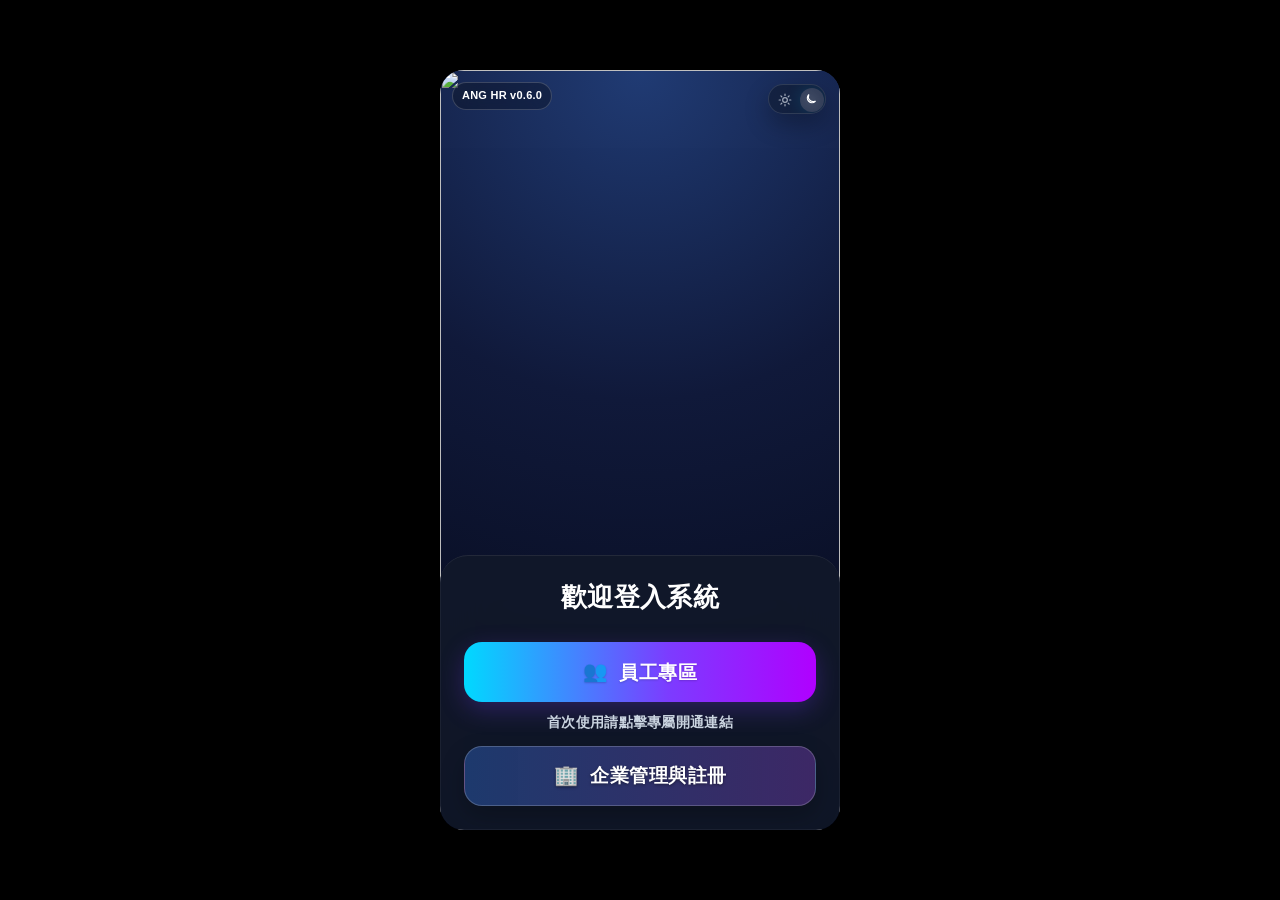
==== commit d5d31a7e: "fix(v0.6.0): restore v0.5.0 index base with minimal neon accents" ====
--- a/index.html
+++ b/index.html
@@ -2,9 +2,8 @@
 <html lang="zh-Hant">
 <head>
   <meta charset="UTF-8" />
-  <meta name="ang-hr-version" content="0.6.0" />
   <meta name="viewport" content="width=device-width,initial-scale=1.0,maximum-scale=1.0,user-scalable=no" />
-  <title>ANG HR SYSTEMS｜ENTRY v0.6.0</title>
+  <title>ANG HR SYSTEMS｜ENTRY</title>
   <link rel="preload" as="image" href="https://pub-51476fa95e5148749c1b932e123dc797.r2.dev/ang-entry-bg-day.png?v=20260613-r2-html" referrerpolicy="no-referrer" />
   <link rel="preload" as="image" href="https://pub-51476fa95e5148749c1b932e123dc797.r2.dev/ang-entry-bg-night.png?v=20260613-r2-html" referrerpolicy="no-referrer" />
   <style>
@@ -942,122 +941,6 @@
     .platform-email-list div{padding:8px 10px;border-radius:14px;background:rgba(255,255,255,.14);border:1px solid rgba(255,255,255,.12);font-size:12px;font-weight:900;word-break:break-all;}
     body:not([data-theme="dark"]) .platform-email-list div{background:rgba(255,255,255,.78);border-color:rgba(148,163,184,.24);color:#0f172a;}
     body[data-theme="dark"] .platform-secret{color:#cbd5e1;}
-
-  
-/* ANG_INDEX_V060_PRINCE_STYLE_START */
-:root{
-  --login-neon:#ffd84a;
-  --login-neon-rgb:255,216,74;
-  --verified-neon:#35e67a;
-  --verified-neon-rgb:53,230,122;
-  --basic-neon:#6edbff;
-  --basic-neon-rgb:110,219,255;
-  --plus-neon:#ff4fa8;
-  --plus-neon-rgb:255,79,168;
-  --premium-neon:#a873ff;
-  --premium-neon-rgb:168,115,255;
-  --bronze-1:#6f351b;
-  --bronze-2:#c77a3f;
-  --bronze-3:#f0b77b;
-  --silver-1:#737b88;
-  --silver-2:#d8dde5;
-  --silver-3:#ffffff;
-  --gold-1:#8d5b00;
-  --gold-2:#e3ad22;
-  --gold-3:#ffe99a;
-}
-
-/* 移除妨礙觀感的黑色底層遮罩，只保留極淡景深。 */
-.phone::after{opacity:.16!important;}
-body:not([data-theme="dark"]) .phone::after{opacity:.10!important;}
-
-/* 四種入口外框：登入黃、Basic 淺藍、Plus 桃紅、Premium 紫。 */
-.plan-sheet{
-  border-width:2px!important;
-  border-style:solid!important;
-  transition:opacity .28s var(--ease),transform .44s var(--ease),box-shadow .35s ease,border-color .35s ease,background .28s ease!important;
-}
-.plan-sheet.login{
-  border-color:rgba(var(--login-neon-rgb),.92)!important;
-  box-shadow:0 -12px 34px rgba(var(--login-neon-rgb),.24),0 0 18px rgba(var(--login-neon-rgb),.30),inset 0 0 0 1px rgba(255,255,255,.13)!important;
-}
-.plan-sheet.login.active{
-  box-shadow:0 -18px 46px rgba(var(--login-neon-rgb),.28),0 0 24px rgba(var(--login-neon-rgb),.48),inset 0 0 0 1px rgba(255,255,255,.18)!important;
-}
-.plan-sheet.basic{
-  border-color:rgba(var(--basic-neon-rgb),.92)!important;
-  box-shadow:0 -12px 34px rgba(var(--basic-neon-rgb),.20),0 0 18px rgba(var(--basic-neon-rgb),.28)!important;
-}
-.plan-sheet.basic.active{box-shadow:0 -18px 46px rgba(var(--basic-neon-rgb),.28),0 0 25px rgba(var(--basic-neon-rgb),.46)!important;}
-.plan-sheet.plus{
-  border-color:rgba(var(--plus-neon-rgb),.94)!important;
-  box-shadow:0 -12px 34px rgba(var(--plus-neon-rgb),.20),0 0 18px rgba(var(--plus-neon-rgb),.28)!important;
-}
-.plan-sheet.plus.active{box-shadow:0 -18px 46px rgba(var(--plus-neon-rgb),.28),0 0 25px rgba(var(--plus-neon-rgb),.46)!important;}
-.plan-sheet.premium{
-  border-color:rgba(var(--premium-neon-rgb),.94)!important;
-  box-shadow:0 -12px 34px rgba(var(--premium-neon-rgb),.20),0 0 18px rgba(var(--premium-neon-rgb),.28)!important;
-}
-.plan-sheet.premium.active{box-shadow:0 -18px 46px rgba(var(--premium-neon-rgb),.28),0 0 25px rgba(var(--premium-neon-rgb),.48)!important;}
-
-/* 三方案內層等級：Basic 銅、Plus 銀、Premium 金。 */
-.plan-sheet.basic .sheet-summary{
-  background:linear-gradient(135deg,rgba(111,53,27,.96),rgba(199,122,63,.92) 58%,rgba(240,183,123,.90))!important;
-  border:1px solid rgba(255,218,176,.54)!important;
-  box-shadow:inset 0 1px 0 rgba(255,255,255,.25),0 12px 28px rgba(111,53,27,.22)!important;
-}
-.plan-sheet.plus .sheet-summary{
-  background:linear-gradient(135deg,rgba(115,123,136,.96),rgba(216,221,229,.94) 56%,rgba(255,255,255,.92))!important;
-  border:1px solid rgba(255,255,255,.72)!important;
-  box-shadow:inset 0 1px 0 rgba(255,255,255,.64),0 12px 28px rgba(71,85,105,.20)!important;
-}
-.plan-sheet.premium .sheet-summary{
-  background:linear-gradient(135deg,rgba(141,91,0,.97),rgba(227,173,34,.94) 56%,rgba(255,233,154,.94))!important;
-  border:1px solid rgba(255,241,177,.78)!important;
-  box-shadow:inset 0 1px 0 rgba(255,255,255,.40),0 12px 30px rgba(141,91,0,.24)!important;
-}
-.plan-sheet.basic .sheet-summary .sheet-title,
-.plan-sheet.basic .sheet-summary .sheet-price,
-.plan-sheet.basic .sheet-summary .sheet-price span,
-.plan-sheet.premium .sheet-summary .sheet-title,
-.plan-sheet.premium .sheet-summary .sheet-price,
-.plan-sheet.premium .sheet-summary .sheet-price span{color:#fff8e8!important;text-shadow:0 2px 10px rgba(0,0,0,.30)!important;}
-.plan-sheet.plus .sheet-summary .sheet-title,
-.plan-sheet.plus .sheet-summary .sheet-price,
-.plan-sheet.plus .sheet-summary .sheet-price span{color:#111827!important;text-shadow:0 1px 0 rgba(255,255,255,.65)!important;}
-.plan-sheet.basic .sheet-tag{background:rgba(69,30,13,.36)!important;color:#fff5e9!important;border-color:rgba(255,224,187,.46)!important;}
-.plan-sheet.plus .sheet-tag{background:rgba(255,255,255,.50)!important;color:#334155!important;border-color:rgba(71,85,105,.24)!important;}
-.plan-sheet.premium .sheet-tag{background:rgba(105,65,0,.28)!important;color:#fffdf0!important;border-color:rgba(255,246,190,.52)!important;}
-.plan-sheet.basic .mini-pill,.plan-sheet.premium .mini-pill{color:#fff!important;background:rgba(15,23,42,.18)!important;border-color:rgba(255,255,255,.30)!important;}
-.plan-sheet.plus .mini-pill{color:#1f2937!important;background:rgba(255,255,255,.44)!important;border-color:rgba(71,85,105,.22)!important;}
-
-/* 帳號核對成功：黃光立刻切成綠光，卡片再往上拉。 */
-.plan-sheet.login.account-verified{
-  border-color:rgba(var(--verified-neon-rgb),.98)!important;
-  box-shadow:0 -22px 54px rgba(var(--verified-neon-rgb),.35),0 0 30px rgba(var(--verified-neon-rgb),.66),inset 0 0 0 1px rgba(255,255,255,.20)!important;
-  animation:angVerifiedLift .72s var(--ease) both!important;
-}
-.plan-sheet.login.account-verified .sheet-handle{background:var(--verified-neon)!important;box-shadow:0 0 12px rgba(var(--verified-neon-rgb),.74)!important;}
-.plan-sheet.login.account-verified .sheet-title::after{
-  content:"  ✓";
-  color:var(--verified-neon);
-  text-shadow:0 0 12px rgba(var(--verified-neon-rgb),.82);
-}
-@keyframes angVerifiedLift{
-  0%{transform:scale(1) translateY(0);}
-  45%{transform:scale(1.015) translateY(-24px);}
-  100%{transform:scale(1.005) translateY(-14px);}
-}
-
-.ang-index-version{
-  position:absolute;left:10px;top:12px;z-index:45;padding:5px 9px;border-radius:999px;
-  color:rgba(255,255,255,.80);background:rgba(5,8,22,.34);border:1px solid rgba(255,255,255,.10);
-  font-size:9px;font-weight:900;letter-spacing:.08em;backdrop-filter:blur(10px);pointer-events:none;
-}
-/* 預留兩方案版的金銀等級樣式。 */
-.plan-sheet[data-metal="silver"] .sheet-summary{background:linear-gradient(135deg,var(--silver-1),var(--silver-2),var(--silver-3))!important;}
-.plan-sheet[data-metal="gold"] .sheet-summary{background:linear-gradient(135deg,var(--gold-1),var(--gold-2),var(--gold-3))!important;}
-/* ANG_INDEX_V060_PRINCE_STYLE_END */
 
   </style>
 
@@ -1103,6 +986,31 @@
 })();
 /* ANG_0603_PLATFORM_CREATOR_APP_RETURN_HANDLER_END */
 </script>
+
+
+<style id="ang-v060-minimal-index-style">
+:root{
+  --ang-login:#ffd84a;--ang-login-rgb:255,216,74;
+  --ang-ok:#35e67a;--ang-ok-rgb:53,230,122;
+  --ang-basic:#6edbff;--ang-basic-rgb:110,219,255;
+  --ang-plus:#ff4fa8;--ang-plus-rgb:255,79,168;
+  --ang-premium:#a873ff;--ang-premium-rgb:168,115,255;
+}
+.phone::after{opacity:.16!important}
+body:not([data-theme="dark"]) .phone::after{opacity:.10!important}
+.plan-sheet{border-width:2px!important;border-style:solid!important;transition:opacity .28s var(--ease),transform .42s var(--ease),box-shadow .32s ease,border-color .32s ease!important}
+.plan-sheet.login{border-color:rgba(var(--ang-login-rgb),.94)!important;box-shadow:0 -14px 34px rgba(var(--ang-login-rgb),.22),0 0 18px rgba(var(--ang-login-rgb),.30)!important}
+.plan-sheet.basic{border-color:rgba(var(--ang-basic-rgb),.94)!important;box-shadow:0 -14px 34px rgba(var(--ang-basic-rgb),.18),0 0 18px rgba(var(--ang-basic-rgb),.26)!important}
+.plan-sheet.plus{border-color:rgba(var(--ang-plus-rgb),.94)!important;box-shadow:0 -14px 34px rgba(var(--ang-plus-rgb),.18),0 0 18px rgba(var(--ang-plus-rgb),.26)!important}
+.plan-sheet.premium{border-color:rgba(var(--ang-premium-rgb),.94)!important;box-shadow:0 -14px 34px rgba(var(--ang-premium-rgb),.18),0 0 18px rgba(var(--ang-premium-rgb),.26)!important}
+.plan-sheet.basic .sheet-tag{background:linear-gradient(135deg,#6f351b,#c77a3f)!important;color:#fff8ee!important;border-color:rgba(255,215,170,.52)!important}
+.plan-sheet.plus .sheet-tag{background:linear-gradient(135deg,#8a929f,#eef1f5)!important;color:#243041!important;border-color:rgba(255,255,255,.75)!important}
+.plan-sheet.premium .sheet-tag{background:linear-gradient(135deg,#946300,#e3ad22)!important;color:#fffdf2!important;border-color:rgba(255,241,170,.72)!important}
+.plan-sheet.login.account-verified{border-color:rgba(var(--ang-ok-rgb),.98)!important;box-shadow:0 -20px 50px rgba(var(--ang-ok-rgb),.32),0 0 28px rgba(var(--ang-ok-rgb),.60)!important;animation:angLoginLift .68s var(--ease) both!important}
+.plan-sheet.login.account-verified .sheet-handle{background:var(--ang-ok)!important;box-shadow:0 0 12px rgba(var(--ang-ok-rgb),.70)!important}
+@keyframes angLoginLift{0%{transform:scale(1) translateY(0)}58%{transform:scale(1.01) translateY(-20px)}100%{transform:scale(1) translateY(-14px)}}
+.ang-index-version{position:absolute;left:12px;top:12px;z-index:50;padding:5px 9px;border-radius:999px;background:rgba(0,0,0,.28);border:1px solid rgba(255,255,255,.18);color:#fff;font-size:11px;font-weight:900;backdrop-filter:blur(10px)}
+</style>
 
 </head>
 
@@ -2540,62 +2448,15 @@
     window.addEventListener('load',function(){ if (handlePlatformCreatorSuccessQueryNoScheme()) return; if (handlePlatformEmailVerifyFromGithub()) return; init(); startNativeAuthReceiveWatch(); });
   </script>
 
-<script>
-/* ANG_INDEX_V060_PRINCE_SCRIPT_START */
+<script id="ang-v060-minimal-index-script">
 (function(){
-  function byId(id){return document.getElementById(id);}
-  function loginSheet(){return document.querySelector('.plan-sheet.login[data-key="login"]');}
-  function resetLoginVerified(){
-    var sheet=loginSheet();
-    if(sheet)sheet.classList.remove('account-verified');
-  }
-  function markLoginVerified(){
-    var sheet=loginSheet(),phone=byId('phone');
-    if(!sheet)return;
-    sheet.classList.add('account-verified');
-    if(typeof window.setActiveManagerSheet==='function')window.setActiveManagerSheet('login',true);
-    requestAnimationFrame(function(){
-      if(phone)phone.classList.add('expanded');
-    });
-  }
-  function syncLoginStatus(){
-    var status=byId('adminLoginStatus');
-    if(!status)return;
-    if(status.classList.contains('success') && String(status.textContent||'').trim())markLoginVerified();
-    else if(status.classList.contains('error'))resetLoginVerified();
-  }
-  function initV060Index(){
-    var phone=byId('phone');
-    if(phone && !phone.querySelector('.ang-index-version')){
-      var version=document.createElement('div');
-      version.className='ang-index-version';
-      version.textContent='ANG HR v0.6.0';
-      phone.appendChild(version);
-    }
-    var basic=document.querySelector('.plan-sheet.basic');
-    var plus=document.querySelector('.plan-sheet.plus');
-    var premium=document.querySelector('.plan-sheet.premium');
-    if(basic)basic.dataset.metal='bronze';
-    if(plus)plus.dataset.metal='silver';
-    if(premium)premium.dataset.metal='gold';
-
-    var status=byId('adminLoginStatus');
-    if(status){
-      new MutationObserver(syncLoginStatus).observe(status,{attributes:true,childList:true,subtree:true,characterData:true});
-      syncLoginStatus();
-    }
-    var company=byId('adminCompanyCode');
-    var email=byId('adminEmail');
-    if(company)company.addEventListener('input',resetLoginVerified,{passive:true});
-    if(email)email.addEventListener('input',resetLoginVerified,{passive:true});
-
-    /* OAuth 回到本頁時既有程式會寫入 success，這裡統一觸發綠光與上拉。 */
-    window.addEventListener('pageshow',function(){setTimeout(syncLoginStatus,120);});
-  }
-  if(document.readyState==='loading')document.addEventListener('DOMContentLoaded',initV060Index);
-  else initV060Index();
+  function sheet(){return document.querySelector('.plan-sheet.login[data-key="login"]')}
+  function mark(){var s=sheet(),p=document.getElementById('phone');if(!s)return;s.classList.add('account-verified');if(p)p.classList.add('expanded')}
+  function reset(){var s=sheet();if(s)s.classList.remove('account-verified')}
+  function sync(){var st=document.getElementById('adminLoginStatus');if(!st)return;if(st.classList.contains('success')&&String(st.textContent||'').trim())mark();else if(st.classList.contains('error'))reset()}
+  function init(){var p=document.getElementById('phone');if(p&&!p.querySelector('.ang-index-version')){var v=document.createElement('div');v.className='ang-index-version';v.textContent='ANG HR v0.6.0';p.appendChild(v)}var st=document.getElementById('adminLoginStatus');if(st){new MutationObserver(sync).observe(st,{attributes:true,childList:true,subtree:true,characterData:true});sync()}['adminCompanyCode','adminEmail'].forEach(function(id){var el=document.getElementById(id);if(el)el.addEventListener('input',reset)})}
+  if(document.readyState==='loading')document.addEventListener('DOMContentLoaded',init);else init();
 })();
-/* ANG_INDEX_V060_PRINCE_SCRIPT_END */
 </script>
 
 </body>
